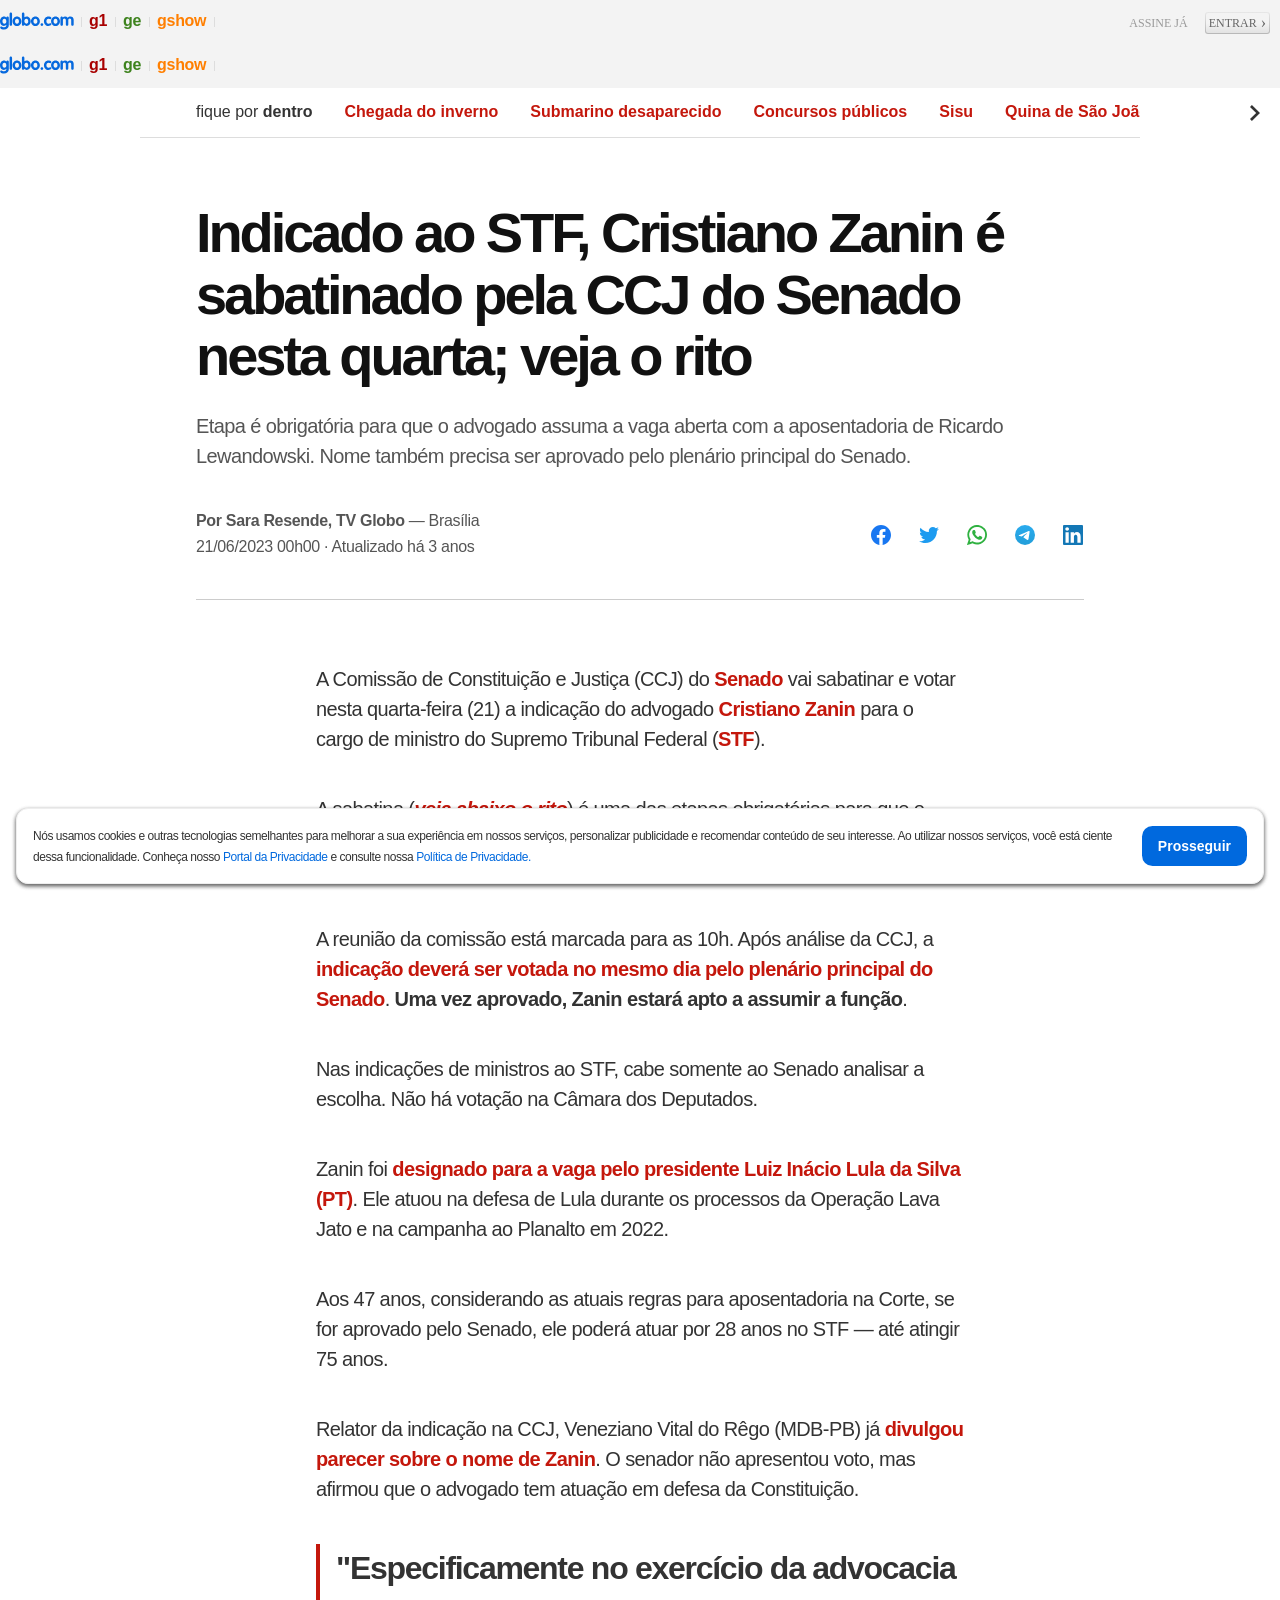
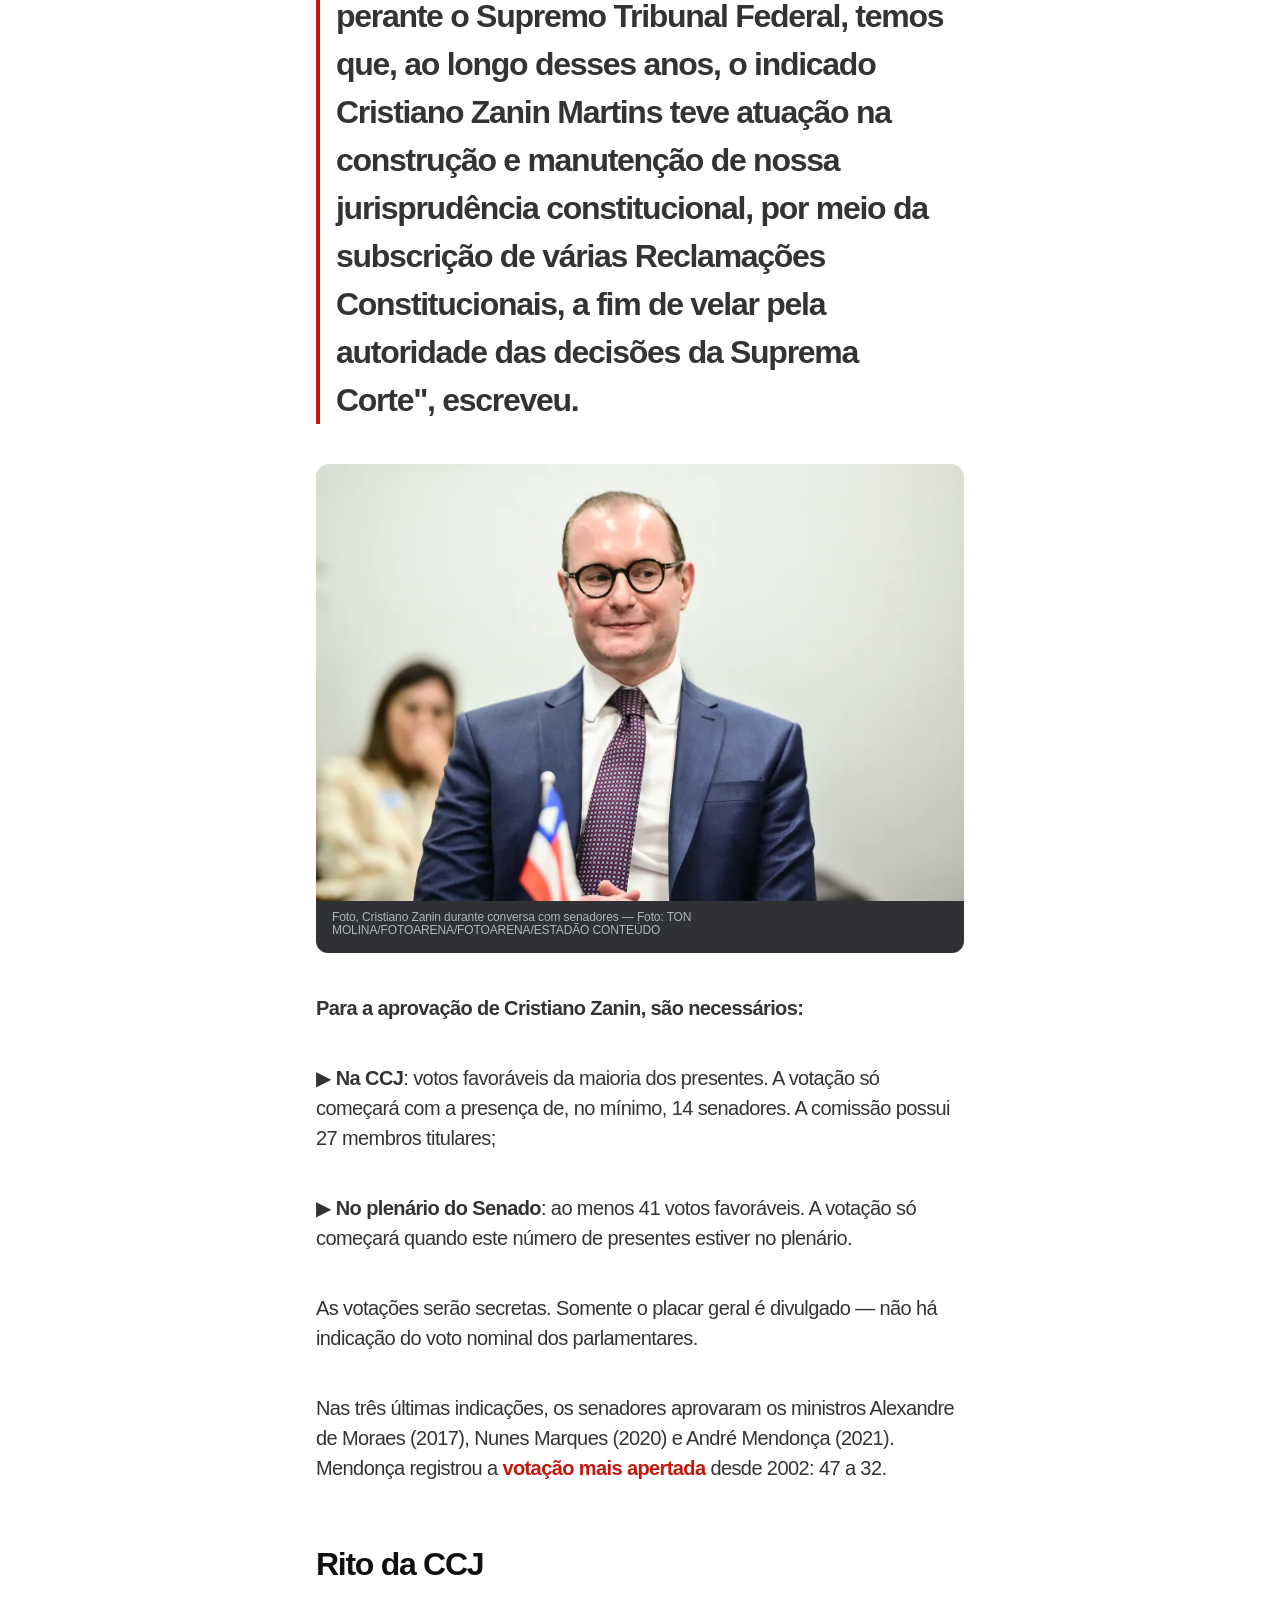
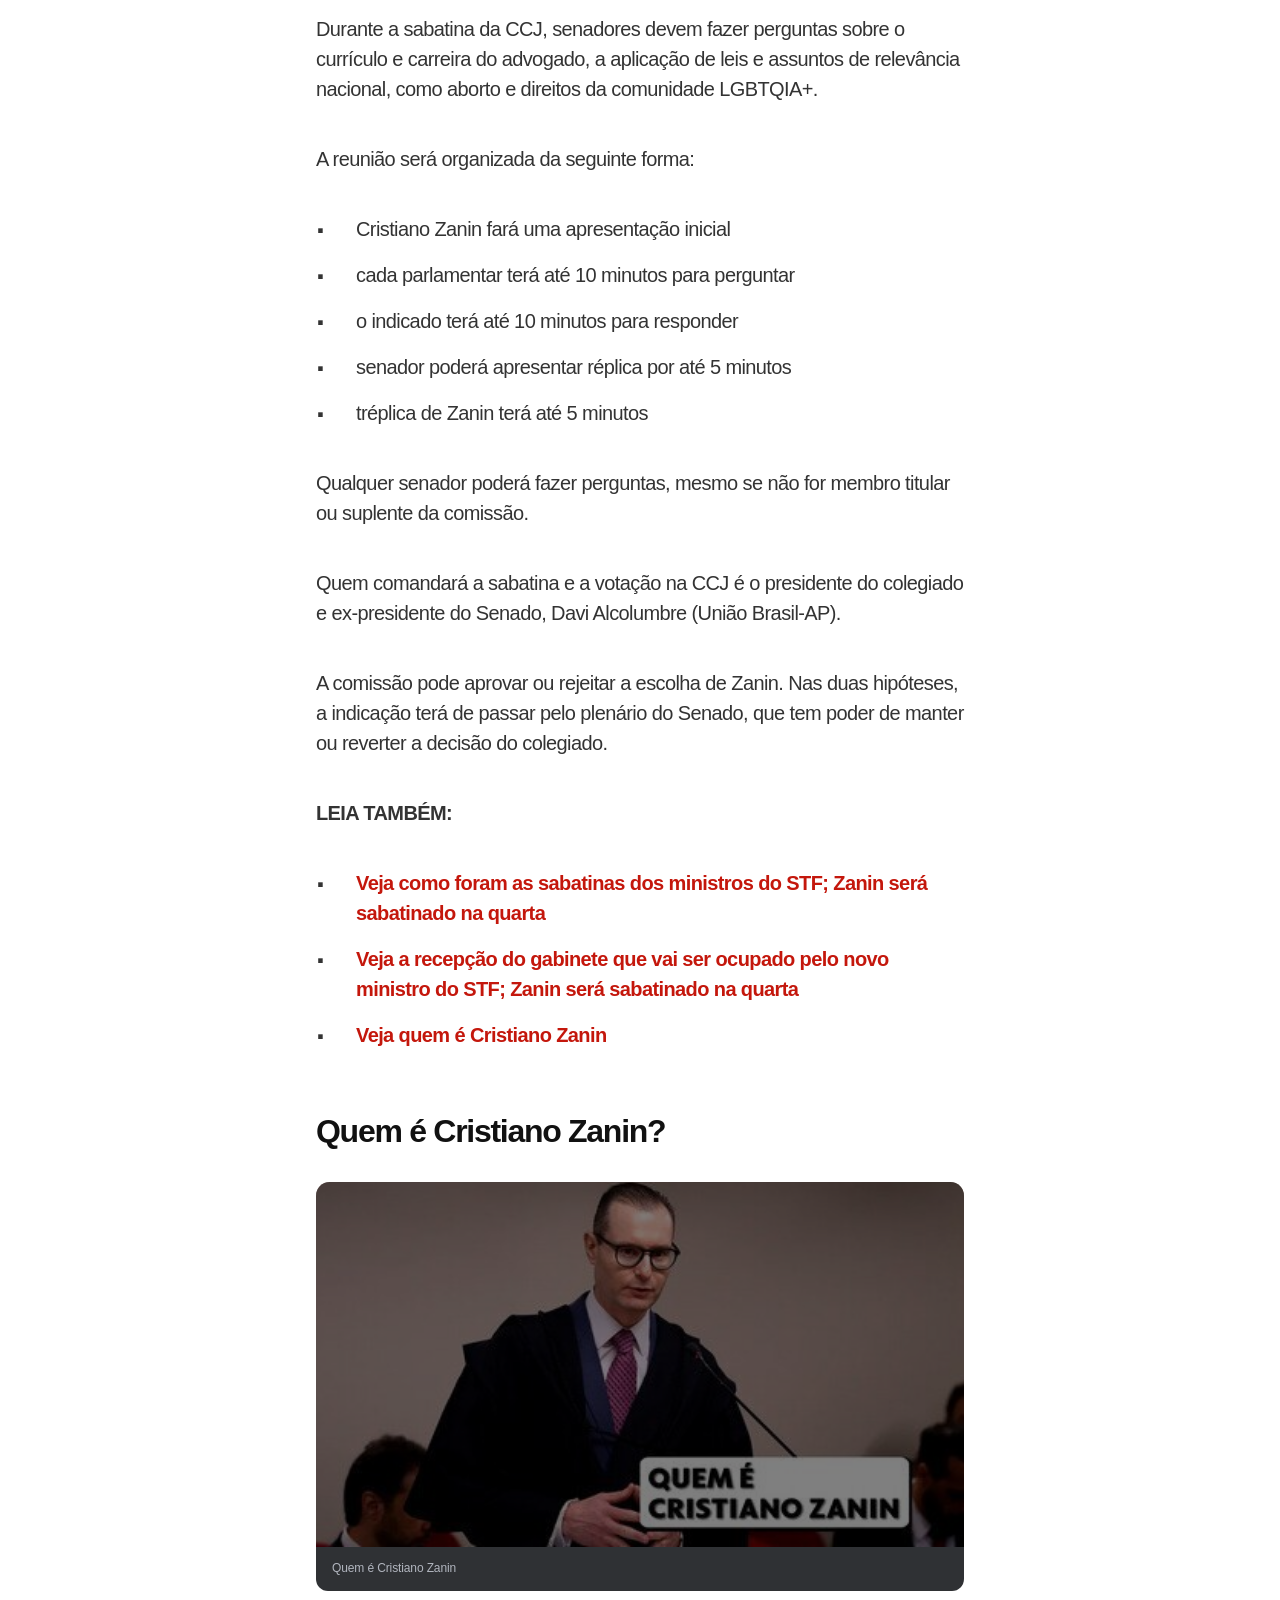
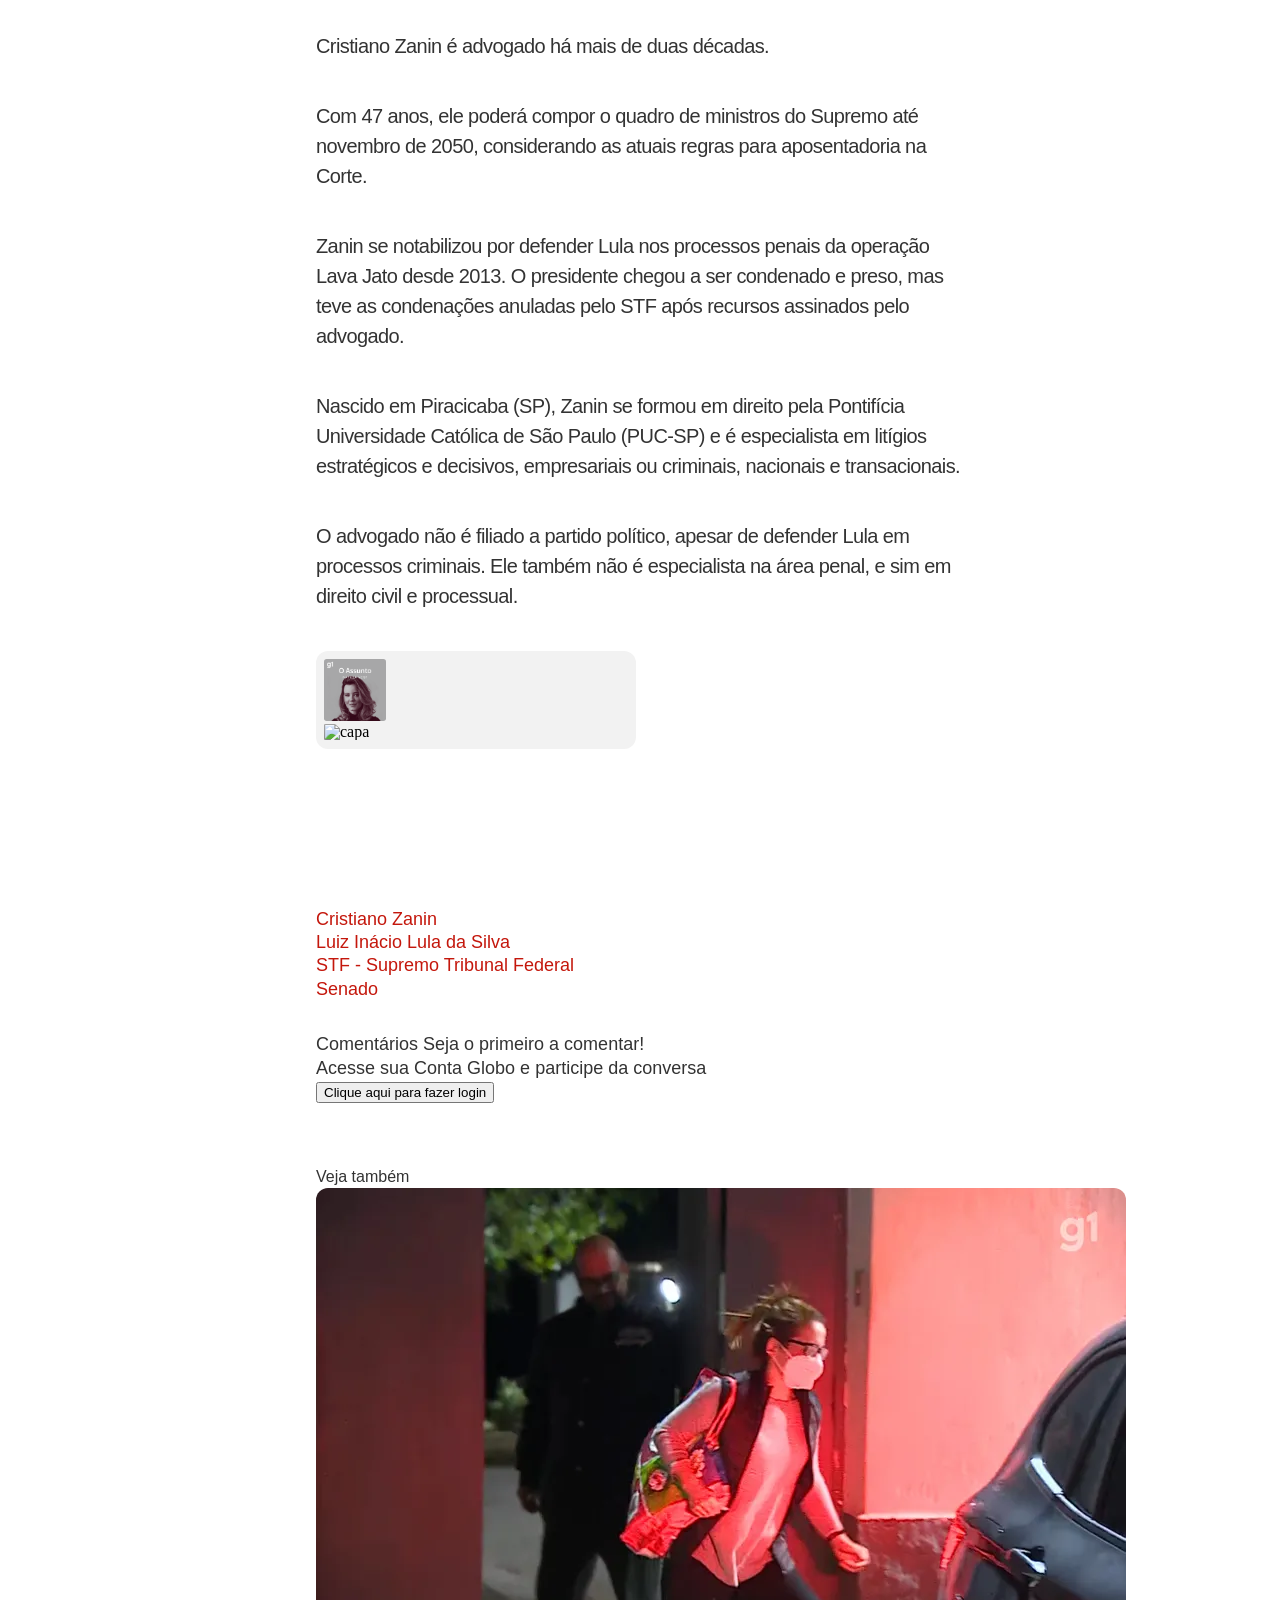
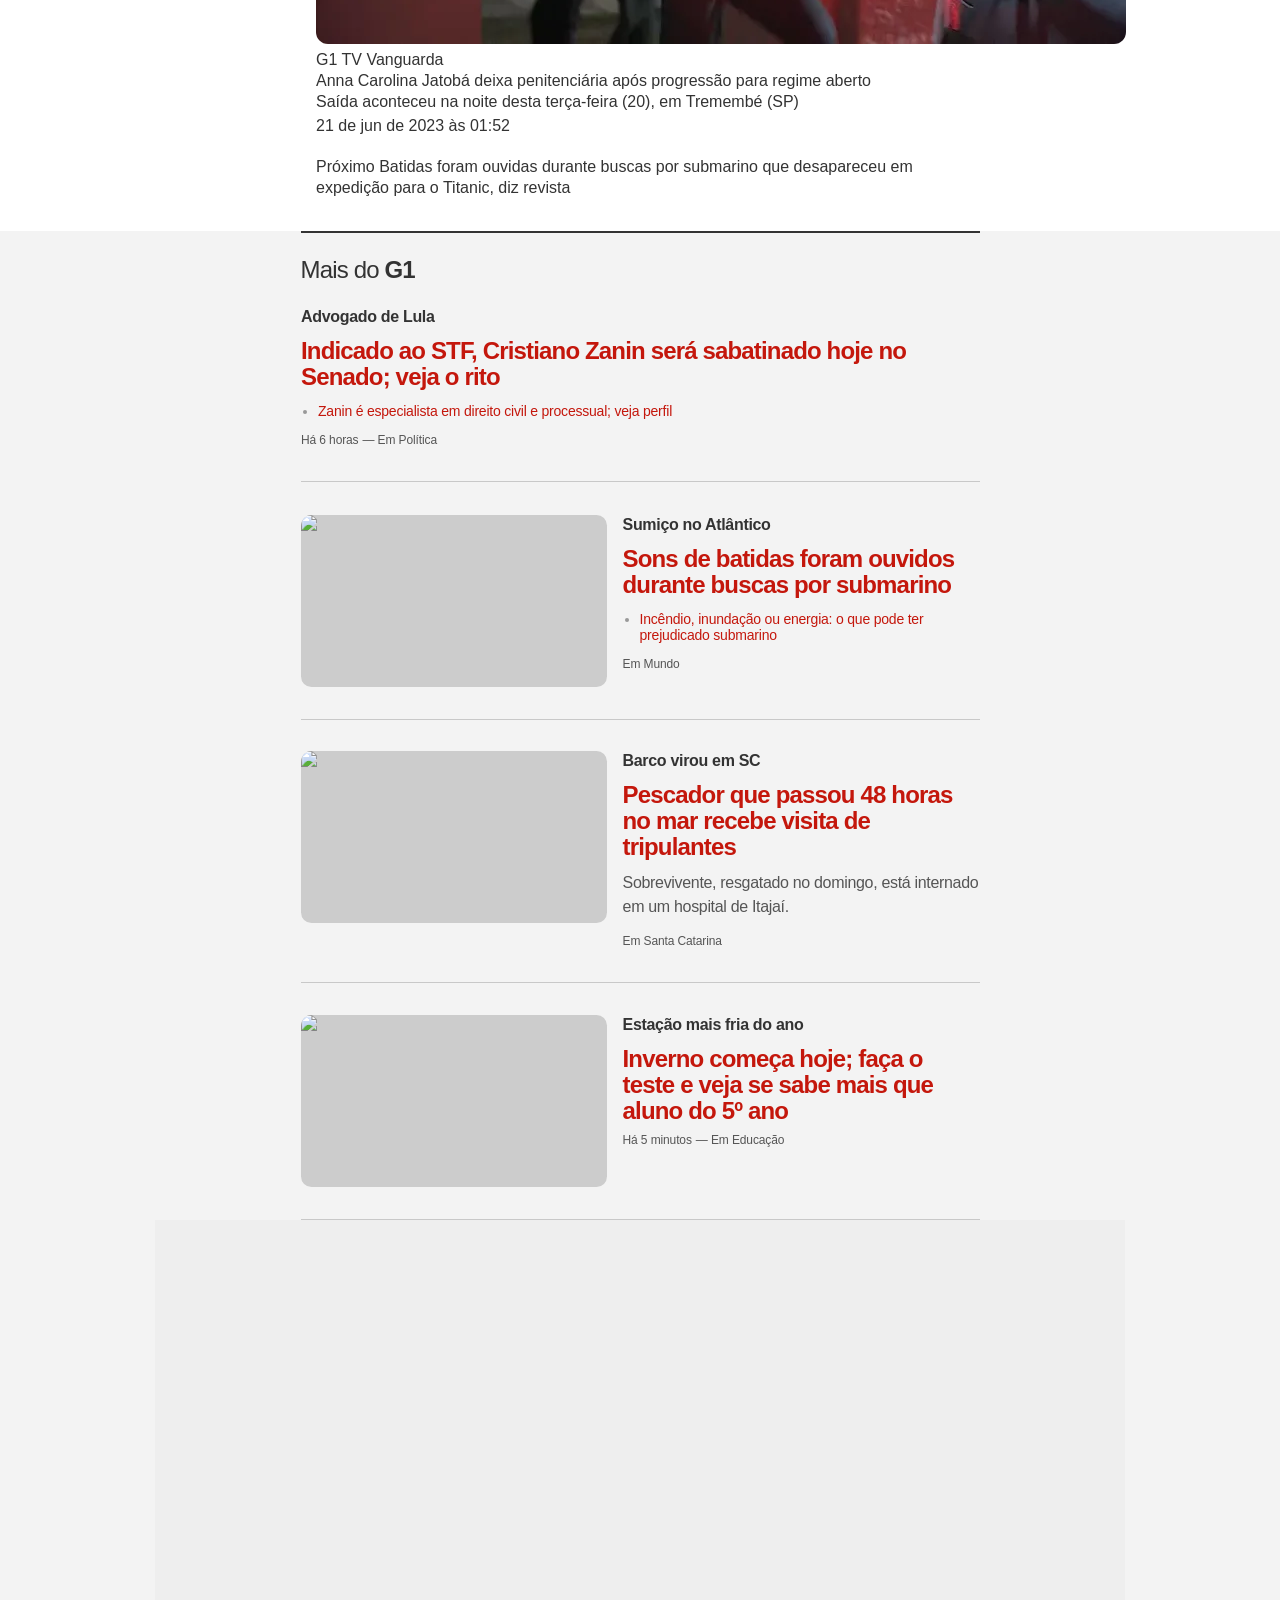
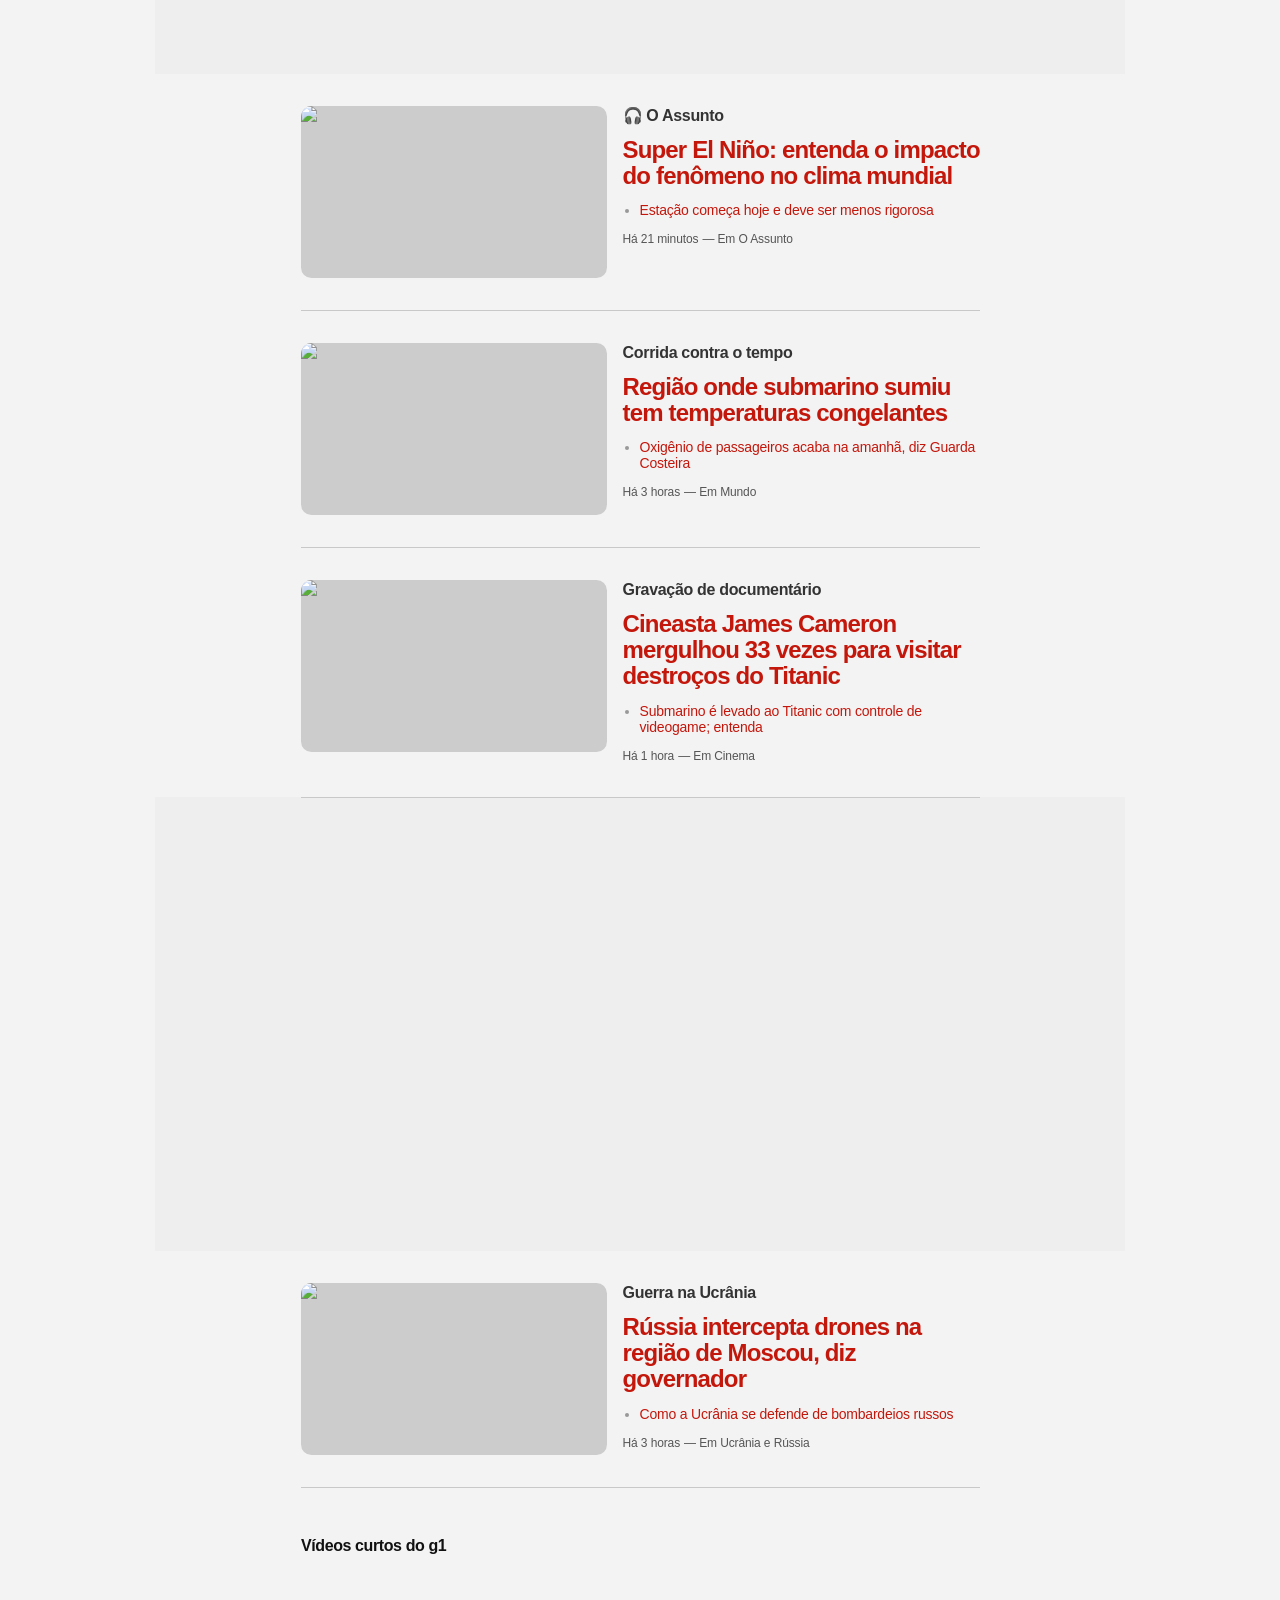
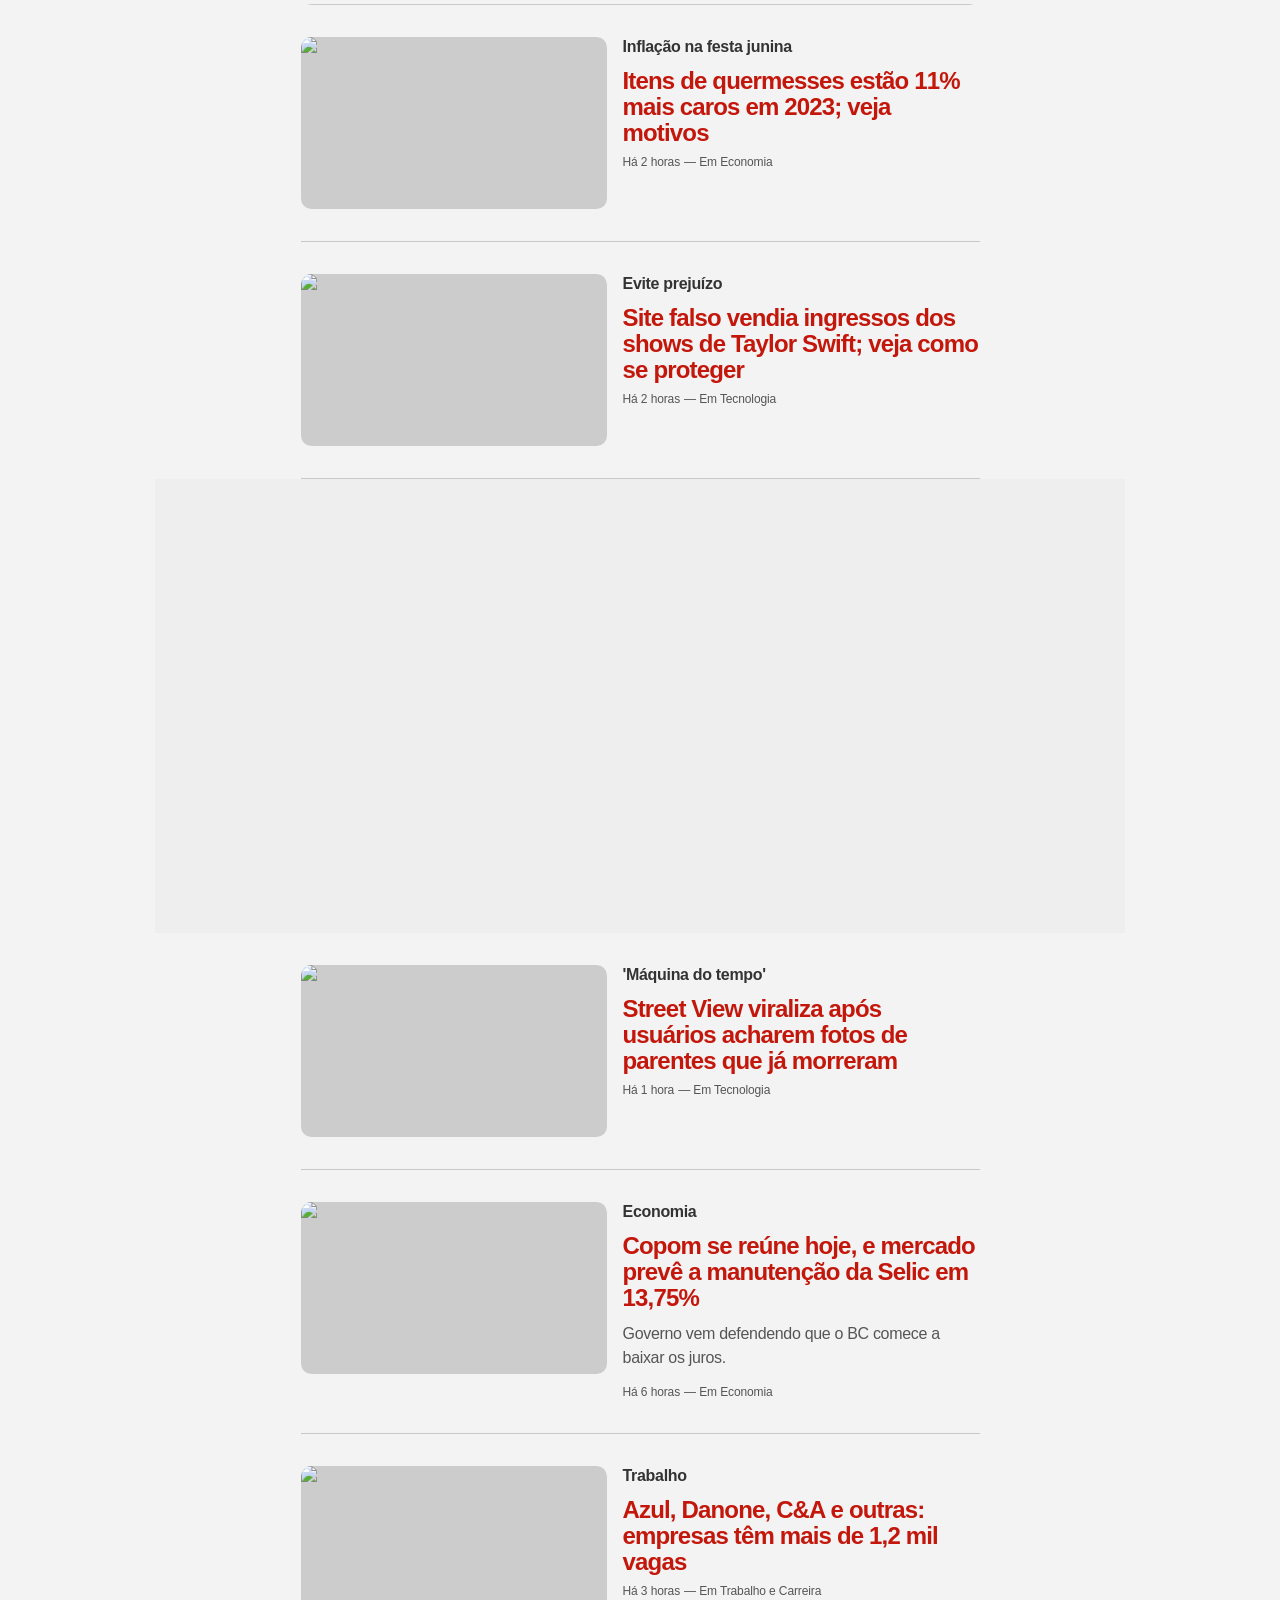
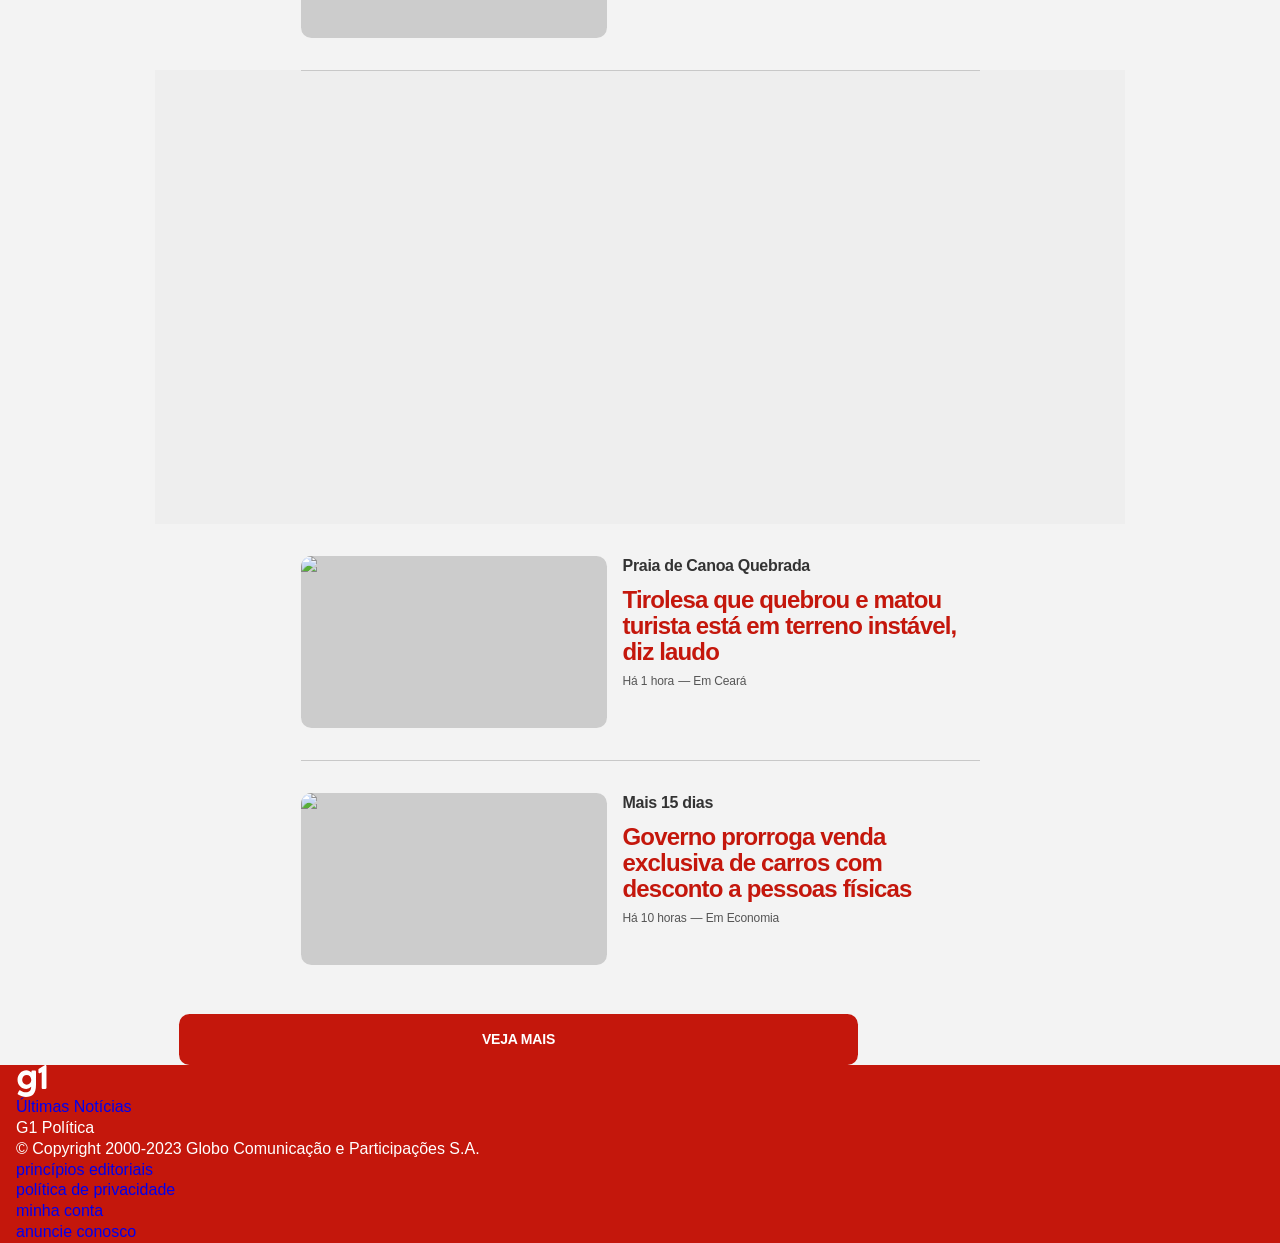
==== index.html @ 7b93a3a3 "add" ====
<!DOCTYPE html>
<html
  class="glb-ff-ux23grborder--enabled glb-ff-ux23grborder--st-1 glb-theme-ux2023 glb-theme-feat-border--curve glb-theme-feat-image--card glb-layout-classic i-amphtml-singledoc i-amphtml-standalone has-not-regua has-search tag-manager-publicidade-banner_touch_point_subcontent--vazio tag-manager-publicidade-banner_materia_topo--vazio tag-manager-publicidade-banner_materia1--vazio"
  amp-version="2305252018001"
  lang="pt-br"
>
  <head>
    <meta http-equiv="content-type" content="text/html; charset=UTF-8" />
    <script
      src="index_files/client.js"
      async=""
      type="text/javascript"
    ></script>
    <script
      type="text/javascript"
      async=""
      src="index_files/destination"
    ></script>
    <script
      type="text/javascript"
      async=""
      src="index_files/chartbeat_video.js"
    ></script>
    <script
      type="text/javascript"
      async=""
      src="index_files/analytics.js"
    ></script>
    <script type="text/javascript" async="" src="index_files/uwt.js"></script>
    <script src="index_files/3943800522315749.js" async=""></script>
    <script src="index_files/identity.js" async=""></script>
    <script
      type="text/javascript"
      async=""
      src="index_files/fbevents.js"
    ></script>
    <script
      type="text/javascript"
      async=""
      src="index_files/e4lyzh7iso"
    ></script>
    <script type="text/javascript" src="index_files/req.js" async=""></script>
    <script type="text/javascript" async="">
      nvg13574.makeRubicon = function () {
        var a = {};
        var b = new Array(
          "gender",
          "age",
          "education",
          "interest",
          "product",
          "marital",
          "brand",
          "career",
          "income",
          "cluster",
          "custom"
        );
        var c = 0;
        var d = "";
        for (c = 0; c < b.length; c++) {
          d = nvg13574.getSegment(b[c]);
          if (d)
            a["nvg_" + b[c]] = nvg13574.getSegment(b[c]).replace(/-/g, ",");
        }
        return a;
      };
      nvg13574.dfpnvg = function () {
        this.cokCache = {};
        var a = this.version == 7 ? this.segments : this.seg;
        for (nvg_i in a) {
          var b = "";
          var c = 0;
          var d = "nvg_" + a[nvg_i];
          d = d.substring(0, 10);
          var e = this.getSegment(a[nvg_i]);
          if (e.search(",") != -1) {
            var b = e.split(",");
            c = 1;
          } else if (e.search("-") != -1) {
            var b = e.split("-");
            c = 1;
          } else if (e != "") {
            if (typeof googletag == "object")
              googletag.pubads().setTargeting(d, e);
            if (typeof GA_googleAddAttr == "function") GA_googleAddAttr(d, e);
            c = 0;
          }
          if (c == 1)
            if (b.length >= 1) {
              if (typeof googletag == "object")
                googletag.pubads().setTargeting(d, b);
              if (typeof GA_googleAddAttr == "function") GA_googleAddAttr(d, b);
            }
        }
      };
      nvg13574.krux_cookie_swap = function () {
        var a = new Date(),
          b = window.localStorage.getItem("nvgkrux13574");
        try {
          if (!b || a - new Date(b) >= 24 * 60 * 60 * 1000) {
            this.include(
              "//beacon.krxd.net/usermatch.gif?partner=navegg&partner_uid=" +
                this.userId
            );
            window.localStorage.setItem("nvgkrux13574", a.toJSON());
          }
        } catch (c) {
          window.localStorage.removeItem("nvgkrux13574");
        }
      };
      window.naveggReady = window.naveggReady || [];
      window.naveggReady.push(function () {
        nvg13574.krux_cookie_swap();
      });
      nvg13574.onboarding = function (a) {
        var b = ["prtusride", "prtusridc", "prtusridr", "prtusridt"];
        var c,
          d,
          e = 0;
        var f =
          "cd.navdmp.com/cd?id=" + (this.version == 7 ? this.userId : this.usr);
        f += "&acc=" + this.account;
        if (!a.hasOwnProperty("prtid")) {
          if (this.debug)
            console.error("Navegg - OnBoard - missed prtid parms");
          return;
        }
        f += "&prtid=" + a.prtid;
        for (d = 0; d < b.length; d++) {
          c = b[d];
          if (a.hasOwnProperty(c)) {
            f += "&" + c + "=" + a[c];
            e = 1;
          }
        }
        if (a.hasOwnProperty("data"))
          f += "&data=" + escape(JSON.stringify(a.data));
        if (!e && this.debug)
          console.warn(
            "Navegg - OnBoard - parms should contain at least one of:" + b
          );
        this.include(this.schema + f);
      };
      nvg13574.setOnboard = nvg13574.onboarding;
      try {
        nvg13574.url = window.location.href;
        window.onhashchange = function () {
          try {
            nvg13574.url = window.location.href;
            nvg13574.saveRequest(nvg13574.userId || nvg13574.usr);
          } catch (a) {}
        };
      } catch (e) {}
      try {
        var nvg_hosts = [
          "casavogue.globo.com",
          "revistaglamour.globo.com",
          "gq.globo.com",
          "vogue.globo.com",
          "revistaautoesporte.globo.com",
          "revistacasaejardim.globo.com",
          "revistacrescer.globo.com",
          "epoca.globo.com",
          "epocanegocios.globo.com",
          "revistagalileu.globo.com",
          "revistagloborural.globo.com",
          "revistamarieclaire.globo.com",
          "revistamonet.globo.com",
          "revistapegn.globo.com",
          "revistaquem.globo.com",
          "www.techtudo.com.br",
        ];
        if (nvg_hosts.indexOf(window.location.host) > -1)
          nvg13574.include("//tag.navdmp.com/tm46169.js");
      } catch (e) {}
      try {
        if (nvg13574.getCookie("Xt0aE3mT_r") == "cf82c")
          try {
            nvg13574.setCustom("120929");
          } catch (err) {}
        if (nvg13574.getCookie("Xt0aE3mT_r") == "55feb")
          try {
            nvg13574.setCustom("120930");
          } catch (err) {}
        if (nvg13574.getCookie("Xt0aE3mT_r") == "15bbe")
          try {
            nvg13574.setCustom("120931");
          } catch (err) {}
        if (nvg13574.getCookie("Xt0aE3mT_r") == "3f5eb")
          try {
            nvg13574.setCustom("120932");
          } catch (err) {}
      } catch (err) {}
      nvg13574.ddp_cookie_swap = function () {
        if (window.location.host == "www.zapimoveis.com.br") {
          var a = new Date(),
            b = window.localStorage.getItem("nvgddp13574");
          try {
            if (!b || a - new Date(b) >= 24 * 60 * 60 * 1000) {
              this.include(
                "//cm.g.doubleclick.net/pixel?google_nid=navegg_ddp&google_cm"
              );
              window.localStorage.setItem("nvgddp13574", a.toJSON());
            }
          } catch (c) {
            window.localStorage.removeItem("nvgddp13574");
          }
        }
      };
      window.naveggReady = window.naveggReady || [];
      window.naveggReady.push(function () {
        nvg13574.ddp_cookie_swap();
      });
      nvg13574.setBeacons = function () {
        var a,
          b,
          c,
          d,
          e = [
            [211503, "beacon.krxd.net/event.gif?event_id=M6IkIfZM", "Pixel"],
            [138176, "beacon.krxd.net/event.gif?event_id=M6Ij5wwD", "Pixel"],
            [138183, "beacon.krxd.net/event.gif?event_id=M6IkT5Yu", "Pixel"],
            [129094, "beacon.krxd.net/event.gif?event_id=M6Ik8xnI", "Pixel"],
            [
              212807,
              "beacon.krxd.net/event.gif?event_id=M_irTDJF&event_type=default",
              "Pixel",
            ],
            [212808, "beacon.krxd.net/event.gif?event_id=M_irzpI_", "Pixel"],
            [
              211648,
              "beacon.krxd.net/event.gif?event_id=NB644Bfa&event_type=default&homepage=1",
              "Pixel",
            ],
            [
              211649,
              "beacon.krxd.net/event.gif?event_id=NB65bCk5&event_type=default&compra=1",
              "Pixel",
            ],
            [
              214255,
              "beacon.krxd.net/event.gif?event_id=NB655vdh&event_type=default&revenda-home=1'",
              "Pixel",
            ],
            [
              214256,
              "beacon.krxd.net/event.gif?event_id=NB66rH_n&event_type=default&revenda-cadastro=1",
              "Pixel",
            ],
            [
              134696,
              "beacon.krxd.net/event.gif?event_id=NRIgrMgx&event_type=default",
              "Pixel",
            ],
            [
              216886,
              "beacon.krxd.net/event.gif?event_id=NRmrK9kZ&event_type=default",
              "Pixel",
            ],
          ];
        b = this.getSegment("custom").split("-");
        for (c = 0; c < e.length; c++) {
          d = e[c];
          if (b.indexOf(d[0].toString()) >= 0) {
            a = d[2] == "Script" ? "script" : "img";
            this.include("//" + d[1], a);
          }
        }
      };
      nvg13574.setBeacons();
    </script>
    <script
      type="text/javascript"
      async=""
      id="ttcustomaudienceTT-12842-2"
      src="index_files/ca"
    ></script>
    <script
      type="text/javascript"
      async=""
      id="ttprofileTT-12842-2"
      src="index_files/b"
    ></script>
    <script type="text/javascript" async="" src="index_files/base.js"></script>
    <script
      type="text/javascript"
      async=""
      src="index_files/conversion.js"
    ></script>
    <style amp-runtime="">
      html {
        overflow-x: hidden !important;
      }
      html.i-amphtml-fie {
        height: 100% !important;
        width: 100% !important;
      }
      html:not([amp4ads]),
      html:not([amp4ads]) body {
        height: auto !important;
      }
      html:not([amp4ads]) body {
        margin: 0 !important;
      }
      body {
        -webkit-text-size-adjust: 100%;
        -moz-text-size-adjust: 100%;
        -ms-text-size-adjust: 100%;
        text-size-adjust: 100%;
      }
      html.i-amphtml-singledoc.i-amphtml-embedded {
        -ms-touch-action: pan-y pinch-zoom;
        touch-action: pan-y pinch-zoom;
      }
      html.i-amphtml-fie > body,
      html.i-amphtml-singledoc > body {
        overflow: visible !important;
      }
      html.i-amphtml-fie:not(.i-amphtml-inabox) > body,
      html.i-amphtml-singledoc:not(.i-amphtml-inabox) > body {
        position: relative !important;
      }
      html.i-amphtml-ios-embed-legacy > body {
        overflow-x: hidden !important;
        overflow-y: auto !important;
        position: absolute !important;
      }
      html.i-amphtml-ios-embed {
        overflow-y: auto !important;
        position: static;
      }
      #i-amphtml-wrapper {
        overflow-x: hidden !important;
        overflow-y: auto !important;
        position: absolute !important;
        top: 0 !important;
        left: 0 !important;
        right: 0 !important;
        bottom: 0 !important;
        margin: 0 !important;
        display: block !important;
      }
      html.i-amphtml-ios-embed.i-amphtml-ios-overscroll,
      html.i-amphtml-ios-embed.i-amphtml-ios-overscroll > #i-amphtml-wrapper {
        -webkit-overflow-scrolling: touch !important;
      }
      #i-amphtml-wrapper > body {
        position: relative !important;
        border-top: 1px solid transparent !important;
      }
      #i-amphtml-wrapper + body {
        visibility: visible;
      }
      #i-amphtml-wrapper + body .i-amphtml-lightbox-element,
      #i-amphtml-wrapper + body[i-amphtml-lightbox] {
        visibility: hidden;
      }
      #i-amphtml-wrapper
        + body[i-amphtml-lightbox]
        .i-amphtml-lightbox-element {
        visibility: visible;
      }
      #i-amphtml-wrapper.i-amphtml-scroll-disabled,
      .i-amphtml-scroll-disabled {
        overflow-x: hidden !important;
        overflow-y: hidden !important;
      }
      amp-instagram {
        padding: 54px 0px 0px !important;
        background-color: #fff;
      }
      amp-iframe iframe {
        box-sizing: border-box !important;
      }
      [amp-access][amp-access-hide] {
        display: none;
      }
      [subscriptions-dialog],
      body:not(.i-amphtml-subs-ready) [subscriptions-action],
      body:not(.i-amphtml-subs-ready) [subscriptions-section] {
        display: none !important;
      }
      amp-experiment,
      amp-live-list > [update] {
        display: none;
      }
      amp-list[resizable-children] > .i-amphtml-loading-container.amp-hidden {
        display: none !important;
      }
      amp-list [fetch-error],
      amp-list[load-more] [load-more-button],
      amp-list[load-more] [load-more-end],
      amp-list[load-more] [load-more-failed],
      amp-list[load-more] [load-more-loading] {
        display: none;
      }
      amp-list[diffable] div[role="list"] {
        display: block;
      }
      amp-story-page,
      amp-story[standalone] {
        min-height: 1px !important;
        display: block !important;
        height: 100% !important;
        margin: 0 !important;
        padding: 0 !important;
        overflow: hidden !important;
        width: 100% !important;
      }
      amp-story[standalone] {
        background-color: #000 !important;
        position: relative !important;
      }
      amp-story-page {
        background-color: #757575;
      }
      amp-story .amp-active > div,
      amp-story .i-amphtml-loader-background {
        display: none !important;
      }
      amp-story-page:not(:first-of-type):not([distance]):not([active]) {
        transform: translateY(1000vh) !important;
      }
      amp-autocomplete {
        position: relative !important;
        display: inline-block !important;
      }
      amp-autocomplete > input,
      amp-autocomplete > textarea {
        padding: 0.5rem;
        border: 1px solid rgba(0, 0, 0, 0.33);
      }
      .i-amphtml-autocomplete-results,
      amp-autocomplete > input,
      amp-autocomplete > textarea {
        font-size: 1rem;
        line-height: 1.5rem;
      }
      [amp-fx^="fly-in"] {
        visibility: hidden;
      }
      amp-script[nodom],
      amp-script[sandboxed] {
        position: fixed !important;
        top: 0 !important;
        width: 1px !important;
        height: 1px !important;
        overflow: hidden !important;
        visibility: hidden;
      }
      /*# sourceURL=/css/ampdoc.css*/
      [hidden] {
        display: none !important;
      }
      .i-amphtml-element {
        display: inline-block;
      }
      .i-amphtml-blurry-placeholder {
        transition: opacity 0.3s cubic-bezier(0, 0, 0.2, 1) !important;
        pointer-events: none;
      }
      [layout="nodisplay"]:not(.i-amphtml-element) {
        display: none !important;
      }
      .i-amphtml-layout-fixed,
      [layout="fixed"][width][height]:not(.i-amphtml-layout-fixed) {
        display: inline-block;
        position: relative;
      }
      .i-amphtml-layout-responsive,
      [layout="responsive"][width][height]:not(.i-amphtml-layout-responsive),
      [width][height][heights]:not([layout]):not(.i-amphtml-layout-responsive),
      [width][height][sizes]:not(img):not([layout]):not(
          .i-amphtml-layout-responsive
        ) {
        display: block;
        position: relative;
      }
      .i-amphtml-layout-intrinsic,
      [layout="intrinsic"][width][height]:not(.i-amphtml-layout-intrinsic) {
        display: inline-block;
        position: relative;
        max-width: 100%;
      }
      .i-amphtml-layout-intrinsic .i-amphtml-sizer {
        max-width: 100%;
      }
      .i-amphtml-intrinsic-sizer {
        max-width: 100%;
        display: block !important;
      }
      .i-amphtml-layout-container,
      .i-amphtml-layout-fixed-height,
      [layout="container"],
      [layout="fixed-height"][height]:not(.i-amphtml-layout-fixed-height) {
        display: block;
        position: relative;
      }
      .i-amphtml-layout-fill,
      .i-amphtml-layout-fill.i-amphtml-notbuilt,
      [layout="fill"]:not(.i-amphtml-layout-fill),
      body noscript > * {
        display: block;
        overflow: hidden !important;
        position: absolute;
        top: 0;
        left: 0;
        bottom: 0;
        right: 0;
      }
      body noscript > * {
        position: absolute !important;
        width: 100%;
        height: 100%;
        z-index: 2;
      }
      body noscript {
        display: inline !important;
      }
      .i-amphtml-layout-flex-item,
      [layout="flex-item"]:not(.i-amphtml-layout-flex-item) {
        display: block;
        position: relative;
        -ms-flex: 1 1 auto;
        flex: 1 1 auto;
      }
      .i-amphtml-layout-fluid {
        position: relative;
      }
      .i-amphtml-layout-size-defined {
        overflow: hidden !important;
      }
      .i-amphtml-layout-awaiting-size {
        position: absolute !important;
        top: auto !important;
        bottom: auto !important;
      }
      i-amphtml-sizer {
        display: block !important;
      }
      @supports (aspect-ratio: 1/1) {
        i-amphtml-sizer.i-amphtml-disable-ar {
          display: none !important;
        }
      }
      .i-amphtml-blurry-placeholder,
      .i-amphtml-fill-content {
        display: block;
        height: 0;
        max-height: 100%;
        max-width: 100%;
        min-height: 100%;
        min-width: 100%;
        width: 0;
        margin: auto;
      }
      .i-amphtml-layout-size-defined .i-amphtml-fill-content {
        position: absolute;
        top: 0;
        left: 0;
        bottom: 0;
        right: 0;
      }
      .i-amphtml-replaced-content,
      .i-amphtml-screen-reader {
        padding: 0 !important;
        border: none !important;
      }
      .i-amphtml-screen-reader {
        position: fixed !important;
        top: 0px !important;
        left: 0px !important;
        width: 4px !important;
        height: 4px !important;
        opacity: 0 !important;
        overflow: hidden !important;
        margin: 0 !important;
        display: block !important;
        visibility: visible !important;
      }
      .i-amphtml-screen-reader ~ .i-amphtml-screen-reader {
        left: 8px !important;
      }
      .i-amphtml-screen-reader
        ~ .i-amphtml-screen-reader
        ~ .i-amphtml-screen-reader {
        left: 12px !important;
      }
      .i-amphtml-screen-reader
        ~ .i-amphtml-screen-reader
        ~ .i-amphtml-screen-reader
        ~ .i-amphtml-screen-reader {
        left: 16px !important;
      }
      .i-amphtml-unresolved {
        position: relative;
        overflow: hidden !important;
      }
      .i-amphtml-select-disabled {
        -webkit-user-select: none !important;
        -ms-user-select: none !important;
        user-select: none !important;
      }
      .i-amphtml-notbuilt,
      [layout]:not(.i-amphtml-element),
      [width][height][heights]:not([layout]):not(.i-amphtml-element),
      [width][height][sizes]:not(img):not([layout]):not(.i-amphtml-element) {
        position: relative;
        overflow: hidden !important;
        color: transparent !important;
      }
      .i-amphtml-notbuilt:not(.i-amphtml-layout-container) > *,
      [layout]:not([layout="container"]):not(.i-amphtml-element) > *,
      [width][height][heights]:not([layout]):not(.i-amphtml-element) > *,
      [width][height][sizes]:not([layout]):not(.i-amphtml-element) > * {
        display: none;
      }
      amp-img:not(.i-amphtml-element)[i-amphtml-ssr]
        > img.i-amphtml-fill-content {
        display: block;
      }
      .i-amphtml-notbuilt:not(.i-amphtml-layout-container),
      [layout]:not([layout="container"]):not(.i-amphtml-element),
      [width][height][heights]:not([layout]):not(.i-amphtml-element),
      [width][height][sizes]:not(img):not([layout]):not(.i-amphtml-element) {
        color: transparent !important;
        line-height: 0 !important;
      }
      .i-amphtml-ghost {
        visibility: hidden !important;
      }
      .i-amphtml-element > [placeholder],
      [layout]:not(.i-amphtml-element) > [placeholder],
      [width][height][heights]:not([layout]):not(.i-amphtml-element)
        > [placeholder],
      [width][height][sizes]:not([layout]):not(.i-amphtml-element)
        > [placeholder] {
        display: block;
        line-height: normal;
      }
      .i-amphtml-element > [placeholder].amp-hidden,
      .i-amphtml-element > [placeholder].hidden {
        visibility: hidden;
      }
      .i-amphtml-element:not(.amp-notsupported) > [fallback],
      .i-amphtml-layout-container > [placeholder].amp-hidden,
      .i-amphtml-layout-container > [placeholder].hidden {
        display: none;
      }
      .i-amphtml-layout-size-defined > [fallback],
      .i-amphtml-layout-size-defined > [placeholder] {
        position: absolute !important;
        top: 0 !important;
        left: 0 !important;
        right: 0 !important;
        bottom: 0 !important;
        z-index: 1;
      }
      amp-img[i-amphtml-ssr]:not(.i-amphtml-element) > [placeholder] {
        z-index: auto;
      }
      .i-amphtml-notbuilt > [placeholder] {
        display: block !important;
      }
      .i-amphtml-hidden-by-media-query {
        display: none !important;
      }
      .i-amphtml-element-error {
        background: red !important;
        color: #fff !important;
        position: relative !important;
      }
      .i-amphtml-element-error:before {
        content: attr(error-message);
      }
      i-amp-scroll-container,
      i-amphtml-scroll-container {
        position: absolute;
        top: 0;
        left: 0;
        right: 0;
        bottom: 0;
        display: block;
      }
      i-amp-scroll-container.amp-active,
      i-amphtml-scroll-container.amp-active {
        overflow: auto;
        -webkit-overflow-scrolling: touch;
      }
      .i-amphtml-loading-container {
        display: block !important;
        pointer-events: none;
        z-index: 1;
      }
      .i-amphtml-notbuilt > .i-amphtml-loading-container {
        display: block !important;
      }
      .i-amphtml-loading-container.amp-hidden {
        visibility: hidden;
      }
      .i-amphtml-element > [overflow] {
        cursor: pointer;
        position: relative;
        z-index: 2;
        visibility: hidden;
        display: initial;
        line-height: normal;
      }
      .i-amphtml-layout-size-defined > [overflow] {
        position: absolute;
      }
      .i-amphtml-element > [overflow].amp-visible {
        visibility: visible;
      }
      template {
        display: none !important;
      }
      .amp-border-box,
      .amp-border-box *,
      .amp-border-box :after,
      .amp-border-box :before {
        box-sizing: border-box;
      }
      amp-pixel {
        display: none !important;
      }
      amp-analytics,
      amp-auto-ads,
      amp-story-auto-ads {
        position: fixed !important;
        top: 0 !important;
        width: 1px !important;
        height: 1px !important;
        overflow: hidden !important;
        visibility: hidden;
      }
      amp-story {
        visibility: hidden !important;
      }
      html.i-amphtml-fie > amp-analytics {
        position: initial !important;
      }
      [visible-when-invalid]:not(.visible),
      form [submit-error],
      form [submit-success],
      form [submitting] {
        display: none;
      }
      amp-accordion {
        display: block !important;
      }
      @media (min-width: 1px) {
        :where(amp-accordion > section) > :first-child {
          margin: 0;
          background-color: #efefef;
          padding-right: 20px;
          border: 1px solid #dfdfdf;
        }
        :where(amp-accordion > section) > :last-child {
          margin: 0;
        }
      }
      amp-accordion > section {
        float: none !important;
      }
      amp-accordion > section > * {
        float: none !important;
        display: block !important;
        overflow: hidden !important;
        position: relative !important;
      }
      amp-accordion,
      amp-accordion > section {
        margin: 0;
      }
      amp-accordion:not(.i-amphtml-built) > section > :last-child {
        display: none !important;
      }
      amp-accordion:not(.i-amphtml-built) > section[expanded] > :last-child {
        display: block !important;
      }
      /*# sourceURL=/css/ampshared.css*/
    </style>
    <style amp-extension="amp-carousel">
      .amp-carousel-slide > .i-amphtml-replaced-content {
        -o-object-fit: contain;
        object-fit: contain;
      }
      .amp-carousel-button {
        position: absolute;
        box-sizing: border-box;
        top: 50%;
        height: 34px;
        width: 34px;
        border-radius: 2px;
        opacity: 0;
        pointer-events: all;
        background-color: rgba(0, 0, 0, 0.5);
        background-position: 50% 50%;
        background-repeat: no-repeat;
        transform: translateY(-50%);
        visibility: hidden;
        z-index: 10;
      }
      .amp-carousel-button:focus {
        border: 1px solid #000;
        outline: 1px solid #fff;
      }
      .amp-mode-mouse .amp-carousel-button,
      amp-carousel.i-amphtml-carousel-has-controls .amp-carousel-button,
      amp-carousel[controls] .amp-carousel-button {
        opacity: 1;
        visibility: visible;
      }
      .amp-carousel-button-prev {
        left: 16px;
        background-image: url('data:image/svg+xml;charset=utf-8,<svg xmlns="http://www.w3.org/2000/svg" width="18" height="18" fill="%23fff"><path d="M15 8.25H5.87l4.19-4.19L9 3 3 9l6 6 1.06-1.06-4.19-4.19H15v-1.5z"/></svg>');
        background-size: 18px 18px;
      }
      .amp-carousel-button-next {
        right: 16px;
        background-image: url('data:image/svg+xml;charset=utf-8,<svg xmlns="http://www.w3.org/2000/svg" width="18" height="18" fill="%23fff"><path d="M9 3 7.94 4.06l4.19 4.19H3v1.5h9.13l-4.19 4.19L9 15l6-6z"/></svg>');
        background-size: 18px 18px;
      }
      .i-amphtml-carousel-button-start-hint
        .amp-carousel-button:not(.amp-disabled) {
        animation: i-amphtml-carousel-hint 1s ease-in 3s 1 normal both;
      }
      .amp-mode-mouse
        .i-amphtml-carousel-button-start-hint
        .amp-carousel-button:not(.amp-disabled) {
        animation: none;
      }
      @keyframes i-amphtml-carousel-hint {
        0% {
          opacity: 1;
          visibility: visible;
        }
        to {
          opacity: 0;
          visibility: hidden;
        }
      }
      amp-carousel .amp-carousel-button.amp-disabled {
        animation: none;
        clip: rect(0 0 0 0);
        -webkit-clip-path: inset(50%);
        clip-path: inset(50%);
        height: 1px;
        overflow: hidden;
        position: absolute;
        white-space: nowrap;
        width: 1px;
      }
      amp-carousel[i-amphtml-carousel-hide-buttons] .amp-carousel-button-next,
      amp-carousel[i-amphtml-carousel-hide-buttons] .amp-carousel-button-prev {
        opacity: 0;
        pointer-events: none;
        visibility: visible !important;
      }
      .i-amphtml-slides-container {
        display: -ms-flexbox !important;
        display: flex !important;
        -ms-flex-wrap: nowrap;
        flex-wrap: nowrap;
        height: 100% !important;
        left: 0;
        overflow-x: auto !important;
        overflow-y: hidden !important;
        position: absolute !important;
        top: 0;
        width: 100% !important;
        scroll-snap-type: x mandatory !important;
        scrollbar-width: none;
        padding-bottom: 20px !important;
        box-sizing: content-box !important;
        -webkit-overflow-scrolling: touch !important;
      }
      .i-amphtml-slides-container::-webkit-scrollbar {
        display: none !important;
      }
      .i-amphtml-slides-container.i-amphtml-no-scroll {
        overflow-x: hidden !important;
      }
      .i-amphtml-slide-item {
        -ms-flex-align: center !important;
        align-items: center !important;
        display: none !important;
        -ms-flex: 0 0 100% !important;
        flex: 0 0 100% !important;
        height: 100% !important;
        -ms-flex-pack: center !important;
        justify-content: center !important;
        position: relative !important;
        scroll-snap-align: start !important;
        width: 100% !important;
      }
      .i-amphtml-slide-item > * {
        height: 100%;
        width: 100%;
        overflow: hidden !important;
      }
      .i-amphtml-slide-item-show {
        display: -ms-flexbox !important;
        display: flex !important;
      }
      .i-amphtml-carousel-end-marker,
      .i-amphtml-carousel-start-marker {
        background-color: transparent !important;
        display: block !important;
        -ms-flex: 0 0 1px !important;
        flex: 0 0 1px !important;
        height: 100% !important;
        position: relative !important;
        scroll-snap-align: start !important;
        width: 1px !important;
      }
      .i-amphtml-carousel-start-marker {
        -ms-flex-order: -1 !important;
        order: -1 !important;
        margin-left: -1px !important;
      }
      .i-amphtml-carousel-end-marker {
        -ms-flex-order: 100000000 !important;
        order: 100000000 !important;
        margin-right: -1px !important;
      }
      .i-amphtml-slidescroll-no-snap.i-amphtml-slides-container {
        scroll-snap-type: none !important;
      }
      .i-amphtml-slidescroll-no-snap .i-amphtml-slide-item {
        scroll-snap-align: none !important;
      }
      .i-amphtml-slidescroll-no-snap.i-amphtml-slides-container.i-amphtml-no-scroll {
        -webkit-overflow-scrolling: auto !important;
      }
      .amp-scrollable-carousel-slide {
        display: inline-block !important;
        margin-left: 8px;
      }
      .amp-scrollable-carousel-slide:first-child {
        margin-left: 0px;
      }
      .i-amphtml-scrollable-carousel-container {
        white-space: nowrap !important;
        overflow-x: auto !important;
        overflow-y: hidden !important;
        -webkit-overflow-scrolling: touch !important;
      }
      /*# sourceURL=/extensions/amp-carousel/0.1/amp-carousel.css*/
    </style>
    <style amp-extension="amp-lightbox-gallery">
      .i-amphtml-lbg-caption-scroll {
        position: absolute !important;
        left: 0 !important;
        right: 0 !important;
        bottom: 0 !important;
        z-index: 1;
        padding-top: 40px !important;
        box-sizing: border-box !important;
        color: #fff;
        text-shadow: 1px 0 5px rgba(0, 0, 0, 0.4) !important;
        overflow: hidden !important;
        max-height: calc(80px + 3rem) !important;
        transition: max-height 0.3s ease-out !important;
        pointer-events: none !important;
      }
      .i-amphtml-lbg-caption-text {
        padding: 20px !important;
        pointer-events: all !important;
      }
      .i-amphtml-lbg-caption-text:empty {
        display: none !important;
      }
      [i-amphtml-lbg-caption-state="clip"] {
        -webkit-mask-image: linear-gradient(
          0deg,
          transparent 0rem,
          rgba(0, 0, 0, 0.2) 1rem,
          rgba(0, 0, 0, 0.55) 2rem,
          #000 3rem
        );
        mask-image: linear-gradient(
          0deg,
          transparent 0rem,
          rgba(0, 0, 0, 0.2) 1rem,
          rgba(0, 0, 0, 0.55) 2rem,
          #000 3rem
        );
      }
      [i-amphtml-lbg-caption-state="expand"] {
        overflow-y: auto !important;
        -webkit-overflow-scrolling: touch !important;
        max-height: 100% !important;
        transition: max-height 0.7s ease-out !important;
        -webkit-mask-image: linear-gradient(
          transparent,
          rgba(0, 0, 0, 0.2) 20px,
          rgba(0, 0, 0, 0.55) 40px,
          #000 60px
        );
        mask-image: linear-gradient(
          transparent,
          rgba(0, 0, 0, 0.2) 20px,
          rgba(0, 0, 0, 0.55) 40px,
          #000 60px
        );
      }
      .i-amphtml-lbg-caption-mask {
        min-height: 1rem;
        width: 100% !important;
        position: fixed !important;
        bottom: 0 !important;
        pointer-events: all !important;
      }
      [i-amphtml-lbg-caption-state="clip"] + .i-amphtml-lbg-caption-mask {
        z-index: 1 !important;
        background: transparent !important;
        transition: background-color 0.5s ease-out !important;
      }
      [i-amphtml-lbg-caption-state="expand"] + .i-amphtml-lbg-caption-mask {
        background-color: rgba(0, 0, 0, 0.4) !important;
        top: 0 !important;
        z-index: 0 !important;
        transition: background-color 0.4s ease-in !important;
      }
      .i-amphtml-lbg[gallery-view] .i-amphtml-lbg-caption {
        display: none;
      }
      .i-amphtml-lbg-top-bar {
        position: absolute !important;
        left: 0 !important;
        right: 0 !important;
        top: 0 !important;
        height: 56px !important;
        z-index: 1 !important;
        background: linear-gradient(rgba(0, 0, 0, 0.3), transparent);
      }
      @media (min-width: 1024px) {
        .i-amphtml-lbg-top-bar {
          height: 80px !important;
        }
      }
      .i-amphtml-lbg-button {
        position: absolute !important;
        cursor: pointer !important;
        width: 24px;
        height: 24px;
        padding: 16px;
        box-sizing: content-box;
      }
      @media (min-width: 1024px) {
        .i-amphtml-lbg-button {
          width: 40px;
          height: 40px;
          padding: 20px;
        }
      }
      .i-amphtml-lbg-button:after {
        content: "" !important;
        width: 100% !important;
        height: 100% !important;
        display: block !important;
        background-repeat: no-repeat !important;
        background-position: 50% !important;
      }
      .i-amphtml-lbg-button[data-action="close"] {
        top: 0 !important;
        right: 0 !important;
      }
      .i-amphtml-lbg-button[data-action="close"]:after {
        background-image: url('data:image/svg+xml;charset=utf-8,<svg viewBox="0 0 24 24" xmlns="http://www.w3.org/2000/svg"><path d="m6.4 6.4 11.2 11.2zm11.2 0L6.4 17.6z" stroke="%23fff" stroke-width="2" stroke-linejoin="round"/></svg>');
      }
      .i-amphtml-lbg-button[data-action="gallery"] {
        top: 0 !important;
        left: 0 !important;
      }
      .i-amphtml-lbg-button[data-action="gallery"]:after {
        background-image: url('data:image/svg+xml;charset=utf-8,<svg viewBox="0 0 24 24" xmlns="http://www.w3.org/2000/svg"><g fill="%23fff"><rect x="3" y="3" width="6" height="8" rx="1" ry="1"/><rect x="15" y="13" width="6" height="8" rx="1" ry="1"/><rect x="11" y="3" width="10" height="8" rx="1" ry="1"/><rect x="3" y="13" width="10" height="8" rx="1" ry="1"/></g></svg>');
      }
      .i-amphtml-lbg-button[data-action="slides"] {
        top: 0 !important;
        left: 0 !important;
        display: none;
      }
      .i-amphtml-lbg-button[data-action="slides"]:after {
        background-image: url('data:image/svg+xml;charset=utf-8,<svg viewBox="0 0 24 24" xmlns="http://www.w3.org/2000/svg"><rect x="4" y="4" width="16" height="16" rx="1" stroke-width="2" stroke="%23fff" fill="none"/><circle fill="%23fff" cx="15.5" cy="8.5" r="1.5"/><path fill="%23fff" d="M5 19v-6l3-3 5 5 3-3 3 3v4z"/></svg>');
      }
      .i-amphtml-lbg-button[data-action="next"],
      .i-amphtml-lbg-button[data-action="prev"] {
        top: 0 !important;
        bottom: 0 !important;
        margin: auto !important;
        filter: drop-shadow(0 0 1px black) !important;
        width: 40px;
        height: 40px;
        padding: 20px;
      }
      .i-amphtml-lbg-button[data-action="next"] {
        right: 0 !important;
        left: auto !important;
      }
      .i-amphtml-lbg-button[data-action="next"]:after {
        background-image: url('data:image/svg+xml;charset=utf-8,<svg viewBox="0 0 24 24" xmlns="http://www.w3.org/2000/svg"><path d="m10 7.4 4.6 4.6-4.6 4.6" fill="none" stroke="%23fff" stroke-width="2" stroke-linejoin="round" stroke-linecap="round"/></svg>');
      }
      .i-amphtml-lbg-button[data-action="prev"] {
        right: auto !important;
        left: 0 !important;
      }
      .i-amphtml-lbg-button[data-action="prev"]:after {
        background-image: url('data:image/svg+xml;charset=utf-8,<svg viewBox="0 0 24 24" xmlns="http://www.w3.org/2000/svg"><path d="M14 7.4 9.4 12l4.6 4.6" fill="none" stroke="%23fff" stroke-width="2" stroke-linejoin="round" stroke-linecap="round"/></svg>');
      }
      [i-amphtml-lbg-single-item] .i-amphtml-lbg-button[data-action="gallery"],
      [i-amphtml-lbg-single-item] .i-amphtml-lbg-button[data-action="next"],
      [i-amphtml-lbg-single-item] .i-amphtml-lbg-button[data-action="prev"] {
        visibility: hidden !important;
      }
      .i-amphtml-lbg[gallery-view] .i-amphtml-lbg-button[data-action="gallery"],
      .i-amphtml-lbg[gallery-view] .i-amphtml-lbg-button[data-action="next"],
      .i-amphtml-lbg[gallery-view] .i-amphtml-lbg-button[data-action="prev"] {
        display: none !important;
      }
      .i-amphtml-lbg[gallery-view] .i-amphtml-lbg-button[data-action="slides"] {
        display: block !important;
      }
      [i-amphtml-lbg-fade] {
        animation-fill-mode: forwards;
        animation-duration: 400ms;
      }
      [i-amphtml-lbg-fade="in"] {
        animation-name: fadeIn;
      }
      [i-amphtml-lbg-fade="out"] {
        animation-name: fadeOut;
      }
      amp-lightbox-gallery[i-amphtml-lbg-fade] {
        position: relative;
        z-index: 2147483642;
        animation-timing-function: cubic-bezier(0.8, 0, 0.2, 1);
      }
      amp-lightbox-gallery .amp-carousel-button {
        display: none;
      }
      amp-lightbox-gallery amp-carousel {
        background: transparent !important;
      }
      .i-amphtml-lbg {
        position: fixed !important;
        z-index: 2147483642;
      }
      .i-amphtml-lbg,
      .i-amphtml-lbg-gallery,
      .i-amphtml-lbg-mask {
        top: 0 !important;
        left: 0 !important;
        right: 0 !important;
        bottom: 0 !important;
      }
      .i-amphtml-lbg-gallery,
      .i-amphtml-lbg-mask {
        background-color: #000 !important;
        position: absolute !important;
      }
      .i-amphtml-lbg-gallery {
        display: none;
        top: 56px !important;
        overflow: auto !important;
      }
      @media (min-width: 1024px) {
        .i-amphtml-lbg-gallery {
          top: 80px !important;
        }
      }
      .i-amphtml-lbg-overlay:not([i-amphtml-lbg-fade]) {
        opacity: 0;
        visibility: hidden;
      }
      .i-amphtml-lbg-overlay[i-amphtml-lbg-fade="in"] {
        animation-timing-function: ease-in;
      }
      .i-amphtml-lbg-overlay[i-amphtml-lbg-fade="out"] {
        animation-timing-function: linear;
      }
      .i-amphtml-lbg[gallery-view] .i-amphtml-lbg-gallery {
        display: grid !important;
        -ms-flex-pack: center !important;
        justify-content: center !important;
        grid-gap: 5px !important;
        grid-template-columns: repeat(3, 1fr);
        grid-auto-rows: -webkit-min-content !important;
        grid-auto-rows: min-content !important;
        padding: 5px;
      }
      @media (min-width: 1024px) {
        .i-amphtml-lbg[gallery-view] .i-amphtml-lbg-gallery {
          grid-template-columns: repeat(4, 249.75px);
        }
      }
      .i-amphtml-lbg-gallery-thumbnail {
        position: relative !important;
        padding-top: 100% !important;
      }
      .i-amphtml-lbg-gallery-thumbnail-img {
        width: 100% !important;
        height: 100% !important;
        position: absolute !important;
        top: 0 !important;
        -o-object-fit: cover !important;
        object-fit: cover !important;
        cursor: pointer !important;
      }
      .i-amphtml-lbg-thumbnail-timestamp-container {
        background-color: #292d33;
        color: #fff;
        position: absolute;
        bottom: 10px;
        left: 10px;
        height: 20px;
        border-radius: 2px;
        opacity: 0.8;
        width: 20px;
      }
      .i-amphtml-lbg-thumbnail-timestamp-container.i-amphtml-lbg-has-timestamp {
        font-size: 12px;
        padding: 0 5px 0 18px;
        line-height: 1.3rem;
        width: auto;
      }
      .i-amphtml-lbg-thumbnail-play-icon {
        background-image: url('data:image/svg+xml;charset=utf-8,<svg xmlns="http://www.w3.org/2000/svg" viewBox="0 0 24 24" fill="%23fff"><path d="M8 5v14l11-7z"/><path d="M0 0h24v24H0z" fill="none"/></svg>');
        height: 16px;
        width: 16px;
        position: absolute;
        left: 2px;
        bottom: 2px;
      }
      amp-lightbox-gallery .i-amphtml-slide-item > * {
        height: auto;
      }
      @keyframes fadeIn {
        0% {
          opacity: 0;
        }
        to {
          opacity: 1;
          visibility: visible;
        }
      }
      @keyframes fadeOut {
        0% {
          opacity: 1;
        }
        to {
          opacity: 0;
          visibility: hidden;
        }
      }
      /*# sourceURL=/extensions/amp-lightbox-gallery/0.1/amp-lightbox-gallery.css*/
    </style>
    <style amp-extension="amp-fit-text">
      .i-amphtml-fit-text-content,
      .i-amphtml-fit-text-content.i-amphtml-fill-content {
        display: block;
        display: -ms-flexbox;
        display: flex;
        -ms-flex-direction: column;
        flex-direction: column;
        -ms-flex-wrap: nowrap;
        flex-wrap: nowrap;
        -ms-flex-pack: center;
        justify-content: center;
      }
      .i-amphtml-fit-text-content {
        z-index: 2 !important;
        visibility: hidden !important;
      }
      .i-amphtml-fit-text-content-wrapper {
        line-height: 1.15em !important;
      }
      .i-amphtml-fit-text-content-overflown {
        display: block;
        display: -webkit-box;
        -webkit-box-orient: vertical;
        overflow: hidden;
      }
      .i-amphtml-fit-text-measurer {
        position: absolute !important;
        top: 0 !important;
        left: 0 !important;
        z-index: 1 !important;
        visibility: hidden !important;
        line-height: 1.15em !important;
      }
      /*# sourceURL=/extensions/amp-fit-text/0.1/amp-fit-text.css*/
    </style>
    <style amp-extension="amp-social-share">
      .amp-social-share-facebook {
        background-image: url('data:image/svg+xml;charset=utf-8,<svg xmlns="http://www.w3.org/2000/svg" viewBox="0 0 512 512"><path fill="%23fff" d="M212 197h-37v60h37v176h70V257h50l5-60h-55v-33c0-14 3-20 17-20h38V83h-49c-52 0-76 23-76 67v47z"/></svg>');
      }
      .amp-social-share-pinterest {
        background-image: url('data:image/svg+xml;charset=utf-8,<svg xmlns="http://www.w3.org/2000/svg" viewBox="0 0 512 512"><path fill="%23fff" d="M267 77c-101 0-151 71-151 131 0 36 14 69 43 81 5 2 9 0 11-6l4-16c1-6 1-8-3-12-8-10-14-23-14-42 0-53 40-101 104-101 57 0 88 35 88 81 0 61-27 112-67 112-22 0-39-18-33-40 6-27 18-56 18-75 0-17-9-32-28-32-23 0-41 24-41 55 0 20 7 33 7 33l-27 115c-9 34-2 76-1 80 0 3 4 3 5 1 2-2 29-35 38-69l15-58c7 14 29 27 51 27 68 0 114-62 114-145 0-62-53-120-133-120z"/></svg>');
      }
      .amp-social-share-linkedin {
        background-image: url('data:image/svg+xml;charset=utf-8,<svg xmlns="http://www.w3.org/2000/svg" viewBox="0 0 512 512"><path fill="%23fff" d="M186.4 142.4c0 19-15.3 34.5-34.2 34.5-18.9 0-34.2-15.4-34.2-34.5 0-19 15.3-34.5 34.2-34.5 18.9 0 34.2 15.5 34.2 34.5zm-5 58.9h-57.8v186.8h57.8V201.3zm92.4 0h-55.4v186.8h55.4v-98c0-26.3 12.1-41.9 35.2-41.9 21.3 0 31.5 15 31.5 41.9v98H398V269.8c0-50-28.3-74.2-68-74.2-39.6 0-56.3 30.9-56.3 30.9v-25.2h.1z"/></svg>');
      }
      .amp-social-share-email {
        background-image: url('data:image/svg+xml;charset=utf-8,<svg xmlns="http://www.w3.org/2000/svg" viewBox="0 0 512 512"><path fill="%23fff" d="M101 142v229h310V142H101zm275 26-120 91-120-91h240zm-248 26 64 49-64 64V194zm0 150 85-85 43 33 43-33 85 85H128zm256-36-64-65 64-49v114z"/></svg>');
      }
      .amp-social-share-twitter {
        background-image: url('data:image/svg+xml;charset=utf-8,<svg xmlns="http://www.w3.org/2000/svg" width="400" height="400"><g fill="none" fill-rule="evenodd"><path d="M0 0h400v400H0z"/><path fill="%23FFF" fill-rule="nonzero" d="M153.6 301.6c94.4 0 146-78.2 146-146 0-2.2 0-4.4-.2-6.6a104.4 104.4 0 0 0 25.6-26.5 102.4 102.4 0 0 1-29.5 8 51.5 51.5 0 0 0 22.6-28.3 102.8 102.8 0 0 1-32.6 12.4 51.3 51.3 0 0 0-87.4 46.8 145.6 145.6 0 0 1-105.7-53.6 51.3 51.3 0 0 0 15.9 68.5 51 51 0 0 1-23.3-6.4v.6a51.3 51.3 0 0 0 41.1 50.3 51.2 51.2 0 0 1-23.1.9 51.4 51.4 0 0 0 48 35.6 103 103 0 0 1-63.8 22 104.4 104.4 0 0 1-12.2-.7 145.2 145.2 0 0 0 78.6 23"/></g></svg>');
      }
      .amp-social-share-tumblr {
        background-image: url('data:image/svg+xml;charset=utf-8,<svg xmlns="http://www.w3.org/2000/svg" viewBox="0 0 512 512"><path fill="%23fff" d="M211 80c-2 19-7 34-13 46a96 96 0 0 1-59 50v50h39v125c0 16 1 28 5 37 3 8 9 16 18 24s20 13 32 17c13 5 27 7 43 7a174 174 0 0 0 81-20v-56a97 97 0 0 1-54 18c-10 0-19-3-27-7-6-4-10-8-12-14s-3-19-3-40v-91h85v-56h-85V80h-50z"/></svg>');
      }
      .amp-social-share-whatsapp {
        background-image: url('data:image/svg+xml;charset=utf-8,<svg xmlns="http://www.w3.org/2000/svg" width="46" height="46"><path fill="%23FFF" d="M35.4 10.4a18.27 18.27 0 0 0-31.2 13c0 3.2.9 6.3 2.4 9.1L4 42l9.7-2.5c2.7 1.5 5.7 2.2 8.7 2.2a18.4 18.4 0 0 0 13-31.3zM22.5 38.6c-2.7 0-5.4-.7-7.7-2.1l-.6-.3-5.8 1.5L9.9 32l-.4-.6c-4.4-7.1-2.3-16.5 4.9-20.9 7.2-4.4 16.5-2.3 20.9 4.9 4.4 7.2 2.3 16.5-4.9 20.9-2.3 1.5-5.1 2.3-7.9 2.3zm8.8-11.1-1.1-.5s-1.6-.7-2.6-1.2c-.1 0-.2-.1-.3-.1-.3 0-.5.1-.7.2l-1.5 1.7c-.1.2-.3.3-.5.3h-.1c-.1 0-.3-.1-.4-.2l-.5-.2c-1.1-.5-2.1-1.1-2.9-1.9-.2-.2-.5-.4-.7-.6-.7-.7-1.4-1.5-1.9-2.4l-.1-.2c-.1-.1-.1-.2-.2-.4 0-.2 0-.4.1-.5 0 0 .4-.5.7-.8.2-.2.3-.5.5-.7.2-.3.3-.7.2-1-.1-.5-1.3-3.2-1.6-3.8-.2-.3-.4-.4-.7-.5h-1.1c-.2 0-.4.1-.6.1l-.1.1c-.2.1-.4.3-.6.4-.2.2-.3.4-.5.6a5.1 5.1 0 0 0-.6 5.4l.1.3c.9 1.9 2.1 3.6 3.7 5.1l.4.4c.3.3.6.5.8.8 2.1 1.8 4.5 3.1 7.2 3.8.3.1.7.1 1 .2h1c.5 0 1.1-.2 1.5-.4.3-.2.5-.2.7-.4l.2-.2c.2-.2.4-.3.6-.5.2-.2.4-.4.5-.6.2-.4.3-.9.4-1.4v-.7s-.1-.1-.3-.2z"/></svg>');
      }
      .amp-social-share-line {
        background-image: url('data:image/svg+xml;charset=utf-8,<svg xmlns="http://www.w3.org/2000/svg" viewBox="0 0 512 512"><path fill="%23fff" d="M443 233c0-84-84-152-188-152S67 149 67 233c0 76 67 139 157 151 7 1 15 4 17 9s1 12 1 17l-3 16c-1 5-4 19 16 10s108-63 148-109c27-30 40-60 40-94zm-254 45a4 4 0 0 1-4 4h-53a4 4 0 0 1-2-1 4 4 0 0 1-1-3v-82a4 4 0 0 1 4-3h13a4 4 0 0 1 3 3v65h36a4 4 0 0 1 4 4zm32 0a4 4 0 0 1-4 4h-13a4 4 0 0 1-4-4v-82a4 4 0 0 1 4-3h13a4 4 0 0 1 4 3zm90 0a4 4 0 0 1-3 4h-13a4 4 0 0 1-1 0h-1v-1a3 3 0 0 1-1-1l-38-50v48a4 4 0 0 1-4 4h-13a4 4 0 0 1-4-4v-82a4 4 0 0 1 4-3h16v1l38 51v-49a4 4 0 0 1 4-3h13a4 4 0 0 1 3 3zm73-69a4 4 0 0 1-3 4h-36v14h36a4 4 0 0 1 3 4v13a4 4 0 0 1-3 4h-36v13h36a4 4 0 0 1 3 4v13a4 4 0 0 1-3 4h-53a4 4 0 0 1-3-1 4 4 0 0 1-1-3v-82a4 4 0 0 1 1-2 4 4 0 0 1 3-1h53a4 4 0 0 1 3 3z" data-name="レイヤー 1"/></svg>');
      }
      .amp-social-share-sms {
        background-image: url('data:image/svg+xml;charset=utf-8,<svg xmlns="http://www.w3.org/2000/svg" width="30" height="29"><path fill="none" stroke="%23FFF" stroke-width="3" d="M8.7 26v-5.7H2V2h26v18.4H15.9z"/></svg>');
      }
      .amp-social-share-system {
        background-image: url('data:image/svg+xml;charset=utf-8,<svg xmlns="http://www.w3.org/2000/svg" width="24" height="24" fill="%23fff"><path fill="none" d="M0 0h24v24H0z"/><path d="M18 16.08c-.76 0-1.44.3-1.96.77L8.91 12.7c.05-.23.09-.46.09-.7s-.04-.47-.09-.7l7.05-4.11A2.99 2.99 0 0 0 21 5a3 3 0 1 0-5.91.7L8.04 9.81A2.99 2.99 0 0 0 3 12a3 3 0 0 0 5.04 2.19l7.12 4.16A2.92 2.92 0 1 0 18 16.08z"/></svg>');
      }
      amp-social-share {
        background-repeat: no-repeat;
        background-position: 50%;
        background-size: contain;
        text-decoration: none;
        cursor: pointer;
        position: relative;
      }
      amp-social-share:focus {
        outline: 2px solid #0389ff;
        outline-offset: 2px;
      }
      .amp-social-share-twitter {
        background-color: #1da1f2;
      }
      .amp-social-share-facebook {
        background-color: #32529f;
      }
      .amp-social-share-pinterest {
        background-color: #e60023;
      }
      .amp-social-share-linkedin {
        background-color: #0077b5;
      }
      .amp-social-share-tumblr {
        background-color: #3c5a77;
      }
      .amp-social-share-email {
        background-color: #000;
      }
      .amp-social-share-whatsapp {
        background-color: #25d366;
      }
      .amp-social-share-line {
        background-color: #52b448;
      }
      .amp-social-share-sms {
        background-color: #ca2b63;
      }
      .amp-social-share-system {
        background-color: #000;
      }
      /*# sourceURL=/extensions/amp-social-share/0.1/amp-social-share.css*/
    </style>
    <meta charset="utf-8" />
    <meta http-equiv="x-ua-compatible" content="ie=edge,chrome=1" />
    <meta name="viewport" content="width=device-width, initial-scale=1" />
    <script
      type="text/javascript"
      async=""
      charset="utf-8"
      src="index_files/featFlagClientInit.min.js"
    ></script>
    <script
      type="text/javascript"
      async=""
      charset="utf-8"
      src="index_files/glb-pv-min.js"
    ></script>
    <script
      async=""
      type="text/javascript"
      src="index_files/lib-double-verify-latest.js"
    ></script>
    <script async="" type="text/javascript" src="index_files/t3m.js"></script>
    <script
      async=""
      type="text/javascript"
      src="index_files/tm13574.js"
    ></script>
    <script
      async=""
      type="text/javascript"
      src="index_files/lib-liveramp-ats-latest.js"
    ></script>
    <script
      async=""
      type="text/javascript"
      src="index_files/beacon_002.js"
    ></script>
    <script
      type="text/javascript"
      src="index_files/horizon-client-js.min.js"
    ></script>
    <script
      type="text/javascript"
      async=""
      charset="utf-8"
      src="index_files/bs-player.bundle.min.js"
    ></script>
    <script
      src="index_files/d39f98ec-9259-4f8b-896d-7ab58be1f900-web.js"
      async=""
    ></script>
    <script async="" src="index_files/dmp.min.js"></script>
    <script type="text/javascript" async="" src="index_files/gtm.js"></script>
    <script
      type="text/javascript"
      async=""
      src="index_files/gtm_002.js"
    ></script>
    <script
      type="text/javascript"
      async=""
      src="index_files/gtm_003.js"
    ></script>
    <script async="" src="index_files/gtm_004.js"></script>
    <script type="text/javascript" id="CDA_AAS">
      window.cdaaas = window.cdaaas || {};
      window.cdaaas.SETTINGS = window.cdaaas.SETTINGS || {};
      window.cdaaas.PAGE_ANALYTICS_DATA = {
        adsCount: 6,
        channel: "desktop",
        contentId: "7573a075-5e98-4c0b-8d0d-0643a9efac91",
        contentType: "noticia",
        elementCount: 32,
        featuredElement: "",
        imageCount: 1,
        metadata:
          "wordCount=696\u0026wordCountRange=491 a 700\u0026ancora=1\u0026multicontent-podcast=1\u0026comments=true\u0026summary=false",
        pageType: "multi-content",
        paragraphCount: 28,
        serviceWorker: true,
        videoCount: 1,
      };
      window.cdaaas.helpers = window.cdaaas.helpers || {};
      window.cdaaas.internals = {};
      window.HorizonClient = new Promise((resolve, reject) => {
        window.cdaaas.internals.resolveHorizonPromise = resolve;
        window.cdaaas.internals.rejectHorizonPromise = reject;
      });

      window.HorizonHelpers = {
        unloadCallbacks: [],
      };

      window.cdaaas.featureFlags = [];
      window.cdaaas.hasFF = (ff) => window.cdaaas.featureFlags.includes(ff);

      window.glbDebug = window.cdaaas.debugger = {
        firstTick: Date.now(),
        logs: [],
        tick: () => Date.now() - window.cdaaas.debugger.firstTick,
        logTick: (label) =>
          window.cdaaas.debugger.logs.push({
            [label]: window.cdaaas.debugger.tick(),
          }),
      };
    </script>
    <!-- Filers GCOM -->
    <link rel="preconnect" href="https://s.glbimg.com/" />
    <link rel="dns-prefetch" href="https://s.glbimg.com/" />
    <link rel="preconnect" href="https://s2.glbimg.com/" />
    <link rel="dns-prefetch" href="https://s2.glbimg.com/" />
    <link rel="preconnect" href="https://s3.glbimg.com/" />
    <link rel="dns-prefetch" href="https://s3.glbimg.com/" />
    <!-- Filers GCOM -->
    <!-- Globo ID -->
    <link rel="preconnect" href="https://cocoon.globo.com/" />
    <link rel="dns-prefetch" href="https://cocoon.globo.com/" />
    <!-- Globo ID -->
    <!-- Comercial -->
    <link rel="preconnect" href="https://tags.globo.com/" />
    <link rel="dns-prefetch" href="https://tags.globo.com/" />
    <link rel="preconnect" href="https://tags.tiqcdn.com/" />
    <link rel="dns-prefetch" href="https://tags.tiqcdn.com/" />
    <!-- Comercial -->
    <link
      rel="preload"
      href="https://s3.glbimg.com/v1/AUTH_b922f1376f6c452e9bb337cc7d996a6e/codex/foundation/typefaces/opensans-regular-normal.woff2"
      as="font"
      crossorigin=""
      type="font/woff2"
    />
    <link
      rel="preload"
      href="https://s3.glbimg.com/v1/AUTH_b922f1376f6c452e9bb337cc7d996a6e/codex/foundation/typefaces/opensans-semibold-normal.woff2"
      as="font"
      crossorigin=""
      type="font/woff2"
    />
    <link
      rel="preload"
      href="https://s3.glbimg.com/v1/AUTH_b922f1376f6c452e9bb337cc7d996a6e/codex/foundation/typefaces/opensans-bold-normal.woff2"
      as="font"
      crossorigin=""
      type="font/woff2"
    />
    <link rel="preconnect" href="https://globo-ab.globo.com/" />
    <link rel="dns-prefetch" href="https://globo-ab.globo.com/" />
    <link rel="preconnect" href="https://horizon.globo.com/" />
    <link rel="dns-prefetch" href="https://horizon.globo.com/" />
    <link rel="preconnect" href="https://horizon-schemas.globo.com/" />
    <link rel="dns-prefetch" href="https://horizon-schemas.globo.com/" />
    <link rel="preconnect" href="https://horizon-track.globo.com/" />
    <link rel="dns-prefetch" href="https://horizon-track.globo.com/" />
    <link rel="preconnect" href="https://www.google-analytics.com/" />
    <link rel="dns-prefetch" href="https://www.google-analytics.com/" />
    <!-- AMP PROJECT -->
    <link rel="preconnect" href="https://cdn.ampproject.org/" />
    <link rel="dns-prefetch" href="https://cdn.ampproject.org/" />
    <!-- PLAYER DE VIDEO -->
    <link rel="preconnect" href="https://p.glbimg.com/" />
    <link rel="dns-prefetch" href="https://p.glbimg.com/" />
    <!-- Estatico de Videos -->
    <link rel="preconnect" href="https://s03.video.glbimg.com/" />
    <link rel="dns-prefetch" href="https://s03.video.glbimg.com/" />
    <link rel="preload" href="index_files/v0.js" as="script" />
    <script
      async="async"
      id="gpt_js"
      type="text/javascript"
      src="index_files/f_004.txt"
    ></script>
    <script type="text/javascript">
      var gptadslots = [];
      var googletag = googletag || { cmd: [] };
    </script>
    <script src="index_files/lib-pub-relay-g1-latest.js" defer="defer"></script>
    <script>
      window.utag_data = {
        ad_custom_data: "tvg_pgStr=g1\/pol\u00edtica",
        ad_site_page: "g1\/politica",
        ad_unit: "tvg_G1\/Politica",
        bs_content_type: "noticia",
        content_type: "materia",
        cor_pagina: "#C4170C",
        data_atualizacao: "Ate 1 semana",
        data_publicacao: "Ate 1 semana",
        dia_publicacao: "20-06-2023",
        editoria: ["G1", "Pol\u00edtica"],
        editoria_path: "politica",
        editorias_secundarias: ["G1 \/ Economia"],
        ep: "False",
        "ext-bsafety": "conteudo seguro",
        "ext-advertiser": {
          advertiser: [
            "colgate",
            "CEF",
            "apple",
            "unilever",
            "heineken",
            "bbrasil",
          ],
        },
        "ext-ctx-mc": [
          "25",
          "268",
          "185",
          "264",
          "123",
          "195",
          "178",
          "308",
          "297",
          "78",
        ],
        ep_age_restriction: false,
        page_name: "materia",
        structure_tree: ["G1", "Pol\u00edtica"],
      };
    </script>
    <script>
      window.utag_data.gtm_loaded = true;
    </script>
    <!-- Google Tag Manager -->
    <script>
      (function (w, d, s, l, i) {
        w[l] = w[l] || [];
        w[l].push({ "gtm.start": new Date().getTime(), event: "gtm.js" });
        var f = d.getElementsByTagName(s)[0],
          j = d.createElement(s),
          dl = l != "dataLayer" ? "&l=" + l : "";
        j.async = true;
        j.src = "//www.googletagmanager.com/gtm.js?id=" + i + dl;
        f.parentNode.insertBefore(j, f);
      })(window, document, "script", "dataLayer", "GTM-5PWZB8V");
    </script>
    <link
      rel="icon"
      href="https://s2-g1.glbimg.com/t2_E-_cSErv4fsbUVhwwEN0YMX0=/32x32/smart/filters:strip_icc()/i.s3.glbimg.com/v1/AUTH_59edd422c0c84a879bd37670ae4f538a/internal_photos/bs/2021/H/w/YbA657S3aYVfC0P9wboQ/g1-favicon.png"
    />
    <link
      rel="icon"
      sizes="128x128"
      href="https://s2-g1.glbimg.com/7_CSJ0a2BppGqptPkB7fE1Hacok=/128x128/smart/filters:strip_icc()/i.s3.glbimg.com/v1/AUTH_59edd422c0c84a879bd37670ae4f538a/internal_photos/bs/2021/H/w/YbA657S3aYVfC0P9wboQ/g1-favicon.png"
    />
    <link
      rel="icon"
      sizes="152x152"
      href="https://s2-g1.glbimg.com/szHLoTRvs6YWm9NNieGM7KU2eEE=/152x152/smart/filters:strip_icc()/i.s3.glbimg.com/v1/AUTH_59edd422c0c84a879bd37670ae4f538a/internal_photos/bs/2021/H/w/YbA657S3aYVfC0P9wboQ/g1-favicon.png"
    />
    <link
      rel="icon"
      sizes="167x167"
      href="https://s2-g1.glbimg.com/SU2Z6rs9rolyarVbXBSjaN6J0Jw=/167x167/smart/filters:strip_icc()/i.s3.glbimg.com/v1/AUTH_59edd422c0c84a879bd37670ae4f538a/internal_photos/bs/2021/H/w/YbA657S3aYVfC0P9wboQ/g1-favicon.png"
    />
    <link
      rel="icon"
      sizes="180x180"
      href="https://s2-g1.glbimg.com/S1o7u7ulLX54NM6X_pRUSid8yXg=/180x180/smart/filters:strip_icc()/i.s3.glbimg.com/v1/AUTH_59edd422c0c84a879bd37670ae4f538a/internal_photos/bs/2021/H/w/YbA657S3aYVfC0P9wboQ/g1-favicon.png"
    />
    <link
      rel="icon"
      sizes="192x192"
      href="https://s2-g1.glbimg.com/ANFXvAeR8V-2tbOMMP9tc2qFqJA=/192x192/smart/filters:strip_icc()/i.s3.glbimg.com/v1/AUTH_59edd422c0c84a879bd37670ae4f538a/internal_photos/bs/2021/H/w/YbA657S3aYVfC0P9wboQ/g1-favicon.png"
    />
    <link
      rel="icon"
      sizes="196x196"
      href="https://s2-g1.glbimg.com/LsuKXSXhHyq6vHO3DX_fXzijkCg=/196x196/smart/filters:strip_icc()/i.s3.glbimg.com/v1/AUTH_59edd422c0c84a879bd37670ae4f538a/internal_photos/bs/2021/H/w/YbA657S3aYVfC0P9wboQ/g1-favicon.png"
    />
    <link
      rel="apple-touch-icon"
      sizes="57x57"
      href="https://s2-g1.glbimg.com/GpmOCEG_6A1NUKWKtbzFpijsyR0=/57x57/smart/filters:strip_icc()/i.s3.glbimg.com/v1/AUTH_59edd422c0c84a879bd37670ae4f538a/internal_photos/bs/2021/H/w/YbA657S3aYVfC0P9wboQ/g1-favicon.png"
    />
    <link
      rel="apple-touch-icon"
      sizes="72x72"
      href="https://s2-g1.glbimg.com/ntE_GO6uMpnPlZ2uD5ueQavJQNE=/72x72/smart/filters:strip_icc()/i.s3.glbimg.com/v1/AUTH_59edd422c0c84a879bd37670ae4f538a/internal_photos/bs/2021/H/w/YbA657S3aYVfC0P9wboQ/g1-favicon.png"
    />
    <link
      rel="apple-touch-icon"
      sizes="114x114"
      href="https://s2-g1.glbimg.com/aFlLEuzGSYw2KtjvARZnCsFtgnk=/114x114/smart/filters:strip_icc()/i.s3.glbimg.com/v1/AUTH_59edd422c0c84a879bd37670ae4f538a/internal_photos/bs/2021/H/w/YbA657S3aYVfC0P9wboQ/g1-favicon.png"
    />
    <!-- Facebook -->
    <meta
      property="fb:pages"
      content="180562885329138, 219182291443741, 116428248441032, 245000562218276, 192158074155314, 200292646669956, 182638081814153, 134115896703387, 131554330279675, 150737454992906, 159354314154963, 163750819397, 746858798714372, 246628845518037, 569361039814687, 252487748264782, 322744631148014, 718028201673172"
    />
    <meta property="fb:app_id" content="289255557788943" />
    <!-- Twitter -->
    <meta
      property="twitter:description"
      content="Etapa é obrigatória para que o advogado assuma a vaga aberta com a aposentadoria de Ricardo Lewandowski. Nome também precisa ser aprovado pelo plenário principal do Senado."
    />
    <meta property="twitter:card" content="summary_large_image" />
    <meta
      property="twitter:title"
      content="Indicado ao STF, Cristiano Zanin é sabatinado pela CCJ do Senado nesta quarta; veja o rito"
    />
    <meta
      property="twitter:image"
      content="https://s2-g1.glbimg.com/heF4CRAigye13SLfNTvN_TcQdB0=/1200x/smart/filters:cover():strip_icc()/i.s3.glbimg.com/v1/AUTH_59edd422c0c84a879bd37670ae4f538a/internal_photos/bs/2023/J/n/X6guNMR1SW2jBHmiSoMg/fta20230613136.jpg"
    />
    <title>
      Indicado ao STF, Cristiano Zanin é sabatinado pela CCJ do Senado nesta
      quarta; veja o rito | Política | G1
    </title>
    <meta
      name="title"
      content="Indicado ao STF, Cristiano Zanin é sabatinado pela CCJ do Senado nesta quarta; veja o rito"
    />
    <meta
      name="description"
      content="Etapa é obrigatória para que o advogado assuma a vaga aberta com a aposentadoria de Ricardo Lewandowski. Nome também precisa ser aprovado pelo plenário principal do Senado."
    />
    <meta
      itemprop="image"
      content="https://s2-g1.glbimg.com/heF4CRAigye13SLfNTvN_TcQdB0=/1200x/smart/filters:cover():strip_icc()/i.s3.glbimg.com/v1/AUTH_59edd422c0c84a879bd37670ae4f538a/internal_photos/bs/2023/J/n/X6guNMR1SW2jBHmiSoMg/fta20230613136.jpg"
    />
    <link
      rel="canonical"
      href="index_files/indicado-ao-stf-cristiano-zanin-e-sabatinado-pela-ccj-do-se.html"
    />
    <!-- Open Graph -->
    <meta property="og:type" content="article" />
    <meta
      property="og:description"
      content="Etapa é obrigatória para que o advogado assuma a vaga aberta com a aposentadoria de Ricardo Lewandowski. Nome também precisa ser aprovado pelo plenário principal do Senado."
    />
    <meta
      property="og:title"
      content="Indicado ao STF, Cristiano Zanin é sabatinado pela CCJ do Senado nesta quarta; veja o rito"
    />
    <meta property="og:locale" content="pt_BR" />
    <meta property="og:site_name" content="G1" />
    <meta
      property="og:image"
      content="https://s2-g1.glbimg.com/heF4CRAigye13SLfNTvN_TcQdB0=/1200x/smart/filters:cover():strip_icc()/i.s3.glbimg.com/v1/AUTH_59edd422c0c84a879bd37670ae4f538a/internal_photos/bs/2023/J/n/X6guNMR1SW2jBHmiSoMg/fta20230613136.jpg"
    />
    <meta property="og:image:width" content="1200" />
    <meta
      property="og:url"
      content="https://g1.globo.com/politica/noticia/2023/06/21/indicado-ao-stf-cristiano-zanin-e-sabatinado-pela-ccj-do-senado-nesta-quarta-veja-o-rito.ghtml"
    />
    <link
      rel="amphtml"
      href="https://g1.globo.com/google/amp/politica/noticia/2023/06/21/indicado-ao-stf-cristiano-zanin-e-sabatinado-pela-ccj-do-senado-nesta-quarta-veja-o-rito.ghtml"
    />
    <meta name="robots" content="max-image-preview:large" />
    <script data-schema="Organization" type="application/ld+json">
      {
        "@type": "Organization",
        "@context": "http://schema.org",
        "name": "G1",
        "url": "https://g1.globo.com",
        "logo": {
          "@type": "ImageObject",
          "url": "https://s.glbimg.com/jo/g1/static/live/g1_amp/img/g1_logo_json_ld.png",
          "width": "94",
          "height": "60"
        },
        "parentOrganization": {
          "@type": "Organization",
          "@id": "https://redeglobo.globo.com/",
          "name": "Globo Comunicação e Participações S.A."
        }
      }
    </script>
    <script id="globalWebdepsScript" data-version="2.3.0">
      (
        () =>
        (e, t = document, r = window.performance, n = !1) => {
          const s = () => {
            let e, t;
            return {
              p: new Promise((r, n) => {
                (e = r), (t = n);
              }),
              s: e,
              j: t,
            };
          };
          e.serverError &&
            console.error(`[global-webdeps] Error\n${e.serverError}`);
          const o = (e) =>
              new Map(
                e.map(([e, t, r]) => [
                  e,
                  a({ name: e, url: t, detectionExpression: r }),
                ])
              ),
            a = (e) => {
              const t = s(),
                r = t.p.then(() => c(e)),
                n = s(),
                o = i
                  .then(() => n.p)
                  .then(() => l(e))
                  .then(() => u(e).then((t) => p(e, t)))
                  .catch(() => (t.s(), r));
              return Object.assign({}, e, {
                request: () => (n.s(), Promise.race([r, o])),
              });
            },
            i = new Promise((e) => t.addEventListener("DOMContentLoaded", e)),
            l = ({ url: e }) =>
              new Promise((r, n) => {
                [...t.scripts].find(
                  (t) =>
                    (
                      t.getAttribute("src") ||
                      t.getAttribute("data-src") ||
                      "//@"
                    ).split("//")[1] === e.split("//")[1]
                )
                  ? r()
                  : n();
              }),
            c = ({ url: e }) =>
              new Promise((r, n) => {
                const s = t.createElement("script");
                (s.src = `${e}${
                  e.includes("?") ? "&" : "?"
                }loading-agent=global-webdeps`),
                  (s.async = !0),
                  (s.onload = r),
                  (s.onerror = n),
                  s.setAttribute("data-agent", "global-webdeps"),
                  t.head.appendChild(s);
              }),
            d = [],
            p = ({ name: e }, t) => {
              const o = (t) => `[global-webdeps] ${e} detection ${t}`,
                { p: a, s: i, j: l } = s();
              return (
                d.push([
                  i,
                  l,
                  t,
                  () => {
                    r.mark(o("end")), r.measure(o(), o("start"), o("end"));
                  },
                  r.now(),
                  e,
                ]),
                r.mark(o("start")),
                n || m(),
                a
              );
            },
            m = () => {
              n = !0;
              const e = r.now();
              let t,
                s = d.length;
              for (; s--; )
                if ((t = d.shift())) {
                  const [r, n, s, a, i, l] = t;
                  let c;
                  try {
                    c = s();
                  } catch (o) {
                    n(o);
                  }
                  !0 === c
                    ? (a(), r())
                    : e - i > 6e4
                    ? (a(),
                      n(
                        Error(`[global-webdeps] Detection for "${l}" timed out`)
                      ))
                    : d.push(t);
                }
              d.length ? setTimeout(m, 100) : (n = !1);
            },
            u = ({ name: e, detectionExpression: t }) => {
              let r, n;
              ("string" == typeof t && 0 !== t.length) ||
                (n = Error(
                  `[global-webdeps] "${e}" hasn't a detection expression`
                ));
              try {
                r = Function(`return ${t}`);
              } catch (s) {
                n = s;
              }
              return new Promise((e, t) => {
                r ? e(r) : n && t(n);
              });
            },
            b = new Map([...o(e.ex), ...o(e.im)]);
          (globalWebdeps = (...e) => {
            const t = [...new Set(e)],
              r = t.filter((e) => !b.get(e));
            return r.length
              ? Promise.reject(
                  Error(`[global-webdeps] Unknown dependency(ies): ${r}`)
                )
              : Promise.all(
                  t.map((e) => {
                    const t = b.get(e);
                    return t ? t.request() : Promise.reject();
                  })
                );
          }),
            i.then(() => globalWebdeps(...e.im.map(([e]) => e)));
        }
      )()({
        ex: [
          [
            "lightbox",
            "https://s3.glbimg.com/cdn/libs/gui-lightbox/1.6.3/js/gui.lightbox.min.js",
            "window.gui !== undefined ",
          ],
          [
            "video-player-abstractor",
            "https://s3.glbimg.com/v1/AUTH_448612afd5444aab9ff73ea54413fbd1/js/video-player-abstractor.umd.js",
            "typeof window.videoPlayer() !== undefined",
          ],
          [
            "chartbeat",
            "https://s3.glbimg.com/v1/AUTH_ba8e460c944543468c3c80cb9675751f/plugins/chartbeat/chartbeat-plugin.min.js",
            "window.ChartbeatPlugin && typeof window.ChartbeatPlugin === 'function'",
          ],
          [
            "video-recommendation-plugin",
            "https://s3.glbimg.com/v1/AUTH_05f06ca986b54d6e9c5df94927ccf7fc/libs/clappr-plugins/video-recommendation/v2.2.1/video-recommendation-plugin.js",
            "window.VideoRecommendationPlugin && typeof window.VideoRecommendationPlugin === 'function'",
          ],
          [
            "globo-rec",
            "https://s3.glbimg.com/v1/AUTH_448612afd5444aab9ff73ea54413fbd1/js/rec-lib.min.js",
            'typeof window.GloboRec !== "undefined"',
          ],
          [
            "entretenimento-ui-beta",
            "https://s3.glbimg.qa.globoi.com/v1/AUTH_9a61668712cd4619a591f7d7f06a8c47/libs/entretenimento-ui.js",
            "window.EntretenimentoUI !== undefined",
          ],
          [
            "receitas-ui",
            "https://s3.glbimg.com/v1/AUTH_dc78b47e64fc4dbc9bbcfa54b0888117/libs/receitas-ui.js",
            "window.ReceitasUI !== undefined",
          ],
          [
            "horizon-client-v1",
            "https://s3.glbimg.com/v1/AUTH_ba8e460c944543468c3c80cb9675751f/libs/horizon/1.10.0/globocom-horizon.min.js",
            "!!window.horizon",
          ],
          [
            "raven",
            "https://cdn.ravenjs.com/3.19.1/raven.min.js",
            "typeof window.Raven === 'function'",
          ],
          [
            "globoid-js",
            "https://s3.glbimg.com/cdn/libs/globoid-js/1.4.5/globoid-js.min.js",
            "window.glb != null && window.glb.globoIdClientMap != null",
          ],
          [
            "player",
            "https://s3.glbimg.com/v1/AUTH_e1b09a2d222b4900a437a46914be81e5/api/stable/web/api.min.js",
            "window.WM && typeof WM.Player === 'function'",
          ],
          [
            "preact",
            "https://s3.glbimg.com/v1/AUTH_47600d3497184478b773a886f1305b22/libs/preact.js",
            "window.Preact !== undefined",
          ],
          [
            "entretenimento-ui",
            "https://s3.glbimg.com/v1/AUTH_47600d3497184478b773a886f1305b22/libs/entretenimento-ui.js",
            "window.EntretenimentoUI !== undefined",
          ],
          [
            "pow",
            "https://royale.globo.com/assets/pow/3.0.0/bundle.js",
            "window.pow !== undefined",
          ],
          [
            "hcaptcha",
            "https://hcaptcha.com/1/api.js?hl=pt-BR&render=explicit&onload=hcaptchaLoad",
            "window.hcaptcha !== undefined",
          ],
          [
            "globo-captcha",
            "https://captcha.globo.com/widget.js",
            "window.GloboCaptcha !== undefined",
          ],
          [
            "amp-social-share",
            "https://cdn.ampproject.org/v0/amp-social-share-0.1.js",
            'window.__AMP_SERVICES["amp-social-share"] !== undefined',
          ],
          [
            "amp",
            "https://cdn.ampproject.org/v0.js",
            "window.AMP !== undefined",
          ],
          [
            "recaptcha",
            "https://www.google.com/recaptcha/api.js?render=explicit",
            "window.grecaptcha !== undefined",
          ],
          [
            "cadun",
            "https://s.glbimg.com/pc/ca/cadun.js",
            "window.Cadun !== undefined || window.Cadun.user !== undefined || window.Cadun.user.me !== undefined",
          ],
        ],
        im: [
          [
            "globo-ab-34",
            "https://s3.glbimg.com/v1/AUTH_da787d4f4e8d46e3ad76d5fa568fe786/globo-ab/3.4.0/globo-ab.min.js",
            "typeof window.GloboAB34 === 'function'",
          ],
          [
            "globo-ab-v2",
            "https://s3.glbimg.com/v1/AUTH_da787d4f4e8d46e3ad76d5fa568fe786/globo-ab/globo-ab-v2.min.js",
            "typeof window.globoAB !== 'undefined'",
          ],
          [
            "globo-ab",
            "https://s3.glbimg.com/v1/AUTH_da787d4f4e8d46e3ad76d5fa568fe786/globo-ab/3.0/globo-ab.min.js",
            "typeof window.GloboAB === 'function'",
          ],
        ],
      });
    </script>
    <script type="text/javascript" id="SETTINGS">
      window.glb = window.glb || {};
      window.glb.barra = {
        exibeAssineJa: true,
        incluirSawpf: true,
        itemCustomizado: { cor: "", texto: "", url: "", imagem: "" },
        exibeCentral: false,
      };
      window.glb.getCurrentEnv = () => "prod";

      window.cdaaas = window.cdaaas || {};
      window.cdaaas.SETTINGS = {
        MOBILE_GROUP: "desktop",
        ENV: "prod",
        CHANNEL: "desktop",
        CANONICAL_URL:
          "https://g1.globo.com/politica/noticia/2023/06/21/indicado-ao-stf-cristiano-zanin-e-sabatinado-pela-ccj-do-senado-nesta-quarta-veja-o-rito.ghtml",
        TEMPLATE_TYPE: "multicontent",
        TITLE:
          "Indicado ao STF, Cristiano Zanin é sabatinado pela CCJ do Senado nesta quarta; veja o rito",
        SITE_ID: "g1",
        SITE_NAME: "G1",
        COR: "#c4170c",
        WEBMEDIA_ENV: "prod",
        CATEGORIAS: ["materia", "multi-content", "politica"],

        PRODUCT_UA: "UA-296593-3",
        TAG_MANAGER_STRUCTURE_TREE: '["G1", "Política"]',
        TAG_MANAGER_PAGE_NAME: "materia",
        TAG_MANAGER_SITE_PAGE: "g1/politica/materias",
        TAG_MANAGER_AD_UNIT: "tvg_G1/Politica",
        TAG_MANAGER_AD_CUSTOM_DATA: "tvg_pgStr=g1/política",
        TAG_MANAGER_AD_EXTRAS:
          "generica%3Dluiz-inacio-lula-da-silva,generica%3Dstf-supremo-tribunal-federal,generica%3Dsenado,generica%3Dcristiano-zanin,proposito%3Duserneed-informar",
        BRANDED_CONTENT: false,
        ZONE_ID: "110461",
        VIEW_COMMENTS: true,
        HOST_COMENTARIOS: "https://comentarios.globo.com",
        COMENTARIOS_URI: "/jornalismo/g1/politica",
        COMENTARIOS_IDEXTERNO:
          "multi-content/7573a075-5e98-4c0b-8d0d-0643a9efac91",
        HOST_WEBMEDIA: "https://s.videos.globo.com",
        AB_VERSION: "",
        AB_ROUTE_PAGEVIEW: "https://globo-ab.globo.com/ab/",
        AB_TEST_NAME: "",
        AB_ROUTE_CONVERT: "https://globo-ab.globo.com/convert/",
        FACEBOOK_APP_ID: "289255557788943",
        REALTIME_PAGEVIEW: "https://s.glbimg.com/bu/rt/js/glb%2Dpv%2Dmin.js",
        PLAYER: {
          OPTIONS: {
            adUnit: "tvg_G1\/Politica",
            adCmsId: "11413",
            adAccountId: "95377733",
            adCustomData: "tvg_pgStr=g1\/pol\u00edtica" + "&ambient=web",
            daxExtras: { ambient: "web" },
          },
          ASYNC_OPTIONS: {
            adCustomData: undefined,
          },
        },
        RESOURCE_ID: "7573a075-5e98-4c0b-8d0d-0643a9efac91",
        OIDC: {
          CLIENT_ID: "g1-web@apps.globoid",
          REDIRECT_URL: "https://g1.globo.com/callback.html",
          URL: "https://id.globo.com/auth",
          REALM: "globo.com",
        },
        CHARTBEAT: {
          ACCOUNT_ID: "65728",
          DOMAIN: "g1.globo.com",
        },
      };
    </script>
    <script>
      cdaaas = window.cdaaas || {};
      settings = {
        ...(cdaaas.SETTINGS || {}),
        TAG_MANAGER_AD_CMS_ID: "11413",
        TAG_MANAGER_AD_ACCOUNT_ID: "95377733",

        AB_PRODUCT_NAME: "",
        AB_EXPERIMENT_NAME: "",
        AB_ISOLATION_NAME: "",
        RESOURCE: {
          MODIFIED: "2023-06-21T05:00:30.428Z",
          ISSUED: "2023-06-21T03:00:32.715Z",
          ID: "7573a075-5e98-4c0b-8d0d-0643a9efac91",
        },
        IS_PREVIEW: false,
        HAS_FEATURED_IMAGE: false,
        HAS_SUMMARY: false,
        FF_SUMMARY_VERSION: 4,
        HAS_UX2023_THEME: true,
        FF_UX2023_THEME_VERSION: 1,
        MULTICONTENT: {
          BUTTON_READ_MORE: {
            VISIBLE: true,
            LABEL: "Veja Mais",
            MIN_LIMIT: 5,
            POSITION: 2,
          },
        },
      };

      window.cdaaas.SETTINGS = settings;
      window.cdaaas.SETTINGS.HZ_TRACKER_ENABLED =
        !settings.IS_PREVIEW && settings.SITE_ID;
      //window.cdaaas.SETTINGS.HZ_TRACKER_ENABLED = true

      window.cdaaas.SETTINGS.PLATFORM_FROM_CHANNEL =
        settings.CHANNEL === "smart" ? "mobile" : settings.CHANNEL;
    </script>
    <script>
      var glb = glb || {};
      glb.fnBuscaUrl = "g1.globo.com/busca";
    </script>
    <script id="SETTINGS">
      cdaaas = window.cdaaas || {};
      cdaaas.SETTINGS = {
        HAS_GLOBOPAGE: true,
        HAS_SCROLLSPY: true,
        HAS_FEATURE_FLAG_SECTION: true,
        ...cdaaas.SETTINGS,
        SERVICE_WORKER: {
          url: "https://g1.globo.com/sw.js",
          active: true,
        },
      };
    </script>
    <script>
      window.glbFeatFlagConfig = {
        clientUrl:
          "https:\/\/s3.glbimg.com\/v1\/AUTH_f75bb4776e3c4683acd769d47144995f\/feature-flag-client\/2.3.0\/featFlagClient.min.js",
        clientInitUrl:
          "https:\/\/s3.glbimg.com\/v1\/AUTH_f75bb4776e3c4683acd769d47144995f\/feature-flag-client\/2.3.0\/featFlagClientInit.min.js",
        tenantId: "g1",
        category: "4cc2a1cb-c182-47be-839e-4769bd1707db",
        clientVersion: "2.3.0",
        env: "prod",
        features: [
          {
            name: "g1McSummaryV3",
            id: "g1McSummaryV3",
            disabled: false,
            label: "resumo v3",
            contentCondition: "window.cdaaas.SETTINGS.HAS_SUMMARY",
            ffCondition: "window.cdaaas.SETTINGS.FF_SUMMARY_VERSION === 3",
            activationConfig: {
              hasLazyEnable: true,
              enableType: "globoab",
              cookieName: "g1ux23mcsummary3v1",
              classFFBase: "glb-ff-mcsummary",
            },
            states: [
              { nm: "empty", si: 0, ab: "control" },
              { nm: "card-list", si: 1, ab: "opened-summary" },
              { nm: "card-collapsible", si: 2, ab: "closed-summary" },
            ],
            abConfig: {
              experimentName: "g1-layout-2023-mc-summary-v3",
              events: true,
            },
            trackingConfig: {
              adCustomAttrPrefix: "mcsummaryv3",
              adPositions: ["banner_materia1"],
              hasTrackingForPage: false,
            },
          },
          {
            name: "g1Ux2023ThemeBorderImgV1",
            id: "g1Ux2023ThemeBorderImgV1",
            disabled: false,
            label: "g1 ux2023 theme group border and image v1",
            enabled: true,
            stateIndex: 1,
            activationConfig: {
              enableType: "cma",
              classFFBase: "glb-ff-ux23grborder",
            },
            states: [
              {
                nm: "featsClassic",
                si: 0,
                classes: [
                  "glb-theme-classic",
                  "glb-layout-classic",
                  "glb-theme-feat-border--default",
                  "glb-theme-feat-image--default",
                ],
                isRemClasses: true,
              },
              {
                nm: "featsUX2023",
                si: 1,
                classes: [
                  "glb-theme-ux2023",
                  "glb-layout-classic",
                  "glb-theme-feat-border--curve",
                  "glb-theme-feat-image--card",
                ],
                isRemClasses: true,
              },
            ],
          },
        ],
      };
      window.glbThemesConfig = {
        kinds: [
          {
            name: "theme",
            type: "GROUP_TYPE",
            group: "theme",
            states: ["classic", "ux2023"],
          },
          {
            name: "layout",
            type: "GROUP_TYPE",
            group: "layout",
            states: ["classic", "ux2023"],
          },
          {
            name: "image",
            type: "FEATURE",
            group: "theme",
            states: ["default", "card"],
          },
          {
            name: "border",
            type: "FEATURE",
            group: "theme",
            states: ["default", "curve"],
          },
          {
            name: "sharebar",
            type: "ELEMENT",
            group: "theme",
            states: ["default", "touch"],
          },
        ],
      };
      window.glbFeatFlagConfig.isPreview =
        globalThis.cdaaas.SETTINGS.IS_PREVIEW &&
        !window.glb.getCurrentEnv().includes("sandbox");
    </script>
    <script id="featFlagClientEmbedded">
      (() => {
        "use strict";
        var e = "enabled",
          t = "disabled",
          n = [{ name: "banner_materia1", abbr: "materia1" }];
        function a() {
          return (
            (a = Object.assign
              ? Object.assign.bind()
              : function (e) {
                  for (var t = 1; t < arguments.length; t++) {
                    var n = arguments[t];
                    for (var a in n)
                      Object.prototype.hasOwnProperty.call(n, a) &&
                        (e[a] = n[a]);
                  }
                  return e;
                }),
            a.apply(this, arguments)
          );
        }
        var i = (e) => () => {
            var t,
              n = new Function("return " + e);
            try {
              t = n();
            } catch (e) {
              console.error(e);
            }
            return t;
          },
          s = function (e, t) {
            void 0 === t && (t = 1),
              (e.activationConfig.hasLazyEnable = !1),
              (e.activationConfig.enableType = "cma"),
              (e.abConfig = void 0),
              (e.enabled = t > 0),
              (e.stateIndex = t);
          },
          o = (e, t) => {
            var n;
            return (
              (null == e || null == (n = e.activationConfig)
                ? void 0
                : n.enableType) === t
            );
          },
          r = (e, t) =>
            o(e, "globoab") &&
            e.abConfig &&
            (!t || t === e.abConfig.experimentName),
          d = function (e) {
            var t;
            return (
              void 0 === e && (e = {}),
              null == (t = e.activationConfig) ? void 0 : t.cookieName
            );
          },
          l = (n) => {
            !n.state.applied &&
              n.state.resolved &&
              (((n) => {
                var a = ((n) => {
                  var a = (function (e) {
                      var t;
                      return (
                        void 0 === e && (e = {}),
                        null == (t = e.activationConfig)
                          ? void 0
                          : t.classFFBase
                      );
                    })(n),
                    i = [],
                    s = [];
                  a &&
                    (i.push(a + "--" + (n.enabled ? e : t)),
                    s.push(a + "--" + (n.enabled ? t : e)),
                    i.push(a + "--st-" + n.stateIndex));
                  var o = ((e) => e.states.find((t) => t.si === e.stateIndex))(
                      n
                    ),
                    r = ((e) => e.states.filter((t) => t.si !== e.stateIndex))(
                      n
                    );
                  if (
                    (o.classes && i.push(...o.classes),
                    r &&
                      (a && r.forEach((e) => s.push(a + "--st-" + e.si)),
                      o.isRemClasses))
                  ) {
                    var d = [
                      ...new Set(
                        r.reduce((e, t) => [...e, ...(t.classes || [])], [])
                      ),
                    ];
                    d && s.push(...d);
                  }
                  return { classesToAdd: i, classesToRem: s };
                })(n);
                a.classesToRem &&
                  a.classesToRem.forEach((e) => {
                    return (
                      (t = e), document.documentElement.classList.remove(t)
                    );
                    var t;
                  }),
                  a.classesToAdd &&
                    a.classesToAdd.forEach((e) => {
                      return (t = e), document.documentElement.classList.add(t);
                      var t;
                    });
              })(n),
              (n.state.applied = !0),
              n.promiseConfig.resolve(n.stateIndex));
          },
          c = (e) => {
            var t,
              n,
              a,
              i = void 0 === e.stateIndex ? 0 : e.stateIndex;
            if (e.disabled) return i;
            if (
              (function (e) {
                return (
                  void 0 === e && (e = {}), d(e) && (r(e) || o(e, "runtime"))
                );
              })(e)
            ) {
              var s =
                ((n = d(e)),
                (a = document.cookie.match(
                  new RegExp(
                    "(?:^|; )" +
                      n.replace(/([.$?*|{}()[]\\\/\+^])/g, "\\$1") +
                      "=([^;]*)"
                  )
                ))
                  ? decodeURIComponent(a[1])
                  : void 0);
              void 0 !== s &&
                (i =
                  "true" === s || "false" === s
                    ? "true" === s
                      ? 1
                      : 0
                    : Number(s)),
                (e.enabled = i > 0),
                (e.stateIndex = i),
                (e.state.resolved = !0);
            } else (r(e) && !o(e, "cma")) || (e.state.resolved = !0);
            if (null != (t = e.actions) && t.checkOnInit) {
              var c,
                g = null == (c = e.actions) ? void 0 : c.checkOnInit();
              (e.enabled = g > 0),
                (e.stateIndex = g >= 0 ? g : 0),
                (e.state.resolved = !0);
            }
            return l(e), i;
          },
          g = function (e, t) {
            var n,
              { isPreview: o = !1, dependsOnList: r = [] } =
                void 0 === t ? {} : t;
            return (
              e &&
                e.name &&
                (((n = a({}, e)).state = {}),
                (n.promiseConfig = {}),
                (n.promiseConfig.promise = new Promise((e, t) => {
                  (n.promiseConfig.resolve = e), (n.promiseConfig.reject = t);
                })),
                (n.actions = {}),
                (n.actions.hasContent = () => !0),
                (n.actions.hasFeatFlagCondition = () => !0),
                n.contentCondition &&
                  (n.actions.hasContent = i(n.contentCondition)),
                n.ffCondition &&
                  (n.actions.hasFeatFlagCondition = i(n.ffCondition)),
                n.activationConfig.initCondition &&
                  (n.actions.checkOnInit = i(n.activationConfig.initCondition)),
                !n.actions.hasFeatFlagCondition() ||
                (function (e) {
                  return (
                    void 0 === e && (e = []),
                    e.length && !e.find((e) => !e.disabled)
                  );
                })(r)
                  ? ((n.disabled = !0), s(n, 0))
                  : o && s(n, 1),
                c(n)),
              n
            );
          };
        function u() {
          return (
            (u = Object.assign
              ? Object.assign.bind()
              : function (e) {
                  for (var t = 1; t < arguments.length; t++) {
                    var n = arguments[t];
                    for (var a in n)
                      Object.prototype.hasOwnProperty.call(n, a) &&
                        (e[a] = n[a]);
                  }
                  return e;
                }),
            u.apply(this, arguments)
          );
        }
        try {
          var f = globalThis.glbFeatFlagConfig || {},
            v = { isPreview: f.isPreview };
          (globalThis.glbFeatFlagClient = new (class {
            constructor(e, t) {
              var n = this,
                { isPreview: a = !1 } = void 0 === e ? {} : e;
              void 0 === t && (t = void 0),
                (this.getFFConfig = (e) =>
                  this.featureFlagList.find((t) => t.name === e)),
                (this.addFeatureFlagsConfig = function (e) {
                  void 0 === e && (e = []);
                  var t = [];
                  e.forEach((e) => {
                    n.getFFConfig(e.name) ||
                      (e.dependsOn && e.dependsOn.length
                        ? t.push(e)
                        : n.featureFlagList.push(g(e, n.options)));
                  }),
                    t.forEach((e) => {
                      var t = e.dependsOn.map((e) => n.getFFConfig(e));
                      n.featureFlagList.push(
                        g(e, u({}, n.options, { dependsOnList: t }))
                      );
                    });
                }),
                (this.featureFlagList = []),
                (this.started = !1),
                (this.options = { isPreview: a }),
                t &&
                  ((this.featureFlagList = t.featureFlagList),
                  (this.options = u({}, this.options, t.options)),
                  (this.started = t.started));
            }
            getFeatureFlag(e) {
              var t = this.getFFConfig(e);
              return t
                ? t.promiseConfig.promise
                : Promise.reject(new Error("notFound"));
            }
            init(e) {
              void 0 === e && (e = {}),
                this.addFeatureFlagsConfig(e.features),
                (this.started = !0),
                this.setupAdMetadataForPageTracking(),
                document.dispatchEvent(new CustomEvent("glb.featureFlag.init"));
            }
            getAdCustomAttrs(e) {
              return (function (e, t) {
                var a;
                return (
                  void 0 === t && (t = []),
                  t.forEach((t) => {
                    var { adPositions: i, adCustomAttrPrefix: s } =
                      t.trackingConfig || {};
                    if ((i || []).includes(e) && t.state.resolved) {
                      var o = t.actions.hasContent(),
                        r = ((e) => {
                          var t = n.find((t) => t.name === e);
                          return t ? t.abbr : e;
                        })(e),
                        d =
                          "c" + (o ? "1" : "0") + "_f" + t.stateIndex + "_" + r;
                      a || (a = {}), (a[s] = d);
                    }
                  }),
                  a
                );
              })(e, this.featureFlagList);
            }
            convertAbFlag(e) {
              var t = this.getFFConfig(e);
              t &&
                t.abConfig &&
                (t.abConfig.sendConversion
                  ? t.abConfig.sendConversion()
                  : (t.abConfig.conversionNeeded = !0));
            }
            getFeatureFlagForAdPageTracking() {
              return this.featureFlagList.filter((e) => {
                var t, n;
                return (
                  (null == e || null == (t = e.trackingConfig)
                    ? void 0
                    : t.hasTrackingForPage) &&
                  !(null != e && null != (n = e.trackingConfig) && n.disabled)
                );
              });
            }
            setupAdMetadataForPageTracking() {
              var e = this.getFeatureFlagForAdPageTracking();
              if (globalThis.cdaaas && e[0]) {
                var t = e[0].stateIndex;
                globalThis.cdaaas.AD_AB_TESTS = {
                  enabled: "control" !== e[0].states[t].ab,
                  experiment: e[0].stateIndex,
                };
              }
            }
          })(v)),
            globalThis.glbFeatFlagClient.init(f);
        } catch (e) {
          console.error(e);
        }
      })();
    </script>
    <script>
      window.glbFeatFlagConfig = {
        clientUrl:
          "https:\/\/s3.glbimg.com\/v1\/AUTH_f75bb4776e3c4683acd769d47144995f\/feature-flag-client\/2.3.0\/featFlagClient.min.js",
        clientInitUrl:
          "https:\/\/s3.glbimg.com\/v1\/AUTH_f75bb4776e3c4683acd769d47144995f\/feature-flag-client\/2.3.0\/featFlagClientInit.min.js",
        tenantId: "g1",
        category: "4cc2a1cb-c182-47be-839e-4769bd1707db",
        clientVersion: "2.3.0",
        env: "prod",
        features: [
          {
            name: "g1McSummaryV3",
            id: "g1McSummaryV3",
            disabled: false,
            label: "resumo v3",
            contentCondition: "window.cdaaas.SETTINGS.HAS_SUMMARY",
            ffCondition: "window.cdaaas.SETTINGS.FF_SUMMARY_VERSION === 3",
            activationConfig: {
              hasLazyEnable: true,
              enableType: "globoab",
              cookieName: "g1ux23mcsummary3v1",
              classFFBase: "glb-ff-mcsummary",
            },
            states: [
              { nm: "empty", si: 0, ab: "control" },
              { nm: "card-list", si: 1, ab: "opened-summary" },
              { nm: "card-collapsible", si: 2, ab: "closed-summary" },
            ],
            abConfig: {
              experimentName: "g1-layout-2023-mc-summary-v3",
              events: true,
            },
            trackingConfig: {
              adCustomAttrPrefix: "mcsummaryv3",
              adPositions: ["banner_materia1"],
              hasTrackingForPage: false,
            },
          },
          {
            name: "g1Ux2023ThemeBorderImgV1",
            id: "g1Ux2023ThemeBorderImgV1",
            disabled: false,
            label: "g1 ux2023 theme group border and image v1",
            enabled: true,
            stateIndex: 1,
            activationConfig: {
              enableType: "cma",
              classFFBase: "glb-ff-ux23grborder",
            },
            states: [
              {
                nm: "featsClassic",
                si: 0,
                classes: [
                  "glb-theme-classic",
                  "glb-layout-classic",
                  "glb-theme-feat-border--default",
                  "glb-theme-feat-image--default",
                ],
                isRemClasses: true,
              },
              {
                nm: "featsUX2023",
                si: 1,
                classes: [
                  "glb-theme-ux2023",
                  "glb-layout-classic",
                  "glb-theme-feat-border--curve",
                  "glb-theme-feat-image--card",
                ],
                isRemClasses: true,
              },
            ],
          },
        ],
      };
      window.glbThemesConfig = {
        kinds: [
          {
            name: "theme",
            type: "GROUP_TYPE",
            group: "theme",
            states: ["classic", "ux2023"],
          },
          {
            name: "layout",
            type: "GROUP_TYPE",
            group: "layout",
            states: ["classic", "ux2023"],
          },
          {
            name: "image",
            type: "FEATURE",
            group: "theme",
            states: ["default", "card"],
          },
          {
            name: "border",
            type: "FEATURE",
            group: "theme",
            states: ["default", "curve"],
          },
          {
            name: "sharebar",
            type: "ELEMENT",
            group: "theme",
            states: ["default", "touch"],
          },
        ],
      };
      window.glbFeatFlagConfig.isPreview =
        globalThis.cdaaas.SETTINGS.IS_PREVIEW &&
        !window.glb.getCurrentEnv().includes("sandbox");
    </script>
    <script id="featFlagClientEmbedded">
      (() => {
        "use strict";
        var e = "enabled",
          t = "disabled",
          n = [{ name: "banner_materia1", abbr: "materia1" }];
        function a() {
          return (
            (a = Object.assign
              ? Object.assign.bind()
              : function (e) {
                  for (var t = 1; t < arguments.length; t++) {
                    var n = arguments[t];
                    for (var a in n)
                      Object.prototype.hasOwnProperty.call(n, a) &&
                        (e[a] = n[a]);
                  }
                  return e;
                }),
            a.apply(this, arguments)
          );
        }
        var i = (e) => () => {
            var t,
              n = new Function("return " + e);
            try {
              t = n();
            } catch (e) {
              console.error(e);
            }
            return t;
          },
          s = function (e, t) {
            void 0 === t && (t = 1),
              (e.activationConfig.hasLazyEnable = !1),
              (e.activationConfig.enableType = "cma"),
              (e.abConfig = void 0),
              (e.enabled = t > 0),
              (e.stateIndex = t);
          },
          o = (e, t) => {
            var n;
            return (
              (null == e || null == (n = e.activationConfig)
                ? void 0
                : n.enableType) === t
            );
          },
          r = (e, t) =>
            o(e, "globoab") &&
            e.abConfig &&
            (!t || t === e.abConfig.experimentName),
          d = function (e) {
            var t;
            return (
              void 0 === e && (e = {}),
              null == (t = e.activationConfig) ? void 0 : t.cookieName
            );
          },
          l = (n) => {
            !n.state.applied &&
              n.state.resolved &&
              (((n) => {
                var a = ((n) => {
                  var a = (function (e) {
                      var t;
                      return (
                        void 0 === e && (e = {}),
                        null == (t = e.activationConfig)
                          ? void 0
                          : t.classFFBase
                      );
                    })(n),
                    i = [],
                    s = [];
                  a &&
                    (i.push(a + "--" + (n.enabled ? e : t)),
                    s.push(a + "--" + (n.enabled ? t : e)),
                    i.push(a + "--st-" + n.stateIndex));
                  var o = ((e) => e.states.find((t) => t.si === e.stateIndex))(
                      n
                    ),
                    r = ((e) => e.states.filter((t) => t.si !== e.stateIndex))(
                      n
                    );
                  if (
                    (o.classes && i.push(...o.classes),
                    r &&
                      (a && r.forEach((e) => s.push(a + "--st-" + e.si)),
                      o.isRemClasses))
                  ) {
                    var d = [
                      ...new Set(
                        r.reduce((e, t) => [...e, ...(t.classes || [])], [])
                      ),
                    ];
                    d && s.push(...d);
                  }
                  return { classesToAdd: i, classesToRem: s };
                })(n);
                a.classesToRem &&
                  a.classesToRem.forEach((e) => {
                    return (
                      (t = e), document.documentElement.classList.remove(t)
                    );
                    var t;
                  }),
                  a.classesToAdd &&
                    a.classesToAdd.forEach((e) => {
                      return (t = e), document.documentElement.classList.add(t);
                      var t;
                    });
              })(n),
              (n.state.applied = !0),
              n.promiseConfig.resolve(n.stateIndex));
          },
          c = (e) => {
            var t,
              n,
              a,
              i = void 0 === e.stateIndex ? 0 : e.stateIndex;
            if (e.disabled) return i;
            if (
              (function (e) {
                return (
                  void 0 === e && (e = {}), d(e) && (r(e) || o(e, "runtime"))
                );
              })(e)
            ) {
              var s =
                ((n = d(e)),
                (a = document.cookie.match(
                  new RegExp(
                    "(?:^|; )" +
                      n.replace(/([.$?*|{}()[]\\\/\+^])/g, "\\$1") +
                      "=([^;]*)"
                  )
                ))
                  ? decodeURIComponent(a[1])
                  : void 0);
              void 0 !== s &&
                (i =
                  "true" === s || "false" === s
                    ? "true" === s
                      ? 1
                      : 0
                    : Number(s)),
                (e.enabled = i > 0),
                (e.stateIndex = i),
                (e.state.resolved = !0);
            } else (r(e) && !o(e, "cma")) || (e.state.resolved = !0);
            if (null != (t = e.actions) && t.checkOnInit) {
              var c,
                g = null == (c = e.actions) ? void 0 : c.checkOnInit();
              (e.enabled = g > 0),
                (e.stateIndex = g >= 0 ? g : 0),
                (e.state.resolved = !0);
            }
            return l(e), i;
          },
          g = function (e, t) {
            var n,
              { isPreview: o = !1, dependsOnList: r = [] } =
                void 0 === t ? {} : t;
            return (
              e &&
                e.name &&
                (((n = a({}, e)).state = {}),
                (n.promiseConfig = {}),
                (n.promiseConfig.promise = new Promise((e, t) => {
                  (n.promiseConfig.resolve = e), (n.promiseConfig.reject = t);
                })),
                (n.actions = {}),
                (n.actions.hasContent = () => !0),
                (n.actions.hasFeatFlagCondition = () => !0),
                n.contentCondition &&
                  (n.actions.hasContent = i(n.contentCondition)),
                n.ffCondition &&
                  (n.actions.hasFeatFlagCondition = i(n.ffCondition)),
                n.activationConfig.initCondition &&
                  (n.actions.checkOnInit = i(n.activationConfig.initCondition)),
                !n.actions.hasFeatFlagCondition() ||
                (function (e) {
                  return (
                    void 0 === e && (e = []),
                    e.length && !e.find((e) => !e.disabled)
                  );
                })(r)
                  ? ((n.disabled = !0), s(n, 0))
                  : o && s(n, 1),
                c(n)),
              n
            );
          };
        function u() {
          return (
            (u = Object.assign
              ? Object.assign.bind()
              : function (e) {
                  for (var t = 1; t < arguments.length; t++) {
                    var n = arguments[t];
                    for (var a in n)
                      Object.prototype.hasOwnProperty.call(n, a) &&
                        (e[a] = n[a]);
                  }
                  return e;
                }),
            u.apply(this, arguments)
          );
        }
        try {
          var f = globalThis.glbFeatFlagConfig || {},
            v = { isPreview: f.isPreview };
          (globalThis.glbFeatFlagClient = new (class {
            constructor(e, t) {
              var n = this,
                { isPreview: a = !1 } = void 0 === e ? {} : e;
              void 0 === t && (t = void 0),
                (this.getFFConfig = (e) =>
                  this.featureFlagList.find((t) => t.name === e)),
                (this.addFeatureFlagsConfig = function (e) {
                  void 0 === e && (e = []);
                  var t = [];
                  e.forEach((e) => {
                    n.getFFConfig(e.name) ||
                      (e.dependsOn && e.dependsOn.length
                        ? t.push(e)
                        : n.featureFlagList.push(g(e, n.options)));
                  }),
                    t.forEach((e) => {
                      var t = e.dependsOn.map((e) => n.getFFConfig(e));
                      n.featureFlagList.push(
                        g(e, u({}, n.options, { dependsOnList: t }))
                      );
                    });
                }),
                (this.featureFlagList = []),
                (this.started = !1),
                (this.options = { isPreview: a }),
                t &&
                  ((this.featureFlagList = t.featureFlagList),
                  (this.options = u({}, this.options, t.options)),
                  (this.started = t.started));
            }
            getFeatureFlag(e) {
              var t = this.getFFConfig(e);
              return t
                ? t.promiseConfig.promise
                : Promise.reject(new Error("notFound"));
            }
            init(e) {
              void 0 === e && (e = {}),
                this.addFeatureFlagsConfig(e.features),
                (this.started = !0),
                this.setupAdMetadataForPageTracking(),
                document.dispatchEvent(new CustomEvent("glb.featureFlag.init"));
            }
            getAdCustomAttrs(e) {
              return (function (e, t) {
                var a;
                return (
                  void 0 === t && (t = []),
                  t.forEach((t) => {
                    var { adPositions: i, adCustomAttrPrefix: s } =
                      t.trackingConfig || {};
                    if ((i || []).includes(e) && t.state.resolved) {
                      var o = t.actions.hasContent(),
                        r = ((e) => {
                          var t = n.find((t) => t.name === e);
                          return t ? t.abbr : e;
                        })(e),
                        d =
                          "c" + (o ? "1" : "0") + "_f" + t.stateIndex + "_" + r;
                      a || (a = {}), (a[s] = d);
                    }
                  }),
                  a
                );
              })(e, this.featureFlagList);
            }
            convertAbFlag(e) {
              var t = this.getFFConfig(e);
              t &&
                t.abConfig &&
                (t.abConfig.sendConversion
                  ? t.abConfig.sendConversion()
                  : (t.abConfig.conversionNeeded = !0));
            }
            getFeatureFlagForAdPageTracking() {
              return this.featureFlagList.filter((e) => {
                var t, n;
                return (
                  (null == e || null == (t = e.trackingConfig)
                    ? void 0
                    : t.hasTrackingForPage) &&
                  !(null != e && null != (n = e.trackingConfig) && n.disabled)
                );
              });
            }
            setupAdMetadataForPageTracking() {
              var e = this.getFeatureFlagForAdPageTracking();
              if (globalThis.cdaaas && e[0]) {
                var t = e[0].stateIndex;
                globalThis.cdaaas.AD_AB_TESTS = {
                  enabled: "control" !== e[0].states[t].ab,
                  experiment: e[0].stateIndex,
                };
              }
            }
          })(v)),
            globalThis.glbFeatFlagClient.init(f);
        } catch (e) {
          console.error(e);
        }
      })();
    </script>
    <style>
      :root {
        --glb-primary-color: #c4170c;
        --glb-secondary-color: #a6130a;
        --glb-hiperlink-color: #c4170c;
        --glb-hiperlink-hover-color: #a6130a;
        --glb-contrast-primary-color: #ffffff;
        --glb-background-color: #fff;
        --glb-base-text-color: #333;
        --glb-title-color: #111;
        --glb-aux-text-color: #555;
      }

      .theme-color-primary {
        color: #c4170c;
        fill: currentColor;
      }

      .theme-border-color-primary,
      .theme-border-color-primary-before::before,
      .theme-border-color-primary-after::after {
        border-color: #c4170c;
      }

      .theme-bg-color-primary {
        background-color: #c4170c;
      }

      .theme a {
        color: #c4170c;
      }

      .theme a:hover,
      .theme-hover a:hover {
        color: #a6130a;
      }

      .theme-ordered-list-color-primary li::before {
        color: #c4170c;
        fill: currentColor;
      }
      body *::selection,
      body *::-moz-selection {
        background: rgba(196, 23, 12, 0.2);
      }

      body {
        color: #333;
        background-color: #fff;
      }

      .gui-color-primary-bg {
        background-color: #c4170c;
      }
    </style>
    <style>
      /**
 * Do not edit directly
 * Generated on Tue, 21 Dec 2021 20:40:17 GMT
 */

      :root {
        --spacing-10: 4px;
        --spacing-20: 8px;
        --spacing-30: 16px;
        --spacing-40: 24px;
        --spacing-50: 40px;
        --spacing-60: 64px;
        --spacing-70: 104px;
        --font-line-height-spaced: 150%;
        --font-line-height-compact: 110%;
        --font-variation-settings-display-condensed-italic: initial;
        --font-variation-settings-display-condensed-roman: initial;
        --font-variation-settings-display-normal-italic: initial;
        --font-variation-settings-display-normal-roman: initial;
        --font-variation-settings-book-condensed-italic: initial;
        --font-variation-settings-book-condensed-roman: initial;
        --font-variation-settings-book-normal-italic: initial;
        --font-variation-settings-book-normal-roman: initial;
        --font-feature-settings-display-italic: initial;
        --font-feature-settings-display-roman: initial;
        --font-feature-settings-book-italic: initial;
        --font-feature-settings-book-roman: initial;
        --font-size-10-responsive-book-letter-spacing: 0.005em;
        --font-size-10-responsive-book: 10px;
        --font-size-20-responsive-book-letter-spacing: -0.01em;
        --font-size-20-responsive-book: 12px;
        --font-size-30-responsive-book-letter-spacing: -0.015em;
        --font-size-30-responsive-book: 14px;
        --font-size-40-responsive-book-letter-spacing: -0.02em;
        --font-size-40-responsive-book: 16px;
        --font-size-50-responsive-book-letter-spacing: -0.025em;
        --font-size-50-responsive-book: 18px;
        --font-size-60-responsive-book-letter-spacing: -0.03em;
        --font-size-60-responsive-book: 20px;
        --font-size-70-responsive-display-letter-spacing: -0.035em;
        --font-size-70-responsive-display: 24px;
        --font-size-80-responsive-display-letter-spacing: -0.04em;
        --font-size-80-responsive-display: 32px;
        --font-size-90-responsive-display-letter-spacing: -0.045em;
        --font-size-90-responsive-display: 40px;
        --font-size-100-responsive-display-letter-spacing: -0.05em;
        --font-size-100-responsive-display: 48px;
        --font-size-110-responsive-display-letter-spacing: -0.055em;
        --font-size-110-responsive-display: 56px;
        --font-size-120-responsive-display-letter-spacing: -0.06em;
        --font-size-120-responsive-display: 64px;
        --font-weight-bold: 700;
        --font-weight-semibold: 600;
        --font-weight-regular: 400;
        --font-weight-light: 300;
        --font-family-monospaced-fallback: "JetBrains Mono", "Lucida Console",
          Monaco, monospace;
        --font-family-monospaced: "JetBrains Mono";
        --font-family-display-fallback: Arial, Inter, -apple-system, "system-ui",
          Roboto, "Helvetica Neue", Helvetica, Noto, Ubuntu, "Segoe UI",
          sans-serif;
        --font-family-display: "glbOpenSans", "Open Sans";
        --font-family-book-fallback: Arial, Inter, -apple-system, "system-ui",
          Roboto, "Helvetica Neue", Helvetica, Noto, Ubuntu, "Segoe UI",
          sans-serif;
        --font-family-book: "glbOpenSans", "Open Sans";
      }

      @font-face {
        font-family: glbOpenSans;
        font-weight: 700;
        src: url(https://s3.glbimg.com/v1/AUTH_b922f1376f6c452e9bb337cc7d996a6e/codex/foundation/typefaces/opensans-bold-normal.woff2)
            format("woff2"),
          url(https://s3.glbimg.com/v1/AUTH_b922f1376f6c452e9bb337cc7d996a6e/codex/foundation/typefaces/opensans-bold-normal.woff2)
            format("woff");
        font-display: swap;
      }

      @font-face {
        font-family: glbOpenSans;
        font-style: italic;
        font-weight: 700;
        src: url(https://s3.glbimg.com/v1/AUTH_b922f1376f6c452e9bb337cc7d996a6e/codex/foundation/typefaces/opensans-bold-italic.woff2)
            format("woff2"),
          url(https://s3.glbimg.com/v1/AUTH_b922f1376f6c452e9bb337cc7d996a6e/codex/foundation/typefaces/opensans-bold-italic.woff)
            format("woff");
        font-display: swap;
      }

      @font-face {
        font-family: glbOpenSans;
        font-style: italic;
        font-weight: 400;
        src: url(https://s3.glbimg.com/v1/AUTH_b922f1376f6c452e9bb337cc7d996a6e/codex/foundation/typefaces/opensans-regular-italic.woff2)
            format("woff2"),
          url(https://s3.glbimg.com/v1/AUTH_b922f1376f6c452e9bb337cc7d996a6e/codex/foundation/typefaces/opensans-regular-italic.woff)
            format("woff");
        font-display: swap;
      }

      @font-face {
        font-family: glbOpenSans;
        font-weight: 300;
        src: url(https://s3.glbimg.com/v1/AUTH_b922f1376f6c452e9bb337cc7d996a6e/codex/foundation/typefaces/opensans-light-normal.woff2)
            format("woff2"),
          url(https://s3.glbimg.com/v1/AUTH_b922f1376f6c452e9bb337cc7d996a6e/codex/foundation/typefaces/opensans-light-normal.woff)
            format("woff");
        font-display: swap;
      }

      @font-face {
        font-family: glbOpenSans;
        font-style: italic;
        font-weight: 300;
        src: url(https://s3.glbimg.com/v1/AUTH_b922f1376f6c452e9bb337cc7d996a6e/codex/foundation/typefaces/opensans-light-italic.woff2)
            format("woff2"),
          url(https://s3.glbimg.com/v1/AUTH_b922f1376f6c452e9bb337cc7d996a6e/codex/foundation/typefaces/opensans-light-italic.woff)
            format("woff");
        font-display: swap;
      }

      @font-face {
        font-family: glbOpenSans;
        font-weight: 400;
        src: url(https://s3.glbimg.com/v1/AUTH_b922f1376f6c452e9bb337cc7d996a6e/codex/foundation/typefaces/opensans-regular-normal.woff2)
            format("woff2"),
          url(https://s3.glbimg.com/v1/AUTH_b922f1376f6c452e9bb337cc7d996a6e/codex/foundation/typefaces/opensans-regular-normal.woff)
            format("woff");
        font-display: swap;
      }

      @font-face {
        font-family: glbOpenSans;
        font-weight: 600;
        src: url(https://s3.glbimg.com/v1/AUTH_b922f1376f6c452e9bb337cc7d996a6e/codex/foundation/typefaces/opensans-semibold-normal.woff2)
            format("woff2"),
          url(https://s3.glbimg.com/v1/AUTH_b922f1376f6c452e9bb337cc7d996a6e/codex/foundation/typefaces/opensans-semibold-normal.woff)
            format("woff");
        font-display: swap;
      }

      @font-face {
        font-family: glbOpenSans;
        font-style: italic;
        font-weight: 600;
        src: url(https://s3.glbimg.com/v1/AUTH_b922f1376f6c452e9bb337cc7d996a6e/codex/foundation/typefaces/opensans-semibold-italic.woff2)
            format("woff2"),
          url(https://s3.glbimg.com/v1/AUTH_b922f1376f6c452e9bb337cc7d996a6e/codex/foundation/typefaces/opensans-semibold-italic.woff)
            format("woff");
        font-display: swap;
      }

      @font-face {
        font-family: "Open Sans";
        font-weight: 700;
        src: url(https://s3.glbimg.com/v1/AUTH_b922f1376f6c452e9bb337cc7d996a6e/codex/foundation/typefaces/opensans-bold-normal.woff2)
            format("woff2"),
          url(https://s3.glbimg.com/v1/AUTH_b922f1376f6c452e9bb337cc7d996a6e/codex/foundation/typefaces/opensans-bold-normal.woff2)
            format("woff");
        font-display: swap;
      }

      @font-face {
        font-family: "Open Sans";
        font-style: italic;
        font-weight: 700;
        src: url(https://s3.glbimg.com/v1/AUTH_b922f1376f6c452e9bb337cc7d996a6e/codex/foundation/typefaces/opensans-bold-italic.woff2)
            format("woff2"),
          url(https://s3.glbimg.com/v1/AUTH_b922f1376f6c452e9bb337cc7d996a6e/codex/foundation/typefaces/opensans-bold-italic.woff)
            format("woff");
        font-display: swap;
      }

      @font-face {
        font-family: "Open Sans";
        font-style: italic;
        font-weight: 400;
        src: url(https://s3.glbimg.com/v1/AUTH_b922f1376f6c452e9bb337cc7d996a6e/codex/foundation/typefaces/opensans-regular-italic.woff2)
            format("woff2"),
          url(https://s3.glbimg.com/v1/AUTH_b922f1376f6c452e9bb337cc7d996a6e/codex/foundation/typefaces/opensans-regular-italic.woff)
            format("woff");
        font-display: swap;
      }

      @font-face {
        font-family: "Open Sans";
        font-weight: 300;
        src: url(https://s3.glbimg.com/v1/AUTH_b922f1376f6c452e9bb337cc7d996a6e/codex/foundation/typefaces/opensans-light-normal.woff2)
            format("woff2"),
          url(https://s3.glbimg.com/v1/AUTH_b922f1376f6c452e9bb337cc7d996a6e/codex/foundation/typefaces/opensans-light-normal.woff)
            format("woff");
        font-display: swap;
      }

      @font-face {
        font-family: "Open Sans";
        font-style: italic;
        font-weight: 300;
        src: url(https://s3.glbimg.com/v1/AUTH_b922f1376f6c452e9bb337cc7d996a6e/codex/foundation/typefaces/opensans-light-italic.woff2)
            format("woff2"),
          url(https://s3.glbimg.com/v1/AUTH_b922f1376f6c452e9bb337cc7d996a6e/codex/foundation/typefaces/opensans-light-italic.woff)
            format("woff");
        font-display: swap;
      }

      @font-face {
        font-family: "Open Sans";
        font-weight: 400;
        src: url(https://s3.glbimg.com/v1/AUTH_b922f1376f6c452e9bb337cc7d996a6e/codex/foundation/typefaces/opensans-regular-normal.woff2)
            format("woff2"),
          url(https://s3.glbimg.com/v1/AUTH_b922f1376f6c452e9bb337cc7d996a6e/codex/foundation/typefaces/opensans-regular-normal.woff)
            format("woff");
        font-display: swap;
      }

      @font-face {
        font-family: "Open Sans";
        font-weight: 600;
        src: url(https://s3.glbimg.com/v1/AUTH_b922f1376f6c452e9bb337cc7d996a6e/codex/foundation/typefaces/opensans-semibold-normal.woff2)
            format("woff2"),
          url(https://s3.glbimg.com/v1/AUTH_b922f1376f6c452e9bb337cc7d996a6e/codex/foundation/typefaces/opensans-semibold-normal.woff)
            format("woff");
        font-display: swap;
      }

      @font-face {
        font-family: "Open Sans";
        font-style: italic;
        font-weight: 600;
        src: url(https://s3.glbimg.com/v1/AUTH_b922f1376f6c452e9bb337cc7d996a6e/codex/foundation/typefaces/opensans-semibold-italic.woff2)
            format("woff2"),
          url(https://s3.glbimg.com/v1/AUTH_b922f1376f6c452e9bb337cc7d996a6e/codex/foundation/typefaces/opensans-semibold-italic.woff)
            format("woff");
        font-display: swap;
      }
    </style>
    <!-- show-skeletons -->
    <style>
      .content-intertitle {
        color: #111;
      }

      .content-blockquote {
        border-left: 4px solid #c4170c;
      }

      #quote-image {
        fill: #c4170c;
      }

      .quote__caption {
        color: #333;
      }

      .quote__author {
        color: #555;
      }

      .top__signature__text__author-name {
        color: #333;
      }

      .top__signature__text__biography {
        color: #555;
      }

      .content-publication-data__from,
      .content-publication-data__updated {
        color: #555;
      }

      .content-top-image .rights-holder {
        color: #555;
      }

      .content-media .content-media__description {
        color: #555;
      }
      .content-head__title {
        color: #111;
      }

      .content-head__subtitle {
        color: #555;
      }
    </style>
    <!-- Theme Color -->
    <style>
      .content-blockquote {
        border-left: 4px solid #c4170c;
      }
      #quote-image {
        fill: #c4170c;
      }
    </style>
    <!-- manifest -->
    <script>
      (() => {
        "use strict";
        var n = window.HorizonClient,
          o = function () {
            return void 0 !== window.navigator.connection;
          };
        !(function () {
          try {
            var e = window.navigator,
              r = e.deviceMemory,
              i = e.hardwareConcurrency,
              a =
                !!window.navigator.serviceWorker &&
                "activated" ===
                  (null === (u = window.navigator.serviceWorker.controller) ||
                  void 0 === u
                    ? void 0
                    : u.state),
              t = o() ? window.navigator.connection.saveData : null,
              c = o() ? window.navigator.connection.effectiveType : null,
              w = o() ? window.navigator.connection.rtt : null,
              d = o() ? window.navigator.connection.downlink : null,
              l = "indefinido";
            (window.utag_data.bs_userpower_connection_saveData =
              null != t ? t : l),
              (window.utag_data.bs_userpower_connection_connectionType =
                null != c ? c : l),
              (window.utag_data.bs_userpower_connection_rtt =
                null != w ? w : l),
              (window.utag_data.bs_userpower_hardware_deviceMemory =
                null != r ? r : l),
              (window.utag_data.bs_userpower_hardware_cpuCores =
                null != i ? i : l),
              n.then(function (n) {
                !(function (n, o, e, r, i, a, t, c) {
                  var w = {
                    id: "performance-user-load",
                    version: "1.2",
                    contentType: "performance",
                    properties: {
                      connectionDownlink: String(c) || null,
                      connectionType: String(e) || null,
                      connectionRoundTripTime: r || null,
                      serviceWorkerActivated: t || !1,
                      connectionSaveData: o || !1,
                      hardwareCpuCores: a || null,
                      hardwareDeviceMemory: String(i) || null,
                    },
                  };
                  n && n.send(w);
                })(n, t, c, w, r, i, a, d);
              });
          } catch (n) {
            console.error(n.message);
          }
          var u;
        })();
      })();
    </script>
    <script>
      window.glbMc = {
        buildedTime: Date.now(),
        logs: [],
        featureFlags: ["hzMcViewTime"],
        tick: () => Date.now() - window.glbMc.buildedTime,
        setTick: (label) =>
          window.glbMc.logs.push({ [label]: window.glbMc.tick() }),
        hasFF: (ff) => window.glbMc.featureFlags.includes(ff),
      };

      window.utag_data = {
        ...window.utag_data,
        ad_positions: {
          desktop: ["banner_insert", "banner_materia1"],
          mobile: ["banner_mobile_fim"],
        },
        autor: "Sara Resende" || "{}",
        content_access_control: 0,
        has_top_image: false,
        has_top_video: false,
        impresso: false,
        tipo_pagina: "multi-content",
        user_subscription_level: 0,
        word_count: 696,
        word_count_range: "491 a 700",
      };
    </script>
    <script async="" src="index_files/v0.js"></script>
    <script
      async=""
      custom-element="amp-social-share"
      src="index_files/amp-social-share-0.1.js"
    ></script>
    <script
      async=""
      custom-element="amp-timeago"
      src="index_files/amp-timeago-0.1.js"
    ></script>
    <script
      async=""
      custom-element="amp-fit-text"
      src="index_files/amp-fit-text-0.1.js"
    ></script>
    <script
      async=""
      custom-element="amp-bind"
      src="index_files/amp-bind-0.1.js"
    ></script>
    <script
      async=""
      custom-element="amp-lightbox-gallery"
      src="index_files/amp-lightbox-gallery-0.1.js"
    ></script>
    <script
      async=""
      custom-element="amp-carousel"
      src="index_files/amp-carousel-0.1.js"
    ></script>
    <script
      async=""
      custom-element="amp-video"
      src="index_files/amp-video-0.1.js"
    ></script>
    <script>
      window.utag_data.topico = "conteudo seguro";
    </script>
    <script>
      window.utag_data.temas = [
        "colgate",
        "CEF",
        "apple",
        "unilever",
        "heineken",
        "bbrasil",
      ];
    </script>
    <style>
      a,
      abbr,
      acronym,
      address,
      applet,
      article,
      aside,
      audio,
      b,
      big,
      blockquote,
      body,
      canvas,
      caption,
      center,
      cite,
      code,
      dd,
      del,
      details,
      dfn,
      div,
      dl,
      dt,
      em,
      embed,
      fieldset,
      figcaption,
      figure,
      footer,
      form,
      h1,
      h2,
      h3,
      h4,
      h5,
      h6,
      header,
      hgroup,
      html,
      i,
      iframe,
      img,
      ins,
      kbd,
      label,
      legend,
      li,
      mark,
      menu,
      nav,
      object,
      ol,
      output,
      p,
      pre,
      q,
      ruby,
      s,
      samp,
      section,
      small,
      span,
      strike,
      strong,
      sub,
      summary,
      sup,
      table,
      tbody,
      td,
      tfoot,
      th,
      thead,
      time,
      tr,
      tt,
      u,
      ul,
      var,
      video {
        margin: 0;
        padding: 0;
        border: 0;
        font-size: 100%;
        font: inherit;
        vertical-align: baseline;
      }
      article,
      aside,
      details,
      figcaption,
      figure,
      footer,
      header,
      hgroup,
      menu,
      nav,
      section {
        display: block;
      }
      body {
        line-height: 1;
      }
      ol,
      ul {
        list-style: none;
      }
      blockquote,
      q {
        quotes: none;
      }
      blockquote:after,
      blockquote:before,
      q:after,
      q:before {
        content: "";
        content: none;
      }
      table {
        border-collapse: collapse;
        border-spacing: 0;
      }
      html {
        box-sizing: border-box;
      }
      *,
      :after,
      :before {
        box-sizing: inherit;
      }
      a {
        text-decoration: none;
      }
      @font-face {
        font-family: opensans;
        src: url(https://s3.glbimg.com/cdn/fonts/opensans/light.woff2)
            format("woff2"),
          url(https://s3.glbimg.com/cdn/fonts/opensans/light.woff)
            format("woff"),
          url(https://s3.glbimg.com/cdn/fonts/opensans/light.ttf)
            format("truetype");
        font-style: normal;
        font-weight: 300;
      }
      @font-face {
        font-family: opensans;
        src: url(https://s3.glbimg.com/cdn/fonts/opensans/regular.woff2)
            format("woff2"),
          url(https://s3.glbimg.com/cdn/fonts/opensans/regular.woff)
            format("woff"),
          url(https://s3.glbimg.com/cdn/fonts/opensans/regular.ttf)
            format("truetype");
        font-style: normal;
        font-weight: 400;
      }
      @font-face {
        font-family: opensans;
        src: url(https://s3.glbimg.com/cdn/fonts/opensans/semibold.woff2)
            format("woff2"),
          url(https://s3.glbimg.com/cdn/fonts/opensans/semibold.woff)
            format("woff"),
          url(https://s3.glbimg.com/cdn/fonts/opensans/semibold.ttf)
            format("truetype");
        font-style: normal;
        font-weight: 600;
      }
      @font-face {
        font-family: opensans;
        src: url(https://s3.glbimg.com/cdn/fonts/opensans/bold.woff2)
            format("woff2"),
          url(https://s3.glbimg.com/cdn/fonts/opensans/bold.woff) format("woff"),
          url(https://s3.glbimg.com/cdn/fonts/opensans/bold.ttf)
            format("truetype");
        font-style: normal;
        font-weight: 700;
      }
      @font-face {
        font-family: opensans-light;
        src: url(https://s3.glbimg.com/cdn/fonts/opensans/light.woff2)
            format("woff2"),
          url(https://s3.glbimg.com/cdn/fonts/opensans/light.woff)
            format("woff"),
          url(https://s3.glbimg.com/cdn/fonts/opensans/light.ttf)
            format("truetype");
        font-style: normal;
        font-weight: 300;
      }
      @font-face {
        font-family: opensans-regular;
        src: url(https://s3.glbimg.com/cdn/fonts/opensans/regular.woff2)
            format("woff2"),
          url(https://s3.glbimg.com/cdn/fonts/opensans/regular.woff)
            format("woff"),
          url(https://s3.glbimg.com/cdn/fonts/opensans/regular.ttf)
            format("truetype");
        font-style: normal;
        font-weight: 400;
      }
      @font-face {
        font-family: opensans-semibold;
        src: url(https://s3.glbimg.com/cdn/fonts/opensans/semibold.woff2)
            format("woff2"),
          url(https://s3.glbimg.com/cdn/fonts/opensans/semibold.woff)
            format("woff"),
          url(https://s3.glbimg.com/cdn/fonts/opensans/semibold.ttf)
            format("truetype");
        font-style: normal;
        font-weight: 600;
      }
      @font-face {
        font-family: opensans-bold;
        src: url(https://s3.glbimg.com/cdn/fonts/opensans/bold.woff2)
            format("woff2"),
          url(https://s3.glbimg.com/cdn/fonts/opensans/bold.woff) format("woff"),
          url(https://s3.glbimg.com/cdn/fonts/opensans/bold.ttf)
            format("truetype");
        font-style: normal;
        font-weight: 700;
      }
      @font-face {
        font-family: proximanova-bold;
        src: url(https://s3.glbimg.com/cdn/fonts/proximanova/bold.woff2)
            format("woff2"),
          url(https://s3.glbimg.com/cdn/fonts/proximanova/bold.woff)
            format("woff"),
          url(https://s3.glbimg.com/cdn/fonts/proximanova/bold.ttf)
            format("truetype");
        font-style: normal;
        font-weight: 400;
      }
      @font-face {
        font-family: proximanova-regular;
        src: url(https://s3.glbimg.com/cdn/fonts/proximanova/regular.woff2)
            format("woff2"),
          url(https://s3.glbimg.com/cdn/fonts/proximanova/regular.woff)
            format("woff"),
          url(https://s3.glbimg.com/cdn/fonts/proximanova/regular.ttf)
            format("truetype");
        font-style: normal;
        font-weight: 400;
      }
      @font-face {
        font-family: proximanova-light;
        src: url(https://s3.glbimg.com/cdn/fonts/proximanova/light.woff2)
            format("woff2"),
          url(https://s3.glbimg.com/cdn/fonts/proximanova/light.woff)
            format("woff"),
          url(https://s3.glbimg.com/cdn/fonts/proximanova/light.ttf)
            format("truetype");
        font-style: normal;
        font-weight: 400;
      }
      @font-face {
        font-family: ProximaNova;
        src: url(https://s3.glbimg.com/cdn/fonts/proximanova/regular.woff2)
            format("woff2"),
          url(https://s3.glbimg.com/cdn/fonts/proximanova/regular.woff)
            format("woff"),
          url(https://s3.glbimg.com/cdn/fonts/proximanova/regular.ttf)
            format("truetype");
        font-style: normal;
        font-weight: 400;
      }
      @font-face {
        font-family: ProximaNova;
        src: url(https://s3.glbimg.com/cdn/fonts/proximanova/bold.woff2)
            format("woff2"),
          url(https://s3.glbimg.com/cdn/fonts/proximanova/bold.woff)
            format("woff"),
          url(https://s3.glbimg.com/cdn/fonts/proximanova/bold.ttf)
            format("truetype");
        font-style: normal;
        font-weight: 700;
      }
      .row {
        max-width: 85rem;
        margin-left: auto;
        margin-right: auto;
      }
      .row:after,
      .row:before {
        content: " ";
        display: table;
        flex-basis: 0;
        order: 1;
      }
      .row:after {
        clear: both;
      }
      .row.collapse > .column,
      .row.collapse > .columns {
        padding-left: 0;
        padding-right: 0;
      }
      .row .row {
        margin-left: -0.75rem;
        margin-right: -0.75rem;
      }
      .row .row.collapse {
        margin-left: 0;
        margin-right: 0;
      }
      .row.expanded {
        max-width: none;
      }
      .row.expanded .row {
        margin-left: auto;
        margin-right: auto;
      }
      .column,
      .columns {
        width: 100%;
        float: left;
        padding-left: 0.75rem;
        padding-right: 0.75rem;
      }
      .column:last-child:not(:first-child),
      .columns:last-child:not(:first-child) {
        float: right;
      }
      .column.end:last-child:last-child,
      .end.columns:last-child:last-child {
        float: left;
      }
      .column.row.row,
      .row.row.columns {
        float: none;
      }
      .row .column.row.row,
      .row .row.row.columns {
        padding-left: 0;
        padding-right: 0;
        margin-left: 0;
        margin-right: 0;
      }
      .small-1 {
        width: 4.16667%;
      }
      .small-push-1 {
        position: relative;
        left: 4.16667%;
      }
      .small-pull-1 {
        position: relative;
        left: -4.16667%;
      }
      .small-offset-0 {
        margin-left: 0;
      }
      .small-2 {
        width: 8.33333%;
      }
      .small-push-2 {
        position: relative;
        left: 8.33333%;
      }
      .small-pull-2 {
        position: relative;
        left: -8.33333%;
      }
      .small-offset-1 {
        margin-left: 4.16667%;
      }
      .small-3 {
        width: 12.5%;
      }
      .small-push-3 {
        position: relative;
        left: 12.5%;
      }
      .small-pull-3 {
        position: relative;
        left: -12.5%;
      }
      .small-offset-2 {
        margin-left: 8.33333%;
      }
      .small-4 {
        width: 16.66667%;
      }
      .small-push-4 {
        position: relative;
        left: 16.66667%;
      }
      .small-pull-4 {
        position: relative;
        left: -16.66667%;
      }
      .small-offset-3 {
        margin-left: 12.5%;
      }
      .small-5 {
        width: 20.83333%;
      }
      .small-push-5 {
        position: relative;
        left: 20.83333%;
      }
      .small-pull-5 {
        position: relative;
        left: -20.83333%;
      }
      .small-offset-4 {
        margin-left: 16.66667%;
      }
      .small-6 {
        width: 25%;
      }
      .small-push-6 {
        position: relative;
        left: 25%;
      }
      .small-pull-6 {
        position: relative;
        left: -25%;
      }
      .small-offset-5 {
        margin-left: 20.83333%;
      }
      .small-7 {
        width: 29.16667%;
      }
      .small-push-7 {
        position: relative;
        left: 29.16667%;
      }
      .small-pull-7 {
        position: relative;
        left: -29.16667%;
      }
      .small-offset-6 {
        margin-left: 25%;
      }
      .small-8 {
        width: 33.33333%;
      }
      .small-push-8 {
        position: relative;
        left: 33.33333%;
      }
      .small-pull-8 {
        position: relative;
        left: -33.33333%;
      }
      .small-offset-7 {
        margin-left: 29.16667%;
      }
      .small-9 {
        width: 37.5%;
      }
      .small-push-9 {
        position: relative;
        left: 37.5%;
      }
      .small-pull-9 {
        position: relative;
        left: -37.5%;
      }
      .small-offset-8 {
        margin-left: 33.33333%;
      }
      .small-10 {
        width: 41.66667%;
      }
      .small-push-10 {
        position: relative;
        left: 41.66667%;
      }
      .small-pull-10 {
        position: relative;
        left: -41.66667%;
      }
      .small-offset-9 {
        margin-left: 37.5%;
      }
      .small-11 {
        width: 45.83333%;
      }
      .small-push-11 {
        position: relative;
        left: 45.83333%;
      }
      .small-pull-11 {
        position: relative;
        left: -45.83333%;
      }
      .small-offset-10 {
        margin-left: 41.66667%;
      }
      .small-12 {
        width: 50%;
      }
      .small-push-12 {
        position: relative;
        left: 50%;
      }
      .small-pull-12 {
        position: relative;
        left: -50%;
      }
      .small-offset-11 {
        margin-left: 45.83333%;
      }
      .small-13 {
        width: 54.16667%;
      }
      .small-push-13 {
        position: relative;
        left: 54.16667%;
      }
      .small-pull-13 {
        position: relative;
        left: -54.16667%;
      }
      .small-offset-12 {
        margin-left: 50%;
      }
      .small-14 {
        width: 58.33333%;
      }
      .small-push-14 {
        position: relative;
        left: 58.33333%;
      }
      .small-pull-14 {
        position: relative;
        left: -58.33333%;
      }
      .small-offset-13 {
        margin-left: 54.16667%;
      }
      .small-15 {
        width: 62.5%;
      }
      .small-push-15 {
        position: relative;
        left: 62.5%;
      }
      .small-pull-15 {
        position: relative;
        left: -62.5%;
      }
      .small-offset-14 {
        margin-left: 58.33333%;
      }
      .small-16 {
        width: 66.66667%;
      }
      .small-push-16 {
        position: relative;
        left: 66.66667%;
      }
      .small-pull-16 {
        position: relative;
        left: -66.66667%;
      }
      .small-offset-15 {
        margin-left: 62.5%;
      }
      .small-17 {
        width: 70.83333%;
      }
      .small-push-17 {
        position: relative;
        left: 70.83333%;
      }
      .small-pull-17 {
        position: relative;
        left: -70.83333%;
      }
      .small-offset-16 {
        margin-left: 66.66667%;
      }
      .small-18 {
        width: 75%;
      }
      .small-push-18 {
        position: relative;
        left: 75%;
      }
      .small-pull-18 {
        position: relative;
        left: -75%;
      }
      .small-offset-17 {
        margin-left: 70.83333%;
      }
      .small-19 {
        width: 79.16667%;
      }
      .small-push-19 {
        position: relative;
        left: 79.16667%;
      }
      .small-pull-19 {
        position: relative;
        left: -79.16667%;
      }
      .small-offset-18 {
        margin-left: 75%;
      }
      .small-20 {
        width: 83.33333%;
      }
      .small-push-20 {
        position: relative;
        left: 83.33333%;
      }
      .small-pull-20 {
        position: relative;
        left: -83.33333%;
      }
      .small-offset-19 {
        margin-left: 79.16667%;
      }
      .small-21 {
        width: 87.5%;
      }
      .small-push-21 {
        position: relative;
        left: 87.5%;
      }
      .small-pull-21 {
        position: relative;
        left: -87.5%;
      }
      .small-offset-20 {
        margin-left: 83.33333%;
      }
      .small-22 {
        width: 91.66667%;
      }
      .small-push-22 {
        position: relative;
        left: 91.66667%;
      }
      .small-pull-22 {
        position: relative;
        left: -91.66667%;
      }
      .small-offset-21 {
        margin-left: 87.5%;
      }
      .small-23 {
        width: 95.83333%;
      }
      .small-push-23 {
        position: relative;
        left: 95.83333%;
      }
      .small-pull-23 {
        position: relative;
        left: -95.83333%;
      }
      .small-offset-22 {
        margin-left: 91.66667%;
      }
      .small-24 {
        width: 100%;
      }
      .small-offset-23 {
        margin-left: 95.83333%;
      }
      .small-up-1 > .column,
      .small-up-1 > .columns {
        width: 100%;
        float: left;
      }
      .small-up-1 > .column:nth-of-type(1n),
      .small-up-1 > .columns:nth-of-type(1n) {
        clear: none;
      }
      .small-up-1 > .column:nth-of-type(1n + 1),
      .small-up-1 > .columns:nth-of-type(1n + 1) {
        clear: both;
      }
      .small-up-1 > .column:last-child,
      .small-up-1 > .columns:last-child {
        float: left;
      }
      .small-up-2 > .column,
      .small-up-2 > .columns {
        width: 50%;
        float: left;
      }
      .small-up-2 > .column:nth-of-type(1n),
      .small-up-2 > .columns:nth-of-type(1n) {
        clear: none;
      }
      .small-up-2 > .column:nth-of-type(odd),
      .small-up-2 > .columns:nth-of-type(odd) {
        clear: both;
      }
      .small-up-2 > .column:last-child,
      .small-up-2 > .columns:last-child {
        float: left;
      }
      .small-up-3 > .column,
      .small-up-3 > .columns {
        width: 33.33333%;
        float: left;
      }
      .small-up-3 > .column:nth-of-type(1n),
      .small-up-3 > .columns:nth-of-type(1n) {
        clear: none;
      }
      .small-up-3 > .column:nth-of-type(3n + 1),
      .small-up-3 > .columns:nth-of-type(3n + 1) {
        clear: both;
      }
      .small-up-3 > .column:last-child,
      .small-up-3 > .columns:last-child {
        float: left;
      }
      .small-up-4 > .column,
      .small-up-4 > .columns {
        width: 25%;
        float: left;
      }
      .small-up-4 > .column:nth-of-type(1n),
      .small-up-4 > .columns:nth-of-type(1n) {
        clear: none;
      }
      .small-up-4 > .column:nth-of-type(4n + 1),
      .small-up-4 > .columns:nth-of-type(4n + 1) {
        clear: both;
      }
      .small-up-4 > .column:last-child,
      .small-up-4 > .columns:last-child {
        float: left;
      }
      .small-up-5 > .column,
      .small-up-5 > .columns {
        width: 20%;
        float: left;
      }
      .small-up-5 > .column:nth-of-type(1n),
      .small-up-5 > .columns:nth-of-type(1n) {
        clear: none;
      }
      .small-up-5 > .column:nth-of-type(5n + 1),
      .small-up-5 > .columns:nth-of-type(5n + 1) {
        clear: both;
      }
      .small-up-5 > .column:last-child,
      .small-up-5 > .columns:last-child {
        float: left;
      }
      .small-up-6 > .column,
      .small-up-6 > .columns {
        width: 16.66667%;
        float: left;
      }
      .small-up-6 > .column:nth-of-type(1n),
      .small-up-6 > .columns:nth-of-type(1n) {
        clear: none;
      }
      .small-up-6 > .column:nth-of-type(6n + 1),
      .small-up-6 > .columns:nth-of-type(6n + 1) {
        clear: both;
      }
      .small-up-6 > .column:last-child,
      .small-up-6 > .columns:last-child {
        float: left;
      }
      .small-up-7 > .column,
      .small-up-7 > .columns {
        width: 14.28571%;
        float: left;
      }
      .small-up-7 > .column:nth-of-type(1n),
      .small-up-7 > .columns:nth-of-type(1n) {
        clear: none;
      }
      .small-up-7 > .column:nth-of-type(7n + 1),
      .small-up-7 > .columns:nth-of-type(7n + 1) {
        clear: both;
      }
      .small-up-7 > .column:last-child,
      .small-up-7 > .columns:last-child {
        float: left;
      }
      .small-up-8 > .column,
      .small-up-8 > .columns {
        width: 12.5%;
        float: left;
      }
      .small-up-8 > .column:nth-of-type(1n),
      .small-up-8 > .columns:nth-of-type(1n) {
        clear: none;
      }
      .small-up-8 > .column:nth-of-type(8n + 1),
      .small-up-8 > .columns:nth-of-type(8n + 1) {
        clear: both;
      }
      .small-up-8 > .column:last-child,
      .small-up-8 > .columns:last-child {
        float: left;
      }
      .small-collapse > .column,
      .small-collapse > .columns {
        padding-left: 0;
        padding-right: 0;
      }
      .small-collapse .row {
        margin-left: 0;
        margin-right: 0;
      }
      .small-uncollapse > .column,
      .small-uncollapse > .columns {
        padding-left: 0.75rem;
        padding-right: 0.75rem;
      }
      .small-centered {
        float: none;
        margin-left: auto;
        margin-right: auto;
      }
      .small-pull-0,
      .small-push-0,
      .small-uncentered {
        position: static;
        margin-left: 0;
        margin-right: 0;
        float: left;
      }
      @media screen and (min-width: 40em) {
        .medium-1 {
          width: 4.16667%;
        }
        .medium-push-1 {
          position: relative;
          left: 4.16667%;
        }
        .medium-pull-1 {
          position: relative;
          left: -4.16667%;
        }
        .medium-offset-0 {
          margin-left: 0;
        }
        .medium-2 {
          width: 8.33333%;
        }
        .medium-push-2 {
          position: relative;
          left: 8.33333%;
        }
        .medium-pull-2 {
          position: relative;
          left: -8.33333%;
        }
        .medium-offset-1 {
          margin-left: 4.16667%;
        }
        .medium-3 {
          width: 12.5%;
        }
        .medium-push-3 {
          position: relative;
          left: 12.5%;
        }
        .medium-pull-3 {
          position: relative;
          left: -12.5%;
        }
        .medium-offset-2 {
          margin-left: 8.33333%;
        }
        .medium-4 {
          width: 16.66667%;
        }
        .medium-push-4 {
          position: relative;
          left: 16.66667%;
        }
        .medium-pull-4 {
          position: relative;
          left: -16.66667%;
        }
        .medium-offset-3 {
          margin-left: 12.5%;
        }
        .medium-5 {
          width: 20.83333%;
        }
        .medium-push-5 {
          position: relative;
          left: 20.83333%;
        }
        .medium-pull-5 {
          position: relative;
          left: -20.83333%;
        }
        .medium-offset-4 {
          margin-left: 16.66667%;
        }
        .medium-6 {
          width: 25%;
        }
        .medium-push-6 {
          position: relative;
          left: 25%;
        }
        .medium-pull-6 {
          position: relative;
          left: -25%;
        }
        .medium-offset-5 {
          margin-left: 20.83333%;
        }
        .medium-7 {
          width: 29.16667%;
        }
        .medium-push-7 {
          position: relative;
          left: 29.16667%;
        }
        .medium-pull-7 {
          position: relative;
          left: -29.16667%;
        }
        .medium-offset-6 {
          margin-left: 25%;
        }
        .medium-8 {
          width: 33.33333%;
        }
        .medium-push-8 {
          position: relative;
          left: 33.33333%;
        }
        .medium-pull-8 {
          position: relative;
          left: -33.33333%;
        }
        .medium-offset-7 {
          margin-left: 29.16667%;
        }
        .medium-9 {
          width: 37.5%;
        }
        .medium-push-9 {
          position: relative;
          left: 37.5%;
        }
        .medium-pull-9 {
          position: relative;
          left: -37.5%;
        }
        .medium-offset-8 {
          margin-left: 33.33333%;
        }
        .medium-10 {
          width: 41.66667%;
        }
        .medium-push-10 {
          position: relative;
          left: 41.66667%;
        }
        .medium-pull-10 {
          position: relative;
          left: -41.66667%;
        }
        .medium-offset-9 {
          margin-left: 37.5%;
        }
        .medium-11 {
          width: 45.83333%;
        }
        .medium-push-11 {
          position: relative;
          left: 45.83333%;
        }
        .medium-pull-11 {
          position: relative;
          left: -45.83333%;
        }
        .medium-offset-10 {
          margin-left: 41.66667%;
        }
        .medium-12 {
          width: 50%;
        }
        .medium-push-12 {
          position: relative;
          left: 50%;
        }
        .medium-pull-12 {
          position: relative;
          left: -50%;
        }
        .medium-offset-11 {
          margin-left: 45.83333%;
        }
        .medium-13 {
          width: 54.16667%;
        }
        .medium-push-13 {
          position: relative;
          left: 54.16667%;
        }
        .medium-pull-13 {
          position: relative;
          left: -54.16667%;
        }
        .medium-offset-12 {
          margin-left: 50%;
        }
        .medium-14 {
          width: 58.33333%;
        }
        .medium-push-14 {
          position: relative;
          left: 58.33333%;
        }
        .medium-pull-14 {
          position: relative;
          left: -58.33333%;
        }
        .medium-offset-13 {
          margin-left: 54.16667%;
        }
        .medium-15 {
          width: 62.5%;
        }
        .medium-push-15 {
          position: relative;
          left: 62.5%;
        }
        .medium-pull-15 {
          position: relative;
          left: -62.5%;
        }
        .medium-offset-14 {
          margin-left: 58.33333%;
        }
        .medium-16 {
          width: 66.66667%;
        }
        .medium-push-16 {
          position: relative;
          left: 66.66667%;
        }
        .medium-pull-16 {
          position: relative;
          left: -66.66667%;
        }
        .medium-offset-15 {
          margin-left: 62.5%;
        }
        .medium-17 {
          width: 70.83333%;
        }
        .medium-push-17 {
          position: relative;
          left: 70.83333%;
        }
        .medium-pull-17 {
          position: relative;
          left: -70.83333%;
        }
        .medium-offset-16 {
          margin-left: 66.66667%;
        }
        .medium-18 {
          width: 75%;
        }
        .medium-push-18 {
          position: relative;
          left: 75%;
        }
        .medium-pull-18 {
          position: relative;
          left: -75%;
        }
        .medium-offset-17 {
          margin-left: 70.83333%;
        }
        .medium-19 {
          width: 79.16667%;
        }
        .medium-push-19 {
          position: relative;
          left: 79.16667%;
        }
        .medium-pull-19 {
          position: relative;
          left: -79.16667%;
        }
        .medium-offset-18 {
          margin-left: 75%;
        }
        .medium-20 {
          width: 83.33333%;
        }
        .medium-push-20 {
          position: relative;
          left: 83.33333%;
        }
        .medium-pull-20 {
          position: relative;
          left: -83.33333%;
        }
        .medium-offset-19 {
          margin-left: 79.16667%;
        }
        .medium-21 {
          width: 87.5%;
        }
        .medium-push-21 {
          position: relative;
          left: 87.5%;
        }
        .medium-pull-21 {
          position: relative;
          left: -87.5%;
        }
        .medium-offset-20 {
          margin-left: 83.33333%;
        }
        .medium-22 {
          width: 91.66667%;
        }
        .medium-push-22 {
          position: relative;
          left: 91.66667%;
        }
        .medium-pull-22 {
          position: relative;
          left: -91.66667%;
        }
        .medium-offset-21 {
          margin-left: 87.5%;
        }
        .medium-23 {
          width: 95.83333%;
        }
        .medium-push-23 {
          position: relative;
          left: 95.83333%;
        }
        .medium-pull-23 {
          position: relative;
          left: -95.83333%;
        }
        .medium-offset-22 {
          margin-left: 91.66667%;
        }
        .medium-24 {
          width: 100%;
        }
        .medium-offset-23 {
          margin-left: 95.83333%;
        }
        .medium-up-1 > .column,
        .medium-up-1 > .columns {
          width: 100%;
          float: left;
        }
        .medium-up-1 > .column:nth-of-type(1n),
        .medium-up-1 > .columns:nth-of-type(1n) {
          clear: none;
        }
        .medium-up-1 > .column:nth-of-type(1n + 1),
        .medium-up-1 > .columns:nth-of-type(1n + 1) {
          clear: both;
        }
        .medium-up-1 > .column:last-child,
        .medium-up-1 > .columns:last-child {
          float: left;
        }
        .medium-up-2 > .column,
        .medium-up-2 > .columns {
          width: 50%;
          float: left;
        }
        .medium-up-2 > .column:nth-of-type(1n),
        .medium-up-2 > .columns:nth-of-type(1n) {
          clear: none;
        }
        .medium-up-2 > .column:nth-of-type(odd),
        .medium-up-2 > .columns:nth-of-type(odd) {
          clear: both;
        }
        .medium-up-2 > .column:last-child,
        .medium-up-2 > .columns:last-child {
          float: left;
        }
        .medium-up-3 > .column,
        .medium-up-3 > .columns {
          width: 33.33333%;
          float: left;
        }
        .medium-up-3 > .column:nth-of-type(1n),
        .medium-up-3 > .columns:nth-of-type(1n) {
          clear: none;
        }
        .medium-up-3 > .column:nth-of-type(3n + 1),
        .medium-up-3 > .columns:nth-of-type(3n + 1) {
          clear: both;
        }
        .medium-up-3 > .column:last-child,
        .medium-up-3 > .columns:last-child {
          float: left;
        }
        .medium-up-4 > .column,
        .medium-up-4 > .columns {
          width: 25%;
          float: left;
        }
        .medium-up-4 > .column:nth-of-type(1n),
        .medium-up-4 > .columns:nth-of-type(1n) {
          clear: none;
        }
        .medium-up-4 > .column:nth-of-type(4n + 1),
        .medium-up-4 > .columns:nth-of-type(4n + 1) {
          clear: both;
        }
        .medium-up-4 > .column:last-child,
        .medium-up-4 > .columns:last-child {
          float: left;
        }
        .medium-up-5 > .column,
        .medium-up-5 > .columns {
          width: 20%;
          float: left;
        }
        .medium-up-5 > .column:nth-of-type(1n),
        .medium-up-5 > .columns:nth-of-type(1n) {
          clear: none;
        }
        .medium-up-5 > .column:nth-of-type(5n + 1),
        .medium-up-5 > .columns:nth-of-type(5n + 1) {
          clear: both;
        }
        .medium-up-5 > .column:last-child,
        .medium-up-5 > .columns:last-child {
          float: left;
        }
        .medium-up-6 > .column,
        .medium-up-6 > .columns {
          width: 16.66667%;
          float: left;
        }
        .medium-up-6 > .column:nth-of-type(1n),
        .medium-up-6 > .columns:nth-of-type(1n) {
          clear: none;
        }
        .medium-up-6 > .column:nth-of-type(6n + 1),
        .medium-up-6 > .columns:nth-of-type(6n + 1) {
          clear: both;
        }
        .medium-up-6 > .column:last-child,
        .medium-up-6 > .columns:last-child {
          float: left;
        }
        .medium-up-7 > .column,
        .medium-up-7 > .columns {
          width: 14.28571%;
          float: left;
        }
        .medium-up-7 > .column:nth-of-type(1n),
        .medium-up-7 > .columns:nth-of-type(1n) {
          clear: none;
        }
        .medium-up-7 > .column:nth-of-type(7n + 1),
        .medium-up-7 > .columns:nth-of-type(7n + 1) {
          clear: both;
        }
        .medium-up-7 > .column:last-child,
        .medium-up-7 > .columns:last-child {
          float: left;
        }
        .medium-up-8 > .column,
        .medium-up-8 > .columns {
          width: 12.5%;
          float: left;
        }
        .medium-up-8 > .column:nth-of-type(1n),
        .medium-up-8 > .columns:nth-of-type(1n) {
          clear: none;
        }
        .medium-up-8 > .column:nth-of-type(8n + 1),
        .medium-up-8 > .columns:nth-of-type(8n + 1) {
          clear: both;
        }
        .medium-up-8 > .column:last-child,
        .medium-up-8 > .columns:last-child {
          float: left;
        }
        .medium-collapse > .column,
        .medium-collapse > .columns {
          padding-left: 0;
          padding-right: 0;
        }
        .medium-collapse .row {
          margin-left: 0;
          margin-right: 0;
        }
        .medium-uncollapse > .column,
        .medium-uncollapse > .columns {
          padding-left: 0.75rem;
          padding-right: 0.75rem;
        }
        .medium-centered {
          float: none;
          margin-left: auto;
          margin-right: auto;
        }
        .medium-pull-0,
        .medium-push-0,
        .medium-uncentered {
          position: static;
          margin-left: 0;
          margin-right: 0;
          float: left;
        }
      }
      @media screen and (min-width: 60.0625em) {
        .large-1 {
          width: 4.16667%;
        }
        .large-push-1 {
          position: relative;
          left: 4.16667%;
        }
        .large-pull-1 {
          position: relative;
          left: -4.16667%;
        }
        .large-offset-0 {
          margin-left: 0;
        }
        .large-2 {
          width: 8.33333%;
        }
        .large-push-2 {
          position: relative;
          left: 8.33333%;
        }
        .large-pull-2 {
          position: relative;
          left: -8.33333%;
        }
        .large-offset-1 {
          margin-left: 4.16667%;
        }
        .large-3 {
          width: 12.5%;
        }
        .large-push-3 {
          position: relative;
          left: 12.5%;
        }
        .large-pull-3 {
          position: relative;
          left: -12.5%;
        }
        .large-offset-2 {
          margin-left: 8.33333%;
        }
        .large-4 {
          width: 16.66667%;
        }
        .large-push-4 {
          position: relative;
          left: 16.66667%;
        }
        .large-pull-4 {
          position: relative;
          left: -16.66667%;
        }
        .large-offset-3 {
          margin-left: 12.5%;
        }
        .large-5 {
          width: 20.83333%;
        }
        .large-push-5 {
          position: relative;
          left: 20.83333%;
        }
        .large-pull-5 {
          position: relative;
          left: -20.83333%;
        }
        .large-offset-4 {
          margin-left: 16.66667%;
        }
        .large-6 {
          width: 25%;
        }
        .large-push-6 {
          position: relative;
          left: 25%;
        }
        .large-pull-6 {
          position: relative;
          left: -25%;
        }
        .large-offset-5 {
          margin-left: 20.83333%;
        }
        .large-7 {
          width: 29.16667%;
        }
        .large-push-7 {
          position: relative;
          left: 29.16667%;
        }
        .large-pull-7 {
          position: relative;
          left: -29.16667%;
        }
        .large-offset-6 {
          margin-left: 25%;
        }
        .large-8 {
          width: 33.33333%;
        }
        .large-push-8 {
          position: relative;
          left: 33.33333%;
        }
        .large-pull-8 {
          position: relative;
          left: -33.33333%;
        }
        .large-offset-7 {
          margin-left: 29.16667%;
        }
        .large-9 {
          width: 37.5%;
        }
        .large-push-9 {
          position: relative;
          left: 37.5%;
        }
        .large-pull-9 {
          position: relative;
          left: -37.5%;
        }
        .large-offset-8 {
          margin-left: 33.33333%;
        }
        .large-10 {
          width: 41.66667%;
        }
        .large-push-10 {
          position: relative;
          left: 41.66667%;
        }
        .large-pull-10 {
          position: relative;
          left: -41.66667%;
        }
        .large-offset-9 {
          margin-left: 37.5%;
        }
        .large-11 {
          width: 45.83333%;
        }
        .large-push-11 {
          position: relative;
          left: 45.83333%;
        }
        .large-pull-11 {
          position: relative;
          left: -45.83333%;
        }
        .large-offset-10 {
          margin-left: 41.66667%;
        }
        .large-12 {
          width: 50%;
        }
        .large-push-12 {
          position: relative;
          left: 50%;
        }
        .large-pull-12 {
          position: relative;
          left: -50%;
        }
        .large-offset-11 {
          margin-left: 45.83333%;
        }
        .large-13 {
          width: 54.16667%;
        }
        .large-push-13 {
          position: relative;
          left: 54.16667%;
        }
        .large-pull-13 {
          position: relative;
          left: -54.16667%;
        }
        .large-offset-12 {
          margin-left: 50%;
        }
        .large-14 {
          width: 58.33333%;
        }
        .large-push-14 {
          position: relative;
          left: 58.33333%;
        }
        .large-pull-14 {
          position: relative;
          left: -58.33333%;
        }
        .large-offset-13 {
          margin-left: 54.16667%;
        }
        .large-15 {
          width: 62.5%;
        }
        .large-push-15 {
          position: relative;
          left: 62.5%;
        }
        .large-pull-15 {
          position: relative;
          left: -62.5%;
        }
        .large-offset-14 {
          margin-left: 58.33333%;
        }
        .large-16 {
          width: 66.66667%;
        }
        .large-push-16 {
          position: relative;
          left: 66.66667%;
        }
        .large-pull-16 {
          position: relative;
          left: -66.66667%;
        }
        .large-offset-15 {
          margin-left: 62.5%;
        }
        .large-17 {
          width: 70.83333%;
        }
        .large-push-17 {
          position: relative;
          left: 70.83333%;
        }
        .large-pull-17 {
          position: relative;
          left: -70.83333%;
        }
        .large-offset-16 {
          margin-left: 66.66667%;
        }
        .large-18 {
          width: 75%;
        }
        .large-push-18 {
          position: relative;
          left: 75%;
        }
        .large-pull-18 {
          position: relative;
          left: -75%;
        }
        .large-offset-17 {
          margin-left: 70.83333%;
        }
        .large-19 {
          width: 79.16667%;
        }
        .large-push-19 {
          position: relative;
          left: 79.16667%;
        }
        .large-pull-19 {
          position: relative;
          left: -79.16667%;
        }
        .large-offset-18 {
          margin-left: 75%;
        }
        .large-20 {
          width: 83.33333%;
        }
        .large-push-20 {
          position: relative;
          left: 83.33333%;
        }
        .large-pull-20 {
          position: relative;
          left: -83.33333%;
        }
        .large-offset-19 {
          margin-left: 79.16667%;
        }
        .large-21 {
          width: 87.5%;
        }
        .large-push-21 {
          position: relative;
          left: 87.5%;
        }
        .large-pull-21 {
          position: relative;
          left: -87.5%;
        }
        .large-offset-20 {
          margin-left: 83.33333%;
        }
        .large-22 {
          width: 91.66667%;
        }
        .large-push-22 {
          position: relative;
          left: 91.66667%;
        }
        .large-pull-22 {
          position: relative;
          left: -91.66667%;
        }
        .large-offset-21 {
          margin-left: 87.5%;
        }
        .large-23 {
          width: 95.83333%;
        }
        .large-push-23 {
          position: relative;
          left: 95.83333%;
        }
        .large-pull-23 {
          position: relative;
          left: -95.83333%;
        }
        .large-offset-22 {
          margin-left: 91.66667%;
        }
        .large-24 {
          width: 100%;
        }
        .large-offset-23 {
          margin-left: 95.83333%;
        }
        .large-up-1 > .column,
        .large-up-1 > .columns {
          width: 100%;
          float: left;
        }
        .large-up-1 > .column:nth-of-type(1n),
        .large-up-1 > .columns:nth-of-type(1n) {
          clear: none;
        }
        .large-up-1 > .column:nth-of-type(1n + 1),
        .large-up-1 > .columns:nth-of-type(1n + 1) {
          clear: both;
        }
        .large-up-1 > .column:last-child,
        .large-up-1 > .columns:last-child {
          float: left;
        }
        .large-up-2 > .column,
        .large-up-2 > .columns {
          width: 50%;
          float: left;
        }
        .large-up-2 > .column:nth-of-type(1n),
        .large-up-2 > .columns:nth-of-type(1n) {
          clear: none;
        }
        .large-up-2 > .column:nth-of-type(odd),
        .large-up-2 > .columns:nth-of-type(odd) {
          clear: both;
        }
        .large-up-2 > .column:last-child,
        .large-up-2 > .columns:last-child {
          float: left;
        }
        .large-up-3 > .column,
        .large-up-3 > .columns {
          width: 33.33333%;
          float: left;
        }
        .large-up-3 > .column:nth-of-type(1n),
        .large-up-3 > .columns:nth-of-type(1n) {
          clear: none;
        }
        .large-up-3 > .column:nth-of-type(3n + 1),
        .large-up-3 > .columns:nth-of-type(3n + 1) {
          clear: both;
        }
        .large-up-3 > .column:last-child,
        .large-up-3 > .columns:last-child {
          float: left;
        }
        .large-up-4 > .column,
        .large-up-4 > .columns {
          width: 25%;
          float: left;
        }
        .large-up-4 > .column:nth-of-type(1n),
        .large-up-4 > .columns:nth-of-type(1n) {
          clear: none;
        }
        .large-up-4 > .column:nth-of-type(4n + 1),
        .large-up-4 > .columns:nth-of-type(4n + 1) {
          clear: both;
        }
        .large-up-4 > .column:last-child,
        .large-up-4 > .columns:last-child {
          float: left;
        }
        .large-up-5 > .column,
        .large-up-5 > .columns {
          width: 20%;
          float: left;
        }
        .large-up-5 > .column:nth-of-type(1n),
        .large-up-5 > .columns:nth-of-type(1n) {
          clear: none;
        }
        .large-up-5 > .column:nth-of-type(5n + 1),
        .large-up-5 > .columns:nth-of-type(5n + 1) {
          clear: both;
        }
        .large-up-5 > .column:last-child,
        .large-up-5 > .columns:last-child {
          float: left;
        }
        .large-up-6 > .column,
        .large-up-6 > .columns {
          width: 16.66667%;
          float: left;
        }
        .large-up-6 > .column:nth-of-type(1n),
        .large-up-6 > .columns:nth-of-type(1n) {
          clear: none;
        }
        .large-up-6 > .column:nth-of-type(6n + 1),
        .large-up-6 > .columns:nth-of-type(6n + 1) {
          clear: both;
        }
        .large-up-6 > .column:last-child,
        .large-up-6 > .columns:last-child {
          float: left;
        }
        .large-up-7 > .column,
        .large-up-7 > .columns {
          width: 14.28571%;
          float: left;
        }
        .large-up-7 > .column:nth-of-type(1n),
        .large-up-7 > .columns:nth-of-type(1n) {
          clear: none;
        }
        .large-up-7 > .column:nth-of-type(7n + 1),
        .large-up-7 > .columns:nth-of-type(7n + 1) {
          clear: both;
        }
        .large-up-7 > .column:last-child,
        .large-up-7 > .columns:last-child {
          float: left;
        }
        .large-up-8 > .column,
        .large-up-8 > .columns {
          width: 12.5%;
          float: left;
        }
        .large-up-8 > .column:nth-of-type(1n),
        .large-up-8 > .columns:nth-of-type(1n) {
          clear: none;
        }
        .large-up-8 > .column:nth-of-type(8n + 1),
        .large-up-8 > .columns:nth-of-type(8n + 1) {
          clear: both;
        }
        .large-up-8 > .column:last-child,
        .large-up-8 > .columns:last-child {
          float: left;
        }
        .large-collapse > .column,
        .large-collapse > .columns {
          padding-left: 0;
          padding-right: 0;
        }
        .large-collapse .row {
          margin-left: 0;
          margin-right: 0;
        }
        .large-uncollapse > .column,
        .large-uncollapse > .columns {
          padding-left: 0.75rem;
          padding-right: 0.75rem;
        }
        .large-centered {
          float: none;
          margin-left: auto;
          margin-right: auto;
        }
        .large-pull-0,
        .large-push-0,
        .large-uncentered {
          position: static;
          margin-left: 0;
          margin-right: 0;
          float: left;
        }
      }
      @media screen and (min-width: 85.4375em) {
        .xlarge-1 {
          width: 4.16667%;
        }
        .xlarge-push-1 {
          position: relative;
          left: 4.16667%;
        }
        .xlarge-pull-1 {
          position: relative;
          left: -4.16667%;
        }
        .xlarge-offset-0 {
          margin-left: 0;
        }
        .xlarge-2 {
          width: 8.33333%;
        }
        .xlarge-push-2 {
          position: relative;
          left: 8.33333%;
        }
        .xlarge-pull-2 {
          position: relative;
          left: -8.33333%;
        }
        .xlarge-offset-1 {
          margin-left: 4.16667%;
        }
        .xlarge-3 {
          width: 12.5%;
        }
        .xlarge-push-3 {
          position: relative;
          left: 12.5%;
        }
        .xlarge-pull-3 {
          position: relative;
          left: -12.5%;
        }
        .xlarge-offset-2 {
          margin-left: 8.33333%;
        }
        .xlarge-4 {
          width: 16.66667%;
        }
        .xlarge-push-4 {
          position: relative;
          left: 16.66667%;
        }
        .xlarge-pull-4 {
          position: relative;
          left: -16.66667%;
        }
        .xlarge-offset-3 {
          margin-left: 12.5%;
        }
        .xlarge-5 {
          width: 20.83333%;
        }
        .xlarge-push-5 {
          position: relative;
          left: 20.83333%;
        }
        .xlarge-pull-5 {
          position: relative;
          left: -20.83333%;
        }
        .xlarge-offset-4 {
          margin-left: 16.66667%;
        }
        .xlarge-6 {
          width: 25%;
        }
        .xlarge-push-6 {
          position: relative;
          left: 25%;
        }
        .xlarge-pull-6 {
          position: relative;
          left: -25%;
        }
        .xlarge-offset-5 {
          margin-left: 20.83333%;
        }
        .xlarge-7 {
          width: 29.16667%;
        }
        .xlarge-push-7 {
          position: relative;
          left: 29.16667%;
        }
        .xlarge-pull-7 {
          position: relative;
          left: -29.16667%;
        }
        .xlarge-offset-6 {
          margin-left: 25%;
        }
        .xlarge-8 {
          width: 33.33333%;
        }
        .xlarge-push-8 {
          position: relative;
          left: 33.33333%;
        }
        .xlarge-pull-8 {
          position: relative;
          left: -33.33333%;
        }
        .xlarge-offset-7 {
          margin-left: 29.16667%;
        }
        .xlarge-9 {
          width: 37.5%;
        }
        .xlarge-push-9 {
          position: relative;
          left: 37.5%;
        }
        .xlarge-pull-9 {
          position: relative;
          left: -37.5%;
        }
        .xlarge-offset-8 {
          margin-left: 33.33333%;
        }
        .xlarge-10 {
          width: 41.66667%;
        }
        .xlarge-push-10 {
          position: relative;
          left: 41.66667%;
        }
        .xlarge-pull-10 {
          position: relative;
          left: -41.66667%;
        }
        .xlarge-offset-9 {
          margin-left: 37.5%;
        }
        .xlarge-11 {
          width: 45.83333%;
        }
        .xlarge-push-11 {
          position: relative;
          left: 45.83333%;
        }
        .xlarge-pull-11 {
          position: relative;
          left: -45.83333%;
        }
        .xlarge-offset-10 {
          margin-left: 41.66667%;
        }
        .xlarge-12 {
          width: 50%;
        }
        .xlarge-push-12 {
          position: relative;
          left: 50%;
        }
        .xlarge-pull-12 {
          position: relative;
          left: -50%;
        }
        .xlarge-offset-11 {
          margin-left: 45.83333%;
        }
        .xlarge-13 {
          width: 54.16667%;
        }
        .xlarge-push-13 {
          position: relative;
          left: 54.16667%;
        }
        .xlarge-pull-13 {
          position: relative;
          left: -54.16667%;
        }
        .xlarge-offset-12 {
          margin-left: 50%;
        }
        .xlarge-14 {
          width: 58.33333%;
        }
        .xlarge-push-14 {
          position: relative;
          left: 58.33333%;
        }
        .xlarge-pull-14 {
          position: relative;
          left: -58.33333%;
        }
        .xlarge-offset-13 {
          margin-left: 54.16667%;
        }
        .xlarge-15 {
          width: 62.5%;
        }
        .xlarge-push-15 {
          position: relative;
          left: 62.5%;
        }
        .xlarge-pull-15 {
          position: relative;
          left: -62.5%;
        }
        .xlarge-offset-14 {
          margin-left: 58.33333%;
        }
        .xlarge-16 {
          width: 66.66667%;
        }
        .xlarge-push-16 {
          position: relative;
          left: 66.66667%;
        }
        .xlarge-pull-16 {
          position: relative;
          left: -66.66667%;
        }
        .xlarge-offset-15 {
          margin-left: 62.5%;
        }
        .xlarge-17 {
          width: 70.83333%;
        }
        .xlarge-push-17 {
          position: relative;
          left: 70.83333%;
        }
        .xlarge-pull-17 {
          position: relative;
          left: -70.83333%;
        }
        .xlarge-offset-16 {
          margin-left: 66.66667%;
        }
        .xlarge-18 {
          width: 75%;
        }
        .xlarge-push-18 {
          position: relative;
          left: 75%;
        }
        .xlarge-pull-18 {
          position: relative;
          left: -75%;
        }
        .xlarge-offset-17 {
          margin-left: 70.83333%;
        }
        .xlarge-19 {
          width: 79.16667%;
        }
        .xlarge-push-19 {
          position: relative;
          left: 79.16667%;
        }
        .xlarge-pull-19 {
          position: relative;
          left: -79.16667%;
        }
        .xlarge-offset-18 {
          margin-left: 75%;
        }
        .xlarge-20 {
          width: 83.33333%;
        }
        .xlarge-push-20 {
          position: relative;
          left: 83.33333%;
        }
        .xlarge-pull-20 {
          position: relative;
          left: -83.33333%;
        }
        .xlarge-offset-19 {
          margin-left: 79.16667%;
        }
        .xlarge-21 {
          width: 87.5%;
        }
        .xlarge-push-21 {
          position: relative;
          left: 87.5%;
        }
        .xlarge-pull-21 {
          position: relative;
          left: -87.5%;
        }
        .xlarge-offset-20 {
          margin-left: 83.33333%;
        }
        .xlarge-22 {
          width: 91.66667%;
        }
        .xlarge-push-22 {
          position: relative;
          left: 91.66667%;
        }
        .xlarge-pull-22 {
          position: relative;
          left: -91.66667%;
        }
        .xlarge-offset-21 {
          margin-left: 87.5%;
        }
        .xlarge-23 {
          width: 95.83333%;
        }
        .xlarge-push-23 {
          position: relative;
          left: 95.83333%;
        }
        .xlarge-pull-23 {
          position: relative;
          left: -95.83333%;
        }
        .xlarge-offset-22 {
          margin-left: 91.66667%;
        }
        .xlarge-24 {
          width: 100%;
        }
        .xlarge-offset-23 {
          margin-left: 95.83333%;
        }
        .xlarge-up-1 > .column,
        .xlarge-up-1 > .columns {
          width: 100%;
          float: left;
        }
        .xlarge-up-1 > .column:nth-of-type(1n),
        .xlarge-up-1 > .columns:nth-of-type(1n) {
          clear: none;
        }
        .xlarge-up-1 > .column:nth-of-type(1n + 1),
        .xlarge-up-1 > .columns:nth-of-type(1n + 1) {
          clear: both;
        }
        .xlarge-up-1 > .column:last-child,
        .xlarge-up-1 > .columns:last-child {
          float: left;
        }
        .xlarge-up-2 > .column,
        .xlarge-up-2 > .columns {
          width: 50%;
          float: left;
        }
        .xlarge-up-2 > .column:nth-of-type(1n),
        .xlarge-up-2 > .columns:nth-of-type(1n) {
          clear: none;
        }
        .xlarge-up-2 > .column:nth-of-type(odd),
        .xlarge-up-2 > .columns:nth-of-type(odd) {
          clear: both;
        }
        .xlarge-up-2 > .column:last-child,
        .xlarge-up-2 > .columns:last-child {
          float: left;
        }
        .xlarge-up-3 > .column,
        .xlarge-up-3 > .columns {
          width: 33.33333%;
          float: left;
        }
        .xlarge-up-3 > .column:nth-of-type(1n),
        .xlarge-up-3 > .columns:nth-of-type(1n) {
          clear: none;
        }
        .xlarge-up-3 > .column:nth-of-type(3n + 1),
        .xlarge-up-3 > .columns:nth-of-type(3n + 1) {
          clear: both;
        }
        .xlarge-up-3 > .column:last-child,
        .xlarge-up-3 > .columns:last-child {
          float: left;
        }
        .xlarge-up-4 > .column,
        .xlarge-up-4 > .columns {
          width: 25%;
          float: left;
        }
        .xlarge-up-4 > .column:nth-of-type(1n),
        .xlarge-up-4 > .columns:nth-of-type(1n) {
          clear: none;
        }
        .xlarge-up-4 > .column:nth-of-type(4n + 1),
        .xlarge-up-4 > .columns:nth-of-type(4n + 1) {
          clear: both;
        }
        .xlarge-up-4 > .column:last-child,
        .xlarge-up-4 > .columns:last-child {
          float: left;
        }
        .xlarge-up-5 > .column,
        .xlarge-up-5 > .columns {
          width: 20%;
          float: left;
        }
        .xlarge-up-5 > .column:nth-of-type(1n),
        .xlarge-up-5 > .columns:nth-of-type(1n) {
          clear: none;
        }
        .xlarge-up-5 > .column:nth-of-type(5n + 1),
        .xlarge-up-5 > .columns:nth-of-type(5n + 1) {
          clear: both;
        }
        .xlarge-up-5 > .column:last-child,
        .xlarge-up-5 > .columns:last-child {
          float: left;
        }
        .xlarge-up-6 > .column,
        .xlarge-up-6 > .columns {
          width: 16.66667%;
          float: left;
        }
        .xlarge-up-6 > .column:nth-of-type(1n),
        .xlarge-up-6 > .columns:nth-of-type(1n) {
          clear: none;
        }
        .xlarge-up-6 > .column:nth-of-type(6n + 1),
        .xlarge-up-6 > .columns:nth-of-type(6n + 1) {
          clear: both;
        }
        .xlarge-up-6 > .column:last-child,
        .xlarge-up-6 > .columns:last-child {
          float: left;
        }
        .xlarge-up-7 > .column,
        .xlarge-up-7 > .columns {
          width: 14.28571%;
          float: left;
        }
        .xlarge-up-7 > .column:nth-of-type(1n),
        .xlarge-up-7 > .columns:nth-of-type(1n) {
          clear: none;
        }
        .xlarge-up-7 > .column:nth-of-type(7n + 1),
        .xlarge-up-7 > .columns:nth-of-type(7n + 1) {
          clear: both;
        }
        .xlarge-up-7 > .column:last-child,
        .xlarge-up-7 > .columns:last-child {
          float: left;
        }
        .xlarge-up-8 > .column,
        .xlarge-up-8 > .columns {
          width: 12.5%;
          float: left;
        }
        .xlarge-up-8 > .column:nth-of-type(1n),
        .xlarge-up-8 > .columns:nth-of-type(1n) {
          clear: none;
        }
        .xlarge-up-8 > .column:nth-of-type(8n + 1),
        .xlarge-up-8 > .columns:nth-of-type(8n + 1) {
          clear: both;
        }
        .xlarge-up-8 > .column:last-child,
        .xlarge-up-8 > .columns:last-child {
          float: left;
        }
        .xlarge-collapse > .column,
        .xlarge-collapse > .columns {
          padding-left: 0;
          padding-right: 0;
        }
        .xlarge-collapse .row {
          margin-left: 0;
          margin-right: 0;
        }
        .xlarge-uncollapse > .column,
        .xlarge-uncollapse > .columns {
          padding-left: 0.75rem;
          padding-right: 0.75rem;
        }
        .xlarge-centered {
          float: none;
          margin-left: auto;
          margin-right: auto;
        }
        .xlarge-pull-0,
        .xlarge-push-0,
        .xlarge-uncentered {
          position: static;
          margin-left: 0;
          margin-right: 0;
          float: left;
        }
      }
      .hide {
        display: none !important;
      }
      .invisible {
        visibility: hidden;
      }
      @media screen and (max-width: 39.9375em) {
        .hide-for-small-only {
          display: none !important;
        }
      }
      @media screen and (max-width: 0), screen and (min-width: 40em) {
        .show-for-small-only {
          display: none !important;
        }
      }
      @media screen and (min-width: 40em) {
        .hide-for-medium {
          display: none !important;
        }
      }
      @media screen and (max-width: 39.9375em) {
        .show-for-medium {
          display: none !important;
        }
      }
      @media screen and (min-width: 40em) and (max-width: 60em) {
        .hide-for-medium-only {
          display: none !important;
        }
      }
      @media screen and (max-width: 39.9375em),
        screen and (min-width: 60.0625em) {
        .show-for-medium-only {
          display: none !important;
        }
      }
      @media screen and (min-width: 60.0625em) {
        .hide-for-large {
          display: none !important;
        }
      }
      @media screen and (max-width: 60em) {
        .show-for-large {
          display: none !important;
        }
      }
      @media screen and (min-width: 60.0625em) and (max-width: 85.375em) {
        .hide-for-large-only {
          display: none !important;
        }
      }
      @media screen and (max-width: 60em), screen and (min-width: 85.4375em) {
        .show-for-large-only {
          display: none !important;
        }
      }
      @media screen and (min-width: 85.4375em) {
        .hide-for-xlarge {
          display: none !important;
        }
      }
      @media screen and (max-width: 85.375em) {
        .show-for-xlarge {
          display: none !important;
        }
      }
      @media screen and (min-width: 85.4375em) and (max-width: 85.375em) {
        .hide-for-xlarge-only {
          display: none !important;
        }
      }
      @media screen and (max-width: 85.375em),
        screen and (min-width: 85.4375em) {
        .show-for-xlarge-only {
          display: none !important;
        }
      }
      .show-for-sr,
      .show-on-focus {
        position: absolute !important;
        width: 1px;
        height: 1px;
        overflow: hidden;
        clip: rect(0, 0, 0, 0);
      }
      .show-on-focus:active,
      .show-on-focus:focus {
        position: static !important;
        height: auto;
        width: auto;
        overflow: visible;
        clip: auto;
      }
      .hide-for-portrait,
      .show-for-landscape {
        display: block !important;
      }
      @media screen and (orientation: landscape) {
        .hide-for-portrait,
        .show-for-landscape {
          display: block !important;
        }
      }
      @media screen and (orientation: portrait) {
        .hide-for-portrait,
        .show-for-landscape {
          display: none !important;
        }
      }
      .hide-for-landscape,
      .show-for-portrait {
        display: none !important;
      }
      @media screen and (orientation: landscape) {
        .hide-for-landscape,
        .show-for-portrait {
          display: none !important;
        }
      }
      @media screen and (orientation: portrait) {
        .hide-for-landscape,
        .show-for-portrait {
          display: block !important;
        }
      }
      .float-left {
        float: left !important;
      }
      .float-right {
        float: right !important;
      }
      .float-center {
        display: block;
        margin-left: auto;
        margin-right: auto;
      }
      .clearfix:after,
      .clearfix:before {
        content: " ";
        display: table;
        flex-basis: 0;
        order: 1;
      }
      .clearfix:after {
        clear: both;
      }
      .glb-ads-container--hide {
        display: none;
      }
      .glb-ads-container--hide-opacity {
        opacity: 0;
      }
      .progressive-img {
        background-color: #f6f6f6;
        background-size: cover;
        background-repeat: no-repeat;
        position: relative;
        overflow: hidden;
      }
      .progressive-img img {
        opacity: 0;
        width: 100%;
        transition: opacity 0.3s linear;
        position: absolute;
        top: 0;
        left: 0;
      }
      .progressive-img .placeholder-container {
        position: relative;
      }
      .progressive-img .progressive-draft {
        opacity: 1;
        filter: blur(0.625rem);
        position: absolute;
        transform: scale(1);
        top: 0;
        left: auto;
        max-height: 100%;
      }
      .progressive-img .progressive-loaded {
        opacity: 1;
      }
      :root {
        --glb-main-side-padding: 1.5rem;
        --glb-mcsummary-summary-click--display: flex;
        --glb-mcsummary-summary-click--pointer: unset;
      }
      a,
      abbr,
      acronym,
      address,
      applet,
      article,
      aside,
      audio,
      b,
      big,
      blockquote,
      body,
      canvas,
      caption,
      center,
      cite,
      code,
      dd,
      del,
      details,
      dfn,
      div,
      dl,
      dt,
      em,
      embed,
      fieldset,
      figcaption,
      figure,
      footer,
      form,
      h1,
      h2,
      h3,
      h4,
      h5,
      h6,
      header,
      hgroup,
      html,
      i,
      iframe,
      img,
      ins,
      kbd,
      label,
      legend,
      li,
      mark,
      menu,
      nav,
      object,
      ol,
      output,
      p,
      pre,
      q,
      ruby,
      s,
      samp,
      section,
      small,
      span,
      strike,
      strong,
      sub,
      summary,
      sup,
      table,
      tbody,
      td,
      tfoot,
      th,
      thead,
      time,
      tr,
      tt,
      u,
      ul,
      var,
      video {
        margin: 0;
        padding: 0;
        border: 0;
        font-size: 100%;
        font: inherit;
        vertical-align: initial;
      }
      article,
      aside,
      details,
      figcaption,
      figure,
      footer,
      header,
      hgroup,
      menu,
      nav,
      section {
        display: block;
      }
      body {
        line-height: 1;
      }
      ol,
      ul {
        list-style: none;
      }
      blockquote,
      q {
        quotes: none;
      }
      blockquote:after,
      blockquote:before,
      q:after,
      q:before {
        content: "";
        content: none;
      }
      table {
        border-collapse: collapse;
        border-spacing: 0;
      }
      html {
        box-sizing: border-box;
      }
      *,
      :after,
      :before {
        box-sizing: inherit;
      }
      a {
        text-decoration: none;
      }
      @font-face {
        font-family: opensans;
        src: url(https://s3.glbimg.com/cdn/fonts/opensans/regular.woff2)
            format("woff2"),
          url(https://s3.glbimg.com/cdn/fonts/opensans/regular.woff)
            format("woff"),
          url(https://s3.glbimg.com/cdn/fonts/opensans/regular.ttf)
            format("truetype");
        font-style: normal;
        font-weight: 400;
        font-display: fallback;
      }
      @font-face {
        font-family: opensanstitle;
        src: url(https://s3.glbimg.com/cdn/fonts/opensans/regular.woff2)
            format("woff2"),
          url(https://s3.glbimg.com/cdn/fonts/opensans/regular.woff)
            format("woff"),
          url(https://s3.glbimg.com/cdn/fonts/opensans/regular.ttf)
            format("truetype");
        font-style: normal;
        font-weight: 400;
        font-display: swap;
      }
      @font-face {
        font-family: opensans;
        src: url(https://s3.glbimg.com/cdn/fonts/opensans/bold.woff2)
            format("woff2"),
          url(https://s3.glbimg.com/cdn/fonts/opensans/bold.woff) format("woff"),
          url(https://s3.glbimg.com/cdn/fonts/opensans/bold.ttf)
            format("truetype");
        font-style: normal;
        font-weight: 700;
        font-display: fallback;
      }
      @font-face {
        font-family: opensans;
        src: url(https://s3.glbimg.com/cdn/fonts/opensans/semibold.woff2)
            format("woff2"),
          url(https://s3.glbimg.com/cdn/fonts/opensans/semibold.woff)
            format("woff"),
          url(https://s3.glbimg.com/cdn/fonts/opensans/semibold.ttf)
            format("truetype");
        font-style: normal;
        font-weight: 600;
        font-display: fallback;
      }
      @font-face {
        font-family: opensanstitle;
        src: url(https://s3.glbimg.com/cdn/fonts/opensans/bold.woff2)
            format("woff2"),
          url(https://s3.glbimg.com/cdn/fonts/opensans/bold.woff) format("woff"),
          url(https://s3.glbimg.com/cdn/fonts/opensans/bold.ttf)
            format("truetype");
        font-style: normal;
        font-weight: 700;
        font-display: swap;
      }
      @font-face {
        font-family: proximanova;
        src: url(https://s3.glbimg.com/cdn/fonts/proximanova/regular.woff2)
            format("woff2"),
          url(https://s3.glbimg.com/cdn/fonts/proximanova/regular.woff)
            format("woff"),
          url(https://s3.glbimg.com/cdn/fonts/proximanova/regular.ttf)
            format("truetype");
        font-style: normal;
        font-weight: 400;
        font-display: fallback;
      }
      @font-face {
        font-family: proximanova;
        src: url(https://s3.glbimg.com/cdn/fonts/proximanova/bold.woff2)
            format("woff2"),
          url(https://s3.glbimg.com/cdn/fonts/proximanova/bold.woff)
            format("woff"),
          url(https://s3.glbimg.com/cdn/fonts/proximanova/bold.ttf)
            format("truetype");
        font-style: normal;
        font-weight: 700;
        font-display: fallback;
      }
      body,
      html {
        -webkit-font-smoothing: antialiased;
        line-height: 1.3;
      }
      body,
      body.multicontent,
      html {
        font-family: opensans, helvetica, arial, sans-serif;
        font-size: 16px;
      }
      .mc-body {
        font-size: 1.125rem;
      }
      .no-fonts {
        font-family: sans-serif !important;
      }
      .no-fonts * {
        font-family: inherit !important;
      }
      .clearfix:after,
      .clearfix:before {
        content: " ";
        display: table;
      }
      .clearfix:after {
        clear: both;
      }
      #barra-globocom {
        box-sizing: border-box;
      }
      .content-head {
        font-family: opensanstitle, helvetica, arial, sans-serif;
      }
      .content-text {
        font-family: opensans, helvetica, arial, sans-serif;
        font-size: 1.125rem;
        margin-bottom: 1.75rem;
        line-height: 1.75rem;
        letter-spacing: -0.03125rem;
        overflow-wrap: break-word;
      }
      @media (min-width: 64rem) {
        .content-text {
          font-size: 1.25rem;
          line-height: 2rem;
          margin-bottom: 2rem;
        }
      }
      .content-media {
        clear: both;
      }
      .progressive-img {
        background-color: #f6f6f6;
        background-size: cover;
        background-repeat: no-repeat;
        position: relative;
        overflow: hidden;
      }
      .progressive-img img {
        opacity: 0;
        width: 100%;
        transition: opacity 0.3s linear;
        position: absolute;
        top: 0;
        left: 0;
      }
      .progressive-img .placeholder-container {
        position: relative;
      }
      .progressive-img .progressive-draft {
        opacity: 1;
        filter: blur(10px);
        position: absolute;
        transform: scale(1);
        top: 0;
        left: auto;
        max-height: 100%;
      }
      .progressive-img .progressive-loaded {
        opacity: 1;
      }
      .active-extra-styles strong {
        font-weight: 700;
      }
      .active-extra-styles em {
        font-style: italic;
      }
      .active-extra-styles a {
        font-weight: 700;
      }
      .active-extra-styles a:hover {
        text-decoration: underline;
      }
      .multicontent .mc-bottom {
        background-color: #f3f3f3;
        height: 100%;
      }
      .mc-show-later {
        visibility: hidden;
      }
      .content-head {
        margin-top: 2.5rem;
      }
      @media (min-width: 64rem) {
        .content-head {
          width: 55.5rem;
          padding: 0;
          margin-top: 64px;
        }
      }
      .content-head__hat {
        font-family: var(--font-family-book), var(--font-family-book-fallback);
        font-size: var(--font-size-20-responsive-book);
        letter-spacing: var(--font-size-20-responsive-book-letter-spacing);
        line-height: var(--font-line-height-compact);
        font-weight: var(--font-weight-bold);
        font-variation-settings: var(
          --font-variation-settings-book-normal-roman
        );
        font-feature-settings: var(--font-feature-settings-book-roman);
        margin-bottom: 9px;
        text-transform: uppercase;
      }
      @media (min-width: 64rem) {
        .content-head__hat {
          font-family: var(--font-family-book), var(--font-family-book-fallback);
          font-size: var(--font-size-40-responsive-book);
          letter-spacing: var(--font-size-40-responsive-book-letter-spacing);
          font-variation-settings: var(
            --font-variation-settings-book-normal-roman
          );
          font-feature-settings: var(--font-feature-settings-book-roman);
        }
      }
      @media (min-width: 80rem) {
        .content-head__hat {
          font-family: var(--font-family-book), var(--font-family-book-fallback);
          font-size: var(--font-size-40-responsive-book);
          letter-spacing: var(--font-size-40-responsive-book-letter-spacing);
          font-variation-settings: var(
            --font-variation-settings-book-normal-roman
          );
          font-feature-settings: var(--font-feature-settings-book-roman);
        }
      }
      .content-head__title {
        font-family: var(--font-family-display),
          var(--font-family-display-fallback);
        font-size: var(--font-size-80-responsive-display);
        letter-spacing: var(--font-size-80-responsive-display-letter-spacing);
        line-height: var(--font-line-height-compact);
        font-weight: var(--font-weight-bold);
        font-variation-settings: var(
          --font-variation-settings-display-normal-roman
        );
        font-feature-settings: var(--font-feature-settings-display-roman);
        padding-left: var(--spacing-40);
        padding-right: var(--spacing-40);
      }
      @media (min-width: 64rem) {
        .content-head__title {
          font-family: var(--font-family-display),
            var(--font-family-display-fallback);
          font-size: var(--font-size-110-responsive-display);
          letter-spacing: var(
            --font-size-110-responsive-display-letter-spacing
          );
          font-variation-settings: var(
            --font-variation-settings-display-normal-roman
          );
          font-feature-settings: var(--font-feature-settings-display-roman);
          text-align: left;
          padding: 0;
        }
      }
      .content-head .subtitle {
        margin-top: 1rem;
      }
      @media (min-width: 64rem) {
        .content-head .subtitle {
          margin-top: 1.5rem;
        }
      }
      .content-head__subtitle {
        font-family: var(--font-family-book), var(--font-family-book-fallback);
        font-size: var(--font-size-40-responsive-book);
        letter-spacing: var(--font-size-40-responsive-book-letter-spacing);
        line-height: var(--font-line-height-spaced);
        font-variation-settings: var(
          --font-variation-settings-book-normal-roman
        );
        font-feature-settings: var(--font-feature-settings-book-roman);
        padding-left: var(--spacing-40);
        padding-right: var(--spacing-40);
      }
      @media (min-width: 64rem) {
        .content-head__subtitle {
          font-family: var(--font-family-book), var(--font-family-book-fallback);
          font-size: var(--font-size-60-responsive-book);
          letter-spacing: var(--font-size-60-responsive-book-letter-spacing);
          font-variation-settings: var(
            --font-variation-settings-book-normal-roman
          );
          font-feature-settings: var(--font-feature-settings-book-roman);
          padding-left: 0;
          text-align: left;
        }
      }
      .featured {
        margin-top: 24px;
      }
      @media (min-width: 64rem) {
        .featured {
          margin-top: 64px;
        }
      }
      .non-featured {
        margin-top: 40px;
      }
      @media (min-width: 64rem) {
        .non-featured {
          margin-top: 64px;
        }
      }
      @media (min-width: 64rem) {
        .profiled {
          margin-top: 40px;
        }
      }
      .content-head,
      .content-head__title,
      .content-intertitle,
      .content__signature,
      .top__signature {
        font-family: var(--font-family-display),
          var(--font-family-display-fallback);
      }
      .content-component__title {
        font-size: var(--font-size-80-responsive-display);
        letter-spacing: var(--font-size-80-responsive-display-letter-spacing);
        font-weight: var(--font-weight-regular);
        font-variation-settings: var(
          --font-variation-settings-display-normal-roman
        );
        font-feature-settings: var(--font-feature-settings-display-roman);
      }
      .content-component__title,
      .content-intertitle {
        font-family: var(--font-family-display),
          var(--font-family-display-fallback);
        line-height: var(--font-line-height-compact);
      }
      .content-intertitle {
        font-size: var(--font-size-70-responsive-display);
        letter-spacing: var(--font-size-70-responsive-display-letter-spacing);
        font-weight: var(--font-weight-bold);
        font-variation-settings: var(
          --font-variation-settings-display-normal-roman
        );
        font-feature-settings: var(--font-feature-settings-display-roman);
        margin-bottom: -0.5rem;
        margin-top: var(--spacing-40);
      }
      @media (min-width: 64rem) {
        .content-intertitle {
          font-family: var(--font-family-display),
            var(--font-family-display-fallback);
          font-size: var(--font-size-80-responsive-display);
          letter-spacing: var(--font-size-80-responsive-display-letter-spacing);
          font-variation-settings: var(
            --font-variation-settings-display-normal-roman
          );
          font-feature-settings: var(--font-feature-settings-display-roman);
        }
      }
      .content-ordered-list {
        counter-reset: section;
      }
      .content-ordered-list li {
        position: relative;
        margin-bottom: var(--spacing-30);
        padding-left: var(--spacing-50);
      }
      @media (max-width: 63.9375rem) {
        .content-ordered-list li {
          font-family: var(--font-family-book), var(--font-family-book-fallback);
          font-size: var(--font-size-50-responsive-book);
          letter-spacing: var(--font-size-50-responsive-book-letter-spacing);
          font-variation-settings: var(
            --font-variation-settings-book-normal-roman
          );
          font-feature-settings: var(--font-feature-settings-book-roman);
        }
      }
      @media (min-width: 80rem) {
        .content-ordered-list li {
          font-family: var(--font-family-book), var(--font-family-book-fallback);
          font-size: var(--font-size-60-responsive-book);
          letter-spacing: var(--font-size-60-responsive-book-letter-spacing);
          font-variation-settings: var(
            --font-variation-settings-book-normal-roman
          );
          font-feature-settings: var(--font-feature-settings-book-roman);
        }
      }
      .content-ordered-list li:before {
        position: absolute;
        left: 0;
        counter-increment: section;
        content: counters(section, ".") ". ";
        display: block;
        font-weight: var(--font-weight-bold);
        line-height: var(--font-line-height-spaced);
      }
      .content-ordered-list li:last-child {
        margin-bottom: 0;
      }
      .content-unordered-list li {
        position: relative;
        margin-bottom: var(--spacing-30);
        padding-left: var(--spacing-50);
      }
      @media (max-width: 63.9375rem) {
        .content-unordered-list li {
          font-family: var(--font-family-book), var(--font-family-book-fallback);
          font-size: var(--font-size-50-responsive-book);
          letter-spacing: var(--font-size-50-responsive-book-letter-spacing);
          font-variation-settings: var(
            --font-variation-settings-book-normal-roman
          );
          font-feature-settings: var(--font-feature-settings-book-roman);
        }
      }
      @media (min-width: 80rem) {
        .content-unordered-list li {
          font-family: var(--font-family-book), var(--font-family-book-fallback);
          font-size: var(--font-size-60-responsive-book);
          letter-spacing: var(--font-size-60-responsive-book-letter-spacing);
          font-variation-settings: var(
            --font-variation-settings-book-normal-roman
          );
          font-feature-settings: var(--font-feature-settings-book-roman);
        }
      }
      .content-unordered-list li:before {
        position: absolute;
        left: 0;
        content: "\B7";
        display: table;
        line-height: 0.9;
        font-family: var(--font-family-display),
          var(--font-family-display-fallback);
        font-size: var(--font-size-80-responsive-display);
        letter-spacing: var(--font-size-80-responsive-display-letter-spacing);
        font-weight: var(--font-weight-bold);
        font-variation-settings: var(
          --font-variation-settings-display-normal-roman
        );
        font-feature-settings: var(--font-feature-settings-display-roman);
      }
      @media (min-width: 64rem) {
        .content-unordered-list li:before {
          line-height: 1;
        }
      }
      .content-unordered-list li:last-child {
        margin-bottom: 0;
      }
      .content-top-image {
        position: relative;
      }
      .content-top-image__image {
        width: 100%;
        display: block;
        margin: auto;
      }
      .content-top-image figure {
        position: relative;
        width: 100%;
      }
      .content-top-image figure figcaption {
        display: none;
      }
      .content-top-image .content-featured-image {
        position: absolute;
        top: 0;
        left: 0;
        width: 100%;
        height: 100%;
      }
      .content-top-image .rights-holder {
        font-family: var(--font-family-book), var(--font-family-book-fallback);
        font-size: var(--font-size-20-responsive-book);
        letter-spacing: var(--font-size-20-responsive-book-letter-spacing);
        line-height: var(--font-line-height-compact);
        font-weight: var(--font-weight-regular);
        font-variation-settings: var(
          --font-variation-settings-book-normal-roman
        );
        font-feature-settings: var(--font-feature-settings-book-roman);
        font-style: normal;
        font-stretch: normal;
        text-align: left;
        margin-top: var(--spacing-30);
        display: block;
        padding: 0 var(--spacing-40);
      }
      @media (min-width: 64rem) {
        .content-top-image .rights-holder {
          padding-left: 0;
        }
      }
      .content-top-image .rights-holder:before {
        content: "Foto: ";
      }
      @media (min-width: 64rem) {
        .content-top-image .desktop {
          width: 888px;
          padding: 0;
          margin-bottom: 64px;
        }
      }
      .content__signa-share {
        margin: 0 1.5rem;
      }
      @media (min-width: 64rem) {
        .content__signa-share {
          width: 55.5rem;
          display: flex;
          justify-content: space-between;
          margin: 0 auto;
        }
        .content__signa-share .mc-column {
          padding: 0;
        }
      }
      .content__signature {
        margin: 1.5rem 0;
      }
      @media (min-width: 64rem) {
        .content__signature {
          display: flex;
          margin: 2.5rem 2.5rem 2.5rem 0;
        }
      }
      .content__signature .content-publication-data__logo .glb-skeleton-box {
        --skeleton-width: 3rem;
        --skeleton-height: 3rem;
      }
      .content__divider {
        border: 0;
        border-top: 1px solid #ccc;
        margin: 0 1.5rem 2.5rem;
      }
      @media (min-width: 64rem) {
        .content__divider {
          width: 55.5rem;
          margin: 0 auto 4rem;
        }
      }
      .content__share-bar {
        margin: -0.875rem -0.8125rem 0.625rem;
        height: 3rem;
      }
      @media (min-width: 64rem) {
        .content__share-bar {
          min-width: 18rem;
          display: flex;
          align-items: center;
          justify-content: flex-end;
          margin: 2.5rem -0.8125rem;
        }
      }
      .hidden {
        display: none;
      }
      .feed {
        border-top-width: 2px;
        border-top-style: solid;
      }
      @media (min-width: 64rem) {
        .feed {
          max-width: 970px;
          margin-right: auto;
          margin-left: auto;
          border-top: 0;
        }
        .feed__legend {
          border-top: 2px solid #333;
        }
      }
      .feed__legend {
        font-family: var(--font-family-display),
          var(--font-family-display-fallback);
        font-size: var(--font-size-70-responsive-display);
        letter-spacing: var(--font-size-70-responsive-display-letter-spacing);
        line-height: var(--font-line-height-compact);
        font-variation-settings: var(
          --font-variation-settings-display-normal-roman
        );
        font-feature-settings: var(--font-feature-settings-display-roman);
        color: #333;
        padding-top: var(--spacing-40);
        margin-bottom: var(--spacing-40);
      }
      @media (max-width: 63.9375rem) {
        .feed__legend {
          max-width: 85rem;
          margin-left: auto;
          margin-right: auto;
          width: 100%;
          float: left;
          padding-left: 1.5rem;
          padding-right: 1.5rem;
          margin-bottom: 1.75rem;
        }
        .feed__legend:after,
        .feed__legend:before {
          content: " ";
          display: table;
        }
        .feed__legend:after {
          clear: both;
        }
      }
      @media screen and (max-width: 63.9375rem) and (min-width: 64em) {
        .feed__legend {
          padding-left: 1rem;
          padding-right: 1rem;
        }
      }
      @media (max-width: 63.9375rem) {
        .feed__legend,
        .feed__legend:last-child {
          float: none;
        }
      }
      @media (max-width: 63.9375rem) and (min-width: 64rem) {
        .feed__legend {
          margin-bottom: 2rem;
          max-width: 85rem;
          margin-left: auto;
          margin-right: auto;
          width: 50%;
          float: left;
          padding-left: 1.5rem;
          padding-right: 1.5rem;
          max-width: 42.5rem;
          width: 70%;
        }
        .feed__legend:after,
        .feed__legend:before {
          content: " ";
          display: table;
        }
        .feed__legend:after {
          clear: both;
        }
      }
      @media screen and (max-width: 63.9375rem) and (min-width: 64rem) and (min-width: 64em) {
        .feed__legend {
          padding-left: 1rem;
          padding-right: 1rem;
        }
      }
      @media (max-width: 63.9375rem) and (min-width: 64rem) {
        .feed__legend,
        .feed__legend:last-child {
          float: none;
        }
        .feed__legend.feed__legend {
          float: none;
          margin-left: auto;
          margin-right: auto;
        }
        .feed__legend:after {
          clear: none;
        }
      }
      .feed__legend strong {
        font-weight: var(--font-weight-bold);
      }
      .theme.feed .load-more a {
        cursor: pointer;
      }
      .theme.feed .load-more a,
      .theme.feed .load-more a:hover {
        color: #fff;
      }
      @media (min-width: 64rem) {
        .bastian-feed-item,
        .bastian-feed-item .tag-manager-publicidade-container--visivel:after,
        .feed__legend,
        .load-more {
          width: 70%;
          max-width: 42.5rem;
          margin-left: auto;
          margin-right: auto;
        }
        .bastian-feed-item[data-type="advertise"]:not(.bstn-fd-elastic-banner),
        .bastian-feed-item[data-type="t"]:not(.bstn-fd-elastic-banner),
        .bstn-fd-elastic-banner
          .tag-manager-publicidade-container--visivel:after {
          max-width: none;
          width: 100%;
        }
      }
      .row {
        max-width: 85rem;
        margin-left: auto;
        margin-right: auto;
      }
      .row:after,
      .row:before {
        content: " ";
        display: table;
      }
      .row:after {
        clear: both;
      }
      .row .row {
        max-width: none;
        margin-left: -1.5rem;
        margin-right: -1.5rem;
      }
      @media screen and (min-width: 64em) {
        .row .row {
          margin-left: -1rem;
          margin-right: -1rem;
        }
      }
      .column {
        width: 100%;
        float: left;
        padding-left: 1.5rem;
        padding-right: 1.5rem;
      }
      @media screen and (min-width: 64em) {
        .column {
          padding-left: 1rem;
          padding-right: 1rem;
        }
      }
      .row.column {
        max-width: 85rem;
        margin-left: auto;
        margin-right: auto;
        width: 100%;
        float: left;
        padding-left: 1.5rem;
        padding-right: 1.5rem;
      }
      .row.column:after,
      .row.column:before {
        content: " ";
        display: table;
      }
      .row.column:after {
        clear: both;
      }
      @media screen and (min-width: 64em) {
        .row.column {
          padding-left: 1rem;
          padding-right: 1rem;
        }
      }
      .row.column,
      .row.column:last-child {
        float: none;
      }
      .mc-column {
        max-width: 85rem;
        margin-left: auto;
        margin-right: auto;
        width: 100%;
        float: left;
        padding-left: 1.5rem;
        padding-right: 1.5rem;
        margin-bottom: 1.75rem;
      }
      .mc-column:after,
      .mc-column:before {
        content: " ";
        display: table;
      }
      .mc-column:after {
        clear: both;
      }
      @media screen and (min-width: 64em) {
        .mc-column {
          padding-left: 1rem;
          padding-right: 1rem;
        }
      }
      .mc-column,
      .mc-column:last-child {
        float: none;
      }
      @media (min-width: 64rem) {
        .mc-column {
          margin-bottom: 2rem;
          max-width: 85rem;
          margin-left: auto;
          margin-right: auto;
          width: 50%;
          float: left;
          padding-left: 1.5rem;
          padding-right: 1.5rem;
          max-width: 42.5rem;
          width: 70%;
        }
        .mc-column:after,
        .mc-column:before {
          content: " ";
          display: table;
        }
        .mc-column:after {
          clear: both;
        }
      }
      @media screen and (min-width: 64rem) and (min-width: 64em) {
        .mc-column {
          padding-left: 1rem;
          padding-right: 1rem;
        }
      }
      @media (min-width: 64rem) {
        .mc-column,
        .mc-column:last-child {
          float: none;
        }
        .mc-column.mc-column {
          float: none;
          margin-left: auto;
          margin-right: auto;
        }
        .mc-column:after {
          clear: none;
        }
      }
      @media (min-width: 64rem) {
        .mc-side-item {
          float: left;
          margin-left: 8.33333%;
          width: 8.33333%;
        }
        .mc-side-item__container {
          position: relative;
          top: 0.5rem;
          width: 100%;
          max-width: none;
        }
        .mc-side-item__container:after {
          content: none;
        }
        .mc-side-item--right {
          float: right;
          margin-right: 12.5%;
          margin-left: 4.16667%;
        }
        .mc-side-item__container {
          margin-bottom: 1.75rem;
        }
      }
      @media (min-width: 64rem) and (min-width: 64rem) {
        .mc-side-item__container {
          margin-bottom: 0;
        }
      }
      @media (min-width: 80rem) {
        .mc-side-item {
          margin-right: 20.83333%;
        }
      }
      @media (min-width: 85rem) {
        .mc-side-item {
          margin-right: 25%;
        }
      }
      @media (min-width: 80rem) {
        .mc-side-item\@large {
          float: left;
          margin-left: 8.33333%;
          width: 8.33333%;
        }
        .mc-side-item\@large__container {
          position: relative;
          top: 0.5rem;
          width: 100%;
          max-width: none;
        }
        .mc-side-item\@large__container:after {
          content: none;
        }
        .mc-side-item\@large__container {
          margin-bottom: 0;
        }
      }
      @media (min-width: 64rem) {
        .medium-6 {
          width: 25%;
          float: left;
          padding-left: 1.5rem;
          padding-right: 1.5rem;
        }
      }
      @media screen and (min-width: 64rem) and (min-width: 64em) {
        .medium-6 {
          padding-left: 1rem;
          padding-right: 1rem;
        }
      }
      @media (min-width: 64rem) {
        .medium-12 {
          width: 50%;
          float: left;
          padding-left: 1.5rem;
          padding-right: 1.5rem;
        }
      }
      @media screen and (min-width: 64rem) and (min-width: 64em) {
        .medium-12 {
          padding-left: 1rem;
          padding-right: 1rem;
        }
      }
      @media (min-width: 64rem) {
        .medium-17 {
          width: 70.83333%;
          float: left;
          padding-left: 1.5rem;
          padding-right: 1.5rem;
        }
      }
      @media screen and (min-width: 64rem) and (min-width: 64em) {
        .medium-17 {
          padding-left: 1rem;
          padding-right: 1rem;
        }
      }
      @media (min-width: 64rem) {
        .medium-19 {
          width: 79.16667%;
          float: left;
          padding-left: 1.5rem;
          padding-right: 1.5rem;
        }
      }
      @media screen and (min-width: 64rem) and (min-width: 64em) {
        .medium-19 {
          padding-left: 1rem;
          padding-right: 1rem;
        }
      }
      @media (min-width: 64rem) {
        .medium-22 {
          width: 91.66667%;
          float: left;
          padding-left: 1.5rem;
          padding-right: 1.5rem;
        }
      }
      @media screen and (min-width: 64rem) and (min-width: 64em) {
        .medium-22 {
          padding-left: 1rem;
          padding-right: 1rem;
        }
      }
      @media (min-width: 80rem) {
        .large-3 {
          width: 12.5%;
          float: left;
          padding-left: 1.5rem;
          padding-right: 1.5rem;
        }
      }
      @media screen and (min-width: 80rem) and (min-width: 64em) {
        .large-3 {
          padding-left: 1rem;
          padding-right: 1rem;
        }
      }
      @media (min-width: 80rem) {
        .large-5 {
          width: 20.83333%;
          float: left;
          padding-left: 1.5rem;
          padding-right: 1.5rem;
        }
      }
      @media screen and (min-width: 80rem) and (min-width: 64em) {
        .large-5 {
          padding-left: 1rem;
          padding-right: 1rem;
        }
      }
      @media (min-width: 80rem) {
        .large-14 {
          width: 58.33333%;
          float: left;
          padding-left: 1.5rem;
          padding-right: 1.5rem;
        }
      }
      @media screen and (min-width: 80rem) and (min-width: 64em) {
        .large-14 {
          padding-left: 1rem;
          padding-right: 1rem;
        }
      }
      @media (min-width: 80rem) {
        .large-18 {
          width: 75%;
          float: left;
          padding-left: 1.5rem;
          padding-right: 1.5rem;
        }
      }
      @media screen and (min-width: 80rem) and (min-width: 64em) {
        .large-18 {
          padding-left: 1rem;
          padding-right: 1rem;
        }
      }
      @media (min-width: 80rem) {
        .large-20 {
          width: 83.33333%;
          float: left;
          padding-left: 1.5rem;
          padding-right: 1.5rem;
        }
      }
      @media screen and (min-width: 80rem) and (min-width: 64em) {
        .large-20 {
          padding-left: 1rem;
          padding-right: 1rem;
        }
      }
      @media (min-width: 85rem) {
        .xlarge-4 {
          width: 16.66667%;
          float: left;
          padding-left: 1.5rem;
          padding-right: 1.5rem;
        }
      }
      @media screen and (min-width: 85rem) and (min-width: 64em) {
        .xlarge-4 {
          padding-left: 1rem;
          padding-right: 1rem;
        }
      }
      @media (min-width: 85rem) {
        .xlarge-16 {
          width: 66.66667%;
          float: left;
          padding-left: 1.5rem;
          padding-right: 1.5rem;
        }
      }
      @media screen and (min-width: 85rem) and (min-width: 64em) {
        .xlarge-16 {
          padding-left: 1rem;
          padding-right: 1rem;
        }
      }
      .medium-uncollapsed > .column {
        padding-left: 0;
        padding-right: 0;
      }
      @media (min-width: 64rem) {
        .medium-uncollapsed > .column {
          padding-left: 1rem;
          padding-right: 1rem;
        }
      }
      @media (min-width: 64rem) {
        .medium-centered {
          float: none;
          margin-left: auto;
          margin-right: auto;
        }
      }
      .barra-globocom {
        padding: 0 0.5rem;
      }
      @media (min-width: 64rem) {
        .barra-globocom {
          padding: 0 1rem;
        }
      }
      #header-produto .grid-12.grid-12 {
        width: 100%;
      }
      .multicontent #header-produto.header-editoria {
        margin-bottom: 0;
      }
      .has-regua .fix-header-g1 #header-produto .front {
        background: #a80000;
        border-bottom: 3px solid #8e0000;
      }
      .mc-show-later {
        visibility: visible;
      }
      .glb-content-block--no-side-padding {
        padding-left: 0;
        padding-right: 0;
      }
      .glb-content-block--side-padding {
        padding-left: var(--glb-main-side-padding);
        padding-right: var(--glb-main-side-padding);
      }
      .content-text {
        font-family: var(--font-family-book), var(--font-family-book-fallback);
        font-size: var(--font-size-50-responsive-book);
        letter-spacing: var(--font-size-50-responsive-book-letter-spacing);
        line-height: var(--font-line-height-spaced);
        font-variation-settings: var(
          --font-variation-settings-book-normal-roman
        );
        font-feature-settings: var(--font-feature-settings-book-roman);
        margin-bottom: var(--spacing-40);
      }
      @media (min-width: 64rem) {
        .content-text {
          font-family: var(--font-family-book), var(--font-family-book-fallback);
          font-size: var(--font-size-60-responsive-book);
          letter-spacing: var(--font-size-60-responsive-book-letter-spacing);
          font-variation-settings: var(
            --font-variation-settings-book-normal-roman
          );
          font-feature-settings: var(--font-feature-settings-book-roman);
          margin-bottom: var(--spacing-50);
        }
      }
      .content-text a,
      .content-text strong {
        font-weight: var(--font-weight-bold);
      }
      .content-text em {
        font-style: italic;
        font-variation-settings: var(
          --font-variation-settings-book-normal-italic
        );
        font-feature-settings: var(--font-feature-settings-book-italic);
      }
      .content-blockquote {
        font-family: var(--font-family-display),
          var(--font-family-display-fallback);
        font-size: var(--font-size-70-responsive-display);
        letter-spacing: var(--font-size-70-responsive-display-letter-spacing);
        line-height: var(--font-line-height-spaced);
        font-weight: var(--font-weight-semibold);
        font-variation-settings: var(
          --font-variation-settings-display-normal-roman
        );
        font-feature-settings: var(--font-feature-settings-display-roman);
        text-align: left;
        padding-left: var(--spacing-30);
      }
      @media (min-width: 64rem) {
        .content-blockquote {
          font-family: var(--font-family-display),
            var(--font-family-display-fallback);
          font-size: var(--font-size-80-responsive-display);
          letter-spacing: var(--font-size-80-responsive-display-letter-spacing);
          font-variation-settings: var(
            --font-variation-settings-display-normal-roman
          );
          font-feature-settings: var(--font-feature-settings-display-roman);
          margin-left: auto;
          margin-right: auto;
        }
      }
      .content__share-bar .share-button {
        margin: 14px;
      }
      .content__share-bar .share-button.glb-skeleton-box {
        --skeleton-width: 20px;
        --skeleton-height: 20px;
        max-height: 20px;
      }
      .content__share-bar .share-button[class*="amp-social-share-"] {
        background-color: initial;
        background-size: 20px 20px;
        animation: none;
      }
      .content__share-bar .share-button.amp-social-share-system {
        background-image: url([data-uri]);
      }
      .content__share-bar .share-button.amp-social-share-facebook {
        background-image: url([data-uri]);
      }
      .content__share-bar .share-button.amp-social-share-twitter {
        background-image: url([data-uri]);
      }
      .content__share-bar .share-button.amp-social-share-whatsapp {
        background-image: url([data-uri]);
      }
      .content__share-bar .share-button.amp-social-share-pinterest {
        background-image: url([data-uri]);
      }
      .content__share-bar .share-button.amp-social-share-linkedin {
        background-image: url([data-uri]);
      }
      .content__share-bar .share-button.amp-social-share-telegram {
        background-image: url([data-uri]);
      }
      .content-publication-data {
        display: flex;
        align-items: center;
      }
      .content-publication-data__amp-timeago {
        display: inline;
      }
      .content-publication-data__logo {
        margin-right: 1rem;
      }
      .content-publication-data__logo--circle img {
        border-radius: 50%;
      }
      .content-publication-data__from {
        font-family: var(--font-family-book), var(--font-family-book-fallback);
        font-size: var(--font-size-30-responsive-book);
        letter-spacing: var(--font-size-30-responsive-book-letter-spacing);
        line-height: var(--font-line-height-compact);
        font-weight: var(--font-weight-bold);
        font-variation-settings: var(
          --font-variation-settings-book-normal-roman
        );
        font-feature-settings: var(--font-feature-settings-book-roman);
        margin: 0 0 var(--spacing-20);
      }
      @media (min-width: 64rem) {
        .content-publication-data__from {
          font-family: var(--font-family-book), var(--font-family-book-fallback);
          font-size: var(--font-size-40-responsive-book);
          letter-spacing: var(--font-size-40-responsive-book-letter-spacing);
          font-variation-settings: var(
            --font-variation-settings-book-normal-roman
          );
          font-feature-settings: var(--font-feature-settings-book-roman);
        }
      }
      .content-publication-data__updated {
        font-family: var(--font-family-book), var(--font-family-book-fallback);
        font-size: var(--font-size-40-responsive-book);
        letter-spacing: var(--font-size-40-responsive-book-letter-spacing);
        font-variation-settings: var(
          --font-variation-settings-book-normal-roman
        );
        font-feature-settings: var(--font-feature-settings-book-roman);
        margin: 0;
      }
      .content-publication-data__updated-relative {
        opacity: 1;
        transition: opacity 0.2s ease-in-out;
      }
      .content-publication-data__updated-relative--fade-out {
        opacity: 0;
      }
      .content-publication-data__updated-relative:before {
        content: "\B7";
      }
      .content-publication-data__updated-hidden {
        opacity: 1;
        transition: opacity 0.2s ease-in-out;
      }
      .content-publication-data__updated-hidden--fade-out {
        opacity: 0;
      }
      .top__signature {
        display: flex;
        margin-top: 2.5rem;
      }
      .top__signature--center {
        align-items: center;
      }
      .top__signature--padded {
        padding: 0 1.5rem;
      }
      @media (min-width: 64rem) {
        .top__signature {
          width: 55.5rem;
          margin: 4rem auto 0;
          padding: 0;
        }
      }
      .top__signature .glb-skeleton-box {
        --skeleton-width: 5rem;
        --skeleton-height: 5rem;
      }
      .top__signature .glb-skeleton-box--smart {
        --skeleton-width: 4rem;
        --skeleton-height: 4rem;
      }
      @media (min-width: 64rem) {
        .top__signature__text {
          display: flex;
          justify-content: center;
          flex-direction: column;
        }
      }
      .top__signature__text__author-name {
        font-family: var(--font-family-book), var(--font-family-book-fallback);
        font-size: var(--font-size-50-responsive-book);
        letter-spacing: var(--font-size-50-responsive-book-letter-spacing);
        line-height: var(--font-line-height-compact);
        font-weight: var(--font-weight-bold);
        font-variation-settings: var(
          --font-variation-settings-book-normal-roman
        );
        font-feature-settings: var(--font-feature-settings-book-roman);
        margin-bottom: var(--spacing-20);
        margin-top: 0;
      }
      @media (min-width: 64rem) {
        .top__signature__text__author-name {
          font-family: var(--font-family-book), var(--font-family-book-fallback);
          font-size: var(--font-size-60-responsive-book);
          letter-spacing: var(--font-size-60-responsive-book-letter-spacing);
          font-variation-settings: var(
            --font-variation-settings-book-normal-roman
          );
          font-feature-settings: var(--font-feature-settings-book-roman);
        }
      }
      .top__signature__text__biography {
        font-family: var(--font-family-book), var(--font-family-book-fallback);
        font-size: var(--font-size-20-responsive-book);
        letter-spacing: var(--font-size-20-responsive-book-letter-spacing);
        line-height: var(--font-line-height-compact);
        font-variation-settings: var(
          --font-variation-settings-book-normal-roman
        );
        font-feature-settings: var(--font-feature-settings-book-roman);
        margin: 0;
        letter-spacing: auto;
      }
      @media (min-width: 64rem) {
        .top__signature__text__biography {
          font-family: var(--font-family-book), var(--font-family-book-fallback);
          font-size: var(--font-size-40-responsive-book);
          letter-spacing: var(--font-size-40-responsive-book-letter-spacing);
          line-height: var(--font-line-height-compact);
          font-variation-settings: var(
            --font-variation-settings-book-normal-roman
          );
          font-feature-settings: var(--font-feature-settings-book-roman);
          margin-right: 0;
          max-width: 45rem;
        }
      }
      .top__signature .glb-skeleton-box,
      .top__signature__image img {
        border-radius: 50%;
      }
      .mc-summary summary > * {
        display: inline;
      }
      .mc-summary details summary::-webkit-details-marker {
        display: none;
      }
      .mc-summary details[open] summary .mc-summary-card__summary-title:after {
        content: "Resumo";
      }
      .mc-summary details[open] summary .mc-summary-card__summary-icon--prefix {
        transform: rotate(180deg);
        margin-bottom: -2px;
      }
      .mc-summary
        details[open]
        summary
        .mc-summary-card__summary-icon--prefix:after {
        content: "\25BE";
      }
      .mc-summary-card {
        box-sizing: border-box;
        border: 1px solid #ced1d7;
        border-radius: 16px;
        width: 100%;
      }
      .mc-summary-card .mc-summary-card__summary {
        cursor: pointer;
        pointer-events: var(--glb-mcsummary-summary-click--pointer);
        list-style: none;
        -webkit-user-select: none;
        user-select: none;
        border-radius: 16px;
        width: 100%;
        height: 68px;
        margin: 0;
      }
      .mc-summary-card .mc-summary-card__summary-container {
        display: flex;
        flex-direction: row;
        justify-content: space-between;
        align-items: center;
        height: 100%;
      }
      .mc-summary-card
        .mc-summary-card__summary
        .mc-summary-card__summary-title {
        font-weight: 700;
        font-size: 18px;
        letter-spacing: -0.02em;
        margin-left: 20px;
      }
      .mc-summary-card
        .mc-summary-card__summary
        .mc-summary-card__summary-title:after {
        content: "Ver resumo";
      }
      .mc-summary-card
        .mc-summary-card__summary
        .mc-summary-card__summary-icon {
        display: var(--glb-mcsummary-summary-click--display);
        justify-content: space-evenly;
        margin: 0 20px;
        font-size: 17px;
        font-weight: 600;
        background-color: #ebedef;
        height: 20px;
        border-radius: 6px;
        width: 20px;
      }
      .mc-summary-card
        .mc-summary-card__summary
        .mc-summary-card__summary-icon--prefix {
        margin-top: -2px;
      }
      .mc-summary-card
        .mc-summary-card__summary
        .mc-summary-card__summary-icon--prefix:after {
        content: "\25BE";
      }
      .mc-summary-card__content {
        line-height: 24px;
        flex-direction: column;
        align-items: flex-start;
        padding: 0 20px 20px 16px;
        margin-top: -6px;
      }
      .mc-summary-card ul {
        list-style: disc;
        margin: 0;
      }
      .mc-summary-card__list {
        padding-left: 20px;
        display: flex;
        flex-direction: column;
        align-items: flex-start;
        gap: 16px;
      }
      .mc-summary-card li::marker {
        color: var(--glb-primary-color);
      }
      .mc-summary-card__item {
        font-style: normal;
        font-weight: 500;
        font-size: 16px;
        letter-spacing: -0.01em;
        margin: 0;
        padding: 0;
      }
      .mc-summary-card__item > div {
        display: contents;
      }
      .mc-summary-card__item .content-text,
      .mc-summary-card__item .mc-column {
        margin: 0;
        padding: 0;
        font-size: inherit;
        font-style: inherit;
        font-weight: inherit;
        letter-spacing: inherit;
        max-width: unset;
        width: unset;
        float: left;
      }
      .mc-summary-card__item p {
        margin: 0;
        line-height: 24px;
      }
      @media (max-width: 63.9375rem) {
        .mc-article-body.cropped {
          overflow: hidden;
          position: relative;
        }
        .mc-article-body.cropped .mc-read-more-wrapper {
          display: block;
          width: 100%;
          padding: 0 0.9em;
          box-sizing: border-box;
          position: absolute;
          bottom: 0;
          left: 0;
          z-index: 100;
          background: linear-gradient(
            180deg,
            hsla(0, 0%, 100%, 0) 0,
            #fcfcfc 50%,
            #f9f9f9
          );
        }
        .mc-article-body.cropped .mc-read-more-wrapper .mc-read-more-btn {
          width: 268px;
          text-align: center;
          padding: 15px;
          margin: 90px auto 24px;
          border: 1px solid #ebebeb;
          border-radius: 3px;
          background-color: #fff;
          box-shadow: 0 1px 0 #cecece;
          display: inline-block;
          position: relative;
          text-transform: uppercase;
          left: 50%;
          transform: translate(-50%);
          cursor: pointer;
          font-family: var(--font-family-book), var(--font-family-book-fallback);
          font-size: var(--font-size-20-responsive-book);
          letter-spacing: var(--font-size-20-responsive-book-letter-spacing);
          line-height: var(--font-line-height-compact);
          font-weight: var(--font-weight-bold);
          font-variation-settings: var(
            --font-variation-settings-book-normal-roman
          );
          font-feature-settings: var(--font-feature-settings-book-roman);
        }
      }
      .mc-article-body .mc-read-more-wrapper {
        display: none;
      }
      .glb-skeleton-box,
      .glb-skeleton-box--empty:empty {
        --skeleton-beam: linear-gradient(
          90deg,
          rgba(255, 255, 255, 0) 0,
          rgba(255, 255, 255, 0.7) 50%,
          rgba(255, 255, 255, 0) 100%
        );
        width: var(--skeleton-width, 100px);
        min-height: var(--skeleton-height, 100px);
        background-color: #eee;
        background-image: var(--skeleton-beam);
        background-size: 95% 100%;
        background-repeat: no-repeat;
        background-position: -2500% 0;
        animation: bg-skeleton-box 1s linear infinite;
      }
      @keyframes bg-skeleton-box {
        to {
          background-position: 2500% 0;
        }
      }
      .glb-theme-feat-border--default {
        --glb-theme-img-border-radius: 0;
        --glb-theme-img-border-radius-video: 0;
        --glb-theme-img-border-radius-desc: 0;
        --glb-theme-img-margin: 0;
        --glb-theme-img-caption-border-radius: 0;
      }
      .glb-theme-feat-border--curve.glb-theme-feat-image--card {
        --glb-theme-img-border-small-radius: 0.5em;
        --glb-theme-img-border-radius: 0.75em;
        --glb-theme-img-border-radius-video: 24px 24px 0 0;
        --glb-theme-img-border-radius-desc: 0.75em 0.75em 0 0;
        --glb-theme-img-margin: 20px;
        --glb-theme-img-caption-border-radius: 0 0 12px 12px;
      }
      .glb-theme-feat-border--curve.glb-theme-feat-image--default {
        --glb-theme-img-border-radius: 0.75em;
        --glb-theme-img-border-radius-video: 2em;
        --glb-theme-img-border-radius-desc: 0.75em;
        --glb-theme-img-margin: 0;
        --glb-theme-img-caption-border-radius: 0;
      }
      .glb-theme-feat-border--curve
        .bastian-feed-item
        .feed-post
        :after:not(:last-child) {
        background-color: #c8c8c8;
        content: "";
        display: block;
        height: 1px;
        margin-top: 32px;
      }
      .glb-theme-feat-border--curve .bastian-feed-item .bstn-fd-item-cover,
      .glb-theme-feat-border--curve
        .bastian-feed-item
        .post-media-preview
        .post-media-preview__video,
      .glb-theme-feat-border--curve
        .bastian-feed-item
        .post-media-preview:before {
        border-radius: var(--glb-theme-img-border-radius);
      }
      .glb-theme-feat-border--curve
        .bastian-feed-item[data-type]
        .post-item
        .bstn-item-shape
        .post-agrupador-horizontal
        a
        img {
        border-radius: var(--glb-theme-img-border-radius) !important;
      }
      .glb-theme-feat-border--curve
        .bastian-feed-item[data-type]
        .post-item
        .bstn-item-shape
        .post-agrupador-materia
        ul
        li
        a
        img,
      .glb-theme-feat-border--curve .post-editorias-e-assuntos .teste,
      .glb-theme-feat-border--curve .post-editorias-e-assuntos .teste a {
        border-radius: var(--glb-theme-img-border-radius);
      }
      .glb-theme-feat-border--curve .load-more {
        border-radius: var(--glb-theme-img-border-radius) !important;
      }
      @media only screen and (min-width: 0) {
        .glb-theme-feat-border--curve
          .bastian-feed-item[data-type]
          .post-item
          .bstn-item-shape {
          border-radius: var(--glb-theme-img-border-radius) !important;
        }
      }
      @media only screen and (max-width: 639px) {
        .glb-theme-feat-border--curve .bastian-feed-item .bstn-fd-item-cover,
        .glb-theme-feat-border--curve
          .post-media-preview
          .post-media-preview__video,
        .glb-theme-feat-border--curve .post-media-preview:before {
          border-radius: 0 !important;
        }
      }
      .bstn-fd
        > :nth-child(2)
        > :last-child
        .bastian-page
        > :first-child
        > :last-child
        .bstn-ad-rail:after,
      .bstn-fd
        > :nth-child(2)
        > :last-child
        .bastian-page
        > :first-child
        > :last-child
        .bstn-item-shape:after {
        visibility: hidden;
      }
      #cookie-banner-lgpd.cookie-banner-lgpd-animated.cookie-banner-lgpd-visible {
        border-radius: var(--glb-theme-img-border-radius);
      }
      #cookie-banner-lgpd
        .cookie-banner-lgpd-container
        .cookie-banner-lgpd_button-box
        .cookie-banner-lgpd_accept-button:focus,
      #cookie-banner-lgpd.cookie-banner-lgpd-animated.cookie-banner-lgpd-visible
        .cookie-banner-lgpd_button-box
        .cookie-banner-lgpd_accept-button {
        border-radius: var(--glb-theme-img-border-radius) !important;
      }
      .content-media .content-media-image {
        border-radius: var(--glb-theme-img-border-radius-desc);
        -moz-border-radius: var(--glb-theme-img-border-radius-desc);
        -webkit-border-radius: var(--glb-theme-img-border-radius-desc);
      }
      .content-media .content-media-image i-amphtml-sizer {
        display: inline-block !important;
      }
      .content-media .content-media-container,
      .content-media__container {
        border-radius: var(--glb-theme-img-border-radius-desc);
        -moz-border-radius: var(--glb-theme-img-border-radius-desc);
        -webkit-border-radius: var(--glb-theme-img-border-radius-desc);
      }
      .content-media .content-media__description {
        border-radius: var(--glb-theme-img-caption-border-radius);
      }
      .app-quiz-container .questionMediaBox__3v0yz picture img {
        border-radius: var(--glb-theme-img-border-radius);
      }
      .app-quiz-container .answerBox__21Wd0 li {
        border-radius: var(--glb-theme-img-border-small-radius);
      }
      .app-quiz-container .quizResetResultLink__2kWkt,
      .app-quiz-container .quizShowResultLink__10eVf {
        border-radius: var(--glb-theme-img-border-small-radius) !important;
      }
      .content-media-container.glb-skeleton-box .content-media-figure {
        border-radius: var(--glb-theme-img-border-radius);
        -moz-border-radius: var(--glb-theme-img-border-radius);
        -webkit-border-radius: var(--glb-theme-img-border-radius);
      }
      body:not(.theme-2023-safari) .clappr-player {
        border-radius: var(--glb-theme-img-border-radius-desc);
      }
      body:not(.theme-2023-safari)
        .clappr-player.clappr-detach--is-detached__visible {
        border-radius: var(--glb-theme-img-border-radius) !important;
      }
      body.theme-2023-safari .clappr-player {
        border-radius: var(--glb-theme-img-border-radius-video);
      }
      body.theme-2023-safari
        .clappr-player.clappr-detach--is-detached__visible {
        border-radius: var(--glb-theme-img-border-radius) !important;
      }
      .shadow-video-flow .shadow-video-flow-player__placeholder,
      .shadow-video-flow .shadow-video-flow-player__placeholder-thumb,
      .shadow-video-flow .shadow-video-flow-player__placeholder:before {
        border-radius: var(--glb-theme-img-border-radius);
      }
      .shadow-video-flow
        .shadow-video-flow-player
        .shadow-video-flow-player__video
        .clappr-player {
        border-radius: var(--glb-theme-img-border-radius) !important;
        -moz-border-radius: var(--glb-theme-img-border-radius) !important;
        -webkit-border-radius: var(--glb-theme-img-border-radius) !important;
      }
      .content-gifv
        .content-media__container
        .content-media__image-centered
        i-amphtml-sizer {
        display: inline-block !important;
      }
      .content-gifv
        .content-media__container
        .content-media__image-centered
        .i-amphtml-fill-content {
        border-radius: var(--glb-theme-img-border-radius-desc);
        object-fit: cover;
        transform: translateY(3px);
      }
      .glb-img--no-border,
      .glb-theme-img--no-border {
        --glb-theme-img-border-radius: 0;
        --glb-theme-img-border-radius-video: 0;
        --glb-theme-img-border-radius-desc: 0;
        --glb-theme-img-caption-border-radius: 0;
      }
      .glb-image-after-before__container {
        border-radius: var(--glb-theme-img-border-radius-desc);
      }
      .glb-theme-feat-border--curve.glb-theme-feat-image--card
        .content-media
        .content-media__container
        .content-media__description,
      .glb-theme-feat-border--curve.glb-theme-feat-image--card
        .content-media
        .content-media__container:not(.glb-img--no-border)
        .content-media__description,
      .glb-theme-feat-border--curve.glb-theme-feat-image--card
        .glb-image-after-before
        .content-media__description {
        align-items: center;
        background-color: #2f3134;
        color: #b1b5be;
        display: flex;
        height: auto;
        justify-content: flex-start;
        margin: 0 !important;
        padding: 16px;
      }
      .glb-theme-feat-border--curve #galeria-fotos .galery-mosaic-container {
        margin-bottom: 0 !important;
      }
      .glb-theme-feat-border--curve
        #galeria-fotos
        .galery-mosaic-container
        .galery-mosaic-first-item {
        border-radius: var(--glb-theme-img-border-radius-desc);
      }
      .glb-theme-feat-border--curve #galeria-fotos .galery-mosaic-subtitle {
        align-items: center;
        background-color: #2f3134;
        border-radius: var(--glb-theme-img-caption-border-radius);
        color: #b1b5be;
        display: flex;
        height: auto;
        justify-content: flex-start;
        margin: 0 !important;
        padding: 16px;
      }
      .glb-theme-feat-border--curve
        #amp-lightbox-gallery
        .i-amphtml-lbg-gallery
        .i-amphtml-lbg-gallery-thumbnail
        img {
        border-radius: var(--glb-theme-img-border-radius) !important;
        -moz-border-radius: var(--glb-theme-img-border-radius) !important;
        -webkit-border-radius: var(--glb-theme-img-border-radius) !important;
      }
      @media only screen and (max-width: 960px) {
        .glb-theme-feat-border--curve
          .content-media
          .column.medium-22.large-20.medium-centered.content-media__container
          .content-media-image {
          border-radius: 0;
          -moz-border-radius: 0;
          -webkit-border-radius: 0;
        }
        .glb-theme-feat-border--curve
          .content-media
          .column.medium-22.large-20.medium-centered.content-media__container
          .content-media__description {
          border-radius: 0 !important;
          -moz-border-radius: 0 !important;
          -webkit-border-radius: 0 !important;
        }
      }
      @media only screen and (max-width: 639px) {
        .glb-theme-feat-border--curve
          .bs-video-block
          .content-media__container {
          border-radius: 0;
          -moz-border-radius: 0;
          -webkit-border-radius: 0;
        }
        .glb-theme-feat-border--curve
          .bs-video-block
          .content-media__container
          .content-media__description {
          border-radius: 0 !important;
          -moz-border-radius: 0 !important;
          -webkit-border-radius: 0 !important;
        }
        .glb-theme-feat-border--curve
          .content-media
          .mc-column.content-media__container
          .content-media-image {
          border-radius: var(--glb-theme-img-border-radius-desc);
          -moz-border-radius: var(--glb-theme-img-border-radius-desc);
          -webkit-border-radius: var(--glb-theme-img-border-radius-desc);
        }
        .glb-theme-feat-border--curve
          .content-media
          .column.medium-22.large-20.medium-centered.content-media__container
          .content-media-image {
          border-radius: 0;
          -moz-border-radius: 0;
          -webkit-border-radius: 0;
        }
        .glb-theme-feat-border--curve
          .content-media
          .column.medium-22.large-20.medium-centered.content-media__container
          .content-media__description {
          border-radius: 0 !important;
          -moz-border-radius: 0 !important;
          -webkit-border-radius: 0 !important;
        }
        #galeria-fotos .galery-mosaic-container .galery-mosaic-first-item,
        #galeria-fotos .galery-mosaic-subtitle {
          border-radius: 0 !important;
        }
      }
      .mc-read-more-btn {
        border-radius: var(--glb-theme-img-border-radius) !important;
      }
      @media only screen and (min-width: 0) {
        .content-top-image .content-featured-image,
        .content-top-image .glb-skeleton-box {
          border-radius: var(--glb-theme-img-border-radius);
        }
      }
      @media only screen and (max-width: 960px) {
        .content-top-image .content-featured-image,
        .content-top-image .glb-skeleton-box {
          border-radius: 0;
        }
      }
      #header-produto .barra-globocom {
        padding: 0;
      }
      #menu-container {
        display: none;
      }
      .menu-item.menu-item-separator > a {
        display: none;
      }
      .floating-bar,
      .glbbarrawidget,
      .header-home .banner,
      .header-home .header-subtitle,
      .header-home .header-title,
      .header-navegacao .bottom,
      .search-area {
        display: none;
      }
      .header-navegacao {
        font-size: 0;
        font-family: var(--font-family-book), var(--font-family-book-fallback);
      }
      .header-navegacao * {
        -moz-box-sizing: border-box;
        -webkit-box-sizing: border-box;
        box-sizing: border-box;
      }
      .header-navegacao-color {
        background-color: currentcolor;
      }
      .header-navegacao.header-editoria .logo {
        position: relative;
        top: 50%;
        -moz-transform: translateY(-50%);
        -ms-transform: translateY(-50%);
        -webkit-transform: translateY(-50%);
        transform: translateY(-50%);
      }
      .header-navegacao.header-editoria .logo-area {
        left: 0.75rem;
        position: absolute;
        top: 0;
        height: 100%;
      }
      .header-navegacao.header-editoria.header-no-link
        .header-subeditoria--link {
        cursor: text;
        pointer-events: none;
      }
      .header-navegacao.header-editoria.header-no-link
        .header-subeditoria--link:hover {
        opacity: 1;
      }
      .header-navegacao .row {
        width: 100%;
      }
      .header-navegacao .grid-12 {
        width: 90.625%;
        margin: 0 auto;
        display: block;
        position: relative;
      }
      .header-navegacao .logo {
        font-weight: var(--font-weight-bold);
        display: inline-block;
        margin: 0;
        padding: 0;
        font-size: 0;
      }
      .header-navegacao .logo-area {
        vertical-align: middle;
        line-height: 1;
        display: inline-block;
        margin: 0;
        padding: 0;
        font-size: 0;
      }
      .header-navegacao .logo-mobile {
        display: inline;
      }
      .header-navegacao .logo-desktop {
        display: none;
      }
      .header-navegacao .area-principal {
        height: 50px;
        line-height: 50px;
        text-align: center;
        position: relative;
      }
      .header-navegacao .header-subtitle {
        height: 30px;
        line-height: 30px;
        text-align: center;
      }
      @media (min-width: 768px) {
        .header-navegacao .area-principal {
          height: 74px;
          line-height: 74px;
          font-size: 0;
        }
        .header-navegacao .header-subtitle {
          height: 35px;
          line-height: 35px;
        }
        .header-navegacao .logo-mobile {
          display: none;
        }
        .header-navegacao .logo-desktop {
          display: inline;
        }
      }
      .header-editoria--link {
        font-family: var(--font-family-display),
          var(--font-family-display-fallback);
        font-size: var(--font-size-70-responsive-display);
        letter-spacing: var(--font-size-70-responsive-display-letter-spacing);
        line-height: var(--font-line-height-compact);
        font-weight: var(--font-weight-light);
        font-variation-settings: var(
          --font-variation-settings-display-normal-roman
        );
        font-feature-settings: var(--font-feature-settings-display-roman);
        display: inline-block;
        vertical-align: middle;
        text-transform: uppercase;
        text-decoration: none;
        overflow-y: hidden !important;
        max-width: 100%;
        color: var(--glb-contrast-primary-color, #fff) !important;
      }
      .header-editoria--link > img {
        display: block;
      }
      @media (min-width: 768px) {
        .header-editoria .logo-area {
          margin-left: 42px;
        }
        .header-editoria--link {
          font-family: var(--font-family-display),
            var(--font-family-display-fallback);
          font-size: var(--font-size-80-responsive-display);
          letter-spacing: var(--font-size-80-responsive-display-letter-spacing);
          line-height: var(--font-line-height-compact);
          font-weight: var(--font-weight-light);
          font-variation-settings: var(
            --font-variation-settings-display-normal-roman
          );
          font-feature-settings: var(--font-feature-settings-display-roman);
          padding-bottom: 2px !important;
        }
      }
      @media (min-width: 1065px) {
        .header-editoria .logo-area {
          margin-left: 92px;
          padding-left: 20px;
        }
      }
      .header-title {
        font-family: var(--font-family-display),
          var(--font-family-display-fallback);
        letter-spacing: -1px;
        line-height: 1;
        margin: 0 auto;
        font-size: 0;
        height: auto;
        width: 100%;
        display: inline-block;
        vertical-align: middle;
      }
      .header-title-content {
        font-size: 0;
        height: auto;
        width: 100%;
        display: inline-block;
        vertical-align: middle;
        padding: 0 16px;
      }
      @media (min-width: 1065px) {
        .header-title {
          padding: 0 16px;
        }
      }
      .header-subeditoria--link {
        font-family: var(--font-family-book), var(--font-family-book-fallback);
        font-size: var(--font-size-20-responsive-book);
        letter-spacing: var(--font-size-20-responsive-book-letter-spacing);
        line-height: var(--font-line-height-compact);
        font-weight: var(--font-weight-semibold);
        font-variation-settings: var(
          --font-variation-settings-book-normal-roman
        );
        font-feature-settings: var(--font-feature-settings-book-roman);
        text-transform: uppercase;
        padding: 0 8px;
      }
      @media (min-width: 768px) {
        .header-subeditoria--link {
          font-family: var(--font-family-book), var(--font-family-book-fallback);
          font-size: var(--font-size-40-responsive-book);
          letter-spacing: var(--font-size-40-responsive-book-letter-spacing);
          line-height: var(--font-line-height-compact);
          font-variation-settings: var(
            --font-variation-settings-book-normal-roman
          );
          font-feature-settings: var(--font-feature-settings-book-roman);
        }
      }
      .header-afiliada-logo--link > img {
        display: block;
      }
      #glb-cabecalho {
        z-index: 99999;
      }
      #glb-cabecalho > .glb-conteudo {
        width: 100%;
        min-width: 100%;
      }
      @media (min-width: 768px) {
        .glbbarrawidget {
          display: block;
          height: 44px;
          background-color: #fff;
        }
      }
      @media (min-width: 1065px) {
        .header-navegacao.header-personalized .header-personalization {
          display: inline-block;
          position: absolute;
          height: 100%;
          margin-left: 20px;
          padding: 0 20px;
          width: auto;
        }
        .header-navegacao.header-personalized.header-home
          .header-personalization {
          left: 0.75rem;
          margin-left: 92px;
        }
        .header-navegacao .menu-area {
          display: inline-block;
          position: absolute;
          top: 0;
          left: 0.75rem;
          height: 100%;
          font-size: 0;
        }
        .header-navegacao .area-principal {
          z-index: 999;
        }
      }
      #rec-topo-mc {
        font-size: var(--font-size-40-responsive-book);
        display: flex;
        flex-direction: row;
        border-bottom: 0.5px solid #ddd;
        width: 100%;
        background-color: #fff;
        align-items: center;
        overflow-y: hidden;
        white-space: nowrap;
        max-width: calc(55.5rem + 112px);
        margin: 0 auto;
        -ms-overflow-style: none;
        scrollbar-width: none;
      }
      #rec-topo-mc::-webkit-scrollbar {
        display: none;
      }
      .rec-topo-mc__title-container {
        padding: 0 16px 0 16px;
        font-weight: var(--font-weight-light);
      }
      .rec-topo-mc__title-container p b {
        font-weight: var(--font-weight-bold);
      }
      .rec-topo-mc__items-container a {
        display: flex;
        align-items: center;
        height: 100%;
        font-weight: var(--font-weight-bold);
        color: var(--glb-hiperlink-color);
        padding: 0 8px 0 8px;
        margin: 0 8px 0 8px;
        cursor: pointer;
      }
      .rec-topo-mc__items-container a:hover {
        color: var(--glb-hiperlink-hover-color);
        text-decoration: underline;
      }
      .rec-topo-mc__items-container {
        height: 100%;
        display: flex;
        align-items: center;
        flex-direction: row;
        transition: all 0.6s;
        padding-left: 40px;
        padding-right: 40px;
      }
      .rec-topo-mc__button {
        position: absolute;
        z-index: 100;
        background-color: #fff;
        width: 50px;
        text-align: center;
        padding: 0 16px 0 16px;
        background: #fff;
        height: 45px;
        align-items: center;
        justify-content: center;
        cursor: pointer;
      }
      #rec-topo-mc__btnLeft {
        left: 0;
        background: -moz-linear-gradient(
          left,
          #fff 0,
          #fff 75%,
          transparent 100%
        );
        background: -webkit-linear-gradient(
          left,
          #fff 0,
          #fff 75%,
          transparent 100%
        );
        background: linear-gradient(
          to right,
          #fff 0,
          #fff 75%,
          transparent 100%
        );
      }
      #rec-topo-mc__btnRight {
        right: 0;
        background: -moz-linear-gradient(
          left,
          transparent 0,
          #fff 25%,
          #fff 100%
        );
        background: -webkit-linear-gradient(
          left,
          transparent 0,
          #fff 25%,
          #fff 100%
        );
        background: linear-gradient(
          to right,
          transparent 0,
          #fff 25%,
          #fff 100%
        );
      }
      #banner_materia_topo {
        width: 100%;
        height: 100%;
      }
      .glb-mc-banner-top {
        --glb-banner-height: 250px;
      }
      .publicidade-banner_materia_topo {
        margin: 40px auto 0;
        height: var(--glb-banner-height);
      }
      @media (min-width: 64rem) {
        .publicidade-banner_materia_topo {
          margin-bottom: -24px;
        }
      }
      @media screen and (max-width: 640px) {
        .glb-mc-banner-top {
          --glb-banner-height: 100px;
          position: sticky;
          top: calc(var(--glb-banner-height) * -1);
          transition: 2s ease top;
          z-index: 999;
        }
        .glb-mc-banner-top--is-sticky {
          top: -1px;
          padding-top: 1px;
        }
        .publicidade-banner_materia_topo {
          margin: 0 auto -16px;
        }
      }
      .push-web-notification--disabled {
        display: none;
      }
      .glb-tp-bottom {
        --translatelimit: 0;
        width: 100%;
        height: auto;
        position: fixed;
        bottom: 0;
        transform: translateY(var(--translatelimit));
        transition: transform 1s ease;
        z-index: 1035;
      }
      .glb-tp-bottom iframe {
        z-index: 102;
      }
      .glb-tp-bottom__background {
        position: absolute;
        bottom: 0;
        left: 0;
        width: 100%;
        height: 100%;
        max-height: 0;
      }
      .glb-tp-bottom__background.visible {
        background-color: #fff;
      }
      .glb-tp-bottom--hide {
        transform: translateY(100%);
      }
      .tp-threshold {
        width: 1px;
        height: 1px;
        visibility: hidden;
        position: absolute;
        top: 0;
      }
      #menu-container {
        width: 272px;
        overflow: hidden;
        position: absolute;
        top: 0;
        bottom: 0;
        transform: translateX(-272px);
        z-index: 99999999992;
        overflow-y: scroll;
        background-color: #fafafa;
      }
      @media (max-width: 63.9375rem) {
        .content-ads:not(.content-ads--regular.content-ads--smart-size)
          .tag-manager-publicidade-container.tag-manager-publicidade-container--visivel {
          margin: 54px auto 60px;
        }
      }
      @media (max-width: 63.9375rem) and (min-width: 64rem) {
        .content-ads:not(.content-ads--regular.content-ads--smart-size)
          .tag-manager-publicidade-container.tag-manager-publicidade-container--visivel {
          margin-top: 60px;
        }
      }
      @media (max-width: 63.9375rem) {
        .content-ads:not(.content-ads--regular.content-ads--smart-size)
          .tag-manager-publicidade-container.tag-manager-publicidade-container--visivel::after,
        .content-ads:not(.content-ads--regular.content-ads--smart-size)
          .tag-manager-publicidade-container.tag-manager-publicidade-container--visivel::before {
          content: "";
          display: block;
          background: #e1dee4;
          width: 100%;
          position: absolute;
          height: 1px;
        }
        .content-ads:not(.content-ads--regular.content-ads--smart-size)
          .tag-manager-publicidade-container.tag-manager-publicidade-container--visivel::before {
          top: -30px;
        }
        .content-ads:not(.content-ads--regular.content-ads--smart-size)
          .tag-manager-publicidade-container.tag-manager-publicidade-container--visivel::after {
          bottom: -30px;
        }
        .content-ads:not(.content-ads--regular.content-ads--smart-size)
          .tag-manager-publicidade-container.tag-manager-publicidade-container--visivel
          > div {
          max-width: 100%;
        }
        .content-ads:not(.content-ads--regular.content-ads--smart-size)
          .tag-manager-publicidade-container.tag-manager-publicidade-container--visivel
          > div::before {
          content: "CONTINUA DEPOIS DA PUBLICIDADE";
          display: block;
          white-space: nowrap;
          position: absolute;
          background-color: #f9f9f9;
          font-size: 0.67rem;
          letter-spacing: 1px;
          color: #555;
          font-family: opensans;
          top: -35px;
          left: 50%;
          transform: translateX(-50%);
          padding: 0 10px;
        }
        .content-ads.content-ads--regular.content-ads--smart-size
          .tag-manager-publicidade-container {
          margin: 54px auto 60px;
        }
      }
      @media (max-width: 63.9375rem) and (min-width: 64rem) {
        .content-ads.content-ads--regular.content-ads--smart-size
          .tag-manager-publicidade-container {
          margin-top: 60px;
        }
      }
      @media (max-width: 63.9375rem) {
        .content-ads.content-ads--regular.content-ads--smart-size
          .tag-manager-publicidade-container::after,
        .content-ads.content-ads--regular.content-ads--smart-size
          .tag-manager-publicidade-container::before {
          content: "";
          display: block;
          background: #e1dee4;
          width: 100%;
          position: absolute;
          height: 1px;
        }
        .content-ads.content-ads--regular.content-ads--smart-size
          .tag-manager-publicidade-container::before {
          top: -30px;
        }
        .content-ads.content-ads--regular.content-ads--smart-size
          .tag-manager-publicidade-container::after {
          bottom: -30px;
        }
        .content-ads.content-ads--regular.content-ads--smart-size
          .tag-manager-publicidade-container
          > div {
          max-width: 100%;
        }
        .content-ads.content-ads--regular.content-ads--smart-size
          .tag-manager-publicidade-container
          > div::before {
          content: "CONTINUA DEPOIS DA PUBLICIDADE";
          display: block;
          white-space: nowrap;
          position: absolute;
          background-color: #f9f9f9;
          font-size: 0.67rem;
          letter-spacing: 1px;
          color: #555;
          font-family: opensans;
          top: -35px;
          left: 50%;
          transform: translateX(-50%);
          padding: 0 10px;
        }
      }
      .content-ads.content-ads--outside-grid
        .tag-manager-publicidade-container--visivel {
        background-color: transparent;
      }
      @media (min-width: 64rem) {
        .content-ads--reveal {
          width: 970px;
          margin-left: auto;
          margin-right: auto;
          transition: height 0.9s;
          overflow: hidden;
        }
        .content-ads--reveal
          #banner_slb_meio.tag-manager-publicidade-container--visivel:not(
            :empty
          ) {
          margin-bottom: 60px;
        }
        .content-ads--reveal .tag-manager-publicidade-container--visivel {
          margin: 54px auto 60px;
        }
      }
      @media (min-width: 64rem) and (min-width: 64rem) {
        .content-ads--reveal .tag-manager-publicidade-container--visivel {
          margin-top: 60px;
        }
      }
      @media (min-width: 64rem) {
        .content-ads--reveal .tag-manager-publicidade-container--visivel::after,
        .content-ads--reveal
          .tag-manager-publicidade-container--visivel::before {
          content: "";
          display: block;
          background: #e1dee4;
          width: 100%;
          position: absolute;
          height: 1px;
        }
        .content-ads--reveal
          .tag-manager-publicidade-container--visivel::before {
          top: -30px;
        }
        .content-ads--reveal
          .tag-manager-publicidade-container--visivel::after {
          bottom: -30px;
        }
        .content-ads--reveal .tag-manager-publicidade-container--visivel > div {
          max-width: 100%;
        }
        .content-ads--reveal
          .tag-manager-publicidade-container--visivel
          > div::before {
          content: "CONTINUA DEPOIS DA PUBLICIDADE";
          display: block;
          white-space: nowrap;
          position: absolute;
          background-color: #fff;
          font-size: 0.67rem;
          letter-spacing: 1px;
          color: #555;
          font-family: opensans;
          top: -35px;
          left: 50%;
          transform: translateX(-50%);
          padding: 0 10px;
        }
      }
      @media (min-width: 64rem) {
        .content-ads .tag-manager-publicidade-container--visivel {
          background-color: #efefef;
        }
      }
      .content-ads--side-ad.content-ads--side-ad {
        width: 300px;
      }
      @media (max-width: 63.9375rem) {
        .content-ads--side-ad {
          margin: 0 auto;
        }
      }
      .content-ads--side-ad .tag-manager-publicidade-container--visivel {
        margin-bottom: 30px;
      }
      .globo-amp-ad-container {
        position: relative;
      }
      .globo-amp-ad-container .globo-amp-ad {
        border: 0 none;
        margin: auto;
        text-align: center;
        width: 300px;
      }
      .content-media {
        margin-top: 2.5rem;
        margin-bottom: 2.5rem;
      }
      .content-media__gif-container {
        cursor: pointer;
        position: relative;
        overflow: hidden;
      }
      .content-media__gif-container__gif-player {
        width: 100%;
        vertical-align: middle;
      }
      .content-media__gif-container__gif-placeholder {
        position: absolute;
        width: 100%;
        z-index: 5;
        height: 100%;
      }
      .content-media__gif-container__gif-icon {
        position: absolute;
        top: 50%;
        left: 50%;
        transform: translate(-50%, -50%);
        z-index: 10;
        width: 48px;
        height: 48px;
        box-shadow: 1px 2px 9px rgba(0, 0, 0, 0.5);
        border-radius: 100%;
        overflow: hidden;
        background: #fff;
      }
      .content-media__gif-container__gif-icon--hidden {
        display: none;
      }
      .content-media__gif-container__gif-icon svg {
        height: 100%;
        width: 100%;
        fill: #999;
        padding: 9px;
      }
      .content-media__image-centered {
        position: relative;
        overflow: hidden;
      }
      .content-media__image {
        width: 100%;
        display: block;
      }
      .content-media .mc-column {
        margin-bottom: 0;
      }
      .content-media .content-media__description {
        display: block;
        margin-top: var(--spacing-30);
        font-family: var(--font-family-book), var(--font-family-book-fallback);
        font-size: var(--font-size-20-responsive-book);
        letter-spacing: var(--font-size-20-responsive-book-letter-spacing);
        line-height: var(--font-line-height-compact);
        font-variation-settings: var(
          --font-variation-settings-book-normal-roman
        );
        font-feature-settings: var(--font-feature-settings-book-roman);
      }
      .content-media .content-media__description--pl-5 {
        padding-left: 5px;
      }
      .content-media-container.glb-skeleton-box {
        position: relative;
      }
      .content-media-container.glb-skeleton-box .content-media-figure {
        position: absolute;
        left: 0;
        top: 0;
        width: 100%;
        height: auto;
      }
      .content-media {
        margin-top: 2.5rem;
        margin-bottom: 2.5rem;
      }
      .content-media__description {
        font-family: var(--font-family-book), var(--font-family-book-fallback);
        font-size: var(--font-size-20-responsive-book);
        letter-spacing: var(--font-size-20-responsive-book-letter-spacing);
        line-height: var(--font-line-height-compact);
        font-variation-settings: var(
          --font-variation-settings-book-normal-roman
        );
        font-feature-settings: var(--font-feature-settings-book-roman);
        margin: var(--spacing-30) 0 0 0;
      }
      .clappr-detach--is-detached {
        z-index: 101 !important;
      }
      .clappr-detach--is-detached__hidden {
        opacity: 0 !important;
        display: none !important;
      }
      .clappr-detach--is-detached__visible {
        opacity: 1 !important;
        display: block !important;
      }
      @media screen and (min-width: 620px) {
        .clappr-player.clappr-detach--is-detached
          .video-rec-after-end__screen__chapeu {
          font: normal 14px/19px opensans-regular !important;
        }
        .clappr-player.clappr-detach--is-detached
          .video-rec-after-end__screen__title {
          font-size: 14px !important;
          line-height: 18px !important;
          margin-top: 4px !important;
          display: -webkit-box;
        }
        .clappr-player.clappr-detach--is-detached
          .video-rec-after-end__screen__canvas {
          margin-top: 5px !important;
          transform: scale(0.5);
          height: 65px;
        }
        .clappr-player.clappr-detach--is-detached
          .video-rec-after-end__screen__btn-cancel {
          font: normal 14px/18px opensans-regular !important;
          margin: 0 auto;
        }
      }
      .clappr-player.clappr-detach--is-detached .media-control-panel__upper {
        visibility: visible !important;
        opacity: 1 !important;
      }
      .clappr-player.clappr-detach--is-detached
        .media-control-hide
        .media-control-button.media-control-element[data-share] {
        opacity: 0 !important;
      }
      .clappr-player.clappr-detach--is-detached
        .media-control.touch
        .media-control-button[data-playpause] {
        height: 28px !important;
        padding: 0 !important;
      }
      @media screen and (min-width: 620px) {
        .clappr-player.clappr-detach--is-detached
          .video-rec-cancel-screen__title {
          font-size: 14px !important;
        }
        .clappr-player.clappr-detach--is-detached
          .video-rec-cancel-screen__replay {
          font: normal 14px/18px opensans-regular !important;
          margin: 18px auto 0;
        }
        .clappr-player.clappr-detach--is-detached
          .video-rec-cancel-screen__video-list {
          max-width: 100%;
          display: -webkit-box !important;
          margin-top: 15px !important;
        }
        .clappr-player.clappr-detach--is-detached
          .video-rec-cancel-screen__video-list
          section {
          display: none !important;
          flex-direction: row;
        }
        .clappr-player.clappr-detach--is-detached
          .video-rec-cancel-screen__video-list
          section:first-child {
          display: flex !important;
          align-items: center;
        }
        .clappr-player.clappr-detach--is-detached
          .video-rec-cancel-screen__video-list
          section
          .thumb-container {
          max-width: 35%;
        }
        .clappr-player.clappr-detach--is-detached
          .video-rec-cancel-screen__video-list
          section
          .thumb-container
          picture
          img {
          width: 100%;
        }
        .clappr-player.clappr-detach--is-detached
          .video-rec-cancel-screen__video-list
          section
          .info-container {
          margin-left: 10px !important;
          display: flex;
        }
        .clappr-player.clappr-detach--is-detached
          .video-rec-cancel-screen__video-list
          section
          .info-container__chapeu {
          font-size: 13px !important;
        }
        .clappr-player.clappr-detach--is-detached
          .video-rec-cancel-screen__video-list
          section
          .info-container__title {
          -webkit-line-clamp: 2;
          font-size: 14px !important;
        }
      }
      .content-video__video {
        position: absolute;
        top: 0;
        left: 0;
        height: 101%;
        width: 101%;
        margin-left: -0.5%;
        margin-top: -0.5%;
      }
      .content-video__video-container {
        background-color: #efefef;
        position: relative;
        width: 100%;
        padding-top: 56.25%;
      }
      .content-video__bigger-player-description-fixer {
        position: relative;
      }
      .content-video .content-media__container {
        position: relative;
        overflow: hidden;
        padding: 0;
      }
      .content-video__placeholder {
        transition: all 0.3s;
        position: absolute;
        top: 0;
        height: 100%;
        width: 100%;
        background: #000;
        cursor: pointer;
      }
      .content-video__placeholder::before {
        content: "";
        position: absolute;
        top: 0;
        left: 0;
        width: 100%;
        height: 100%;
        background: rgba(0, 0, 0, 0.5);
      }
      .content-video__placeholder::after {
        background-repeat: no-repeat;
        content: "";
        width: 14%;
        height: 22%;
        position: absolute;
        left: 45%;
        top: 39%;
        transition: filter 0.3s;
        opacity: 0.97;
      }
      .content-video__placeholder__thumb {
        display: block;
        margin: 0 auto;
        width: 100%;
        height: 100%;
      }
      .content-video__placeholder:hover::after {
        filter: drop-shadow(0 0 15px rgba(255, 255, 255, 0.5));
      }
      .clappr-detach-close-button {
        display: none;
      }
      .clappr-detach-close-button button {
        padding-left: 0;
      }
      .clappr-detach-close-button svg {
        background-color: rgba(0, 0, 0, 0.5);
        border-radius: 4px;
        vertical-align: middle;
      }
    </style>
    <link
      data-src="https://s3.glbimg.com/v1/AUTH_b002e0039b9f46a5a4a94ff667d31e2d/assets/dist/679ed51ecdfedf147c115e146f58b833.css"
      type="text/css"
      integrity="sha384-7f1krG2EMvsmrJts4PXaRvHYLLaiL4fFNCcEkqi3mknhaxOpBLBuiFsczPUf0qDk"
      crossorigin="anonymous"
      rel="stylesheet"
      href="index_files/679ed51ecdfedf147c115e146f58b833.css"
    />
    <script src="index_files/ua-sdk.min.js" async="" id="_uasdk"></script>
    <script
      type="text/javascript"
      async=""
      id="jsonpGeneratedId-0"
      src="index_files/horizon-client-js.min.js"
    ></script>
    <script
      type="text/javascript"
      async=""
      id="jsonpGeneratedId-1"
      src="index_files/glb-pv-min_002.js"
    ></script>
    <script
      type="text/javascript"
      async=""
      id="jsonpGeneratedId-2"
      src="index_files/cs.js"
    ></script>
    <script
      type="text/javascript"
      async=""
      src="index_files/settings.min.js"
    ></script>
    <script
      type="text/javascript"
      async=""
      src="index_files/lib-pub-core-g1-latest.js"
    ></script>
    <script
      src="index_files/globocom-horizon.min.js"
      async=""
      data-agent="global-webdeps"
    ></script>
    <script
      src="index_files/api.min_002.js"
      async=""
      data-agent="global-webdeps"
    ></script>
    <script
      src="index_files/cadun.js"
      async=""
      data-agent="global-webdeps"
    ></script>
    <script
      src="index_files/globo-ab.min.js"
      async=""
      data-agent="global-webdeps"
    ></script>
    <script
      src="index_files/globo-ab-v2.min.js"
      async=""
      data-agent="global-webdeps"
    ></script>
    <script
      src="index_files/globo-ab.min_002.js"
      async=""
      data-agent="global-webdeps"
    ></script>
    <script src="index_files/tv4.min.js" async=""></script>
    <link
      rel="stylesheet"
      type="text/css"
      href="index_files/login.css"
      media="all"
    />
    <script
      type="text/javascript"
      async=""
      src="index_files/player.min.js"
    ></script>
    <script type="text/javascript" async="" src="index_files/pub.js"></script>
    <script
      async=""
      type="text/javascript"
      src="index_files/11366_g1.js"
    ></script>
    <link type="text/css" rel="stylesheet" href="index_files/publicidade.css" />
    <link
      href="index_files/fn-search-desktop.min.css"
      rel="stylesheet"
      type="text/css"
      id="fn-search-navegacao-css"
    />
    <link
      href="index_files/fn-menu.min.css"
      rel="stylesheet"
      type="text/css"
      id="fn-menu-navegacao-css"
    />
    <link
      href="index_files/fn-header-desktop.min.css"
      rel="stylesheet"
      type="text/css"
      id="fn-header-navegacao-css"
    />
    <meta
      http-equiv="origin-trial"
      content="AymqwRC7u88Y4JPvfIF2F37QKylC04248hLCdJAsh8xgOfe/dVJPV3XS3wLFca1ZMVOtnBfVjaCMTVudWM//5g4AAAB7eyJvcmlnaW4iOiJodHRwczovL3d3dy5nb29nbGV0YWdtYW5hZ2VyLmNvbTo0NDMiLCJmZWF0dXJlIjoiUHJpdmFjeVNhbmRib3hBZHNBUElzIiwiZXhwaXJ5IjoxNjk1MTY3OTk5LCJpc1RoaXJkUGFydHkiOnRydWV9"
    />
    <script
      type="text/javascript"
      async=""
      src="index_files/f_003.txt"
    ></script>
    <script async="" src="index_files/horizon-common-hit.js"></script>
    <meta
      http-equiv="origin-trial"
      content="[base64]"
    />
    <meta
      http-equiv="origin-trial"
      content="A3vKT9yxRPjmXN3DpIiz58f5JykcWHjUo/W7hvmtjgh9jPpQgem9VbADiNovG8NkO6mRmk70Kex8/[base64]"
    />
    <meta
      http-equiv="origin-trial"
      content="A4A26Ymj79UVY7C7JGUS4BG1s7MdcDokAQf/RP0paks+RoTYbXHxceT/[base64]"
    />
    <meta
      http-equiv="origin-trial"
      content="As0hBNJ8h++fNYlkq8cTye2qDLyom8NddByiVytXGGD0YVE+2CEuTCpqXMDxdhOMILKoaiaYifwEvCRlJ/9GcQ8AAAB8eyJvcmlnaW4iOiJodHRwczovL2RvdWJsZWNsaWNrLm5ldDo0NDMiLCJmZWF0dXJlIjoiV2ViVmlld1hSZXF1ZXN0ZWRXaXRoRGVwcmVjYXRpb24iLCJleHBpcnkiOjE3MTk1MzI3OTksImlzU3ViZG9tYWluIjp0cnVlfQ=="
    />
    <meta
      http-equiv="origin-trial"
      content="AgRYsXo24ypxC89CJanC+JgEmraCCBebKl8ZmG7Tj5oJNx0cmH0NtNRZs3NB5ubhpbX/bIt7l2zJOSyO64NGmwMAAACCeyJvcmlnaW4iOiJodHRwczovL2dvb2dsZXN5bmRpY2F0aW9uLmNvbTo0NDMiLCJmZWF0dXJlIjoiV2ViVmlld1hSZXF1ZXN0ZWRXaXRoRGVwcmVjYXRpb24iLCJleHBpcnkiOjE3MTk1MzI3OTksImlzU3ViZG9tYWluIjp0cnVlfQ=="
    />
    <script src="index_files/f.txt" async=""></script>
    <style>
      .menu-btn-back__icon {
        background-image: url("data:image/svg+xml;charset=utf8,%3Csvg%20fill%3D%22%23C4170C%22%20height%3D%2224%22%20viewBox%3D%220%200%2024%2024%22%20width%3D%2224%22%20xmlns%3D%22http%3A%2F%2Fwww.w3.org%2F2000%2Fsvg%22%3E%3Cpath%20d%3D%22M15.41%2016.09l-4.58-4.59%204.58-4.59L14%205.5l-6%206%206%206z%22%2F%3E%3Cpath%20d%3D%22M0-.5h24v24H0z%22%20fill%3D%22none%22%2F%3E%3C%2Fsvg%3E");
      }
      .menu-item-arrow {
        background-image: url("data:image/svg+xml;charset=utf8,%3Csvg%20fill%3D%22%23C4170C%22%20height%3D%2224%22%20viewBox%3D%220%200%2024%2024%22%20width%3D%2224%22%20xmlns%3D%22http%3A%2F%2Fwww.w3.org%2F2000%2Fsvg%22%3E%3Cpath%20d%3D%22M8.59%2016.34l4.58-4.59-4.58-4.59L10%205.75l6%206-6%206z%22%2F%3E%3Cpath%20d%3D%22M0-.25h24v24H0z%22%20fill%3D%22none%22%2F%3E%3C%2Fsvg%3E");
      }
      .menu-product-color {
        color: #c4170c;
      }
    </style>
    <script type="text/javascript" async="" src="index_files/ima3.js"></script>
    <script
      type="text/javascript"
      async=""
      src="index_files/ima3_dai.js"
    ></script>
    <script
      type="text/javascript"
      async="async"
      src="index_files/comScore-JS-6.3.1.181004.min.js"
    ></script>
    <script
      async=""
      type="text/javascript"
      src="index_files/beacon.js"
    ></script>
    <link rel="preload" href="index_files/f_002.txt" as="script" />
    <script type="text/javascript" src="index_files/f_002.txt"></script>
    <meta
      http-equiv="origin-trial"
      content="A9AxgGSwmnfgzzkyJHILUr3H8nJ/3D+57oAsL4DBt4USlng4jZ0weq+fZtHC/Qwwn6gd4QSa5DzT3OBif+kXVA0AAAB4eyJvcmlnaW4iOiJodHRwczovL2ltYXNkay5nb29nbGVhcGlzLmNvbTo0NDMiLCJmZWF0dXJlIjoiUHJpdmFjeVNhbmRib3hBZHNBUElzIiwiZXhwaXJ5IjoxNjk1MTY3OTk5LCJpc1RoaXJkUGFydHkiOnRydWV9"
    />
    <meta
      http-equiv="origin-trial"
      content="As0hBNJ8h++fNYlkq8cTye2qDLyom8NddByiVytXGGD0YVE+2CEuTCpqXMDxdhOMILKoaiaYifwEvCRlJ/9GcQ8AAAB8eyJvcmlnaW4iOiJodHRwczovL2RvdWJsZWNsaWNrLm5ldDo0NDMiLCJmZWF0dXJlIjoiV2ViVmlld1hSZXF1ZXN0ZWRXaXRoRGVwcmVjYXRpb24iLCJleHBpcnkiOjE3MTk1MzI3OTksImlzU3ViZG9tYWluIjp0cnVlfQ=="
    />
    <link rel="preload" href="index_files/f_002.txt" as="script" />
    <script type="text/javascript" src="index_files/f_002.txt"></script>
  </head>
  <body
    data-generated-at="21-06-2023 04:08:38"
    data-request-id="ea3c4b0f-0326-42ca-9045-c4745eebfa41"
    class="multicontent amp-dark-mode amp-mode-mouse amp-mode-keyboard-active"
    data-content-id="7573a075-5e98-4c0b-8d0d-0643a9efac91"
    style="
      opacity: 1;
      visibility: visible;
      animation: 0s ease 0s 1 normal none running none;
    "
  >
  <div id="root"></div>
  <script type="module" src="/src/main.jsx"></script>
    <div
      id="fn-common-icons-svg-container"
      class="fn-common-icons-svg-container"
      style="height: 0px; width: 0px; position: absolute; left: -999999px"
    >
      <svg
        xmlns="http://www.w3.org/2000/svg"
        xlink="http://www.w3.org/1999/xlink"
      >
        <defs>
          <style>
            .sprite-symbol-usage {
              display: none;
            }
            .sprite-symbol-usage:target {
              display: inline;
            }
          </style>
          <symbol viewBox="-2 -2 24 24" id="busca-clear">
            <path fill="none" d="M-2-2h24v24H-2z"></path>
            <circle fill="#999" cx="10" cy="10" r="10"></circle>
            <path
              fill="#FFF"
              d="M10 9.253 6.747 6 6 6.747 9.253 10 6 13.254l.747.746L10 10.746 13.254 14l.746-.746L10.746 10 14 6.747 13.254 6 10 9.253z"
            ></path>
          </symbol>
          <symbol viewBox="0 0 24 24" id="eixo-icone-busca">
            <path
              d="m21.67 20.42-5.72-5.73a7.35 7.35 0 0 0 1.55-4.54c0-4.14-3.36-7.5-7.5-7.5-4.15 0-7.5 3.36-7.5 7.5s3.35 7.5 7.5 7.5c1.7 0 3.27-.57 4.53-1.54l5.73 5.73c.42.41 1.07.43 1.46.04.39-.39.37-1.04-.05-1.46zM10 15.65c-3.04 0-5.5-2.46-5.5-5.5s2.46-5.5 5.5-5.5c3.03 0 5.5 2.46 5.5 5.5s-2.47 5.5-5.5 5.5z"
            ></path>
          </symbol>
          <symbol viewBox="0 0 24 24" id="eixo-icone-feed">
            <path
              d="M4 3.15v4H0v11c0 1.66 1.34 3 3 3h19c1.1 0 2-.9 2-2v-16H4zm0 15.09c0 .5-.45.91-1 .91s-1-.41-1-.91V9.15h2v9.09zm18 .91H6v-14h16v14z"
            ></path>
            <path
              d="M17 14.15c0 .55-.45 1-1 1h-6c-.55 0-1-.45-1-1s.45-1 1-1h6c.55 0 1 .45 1 1zm2-4c0 .55-.45 1-1 1h-8c-.55 0-1-.45-1-1s.45-1 1-1h8c.55 0 1 .45 1 1z"
            ></path>
            <path
              d="M17 14.15c0 .55-.45 1-1 1h-6c-.55 0-1-.45-1-1s.45-1 1-1h6c.55 0 1 .45 1 1zm2-4c0 .55-.45 1-1 1h-8c-.55 0-1-.45-1-1s.45-1 1-1h8c.55 0 1 .45 1 1z"
            ></path>
            <path
              d="M19 10.15c0 .55-.45 1-1 1h-8c-.55 0-1-.45-1-1s.45-1 1-1h8c.55 0 1 .45 1 1zm-2 4c0 .55-.45 1-1 1h-6c-.55 0-1-.45-1-1s.45-1 1-1h6c.55 0 1 .45 1 1z"
            ></path>
          </symbol>
          <symbol viewBox="0 0 24 24" id="eixo-icone-menu">
            <path
              d="M22 6.15a1 1 0 0 1-1 1H3a1 1 0 1 1 0-2h18c.553 0 1 .45 1 1zm0 6a1 1 0 0 1-1 1H3a1 1 0 1 1 0-2h18c.553 0 1 .45 1 1zm0 6a1 1 0 0 1-1 1H3a1 1 0 1 1 0-2h18c.553 0 1 .45 1 1z"
            ></path>
          </symbol>
          <symbol viewBox="0 0 24 24" id="eixo-icone-usuario">
            <path
              d="M12 1.15c-3.6 0-6.5 2.9-6.5 6.5 0 3.61 2.9 6.5 6.5 6.5s6.5-2.89 6.5-6.5c0-3.6-2.9-6.5-6.5-6.5zm0 11.07a4.5 4.5 0 1 1 0-9 4.5 4.5 0 0 1 0 9zm10.893 9.93c-.733 0-1.074-.454-1.074-.858 0-1.88-3.6-3.14-9.82-3.14s-9.817 1.135-9.817 3.14c0 .405-.41.86-1.09.86C.357 22.15 0 21.663 0 21.26c0-3.15 4.598-5.108 12-5.108s12 1.958 12 5.108c0 .404-.398.89-1.107.89z"
            ></path>
          </symbol>
          <symbol viewBox="0 0 24 24" id="menu_arrow_back">
            <path d="m15.41 16.09-4.58-4.59 4.58-4.59L14 5.5l-6 6 6 6z"></path>
            <path d="M0-.5h24v24H0z" fill="none"></path>
          </symbol>
          <symbol viewBox="0 0 24 24" id="menu_arrow_next">
            <path d="m8.59 16.34 4.58-4.59-4.58-4.59L10 5.75l6 6-6 6z"></path>
            <path d="M0-.25h24v24H0z" fill="none"></path>
          </symbol>
          <symbol viewBox="0 0 5 14" id="regua-arrow">
            <path
              fill-rule="evenodd"
              clip-rule="evenodd"
              d="M4.902 6.639 1.422.387A.73.73 0 0 0 .403.104a.79.79 0 0 0-.272 1.057l3.251 5.842L.1 12.847a.778.778 0 0 0 .274 1.05.736.736 0 0 0 1.02-.281l3.412-6.073a.797.797 0 0 0 .096-.904z"
            ></path>
          </symbol>
        </defs>
        <use
          id="busca-clear-usage"
          xlink:href="#busca-clear"
          class="sprite-symbol-usage"
        ></use>
        <use
          id="eixo-icone-busca-usage"
          xlink:href="#eixo-icone-busca"
          class="sprite-symbol-usage"
        ></use>
        <use
          id="eixo-icone-feed-usage"
          xlink:href="#eixo-icone-feed"
          class="sprite-symbol-usage"
        ></use>
        <use
          id="eixo-icone-menu-usage"
          xlink:href="#eixo-icone-menu"
          class="sprite-symbol-usage"
        ></use>
        <use
          id="eixo-icone-usuario-usage"
          xlink:href="#eixo-icone-usuario"
          class="sprite-symbol-usage"
        ></use>
        <use
          id="menu_arrow_back-usage"
          xlink:href="#menu_arrow_back"
          class="sprite-symbol-usage"
        ></use>
        <use
          id="menu_arrow_next-usage"
          xlink:href="#menu_arrow_next"
          class="sprite-symbol-usage"
        ></use>
        <use
          id="regua-arrow-usage"
          xlink:href="#regua-arrow"
          class="sprite-symbol-usage"
        ></use>
      </svg>
    </div>
    <!-- Google Tag Manager (noscript) -->
    <noscript
      ><iframe
        src="//www.googletagmanager.com/ns.html?id=GTM-5PWZB8V"
        height="0"
        width="0"
        style="display: none; visibility: hidden"
      ></iframe
    ></noscript>
    <!-- End Google Tag Manager (noscript) -->
    <div class="glb-grid">
      <script>
        glb = window.glb || {};

        glb.fnMetadata = glb.fnMetadata || {};
        glb.fnMetadata.envName = "prod";
        glb.fnMetadata.headerProductColor = "#C4170C";
        glb.fnMetadata.hasMenuCdn = true;
        glb.fnMetadata.clientUrl =
          "https://s3.glbimg.com/v1/AUTH_f7d75b8ab8c8447292333ff06480419a/nav-cdn/client/1.1.1/fn-cdn-client.min.js";

        glb.getCurrentEnv = () => "prod";
      </script>
      <div id="glb-topo" class="glb-topo" data-header="new">
        <div class="push-web-container">
          <div
            id="push-web-notification"
            class="push-web-notification push-web-notification--disabled push-web-notification--colorized"
          >
            <div class="push-web-notification__container">
              <div class="push-web-notification__text">
                <span
                  >Deseja receber as notícias mais importantes em tempo
                  real?</span
                >
                <span><b>Ative as notificações do G1!</b></span>
              </div>
              <div class="push-web-notification__button">
                <button class="push-web-notification__button--reject">
                  <span>Agora não<label> </label></span>
                </button>
                <button
                  class="push-web-notification__button--accept gui-color-primary-bg"
                >
                  <svg
                    xmlns="http://www.w3.org/2000/svg"
                    width="13"
                    height="16"
                    viewBox="0 0 13 16"
                  >
                    <g fill="none" fill-rule="evenodd">
                      <g fill="#FFF" fill-rule="nonzero">
                        <g>
                          <g>
                            <g>
                              <g>
                                <path
                                  d="M6.5 15.844c.894 0 1.625-.731 1.625-1.625h-3.25c0 .894.723 1.625 1.625 1.625zm4.875-4.875V6.906c0-2.494-1.332-4.582-3.656-5.135V1.22C7.719.544 7.174 0 6.5 0S5.281.544 5.281 1.219v.552c-2.332.553-3.656 2.633-3.656 5.135v4.063L0 12.594v.812h13v-.812l-1.625-1.625z"
                                  transform="translate(-1103 -854) translate(0 825) translate(1011 17) translate(40 12) translate(52)"
                                ></path>
                              </g>
                            </g>
                          </g>
                        </g>
                      </g>
                    </g>
                  </svg>
                  <span>Ativar</span>
                </button>
              </div>
            </div>
          </div>
        </div>
        <header
          id="header-produto"
          class="header-navegacao header- header-editoria header-ready"
          data-analytics="T"
        >
          <div class="glbbarrawidget" id="glbbarrawidget">
            <div id="barra-globocom" class="barra-globocom">
              <div class="barra-conteudo row">
                <div class="columns">
                  <a
                    target="_top"
                    data-analytics-context="Link Home"
                    class="barra-logo no-show small"
                    title="globo.com"
                    href="https://www.globo.com/?utm_source=barraGCOM"
                    ><svg
                      xmlns="http://www.w3.org/2000/svg"
                      xlink="http://www.w3.org/1999/xlink"
                      viewBox="-1 0 75 17"
                    >
                      <path
                        d="M60.437,5.371c0-0.826,0.519-1.377,1.24-1.377c0.636,0,1.048,0.345,1.134,0.929 c0.606-0.654,1.396-1.033,2.306-1.033c1.035,0,1.913,0.431,2.565,1.257c0.688-0.791,1.771-1.257,2.616-1.257 c2.012,0,3.388,1.171,3.388,3.338v4.75c0,0.825-0.516,1.375-1.239,1.375s-1.239-0.55-1.239-1.375V7.658 c0-0.998-0.55-1.704-1.444-1.704c-0.913,0-1.463,0.706-1.463,1.704v4.319c0,0.825-0.515,1.375-1.237,1.375 c-0.724,0-1.24-0.55-1.24-1.375V7.658c0-0.998-0.55-1.704-1.445-1.704c-1.015,0-1.462,0.706-1.462,1.704v4.319 c0,0.825-0.517,1.375-1.24,1.375c-0.721,0-1.24-0.55-1.24-1.375V5.371z M8.826,12.526C8.826,15.504,6.883,17,4.06,17c-1.015,0-3.904-0.498-3.904-1.856 c0-0.465,0.517-1.086,0.998-1.086c0.791,0,1.669,0.776,3.097,0.776c1.204,0,2.1-0.704,2.1-1.963v-0.584H6.314 c-0.516,0.757-1.358,1.171-2.495,1.171C1.222,13.457,0,11.167,0,8.707c0-2.494,1.584-4.818,4.078-4.818 c0.842,0,1.805,0.379,2.271,1.137c0.153-0.654,0.549-1.033,1.238-1.033c0.723,0,1.238,0.551,1.238,1.377V12.526z M4.405,6.161 c-1.29,0-1.927,1.342-1.927,2.495c0,1.325,0.637,2.53,1.927,2.53c1.324,0,1.945-1.238,1.945-2.443S5.764,6.161,4.405,6.161z M9.586,1.377C9.586,0.553,10.101,0,10.824,0s1.24,0.553,1.24,1.377v10.6c0,0.825-0.518,1.375-1.24,1.375 s-1.238-0.55-1.238-1.375V1.377z M21.433,8.69c0,2.581-1.771,4.767-4.438,4.767c-2.666,0-4.439-2.186-4.439-4.767 c0-2.512,1.824-4.801,4.439-4.801C19.61,3.889,21.433,6.178,21.433,8.69z M15.033,8.69c0,1.188,0.619,2.495,1.961,2.495 s1.961-1.308,1.961-2.495s-0.602-2.529-1.961-2.529C15.634,6.161,15.033,7.503,15.033,8.69z M21.907,1.377C21.907,0.553,22.423,0,23.146,0s1.237,0.553,1.237,1.377V4.75 c0.655-0.567,1.498-0.861,2.358-0.861c2.667,0,3.991,2.497,3.991,4.903c0,2.341-1.583,4.665-4.077,4.665 c-0.841,0-1.806-0.379-2.271-1.136c-0.154,0.654-0.549,1.031-1.237,1.031c-0.723,0-1.239-0.55-1.239-1.375V1.377z M26.327,11.186 c1.291,0,1.929-1.341,1.929-2.495c0-1.17-0.638-2.529-1.929-2.529c-1.324,0-1.944,1.238-1.944,2.443 C24.383,9.808,24.968,11.186,26.327,11.186z M39.869,8.69c0,2.581-1.772,4.767-4.44,4.767c-2.666,0-4.438-2.186-4.438-4.767 c0-2.512,1.823-4.801,4.438-4.801C38.044,3.889,39.869,6.178,39.869,8.69z M33.469,8.69c0,1.188,0.618,2.495,1.96,2.495 c1.343,0,1.961-1.308,1.961-2.495s-0.602-2.529-1.961-2.529C34.069,6.161,33.469,7.503,33.469,8.69z M41.903,10.771c0.739,0,1.343,0.604,1.343,1.345c0,0.738-0.604,1.341-1.343,1.341 c-0.739,0-1.342-0.603-1.342-1.341C40.561,11.375,41.164,10.771,41.903,10.771z M50.459,6.643c-0.622,0-1.171-0.481-1.963-0.481c-1.409,0-2.081,1.255-2.081,2.529 c0,1.221,0.74,2.495,2.081,2.495c0.62,0,1.549-0.516,1.841-0.516c0.585,0,1.067,0.498,1.067,1.082c0,1.276-2.133,1.705-3.028,1.705 c-2.668,0-4.439-2.186-4.439-4.767c0-2.512,1.823-4.801,4.439-4.801c0.98,0,3.028,0.362,3.028,1.567 C51.404,5.972,51.043,6.643,50.459,6.643z M59.966,8.69c0,2.581-1.773,4.767-4.441,4.767c-2.666,0-4.438-2.186-4.438-4.767 c0-2.512,1.824-4.801,4.438-4.801C58.141,3.889,59.966,6.178,59.966,8.69z M53.565,8.69c0,1.188,0.619,2.495,1.959,2.495 c1.343,0,1.961-1.308,1.961-2.495s-0.601-2.529-1.961-2.529C54.166,6.161,53.565,7.503,53.565,8.69z"
                      ></path>
                      <image
                        src="https://s.glbimg.com/gl/ba/img/logo.png"
                      ></image></svg></a
                  ><a
                    target="_top"
                    data-analytics-context="Link Home"
                    class="barra-logo no-show large"
                    title="globo.com"
                    href="https://www.globo.com/?utm_source=barraGCOM"
                    ><svg
                      xmlns="http://www.w3.org/2000/svg"
                      xlink="http://www.w3.org/1999/xlink"
                      viewBox="-1 0 75 17"
                    >
                      <path
                        d="M60.437,5.371c0-0.826,0.519-1.377,1.24-1.377c0.636,0,1.048,0.345,1.134,0.929 c0.606-0.654,1.396-1.033,2.306-1.033c1.035,0,1.913,0.431,2.565,1.257c0.688-0.791,1.771-1.257,2.616-1.257 c2.012,0,3.388,1.171,3.388,3.338v4.75c0,0.825-0.516,1.375-1.239,1.375s-1.239-0.55-1.239-1.375V7.658 c0-0.998-0.55-1.704-1.444-1.704c-0.913,0-1.463,0.706-1.463,1.704v4.319c0,0.825-0.515,1.375-1.237,1.375 c-0.724,0-1.24-0.55-1.24-1.375V7.658c0-0.998-0.55-1.704-1.445-1.704c-1.015,0-1.462,0.706-1.462,1.704v4.319 c0,0.825-0.517,1.375-1.24,1.375c-0.721,0-1.24-0.55-1.24-1.375V5.371z M8.826,12.526C8.826,15.504,6.883,17,4.06,17c-1.015,0-3.904-0.498-3.904-1.856 c0-0.465,0.517-1.086,0.998-1.086c0.791,0,1.669,0.776,3.097,0.776c1.204,0,2.1-0.704,2.1-1.963v-0.584H6.314 c-0.516,0.757-1.358,1.171-2.495,1.171C1.222,13.457,0,11.167,0,8.707c0-2.494,1.584-4.818,4.078-4.818 c0.842,0,1.805,0.379,2.271,1.137c0.153-0.654,0.549-1.033,1.238-1.033c0.723,0,1.238,0.551,1.238,1.377V12.526z M4.405,6.161 c-1.29,0-1.927,1.342-1.927,2.495c0,1.325,0.637,2.53,1.927,2.53c1.324,0,1.945-1.238,1.945-2.443S5.764,6.161,4.405,6.161z M9.586,1.377C9.586,0.553,10.101,0,10.824,0s1.24,0.553,1.24,1.377v10.6c0,0.825-0.518,1.375-1.24,1.375 s-1.238-0.55-1.238-1.375V1.377z M21.433,8.69c0,2.581-1.771,4.767-4.438,4.767c-2.666,0-4.439-2.186-4.439-4.767 c0-2.512,1.824-4.801,4.439-4.801C19.61,3.889,21.433,6.178,21.433,8.69z M15.033,8.69c0,1.188,0.619,2.495,1.961,2.495 s1.961-1.308,1.961-2.495s-0.602-2.529-1.961-2.529C15.634,6.161,15.033,7.503,15.033,8.69z M21.907,1.377C21.907,0.553,22.423,0,23.146,0s1.237,0.553,1.237,1.377V4.75 c0.655-0.567,1.498-0.861,2.358-0.861c2.667,0,3.991,2.497,3.991,4.903c0,2.341-1.583,4.665-4.077,4.665 c-0.841,0-1.806-0.379-2.271-1.136c-0.154,0.654-0.549,1.031-1.237,1.031c-0.723,0-1.239-0.55-1.239-1.375V1.377z M26.327,11.186 c1.291,0,1.929-1.341,1.929-2.495c0-1.17-0.638-2.529-1.929-2.529c-1.324,0-1.944,1.238-1.944,2.443 C24.383,9.808,24.968,11.186,26.327,11.186z M39.869,8.69c0,2.581-1.772,4.767-4.44,4.767c-2.666,0-4.438-2.186-4.438-4.767 c0-2.512,1.823-4.801,4.438-4.801C38.044,3.889,39.869,6.178,39.869,8.69z M33.469,8.69c0,1.188,0.618,2.495,1.96,2.495 c1.343,0,1.961-1.308,1.961-2.495s-0.602-2.529-1.961-2.529C34.069,6.161,33.469,7.503,33.469,8.69z M41.903,10.771c0.739,0,1.343,0.604,1.343,1.345c0,0.738-0.604,1.341-1.343,1.341 c-0.739,0-1.342-0.603-1.342-1.341C40.561,11.375,41.164,10.771,41.903,10.771z M50.459,6.643c-0.622,0-1.171-0.481-1.963-0.481c-1.409,0-2.081,1.255-2.081,2.529 c0,1.221,0.74,2.495,2.081,2.495c0.62,0,1.549-0.516,1.841-0.516c0.585,0,1.067,0.498,1.067,1.082c0,1.276-2.133,1.705-3.028,1.705 c-2.668,0-4.439-2.186-4.439-4.767c0-2.512,1.823-4.801,4.439-4.801c0.98,0,3.028,0.362,3.028,1.567 C51.404,5.972,51.043,6.643,50.459,6.643z M59.966,8.69c0,2.581-1.773,4.767-4.441,4.767c-2.666,0-4.438-2.186-4.438-4.767 c0-2.512,1.824-4.801,4.438-4.801C58.141,3.889,59.966,6.178,59.966,8.69z M53.565,8.69c0,1.188,0.619,2.495,1.959,2.495 c1.343,0,1.961-1.308,1.961-2.495s-0.601-2.529-1.961-2.529C54.166,6.161,53.565,7.503,53.565,8.69z"
                      ></path>
                      <image
                        src="https://s.glbimg.com/gl/ba/img/logo.png"
                      ></image></svg
                  ></a>
                  <ul class="barra-itens" data-analytics-context="Link Produto">
                    <li class="">
                      <div class="v-separator"></div>
                      <a
                        target="_top"
                        href="https://g1.globo.com/?utm_source=barraGCOM"
                        accesskey="n"
                        class="barra-item-noticias"
                        >g1</a
                      >
                    </li>
                    <li class="">
                      <div class="v-separator"></div>
                      <a
                        target="_top"
                        href="https://ge.globo.com/?utm_source=barraGCOM"
                        accesskey="e"
                        class="barra-item-esportes no-show small"
                        >ge</a
                      >
                    </li>
                    <li class="">
                      <div class="v-separator"></div>
                      <a
                        target="_top"
                        href="https://ge.globo.com/?utm_source=barraGCOM"
                        accesskey="undefined"
                        class="barra-item-esportes no-show large"
                      ></a>
                    </li>
                    <li class="">
                      <div class="v-separator"></div>
                      <a
                        target="_top"
                        href="https://gshow.globo.com/?utm_source=barraGCOM"
                        accesskey="i"
                        class="barra-item-gshow"
                        >gshow</a
                      >
                    </li>
                    <li class="">
                      <div class="v-separator"></div>
                      <a
                        target="_top"
                        href="https://globoplay.globo.com/?utm_source=barraGCOM"
                        accesskey="v"
                        class="barra-item-videos"
                      ></a>
                    </li>
                  </ul>
                  <div id="barra-auth-area" class="auth-area">
                    <ul
                      class="barra-itens-servicos"
                      data-analytics-context="Link Nao Logado"
                    >
                      <li class="">
                        <div class="v-separator"></div>
                        <a
                          target="_top"
                          href="https://assine.globo.com/globocom/index.jsp?origemId=148&amp;utm_source=barraGCOM"
                          accesskey="a"
                          class="barra-item-servico no-show small"
                          >ASSINE JÁ</a
                        >
                      </li>
                      <li class="ult">
                        <div class="v-separator"></div>
                        <a
                          target="_top"
                          href="#"
                          accesskey="e"
                          class="barra-item-servico barra-botao-entrar barra-base-btn"
                          id="barra-item-login"
                          ><div class="no-show small">
                            ENTRAR <span class="arrow no-show small">›</span>
                          </div>
                          <div class="no-show large">ENTRE</div></a
                        >
                      </li>
                    </ul>
                    <div id="login-popin-overlay"></div>
                    <div id="login-popin">
                      <a id="login-popin-close" href="#"></a
                      ><iframe
                        id="login-popin-iframe"
                        src="index_files/indicado-ao-stf-cristiano-zanin-e-sabatinado-pela-ccj-do-se.html"
                      ></iframe>
                    </div>
                  </div>
                </div>
              </div>
            </div>
          </div>
          <style>
            .header-navegacao-color {
              color: #c4170c;
            }

            .header-editoria--link,
            .header-subeditoria--link,
            .header-navegacao .logo,
            .header-navegacao .menu-label,
            #busca-padrao #busca-campo::placeholder {
              color: #fff;
            }

            .header-navegacao .menu-button .burger,
            .header-navegacao .menu-button .burger:before,
            .header-navegacao .menu-button .burger:after {
              background-color: #fff;
            }

            #busca-padrao .lupa svg,
            .header-navegacao .search-icon {
              fill: #fff;
            }

            .header-navegacao .logo svg {
              fill: currentColor;
            }

            .gui-color-primary-bg-after:after {
              background-color: #c4170c;
            }

            .header-navegacao .logo {
              width: 28px;
              height: 28px;
            }

            .header-navegacao .header-title {
              padding: 0 28px;
            }

            @media (max-width: 767px) {
              .has-not-regua .header-navegacao .header-title {
                padding: 0 24px 0 70px;
              }
            }

            @media (min-width: 768px) {
              .header-navegacao .logo {
                width: 34px;
                height: 34px;
              }

              .header-navegacao .header-title {
                padding: 0 76px;
              }

              .header-navegacao .floating-bar .logo {
                width: 34px;
                height: 34px;
              }
            }

            @media (min-width: 1065px) {
              .header-navegacao .header-title {
                padding: 0 146px;
              }
            }
          </style>
          <div
            class="gui-color-primary-bg header-principal header-navegacao-color"
          >
            <div class="grid-12 header-navegacao-container row">
              <div class="area-principal column">
                <div class="menu-area">
                  <div class="menu-button">
                    <div class="burger"></div>
                    <span class="menu-label">MENU</span>
                  </div>
                  <span class="menu-divisor menu-divisor-before-logo"></span>
                </div>

                <span class="logo-area"
                  ><a href="https://g1.globo.com/" class="logo"
                    ><svg
                      fill="none"
                      viewBox="0 0 42 42"
                      xmlns="http://www.w3.org/2000/svg"
                    >
                      <path
                        d="M30.167 4.866L38.12.134C38.99-.295 40 .345 40 1.512V30.31c0 .54-.585 1.133-1.307 1.133h-3.655a1.315 1.315 0 01-1.306-1.323V9.352l-2.444 1.458c-.868.426-1.855-.237-1.855-1.213V6.055c0-.507.285-.968.734-1.19zM14.11 25.831c-3.246 0-5.977-2.607-5.977-6.415 0-3.86 2.73-6.416 5.977-6.416 3.246 0 5.925 2.555 5.925 6.416 0 3.808-2.68 6.415-5.925 6.415zm7.368-18.463c-.773 0-1.236.469-1.236 1.251v1.356c-1.392-1.722-3.968-3.026-6.545-3.026C7.411 6.95 2 12.374 2 19.467c0 7.094 5.1 11.997 11.542 11.997a8.67 8.67 0 006.389-2.764c-.05 4.954-2.627 7.198-7.059 7.198-2.37 0-4.586-.731-7.161-2.4-.67-.469-1.443-.313-1.804.418L2.36 36.993c-.36.73-.257 1.408.464 1.877C6.02 40.956 9.782 42 13.028 42c8.502 0 13.19-4.643 13.19-15.335V8.62c0-.782-.463-1.251-1.236-1.251h-3.504z"
                        fill="#fff"
                      ></path></svg></a
                  ><span class="menu-divisor menu-divisor-after-logo"></span
                  ><span
                    id="header-personalization"
                    class="header-personalization"
                  ></span
                ></span>
                <h1 class="header-title">
                  <div class="header-title-content">
                    <a
                      class="header-editoria--link ellip-line"
                      href="http://g1.globo.com/politica/"
                      >Política</a
                    >
                  </div>
                </h1>
                <div class="search-area header-navegacao-color">
                  <div id="busca-padrao">
                    <form
                      name="busca-padrao"
                      id="frmBusca"
                      action="//g1.globo.com/busca/"
                      method="get"
                      accept-charset="utf-8"
                    >
                      <fieldset>
                        <input
                          placeholder="BUSCAR"
                          type="search"
                          name="q"
                          id="busca-campo"
                          autocomplete="off"
                          tabindex="1"
                        />
                        <input
                          type="text"
                          class="search-hint"
                          id="search-hint"
                          tabindex="-1"
                        />
                        <label for="busca-campo" class="lupa">
                          <svg>
                            <use
                              xlink="//www.w3.org/1999/xlink"
                              xlink:href="#eixo-icone-busca"
                            ></use>
                          </svg>
                        </label>
                        <input
                          class="regua-search-is-pre-suggest"
                          type="hidden"
                          name="ps"
                          value="on"
                          disabled="disabled"
                        />
                        <button class="search-button" type="submit">
                          buscar
                        </button>
                      </fieldset>
                    </form>
                    <div class="suggest-container suggest-container--popover">
                      <div class="suggest-container__arrow"></div>
                      <ul class="pre-suggest">
                        <li class="suggest-label">MAIS BUSCADOS:</li>
                      </ul>
                    </div>
                  </div>
                  <svg
                    fill="#fff"
                    class="search-icon"
                    height="24"
                    viewBox="0 0 24 24"
                    width="24"
                    xmlns="http://www.w3.org/2000/svg"
                  >
                    <path
                      d="M15.5 14h-.79l-.28-.27C15.41 12.59 16 11.11 16 9.5 16 5.91 13.09 3 9.5 3S3 5.91 3 9.5 5.91 16 9.5 16c1.61 0 3.09-.59 4.23-1.57l.27.28v.79l5 4.99L20.49 19l-4.99-5zm-6 0C7.01 14 5 11.99 5 9.5S7.01 5 9.5 5 14 7.01 14 9.5 11.99 14 9.5 14z"
                    ></path>
                    <path d="M0 0h24v24H0z" fill="none"></path>
                  </svg>
                </div>
              </div>
            </div>
          </div>
          <div class="banner">
            <div class="opec-area opec-right">
              <div class="opec-internal">
                <div
                  id="banner_insert"
                  class="tag-manager-publicidade-container"
                ></div>
              </div>
            </div>
          </div>
          <div class="floating-bar">
            <div
              class="gui-color-primary-bg header-principal header-navegacao-color"
            >
              <div class="grid-12 header-navegacao-container row">
                <div class="area-principal column">
                  <div class="menu-area">
                    <div class="menu-button">
                      <div class="burger"></div>
                      <span class="menu-label">MENU</span>
                    </div>
                    <span class="menu-divisor menu-divisor-before-logo"></span>
                  </div>

                  <span class="logo-area"
                    ><a href="https://g1.globo.com/" class="logo"
                      ><svg
                        fill="none"
                        viewBox="0 0 42 42"
                        xmlns="http://www.w3.org/2000/svg"
                      >
                        <path
                          d="M30.167 4.866L38.12.134C38.99-.295 40 .345 40 1.512V30.31c0 .54-.585 1.133-1.307 1.133h-3.655a1.315 1.315 0 01-1.306-1.323V9.352l-2.444 1.458c-.868.426-1.855-.237-1.855-1.213V6.055c0-.507.285-.968.734-1.19zM14.11 25.831c-3.246 0-5.977-2.607-5.977-6.415 0-3.86 2.73-6.416 5.977-6.416 3.246 0 5.925 2.555 5.925 6.416 0 3.808-2.68 6.415-5.925 6.415zm7.368-18.463c-.773 0-1.236.469-1.236 1.251v1.356c-1.392-1.722-3.968-3.026-6.545-3.026C7.411 6.95 2 12.374 2 19.467c0 7.094 5.1 11.997 11.542 11.997a8.67 8.67 0 006.389-2.764c-.05 4.954-2.627 7.198-7.059 7.198-2.37 0-4.586-.731-7.161-2.4-.67-.469-1.443-.313-1.804.418L2.36 36.993c-.36.73-.257 1.408.464 1.877C6.02 40.956 9.782 42 13.028 42c8.502 0 13.19-4.643 13.19-15.335V8.62c0-.782-.463-1.251-1.236-1.251h-3.504z"
                          fill="#fff"
                        ></path></svg></a
                    ><span class="menu-divisor menu-divisor-after-logo"></span
                    ><span
                      id="header-personalization"
                      class="header-personalization"
                    ></span
                  ></span>
                  <h1 class="header-title">
                    <div class="header-title-content">
                      <a
                        class="header-editoria--link ellip-line"
                        href="http://g1.globo.com/politica/"
                        >Política</a
                      >
                    </div>
                  </h1>
                  <div class="search-area header-navegacao-color">
                    <svg
                      fill="#fff"
                      class="search-icon"
                      height="24"
                      viewBox="0 0 24 24"
                      width="24"
                      xmlns="http://www.w3.org/2000/svg"
                    >
                      <path
                        d="M15.5 14h-.79l-.28-.27C15.41 12.59 16 11.11 16 9.5 16 5.91 13.09 3 9.5 3S3 5.91 3 9.5 5.91 16 9.5 16c1.61 0 3.09-.59 4.23-1.57l.27.28v.79l5 4.99L20.49 19l-4.99-5zm-6 0C7.01 14 5 11.99 5 9.5S7.01 5 9.5 5 14 7.01 14 9.5 11.99 14 9.5 14z"
                      ></path>
                      <path d="M0 0h24v24H0z" fill="none"></path>
                    </svg>
                  </div>
                </div>
              </div>
            </div>
          </div>
        </header>
      </div>
      <script>
        glb.cdnConfig = glb.cdnConfig || {};
        glb.cdnConfig.headerConfig = glb.cdnConfig.headerConfig || {
          brand: {
            link: "https://g1.globo.com/",
          },
          editoria: {
            label: "Política",
            link: "http://g1.globo.com/politica/",
          },
        };
        glb.searchV2 = true;
        glb.searchV2Ready = true;
        glb.headerReady = true;
        glb.headerCdn = true;
      </script>
      <script>
        document.addEventListener(
          "DOMContentLoaded",
          function () {
            document.dispatchEvent(new CustomEvent("glb.headerDom.ready"));
          },
          false
        );
      </script>
      <style type="text/css">
        :root {
          --text-highlight-color: #f3d1ce;
        }
      </style>
      <main
        class="mc-body theme"
        itemscope=""
        itemtype="http://schema.org/NewsArticle"
      >
        <link
          itemprop="mainEntityOfPage"
          href="index_files/indicado-ao-stf-cristiano-zanin-e-sabatinado-pela-ccj-do-se.html"
        />
        <span
          itemprop="image"
          itemscope=""
          itemtype="http://schema.org/ImageObject"
        >
          <meta
            itemprop="url"
            content="https://s2-g1.glbimg.com/W-6_0kp395kb0l_aHx8hxhGuRKc=/696x390/smart/filters:cover():strip_icc()/i.s3.glbimg.com/v1/AUTH_59edd422c0c84a879bd37670ae4f538a/internal_photos/bs/2023/J/n/X6guNMR1SW2jBHmiSoMg/fta20230613136.jpg"
          />
          <meta itemprop="width" content="696" />
          <meta itemprop="height" content="390" />
        </span>

        <div id="rec-topo-mc" style="height: 50px" class="rec-topo-mc">
          <div
            class="rec-topo-mc__button"
            style="display: none"
            id="rec-topo-mc__btnLeft"
          >
            <svg
              style="transform: scale(-1, 1)"
              width="10"
              height="16"
              viewBox="0 0 10 16"
              fill="none"
              xmlns="http://www.w3.org/2000/svg"
            >
              <path
                d="M0 14.12L6.18084 8L0 1.88L1.90283 0L10 8L1.90283 16L0 14.12Z"
                fill="#333333"
              ></path>
            </svg>
          </div>

          <div
            class="rec-topo-mc__items-container"
            id="rec-topo-mc__items-container"
          >
            <div class="rec-topo-mc__title-container">
              <p>fique por <b>dentro</b></p>
            </div>

            <a
              href="https://g1.globo.com/meio-ambiente/noticia/2023/06/20/o-que-e-o-fenomeno-el-nino-e-como-ele-vai-afetar-o-inverno-que-comeca-amanha.ghtml?utm_source=g1multicontent&amp;utm_medium=recirculacaotopo&amp;utm_campaign=link1"
              data-url="https://g1.globo.com/meio-ambiente/noticia/2023/06/20/o-que-e-o-fenomeno-el-nino-e-como-ele-vai-afetar-o-inverno-que-comeca-amanha.ghtml?utm_source=g1multicontent&amp;utm_medium=recirculacaotopo&amp;utm_campaign=link1"
              data-index="1"
            >
              Chegada do inverno
            </a>
            <a
              href="https://g1.globo.com/mundo/noticia/2023/06/20/quem-sao-as-pessoas-que-estao-no-submarino-que-que-sumiu-em-passeio-para-ver-destrocos-do-titanic.ghtml?utm_source=g1multicontent&amp;utm_medium=recirculacaotopo&amp;utm_campaign=link2"
              data-url="https://g1.globo.com/mundo/noticia/2023/06/20/quem-sao-as-pessoas-que-estao-no-submarino-que-que-sumiu-em-passeio-para-ver-destrocos-do-titanic.ghtml?utm_source=g1multicontent&amp;utm_medium=recirculacaotopo&amp;utm_campaign=link2"
              data-index="2"
            >
              Submarino desaparecido
            </a>
            <a
              href="https://g1.globo.com/trabalho-e-carreira/concursos/?utm_source=g1multicontent&amp;utm_medium=recirculacaotopo&amp;utm_campaign=link3"
              data-url="https://g1.globo.com/trabalho-e-carreira/concursos/?utm_source=g1multicontent&amp;utm_medium=recirculacaotopo&amp;utm_campaign=link3"
              data-index="3"
            >
              Concursos públicos
            </a>
            <a
              href="https://g1.globo.com/educacao/noticia/2023/06/19/sisu-2023-inscricao-comeca-nesta-segunda-saiba-como-funciona.ghtml?utm_source=g1multicontent&amp;utm_medium=recirculacaotopo&amp;utm_campaign=link4"
              data-url="https://g1.globo.com/educacao/noticia/2023/06/19/sisu-2023-inscricao-comeca-nesta-segunda-saiba-como-funciona.ghtml?utm_source=g1multicontent&amp;utm_medium=recirculacaotopo&amp;utm_campaign=link4"
              data-index="4"
            >
              Sisu
            </a>
            <a
              href="https://g1.globo.com/loterias/noticia/2023/06/08/quina-de-sao-joao-premio-nao-acumula-e-vai-a-r-200-milhoes-veja-como-apostar-e-quando-sera-o-sorteio.ghtml?utm_source=g1multicontent&amp;utm_medium=recirculacaotopo&amp;utm_campaign=link5"
              data-url="https://g1.globo.com/loterias/noticia/2023/06/08/quina-de-sao-joao-premio-nao-acumula-e-vai-a-r-200-milhoes-veja-como-apostar-e-quando-sera-o-sorteio.ghtml?utm_source=g1multicontent&amp;utm_medium=recirculacaotopo&amp;utm_campaign=link5"
              data-index="5"
            >
              Quina de São João
            </a>
          </div>

          <div
            class="rec-topo-mc__button"
            style="display: flex"
            id="rec-topo-mc__btnRight"
          >
            <svg
              width="10"
              height="16"
              viewBox="0 0 10 16"
              fill="none"
              xmlns="http://www.w3.org/2000/svg"
            >
              <path
                d="M0 14.12L6.18084 8L0 1.88L1.90283 0L10 8L1.90283 16L0 14.12Z"
                fill="#333333"
              ></path>
            </svg>
          </div>
        </div>
        <div class="row glb-mc-banner-top">
          <div
            class="publicidade publicidade-banner_materia_topo glb-ads-container--hide"
          >
            <div
              id="banner_materia_topo"
              data-google-query-id="CIW15fv80_8CFc9DkQUdd6AE4g"
              style="display: none"
              class="tag-manager-publicidade-container tag-manager-publicidade-banner_materia_topo tag-manager-publicidade-container--carregado tag-manager-publicidade-container--vazio"
            >
              <div
                class="glb-skeleton-box"
                style="--skeleton-width: 100%; --skeleton-height: 100%"
              ></div>
              <div
                id="google_ads_iframe_/95377733/tvg_G1/Politica_2__container__"
                style="
                  border: 0pt none;
                  margin: auto;
                  text-align: center;
                  width: 970px;
                  height: 0px;
                "
              ></div>
            </div>
          </div>
        </div>
        <div class="login-wall-counter"></div>
        <script>
          window.SHAREBAR_ENV = "prod";
        </script>
        <div id="mc-container-top"></div>
        <div class="row content-head non-featured">
          <div class="title" data-block-type="title" data-block-id="0">
            <meta
              itemprop="name"
              content="Indicado ao STF, Cristiano Zanin é sabatinado pela CCJ do Senado nesta quarta; veja o rito"
            />
            <h1 class="content-head__title" itemprop="headline">
              Indicado ao STF, Cristiano Zanin é sabatinado pela CCJ do Senado
              nesta quarta; veja o rito
            </h1>
          </div>
          <div class="medium-centered subtitle">
            <meta
              itemprop="alternateName"
              content="Etapa é obrigatória para que o advogado assuma a vaga aberta com a aposentadoria de Ricardo Lewandowski. Nome também precisa ser aprovado pelo plenário principal do Senado."
            />
            <h2 class="content-head__subtitle" itemprop="alternativeHeadline">
              Etapa é obrigatória para que o advogado assuma a vaga aberta com a
              aposentadoria de Ricardo Lewandowski. Nome também precisa ser
              aprovado pelo plenário principal do Senado.
            </h2>
          </div>
        </div>
        <div class="content__signa-share">
          <div class="content__signature">
            <div class="content-publication-data">
              <div class="content-publication-data__text">
                <p
                  class="content-publication-data__from"
                  title="Sara Resende, TV Globo"
                >
                  Por Sara Resende, TV Globo
                  <span style="font-weight: var(--font-weight-regular)"
                    >— Brasília</span
                  >
                </p>
                <p class="content-publication-data__updated">
                  <time
                    itemprop="datePublished"
                    datetime="2023-06-21T03:00:32.715Z"
                  >
                    21/06/2023 00h00
                  </time>
                  <span class="content-publication-data__updated-relative">
                    <time
                      itemprop="dateModified"
                      datetime="2023-06-21T05:00:30.428Z"
                    >
                      Atualizado
                      <amp-timeago
                        layout="fixed"
                        width="160"
                        height="20"
                        datetime="2023-06-21T05:00:30.428Z"
                        locale="ptBR"
                        class="content-publication-data__amp-timeago i-amphtml-element i-amphtml-layout-fixed i-amphtml-layout-size-defined i-amphtml-built i-amphtml-layout"
                        style="width: 160px; height: 20px"
                        i-amphtml-layout="fixed"
                        role="text"
                        ><time datetime="2023-06-21T05:00:30.428Z"
                          >há 3 horas</time
                        ></amp-timeago
                      >
                    </time>
                  </span>
                </p>
              </div>
              <span
                itemprop="author"
                itemscope=""
                itemtype="https://schema.org/Person"
              >
                <meta itemprop="name" content="Sara Resende" />
              </span>
              <span
                itemprop="publisher"
                itemscope=""
                itemtype="https://schema.org/Organization"
              >
                <meta itemprop="name" content="G1" />
                <span
                  itemprop="logo"
                  itemscope=""
                  itemtype="https://schema.org/ImageObject"
                >
                  <meta
                    itemprop="url"
                    content="https://s.glbimg.com/jo/g1/static/live/g1_amp/img/g1_logo_json_ld.png"
                  />
                  <meta itemprop="width" content="94" />
                  <meta itemprop="height" content="60" />
                </span>
              </span>
            </div>
          </div>
          <div
            class="content__share-bar content__share-bar--cloned"
            data-position="upper"
          >
            <amp-social-share
              class="share-button glb-skeleton-box i-amphtml-element i-amphtml-layout-fixed i-amphtml-layout-size-defined amp-social-share-facebook i-amphtml-built i-amphtml-layout"
              type="facebook"
              height="20px"
              width="20px"
              data-param-app_id="289255557788943"
              data-param-href="https://g1.globo.com/politica/noticia/2023/06/21/indicado-ao-stf-cristiano-zanin-e-sabatinado-pela-ccj-do-senado-nesta-quarta-veja-o-rito.ghtml?utm_source=facebook&amp;utm_medium=share-bar-desktop&amp;utm_campaign=materias"
              style="width: 20px; height: 20px"
              i-amphtml-layout="fixed"
              role="button"
              tabindex="0"
              aria-label="Share by facebook"
            ></amp-social-share>
            <amp-social-share
              class="share-button glb-skeleton-box i-amphtml-element i-amphtml-layout-fixed i-amphtml-layout-size-defined amp-social-share-twitter i-amphtml-built i-amphtml-layout"
              data-param-url="https://g1.globo.com/politica/noticia/2023/06/21/indicado-ao-stf-cristiano-zanin-e-sabatinado-pela-ccj-do-senado-nesta-quarta-veja-o-rito.ghtml?utm_source=twitter&amp;utm_medium=share-bar-desktop&amp;utm_campaign=materias"
              type="twitter"
              height="20px"
              width="20px"
              style="width: 20px; height: 20px"
              i-amphtml-layout="fixed"
              role="button"
              tabindex="0"
              aria-label="Share by twitter"
            ></amp-social-share>
            <amp-social-share
              class="share-button glb-skeleton-box i-amphtml-element i-amphtml-layout-fixed i-amphtml-layout-size-defined amp-social-share-whatsapp i-amphtml-built i-amphtml-layout"
              data-param-text="https://g1.globo.com/politica/noticia/2023/06/21/indicado-ao-stf-cristiano-zanin-e-sabatinado-pela-ccj-do-senado-nesta-quarta-veja-o-rito.ghtml?utm_source=whatsapp&amp;utm_medium=share-bar-desktop&amp;utm_campaign=materias"
              type="whatsapp"
              height="20px"
              width="20px"
              style="width: 20px; height: 20px"
              i-amphtml-layout="fixed"
              role="button"
              tabindex="0"
              aria-label="Share by whatsapp"
            ></amp-social-share>
            <amp-social-share
              class="share-button glb-skeleton-box i-amphtml-element i-amphtml-layout-fixed i-amphtml-layout-size-defined amp-social-share-telegram i-amphtml-built i-amphtml-layout"
              height="20px"
              width="20px"
              type="telegram"
              data-share-endpoint="https://telegram.me/share/url?"
              data-param-url="https://g1.globo.com/politica/noticia/2023/06/21/indicado-ao-stf-cristiano-zanin-e-sabatinado-pela-ccj-do-senado-nesta-quarta-veja-o-rito.ghtml?utm_source=telegram&amp;utm_medium=share-bar-desktop&amp;utm_campaign=materias"
              aria-label="Share on Telegram"
              style="width: 20px; height: 20px"
              i-amphtml-layout="fixed"
              role="button"
              tabindex="0"
            ></amp-social-share>
            <amp-social-share
              class="share-button glb-skeleton-box i-amphtml-element i-amphtml-layout-fixed i-amphtml-layout-size-defined amp-social-share-linkedin i-amphtml-built i-amphtml-layout"
              type="linkedin"
              height="20px"
              width="20px"
              data-share-endpoint="https://www.linkedin.com/sharing/share-offsite/"
              data-param-url="https://g1.globo.com/politica/noticia/2023/06/21/indicado-ao-stf-cristiano-zanin-e-sabatinado-pela-ccj-do-senado-nesta-quarta-veja-o-rito.ghtml?utm_source=linkedin&amp;utm_medium=share-bar-desktop&amp;utm_campaign=materias"
              style="width: 20px; height: 20px"
              i-amphtml-layout="fixed"
              role="button"
              tabindex="0"
              aria-label="Share by linkedin"
            ></amp-social-share>
            <amp-social-share
              class="share-button glb-skeleton-box i-amphtml-element i-amphtml-layout-fixed i-amphtml-layout-size-defined i-amphtml-built"
              type="system"
              height="20px"
              width="20px"
              style="width: 20px; height: 20px"
              i-amphtml-layout="fixed"
              hidden=""
            ></amp-social-share>
          </div>
        </div>
        <hr class="content__divider" />
        <div class="mc-article-body">
          <article itemprop="articleBody">
            <meta itemprop="isAccessibleForFree" content="true" />
            <div id="chunk-2r92k">
              <div
                class="mc-column mc-side-item__container"
                data-block-type="ads"
                data-block-id="1"
              >
                <div
                  class="mc-side-item mc-side-item--right content-ads content-ads--side-ad"
                >
                  <div
                    id="banner_materia1"
                    class="tag-manager-publicidade-container tag-manager-publicidade-banner_materia1 tag-manager-publicidade-container--carregado tag-manager-publicidade-container--vazio"
                    data-google-query-id="CNb35Pv80_8CFTZDkQUdzUwK4g"
                    style="display: none"
                  >
                    <div
                      id="google_ads_iframe_/95377733/tvg_G1/Politica_0__container__"
                      style="
                        border: 0pt none;
                        margin: auto;
                        text-align: center;
                        width: 300px;
                        height: 0px;
                      "
                    ></div>
                  </div>
                </div>
              </div>
            </div>
            <div id="chunk-4o6s4">
              <div
                class="mc-column content-text active-extra-styles active-capital-letter"
                data-block-type="unstyled"
                data-block-weight="33"
                data-block-id="2"
              >
                <p
                  class="content-text__container theme-color-primary-first-letter"
                  data-track-category="Link no Texto"
                  data-track-links=""
                >
                  A Comissão de Constituição e Justiça (CCJ) do
                  <a
                    class=""
                    href="https://g1.globo.com/tudo-sobre/senado-federal/"
                    >Senado</a
                  >
                  vai sabatinar e votar nesta quarta-feira (21) a indicação do
                  advogado
                  <a
                    class=""
                    href="https://g1.globo.com/tudo-sobre/cristiano-zanin/"
                    >Cristiano Zanin</a
                  >
                  para o cargo de ministro do Supremo Tribunal Federal (<a
                    class=""
                    href="https://g1.globo.com/tudo-sobre/supremo-tribunal-federal/"
                    >STF</a
                  >).
                </p>
              </div>
            </div>
            <div class="wall protected-content">
              <div id="chunk-dcmm2">
                <div
                  class="mc-column content-text active-extra-styles"
                  data-block-type="unstyled"
                  data-block-weight="27"
                  data-block-id="3"
                >
                  <p
                    class="content-text__container"
                    data-track-category="Link no Texto"
                    data-track-links=""
                  >
                    A sabatina (<a
                      class=""
                      href="https://g1.globo.com/politica/noticia/2023/06/21/indicado-ao-stf-cristiano-zanin-e-sabatinado-pela-ccj-do-senado-nesta-quarta-veja-o-rito.ghtml#1"
                      ><em>veja abaixo o rito</em></a
                    >) é uma das etapas obrigatórias para que o advogado assuma
                    a vaga aberta com a
                    <a
                      class=""
                      href="https://g1.globo.com/politica/noticia/2023/04/11/lewandowski-deixa-o-supremo-tribunal-federal-nesta-terca.ghtml"
                      >aposentadoria de Ricardo Lewandowski</a
                    >, em abril.
                  </p>
                </div>
              </div>
              <div id="chunk-omft">
                <div
                  class="mc-column content-text active-extra-styles"
                  data-block-type="unstyled"
                  data-block-weight="36"
                  data-block-id="4"
                >
                  <p
                    class="content-text__container"
                    data-track-category="Link no Texto"
                    data-track-links=""
                  >
                    A reunião da comissão está marcada para as 10h.
                    <span class="highlight">Após análise da CCJ, a </span
                    ><a
                      class=""
                      href="https://g1.globo.com/politica/noticia/2023/06/20/plenario-do-senado-votara-nesta-quarta-indicacao-de-zanin-e-novo-arcabouco-fiscal-diz-pacheco.ghtml"
                      ><span class="highlight"
                        >indicação deverá ser votada no mesmo dia pelo plenário
                        principal do Senado</span
                      ></a
                    ><span class="highlight">. </span
                    ><strong
                      ><span class="highlight"
                        >Uma vez aprovado, Zanin estará apto a assumir a
                        função</span
                      ></strong
                    >.
                  </p>
                </div>
              </div>
              <div id="chunk-7qfr6">
                <div
                  class="mc-column content-text active-extra-styles"
                  data-block-type="unstyled"
                  data-block-weight="20"
                  data-block-id="5"
                >
                  <p
                    class="content-text__container"
                    data-track-category="Link no Texto"
                    data-track-links=""
                  >
                    Nas indicações de ministros ao STF, cabe somente ao Senado
                    analisar a escolha. Não há votação na Câmara dos Deputados.
                  </p>
                </div>
              </div>
              <div id="chunk-khcb">
                <div
                  class="mc-column content-text active-extra-styles"
                  data-block-type="unstyled"
                  data-block-weight="34"
                  data-block-id="6"
                >
                  <p
                    class="content-text__container"
                    data-track-category="Link no Texto"
                    data-track-links=""
                  >
                    Zanin foi
                    <a
                      class=""
                      href="https://g1.globo.com/politica/noticia/2023/06/01/lula-confirma-que-indicara-cristiano-zanin-ao-stf-se-transformara-num-grande-ministro.ghtml"
                      >designado para a vaga pelo presidente Luiz Inácio Lula da
                      Silva (PT)</a
                    >. Ele atuou na defesa de Lula durante os processos da
                    Operação Lava Jato e na campanha ao Planalto em 2022.
                  </p>
                </div>
              </div>
              <div id="chunk-3f1qk">
                <div
                  class="mc-column content-text active-extra-styles"
                  data-block-type="unstyled"
                  data-block-weight="29"
                  data-block-id="7"
                >
                  <p
                    class="content-text__container"
                    data-track-category="Link no Texto"
                    data-track-links=""
                  >
                    Aos 47 anos, considerando as atuais regras para
                    aposentadoria na Corte, se for aprovado pelo Senado, ele
                    poderá atuar por 28 anos no STF — até atingir 75 anos.
                  </p>
                </div>
              </div>
              <div id="chunk-1o3op">
                <div
                  class="mc-column content-text active-extra-styles"
                  data-block-type="unstyled"
                  data-block-weight="34"
                  data-block-id="8"
                >
                  <p
                    class="content-text__container"
                    data-track-category="Link no Texto"
                    data-track-links=""
                  >
                    Relator da indicação na CCJ, Veneziano Vital do Rêgo
                    (MDB-PB) já
                    <a
                      class=""
                      href="https://g1.globo.com/politica/noticia/2023/06/15/relator-le-parecer-sobre-indicacao-de-zanin-ao-stf-e-abre-caminho-para-sabatina.ghtml"
                      >divulgou parecer sobre o nome de Zanin</a
                    >. O senador não apresentou voto, mas afirmou que o advogado
                    tem atuação em defesa da Constituição.
                  </p>
                </div>
              </div>
              <div id="chunk-m8nk">
                <div
                  class="content-ads content-ads--reveal"
                  data-block-type="ads"
                  data-block-id="9"
                >
                  <div
                    data-id="banner_materia2"
                    class="tag-manager-publicidade-container mc-has-reveal mc-has-ad-lazyload"
                  ></div>
                </div>
              </div>
              <div
                class="mc-column content-text active-extra-styles"
                data-block-type="raw"
                data-block-weight="51"
                data-block-id="10"
              >
                <p class="content-text__container"></p>
                <blockquote
                  class="content-blockquote theme-border-color-primary-before"
                >
                  "Especificamente no exercício da advocacia perante o Supremo
                  Tribunal Federal, temos que, ao longo desses anos, o indicado
                  Cristiano Zanin Martins teve atuação na construção e
                  manutenção de nossa jurisprudência constitucional, por meio da
                  subscrição de várias Reclamações Constitucionais, a fim de
                  velar pela autoridade das decisões da Suprema Corte",
                  escreveu.
                </blockquote>
                <p></p>
              </div>
              <div id="chunk-coev1">
                <div
                  class="row medium-uncollapsed content-media content-photo"
                  data-block-type="backstage-photo"
                  data-block-id="11"
                >
                  <div class="mc-column content-media__container">
                    <!-- Line Break for lightbox caption due to styling limitation -->
                    <div
                      class="content-media-container glb-skeleton-box"
                      style="
                        --skeleton-width: 100%;
                        --skeleton-height: auto;
                        padding-top: 66.52380952380952%;
                      "
                    >
                      <figure class="content-media-figure">
                        <amp-img
                          lightbox="lightbox-amp-carousel"
                          class="content-media-image i-amphtml-element i-amphtml-layout-responsive i-amphtml-layout-size-defined i-amphtml-built i-amphtml-layout"
                          srcset="https://s2-g1.glbimg.com/R8cy4up_N6GEm_oRXxEqaBmuukE=/0x0:4200x2794/1000x0/smart/filters:strip_icc()/i.s3.glbimg.com/v1/AUTH_59edd422c0c84a879bd37670ae4f538a/internal_photos/bs/2023/J/n/X6guNMR1SW2jBHmiSoMg/fta20230613136.jpg 1000w, https://s2-g1.glbimg.com/0ACeHhFf0IOVIudndncqNEH4_Mg=/0x0:4200x2794/984x0/smart/filters:strip_icc()/i.s3.glbimg.com/v1/AUTH_59edd422c0c84a879bd37670ae4f538a/internal_photos/bs/2023/J/n/X6guNMR1SW2jBHmiSoMg/fta20230613136.jpg 984w, https://s2-g1.glbimg.com/43HHqKuPzBOTpNxygOTaAvkZcqc=/0x0:4200x2794/640x0/smart/filters:strip_icc()/i.s3.glbimg.com/v1/AUTH_59edd422c0c84a879bd37670ae4f538a/internal_photos/bs/2023/J/n/X6guNMR1SW2jBHmiSoMg/fta20230613136.jpg 640w, https://s2-g1.glbimg.com/c9S3AOWn68KNv6a1QgVe48ArTIg=/0x0:4200x2794/600x0/smart/filters:strip_icc()/i.s3.glbimg.com/v1/AUTH_59edd422c0c84a879bd37670ae4f538a/internal_photos/bs/2023/J/n/X6guNMR1SW2jBHmiSoMg/fta20230613136.jpg 600w"
                          src="https://s2-g1.glbimg.com/0ACeHhFf0IOVIudndncqNEH4_Mg=/0x0:4200x2794/984x0/smart/filters:strip_icc()/i.s3.glbimg.com/v1/AUTH_59edd422c0c84a879bd37670ae4f538a/internal_photos/bs/2023/J/n/X6guNMR1SW2jBHmiSoMg/fta20230613136.jpg"
                          alt="Foto, Cristiano Zanin durante conversa com senadores — Foto: TON MOLINA/FOTOARENA/FOTOARENA/ESTADÃO CONTEÚDO"
                          width="4200"
                          height="2794"
                          layout="responsive"
                          noloading=""
                          i-amphtml-layout="responsive"
                          on="tap:amp-lightbox-gallery.activate"
                          ><i-amphtml-sizer
                            slot="i-amphtml-svc"
                            style="padding-top: 66.5238%"
                          ></i-amphtml-sizer>
                          <img
                            decoding="async"
                            sizes="(max-width: 1440px) 648px, 100vw"
                            alt="Foto, Cristiano Zanin durante conversa com senadores — Foto: TON MOLINA/FOTOARENA/FOTOARENA/ESTADÃO CONTEÚDO"
                            srcset="
                              index_files/fta20230613136.webp     1000w,
                              index_files/fta20230613136_002.webp  984w,
                              index_files/fta20230613136_004.webp  640w,
                              index_files/fta20230613136_003.webp  600w
                            "
                            src="index_files/fta20230613136_002.webp"
                            class="i-amphtml-fill-content i-amphtml-replaced-content"
                        /></amp-img>
                        <figcaption hidden="">
                          1 de 1 Foto, Cristiano Zanin durante conversa com
                          senadores — Foto: TON
                          MOLINA/FOTOARENA/FOTOARENA/ESTADÃO CONTEÚDO
                        </figcaption>
                      </figure>
                    </div>
                    <p class="content-media__description">
                      Foto, Cristiano Zanin durante conversa com senadores —
                      Foto: TON MOLINA/FOTOARENA/FOTOARENA/ESTADÃO CONTEÚDO
                    </p>
                  </div>
                </div>
              </div>
              <div id="chunk-2pkkm">
                <div
                  class="mc-column content-text active-extra-styles"
                  data-block-type="unstyled"
                  data-block-weight="8"
                  data-block-id="12"
                >
                  <p
                    class="content-text__container"
                    data-track-category="Link no Texto"
                    data-track-links=""
                  >
                    <strong
                      >Para a aprovação de Cristiano Zanin, são
                      necessários:</strong
                    >
                  </p>
                </div>
              </div>
              <div id="chunk-5ii94">
                <div
                  class="mc-column content-text active-extra-styles"
                  data-block-type="unstyled"
                  data-block-weight="27"
                  data-block-id="13"
                >
                  <p
                    class="content-text__container"
                    data-track-category="Link no Texto"
                    data-track-links=""
                  >
                    <strong>▶️ </strong
                    ><strong><span class="highlight">Na CCJ</span></strong
                    ><span class="highlight"
                      >: votos favoráveis da maioria dos presentes</span
                    >. A votação só começará com a presença de, no mínimo, 14
                    senadores. A comissão possui 27 membros titulares;
                  </p>
                </div>
              </div>
              <div id="chunk-aq555">
                <div
                  class="mc-column content-text active-extra-styles"
                  data-block-type="unstyled"
                  data-block-weight="22"
                  data-block-id="14"
                >
                  <p
                    class="content-text__container"
                    data-track-category="Link no Texto"
                    data-track-links=""
                  >
                    ▶️
                    <strong
                      ><span class="highlight"
                        >No plenário do Senado</span
                      ></strong
                    ><span class="highlight"
                      >: ao menos 41 votos favoráveis</span
                    >. A votação só começará quando este número de presentes
                    estiver no plenário.
                  </p>
                </div>
              </div>
              <div id="chunk-3ef6r">
                <div
                  class="content-ads content-ads--reveal"
                  data-block-type="ads"
                  data-block-id="15"
                >
                  <div
                    data-id="banner_materia__ca29d07c-7972-4774-97a6-53005653e39a"
                    class="tag-manager-publicidade-container mc-has-reveal mc-has-ad-lazyload"
                  ></div>
                </div>
              </div>
              <div id="chunk-bki47">
                <div
                  class="mc-column content-text active-extra-styles"
                  data-block-type="unstyled"
                  data-block-weight="20"
                  data-block-id="16"
                >
                  <p
                    class="content-text__container"
                    data-track-category="Link no Texto"
                    data-track-links=""
                  >
                    <span class="highlight">As votações serão secretas</span>.
                    Somente o placar geral é divulgado — não há indicação do
                    voto nominal dos parlamentares.
                  </p>
                </div>
              </div>
              <div id="chunk-9eus7">
                <div
                  class="mc-column content-text active-extra-styles"
                  data-block-type="unstyled"
                  data-block-weight="32"
                  data-block-id="17"
                >
                  <p
                    class="content-text__container"
                    data-track-category="Link no Texto"
                    data-track-links=""
                  >
                    Nas três últimas indicações, os senadores aprovaram os
                    ministros Alexandre de Moraes (2017), Nunes Marques (2020) e
                    André Mendonça (2021). Mendonça registrou a
                    <a
                      class=""
                      href="https://g1.globo.com/politica/noticia/2023/06/20/veja-como-foram-as-outras-sabatinas-dos-ministros-do-stf-zanin-sera-sabatinado-na-quarta.ghtml"
                      >votação mais apertada</a
                    >
                    desde 2002: 47 a 32.
                  </p>
                </div>
              </div>
              <div id="chunk-940vq">
                <!--
    Jinja2 is available;
    Namespace: instrumental/;
    Ex: include 'instrumental/show-ancora/file_name.html';
-->
                <div class="anchor-position" id="1"></div>
              </div>
              <div
                class="mc-column content-text active-extra-styles"
                data-block-type="raw"
                data-block-weight="3"
                data-block-id="18"
              >
                <p class="content-text__container"></p>
                <div class="content-intertitle"><h2>Rito da CCJ</h2></div>
                <p></p>
              </div>
              <div id="chunk-4stpe">
                <div
                  class="mc-column content-text active-extra-styles"
                  data-block-type="unstyled"
                  data-block-weight="33"
                  data-block-id="19"
                >
                  <p
                    class="content-text__container"
                    data-track-category="Link no Texto"
                    data-track-links=""
                  >
                    Durante a sabatina da CCJ, senadores devem fazer perguntas
                    sobre o currículo e carreira do advogado, a aplicação de
                    leis e assuntos de relevância nacional, como aborto e
                    direitos da comunidade LGBTQIA+.
                  </p>
                </div>
              </div>
              <div id="chunk-9ecq4">
                <div
                  class="mc-column content-text active-extra-styles"
                  data-block-type="unstyled"
                  data-block-weight="7"
                  data-block-id="20"
                >
                  <p
                    class="content-text__container"
                    data-track-category="Link no Texto"
                    data-track-links=""
                  >
                    A reunião será organizada da seguinte forma:
                  </p>
                </div>
              </div>
              <div
                class="mc-column content-text active-extra-styles"
                data-block-type="raw"
                data-block-weight="37"
                data-block-id="21"
              >
                <p class="content-text__container"></p>
                <ul class="content-unordered-list">
                  <li>Cristiano Zanin fará uma apresentação inicial</li>
                  <li>cada parlamentar terá até 10 minutos para perguntar</li>
                  <li>o indicado terá até 10 minutos para responder</li>
                  <li>senador poderá apresentar réplica por até 5 minutos</li>
                  <li>tréplica de Zanin terá até 5 minutos</li>
                </ul>
                <p></p>
              </div>
              <div id="chunk-8sif1">
                <div
                  class="content-ads content-ads--reveal"
                  data-block-type="ads"
                  data-block-id="22"
                >
                  <div
                    data-id="banner_materia__eaf5d826-e71f-433b-8c24-d5723736e420"
                    class="tag-manager-publicidade-container mc-has-reveal mc-has-ad-lazyload"
                  ></div>
                </div>
              </div>
              <div id="chunk-4j3j0">
                <div
                  class="mc-column content-text active-extra-styles"
                  data-block-type="unstyled"
                  data-block-weight="15"
                  data-block-id="23"
                >
                  <p
                    class="content-text__container"
                    data-track-category="Link no Texto"
                    data-track-links=""
                  >
                    Qualquer senador poderá fazer perguntas, mesmo se não for
                    membro titular ou suplente da comissão.
                  </p>
                </div>
              </div>
              <div id="chunk-ce1p6">
                <div
                  class="mc-column content-text active-extra-styles"
                  data-block-type="unstyled"
                  data-block-weight="22"
                  data-block-id="24"
                >
                  <p
                    class="content-text__container"
                    data-track-category="Link no Texto"
                    data-track-links=""
                  >
                    Quem comandará a sabatina e a votação na CCJ é o presidente
                    do colegiado e ex-presidente do Senado, Davi Alcolumbre
                    (União Brasil-AP).
                  </p>
                </div>
              </div>
              <div id="chunk-fnn5d">
                <div
                  class="mc-column content-text active-extra-styles"
                  data-block-type="unstyled"
                  data-block-weight="33"
                  data-block-id="25"
                >
                  <p
                    class="content-text__container"
                    data-track-category="Link no Texto"
                    data-track-links=""
                  >
                    <span class="highlight"
                      >A comissão pode aprovar ou rejeitar a escolha de Zanin.
                      Nas duas hipóteses, a indicação terá de passar pelo
                      plenário do Senado, que tem poder de manter ou reverter a
                      decisão do colegiado</span
                    >.
                  </p>
                </div>
              </div>
              <div id="chunk-a1ig7">
                <div
                  class="mc-column content-text active-extra-styles"
                  data-block-type="unstyled"
                  data-block-weight="2"
                  data-block-id="26"
                >
                  <p
                    class="content-text__container"
                    data-track-category="Link no Texto"
                    data-track-links=""
                  >
                    <strong>LEIA TAMBÉM:</strong>
                  </p>
                </div>
              </div>
              <div
                class="mc-column content-text active-extra-styles"
                data-block-type="raw"
                data-block-weight="38"
                data-block-id="27"
              >
                <p class="content-text__container"></p>
                <ul class="content-unordered-list">
                  <li>
                    <a
                      class=""
                      href="https://g1.globo.com/politica/noticia/2023/06/20/veja-como-foram-as-outras-sabatinas-dos-ministros-do-stf-zanin-sera-sabatinado-na-quarta.ghtml"
                      >Veja como foram as sabatinas dos ministros do STF; Zanin
                      será sabatinado na quarta</a
                    >
                  </li>
                  <li>
                    <a
                      class=""
                      href="https://g1.globo.com/politica/noticia/2023/06/19/veja-a-recepcao-do-gabinete-que-vai-ser-ocupado-pelo-novo-ministro-do-stf-zanin-sera-sabatinado-na-quarta.ghtml"
                      >Veja a recepção do gabinete que vai ser ocupado pelo novo
                      ministro do STF; Zanin será sabatinado na quarta</a
                    >
                  </li>
                  <li>
                    <a
                      class=""
                      href="https://g1.globo.com/politica/video/quem-e-cristiano-zanin-11665689.ghtml"
                      >Veja quem é Cristiano Zanin</a
                    >
                  </li>
                </ul>
                <p></p>
              </div>
              <div
                class="mc-column content-text active-extra-styles"
                data-block-type="raw"
                data-block-weight="4"
                data-block-id="28"
              >
                <p class="content-text__container"></p>
                <div class="content-intertitle">
                  <h2>Quem é Cristiano Zanin?</h2>
                </div>
                <p></p>
              </div>
              <div id="chunk-edvj9">
                <!--
    Jinja2 is available;
    Namespace: jornalismo/bs-player-plugins-g1/;
    Ex: include 'jornalismo/bs-player-plugins-g1/file_name.html';
    TESTE
-->
                <div
                  class="bs-video-block mc-column content-media content-video"
                  data-block-type="backstage-video"
                  itemscope=""
                  itemtype="http://schema.org/VideoObject"
                  itemprop="video"
                  data-block-id="29"
                >
                  <div class="content-media__container">
                    <meta itemprop="name" content="Quem é Cristiano Zanin" />
                    <meta
                      itemprop="thumbnailUrl"
                      content="https://s02.video.glbimg.com/x240/11665689.jpg"
                    />
                    <meta
                      itemprop="datePublished"
                      content="2023-06-20T22:33:04.565Z"
                    />
                    <meta
                      itemprop="uploadDate"
                      content="2023-06-20T22:33:04.565Z"
                    />
                    <meta
                      itemprop="contentUrl"
                      content="https://vodstreaming01.video.globo.com/23/87/e4/11665689_e42b5d9e4661793466cb62d847f670d0670197ba/11665689-360p_250k-6a6a6220-e2d4-013b-6d8d-1eebe713475e.mp4"
                    />
                    <div class="content-video__bigger-player-description-fixer">
                      <meta itemprop="name" content="Quem é Cristiano Zanin" />
                      <meta
                        itemprop="thumbnailUrl"
                        content="https://s02.video.glbimg.com/x240/11665689.jpg"
                      />
                      <meta
                        itemprop="datePublished"
                        content="2023-06-20T22:33:04.565Z"
                      />
                      <meta
                        itemprop="uploadDate"
                        content="2023-06-20T22:33:04.565Z"
                      />
                      <meta
                        itemprop="contentUrl"
                        content="https://vodstreaming01.video.globo.com/23/87/e4/11665689_e42b5d9e4661793466cb62d847f670d0670197ba/11665689-360p_250k-6a6a6220-e2d4-013b-6d8d-1eebe713475e.mp4"
                      />
                      <article class="content-video">
                        <section class="content-video__video-container">
                          <div class="content-video__video">
                            <div
                              class="content-video__placeholder"
                              data-video-id="11665689"
                              data-video-has-viewport-play="True"
                            >
                              <img
                                class="content-video__placeholder__thumb"
                                src="index_files/11665689_x240.jpg"
                                alt="Quem é Cristiano Zanin"
                                title="Quem é Cristiano Zanin"
                              />
                            </div>
                          </div>
                        </section>
                      </article>
                    </div>
                    <p
                      class="content-media__description"
                      itemprop="description"
                    >
                      Quem é Cristiano Zanin
                    </p>
                  </div>
                </div>
                <script>
                  window.PLAYER_AB_ENV = "prod";
                </script>
              </div>
              <div id="chunk-addpc">
                <div
                  class="content-ads content-ads--reveal"
                  data-block-type="ads"
                  data-block-id="30"
                >
                  <div
                    data-id="banner_materia__96661d13-d4e6-487b-961b-d165e7b4d85e"
                    class="tag-manager-publicidade-container mc-has-reveal mc-has-ad-lazyload"
                  ></div>
                </div>
              </div>
              <div id="chunk-dep1b">
                <div
                  class="mc-column content-text active-extra-styles"
                  data-block-type="unstyled"
                  data-block-weight="9"
                  data-block-id="31"
                >
                  <p
                    class="content-text__container"
                    data-track-category="Link no Texto"
                    data-track-links=""
                  >
                    Cristiano Zanin é advogado há mais de duas décadas.
                  </p>
                </div>
              </div>
              <div id="chunk-11f10">
                <div
                  class="mc-column content-text active-extra-styles"
                  data-block-type="unstyled"
                  data-block-weight="24"
                  data-block-id="32"
                >
                  <p
                    class="content-text__container"
                    data-track-category="Link no Texto"
                    data-track-links=""
                  >
                    Com 47 anos, ele poderá compor o quadro de ministros do
                    Supremo até novembro de 2050, considerando as atuais regras
                    para aposentadoria na Corte.
                  </p>
                </div>
              </div>
              <div id="chunk-7pgb">
                <div
                  class="mc-column content-text active-extra-styles"
                  data-block-type="unstyled"
                  data-block-weight="35"
                  data-block-id="33"
                >
                  <p
                    class="content-text__container"
                    data-track-category="Link no Texto"
                    data-track-links=""
                  >
                    Zanin se notabilizou por defender Lula nos processos penais
                    da operação Lava Jato desde 2013. O presidente chegou a ser
                    condenado e preso, mas teve as condenações anuladas pelo STF
                    após recursos assinados pelo advogado.
                  </p>
                </div>
              </div>
              <div id="chunk-cojb0">
                <div
                  class="mc-column content-text active-extra-styles"
                  data-block-type="unstyled"
                  data-block-weight="31"
                  data-block-id="34"
                >
                  <p
                    class="content-text__container"
                    data-track-category="Link no Texto"
                    data-track-links=""
                  >
                    Nascido em Piracicaba (SP), Zanin se formou em direito pela
                    Pontifícia Universidade Católica de São Paulo (PUC-SP) e é
                    especialista em litígios estratégicos e decisivos,
                    empresariais ou criminais, nacionais e transacionais.
                  </p>
                </div>
              </div>
              <div id="chunk-7fk28">
                <div
                  class="mc-column content-text active-extra-styles"
                  data-block-type="unstyled"
                  data-block-weight="30"
                  data-block-id="35"
                >
                  <p
                    class="content-text__container"
                    data-track-category="Link no Texto"
                    data-track-links=""
                  >
                    O advogado não é filiado a partido político, apesar de
                    defender Lula em processos criminais. Ele também não é
                    especialista na área penal, e sim em direito civil e
                    processual.
                  </p>
                </div>
              </div>
              <div id="chunk-fucuu">
                <div class="block-podcast">
                  <div
                    class="mc-column content-media content-media--normal podcast-container"
                    data-block-type="multicontent-podcast"
                    data-block-id="36"
                  >
                    <iframe
                      class="podcast-iframe audiopub-player"
                      src="index_files/teste-ab.html"
                      referrerpolicy="unsafe-url"
                      scrolling="no"
                      width="320"
                      height="210"
                      frameborder="0"
                    >
                    </iframe>
                  </div>
                </div>
              </div>
              <div
                data-track-category="multicontent"
                data-track-action="ultimo chunk conteudo"
                data-track-noninteraction="false"
                data-track-scroll="view"
              >
                <div id="chunk-dpgen">
                  <div
                    class="content-ads content-ads--reveal"
                    data-block-type="ads"
                    data-block-id="37"
                  >
                    <div
                      data-id="banner_materia__f87fe565-4c99-4ed7-8d04-a8c7f1026a35"
                      class="tag-manager-publicidade-container mc-has-reveal mc-has-ad-lazyload"
                    ></div>
                  </div>
                </div>
              </div>
            </div>
          </article>
          <div
            id="banner_touch_point_subcontent"
            class="banner_touch_point_subcontent--hide tag-manager-publicidade-container tag-manager-publicidade-banner_touch_point_subcontent tag-manager-publicidade-container--carregado tag-manager-publicidade-container--vazio"
            data-google-query-id="CMqO5fv80_8CFRGUsgodr9gOYg"
            style="display: none"
          >
            <div
              id="google_ads_iframe_/95377733/touchPoint/subcontent/g1_0__container__"
              style="
                border: 0pt none;
                margin: auto;
                text-align: center;
                width: 80px;
                height: 0px;
              "
            ></div>
          </div>
          <div class="mc-column entities">
            <ul
              class="entities__list"
              data-track-category="multicontent"
              data-track-action="tag semantica"
            >
              <li class="entities__list-item">
                <a
                  href="https://g1.globo.com/tudo-sobre/cristiano-zanin/"
                  class="entities__list-itemLink"
                  data-track-click="Cristiano Zanin"
                >
                  Cristiano Zanin
                </a>
              </li>
              <li class="entities__list-item">
                <a
                  href="https://g1.globo.com/tudo-sobre/luiz-inacio-lula-da-silva/"
                  class="entities__list-itemLink"
                  data-track-click="Luiz Inácio Lula da Silva"
                >
                  Luiz Inácio Lula da Silva
                </a>
              </li>
              <li class="entities__list-item">
                <a
                  href="https://g1.globo.com/tudo-sobre/supremo-tribunal-federal/"
                  class="entities__list-itemLink"
                  data-track-click="STF - Supremo Tribunal Federal"
                >
                  STF - Supremo Tribunal Federal
                </a>
              </li>
              <li class="entities__list-item">
                <a
                  href="https://g1.globo.com/tudo-sobre/senado-federal/"
                  class="entities__list-itemLink"
                  data-track-click="Senado"
                >
                  Senado
                </a>
              </li>
            </ul>
          </div>
          <script type="text/javascript">
            window.PUSH_WEB_ENV = "prod";
            // 86acbd31cd7c09cf30acb66d2fbedc91daa48b86:1607625335.6190588
            !(function (n, r, e, t, c) {
              var i,
                o = "Promise" in n,
                u = {
                  then: function () {
                    return u;
                  },
                  catch: function (n) {
                    return (
                      n(new Error("Airship SDK Error: Unsupported browser")), u
                    );
                  },
                },
                s = o
                  ? new Promise(function (n, r) {
                      i = function (e, t) {
                        e ? r(e) : n(t);
                      };
                    })
                  : u;
              (s._async_setup = function (n) {
                if (o)
                  try {
                    i(null, n(c));
                  } catch (n) {
                    i(n);
                  }
              }),
                (n[t] = s);
              var a = r.createElement("script");
              (a.src = e),
                (a.async = !0),
                (a.id = "_uasdk"),
                (a.rel = t),
                r.head.appendChild(a);
            })(
              window,
              document,
              "https://aswpsdkus.com/notify/v1/ua-sdk.min.js",
              "UA",
              {
                vapidPublicKey:
                  "BD9ppJ4GTEjuluRER_I0FOsZgr7w-OldYk4i1QAkCBxjoJi5_K5CqCYdIytn0c9JpJBSCABKNj5JwOEzY70hduI=",
                websitePushId: "web.com.globo.g1",
                appKey: "fiJnSbYuRhS_XdzV8dgLeg",
                token:
                  "MTpmaUpuU2JZdVJoU19YZHpWOGRnTGVnOm8tbEJRZlVkRGFHWkowS0ZBQXAtRjV3S0JNUktqRjRRQTNXeWNaeFpMdkk",
                workerUrl: "/sw.js",
              }
            );
          </script>
          <script type="application/ld+json">
            { "articleSection": ["G1", "Política"] }
          </script>
          <script>
            window.cdaaas = window.cdaaas || {};
            window.cdaaas.SETTINGS = window.cdaaas.SETTINGS || {};

            window.cdaaas.SETTINGS.COMMENTS_ALLOW_INTERACTION = 1;
            window.cdaaas.SETTINGS.COMMENTS_CONFIG = JSON.parse(
              '{"rolloutSection":{"allowed":true},"phaseoutSection":{"phaseOut":true},"config":{"root_url":"https:\/\/g1.comentarios.globo.com","cacique_url":"https:\/\/comentarios2-id.globo.com\/api\/auth\/oidc\/authorize\/g1","scripts":["https:\/\/g1.comentarios.globo.com\/assets\/js\/embed.js","https:\/\/g1.comentarios.globo.com\/assets\/js\/count.js"],"story_mode":"COMMENTS","collapsed":true,"requireUserAuthentication":true}}'
            );
            window.cdaaas.SETTINGS.COMMENTS_CONFIG.SENTRY_DSN =
              "https://957b0b3a18c149f4814f2525021e644f@web.sentry.globoi.com/786";
            window.cdaaas.SETTINGS.COMMENTS_CUSTOM_CSS_URL =
              "https://s3.glbimg.com/v1/AUTH_c5dfc0eef7ee40d68bdd0993be881440/coral-custom-style/style.css";
          </script>
          <div class="mc-column comments"><div id="boxComentarios"></div></div>
          <script>
            window.SHADOW_VIDEO_FLOW_ENV = "prod";
          </script>
        </div>
      </main>
      <div class="mc-column">
        <div
          class="shadow-video-flow"
          style=""
          data-reference-video-id="11665689"
        >
          <p class="shadow-video-flow__header">Veja também</p>
          <div class="shadow-video-flow__player-container">
            <div class="shadow-video-flow-player">
              <div class="shadow-video-flow-player__video">
                <style class="clappr-style">
                  @font-face {
                    font-family: "opensans-regular";
                    src: url("//s3.glbimg.com/cdn/fonts/opensans/regular.woff2")
                        format("woff2"),
                      url("//s3.glbimg.com/cdn/fonts/opensans/regular.woff")
                        format("woff"),
                      url("//s3.glbimg.com/cdn/fonts/opensans/regular.ttf")
                        format("truetype");
                    font-style: normal;
                    font-weight: normal;
                  }

                  @font-face {
                    font-family: "opensans-bold";
                    src: url("//s3.glbimg.com/cdn/fonts/opensans/bold.woff2")
                        format("woff2"),
                      url("//s3.glbimg.com/cdn/fonts/opensans/bold.woff")
                        format("woff"),
                      url("//s3.glbimg.com/cdn/fonts/opensans/bold.ttf")
                        format("truetype");
                    font-style: normal;
                    font-weight: normal;
                  }

                  @font-face {
                    font-family: "proximanova-regular";
                    src: url("//s3.glbimg.com/cdn/fonts/proximanova/regular.woff2")
                        format("woff2"),
                      url("//s3.glbimg.com/cdn/fonts/proximanova/regular.woff")
                        format("woff"),
                      url("//s3.glbimg.com/cdn/fonts/proximanova/regular.ttf")
                        format("truetype");
                    font-style: normal;
                    font-weight: normal;
                  }

                  @font-face {
                    font-family: "proximanova-bold";
                    src: url("//s3.glbimg.com/cdn/fonts/proximanova/bold.woff2")
                        format("woff2"),
                      url("//s3.glbimg.com/cdn/fonts/proximanova/bold.woff")
                        format("woff"),
                      url("//s3.glbimg.com/cdn/fonts/proximanova/bold.ttf")
                        format("truetype");
                    font-style: normal;
                    font-weight: normal;
                  }

                  @font-face {
                    font-family: "proximanova-xbold";
                    src: url("//s3.glbimg.com/cdn/fonts/proximanova/extrabold.woff2")
                        format("woff2"),
                      url("//s3.glbimg.com/cdn/fonts/proximanova/extrabold.woff")
                        format("woff"),
                      url("//s3.glbimg.com/cdn/fonts/proximanova/extrabold.ttf")
                        format("truetype");
                    font-style: normal;
                    font-weight: normal;
                  }

                  @font-face {
                    font-family: "clearsans-bold";
                    src: url("//s3.glbimg.com/cdn/fonts/clearsans/bold.ttf")
                      format("truetype");
                    font-style: normal;
                    font-weight: normal;
                  }

                  @font-face {
                    font-family: "clearsans-bolditalic";
                    src: url("//s3.glbimg.com/cdn/fonts/clearsans/bolditalic.ttf")
                      format("truetype");
                    font-style: normal;
                    font-weight: normal;
                  }

                  @font-face {
                    font-family: "globotipo-tx-regular";
                    src: url("//s3.glbimg.com/cdn/fonts/globotipo/texto/Globo_Tx_Rg.woff2")
                        format("woff2"),
                      url("//s3.glbimg.com/cdn/fonts/globotipo/texto/Globo_Tx_Rg.woff")
                        format("woff"),
                      url("//s3.glbimg.com/cdn/fonts/globotipo/texto/Globo_Tx_Rg.ttf")
                        format("truetype");
                    font-style: normal;
                    font-weight: normal;
                  }

                  .clappr-player#wp3-player-1 {
                    -webkit-touch-callout: none;
                    -webkit-user-select: none;
                    -khtml-user-select: none;
                    -moz-user-select: none;
                    -ms-user-select: none;
                    -o-user-select: none;
                    user-select: none;
                    -webkit-font-smoothing: antialiased;
                    -moz-osx-font-smoothing: grayscale;
                    transform: translate3d(0, 0, 0);
                    position: relative;
                    margin: 0;
                    padding: 0;
                    border: 0;
                    font-style: normal;
                    font-weight: normal;
                    text-align: center;
                    overflow: hidden;
                    font-size: 100%;
                    font-family: "lucida grande", tahoma, verdana, arial,
                      sans-serif;
                    text-shadow: none;
                    box-sizing: border-box;
                    display: block;
                    max-width: none;
                    box-sizing: inherit;
                    float: none;
                    -webkit-tap-highlight-color: transparent;
                    /*
  * Utility class to hide content visually while keeping it screen reader-accessible.
  * Source: https://www.scottohara.me/blog/2017/04/14/inclusively-hidden.html
  */
                  }
                  .clappr-player#wp3-player-1:focus {
                    outline: 0;
                  }
                  .clappr-player#wp3-player-1.fullscreen {
                    width: 100% !important;
                    height: 100% !important;
                  }
                  .clappr-player#wp3-player-1.nocursor {
                    cursor: none;
                  }
                  .clappr-player#wp3-player-1
                    .visually-hidden:not(:focus):not(:active) {
                    clip: rect(0 0 0 0);
                    -webkit-clip-path: inset(100%);
                    clip-path: inset(100%);
                    height: 1px;
                    overflow: hidden;
                    position: absolute;
                    white-space: nowrap;
                    width: 1px;
                  }</style
                ><style class="clappr-style">
                  .clappr-player#wp3-player-1 div,
                  .clappr-player#wp3-player-1 span,
                  .clappr-player#wp3-player-1 applet,
                  .clappr-player#wp3-player-1 object,
                  .clappr-player#wp3-player-1 iframe,
                  .clappr-player#wp3-player-1 h1,
                  .clappr-player#wp3-player-1 h2,
                  .clappr-player#wp3-player-1 h3,
                  .clappr-player#wp3-player-1 h4,
                  .clappr-player#wp3-player-1 h5,
                  .clappr-player#wp3-player-1 h6,
                  .clappr-player#wp3-player-1 p,
                  .clappr-player#wp3-player-1 blockquote,
                  .clappr-player#wp3-player-1 pre,
                  .clappr-player#wp3-player-1 a,
                  .clappr-player#wp3-player-1 abbr,
                  .clappr-player#wp3-player-1 acronym,
                  .clappr-player#wp3-player-1 address,
                  .clappr-player#wp3-player-1 big,
                  .clappr-player#wp3-player-1 cite,
                  .clappr-player#wp3-player-1 code,
                  .clappr-player#wp3-player-1 del,
                  .clappr-player#wp3-player-1 dfn,
                  .clappr-player#wp3-player-1 em,
                  .clappr-player#wp3-player-1 img,
                  .clappr-player#wp3-player-1 ins,
                  .clappr-player#wp3-player-1 kbd,
                  .clappr-player#wp3-player-1 q,
                  .clappr-player#wp3-player-1 s,
                  .clappr-player#wp3-player-1 samp,
                  .clappr-player#wp3-player-1 small,
                  .clappr-player#wp3-player-1 strike,
                  .clappr-player#wp3-player-1 strong,
                  .clappr-player#wp3-player-1 sub,
                  .clappr-player#wp3-player-1 sup,
                  .clappr-player#wp3-player-1 tt,
                  .clappr-player#wp3-player-1 var,
                  .clappr-player#wp3-player-1 b,
                  .clappr-player#wp3-player-1 u,
                  .clappr-player#wp3-player-1 i,
                  .clappr-player#wp3-player-1 center,
                  .clappr-player#wp3-player-1 dl,
                  .clappr-player#wp3-player-1 dt,
                  .clappr-player#wp3-player-1 dd,
                  .clappr-player#wp3-player-1 ol,
                  .clappr-player#wp3-player-1 ul,
                  .clappr-player#wp3-player-1 li,
                  .clappr-player#wp3-player-1 fieldset,
                  .clappr-player#wp3-player-1 form,
                  .clappr-player#wp3-player-1 label,
                  .clappr-player#wp3-player-1 legend,
                  .clappr-player#wp3-player-1 table,
                  .clappr-player#wp3-player-1 caption,
                  .clappr-player#wp3-player-1 tbody,
                  .clappr-player#wp3-player-1 tfoot,
                  .clappr-player#wp3-player-1 thead,
                  .clappr-player#wp3-player-1 tr,
                  .clappr-player#wp3-player-1 th,
                  .clappr-player#wp3-player-1 td,
                  .clappr-player#wp3-player-1 article,
                  .clappr-player#wp3-player-1 aside,
                  .clappr-player#wp3-player-1 canvas,
                  .clappr-player#wp3-player-1 details,
                  .clappr-player#wp3-player-1 embed,
                  .clappr-player#wp3-player-1 figure,
                  .clappr-player#wp3-player-1 figcaption,
                  .clappr-player#wp3-player-1 footer,
                  .clappr-player#wp3-player-1 header,
                  .clappr-player#wp3-player-1 hgroup,
                  .clappr-player#wp3-player-1 menu,
                  .clappr-player#wp3-player-1 nav,
                  .clappr-player#wp3-player-1 output,
                  .clappr-player#wp3-player-1 ruby,
                  .clappr-player#wp3-player-1 section,
                  .clappr-player#wp3-player-1 summary,
                  .clappr-player#wp3-player-1 time,
                  .clappr-player#wp3-player-1 mark,
                  .clappr-player#wp3-player-1 audio,
                  .clappr-player#wp3-player-1 video {
                    margin: 0;
                    padding: 0;
                    border: 0;
                    font: inherit;
                    font-size: 100%;
                    vertical-align: baseline;
                  }

                  .clappr-player#wp3-player-1 table {
                    border-collapse: collapse;
                    border-spacing: 0;
                  }

                  .clappr-player#wp3-player-1 caption,
                  .clappr-player#wp3-player-1 th,
                  .clappr-player#wp3-player-1 td {
                    text-align: left;
                    font-weight: normal;
                    vertical-align: middle;
                  }

                  .clappr-player#wp3-player-1 q,
                  .clappr-player#wp3-player-1 blockquote {
                    quotes: none;
                  }
                  .clappr-player#wp3-player-1 q:before,
                  .clappr-player#wp3-player-1 q:after,
                  .clappr-player#wp3-player-1 blockquote:before,
                  .clappr-player#wp3-player-1 blockquote:after {
                    content: "";
                    content: none;
                  }

                  .clappr-player#wp3-player-1 a img {
                    border: none;
                  }
                </style>
                <div
                  data-player=""
                  tabindex="9999"
                  class="clappr-player"
                  style="height: 100%; width: 100%"
                  id="wp3-player-1"
                >
                  <div class="dfp-ad-overlay dfp-ad-overlay--poster-mode">
                    <div style="position: absolute">
                      <div style="display: none">
                        <video
                          style="
                            background-color: rgb(0, 0, 0);
                            position: absolute;
                            width: 100%;
                            height: 100%;
                            left: 0px;
                            top: 0px;
                          "
                          title="Advertisement"
                          webkit-playsinline="true"
                          playsinline="true"
                        ></video>
                        <div
                          style="
                            position: absolute;
                            width: 100%;
                            height: 100%;
                            left: 0px;
                            top: 0px;
                          "
                        ></div>
                      </div>
                      <div style="display: none">
                        <video
                          style="
                            background-color: rgb(0, 0, 0);
                            position: absolute;
                            width: 100%;
                            height: 100%;
                            left: 0px;
                            top: 0px;
                          "
                          title="Advertisement"
                          webkit-playsinline="true"
                          playsinline="true"
                        ></video>
                        <div
                          style="
                            position: absolute;
                            width: 100%;
                            height: 100%;
                            left: 0px;
                            top: 0px;
                          "
                        ></div>
                      </div>
                      <iframe
                        src="index_files/bridge3.html"
                        allowfullscreen=""
                        allow=""
                        id="goog_1881164165"
                        style="
                          border: 0px none;
                          opacity: 0;
                          margin: 0px;
                          padding: 0px;
                          position: relative;
                          color-scheme: light;
                        "
                      ></iframe
                      ><iframe
                        sandbox="allow-scripts allow-same-origin"
                        style="display: none"
                      ></iframe>
                    </div>
                    <style class="clappr-style">
                      .clappr-player#wp3-player-1 .dfp-ad-overlay {
                        position: absolute;
                        bottom: 0;
                        left: 0;
                        width: 100%;
                        height: 100%;
                        z-index: 994;
                        transform: translateY(0);
                        transition: transform 0.3s ease;
                      }
                      .clappr-player#wp3-player-1
                        .dfp-ad-overlay--notransition {
                        transition: none !important;
                      }
                      .clappr-player#wp3-player-1 .dfp-ad-overlay--poster-mode {
                        visibility: hidden !important;
                        pointer-events: none;
                      }
                      .clappr-player#wp3-player-1
                        .dfp-ad-overlay--poster-mobile-mode {
                        display: none !important;
                      }
                      .clappr-player#wp3-player-1
                        .dfp-ad-overlay--overlay-mode {
                        transform: translateY(-20px);
                        height: 80px;
                      }
                      .clappr-player#wp3-player-1
                        .dfp-ad-overlay--over-media-control {
                        z-index: 998;
                      }
                      .clappr-player#wp3-player-1
                        .dfp-ad-overlay--media-control-show {
                        transform: translateY(-80px);
                      }
                      .clappr-player#wp3-player-1 .dfp-ad-overlay video {
                        position: absolute;
                        left: 0;
                        top: 0;
                        width: 100%;
                        height: 100%;
                      }
                    </style>
                  </div>
                  <style class="clappr-style">
                    .clappr-player#wp3-player-1 .pip-transition[data-pip] {
                      transition: all 0.3s ease-out;
                    }

                    .clappr-player#wp3-player-1.nocursor
                      .container[data-container].master-container[data-pip],
                    .clappr-player#wp3-player-1.nocursor
                      .container[data-container].pip-container[data-pip] {
                      cursor: none;
                    }
                    .clappr-player#wp3-player-1.nocursor
                      .container[data-container].master-container[data-pip].pointer-enabled,
                    .clappr-player#wp3-player-1.nocursor
                      .container[data-container].pip-container[data-pip].pointer-enabled {
                      cursor: none;
                    }

                    .clappr-player#wp3-player-1
                      .container[data-container].master-container[data-pip] {
                      cursor: default;
                      width: 100%;
                      height: 100%;
                      font-size: 100%;
                      position: absolute;
                      bottom: 0;
                      right: 0;
                      padding: 0;
                      margin: 0;
                      border: none;
                    }
                    .clappr-player#wp3-player-1
                      .container[data-container].master-container[data-pip].pointer-enabled {
                      cursor: pointer;
                    }
                    .clappr-player#wp3-player-1
                      .container[data-container].master-container[data-pip].pointer-enabled.chromeless {
                      cursor: default;
                    }
                    .clappr-player#wp3-player-1
                      .container[data-container].master-container[data-pip].pip-transition {
                      z-index: 1000;
                    }

                    .clappr-player#wp3-player-1
                      .container[data-container].pip-container[data-pip] {
                      cursor: default;
                      width: 24%;
                      height: 24%;
                      min-width: 0;
                      font-size: 24%;
                      z-index: 1000;
                      position: absolute;
                      padding: 0;
                      margin: 0;
                      right: 23px;
                      bottom: 23px;
                      border-width: 2px;
                      border-radius: 3px;
                      border-style: solid;
                      border-color: rgba(255, 255, 255, 0.25);
                      background-clip: padding-box;
                      -webkit-background-clip: padding-box;
                    }
                    .clappr-player#wp3-player-1
                      .container[data-container].pip-container[data-pip].pointer-enabled {
                      cursor: pointer;
                    }
                    .clappr-player#wp3-player-1
                      .container[data-container].pip-container[data-pip].over-media-control {
                      transform: translateY(-43px);
                    }
                    .clappr-player#wp3-player-1
                      .container[data-container].pip-container[data-pip].mouse-over {
                      border-color: rgba(255, 255, 255, 0.5);
                    }
                    .clappr-player#wp3-player-1
                      .container[data-container].pip-container[data-pip].unobtrusive-mode {
                      opacity: 0.3;
                      z-index: 993;
                    }
                  </style>
                  <div class="container-overlay">
                    <style class="clappr-style">
                      .clappr-player#wp3-player-1 .container-overlay {
                        width: 100%;
                        z-index: 2;
                      }
                      .clappr-player#wp3-player-1 .container-overlay--hidden {
                        visibility: hidden;
                      }

                      .clappr-player#wp3-player-1 .media-control::after {
                        height: 0;
                      }
                    </style>
                  </div>
                  <div class="drawer-header drawer-header--hidden">
                    <div
                      class="drawer-header-panel drawer-header-panel--hidden"
                    >
                      <div class="opposites-container">
                        <div class="drawer-header-position__left">
                          <div
                            class="drawer-header-element drawer-header-title"
                          ></div>
                        </div>
                        <div class="drawer-header-position__right">
                          <div
                            class="drawer-header-element drawer-header-button"
                            data-controls=""
                            data-close=""
                          >
                            <div class="drawer-header__close">
                              <svg
                                viewBox="0 0 24 24"
                                xmlns="http://www.w3.org/2000/svg"
                              >
                                <g fill="none" fill-rule="evenodd">
                                  <path d="M0 0h24v24H0z"></path>
                                  <path
                                    fill="#FFF"
                                    fill-rule="nonzero"
                                    d="M19 6.41L17.59 5 12 10.59 6.41 5 5 6.41 10.59 12 5 17.59 6.41 19 12 13.41 17.59 19 19 17.59 13.41 12z"
                                  ></path>
                                </g>
                              </svg>
                              <span class="visually-hidden">Fechar</span>
                            </div>
                          </div>
                        </div>
                      </div>
                    </div>
                    <style class="clappr-style">
                      .clappr-player#wp3-player-1 .drawer-header {
                        height: 57px;
                        left: 0px;
                        position: absolute;
                        width: 100%;
                        z-index: 999;
                        transform: translateY(0);
                        transition-property: opacity, transform;
                        transition-duration: 0.3s;
                      }
                      .clappr-player#wp3-player-1
                        .drawer-header-modal--visible
                        .media-control-panel__upper {
                        display: none;
                      }
                      .clappr-player#wp3-player-1 .drawer-header-panel {
                        padding: 4px 4px 0;
                        position: relative;
                      }
                      .clappr-player#wp3-player-1
                        .drawer-header-panel
                        .opposites-container {
                        display: flex;
                        justify-content: space-between;
                        align-items: flex-start;
                        position: relative;
                      }
                      .clappr-player#wp3-player-1
                        .drawer-header-panel
                        .opposites-container
                        .drawer-header-position__left,
                      .clappr-player#wp3-player-1
                        .drawer-header-panel
                        .opposites-container
                        .drawer-header-position__right {
                        display: flex;
                        flex-flow: row nowrap;
                        align-items: center;
                      }
                      .clappr-player#wp3-player-1
                        .drawer-header-panel
                        .opposites-container
                        .drawer-header-position__left
                        .drawer-header-element,
                      .clappr-player#wp3-player-1
                        .drawer-header-panel
                        .opposites-container
                        .drawer-header-position__right
                        .drawer-header-element {
                        padding: 12px;
                        will-change: opacity;
                        transition: visibility 0.3s ease, opacity 0.3s ease;
                      }
                      .clappr-player#wp3-player-1
                        .drawer-header-panel
                        .opposites-container
                        .drawer-header-position__left
                        .drawer-header-button,
                      .clappr-player#wp3-player-1
                        .drawer-header-panel
                        .opposites-container
                        .drawer-header-position__right
                        .drawer-header-button {
                        display: inline-block;
                        margin: 0;
                        border: 0;
                        cursor: pointer;
                        background-color: transparent;
                        text-align: center;
                        width: 24px;
                        height: 24px;
                        box-sizing: content-box;
                        transition: visibility 0.3s ease, opacity 0.3s ease;
                      }
                      .clappr-player#wp3-player-1
                        .drawer-header-panel
                        .opposites-container
                        .drawer-header-position__left {
                        width: calc(100% - 48px);
                      }
                      .clappr-player#wp3-player-1
                        .drawer-header-panel
                        .opposites-container
                        .drawer-header-position__left
                        .drawer-header-title {
                        box-sizing: border-box;
                        color: #fff;
                        pointer-events: none;
                        text-align: left;
                        text-shadow: none;
                        transition: visibility 0.3s ease, opacity 0.3s ease;
                        overflow: hidden;
                        font-family: "opensans-regular";
                        letter-spacing: 0;
                        color: #fff;
                        text-shadow: 0 0 2px rgba(0, 0, 0, 0.5);
                        margin-bottom: 6px;
                        font-size: 18px;
                        line-height: 24px;
                        white-space: nowrap;
                        text-overflow: ellipsis;
                      }
                      .clappr-player#wp3-player-1 .drawer-header-panel--hidden {
                        display: none !important;
                      }
                      .clappr-player#wp3-player-1 .drawer-header--hidden {
                        opacity: 0;
                        transform: translateY(100%);
                        transition: visibility 0.3s ease, opacity 0.3s ease;
                        z-index: 0;
                      }
                    </style>
                  </div>
                  <div
                    class="container master-container pointer-enabled"
                    data-container=""
                    data-pip=""
                  >
                    <div class="dai-ad-container dai-ad-container--hidden">
                      <style class="clappr-style">
                        .clappr-player#wp3-player-1 .dai-ad-container {
                          position: absolute;
                          top: 0;
                          left: 0;
                          width: 100%;
                          height: 100%;
                          z-index: 448;
                        }
                        .clappr-player#wp3-player-1 .dai-ad-container--hidden {
                          display: none;
                        }
                      </style>
                    </div>
                    <div
                      class="subtitle__wrapper"
                      data-subtitle=""
                      style="display: none"
                    >
                      <p
                        class="subtitle subtitle--opacity-media-control-hide"
                      ></p>
                      <style class="clappr-style">
                        .clappr-player#wp3-player-1 .subtitle {
                          background-color: rgba(0, 0, 0, 0.7);
                          position: relative;
                          font-family: "clearsans-bold", sans-serif;
                          font-size: 14px;
                          color: #f1f1f1;
                          line-height: 1.4;
                          margin: auto;
                          display: inline-block;
                          pointer-events: none;
                        }
                        .clappr-player#wp3-player-1 .subtitle--hidden {
                          visibility: hidden;
                          opacity: 0;
                        }
                        .clappr-player#wp3-player-1
                          .subtitle--opacity-media-control-show,
                        .clappr-player#wp3-player-1
                          .subtitle--opacity-media-control-hide {
                          -webkit-transition: opacity 0.3s ease-in-out;
                          -moz-transition: opacity 0.3s ease-in-out;
                          -ms-transition: opacity 0.3s ease-in-out;
                          -o-transition: opacity 0.3s ease-in-out;
                          transition: opacity 0.3s ease-in-out;
                        }
                        .clappr-player#wp3-player-1
                          .subtitle--opacity-media-control-show {
                          opacity: 0.5;
                        }
                        .clappr-player#wp3-player-1
                          .subtitle--opacity-media-control-hide {
                          opacity: 1;
                        }
                        .clappr-player#wp3-player-1 .subtitle__wrapper {
                          display: flex;
                          bottom: 0;
                          position: absolute;
                          width: 100%;
                          z-index: 993;
                          will-change: transform;
                          transition: transform 0.3s ease-out;
                        }
                        .clappr-player#wp3-player-1
                          .subtitle__wrapper--override-webvtt {
                          /* This section is responsible for override wrapper styles for WebVTT resources */
                          bottom: auto;
                          height: 100%;
                        }
                        .clappr-player#wp3-player-1
                          .subtitle__wrapper--override-webvtt
                          .subtitle {
                          background-color: transparent;
                          /* The WebVTT parser lib calculates based on the screen size where to put
            the subtitles. This leaves 10/12 portion so it wont be placed on the screen limit */
                          height: 98%;
                          width: 98%;
                        }
                        .clappr-player#wp3-player-1
                          .subtitle__wrapper--override-webvtt
                          .subtitle
                          i {
                          font-family: "clearsans-bolditalic";
                        }

                        .clappr-player#wp3-player-1
                          .cast-enabled
                          .subtitle__wrapper,
                        .clappr-player#wp3-player-1
                          .cast-connecting
                          .subtitle__wrapper {
                          display: none;
                        }
                      </style>
                    </div>
                    <div class="poster">
                      <div class="poster__background"></div>
                      <div class="poster__background-overlay"></div>
                      <button class="poster__play-wrapper" tabindex="0">
                        <svg
                          viewBox="0 0 24 24"
                          xmlns="http://www.w3.org/2000/svg"
                        >
                          <g fill="none" fill-rule="evenodd">
                            <path d="M0 0h24v24H0z"></path>
                            <path
                              d="M8 6.267c0-.661.468-.931 1.04-.601l9.93 5.733c.573.33.573.871 0 1.202l-9.93 5.733c-.572.33-1.04.06-1.04-.6V6.266z"
                              fill="#FFF"
                            ></path>
                          </g>
                        </svg>
                        <span class="visually-hidden">Reproduzir vídeo</span>
                      </button>
                      <style class="clappr-style">
                        .clappr-player#wp3-player-1 .poster {
                          cursor: pointer;
                          position: absolute;
                          height: 100%;
                          width: 100%;
                          z-index: 998;
                          display: -webkit-flex;
                          display: flex;
                          -webkit-justify-content: center;
                          justify-content: center;
                          -webkit-align-items: center;
                          align-items: center;
                          visibility: visible;
                          opacity: 1;
                          transition: visibility 0.3s ease, opacity 0.3s ease;
                        }
                        .clappr-player#wp3-player-1 .poster--hidden {
                          visibility: hidden;
                          opacity: 0;
                        }
                        .clappr-player#wp3-player-1
                          .poster:hover
                          .poster__play-wrapper {
                          filter: drop-shadow(
                            0 0 15px rgba(255, 255, 255, 0.5)
                          );
                        }
                        .clappr-player#wp3-player-1 .poster__background {
                          position: absolute;
                          top: 0;
                          left: 0;
                          width: 100%;
                          height: 100%;
                          background-size: cover;
                          background-repeat: no-repeat;
                          background-position: 50% 50%;
                        }
                        .clappr-player#wp3-player-1
                          .poster__background-overlay {
                          position: absolute;
                          top: 0;
                          left: 0;
                          width: 100%;
                          height: 100%;
                          background: rgba(0, 0, 0, 0.5);
                        }
                        .clappr-player#wp3-player-1 .poster__play-wrapper {
                          background: none;
                          border: none;
                          width: auto;
                          height: 30%;
                          text-align: center;
                          opacity: 0.97;
                          transition: filter 0.3s;
                          -webkit-flex: 1;
                          flex: 1;
                        }
                        .clappr-player#wp3-player-1 .poster__play-wrapper svg {
                          width: 100%;
                          height: 100%;
                          display: inline;
                        }
                      </style>
                    </div>
                    <style class="clappr-style">
                      .clappr-player#wp3-player-1 .spinner {
                        position: absolute;
                        top: 50%;
                        left: 50%;
                        z-index: 998;
                        width: 48px;
                        height: 48px;
                        margin: -24px 0 0 -24px;
                        cursor: default;
                        pointer-events: none;
                      }
                      .clappr-player#wp3-player-1 .spinner--text-mode {
                        width: 190px;
                        margin-left: -95px;
                      }
                      .clappr-player#wp3-player-1 .spinner__text {
                        font-family: "opensans-regular", sans-serif;
                        font-size: 28px;
                        font-weight: bold;
                        text-align: center;
                        color: #fff;
                        text-shadow: 0 0 2px rgba(0, 0, 0, 0.5);
                      }
                      .clappr-player#wp3-player-1 .spinner__svg {
                        line-height: 100%;
                        height: 100%;
                        width: 100%;
                        margin: 0;
                      }
                      .clappr-player#wp3-player-1 .spinner__svg--animated {
                        animation: rotate-spinner-player 0.5s linear infinite
                          normal forwards;
                      }

                      @keyframes rotate-spinner-player {
                        0% {
                          transform: rotate(0deg);
                        }
                        100% {
                          transform: rotate(360deg);
                        }
                      }
                    </style>
                    <div class="spinner" role="alert"></div>
                    <style class="clappr-style">
                      .container[data-container] {
                        position: absolute;
                        background-color: black;
                        height: 100%;
                        width: 100%;
                        max-width: 100%;
                      }
                      .container[data-container] .chromeless {
                        cursor: default;
                      }

                      [data-player]:not(.nocursor)
                        .container[data-container]:not(
                          .chromeless
                        ).pointer-enabled {
                        cursor: pointer;
                      }
                    </style>
                    <div
                      class="id-playback"
                      data-id-playback=""
                      style="height: 100%"
                    >
                      <video
                        data-html5-video=""
                        preload="none"
                        playsinline="playsinline"
                        id="c32"
                      >
                        <style class="clappr-style">
                          [data-html5-video] {
                            position: absolute;
                            height: 100%;
                            width: 100%;
                            display: block;
                          }
                        </style></video
                      ><style class="clappr-style">
                        .clappr-player#wp3-player-1
                          .id-playback.cover-viewport
                          video {
                          -o-object-fit: cover;
                          object-fit: cover;
                        }
                      </style>
                    </div>
                  </div>
                  <div class="media-control media-control-hide">
                    <div class="media-control-panel">
                      <div class="media-control-panel__back-layer">
                        <div class="media-control-position__left"></div>
                        <div class="media-control-position__center"></div>
                        <div class="media-control-position__right"></div>
                      </div>
                      <div class="media-control-panel__upper">
                        <div class="opposites-container">
                          <div class="media-control-position__left">
                            <button
                              class="media-control-button media-control-element"
                              data-controls=""
                              style="display: none"
                            >
                              <svg
                                xmlns="http://www.w3.org/2000/svg"
                                aria-hidden="true"
                              >
                                <g fill="none" fill-rule="evenodd">
                                  <path d="M0 0h24v24H0z"></path>
                                  <path
                                    fill="#FFF"
                                    d="M20 11H7.83l5.59-5.59L12 4l-8 8 8 8 1.41-1.41L7.83 13H20z"
                                  ></path>
                                </g></svg
                              ><span class="visually-hidden"
                                >Sair do vídeo</span
                              >
                            </button>
                            <div
                              class="video-info media-control-element video-info--inline video-info--hidden"
                              data-video-info=""
                            >
                              <button
                                class="drawer-info-icon media-control-button"
                                data-video-info=""
                              >
                                <svg
                                  viewBox="0 0 24 24"
                                  xmlns="http://www.w3.org/2000/svg"
                                >
                                  <g fill="none" fill-rule="evenodd">
                                    <path d="M0 0h24v24H0z"></path>
                                    <path
                                      d="M11 17h2v-6h-2v6zm1-15C6.48 2 2 6.48 2 12s4.48 10 10 10 10-4.48 10-10S17.52 2 12 2zm0 18c-4.41 0-8-3.59-8-8s3.59-8 8-8 8 3.59 8 8-3.59 8-8 8zM11 9h2V7h-2v2z"
                                      fill="#FFF"
                                    ></path>
                                  </g>
                                </svg>
                                <span class="visually-hidden"
                                  >Informações da mídia</span
                                >
                              </button>
                              <style class="clappr-style">
                                .clappr-player#wp3-player-1
                                  .media-control--keep-video-info
                                  .media-control-panel__upper {
                                  opacity: 1 !important;
                                  transform: translateY(0) !important;
                                }

                                .clappr-player#wp3-player-1
                                  .media-control--keep-video-info
                                  .video-info {
                                  display: block;
                                }

                                .clappr-player#wp3-player-1
                                  .media-control.w320
                                  .video-info,
                                .clappr-player#wp3-player-1
                                  .media-control.w360
                                  .video-info,
                                .clappr-player#wp3-player-1
                                  .media-control.w480
                                  .video-info {
                                  height: 48px;
                                }
                                .clappr-player#wp3-player-1
                                  .media-control.w320
                                  .video-info--inline,
                                .clappr-player#wp3-player-1
                                  .media-control.w320
                                  .video-info--full,
                                .clappr-player#wp3-player-1
                                  .media-control.w360
                                  .video-info--inline,
                                .clappr-player#wp3-player-1
                                  .media-control.w360
                                  .video-info--full,
                                .clappr-player#wp3-player-1
                                  .media-control.w480
                                  .video-info--inline,
                                .clappr-player#wp3-player-1
                                  .media-control.w480
                                  .video-info--full {
                                  pointer-events: auto;
                                }
                                .clappr-player#wp3-player-1
                                  .media-control.w320
                                  .video-info--inline
                                  .drawer-info-icon,
                                .clappr-player#wp3-player-1
                                  .media-control.w320
                                  .video-info--full
                                  .drawer-info-icon,
                                .clappr-player#wp3-player-1
                                  .media-control.w360
                                  .video-info--inline
                                  .drawer-info-icon,
                                .clappr-player#wp3-player-1
                                  .media-control.w360
                                  .video-info--full
                                  .drawer-info-icon,
                                .clappr-player#wp3-player-1
                                  .media-control.w480
                                  .video-info--inline
                                  .drawer-info-icon,
                                .clappr-player#wp3-player-1
                                  .media-control.w480
                                  .video-info--full
                                  .drawer-info-icon {
                                  cursor: pointer;
                                  padding: 0px;
                                }
                                .clappr-player#wp3-player-1
                                  .media-control.w320
                                  .video-info__mobile-container,
                                .clappr-player#wp3-player-1
                                  .media-control.w360
                                  .video-info__mobile-container,
                                .clappr-player#wp3-player-1
                                  .media-control.w480
                                  .video-info__mobile-container {
                                  display: flex;
                                  flex-flow: column;
                                  justify-content: center;
                                  align-items: center;
                                  position: absolute;
                                  right: 0px;
                                  bottom: 0px;
                                  z-index: 998;
                                  height: 100%;
                                  width: 100%;
                                  background-color: rgba(0, 0, 0, 0.6);
                                }
                                .clappr-player#wp3-player-1
                                  .media-control.w320
                                  .video-info__mobile-header,
                                .clappr-player#wp3-player-1
                                  .media-control.w360
                                  .video-info__mobile-header,
                                .clappr-player#wp3-player-1
                                  .media-control.w480
                                  .video-info__mobile-header {
                                  height: 36px;
                                  width: 100%;
                                }
                                .clappr-player#wp3-player-1
                                  .media-control.w320
                                  .video-info__data,
                                .clappr-player#wp3-player-1
                                  .media-control.w360
                                  .video-info__data,
                                .clappr-player#wp3-player-1
                                  .media-control.w480
                                  .video-info__data {
                                  display: flex;
                                  flex-flow: column;
                                  flex-grow: 1;
                                  justify-content: center;
                                  margin: 0;
                                  padding: 0 12px 12px;
                                }
                                .clappr-player#wp3-player-1
                                  .media-control.w320
                                  .video-info__close,
                                .clappr-player#wp3-player-1
                                  .media-control.w360
                                  .video-info__close,
                                .clappr-player#wp3-player-1
                                  .media-control.w480
                                  .video-info__close {
                                  background-color: transparent;
                                  border: 0;
                                  box-sizing: content-box;
                                  padding: 12px;
                                  transition: visibility 0.3s ease,
                                    opacity 0.3s ease;
                                  position: absolute;
                                  right: 0;
                                  width: 24px;
                                  height: 24px;
                                  outline: none;
                                  cursor: pointer;
                                }
                                .clappr-player#wp3-player-1
                                  .media-control.w320
                                  .video-info__close
                                  svg,
                                .clappr-player#wp3-player-1
                                  .media-control.w360
                                  .video-info__close
                                  svg,
                                .clappr-player#wp3-player-1
                                  .media-control.w480
                                  .video-info__close
                                  svg {
                                  width: 100%;
                                  height: 100%;
                                }

                                .clappr-player#wp3-player-1 .video-info {
                                  box-sizing: border-box;
                                  color: white;
                                  pointer-events: none;
                                  text-shadow: none;
                                  z-index: 996;
                                }
                                .clappr-player#wp3-player-1 .video-info__data {
                                  height: 24px;
                                  text-align: left;
                                }
                                .clappr-player#wp3-player-1
                                  .video-info__data-title {
                                  margin-bottom: 5px;
                                  font-size: 18px;
                                  line-height: 24px;
                                }
                                .clappr-player#wp3-player-1
                                  .video-info__data-subtitle {
                                  display: flex;
                                  flex-direction: row;
                                  align-items: center;
                                }
                                .clappr-player#wp3-player-1
                                  .video-info__data-subtitle-rating {
                                  display: flex;
                                  margin-right: 8px;
                                }
                                .clappr-player#wp3-player-1
                                  .video-info__data-subtitle-rating
                                  svg {
                                  height: 16px;
                                  width: 16px;
                                }
                                .clappr-player#wp3-player-1
                                  .video-info__data-subtitle-rating:empty {
                                  margin-right: 0px;
                                }
                                .clappr-player#wp3-player-1
                                  .video-info__data-subtitle-program {
                                  font-size: 14px;
                                  line-height: 18px;
                                }
                                .clappr-player#wp3-player-1
                                  .video-info__data-title,
                                .clappr-player#wp3-player-1
                                  .video-info__data-subtitle-program {
                                  display: -webkit-box;
                                  -webkit-line-clamp: 2;
                                  -webkit-box-orient: vertical;
                                  text-overflow: ellipsis;
                                  overflow: hidden;
                                  font-family: "opensans-regular";
                                  letter-spacing: 0;
                                  color: #ffffff;
                                  text-shadow: 0 0 2px rgba(0, 0, 0, 0.5);
                                }
                                .clappr-player#wp3-player-1
                                  .video-info__status {
                                  text-align: left;
                                  font-family: "opensans-regular";
                                  font-size: 16px;
                                  line-height: 16px;
                                }
                                .clappr-player#wp3-player-1 .video-info__data,
                                .clappr-player#wp3-player-1
                                  .video-info__status {
                                  transition: all ease 0.2s;
                                }
                                .clappr-player#wp3-player-1
                                  .video-info--chromecast {
                                  position: absolute;
                                  top: 0;
                                  background-color: transparent;
                                  transition: opacity ease-in 0.2s;
                                }
                                .clappr-player#wp3-player-1
                                  .video-info--chromecast
                                  .video-info__data {
                                  margin: 5vw 0 0 5vw;
                                }
                                .clappr-player#wp3-player-1
                                  .video-info--chromecast
                                  .video-info__data-title {
                                  font-size: 3.4vh;
                                  line-height: 4.4vh;
                                  margin-bottom: 8px;
                                }
                                .clappr-player#wp3-player-1
                                  .video-info--chromecast
                                  .video-info__data-subtitle-program {
                                  font-size: 2.4vh;
                                  line-height: 2.6vh;
                                }
                                .clappr-player#wp3-player-1
                                  .video-info--ad
                                  .video-info__data {
                                  display: none !important;
                                }
                                .clappr-player#wp3-player-1
                                  .video-info--ad
                                  .video-info__status {
                                  font-size: 14px;
                                  line-height: normal;
                                  color: #ffff93;
                                }
                                .clappr-player#wp3-player-1
                                  .video-info--ad
                                  .video-info__status:after {
                                  content: "Publicidade";
                                }
                                .clappr-player#wp3-player-1
                                  .video-info--hidden {
                                  display: none;
                                }
                              </style>
                            </div>
                          </div>
                          <div class="media-control-position__right">
                            <button
                              class="media-control-button media-control-element"
                              data-share=""
                              data-controls=""
                            ></button>
                          </div>
                        </div>
                        <div class="media-control-position__center"></div>
                      </div>
                      <div class="media-control-panel__middle">
                        <div class="media-control-position__left"></div>
                        <div class="media-control-position__center"></div>
                        <div class="media-control-position__right"></div>
                        <div class="quick-seek hidden media-control-element">
                          <div class="quick-seek-container">
                            <div
                              class="quick-seek-placeholder quick-seek-placeholder--left"
                            >
                              <div
                                class="quick-seek-placeholder-background quick-seek-placeholder-background--left"
                              ></div>
                              <div class="quick-seek-arrow-placeholder">
                                <figure class="quick-seek-arrow">
                                  <svg
                                    xmlns="http://www.w3.org/2000/svg"
                                    width="48"
                                    height="48"
                                    viewBox="0 0 48 48"
                                  >
                                    <g fill="none" fill-rule="evenodd">
                                      <path
                                        fill="#111"
                                        fill-opacity="0"
                                        d="M0 0H48V48H0z"
                                      ></path>
                                      <path
                                        fill="#EEE"
                                        fill-rule="nonzero"
                                        d="M24 10V2L14 12l10 10v-8c6.62 0 12 5.38 12 12s-5.38 12-12 12-12-5.38-12-12H8c0 8.84 7.16 16 16 16s16-7.16 16-16-7.16-16-16-16z"
                                      ></path>
                                    </g>
                                  </svg>
                                </figure>
                                <span class="quick-seek-label left">10</span>
                              </div>
                            </div>
                            <div
                              class="quick-seek-placeholder quick-seek-placeholder--right"
                            >
                              <div
                                class="quick-seek-placeholder-background quick-seek-placeholder-background--right"
                              ></div>
                              <div class="quick-seek-arrow-placeholder">
                                <figure class="quick-seek-arrow">
                                  <svg
                                    xmlns="http://www.w3.org/2000/svg"
                                    width="48"
                                    height="48"
                                    viewBox="0 0 48 48"
                                  >
                                    <g fill="none" fill-rule="evenodd">
                                      <path
                                        fill="#111"
                                        fill-opacity="0"
                                        d="M0 0H48V48H0z"
                                      ></path>
                                      <path
                                        fill="#EEE"
                                        fill-rule="nonzero"
                                        d="M24 10V2l10 10-10 10v-8c-6.62 0-12 5.38-12 12s5.38 12 12 12 12-5.38 12-12h4c0 8.84-7.16 16-16 16S8 34.84 8 26s7.16-16 16-16z"
                                      ></path>
                                    </g>
                                  </svg>
                                </figure>
                                <span class="quick-seek-label">10</span>
                              </div>
                            </div>
                          </div>
                          <style class="clappr-style">
                            .clappr-player#wp3-player-1
                              .media-control.h720
                              .quick-seek-label {
                              font-size: 8px;
                              margin-bottom: 5px;
                            }
                            .clappr-player#wp3-player-1
                              .media-control.h720
                              .quick-seek-label.triple-digit {
                              font-size: 6px;
                              left: calc(50% - 6px);
                            }

                            .clappr-player#wp3-player-1
                              .media-control.h720
                              .quick-seek-arrow {
                              transform-origin: 16px 17px;
                            }
                            .clappr-player#wp3-player-1
                              .media-control.h720
                              .quick-seek-arrow
                              svg {
                              width: 32px;
                              height: 32px;
                            }

                            .clappr-player#wp3-player-1
                              .media-control
                              .quick-seek {
                              position: absolute;
                              top: 0;
                              left: 0;
                              width: 100%;
                              height: 100%;
                            }
                            .clappr-player#wp3-player-1
                              .media-control
                              .quick-seek.hidden {
                              visibility: hidden;
                            }
                            .clappr-player#wp3-player-1
                              .media-control
                              .quick-seek-container {
                              display: flex;
                              justify-content: space-between;
                              width: 100%;
                              height: 100%;
                            }
                            .clappr-player#wp3-player-1
                              .media-control
                              .quick-seek-label {
                              display: inline-block;
                              position: absolute;
                              font-weight: bold;
                              font-family: "opensans-regular";
                              font-weight: 700;
                              letter-spacing: 0px;
                              font-size: 12px;
                              color: #eee;
                              opacity: 0;
                              transition: opacity 0.3s ease;
                              margin-bottom: 8px;
                              top: 40%;
                              left: 36%;
                            }
                            .clappr-player#wp3-player-1
                              .media-control
                              .quick-seek-label.triple-digit {
                              font-size: 10px;
                              left: calc(50% - 9px);
                            }
                            .clappr-player#wp3-player-1
                              .media-control
                              .quick-seek-label.visible {
                              opacity: 1;
                            }
                            .clappr-player#wp3-player-1
                              .media-control
                              .quick-seek-arrow-placeholder {
                              position: relative;
                              display: flex;
                            }
                            .clappr-player#wp3-player-1
                              .media-control
                              .quick-seek-arrow {
                              display: inline-block;
                              justify-content: center;
                              opacity: 0;
                              transform-origin: 24px 26px;
                              transition: transform 0.6s ease, opacity 0.3s ease;
                              margin: 0;
                            }
                            .clappr-player#wp3-player-1
                              .media-control
                              .quick-seek-arrow.visible {
                              opacity: 1;
                            }
                            .clappr-player#wp3-player-1
                              .media-control
                              .quick-seek-arrow
                              svg {
                              width: 48px;
                              height: 48px;
                            }
                            .clappr-player#wp3-player-1
                              .media-control
                              .quick-seek-placeholder {
                              display: flex;
                              flex-direction: column;
                              justify-content: center;
                              align-items: center;
                              color: #eee;
                              width: 45%;
                            }
                            .clappr-player#wp3-player-1
                              .media-control
                              .quick-seek-placeholder-background {
                              width: 100%;
                              height: 100%;
                              position: absolute;
                              z-index: -1;
                              right: -50%;
                              bottom: 0px;
                              border-radius: 50%;
                              background: rgba(0, 0, 0, 0.3);
                              transform: scaleX(0.9) scaleY(1.4);
                              transform-origin: center center;
                              opacity: 0;
                              will-change: opacity, transform;
                            }
                            .clappr-player#wp3-player-1
                              .media-control
                              .quick-seek-placeholder-background--left {
                              left: -50%;
                            }
                            .clappr-player#wp3-player-1
                              .media-control
                              .quick-seek-placeholder--left
                              .quick-seek-arrow-placeholder {
                              flex-direction: row-reverse;
                            }
                            .clappr-player#wp3-player-1
                              .media-control
                              .quick-seek-placeholder-background.background-show {
                              opacity: 1;
                              transition: transform 0.6s ease, opacity 0.3s ease;
                            }
                            .clappr-player#wp3-player-1
                              .media-control
                              .quick-seek.media-control-element {
                              padding: 0;
                              opacity: 1 !important;
                            }
                          </style>
                        </div>
                      </div>
                      <div class="media-control-panel__between">
                        <div class="media-control-position__left"></div>
                        <div class="media-control-position__center"></div>
                        <div class="media-control-position__right"></div>
                        <button
                          class="media-control-button skip-button skip-button--live_button skip-button--hidden media-control-element"
                          data-skip-button=""
                        >
                          <span class="skip-button__label">Assistir agora</span>
                          <svg
                            viewBox="0 0 24 24"
                            xmlns="http://www.w3.org/2000/svg"
                            aria-hidden="true"
                          >
                            <g fill="none" fill-rule="evenodd">
                              <path d="M0 0h24v24H0z"></path>
                              <path
                                d="M11.5 18V6L3 12l8.5 6zm.5-6l8.5 6V6L12 12z"
                                fill="#FFF"
                              ></path>
                            </g></svg
                          ><style class="clappr-style">
                            .clappr-player#wp3-player-1
                              .media-control
                              .skip-button {
                              display: flex;
                              align-items: center;
                              position: absolute;
                              bottom: -8px;
                              right: 0;
                              width: auto;
                              height: auto;
                              border-radius: 4px;
                              background-color: #333;
                              margin: 0 12px;
                              pointer-events: auto;
                              z-index: 400;
                              will-change: opacity, transform;
                              transition: visibility 0.3s ease,
                                opacity 0.3s ease;
                            }
                            .clappr-player#wp3-player-1
                              .media-control
                              .skip-button__label {
                              font-family: "opensans-regular", sans-serif;
                              font-size: 14px;
                              font-weight: normal;
                              font-style: normal;
                              font-stretch: normal;
                              line-height: 1.14;
                              letter-spacing: normal;
                              color: #eeeeee;
                            }
                            .clappr-player#wp3-player-1
                              .media-control
                              .skip-button:hover,
                            .clappr-player#wp3-player-1
                              .media-control
                              .skip-button:focus {
                              background-color: #eeeeee;
                              box-shadow: 0 4px 8px rgba(0, 0, 0, 0.5);
                            }
                            .clappr-player#wp3-player-1
                              .media-control
                              .skip-button:hover
                              .skip-button__label,
                            .clappr-player#wp3-player-1
                              .media-control
                              .skip-button:focus
                              .skip-button__label {
                              color: #111111;
                            }
                            .clappr-player#wp3-player-1
                              .media-control
                              .skip-button:hover
                              svg
                              path[fill],
                            .clappr-player#wp3-player-1
                              .media-control
                              .skip-button:focus
                              svg
                              path[fill] {
                              fill: #111111 !important;
                            }
                            .clappr-player#wp3-player-1
                              .media-control
                              .skip-button--hidden {
                              visibility: hidden;
                              opacity: 0;
                            }
                            .clappr-player#wp3-player-1
                              .media-control
                              .skip-button--left {
                              right: auto;
                              left: 0;
                            }
                            .clappr-player#wp3-player-1
                              .media-control
                              .skip-button
                              svg {
                              width: 24px;
                              height: 24px;
                            }
                            .clappr-player#wp3-player-1
                              .media-control
                              .skip-button--live_button,
                            .clappr-player#wp3-player-1
                              .media-control
                              .skip-button--start_over {
                              padding: 6px 12px;
                              background-color: #eee;
                            }
                            .clappr-player#wp3-player-1
                              .media-control
                              .skip-button--live_button
                              svg,
                            .clappr-player#wp3-player-1
                              .media-control
                              .skip-button--start_over
                              svg {
                              margin-top: 2px;
                            }
                            .clappr-player#wp3-player-1
                              .media-control
                              .skip-button--live_button
                              svg
                              path[fill],
                            .clappr-player#wp3-player-1
                              .media-control
                              .skip-button--start_over
                              svg
                              path[fill] {
                              fill: #111111;
                            }
                            .clappr-player#wp3-player-1
                              .media-control
                              .skip-button--live_button
                              .skip-button__label,
                            .clappr-player#wp3-player-1
                              .media-control
                              .skip-button--start_over
                              .skip-button__label {
                              color: #111111;
                            }
                            .clappr-player#wp3-player-1
                              .media-control
                              .skip-button--live_button:hover,
                            .clappr-player#wp3-player-1
                              .media-control
                              .skip-button--live_button:focus,
                            .clappr-player#wp3-player-1
                              .media-control
                              .skip-button--start_over:hover,
                            .clappr-player#wp3-player-1
                              .media-control
                              .skip-button--start_over:focus {
                              background-color: #cecece;
                            }
                            .clappr-player#wp3-player-1
                              .media-control
                              .skip-button--live_button
                              svg {
                              transform: rotate(180deg);
                              margin-left: 5px;
                            }
                            .clappr-player#wp3-player-1
                              .media-control
                              .skip-button--start_over
                              svg {
                              margin-right: 5px;
                            }

                            .clappr-player#wp3-player-1
                              .media-control.touch
                              .skip-button--sticky {
                              transform: translateY(0px);
                            }

                            .clappr-player#wp3-player-1
                              .media-control.touch
                              .skip-button--force-transform-animation {
                              transition: transform 0.3s ease;
                            }

                            .clappr-player#wp3-player-1
                              .media-control-hide
                              .skip-button--sticky {
                              opacity: 1 !important;
                              pointer-events: auto !important;
                            }

                            .clappr-player#wp3-player-1
                              .media-control-hide.touch
                              .skip-button--sticky {
                              transform: translateY(52px);
                            }

                            .clappr-player#wp3-player-1
                              .media-control-hide.touch.w360
                              .skip-button--sticky {
                              transform: translateY(60px);
                            }

                            .clappr-player#wp3-player-1
                              .media-control.volume-modal--visible.touch
                              .skip-button,
                            .clappr-player#wp3-player-1
                              .media-control.thumb-preview-modal--visible.touch
                              .skip-button {
                              opacity: 0.5;
                            }

                            .clappr-player#wp3-player-1
                              .media-control.volume-modal--visible
                              .skip-button,
                            .clappr-player#wp3-player-1
                              .media-control.thumb-preview-modal--visible
                              .skip-button {
                              opacity: 0.5;
                              z-index: 100;
                            }

                            .clappr-player#wp3-player-1
                              .media-control.settings-modal--visible
                              .skip-button {
                              visibility: hidden;
                              opacity: 0;
                            }

                            .clappr-player#wp3-player-1
                              .media-control.ad
                              .skip-button {
                              visibility: hidden;
                              opacity: 0;
                            }
                          </style></button
                        ><button
                          class="media-control-button skip-button skip-button--recap skip-button--hidden media-control-element"
                          data-skip-button=""
                        >
                          <span class="skip-button__label">Pular Resumo</span>
                          <style class="clappr-style">
                            .clappr-player#wp3-player-1
                              .media-control
                              .skip-button {
                              display: flex;
                              align-items: center;
                              position: absolute;
                              bottom: -8px;
                              right: 0;
                              width: auto;
                              height: auto;
                              border-radius: 4px;
                              background-color: #333;
                              margin: 0 12px;
                              pointer-events: auto;
                              z-index: 400;
                              will-change: opacity, transform;
                              transition: visibility 0.3s ease,
                                opacity 0.3s ease;
                            }
                            .clappr-player#wp3-player-1
                              .media-control
                              .skip-button__label {
                              font-family: "opensans-regular", sans-serif;
                              font-size: 14px;
                              font-weight: normal;
                              font-style: normal;
                              font-stretch: normal;
                              line-height: 1.14;
                              letter-spacing: normal;
                              color: #eeeeee;
                            }
                            .clappr-player#wp3-player-1
                              .media-control
                              .skip-button:hover,
                            .clappr-player#wp3-player-1
                              .media-control
                              .skip-button:focus {
                              background-color: #eeeeee;
                              box-shadow: 0 4px 8px rgba(0, 0, 0, 0.5);
                            }
                            .clappr-player#wp3-player-1
                              .media-control
                              .skip-button:hover
                              .skip-button__label,
                            .clappr-player#wp3-player-1
                              .media-control
                              .skip-button:focus
                              .skip-button__label {
                              color: #111111;
                            }
                            .clappr-player#wp3-player-1
                              .media-control
                              .skip-button:hover
                              svg
                              path[fill],
                            .clappr-player#wp3-player-1
                              .media-control
                              .skip-button:focus
                              svg
                              path[fill] {
                              fill: #111111 !important;
                            }
                            .clappr-player#wp3-player-1
                              .media-control
                              .skip-button--hidden {
                              visibility: hidden;
                              opacity: 0;
                            }
                            .clappr-player#wp3-player-1
                              .media-control
                              .skip-button--left {
                              right: auto;
                              left: 0;
                            }
                            .clappr-player#wp3-player-1
                              .media-control
                              .skip-button
                              svg {
                              width: 24px;
                              height: 24px;
                            }
                            .clappr-player#wp3-player-1
                              .media-control
                              .skip-button--live_button,
                            .clappr-player#wp3-player-1
                              .media-control
                              .skip-button--start_over {
                              padding: 6px 12px;
                              background-color: #eee;
                            }
                            .clappr-player#wp3-player-1
                              .media-control
                              .skip-button--live_button
                              svg,
                            .clappr-player#wp3-player-1
                              .media-control
                              .skip-button--start_over
                              svg {
                              margin-top: 2px;
                            }
                            .clappr-player#wp3-player-1
                              .media-control
                              .skip-button--live_button
                              svg
                              path[fill],
                            .clappr-player#wp3-player-1
                              .media-control
                              .skip-button--start_over
                              svg
                              path[fill] {
                              fill: #111111;
                            }
                            .clappr-player#wp3-player-1
                              .media-control
                              .skip-button--live_button
                              .skip-button__label,
                            .clappr-player#wp3-player-1
                              .media-control
                              .skip-button--start_over
                              .skip-button__label {
                              color: #111111;
                            }
                            .clappr-player#wp3-player-1
                              .media-control
                              .skip-button--live_button:hover,
                            .clappr-player#wp3-player-1
                              .media-control
                              .skip-button--live_button:focus,
                            .clappr-player#wp3-player-1
                              .media-control
                              .skip-button--start_over:hover,
                            .clappr-player#wp3-player-1
                              .media-control
                              .skip-button--start_over:focus {
                              background-color: #cecece;
                            }
                            .clappr-player#wp3-player-1
                              .media-control
                              .skip-button--live_button
                              svg {
                              transform: rotate(180deg);
                              margin-left: 5px;
                            }
                            .clappr-player#wp3-player-1
                              .media-control
                              .skip-button--start_over
                              svg {
                              margin-right: 5px;
                            }

                            .clappr-player#wp3-player-1
                              .media-control.touch
                              .skip-button--sticky {
                              transform: translateY(0px);
                            }

                            .clappr-player#wp3-player-1
                              .media-control.touch
                              .skip-button--force-transform-animation {
                              transition: transform 0.3s ease;
                            }

                            .clappr-player#wp3-player-1
                              .media-control-hide
                              .skip-button--sticky {
                              opacity: 1 !important;
                              pointer-events: auto !important;
                            }

                            .clappr-player#wp3-player-1
                              .media-control-hide.touch
                              .skip-button--sticky {
                              transform: translateY(52px);
                            }

                            .clappr-player#wp3-player-1
                              .media-control-hide.touch.w360
                              .skip-button--sticky {
                              transform: translateY(60px);
                            }

                            .clappr-player#wp3-player-1
                              .media-control.volume-modal--visible.touch
                              .skip-button,
                            .clappr-player#wp3-player-1
                              .media-control.thumb-preview-modal--visible.touch
                              .skip-button {
                              opacity: 0.5;
                            }

                            .clappr-player#wp3-player-1
                              .media-control.volume-modal--visible
                              .skip-button,
                            .clappr-player#wp3-player-1
                              .media-control.thumb-preview-modal--visible
                              .skip-button {
                              opacity: 0.5;
                              z-index: 100;
                            }

                            .clappr-player#wp3-player-1
                              .media-control.settings-modal--visible
                              .skip-button {
                              visibility: hidden;
                              opacity: 0;
                            }

                            .clappr-player#wp3-player-1
                              .media-control.ad
                              .skip-button {
                              visibility: hidden;
                              opacity: 0;
                            }
                          </style></button
                        ><button
                          class="media-control-button skip-button skip-button--intro skip-button--hidden media-control-element"
                          data-skip-button=""
                        >
                          <span class="skip-button__label">Pular Abertura</span>
                          <style class="clappr-style">
                            .clappr-player#wp3-player-1
                              .media-control
                              .skip-button {
                              display: flex;
                              align-items: center;
                              position: absolute;
                              bottom: -8px;
                              right: 0;
                              width: auto;
                              height: auto;
                              border-radius: 4px;
                              background-color: #333;
                              margin: 0 12px;
                              pointer-events: auto;
                              z-index: 400;
                              will-change: opacity, transform;
                              transition: visibility 0.3s ease,
                                opacity 0.3s ease;
                            }
                            .clappr-player#wp3-player-1
                              .media-control
                              .skip-button__label {
                              font-family: "opensans-regular", sans-serif;
                              font-size: 14px;
                              font-weight: normal;
                              font-style: normal;
                              font-stretch: normal;
                              line-height: 1.14;
                              letter-spacing: normal;
                              color: #eeeeee;
                            }
                            .clappr-player#wp3-player-1
                              .media-control
                              .skip-button:hover,
                            .clappr-player#wp3-player-1
                              .media-control
                              .skip-button:focus {
                              background-color: #eeeeee;
                              box-shadow: 0 4px 8px rgba(0, 0, 0, 0.5);
                            }
                            .clappr-player#wp3-player-1
                              .media-control
                              .skip-button:hover
                              .skip-button__label,
                            .clappr-player#wp3-player-1
                              .media-control
                              .skip-button:focus
                              .skip-button__label {
                              color: #111111;
                            }
                            .clappr-player#wp3-player-1
                              .media-control
                              .skip-button:hover
                              svg
                              path[fill],
                            .clappr-player#wp3-player-1
                              .media-control
                              .skip-button:focus
                              svg
                              path[fill] {
                              fill: #111111 !important;
                            }
                            .clappr-player#wp3-player-1
                              .media-control
                              .skip-button--hidden {
                              visibility: hidden;
                              opacity: 0;
                            }
                            .clappr-player#wp3-player-1
                              .media-control
                              .skip-button--left {
                              right: auto;
                              left: 0;
                            }
                            .clappr-player#wp3-player-1
                              .media-control
                              .skip-button
                              svg {
                              width: 24px;
                              height: 24px;
                            }
                            .clappr-player#wp3-player-1
                              .media-control
                              .skip-button--live_button,
                            .clappr-player#wp3-player-1
                              .media-control
                              .skip-button--start_over {
                              padding: 6px 12px;
                              background-color: #eee;
                            }
                            .clappr-player#wp3-player-1
                              .media-control
                              .skip-button--live_button
                              svg,
                            .clappr-player#wp3-player-1
                              .media-control
                              .skip-button--start_over
                              svg {
                              margin-top: 2px;
                            }
                            .clappr-player#wp3-player-1
                              .media-control
                              .skip-button--live_button
                              svg
                              path[fill],
                            .clappr-player#wp3-player-1
                              .media-control
                              .skip-button--start_over
                              svg
                              path[fill] {
                              fill: #111111;
                            }
                            .clappr-player#wp3-player-1
                              .media-control
                              .skip-button--live_button
                              .skip-button__label,
                            .clappr-player#wp3-player-1
                              .media-control
                              .skip-button--start_over
                              .skip-button__label {
                              color: #111111;
                            }
                            .clappr-player#wp3-player-1
                              .media-control
                              .skip-button--live_button:hover,
                            .clappr-player#wp3-player-1
                              .media-control
                              .skip-button--live_button:focus,
                            .clappr-player#wp3-player-1
                              .media-control
                              .skip-button--start_over:hover,
                            .clappr-player#wp3-player-1
                              .media-control
                              .skip-button--start_over:focus {
                              background-color: #cecece;
                            }
                            .clappr-player#wp3-player-1
                              .media-control
                              .skip-button--live_button
                              svg {
                              transform: rotate(180deg);
                              margin-left: 5px;
                            }
                            .clappr-player#wp3-player-1
                              .media-control
                              .skip-button--start_over
                              svg {
                              margin-right: 5px;
                            }

                            .clappr-player#wp3-player-1
                              .media-control.touch
                              .skip-button--sticky {
                              transform: translateY(0px);
                            }

                            .clappr-player#wp3-player-1
                              .media-control.touch
                              .skip-button--force-transform-animation {
                              transition: transform 0.3s ease;
                            }

                            .clappr-player#wp3-player-1
                              .media-control-hide
                              .skip-button--sticky {
                              opacity: 1 !important;
                              pointer-events: auto !important;
                            }

                            .clappr-player#wp3-player-1
                              .media-control-hide.touch
                              .skip-button--sticky {
                              transform: translateY(52px);
                            }

                            .clappr-player#wp3-player-1
                              .media-control-hide.touch.w360
                              .skip-button--sticky {
                              transform: translateY(60px);
                            }

                            .clappr-player#wp3-player-1
                              .media-control.volume-modal--visible.touch
                              .skip-button,
                            .clappr-player#wp3-player-1
                              .media-control.thumb-preview-modal--visible.touch
                              .skip-button {
                              opacity: 0.5;
                            }

                            .clappr-player#wp3-player-1
                              .media-control.volume-modal--visible
                              .skip-button,
                            .clappr-player#wp3-player-1
                              .media-control.thumb-preview-modal--visible
                              .skip-button {
                              opacity: 0.5;
                              z-index: 100;
                            }

                            .clappr-player#wp3-player-1
                              .media-control.settings-modal--visible
                              .skip-button {
                              visibility: hidden;
                              opacity: 0;
                            }

                            .clappr-player#wp3-player-1
                              .media-control.ad
                              .skip-button {
                              visibility: hidden;
                              opacity: 0;
                            }
                          </style></button
                        ><button
                          class="media-control-button skip-button skip-button--left skip-button--start_over skip-button--hidden media-control-element"
                          data-skip-button=""
                        >
                          <svg
                            viewBox="0 0 24 24"
                            xmlns="http://www.w3.org/2000/svg"
                            aria-hidden="true"
                          >
                            <g fill="none" fill-rule="evenodd">
                              <path d="M0 0h24v24H0z"></path>
                              <path
                                d="M11.5 18V6L3 12l8.5 6zm.5-6l8.5 6V6L12 12z"
                                fill="#FFF"
                              ></path>
                            </g></svg
                          ><span class="skip-button__label"
                            >Assistir do início</span
                          >
                          <style class="clappr-style">
                            .clappr-player#wp3-player-1
                              .media-control
                              .skip-button {
                              display: flex;
                              align-items: center;
                              position: absolute;
                              bottom: -8px;
                              right: 0;
                              width: auto;
                              height: auto;
                              border-radius: 4px;
                              background-color: #333;
                              margin: 0 12px;
                              pointer-events: auto;
                              z-index: 400;
                              will-change: opacity, transform;
                              transition: visibility 0.3s ease,
                                opacity 0.3s ease;
                            }
                            .clappr-player#wp3-player-1
                              .media-control
                              .skip-button__label {
                              font-family: "opensans-regular", sans-serif;
                              font-size: 14px;
                              font-weight: normal;
                              font-style: normal;
                              font-stretch: normal;
                              line-height: 1.14;
                              letter-spacing: normal;
                              color: #eeeeee;
                            }
                            .clappr-player#wp3-player-1
                              .media-control
                              .skip-button:hover,
                            .clappr-player#wp3-player-1
                              .media-control
                              .skip-button:focus {
                              background-color: #eeeeee;
                              box-shadow: 0 4px 8px rgba(0, 0, 0, 0.5);
                            }
                            .clappr-player#wp3-player-1
                              .media-control
                              .skip-button:hover
                              .skip-button__label,
                            .clappr-player#wp3-player-1
                              .media-control
                              .skip-button:focus
                              .skip-button__label {
                              color: #111111;
                            }
                            .clappr-player#wp3-player-1
                              .media-control
                              .skip-button:hover
                              svg
                              path[fill],
                            .clappr-player#wp3-player-1
                              .media-control
                              .skip-button:focus
                              svg
                              path[fill] {
                              fill: #111111 !important;
                            }
                            .clappr-player#wp3-player-1
                              .media-control
                              .skip-button--hidden {
                              visibility: hidden;
                              opacity: 0;
                            }
                            .clappr-player#wp3-player-1
                              .media-control
                              .skip-button--left {
                              right: auto;
                              left: 0;
                            }
                            .clappr-player#wp3-player-1
                              .media-control
                              .skip-button
                              svg {
                              width: 24px;
                              height: 24px;
                            }
                            .clappr-player#wp3-player-1
                              .media-control
                              .skip-button--live_button,
                            .clappr-player#wp3-player-1
                              .media-control
                              .skip-button--start_over {
                              padding: 6px 12px;
                              background-color: #eee;
                            }
                            .clappr-player#wp3-player-1
                              .media-control
                              .skip-button--live_button
                              svg,
                            .clappr-player#wp3-player-1
                              .media-control
                              .skip-button--start_over
                              svg {
                              margin-top: 2px;
                            }
                            .clappr-player#wp3-player-1
                              .media-control
                              .skip-button--live_button
                              svg
                              path[fill],
                            .clappr-player#wp3-player-1
                              .media-control
                              .skip-button--start_over
                              svg
                              path[fill] {
                              fill: #111111;
                            }
                            .clappr-player#wp3-player-1
                              .media-control
                              .skip-button--live_button
                              .skip-button__label,
                            .clappr-player#wp3-player-1
                              .media-control
                              .skip-button--start_over
                              .skip-button__label {
                              color: #111111;
                            }
                            .clappr-player#wp3-player-1
                              .media-control
                              .skip-button--live_button:hover,
                            .clappr-player#wp3-player-1
                              .media-control
                              .skip-button--live_button:focus,
                            .clappr-player#wp3-player-1
                              .media-control
                              .skip-button--start_over:hover,
                            .clappr-player#wp3-player-1
                              .media-control
                              .skip-button--start_over:focus {
                              background-color: #cecece;
                            }
                            .clappr-player#wp3-player-1
                              .media-control
                              .skip-button--live_button
                              svg {
                              transform: rotate(180deg);
                              margin-left: 5px;
                            }
                            .clappr-player#wp3-player-1
                              .media-control
                              .skip-button--start_over
                              svg {
                              margin-right: 5px;
                            }

                            .clappr-player#wp3-player-1
                              .media-control.touch
                              .skip-button--sticky {
                              transform: translateY(0px);
                            }

                            .clappr-player#wp3-player-1
                              .media-control.touch
                              .skip-button--force-transform-animation {
                              transition: transform 0.3s ease;
                            }

                            .clappr-player#wp3-player-1
                              .media-control-hide
                              .skip-button--sticky {
                              opacity: 1 !important;
                              pointer-events: auto !important;
                            }

                            .clappr-player#wp3-player-1
                              .media-control-hide.touch
                              .skip-button--sticky {
                              transform: translateY(52px);
                            }

                            .clappr-player#wp3-player-1
                              .media-control-hide.touch.w360
                              .skip-button--sticky {
                              transform: translateY(60px);
                            }

                            .clappr-player#wp3-player-1
                              .media-control.volume-modal--visible.touch
                              .skip-button,
                            .clappr-player#wp3-player-1
                              .media-control.thumb-preview-modal--visible.touch
                              .skip-button {
                              opacity: 0.5;
                            }

                            .clappr-player#wp3-player-1
                              .media-control.volume-modal--visible
                              .skip-button,
                            .clappr-player#wp3-player-1
                              .media-control.thumb-preview-modal--visible
                              .skip-button {
                              opacity: 0.5;
                              z-index: 100;
                            }

                            .clappr-player#wp3-player-1
                              .media-control.settings-modal--visible
                              .skip-button {
                              visibility: hidden;
                              opacity: 0;
                            }

                            .clappr-player#wp3-player-1
                              .media-control.ad
                              .skip-button {
                              visibility: hidden;
                              opacity: 0;
                            }
                          </style>
                        </button>
                      </div>
                      <div class="media-control-panel__lower" data-controls="">
                        <div class="media-control-position__center">
                          <div
                            class="bar-container media-control-element"
                            data-seekbar=""
                          >
                            <div class="seekbar">
                              <div
                                class="bar-background"
                                data-seekbar=""
                                tabindex="0"
                              >
                                <div class="bar-fill-1" data-seekbar=""></div>
                                <div
                                  class="bar-fill-2"
                                  data-seekbar=""
                                  style="width: calc(0% + 0px)"
                                ></div>
                                <div class="bar-hover" data-seekbar=""></div>
                              </div>
                              <div
                                class="bar-scrubber"
                                data-seekbar=""
                                role="slider"
                                aria-valuemin="0"
                                aria-valuemax="0"
                                tabindex="-1"
                                aria-valuenow="0"
                                aria-valuetext="Ponto do vídeo, 0 minuto e 0 segundo."
                                style="transform: translateX(0px)"
                              >
                                <div
                                  class="bar-scrubber-icon"
                                  data-seekbar=""
                                ></div>
                              </div>
                            </div>
                            <div
                              id="seek-feedback"
                              aria-live="polite"
                              class="visually-hidden"
                            ></div>
                            <style class="clappr-style">
                              .clappr-player#wp3-player-1
                                .media-control.volume-modal--visible
                                .bar-container[data-seekbar] {
                                opacity: 0.5;
                              }

                              .clappr-player#wp3-player-1
                                .media-control.volume-modal--visible
                                .thumb-preview {
                                display: none !important;
                              }

                              .clappr-player#wp3-player-1
                                .media-control-panel__lower
                                .bar-container[data-seekbar] {
                                padding: 12px 0;
                              }

                              .clappr-player#wp3-player-1
                                .media-control.touch
                                .bar-container[data-seekbar]:hover
                                .bar-background[data-seekbar] {
                                transform: translate(-50%, -50%);
                              }

                              .clappr-player#wp3-player-1
                                .media-control.touch
                                .bar-container[data-seekbar]:hover
                                .bar-scrubber[data-seekbar]
                                .bar-scrubber-icon[data-seekbar] {
                                transform: none;
                              }

                              .clappr-player#wp3-player-1
                                .media-control-dragging
                                .bar-container[data-seekbar]
                                .bar-scrubber[data-seekbar]
                                .bar-scrubber-icon[data-seekbar] {
                                transform: scale(2) !important;
                              }

                              .clappr-player#wp3-player-1
                                .bar-container__placeholder {
                                height: 36px;
                              }

                              .clappr-player#wp3-player-1
                                .bar-container[data-seekbar] {
                                position: absolute;
                                display: flex;
                                align-items: center;
                                width: calc(100% - 24px);
                                height: 24px;
                                cursor: pointer;
                                box-sizing: content-box;
                                transition: visibility 0.3s ease,
                                  opacity 0.3s ease;
                                touch-action: manipulation;
                                top: calc(50% + 6px);
                                left: 50%;
                                transform: translate(-50%, -50%);
                              }
                              .clappr-player#wp3-player-1
                                .bar-container[data-seekbar]
                                .bar-background[data-seekbar] {
                                position: absolute;
                                display: flex;
                                align-self: center;
                                width: 100%;
                                height: 2px;
                                background-color: rgba(255, 255, 255, 0.2);
                                overflow: hidden;
                                top: 50%;
                                left: 50%;
                                will-change: transform;
                                transform-origin: top;
                                transform: scaleY(1) translate(-50%, -50%);
                                transition: transform 0.2s ease;
                              }
                              .clappr-player#wp3-player-1
                                .bar-container[data-seekbar]
                                .bar-background[data-seekbar]
                                .bar-fill-1[data-seekbar],
                              .clappr-player#wp3-player-1
                                .bar-container[data-seekbar]
                                .bar-background[data-seekbar]
                                .bar-fill-2[data-seekbar] {
                                position: absolute;
                                top: 0;
                                left: 0;
                                width: 0;
                                height: 100%;
                              }
                              .clappr-player#wp3-player-1
                                .bar-container[data-seekbar]
                                .bar-background[data-seekbar]
                                .bar-fill-1[data-seekbar] {
                                background-color: rgba(255, 255, 255, 0.3);
                                transition: width 0.1s ease;
                              }
                              .clappr-player#wp3-player-1
                                .bar-container[data-seekbar]
                                .bar-background[data-seekbar]
                                .bar-fill-2[data-seekbar] {
                                background-color: #ffffff;
                              }
                              .clappr-player#wp3-player-1
                                .bar-container[data-seekbar]
                                .bar-background[data-seekbar]
                                .bar-hover[data-seekbar] {
                                display: none;
                                position: absolute;
                                width: 5px;
                                height: 100%;
                                background-color: #ff0000;
                              }
                              .clappr-player#wp3-player-1
                                .bar-container[data-seekbar]:hover
                                .bar-background[data-seekbar] {
                                transform: scaleY(2) translate(-50%, -50%);
                              }
                              .clappr-player#wp3-player-1
                                .bar-container[data-seekbar]:hover
                                .bar-background[data-seekbar]
                                .bar-hover[data-seekbar] {
                                display: block;
                              }
                              .clappr-player#wp3-player-1
                                .bar-container[data-seekbar]:hover
                                .bar-background[data-seekbar]
                                .bar-hover-disable[data-seekbar] {
                                display: none;
                              }
                              .clappr-player#wp3-player-1
                                .bar-container[data-seekbar]:hover
                                .bar-scrubber[data-seekbar]
                                .bar-scrubber-icon[data-seekbar] {
                                transform: scale(1.5);
                              }
                              .clappr-player#wp3-player-1
                                .bar-container[data-seekbar].seek-disabled {
                                cursor: default;
                              }
                              .clappr-player#wp3-player-1
                                .bar-container[data-seekbar]
                                .bar-scrubber[data-seekbar] {
                                position: relative;
                                display: flex;
                                align-self: center;
                                left: 0;
                                width: 8px;
                                height: 8px;
                                text-align: center;
                                z-index: 200;
                              }
                              .clappr-player#wp3-player-1
                                .bar-container[data-seekbar]
                                .bar-scrubber[data-seekbar]
                                .bar-scrubber-icon[data-seekbar] {
                                display: inline-block;
                                position: absolute;
                                left: 0;
                                background-color: #fff;
                                border-radius: 50%;
                                height: 100%;
                                width: 100%;
                                will-change: transform;
                                transform: scale(1);
                                transition: transform 0.2s ease;
                              }
                              .clappr-player#wp3-player-1
                                .bar-container[data-seekbar]
                                .bar-scrubber-mobile[data-seekbar] {
                                transition: unset;
                              }
                            </style>
                            <div class="thumb-preview thumb-preview--hidden">
                              <div class="thumb-preview__thumb"></div>
                              <div class="thumb-preview__position"></div>
                              <style class="clappr-style">
                                .clappr-player#wp3-player-1
                                  .media-control.settings-modal--visible
                                  .thumb-preview {
                                  display: none;
                                }

                                .clappr-player#wp3-player-1
                                  .media-control.touch
                                  .thumb-preview {
                                  bottom: 52px;
                                }

                                .clappr-player#wp3-player-1 .thumb-preview {
                                  opacity: 1;
                                  visibility: visible;
                                  transition: visibility 0.3s ease,
                                    opacity 0.3s ease;
                                  position: absolute;
                                  bottom: 44px;
                                  display: flex;
                                  justify-content: center;
                                  align-items: center;
                                  pointer-events: none;
                                }
                                .clappr-player#wp3-player-1
                                  .thumb-preview--hidden {
                                  opacity: 0;
                                  visibility: hidden;
                                }
                                .clappr-player#wp3-player-1
                                  .thumb-preview__thumb {
                                  position: absolute;
                                  background-color: rgba(0, 0, 0, 0.75);
                                  border-radius: 2px;
                                  outline: 1px solid transparent;
                                  background-repeat: no-repeat;
                                  left: 0;
                                  bottom: 0;
                                  width: 100%;
                                  height: 100%;
                                }
                                .clappr-player#wp3-player-1
                                  .thumb-preview__thumb--no-outline {
                                  outline: 0 !important;
                                }
                                .clappr-player#wp3-player-1
                                  .thumb-preview__position {
                                  padding: 2px 8px 3px;
                                  font-family: "opensans-regular", sans-serif;
                                  font-size: 14px;
                                  color: #fff;
                                  text-shadow: 0 0 2px rgba(0, 0, 0, 0.5);
                                  border-radius: 2px;
                                  border-bottom-left-radius: 0;
                                  border-bottom-right-radius: 0;
                                  background-color: rgba(0, 0, 0, 0.5);
                                  display: flex;
                                  z-index: 100;
                                  align-self: flex-end;
                                }

                                .clappr-player#wp3-player-1
                                  .w425
                                  .thumb-preview,
                                .clappr-player#wp3-player-1
                                  .thumb-preview-basic
                                  .thumb-preview {
                                  border-radius: 3px;
                                  background-color: rgba(0, 0, 0, 0.5);
                                  width: auto;
                                  height: 16px;
                                }
                                .clappr-player#wp3-player-1
                                  .w425
                                  .thumb-preview__position,
                                .clappr-player#wp3-player-1
                                  .thumb-preview-basic
                                  .thumb-preview__position {
                                  display: inline-block;
                                  overflow: hidden;
                                  position: initial;
                                  padding: 0 6px;
                                  width: auto;
                                  height: auto;
                                  font-size: 10px;
                                  line-height: 16px;
                                }
                              </style>
                            </div>
                          </div>
                          <div class="bar-container__placeholder"></div>
                          <div
                            class="chromecast-sender-indicator media-control-element"
                            style="display: none"
                          ></div>
                        </div>
                        <div class="opposites-container">
                          <div class="media-control-position__left">
                            <button
                              class="media-control-button play media-control-element"
                              data-playpause=""
                            >
                              <svg
                                viewBox="0 0 24 24"
                                xmlns="http://www.w3.org/2000/svg"
                              >
                                <g fill="none" fill-rule="evenodd">
                                  <path d="M0 0h24v24H0z"></path>
                                  <path fill="#FFF" d="M8 5v14l11-7z"></path>
                                </g>
                              </svg>
                              <span class="visually-hidden">Reproduzir</span>
                            </button>
                            <div class="time-indicator media-control-element">
                              <style class="clappr-style">
                                .clappr-player#wp3-player-1 .time-indicator {
                                  display: flex;
                                  height: 24px;
                                  box-sizing: content-box;
                                  align-items: center;
                                  cursor: default;
                                  position: relative;
                                  font-family: "opensans-regular", sans-serif;
                                  font-size: 14px;
                                  line-height: 16px;
                                  color: #ffffff;
                                  text-shadow: 0 0 2px rgba(0, 0, 0, 0.5);
                                }
                                .clappr-player#wp3-player-1
                                  .time-indicator
                                  .separator {
                                  display: inline;
                                  margin: 0 5px;
                                  opacity: 0.5;
                                }
                                .clappr-player#wp3-player-1
                                  .time-indicator--collapse {
                                  cursor: pointer;
                                }
                                .clappr-player#wp3-player-1
                                  .time-indicator--collapse
                                  .separator,
                                .clappr-player#wp3-player-1
                                  .time-indicator--collapse
                                  [data-duration] {
                                  display: none;
                                }

                                .clappr-player#wp3-player-1
                                  .media-control:not(.mobile)
                                  .time-indicator {
                                  padding-left: 0;
                                }

                                .clappr-player#wp3-player-1 [data-position],
                                .clappr-player#wp3-player-1 [data-duration] {
                                  display: inline;
                                }</style
                              ><span data-position="">00:00</span
                              ><span class="separator">/</span
                              ><span data-duration="">00:30</span>
                            </div>
                            <div
                              class="live-indicator live-indicator--hide media-control-element"
                              aria-hidden="true"
                            >
                              <style class="clappr-style">
                                .clappr-player#wp3-player-1
                                  .media-control
                                  .media-control-panel__lower
                                  .live-indicator {
                                  display: flex;
                                  align-self: flex-start;
                                  margin-top: 5px;
                                  border-radius: 2px;
                                  background-color: red;
                                  padding: 3px 6px;
                                }
                                .clappr-player#wp3-player-1
                                  .media-control
                                  .media-control-panel__lower
                                  .live-indicator--hide {
                                  display: none;
                                }
                                .clappr-player#wp3-player-1
                                  .media-control
                                  .media-control-panel__lower
                                  .live-indicator--first-element {
                                  margin-left: 12px;
                                }

                                .clappr-player#wp3-player-1
                                  [data-live-indicator] {
                                  color: #ffffff;
                                  font-family: "opensans-bold", sans-serif;
                                  font-size: 11px;
                                  line-height: 1.45;
                                  letter-spacing: -0.5px;
                                }</style
                              ><span data-live-indicator="">AGORA</span>
                            </div>
                          </div>
                          <div class="media-control-position__between">
                            <div
                              class="quick-seek-hint hidden media-control-element"
                            >
                              <span class="quick-seek-hint__label">
                                Use as teclas
                                <span
                                  class="quick-seek-hint__arrow quick-seek-hint__arrow--left"
                                  ><svg
                                    width="20"
                                    height="20"
                                    xmlns="http://www.w3.org/2000/svg"
                                  >
                                    <g fill="none" fill-rule="evenodd">
                                      <path d="M0 0h24v24H0z"></path>
                                      <rect
                                        stroke="#EEE"
                                        opacity=".3"
                                        x=".5"
                                        y=".5"
                                        width="19"
                                        height="19"
                                        rx="2"
                                      ></rect>
                                      <path
                                        d="M8 9h8v2H8v3l-4-4 4-4v3z"
                                        fill="#EEE"
                                      ></path>
                                    </g></svg
                                ></span>
                                <span
                                  class="quick-seek-hint__arrow quick-seek-hint__arrow--right"
                                  ><svg
                                    width="20"
                                    height="20"
                                    xmlns="http://www.w3.org/2000/svg"
                                  >
                                    <g fill="none" fill-rule="evenodd">
                                      <path d="M0 0h24v24H0z"></path>
                                      <rect
                                        stroke="#EEE"
                                        opacity=".3"
                                        x=".5"
                                        y=".5"
                                        width="19"
                                        height="19"
                                        rx="2"
                                      ></rect>
                                      <path
                                        d="M8 9h8v2H8v3l-4-4 4-4v3z"
                                        fill="#EEE"
                                      ></path>
                                    </g></svg
                                ></span>
                                para avançar
                              </span>
                              <style class="clappr-style">
                                .clappr-player#wp3-player-1
                                  .media-control.ad
                                  .quick-seek-hint {
                                  display: none;
                                }

                                .clappr-player#wp3-player-1
                                  .media-control.touch
                                  .quick-seek-hint {
                                  position: absolute;
                                  top: 0;
                                  left: 0;
                                  display: flex;
                                  width: 100%;
                                  padding-right: 0;
                                  padding-left: 0;
                                }
                                .clappr-player#wp3-player-1
                                  .media-control.touch
                                  .quick-seek-hint__label {
                                  margin: 0 auto;
                                }
                                .clappr-player#wp3-player-1
                                  .media-control.touch
                                  .quick-seek-hint__arrow {
                                  width: 24px;
                                  height: 24px;
                                }
                                .clappr-player#wp3-player-1
                                  .media-control.touch
                                  .quick-seek-hint__arrow--left {
                                  margin-left: 0;
                                  margin-right: 8px;
                                }
                                .clappr-player#wp3-player-1
                                  .media-control.touch
                                  .quick-seek-hint__arrow--right {
                                  margin-right: 0;
                                  margin-left: 8px;
                                  transform: rotate(0);
                                }

                                .clappr-player#wp3-player-1
                                  .media-control
                                  .quick-seek-hint--disabled {
                                  display: none;
                                }

                                .clappr-player#wp3-player-1
                                  .media-control
                                  .quick-seek-hint.hidden {
                                  opacity: 0;
                                  visibility: hidden;
                                }

                                .clappr-player#wp3-player-1
                                  .media-control
                                  .quick-seek-hint__container {
                                  display: flex;
                                }

                                .clappr-player#wp3-player-1
                                  .media-control
                                  .quick-seek-hint__arrow {
                                  display: inline-block;
                                  width: 20px;
                                  height: 20px;
                                }
                                .clappr-player#wp3-player-1
                                  .media-control
                                  .quick-seek-hint__arrow
                                  svg {
                                  width: 100%;
                                  height: 100%;
                                }
                                .clappr-player#wp3-player-1
                                  .media-control
                                  .quick-seek-hint__arrow--left {
                                  margin-left: 8px;
                                  margin-right: 4px;
                                }
                                .clappr-player#wp3-player-1
                                  .media-control
                                  .quick-seek-hint__arrow--right {
                                  margin-right: 8px;
                                  transform: rotate(180deg);
                                }

                                .clappr-player#wp3-player-1
                                  .media-control
                                  .quick-seek-hint__label {
                                  display: flex;
                                  align-items: center;
                                  opacity: 0.8;
                                  font-family: "opensans-regular";
                                  font-size: 14px;
                                  font-weight: normal;
                                  font-style: normal;
                                  font-stretch: normal;
                                  line-height: 1.14;
                                  letter-spacing: normal;
                                  color: #eeeeee;
                                }
                              </style>
                            </div>
                          </div>
                          <div class="media-control-position__right">
                            <div
                              class="drawer-container volume-hide media-control-element"
                              data-volume=""
                            >
                              <div class="drawer-icon-container" data-volume="">
                                <button
                                  class="drawer-icon media-control-button media-control-element"
                                  data-volume=""
                                >
                                  <svg
                                    viewBox="0 0 24 24"
                                    xmlns="http://www.w3.org/2000/svg"
                                  >
                                    <g fill="none" fill-rule="evenodd">
                                      <path d="M0 0h24v24H0z"></path>
                                      <path
                                        d="M3 8.77v6h4l5 5v-16l-5 5H3zm13.5 3c0-1.77-1.02-3.29-2.5-4.03v8.05c1.48-.73 2.5-2.25 2.5-4.02zM14 3v2.06c2.89.86 5 3.54 5 6.71s-2.11 5.85-5 6.71v2.06c4.01-.91 7-4.49 7-8.77 0-4.28-2.99-7.86-7-8.77z"
                                        fill="#FFF"
                                      ></path>
                                    </g>
                                  </svg>
                                  <span class="visually-hidden"
                                    >Silenciar som</span
                                  >
                                </button>
                              </div>

                              <div class="bar-container" data-volume="">
                                <div class="bar-background" data-volume="">
                                  <div class="bar-fill-1" data-volume=""></div>
                                  <div class="bar-hover" data-volume=""></div>
                                </div>
                                <div class="bar-scrubber" data-volume="">
                                  <div
                                    class="bar-scrubber-icon"
                                    data-volume=""
                                  ></div>
                                </div>
                              </div>
                              <style class="clappr-style">
                                .clappr-player#wp3-player-1
                                  .drawer-container[data-volume] {
                                  z-index: 300;
                                  position: relative;
                                  cursor: pointer;
                                }
                                .clappr-player#wp3-player-1
                                  .drawer-container[data-volume]
                                  .media-control-button {
                                  padding: 0;
                                }
                                .clappr-player#wp3-player-1
                                  .drawer-container[data-volume].volume-hide {
                                  z-index: auto;
                                }
                                .clappr-player#wp3-player-1
                                  .drawer-container[data-volume].volume-hide
                                  .bar-container[data-volume] {
                                  opacity: 0;
                                  visibility: hidden;
                                }

                                .clappr-player#wp3-player-1
                                  .drawer-icon-container {
                                  width: 24px;
                                  height: 24px;
                                }

                                .clappr-player#wp3-player-1
                                  .bar-container[data-volume] {
                                  will-change: visibility, opacity;
                                  position: absolute;
                                  bottom: 42px;
                                  width: 30px;
                                  height: 115px;
                                  left: 8px;
                                  border-radius: 4px;
                                  background-color: rgba(0, 0, 0, 0.85);
                                  transition: visibility 0.3s ease,
                                    opacity 0.3s ease;
                                }
                                .clappr-player#wp3-player-1
                                  .bar-container[data-volume]:after {
                                  content: "";
                                  width: 100%;
                                  position: absolute;
                                  height: 10px;
                                  bottom: -10px;
                                  left: 0;
                                }
                                .clappr-player#wp3-player-1
                                  .bar-container[data-volume]
                                  .bar-background[data-volume] {
                                  position: relative;
                                  top: 15px;
                                  width: 2px;
                                  margin-left: 14px;
                                  background: rgba(255, 255, 255, 0.2);
                                  border-radius: 10px;
                                  height: calc(100% - 30px);
                                  overflow: hidden;
                                  box-shadow: inset 0 0 2px 0 rgba(0, 0, 0, 0.5);
                                }
                                .clappr-player#wp3-player-1
                                  .bar-container[data-volume]
                                  .bar-background[data-volume]
                                  .bar-fill-1[data-volume] {
                                  position: absolute;
                                  bottom: 0;
                                  background: #fff;
                                  width: 100%;
                                  height: 0;
                                  transition: height 0.2s ease;
                                }
                                .clappr-player#wp3-player-1
                                  .bar-container[data-volume]
                                  .bar-scrubber[data-volume] {
                                  position: absolute;
                                  left: 9px;
                                  width: 12px;
                                  height: 12px;
                                  bottom: 40%;
                                  transition: bottom 0.2s ease;
                                }
                                .clappr-player#wp3-player-1
                                  .bar-container[data-volume]
                                  .bar-scrubber[data-volume]
                                  .bar-scrubber-icon[data-volume] {
                                  width: 100%;
                                  height: 100%;
                                  border-radius: 6px;
                                  background-color: #fff;
                                  box-shadow: 0 0 1px black;
                                }
                              </style>
                            </div>
                            <button
                              class="chromecast-button media-control-button media-control-element"
                              data-chromecast=""
                              style="display: none"
                            >
                              <svg
                                width="24"
                                height="24"
                                viewBox="0 0 24 24"
                                xmlns="http://www.w3.org/2000/svg"
                                xlink="http://www.w3.org/1999/xlink"
                              >
                                <defs>
                                  <path
                                    d="M21 3H3c-1.1 0-2 .9-2 2v3h2V5h18v14h-7v2h7c1.1 0 2-.9 2-2V5c0-1.1-.9-2-2-2zM1 18v3h3c0-1.66-1.34-3-3-3zm0-4v2c2.76 0 5 2.24 5 5h2c0-3.87-3.13-7-7-7zm0-4v2c4.97 0 9 4.03 9 9h2c0-6.08-4.93-11-11-11z"
                                    id="cast-off-a"
                                  ></path>
                                  <path
                                    id="cast-off-c"
                                    d="M0 0h24v24H0z"
                                  ></path>
                                </defs>
                                <g fill="none" fill-rule="evenodd">
                                  <path d="M0 0h24v24H0z"></path>
                                  <mask id="cast-off-b" fill="#fff">
                                    <use xlink:href="#cast-off-a"></use>
                                  </mask>
                                  <use
                                    fill="#FFF"
                                    xlink:href="#cast-off-a"
                                  ></use>
                                  <g mask="url(#cast-off-b)">
                                    <use
                                      fill="#FFF"
                                      xlink:href="#cast-off-c"
                                    ></use>
                                    <path
                                      stroke="#E5E5E5"
                                      d="M.5.5h23v23H.5z"
                                    ></path>
                                  </g>
                                </g>
                              </svg>
                              <span class="visually-hidden"
                                >Espelhar em outro dispositivo</span
                              ><style class="clappr-style">
                                .clappr-player#wp3-player-1 svg #cast,
                                .clappr-player#wp3-player-1 svg #cast-on,
                                .clappr-player#wp3-player-1 svg #Path {
                                  fill: #fff;
                                }

                                .clappr-player#wp3-player-1
                                  .chromecast-playback {
                                  height: 100%;
                                  width: 100%;
                                }
                                .clappr-player#wp3-player-1
                                  .chromecast-playback
                                  .chromecast-playback-background {
                                  background-size: cover;
                                }

                                .clappr-player#wp3-player-1
                                  .chromecast-playback-background,
                                .clappr-player#wp3-player-1
                                  .chromecast-playback-overlay {
                                  position: absolute;
                                  height: 100%;
                                  width: 100%;
                                  top: 0;
                                  left: 0;
                                }

                                .clappr-player#wp3-player-1
                                  .media-control-panel
                                  .chromecast-sender-indicator.media-control-element {
                                  padding-bottom: 0;
                                  padding-top: 0;
                                }
                              </style></button
                            ><button
                              class="media-control-button media-control-element"
                              data-fullscreen=""
                            >
                              <svg
                                viewBox="0 0 24 24"
                                xmlns="http://www.w3.org/2000/svg"
                              >
                                <g fill="none" fill-rule="evenodd">
                                  <path d="M0 0h24v24H0z"></path>
                                  <path
                                    d="M19 21h-4v-2h4v-4h2v6h-2zm0-18h2v6h-2V5h-4V3h4zM5 19h4v2H3v-6h2v4zM5 3h4v2H5v4H3V3h2z"
                                    fill="#FFF"
                                  ></path>
                                </g>
                              </svg>
                              <span class="visually-hidden">Tela cheia</span>
                            </button>
                            <div
                              class="settings media-control-element--hidden media-control-element"
                              data-settings=""
                            >
                              <style class="clappr-style">
                                .clappr-player#wp3-player-1
                                  .media-control.volume-modal--visible
                                  .settings__box {
                                  opacity: 0.3;
                                }

                                .clappr-player#wp3-player-1
                                  .media-control.volume-modal--visible
                                  .media-control-panel__modal {
                                  z-index: -1;
                                }

                                .clappr-player#wp3-player-1
                                  .media-control.touch
                                  .media-control-panel__modal
                                  .settings__menu-item-option,
                                .clappr-player#wp3-player-1
                                  .media-control.touch
                                  .media-control-panel__modal
                                  .settings__menu-item-selected {
                                  padding-top: 8px;
                                  padding-bottom: 8px;
                                }

                                .clappr-player#wp3-player-1
                                  .media-control.touch
                                  .media-control-panel__modal
                                  .settings__options-item {
                                  padding: 8px 32px 8px 60px;
                                }
                                .clappr-player#wp3-player-1
                                  .media-control.touch
                                  .media-control-panel__modal
                                  .settings__options-item--active {
                                  padding-left: 4px;
                                }

                                .clappr-player#wp3-player-1
                                  .media-control
                                  .media-control-panel
                                  .settings
                                  .settings__box--hidden {
                                  opacity: 0;
                                }

                                .clappr-player#wp3-player-1
                                  .media-control-panel__modal.settings__modal {
                                  z-index: 998;
                                }

                                .clappr-player#wp3-player-1
                                  .media-control.w360
                                  .settings__box,
                                .clappr-player#wp3-player-1
                                  .media-control.w480
                                  .settings__box,
                                .clappr-player#wp3-player-1
                                  .media-control.w540
                                  .settings__box {
                                  background-color: transparent;
                                }

                                .clappr-player#wp3-player-1 .settings {
                                  position: relative;
                                  cursor: pointer;
                                  line-height: 100%;
                                }
                                .clappr-player#wp3-player-1 .settings__button {
                                  width: 100%;
                                  height: 100%;
                                  padding: 0;
                                }
                                .clappr-player#wp3-player-1 .settings__box {
                                  position: absolute;
                                  right: 12px;
                                  bottom: 64px;
                                  cursor: default;
                                  border-radius: 8px;
                                  background-color: rgba(0, 0, 0, 0.8);
                                  z-index: 998;
                                  box-sizing: content-box;
                                  transition: visibility 0.3s ease,
                                    opacity 0.3s ease;
                                  will-change: opacity;
                                }
                                .clappr-player#wp3-player-1
                                  .settings__box--options-rendered
                                  .settings__title {
                                  padding-right: 32px;
                                }
                                .clappr-player#wp3-player-1 .settings__header {
                                  display: none;
                                }
                                .clappr-player#wp3-player-1
                                  .settings__back-button {
                                  display: flex;
                                  margin: 0;
                                  padding: 0;
                                  border: 0;
                                  border-bottom: 1px solid
                                    rgba(255, 255, 255, 0.2);
                                  background: none;
                                  align-items: center;
                                  flex-shrink: 0;
                                  cursor: pointer;
                                  width: 100%;
                                }
                                .clappr-player#wp3-player-1
                                  .settings__back-button--hidden {
                                  display: none;
                                }
                                .clappr-player#wp3-player-1 .settings__body {
                                  flex-grow: 2;
                                  box-sizing: content-box;
                                  padding: 12px 0;
                                  align-items: center;
                                  max-height: 91px;
                                  overflow: auto;
                                }
                                .clappr-player#wp3-player-1 .settings__menu,
                                .clappr-player#wp3-player-1 .settings__options,
                                .clappr-player#wp3-player-1
                                  .settings__options-wrapper,
                                .clappr-player#wp3-player-1
                                  .settings__options-menu {
                                  max-height: inherit;
                                }
                                .clappr-player#wp3-player-1 .settings__title {
                                  display: flex;
                                  padding: 12px;
                                  align-items: center;
                                  opacity: 0.5;
                                  font-family: "opensans-regular";
                                  letter-spacing: -0.5;
                                  font-size: 15px;
                                  line-height: 1;
                                  color: #ffffff;
                                  text-transform: capitalize;
                                }
                                .clappr-player#wp3-player-1
                                  .settings__title-option {
                                  padding-left: 0;
                                }
                                .clappr-player#wp3-player-1 .settings__close {
                                  display: none;
                                  box-sizing: content-box;
                                  width: 24px;
                                  height: 24px;
                                  padding: 12px;
                                  cursor: pointer;
                                  border: 0;
                                  background: none;
                                }
                                .clappr-player#wp3-player-1
                                  .settings__close
                                  svg {
                                  width: 100%;
                                  height: 100%;
                                }
                                .clappr-player#wp3-player-1
                                  .settings__separator {
                                  display: block;
                                  width: 100%;
                                  height: 1px;
                                  border: 0;
                                  background-color: #666;
                                  opacity: 0.4;
                                  margin: 12px 0;
                                }
                                .clappr-player#wp3-player-1 .settings__menu {
                                  list-style-type: none;
                                  background: none;
                                  padding: 0;
                                  margin: 0;
                                  height: auto;
                                  cursor: pointer;
                                }
                                .clappr-player#wp3-player-1
                                  .settings__menu
                                  > li {
                                  width: 100%;
                                }
                                .clappr-player#wp3-player-1
                                  .settings__menu-item {
                                  display: flex;
                                  flex-shrink: 0;
                                  align-items: center;
                                  justify-content: space-between;
                                  align-self: stretch;
                                  position: static;
                                  line-height: 1.14;
                                  padding: 0;
                                  margin: 0;
                                  background: none;
                                  border: 0;
                                  width: 100%;
                                }
                                .clappr-player#wp3-player-1
                                  .settings__menu-item-label {
                                  display: flex;
                                  flex-direction: column;
                                  align-items: flex-start;
                                }
                                .clappr-player#wp3-player-1
                                  .settings__menu-item-label-language,
                                .clappr-player#wp3-player-1
                                  .settings__menu-item-label-role {
                                  display: inline-block;
                                  font-family: "opensans-regular", sans-serif;
                                  text-overflow: ellipsis;
                                  white-space: nowrap;
                                  color: #888a89;
                                }
                                .clappr-player#wp3-player-1
                                  .settings__menu-item-label-language {
                                  font-size: 14px;
                                }
                                .clappr-player#wp3-player-1
                                  .settings__menu-item-label-role {
                                  font-size: 13px;
                                }
                                .clappr-player#wp3-player-1
                                  .settings__menu-item-option {
                                  padding: 4px 0 4px 16px;
                                }
                                .clappr-player#wp3-player-1
                                  .settings__menu-item-selected {
                                  padding: 4px 16px 4px 16px;
                                }
                                .clappr-player#wp3-player-1
                                  .settings__menu-item:hover {
                                  cursor: pointer;
                                }
                                .clappr-player#wp3-player-1
                                  .settings__menu-item-option {
                                  display: flex;
                                  align-items: center;
                                  pointer-events: none;
                                }
                                .clappr-player#wp3-player-1
                                  .settings__menu-item-icon {
                                  width: 16px;
                                  height: 16px;
                                  margin-right: 8px;
                                }
                                .clappr-player#wp3-player-1
                                  .settings__menu-item-icon
                                  svg {
                                  width: 100%;
                                  height: 100%;
                                }
                                .clappr-player#wp3-player-1
                                  .settings__menu-item-title {
                                  display: inline;
                                  pointer-events: none;
                                  font-family: "opensans-regular", sans-serif;
                                  text-transform: capitalize;
                                  font-size: 14px;
                                  line-height: 1.14;
                                  color: #ffffff;
                                  opacity: 1;
                                }
                                .clappr-player#wp3-player-1
                                  .settings__menu-item-selected {
                                  display: flex;
                                  align-items: center;
                                  pointer-events: none;
                                }
                                .clappr-player#wp3-player-1
                                  .settings__menu-item-arrow-icon {
                                  width: 24px;
                                  height: 24px;
                                  margin-left: 8px;
                                }
                                .clappr-player#wp3-player-1
                                  .settings__menu-item-arrow-icon
                                  svg {
                                  width: 100%;
                                  height: 100%;
                                }
                                .clappr-player#wp3-player-1
                                  .settings__menu-item-value {
                                  font-family: "opensans-regular", sans-serif;
                                  font-size: 14px;
                                  color: #ffffff;
                                  opacity: 0.5;
                                  cursor: pointer;
                                }
                                .clappr-player#wp3-player-1
                                  .settings__menu-item-title,
                                .clappr-player#wp3-player-1
                                  .settings__menu-item-value {
                                  height: 16px;
                                }
                                .clappr-player#wp3-player-1
                                  .settings__menu--hidden {
                                  display: none !important;
                                }
                                .clappr-player#wp3-player-1
                                  .settings__back-icon {
                                  display: flex;
                                  cursor: pointer;
                                  width: 24px;
                                  height: 24px;
                                  padding: 12px;
                                  margin-right: 4px;
                                  box-sizing: content-box;
                                  border: 0;
                                  background: none;
                                }
                                .clappr-player#wp3-player-1
                                  .settings__back-icon
                                  svg {
                                  width: 100%;
                                  height: 100%;
                                }
                                .clappr-player#wp3-player-1 .settings__options {
                                  display: flex;
                                  cursor: pointer;
                                  width: 100%;
                                }
                                .clappr-player#wp3-player-1
                                  .settings__options-wrapper {
                                  margin: 0 auto;
                                  width: 100%;
                                }
                                .clappr-player#wp3-player-1
                                  .settings__options-header {
                                  display: flex;
                                  align-items: center;
                                }
                                .clappr-player#wp3-player-1
                                  .settings__options-title {
                                  display: flex;
                                  cursor: pointer;
                                  opacity: 0.7;
                                  font-family: "opensans-regular", sans-serif;
                                  color: #ffffff;
                                  text-transform: capitalize;
                                  text-align: left;
                                  font-size: 14px;
                                }
                                .clappr-player#wp3-player-1
                                  .settings__options-menu {
                                  list-style-type: none;
                                  background: none;
                                  padding: 0;
                                  margin: 0;
                                }
                                .clappr-player#wp3-player-1
                                  .settings__options-item {
                                  display: flex;
                                  align-items: center;
                                  box-sizing: content-box;
                                  height: 24px;
                                  padding: 6px 32px 6px 56px;
                                  background: none;
                                  font-family: "opensans-regular", sans-serif;
                                  font-weight: 400;
                                  line-height: 1.14;
                                  color: #ffffff;
                                  opacity: 1;
                                  border: 0;
                                }
                                .clappr-player#wp3-player-1
                                  .settings__options-item::before {
                                  content: "";
                                }
                                .clappr-player#wp3-player-1
                                  .settings__options-item-label {
                                  display: flex;
                                  flex-direction: column;
                                  align-items: flex-start;
                                }
                                .clappr-player#wp3-player-1
                                  .settings__options-item-label-language,
                                .clappr-player#wp3-player-1
                                  .settings__options-item-label-role {
                                  display: inline-block;
                                  text-overflow: ellipsis;
                                  white-space: nowrap;
                                }
                                .clappr-player#wp3-player-1
                                  .settings__options-item-label-language {
                                  font-size: 15px;
                                }
                                .clappr-player#wp3-player-1
                                  .settings__options-item-label-role {
                                  font-size: 13px;
                                }
                                .clappr-player#wp3-player-1
                                  .settings__options-item--active {
                                  margin-left: 0;
                                  font-weight: 700;
                                  font-family: "opensans-regular", sans-serif;
                                  opacity: 1;
                                  padding-left: 0;
                                }
                                .clappr-player#wp3-player-1
                                  .settings__options-active-icon {
                                  display: inline-block;
                                  width: 24px;
                                  height: 24px;
                                  padding: 0 16px;
                                  box-sizing: content-box;
                                }
                                .clappr-player#wp3-player-1
                                  .settings__options-active-icon
                                  svg {
                                  width: 100%;
                                  height: 100%;
                                }
                                .clappr-player#wp3-player-1
                                  .settings__options--hidden {
                                  display: none !important;
                                }</style
                              ><style class="clappr-style">
                                .clappr-player#wp3-player-1
                                  .media-control
                                  .settings__box.settings__fullscreen {
                                  display: flex;
                                  flex-direction: column;
                                  align-items: center;
                                  width: 100%;
                                  height: 100%;
                                  border-radius: 0;
                                  right: 0;
                                  bottom: 0;
                                  padding: 0;
                                }
                                .clappr-player#wp3-player-1
                                  .media-control
                                  .settings__box.settings__fullscreen
                                  .settings__header {
                                  display: flex;
                                  width: 100%;
                                  justify-content: space-between;
                                  margin-bottom: 8px;
                                  border-bottom: 1px solid
                                    rgba(255, 255, 255, 0.2);
                                }
                                .clappr-player#wp3-player-1
                                  .media-control
                                  .settings__box.settings__fullscreen
                                  .settings__header--hidden {
                                  display: none;
                                }
                                .clappr-player#wp3-player-1
                                  .media-control
                                  .settings__box.settings__fullscreen
                                  .settings__body {
                                  max-height: calc(100% - 57px) !important;
                                  max-width: 336px;
                                  padding: 0;
                                }
                                .clappr-player#wp3-player-1
                                  .media-control
                                  .settings__box.settings__fullscreen
                                  .settings__menu {
                                  display: flex;
                                  width: 100%;
                                  align-items: center;
                                  justify-content: center;
                                  box-sizing: border-box;
                                  flex-direction: column;
                                  max-height: 100%;
                                }
                                .clappr-player#wp3-player-1
                                  .media-control
                                  .settings__box.settings__fullscreen
                                  .settings__menu-item-title {
                                  align-self: center;
                                }
                                .clappr-player#wp3-player-1
                                  .media-control
                                  .settings__box.settings__fullscreen
                                  .settings__menu-item-value {
                                  line-height: 1.14;
                                }
                                .clappr-player#wp3-player-1
                                  .media-control
                                  .settings__box.settings__fullscreen
                                  .settings__options {
                                  max-height: 100%;
                                }
                                .clappr-player#wp3-player-1
                                  .media-control
                                  .settings__box.settings__fullscreen
                                  .settings__options-wrapper {
                                  margin-left: 20%;
                                }
                                .clappr-player#wp3-player-1
                                  .media-control
                                  .settings__box.settings__fullscreen
                                  .settings__options-title {
                                  height: 24px;
                                  align-items: center;
                                }
                                .clappr-player#wp3-player-1
                                  .media-control
                                  .settings__box.settings__fullscreen
                                  .settings__options-item {
                                  padding-right: 88px;
                                }
                                .clappr-player#wp3-player-1
                                  .media-control
                                  .settings__box.settings__fullscreen
                                  .settings__close {
                                  display: flex;
                                }
                              </style>
                            </div>
                          </div>
                        </div>
                      </div>
                      <div class="media-control-panel__front-layer">
                        <div class="media-control-position__left"></div>
                        <div class="media-control-position__center"></div>
                        <div class="media-control-position__right"></div>
                        <div
                          class="media-control-placeholder disabled hidden media-control-element"
                        >
                          <style class="clappr-style">
                            .clappr-player#wp3-player-1
                              .media-control-panel__front-layer
                              .media-control-placeholder {
                              position: relative;
                              width: 100%;
                              height: 24px;
                            }
                            .clappr-player#wp3-player-1
                              .media-control-panel__front-layer
                              .media-control-placeholder.hidden {
                              visibility: hidden;
                            }
                            .clappr-player#wp3-player-1
                              .media-control-panel__front-layer
                              .media-control-placeholder.disabled {
                              display: none;
                            }
                            .clappr-player#wp3-player-1
                              .media-control-panel__front-layer
                              .media-control-placeholder.media-control-element {
                              padding: 0;
                            }

                            .clappr-player#wp3-player-1
                              .media-control.ad
                              .media-control-placeholder {
                              display: none;
                            }
                          </style>
                        </div>
                      </div>
                      <div class="media-control-panel__modal"></div>
                    </div>
                    <style class="clappr-style">
                      .media-control-notransition {
                        transition: none !important;
                      }

                      .clappr-player#wp3-player-1 .media-control {
                        position: absolute;
                        border-radius: 0;
                        bottom: 0;
                        left: 0;
                        right: 0;
                        margin-left: auto;
                        margin-right: auto;
                        width: 100%;
                        height: 100%;
                        z-index: 997;
                        opacity: 1;
                        will-change: opacity;
                        transition: visibility 0.3s ease, opacity 0.3s ease;
                        pointer-events: none;
                      }
                      .clappr-player#wp3-player-1 .media-control::before,
                      .clappr-player#wp3-player-1 .media-control::after {
                        content: "";
                        position: absolute;
                        left: 0;
                        width: 100%;
                        height: 88px;
                        background: none;
                        z-index: -1;
                        transition: visibility 0.3s ease, opacity 0.3s ease;
                      }
                      .clappr-player#wp3-player-1 .media-control::before {
                        top: 0;
                        background-image: linear-gradient(
                          180deg,
                          rgba(0, 0, 0, 0.8) 25%,
                          rgba(0, 0, 0, 0.0001) 100%
                        );
                        z-index: -1;
                      }
                      .clappr-player#wp3-player-1 .media-control::after {
                        bottom: 0;
                        background-image: linear-gradient(
                          0deg,
                          rgba(0, 0, 0, 0.8) 25%,
                          rgba(0, 0, 0, 0.0001) 100%
                        );
                      }
                      .clappr-player#wp3-player-1
                        .media-control.hide-top-background::after {
                        display: none;
                      }
                      .clappr-player#wp3-player-1 .media-control.mobile::before,
                      .clappr-player#wp3-player-1
                        .media-control.media-control--panels-hide::before {
                        content: "";
                        position: absolute;
                        top: 0;
                        left: 0;
                        width: 100%;
                        height: 100%;
                        opacity: 0.6;
                        background: #000;
                        z-index: -1;
                      }
                      .clappr-player#wp3-player-1
                        .media-control.mobile.media-control--panels-opaque::before,
                      .clappr-player#wp3-player-1
                        .media-control.media-control--panels-hide.media-control--panels-opaque::before {
                        opacity: 0;
                        transition: visibility 0.3s ease, opacity 0.3s ease;
                        height: 88px;
                        background: linear-gradient(
                          180deg,
                          rgba(0, 0, 0, 0.8) 25%,
                          rgba(0, 0, 0, 0.0001) 100%
                        );
                      }
                      .clappr-player#wp3-player-1
                        .media-control.mobile.media-control--panels-opaque::after,
                      .clappr-player#wp3-player-1
                        .media-control.media-control--panels-hide.media-control--panels-opaque::after {
                        opacity: 0;
                        transition: visibility 0.3s ease, opacity 0.3s ease;
                      }
                      .clappr-player#wp3-player-1 .media-control.mobile::after,
                      .clappr-player#wp3-player-1
                        .media-control.media-control--panels-hide::after {
                        opacity: 0;
                        transition: visibility 0.3s ease, opacity 0.3s ease;
                      }
                      .clappr-player#wp3-player-1 .media-control-dragging {
                        pointer-events: auto;
                        cursor: -webkit-grabbing !important;
                        cursor: grabbing !important;
                      }
                      .clappr-player#wp3-player-1 .media-control-dragging * {
                        cursor: -webkit-grabbing !important;
                        cursor: grabbing !important;
                      }
                      .clappr-player#wp3-player-1
                        .media-control-panel__middle.panel--hide
                        .media-control-element,
                      .clappr-player#wp3-player-1
                        .media-control-panel__middle.panel--hide
                        .media-control-button,
                      .clappr-player#wp3-player-1
                        .media-control-panel__between.panel--hide
                        .media-control-element,
                      .clappr-player#wp3-player-1
                        .media-control-panel__between.panel--hide
                        .media-control-button,
                      .clappr-player#wp3-player-1
                        .media-control-panel__upper.panel--hide
                        .media-control-element,
                      .clappr-player#wp3-player-1
                        .media-control-panel__upper.panel--hide
                        .media-control-button,
                      .clappr-player#wp3-player-1
                        .media-control-panel__lower.panel--hide
                        .media-control-element,
                      .clappr-player#wp3-player-1
                        .media-control-panel__lower.panel--hide
                        .media-control-button {
                        opacity: 0;
                      }
                      .clappr-player#wp3-player-1 .media-control-panel__lower,
                      .clappr-player#wp3-player-1 .media-control-panel__upper {
                        position: relative;
                      }
                      .clappr-player#wp3-player-1
                        .media-control-panel__front-layer {
                        transition: visibility 0.3s ease, opacity 0.3s ease;
                      }
                      .clappr-player#wp3-player-1 .media-control-panel__modal {
                        opacity: 1;
                        will-change: opacity;
                        visibility: visible;
                        transition: visibility 0.3s ease, opacity 0.3s ease;
                      }
                      .clappr-player#wp3-player-1
                        .media-control-panel__modal.modal--hide {
                        opacity: 0;
                        visibility: hidden;
                      }
                      .clappr-player#wp3-player-1
                        .media-control.media-control-hide {
                        pointer-events: none;
                      }
                      .clappr-player#wp3-player-1
                        .media-control.media-control-hide.touch
                        .media-control-button {
                        opacity: 0;
                        transition: visibility 0.3s ease, opacity 0.3s ease;
                      }
                      .clappr-player#wp3-player-1
                        .media-control.media-control-hide
                        .media-control-element,
                      .clappr-player#wp3-player-1
                        .media-control.media-control-hide
                        .media-control-button {
                        pointer-events: none;
                        opacity: 0;
                        transition: visibility 0.3s ease, opacity 0.3s ease;
                      }
                      .clappr-player#wp3-player-1
                        .media-control.media-control-hide::before,
                      .clappr-player#wp3-player-1
                        .media-control.media-control-hide::after {
                        opacity: 0;
                        transition: visibility 0.3s ease, opacity 0.3s ease;
                      }
                      .clappr-player#wp3-player-1
                        .media-control.media-control-hide
                        .media-control-panel__front-layer {
                        opacity: 0;
                      }
                      .clappr-player#wp3-player-1
                        .media-control.media-control--no-background::before {
                        opacity: 0;
                        transition: visibility 0.3s ease, opacity 0.3s ease;
                      }
                      .clappr-player#wp3-player-1
                        .media-control--panels-hide:before {
                        transition: none;
                      }
                      .clappr-player#wp3-player-1
                        .media-control--panels-hide
                        .media-control-panel__middle,
                      .clappr-player#wp3-player-1
                        .media-control--panels-hide
                        .media-control-panel__between,
                      .clappr-player#wp3-player-1
                        .media-control--panels-hide
                        .media-control-panel__upper,
                      .clappr-player#wp3-player-1
                        .media-control--panels-hide
                        .media-control-panel__lower {
                        opacity: 0;
                        visibility: hidden;
                      }
                      .clappr-player#wp3-player-1
                        .media-control.media-control--has-placeholder::after {
                        height: 112px;
                      }

                      .clappr-player#wp3-player-1
                        .media-control.touch
                        .media-control-panel__between {
                        pointer-events: auto;
                      }

                      .clappr-player#wp3-player-1
                        .media-control.w360
                        .media-control-panel__middle {
                        width: 100%;
                        height: 100%;
                      }

                      .clappr-player#wp3-player-1
                        .media-control.w360
                        .media-control-panel__upper,
                      .clappr-player#wp3-player-1
                        .media-control.w360
                        .media-control-panel__middle,
                      .clappr-player#wp3-player-1
                        .media-control.w360
                        .media-control-panel__lower,
                      .clappr-player#wp3-player-1
                        .media-control.w360
                        .media-control-panel__between {
                        padding: 0;
                      }

                      .clappr-player#wp3-player-1
                        .media-control
                        .media-control-panel {
                        position: absolute;
                        width: 100%;
                        height: 100%;
                        vertical-align: middle;
                        pointer-events: none;
                        box-sizing: border-box;
                        display: flex;
                        flex-flow: column nowrap;
                      }
                      .clappr-player#wp3-player-1
                        .media-control
                        .media-control-panel
                        .modal-element {
                        z-index: 1000;
                      }
                      .clappr-player#wp3-player-1
                        .media-control
                        .media-control-panel
                        .opposites-container {
                        display: flex;
                        justify-content: space-between;
                        align-items: flex-start;
                        position: relative;
                      }
                      .clappr-player#wp3-player-1
                        .media-control
                        .media-control-panel
                        .opposites-container
                        .media-control-position__between {
                        display: flex;
                        align-items: center;
                        justify-content: center;
                      }
                      .clappr-player#wp3-player-1
                        .media-control
                        .media-control-panel
                        .media-control-position__left,
                      .clappr-player#wp3-player-1
                        .media-control
                        .media-control-panel
                        .media-control-position__right {
                        display: flex;
                        flex-flow: row nowrap;
                        align-items: center;
                        z-index: 300;
                      }
                      .clappr-player#wp3-player-1
                        .media-control
                        .media-control-panel
                        .media-control-position__center {
                        display: flex;
                        justify-content: center;
                        align-items: center;
                      }
                      .clappr-player#wp3-player-1
                        .media-control
                        .media-control-panel__upper
                        .media-control-position__center {
                        flex-flow: column nowrap;
                      }
                      .clappr-player#wp3-player-1
                        .media-control
                        .media-control-panel__lower,
                      .clappr-player#wp3-player-1
                        .media-control
                        .media-control-panel__between,
                      .clappr-player#wp3-player-1
                        .media-control
                        .media-control-panel__upper {
                        position: relative;
                      }
                      .clappr-player#wp3-player-1
                        .media-control
                        .media-control-panel__lower
                        .media-control-position__center {
                        flex-flow: column-reverse nowrap;
                        position: relative;
                        z-index: 200;
                      }
                      .clappr-player#wp3-player-1
                        .media-control
                        .media-control-panel__middle {
                        display: flex;
                        flex: 1;
                        justify-content: space-between;
                        align-items: center;
                        position: absolute;
                        width: 100%;
                        height: 100%;
                      }
                      .clappr-player#wp3-player-1
                        .media-control
                        .media-control-panel__between {
                        display: flex;
                        flex: 1;
                        align-items: center;
                        justify-content: center;
                        height: 100%;
                      }
                      .clappr-player#wp3-player-1
                        .media-control
                        .media-control-panel__between
                        .media-control-position__left,
                      .clappr-player#wp3-player-1
                        .media-control
                        .media-control-panel__between
                        .media-control-position__right {
                        flex-grow: 1;
                      }
                      .clappr-player#wp3-player-1
                        .media-control
                        .media-control-panel__between
                        .media-control-position__left,
                      .clappr-player#wp3-player-1
                        .media-control
                        .media-control-panel__between
                        .media-control-position__center,
                      .clappr-player#wp3-player-1
                        .media-control
                        .media-control-panel__between
                        .media-control-position__right {
                        height: 100%;
                      }
                      .clappr-player#wp3-player-1
                        .media-control
                        .media-control-panel__upper,
                      .clappr-player#wp3-player-1
                        .media-control
                        .media-control-panel__middle,
                      .clappr-player#wp3-player-1
                        .media-control
                        .media-control-panel__lower,
                      .clappr-player#wp3-player-1
                        .media-control
                        .media-control-panel__between {
                        padding: 0 4px;
                      }
                      .clappr-player#wp3-player-1
                        .media-control
                        .media-control-panel__upper,
                      .clappr-player#wp3-player-1
                        .media-control
                        .media-control-panel__middle {
                        padding-top: 4px;
                      }
                      .clappr-player#wp3-player-1
                        .media-control
                        .media-control-panel__lower,
                      .clappr-player#wp3-player-1
                        .media-control
                        .media-control-panel__middle {
                        padding-bottom: 4px;
                      }
                      .clappr-player#wp3-player-1
                        .media-control
                        .media-control-panel__upper,
                      .clappr-player#wp3-player-1
                        .media-control
                        .media-control-panel__middle
                        > *,
                      .clappr-player#wp3-player-1
                        .media-control
                        .media-control-panel__lower,
                      .clappr-player#wp3-player-1
                        .media-control
                        .media-control-panel__modal {
                        pointer-events: auto;
                      }

                      .clappr-player#wp3-player-1
                        .media-control.touch
                        .media-control-button[data-playpause] {
                        width: 48px;
                        height: 48px;
                      }

                      .clappr-player#wp3-player-1
                        .media-control-panel__lower
                        .media-control-element {
                        padding-top: 4px;
                      }

                      .clappr-player#wp3-player-1 .media-control-element {
                        padding: 12px;
                        will-change: opacity;
                        transition: visibility 0.3s ease, opacity 0.3s ease;
                      }
                      .clappr-player#wp3-player-1
                        .media-control-element--sticky {
                        opacity: 1 !important;
                        pointer-events: auto !important;
                      }
                      .clappr-player#wp3-player-1
                        .media-control-element--hidden {
                        display: none;
                      }

                      .clappr-player#wp3-player-1 .media-control-button {
                        display: inline-block;
                        margin: 0;
                        border: 0;
                        cursor: pointer;
                        background-color: transparent;
                        text-align: center;
                        width: 24px;
                        height: 24px;
                        box-sizing: content-box;
                        transition: visibility 0.3s ease, opacity 0.3s ease;
                      }
                      .clappr-player#wp3-player-1 .media-control-button svg {
                        width: 100%;
                        height: 100%;
                      }
                      .clappr-player#wp3-player-1 .media-control-button:active,
                      .clappr-player#wp3-player-1 .media-control-button:focus {
                        outline: 1;
                      }
                      .clappr-player#wp3-player-1
                        .media-control-button--hidden {
                        display: none;
                      }
                      .clappr-player#wp3-player-1
                        .media-control-button[data-chromecast]
                        svg.player-cast-loading {
                        width: 24px;
                        height: 24px;
                      }

                      .clappr-player#wp3-player-1 .media-control.ad {
                        background: none;
                        visibility: visible;
                        opacity: 1;
                      }
                      .clappr-player#wp3-player-1 .media-control.ad.touch {
                        visibility: hidden !important;
                        pointer-events: none;
                      }
                      .clappr-player#wp3-player-1
                        .media-control.ad.touch
                        .media-control-button {
                        visibility: hidden !important;
                      }
                      .clappr-player#wp3-player-1
                        .media-control.ad.touch
                        .media-control-panel__lower {
                        opacity: 1 !important;
                        visibility: visible !important;
                      }
                      .clappr-player#wp3-player-1
                        .media-control.ad.touch
                        .media-control-panel__modal {
                        pointer-events: auto !important;
                      }
                      .clappr-player#wp3-player-1
                        .media-control.ad.touch
                        .media-control-panel
                        > * {
                        pointer-events: none;
                      }
                      .clappr-player#wp3-player-1
                        .media-control.ad.touch
                        .dfp-countdown {
                        visibility: hidden;
                        pointer-events: none;
                      }
                      .clappr-player#wp3-player-1 .media-control.ad:after,
                      .clappr-player#wp3-player-1 .media-control.ad:before {
                        content: "";
                        left: 0;
                        height: 48px;
                        background: none;
                        opacity: 1;
                        position: absolute;
                        transition: visibility 0.3s ease, opacity 0.3s ease;
                        width: 100%;
                        will-change: opacity;
                        z-index: -1;
                      }
                      .clappr-player#wp3-player-1 .media-control.ad:before {
                        top: 0;
                        background-image: linear-gradient(
                          180deg,
                          rgba(0, 0, 0, 0.8) 25%,
                          rgba(0, 0, 0, 0.0001) 100%
                        );
                      }
                      .clappr-player#wp3-player-1 .media-control.ad:after {
                        bottom: 0;
                        background-image: linear-gradient(
                          0deg,
                          rgba(0, 0, 0, 0.8) 25%,
                          rgba(0, 0, 0, 0.0001) 100%
                        );
                      }
                      .clappr-player#wp3-player-1
                        .media-control.ad
                        .media-control-panel__upper,
                      .clappr-player#wp3-player-1
                        .media-control.ad
                        .media-control-panel__middle,
                      .clappr-player#wp3-player-1
                        .media-control.ad
                        .media-control-panel__between,
                      .clappr-player#wp3-player-1
                        .media-control.ad
                        .media-control-panel__lower
                        .opposites-container {
                        opacity: 1;
                        transition: visibility 0.3s ease, opacity 0.3s ease;
                        will-change: opacity;
                      }
                      .clappr-player#wp3-player-1
                        .media-control.ad
                        .media-control-panel__upper {
                        pointer-events: none;
                      }
                      .clappr-player#wp3-player-1
                        .media-control.ad.media-control-hide:before,
                      .clappr-player#wp3-player-1
                        .media-control.ad.media-control-hide:after {
                        opacity: 0;
                      }
                      .clappr-player#wp3-player-1
                        .media-control.ad.media-control-hide
                        .media-control-panel__upper,
                      .clappr-player#wp3-player-1
                        .media-control.ad.media-control-hide
                        .media-control-panel__middle,
                      .clappr-player#wp3-player-1
                        .media-control.ad.media-control-hide
                        .media-control-panel__between,
                      .clappr-player#wp3-player-1
                        .media-control.ad.media-control-hide
                        .media-control-panel__lower
                        .opposites-container {
                        opacity: 0;
                      }

                      .clappr-player#wp3-player-1
                        .media-control.media-control--dai.media-control-hide {
                        pointer-events: auto;
                      }
                      .clappr-player#wp3-player-1
                        .media-control.media-control--dai.media-control-hide
                        .media-control-panel__upper {
                        pointer-events: none;
                      }

                      .clappr-player#wp3-player-1
                        .media-control.ad.volume-modal--visible
                        .bar-container[data-seekbar] {
                        opacity: 1;
                      }
                      .clappr-player#wp3-player-1
                        .media-control.ad.volume-modal--visible
                        .bar-container[data-seekbar]
                        .bar-scrubber[data-seekbar] {
                        transform: scale(1);
                      }

                      .clappr-player#wp3-player-1
                        .media-control.ad
                        .dfp-countdown {
                        display: block;
                      }

                      .clappr-player#wp3-player-1
                        .media-control.ad
                        .media-control-button
                        svg
                        path[fill],
                      .clappr-player#wp3-player-1
                        .media-control.ad
                        .media-control-element
                        svg
                        path[fill] {
                        fill: #ffff93 !important;
                      }

                      .clappr-player#wp3-player-1
                        .media-control.ad
                        .media-control-button[data-settings],
                      .clappr-player#wp3-player-1
                        .media-control.ad
                        .media-control-button[data-share],
                      .clappr-player#wp3-player-1
                        .media-control.ad
                        .media-control-element[data-settings],
                      .clappr-player#wp3-player-1
                        .media-control.ad
                        .media-control-element[data-share] {
                        display: none;
                      }

                      .clappr-player#wp3-player-1
                        .media-control.ad
                        .time-indicator,
                      .clappr-player#wp3-player-1
                        .media-control.ad
                        .live-button,
                      .clappr-player#wp3-player-1
                        .media-control.ad
                        .chromecast-button {
                        display: none !important;
                      }

                      .clappr-player#wp3-player-1
                        .media-control.ad
                        .bar-container {
                        padding: 0;
                      }
                      .clappr-player#wp3-player-1
                        .media-control.ad
                        .bar-container[data-seekbar]
                        .bar-background[data-seekbar]
                        .bar-fill-1[data-volume],
                      .clappr-player#wp3-player-1
                        .media-control.ad
                        .bar-container[data-seekbar]
                        .bar-background[data-volume]
                        .bar-fill-1[data-volume],
                      .clappr-player#wp3-player-1
                        .media-control.ad
                        .bar-container[data-volume]
                        .bar-background[data-seekbar]
                        .bar-fill-1[data-volume],
                      .clappr-player#wp3-player-1
                        .media-control.ad
                        .bar-container[data-volume]
                        .bar-background[data-volume]
                        .bar-fill-1[data-volume] {
                        background-color: #ffff93 !important;
                      }
                      .clappr-player#wp3-player-1
                        .media-control.ad
                        .bar-container[data-seekbar]
                        .bar-background[data-seekbar]
                        .bar-fill-2[data-seekbar],
                      .clappr-player#wp3-player-1
                        .media-control.ad
                        .bar-container[data-seekbar]
                        .bar-background[data-volume]
                        .bar-fill-2[data-seekbar],
                      .clappr-player#wp3-player-1
                        .media-control.ad
                        .bar-container[data-volume]
                        .bar-background[data-seekbar]
                        .bar-fill-2[data-seekbar],
                      .clappr-player#wp3-player-1
                        .media-control.ad
                        .bar-container[data-volume]
                        .bar-background[data-volume]
                        .bar-fill-2[data-seekbar] {
                        background-color: #ffff93 !important;
                      }
                      .clappr-player#wp3-player-1
                        .media-control.ad
                        .bar-container[data-seekbar]
                        .bar-background[data-seekbar]
                        .bar-hover[data-seekbar],
                      .clappr-player#wp3-player-1
                        .media-control.ad
                        .bar-container[data-seekbar]
                        .bar-background[data-seekbar]
                        .bar-hover[data-volume],
                      .clappr-player#wp3-player-1
                        .media-control.ad
                        .bar-container[data-seekbar]
                        .bar-background[data-volume]
                        .bar-hover[data-seekbar],
                      .clappr-player#wp3-player-1
                        .media-control.ad
                        .bar-container[data-seekbar]
                        .bar-background[data-volume]
                        .bar-hover[data-volume],
                      .clappr-player#wp3-player-1
                        .media-control.ad
                        .bar-container[data-volume]
                        .bar-background[data-seekbar]
                        .bar-hover[data-seekbar],
                      .clappr-player#wp3-player-1
                        .media-control.ad
                        .bar-container[data-volume]
                        .bar-background[data-seekbar]
                        .bar-hover[data-volume],
                      .clappr-player#wp3-player-1
                        .media-control.ad
                        .bar-container[data-volume]
                        .bar-background[data-volume]
                        .bar-hover[data-seekbar],
                      .clappr-player#wp3-player-1
                        .media-control.ad
                        .bar-container[data-volume]
                        .bar-background[data-volume]
                        .bar-hover[data-volume] {
                        opacity: 0;
                      }
                      .clappr-player#wp3-player-1
                        .media-control.ad
                        .bar-container[data-seekbar]
                        .bar-scrubber[data-seekbar]
                        .bar-scrubber-icon[data-seekbar],
                      .clappr-player#wp3-player-1
                        .media-control.ad
                        .bar-container[data-seekbar]
                        .bar-scrubber[data-volume]
                        .bar-scrubber-icon[data-seekbar],
                      .clappr-player#wp3-player-1
                        .media-control.ad
                        .bar-container[data-volume]
                        .bar-scrubber[data-seekbar]
                        .bar-scrubber-icon[data-seekbar],
                      .clappr-player#wp3-player-1
                        .media-control.ad
                        .bar-container[data-volume]
                        .bar-scrubber[data-volume]
                        .bar-scrubber-icon[data-seekbar] {
                        display: none;
                      }
                      .clappr-player#wp3-player-1
                        .media-control.ad
                        .bar-container[data-seekbar]
                        .bar-scrubber[data-seekbar]
                        .bar-scrubber-icon[data-volume],
                      .clappr-player#wp3-player-1
                        .media-control.ad
                        .bar-container[data-seekbar]
                        .bar-scrubber[data-volume]
                        .bar-scrubber-icon[data-volume],
                      .clappr-player#wp3-player-1
                        .media-control.ad
                        .bar-container[data-volume]
                        .bar-scrubber[data-seekbar]
                        .bar-scrubber-icon[data-volume],
                      .clappr-player#wp3-player-1
                        .media-control.ad
                        .bar-container[data-volume]
                        .bar-scrubber[data-volume]
                        .bar-scrubber-icon[data-volume] {
                        background-color: #ffff93 !important;
                      }

                      .clappr-player#wp3-player-1
                        .media-control.ad
                        .bar-container__placeholder {
                        display: none;
                      }

                      .clappr-player#wp3-player-1
                        .media-control.ad
                        .bar-container[data-seekbar] {
                        position: fixed;
                        width: 100%;
                        left: 50%;
                        transform: translate(-50%);
                        top: calc(100% - 4px);
                        height: 4px;
                        margin-bottom: 0;
                        overflow: hidden;
                        cursor: default;
                        opacity: 1;
                        transition: none;
                      }
                      .clappr-player#wp3-player-1
                        .media-control.ad
                        .bar-container[data-seekbar]
                        .bar-background[data-seekbar] {
                        margin: 0;
                        height: 100%;
                        border-radius: 0;
                        background-color: rgba(255, 255, 255, 0.4);
                        box-shadow: none;
                        transform: scaleY(1);
                        left: 0;
                      }
                      .clappr-player#wp3-player-1
                        .media-control.ad
                        .bar-container[data-seekbar]
                        .bar-background[data-seekbar]
                        .bar-fill-1[data-seekbar] {
                        display: none;
                      }
                      .clappr-player#wp3-player-1
                        .media-control.ad
                        .bar-container[data-seekbar]
                        .bar-background[data-seekbar]
                        .bar-fill-1[data-seekbar],
                      .clappr-player#wp3-player-1
                        .media-control.ad
                        .bar-container[data-seekbar]
                        .bar-background[data-seekbar]
                        .bar-fill-2[data-seekbar] {
                        border-radius: 0;
                      }

                      .clappr-player#wp3-player-1 .media-control.live {
                        min-height: auto;
                      }
                      .clappr-player#wp3-player-1
                        .media-control.live
                        .media-control-panel
                        .bar-container[data-seekbar]
                        .bar-background[data-seekbar]
                        .bar-fill-2[data-seekbar] {
                        background-color: #ff0000;
                      }
                      .clappr-player#wp3-player-1
                        .media-control.live
                        .media-control-panel
                        .bar-container[data-seekbar]
                        .bar-background[data-seekbar]
                        .bar-hover[data-seekbar] {
                        background-color: #fff;
                        display: none;
                      }
                      .clappr-player#wp3-player-1
                        .media-control.live
                        .media-control-panel
                        .bar-container[data-seekbar]
                        .bar-scrubber[data-seekbar]
                        .bar-scrubber-icon[data-seekbar] {
                        background-color: #ff0000;
                      }
                      .clappr-player#wp3-player-1
                        .media-control.live
                        .media-control-panel
                        .bar-container[data-seekbar]:hover
                        .bar-background[data-seekbar]
                        .bar-hover[data-seekbar] {
                        display: block;
                      }
                      .clappr-player#wp3-player-1
                        .media-control.live.dvr-disabled
                        .media-control-panel
                        .bar-container[data-seekbar] {
                        pointer-events: none;
                      }
                      .clappr-player#wp3-player-1
                        .media-control.live.dvr-disabled
                        .media-control-panel
                        .bar-container[data-seekbar]
                        .bar-background[data-seekbar]
                        .bar-hover[data-seekbar] {
                        display: none;
                      }
                      .clappr-player#wp3-player-1
                        .media-control.live
                        .time-indicator {
                        display: none;
                      }

                      .clappr-player#wp3-player-1
                        .media-control.dvr
                        .media-control-panel
                        .bar-container[data-seekbar]
                        .bar-background[data-seekbar]
                        .bar-fill-2[data-seekbar] {
                        background-color: #fff;
                      }

                      .clappr-player#wp3-player-1
                        .media-control.dvr
                        .media-control-panel
                        .bar-container[data-seekbar]
                        .bar-background[data-seekbar]
                        .bar-hover[data-seekbar] {
                        background-color: #ff0000;
                      }

                      .clappr-player#wp3-player-1
                        .media-control.dvr
                        .media-control-panel
                        .bar-container[data-seekbar]
                        .bar-scrubber[data-seekbar]
                        .bar-scrubber-icon[data-seekbar] {
                        background-color: #fff;
                      }

                      .clappr-player#wp3-player-1
                        .media-control.dvr
                        .media-control-panel
                        .bar-container[data-seekbar]:hover
                        .bar-background[data-seekbar]
                        .bar-hover[data-seekbar] {
                        display: block;
                      }
                    </style>
                    <div
                      class="seek-time"
                      data-seek-time=""
                      style="display: none; left: -100%"
                    >
                      <span data-seek-time=""></span>
                      <span data-duration="" style="display: none"></span>
                      <style class="clappr-style">
                        .seek-time[data-seek-time] {
                          position: absolute;
                          white-space: nowrap;
                          height: 20px;
                          line-height: 20px;
                          font-size: 0;
                          left: -100%;
                          bottom: 55px;
                          background-color: rgba(2, 2, 2, 0.5);
                          z-index: 9999;
                          transition: opacity 0.1s ease;
                        }
                        .seek-time[data-seek-time].hidden[data-seek-time] {
                          opacity: 0;
                        }
                        .seek-time[data-seek-time] [data-seek-time] {
                          display: inline-block;
                          color: white;
                          font-size: 10px;
                          padding-left: 7px;
                          padding-right: 7px;
                          vertical-align: top;
                        }
                        .seek-time[data-seek-time] [data-duration] {
                          display: inline-block;
                          color: rgba(255, 255, 255, 0.5);
                          font-size: 10px;
                          padding-right: 7px;
                          vertical-align: top;
                        }
                        .seek-time[data-seek-time] [data-duration]:before {
                          content: "|";
                          margin-right: 7px;
                        }
                      </style>
                    </div>
                  </div>
                  <style class="clappr-style">
                    [data-player] {
                      -webkit-touch-callout: none;
                      -webkit-user-select: none;
                      -moz-user-select: none;
                      -o-user-select: none;
                      user-select: none;
                      -webkit-font-smoothing: antialiased;
                      -moz-osx-font-smoothing: grayscale;
                      transform: translate3d(0, 0, 0);
                      position: relative;
                      margin: 0;
                      padding: 0;
                      border: 0;
                      font-style: normal;
                      font-weight: normal;
                      text-align: center;
                      overflow: hidden;
                      font-size: 100%;
                      font-family: "Roboto", "Open Sans", Arial, sans-serif;
                      text-shadow: 0 0 0;
                      box-sizing: border-box;
                    }
                    [data-player]:focus {
                      outline: 0;
                    }
                    [data-player] * {
                      box-sizing: inherit;
                    }
                    [data-player] > * {
                      float: none;
                      max-width: none;
                    }
                    [data-player] > div {
                      display: block;
                    }
                    [data-player].fullscreen {
                      width: 100% !important;
                      height: 100% !important;
                      top: 0;
                      left: 0;
                    }
                    [data-player].nocursor {
                      cursor: none;
                    }

                    .clappr-style {
                      display: none !important;
                    }</style
                  ><style class="clappr-style">
                    [data-player] div,
                    [data-player] span,
                    [data-player] applet,
                    [data-player] object,
                    [data-player] iframe,
                    [data-player] h1,
                    [data-player] h2,
                    [data-player] h3,
                    [data-player] h4,
                    [data-player] h5,
                    [data-player] h6,
                    [data-player] p,
                    [data-player] blockquote,
                    [data-player] pre,
                    [data-player] a,
                    [data-player] abbr,
                    [data-player] acronym,
                    [data-player] address,
                    [data-player] big,
                    [data-player] cite,
                    [data-player] code,
                    [data-player] del,
                    [data-player] dfn,
                    [data-player] em,
                    [data-player] img,
                    [data-player] ins,
                    [data-player] kbd,
                    [data-player] q,
                    [data-player] s,
                    [data-player] samp,
                    [data-player] small,
                    [data-player] strike,
                    [data-player] strong,
                    [data-player] sub,
                    [data-player] sup,
                    [data-player] tt,
                    [data-player] var,
                    [data-player] b,
                    [data-player] u,
                    [data-player] i,
                    [data-player] center,
                    [data-player] dl,
                    [data-player] dt,
                    [data-player] dd,
                    [data-player] ol,
                    [data-player] ul,
                    [data-player] li,
                    [data-player] fieldset,
                    [data-player] form,
                    [data-player] label,
                    [data-player] legend,
                    [data-player] table,
                    [data-player] caption,
                    [data-player] tbody,
                    [data-player] tfoot,
                    [data-player] thead,
                    [data-player] tr,
                    [data-player] th,
                    [data-player] td,
                    [data-player] article,
                    [data-player] aside,
                    [data-player] canvas,
                    [data-player] details,
                    [data-player] embed,
                    [data-player] figure,
                    [data-player] figcaption,
                    [data-player] footer,
                    [data-player] header,
                    [data-player] hgroup,
                    [data-player] menu,
                    [data-player] nav,
                    [data-player] output,
                    [data-player] ruby,
                    [data-player] section,
                    [data-player] summary,
                    [data-player] time,
                    [data-player] mark,
                    [data-player] audio,
                    [data-player] video {
                      margin: 0;
                      padding: 0;
                      border: 0;
                      font: inherit;
                      font-size: 100%;
                      vertical-align: baseline;
                    }

                    [data-player] table {
                      border-collapse: collapse;
                      border-spacing: 0;
                    }

                    [data-player] caption,
                    [data-player] th,
                    [data-player] td {
                      text-align: left;
                      font-weight: normal;
                      vertical-align: middle;
                    }

                    [data-player] q,
                    [data-player] blockquote {
                      quotes: none;
                    }
                    [data-player] q:before,
                    [data-player] q:after,
                    [data-player] blockquote:before,
                    [data-player] blockquote:after {
                      content: "";
                      content: none;
                    }

                    [data-player] a img {
                      border: none;
                    }
                  </style>
                </div>
              </div>
              <div class="shadow-video-flow-player__placeholder-container">
                <div class="shadow-video-flow-player__placeholder">
                  <img
                    class="shadow-video-flow-player__placeholder-thumb"
                    loading="lazy"
                    decoding="async"
                    src="index_files/11716641.webp"
                    title="Anna Carolina Jatobá deixa penitenciária após progressão para regime aberto"
                  />
                </div>
              </div>
            </div>
          </div>
          <div class="shadow-video-flow__info-container">
            <div class="shadow-video-flow-video-info">
              <p
                class="shadow-video-flow-video-info__category"
                data-property-name="section"
              >
                G1 TV Vanguarda
              </p>
              <p
                class="shadow-video-flow-video-info__title"
                data-property-name="title"
              >
                Anna Carolina Jatobá deixa penitenciária após progressão para
                regime aberto
              </p>
              <div class="shadow-video-flow-video-info__description">
                <p
                  data-property-name="summary"
                  style="height: 24px; overflow: hidden; position: relative"
                  class="ellipsis-overflowing-child"
                >
                  Saída aconteceu na noite desta terça-feira (20), em Tremembé
                  (SP)<span
                    class="ellipsis-helper"
                    style="
                      display: block;
                      height: 24px;
                      width: 5em;
                      position: absolute;
                      bottom: 0px;
                      right: 0px;
                    "
                  ></span>
                </p>
              </div>
            </div>
          </div>
          <div class="shadow-video-flow__issued">
            <p
              class="shadow-video-flow-video-info__issued"
              data-property-name="publicationDate"
            >
              21 de jun de 2023 às 01:52
            </p>
          </div>
          <div class="shadow-video-flow-navigation">
            <div
              class="shadow-video-flow-navigation__button shadow-video-flow-navigation__button-prev theme-border-color-primary-before"
              style="visibility: hidden"
            >
              Anterior
            </div>
            <div
              class="shadow-video-flow-navigation__button shadow-video-flow-navigation__button-next theme-border-color-primary-before"
            >
              Próximo
              <span
                class="shadow-video-flow-navigation__next-title"
                data-property-name="nextItem.content.title"
                >Batidas foram ouvidas durante buscas por submarino que
                desapareceu em expedição para o Titanic, diz revista</span
              >
            </div>
          </div>
        </div>
      </div>
      <div class="mc-bottom">
        <div class="feed theme-border-color-primary">
          <div class="feed__legend">Mais do <strong>G1</strong></div>
          <div
            data-track-category="feed"
            data-track-action="botao mais noticias"
            data-track-noninteraction="false"
            data-track-scroll="interacao | carregamento 000"
          >
            <script>
              SETTINGS = window.SETTINGS || {};
              SETTINGS.BASTIAN = SETTINGS.BASTIAN || {};
              SETTINGS.BASTIAN["RECOMMENDATION_URL"] =
                "https://recomendacao.globo.com/rec/v2/item?client_id=g1&url=https%3A//g1.globo.com/politica/noticia/2023/06/21/indicado-ao-stf-cristiano-zanin-e-sabatinado-pela-ccj-do-senado-nesta-quarta-veja-o-rito.ghtml";
              SETTINGS.BASTIAN["HORIZON_HOST"] = "https://horizon.globo.com";
              SETTINGS.BASTIAN["PORTAL"] = "g1";
              SETTINGS.BASTIAN["DEVICE_GROUP"] = "desktop";
              SETTINGS.BASTIAN["IS_FULL_FEED_SSR"] = false;
              SETTINGS.BASTIAN["FULL_FEED_SSR_TYPE"] = "";
            </script>
            <div class="theme">
              <!-- cairon:begin -->
              <script>
                SETTINGS = window.SETTINGS || {};
                SETTINGS.BASTIAN = SETTINGS.BASTIAN || {};
                SETTINGS.BASTIAN["AB_HOST"] = "globo-ab.globo.com";
                SETTINGS.BASTIAN["RESOURCE_URI"] =
                  "https://falkor-cda.bastian.globo.com/tenants/g1/instances/30f2b6d9-4cc1-438a-8a90-cf8fe46ff78a/posts";
              </script>
              <div
                id="bstn-launcher"
                class="fore-posts-setted fore-posts-3 bsl-has-fore-posts bsl-has-items bsl-no-headline-variation bstn-channel-desktop bstn-api-multi-content bstn-tenant-g1"
                data-buildversion="12.7.1"
                data-folderversion="latest"
                data-namespace="dsframework"
                data-jshash="20230661da70c21e683ec31a6d18006793f3df"
                data-csshash="20230640613c351c4c1dfc377a6eeac2c102c8"
              >
                <style type="text/css">
                  #bstn-rtcl,
                  .bstn-fd,
                  .bstn-hl {
                    -webkit-font-smoothing: antialiased;
                    -moz-osx-font-smoothing: grayscale;
                  }
                  .bstn-hls {
                    display: block;
                  }
                  .bstn-hl {
                    display: none;
                    background: #fff;
                    height: 100%;
                    position: relative;
                    background-size: 0;
                    overflow: hidden;
                  }
                  .bstn-hl:first-child {
                    display: block;
                  }
                  .bstn-hl.with-photo:before {
                    background-color: #000;
                    background-image: var(--bstn-hl-cover);
                    background-position: 50%;
                    background-size: cover;
                    cursor: pointer;
                  }
                  .bstn-hl.with-photo:after,
                  .bstn-hl.with-photo:before {
                    position: absolute;
                    top: 0;
                    right: 0;
                    bottom: 0;
                    left: 0;
                    content: "";
                  }
                  .bstn-hl.with-photo:after {
                    background: linear-gradient(
                      0deg,
                      rgba(0, 0, 0, 0.6),
                      rgba(0, 0, 0, 0.2) 40%,
                      rgba(0, 0, 0, 0.2) 80%,
                      rgba(0, 0, 0, 0.4)
                    );
                    z-index: 1;
                  }
                  .bstn-uhl-picture {
                    padding-top: 100%;
                    position: relative;
                  }
                  .bstn-uhl-picture:before {
                    background-color: #000;
                    background-image: var(--bstn-uhl-cover);
                    background-position: 50%;
                    background-size: cover;
                    z-index: 1;
                  }
                  .bstn-uhl-picture:after,
                  .bstn-uhl-picture:before {
                    position: absolute;
                    top: 0;
                    right: 0;
                    bottom: 0;
                    left: 0;
                    content: "";
                  }
                  .bstn-uhl-picture:after {
                    background: linear-gradient(180deg, transparent, #000);
                    z-index: 2;
                  }
                  .bstn-fd,
                  .bstn-feed {
                    font-family: var(--font-family-book),
                      var(--font-family-book-fallback);
                    font-size: var(--font-size-30-responsive-book);
                    letter-spacing: var(
                      --font-size-30-responsive-book-letter-spacing
                    );
                    font-variation-settings: var(
                      --font-variation-settings-book-normal-roman
                    );
                    font-feature-settings: var(
                      --font-feature-settings-book-roman
                    );
                  }
                  .post-notifier-pushstream {
                    display: none;
                  }
                  .bstn-item-shape {
                    background-color: #fff;
                    contain: layout paint style;
                    margin: 16px 0 0;
                    overflow: hidden;
                  }
                  #bstn-rtcl
                    .bastian-feed-item[data-index="1"]
                    > .bstn-item-shape,
                  .bastian-page[data-index="0"]
                    .bastian-feed-item[data-index="1"]
                    > .bstn-item-shape,
                  .bastian-page[data-index="1"]
                    .bastian-feed-item[data-index="1"]
                    > .bstn-item-shape {
                    margin-top: 0;
                  }
                  .bstn-fd .bastian-card-mobile,
                  .tag-manager-publicidade-banner_feed_esppub--visivel
                    .tag-manager-publicidade-banner_feed_esppub {
                    background-color: #fff;
                    contain: layout paint style;
                    margin: 16px 0 0;
                    overflow: hidden;
                  }
                  .feed-media-wrapper {
                    margin: 24px -24px 0;
                  }
                  .bstn-fd-item-cover {
                    background-color: #ccc;
                    background-position: 50%;
                    background-size: cover;
                    height: 0;
                    overflow: hidden;
                    padding-top: 56.25%;
                    position: relative;
                    width: 100%;
                  }
                  .bstn-fd-cover-picture {
                    position: absolute;
                    top: 0;
                    left: 0;
                    height: 100%;
                    width: 100%;
                  }
                  .bstn-fd-picture-image {
                    color: transparent;
                    height: 100%;
                    width: 100%;
                  }
                  .feed-post-body {
                    padding: 24px 24px 0;
                  }
                  .feed-post-link {
                    display: block;
                    text-decoration: none;
                  }
                  .feed-post-header {
                    color: #333;
                    font-family: var(--font-family-book),
                      var(--font-family-book-fallback);
                    font-size: var(--font-size-40-responsive-book);
                    letter-spacing: var(
                      --font-size-40-responsive-book-letter-spacing
                    );
                    line-height: var(--font-line-height-compact);
                    font-weight: var(--font-weight-semibold);
                    font-variation-settings: var(
                      --font-variation-settings-book-normal-roman
                    );
                    font-feature-settings: var(
                      --font-feature-settings-book-roman
                    );
                  }
                  .feed-post-header-chapeu {
                    vertical-align: middle;
                  }
                  .bstn-aovivo-label {
                    background: red;
                    border-radius: 3px;
                    color: #fff;
                    display: inline-block;
                    font-size: var(--font-size-10-responsive-book);
                    letter-spacing: var(
                      --font-size-10-responsive-book-letter-spacing
                    );
                    line-height: var(--font-line-height-spaced);
                    font-variation-settings: var(
                      --font-variation-settings-book-normal-roman
                    );
                    font-feature-settings: var(
                      --font-feature-settings-book-roman
                    );
                    margin: 0 8px 0 0;
                    padding: 3px 8px 2px;
                    position: relative;
                    text-transform: uppercase;
                    vertical-align: middle;
                  }
                  .bstn-aovivo-label,
                  .feed-post-body-title {
                    font-family: var(--font-family-book),
                      var(--font-family-book-fallback);
                    font-weight: var(--font-weight-bold);
                  }
                  .feed-post-body-title {
                    margin-top: 8px;
                    word-wrap: break-word;
                    font-size: var(--font-size-60-responsive-book);
                    letter-spacing: var(
                      --font-size-60-responsive-book-letter-spacing
                    );
                    line-height: var(--font-line-height-compact);
                    font-variation-settings: var(
                      --font-variation-settings-book-normal-roman
                    );
                    font-feature-settings: var(
                      --font-feature-settings-book-roman
                    );
                  }
                  .feed-post-body-title:first-child {
                    margin-top: 0;
                  }
                  .bstn-related .feed-post-body-title {
                    display: block;
                    font-family: var(--font-family-book),
                      var(--font-family-book-fallback);
                    font-size: var(--font-size-40-responsive-book);
                    letter-spacing: var(
                      --font-size-40-responsive-book-letter-spacing
                    );
                    line-height: var(--font-line-height-compact);
                    font-variation-settings: var(
                      --font-variation-settings-book-normal-roman
                    );
                    font-feature-settings: var(
                      --font-feature-settings-book-roman
                    );
                    margin-top: 24px;
                  }
                  .feed-post-body-resumo {
                    margin-top: 8px;
                    font-size: var(--font-size-40-responsive-book);
                    letter-spacing: var(
                      --font-size-40-responsive-book-letter-spacing
                    );
                    font-variation-settings: var(
                      --font-variation-settings-book-normal-roman
                    );
                    font-feature-settings: var(
                      --font-feature-settings-book-roman
                    );
                  }
                  .feed-post-body-resumo,
                  .feed-post-metadata {
                    color: #555;
                    font-family: var(--font-family-book),
                      var(--font-family-book-fallback);
                    line-height: var(--font-line-height-spaced);
                    font-weight: var(--font-weight-regular);
                  }
                  .feed-post-metadata {
                    align-items: center;
                    display: block;
                    justify-content: flex-start;
                    font-size: var(--font-size-20-responsive-book);
                    letter-spacing: var(
                      --font-size-20-responsive-book-letter-spacing
                    );
                    font-variation-settings: var(
                      --font-variation-settings-book-normal-roman
                    );
                    font-feature-settings: var(
                      --font-feature-settings-book-roman
                    );
                    margin: 24px 0 0;
                  }
                  .feed-post-metadata:last-child {
                    margin: 24px 0;
                  }
                  .feed-media-wrapper + .feed-post-metadata {
                    margin: 16px 0;
                  }
                  .bstn-related .feed-post-metadata {
                    margin: 16px 0 0;
                  }
                  .feed-post-datetime {
                    white-space: nowrap;
                  }
                  .feed-post-metadata > :after {
                    content: "— ";
                    margin-left: 4px;
                  }
                  .feed-post-metadata > :last-child:after {
                    display: none;
                  }
                  .feed-post-metadata-section:before {
                    content: "Em ";
                  }
                  .bstn-related {
                    margin: 24px 0;
                  }
                  .feed-media-wrapper ~ .bstn-related {
                    margin: 16px 0 24px;
                  }
                  .bstn-relateditems {
                    list-style-type: none;
                  }
                  .bstn-relateditem {
                    color: #999;
                    border-top: 1px solid #ddd;
                    margin-top: 16px;
                    padding: 0;
                    background-color: #fff;
                  }
                  .bstn-relateditem + .bstn-relateditem {
                    margin-top: 24px;
                  }
                  .bstn-face-temporeal .bstn-aovivo-label {
                    background-color: #06aa48;
                  }
                  .label-tempo-real,
                  .scoreboard-bastian-feed {
                    display: none;
                  }
                  .highlight-bastian-feed {
                    display: none;
                    color: #555;
                    line-height: 20px;
                    display: block;
                    margin: 8px 0 0;
                  }
                  .highlight-bastian-feed .time {
                    line-height: 16px;
                    font-family: var(--font-family-book),
                      var(--font-family-book-fallback);
                    font-size: var(--font-size-20-responsive-book);
                    letter-spacing: var(
                      --font-size-20-responsive-book-letter-spacing
                    );
                    font-variation-settings: var(
                      --font-variation-settings-book-normal-roman
                    );
                    font-feature-settings: var(
                      --font-feature-settings-book-roman
                    );
                    margin-bottom: 8px;
                  }
                  .highlight-bastian-feed .text {
                    margin-bottom: 4px;
                  }
                  .load-more {
                    margin: 16px 24px 0;
                    text-align: center;
                    text-transform: uppercase;
                  }
                  .load-more a {
                    overflow-anchor: none;
                    color: #fff;
                    display: block;
                    font-family: var(--font-family-book),
                      var(--font-family-book-fallback);
                    font-size: var(--font-size-30-responsive-book);
                    letter-spacing: var(
                      --font-size-30-responsive-book-letter-spacing
                    );
                    line-height: var(--font-line-height-spaced);
                    font-weight: var(--font-weight-bold);
                    font-variation-settings: var(
                      --font-variation-settings-book-normal-roman
                    );
                    font-feature-settings: var(
                      --font-feature-settings-book-roman
                    );
                    padding: 15px 0;
                  }
                  @media (max-width: 539px) {
                    body {
                      background-color: #eee;
                    }
                    .areatemplate-showtime,
                    body {
                      margin: 0;
                    }
                    .regua-apuracao ~ main .areatemplate-showtime {
                      margin-top: 16px;
                    }
                    .areatemplate-esquerda {
                      float: left;
                      margin-top: 16px !important;
                      padding-left: 12px;
                      padding-right: 12px;
                      width: 100%;
                    }
                    .regua-apuracao ~ main .areatemplate-esquerda {
                      margin-top: 0 !important;
                    }
                    .regua-apuracao
                      ~ main
                      > .row
                      + .row
                      > .areatemplate-esquerda {
                      margin-top: 16px !important;
                    }
                  }
                  @media (min-width: 540px) {
                    .bstn-hls > div {
                      display: grid;
                      height: 460px;
                      grid-template-columns: 1fr;
                      grid-template-rows: 1fr;
                    }
                    .bstn-hl {
                      border: 1px solid #e1e1e1;
                      border-radius: 3px;
                    }
                    .bstn-hl.with-photo {
                      border: 0;
                    }
                    .bstn-fd .bstn-item-shape {
                      box-shadow: none;
                      background-color: transparent;
                      border-radius: 0;
                      margin: 32px 0 0;
                    }
                    .bstn-fd .bstn-item-shape:after {
                      background-color: #c8c8c8;
                      content: "";
                      display: block;
                      height: 1px;
                      margin-top: 32px;
                    }
                    #bstn-rtcl .bstn-item-shape {
                      background-color: #fff;
                      contain: layout paint style;
                      overflow: hidden;
                    }
                    .no-image .feed-post {
                      min-height: auto;
                    }
                    .feed-post-body {
                      align-items: start;
                      column-gap: 16px;
                      grid-column-gap: 16px;
                      display: grid;
                      grid-template-columns: repeat(
                        auto-fit,
                        minmax(45%, -webkit-max-content)
                      );
                      grid-template-columns: repeat(
                        auto-fit,
                        minmax(45%, max-content)
                      );
                      grid-template-rows: repeat(5, auto);
                      padding: 0;
                    }
                    .feed-post-header {
                      grid-column: 2;
                      padding-bottom: 8px;
                    }
                    .feed-post-body-title {
                      grid-column: 2;
                      margin: 4px 0 0;
                      font-family: var(--font-family-display),
                        var(--font-family-display-fallback);
                      font-size: var(--font-size-70-responsive-display);
                      letter-spacing: var(
                        --font-size-70-responsive-display-letter-spacing
                      );
                      line-height: var(--font-line-height-compact);
                      font-variation-settings: var(
                        --font-variation-settings-display-normal-roman
                      );
                      font-feature-settings: var(
                        --font-feature-settings-display-roman
                      );
                    }
                    .feed-post-body-title:first-child {
                      margin-top: 0;
                    }
                    .bstn-related .feed-post-body-title {
                      font-family: var(--font-family-book),
                        var(--font-family-book-fallback);
                      font-size: var(--font-size-30-responsive-book);
                      letter-spacing: var(
                        --font-size-30-responsive-book-letter-spacing
                      );
                      font-weight: var(--font-weight-regular);
                      font-variation-settings: var(
                        --font-variation-settings-book-normal-roman
                      );
                      font-feature-settings: var(
                        --font-feature-settings-book-roman
                      );
                      line-height: normal;
                    }
                    .feed-post-body-resumo {
                      grid-column: 2;
                      margin: 10px 0 7px;
                    }
                    .feed-media-wrapper {
                      margin: 0;
                      grid-column: 1;
                      grid-row: 1 / span 5;
                    }
                    .feed-post-metadata {
                      grid-column: 2;
                      margin: 6px 0 0;
                    }
                    .feed-media-wrapper + .feed-post-metadata,
                    .feed-post-metadata:last-child {
                      margin: 6px 0 0;
                    }
                    .bstn-related .feed-post-metadata {
                      display: none;
                    }
                    .bstn-related ~ .feed-post-metadata {
                      margin-top: 6px;
                    }
                    .bstn-related {
                      display: block;
                      grid-column: 2;
                      grid-row: 3;
                    }
                    .bstn-related,
                    .feed-media-wrapper ~ .bstn-related {
                      margin: 6px 0 0 1px;
                    }
                    .scoreboard-bastian-feed ~ .bstn-related {
                      grid-row: 4;
                    }
                    .bstn-relateditems {
                      list-style-type: disc;
                      padding: 0 0 0 16px;
                    }
                    .bstn-relateditem {
                      border: 0;
                      margin: 2px 0;
                      background-color: transparent;
                      padding: 4px 0;
                    }
                    .bstn-relateditem + .bstn-relateditem {
                      margin-top: 2px;
                    }
                    .bstn-fd .bastian-card-mobile,
                    .bstn-fd .tag-manager-publicidade-container--visivel,
                    .tag-manager-publicidade-banner_feed_esppub--visivel
                      .tag-manager-publicidade-banner_feed_esppub {
                      box-shadow: none;
                      background-color: transparent;
                      border-radius: 0;
                      margin: 32px 0 0;
                    }
                    .bs-home .areatemplate-direita,
                    .bs-home .areatemplate-esquerda {
                      margin-top: 40px;
                    }
                  }
                  @media (min-width: 1000px) {
                    .bstn-hls {
                      position: relative;
                      padding-top: 49.49%;
                    }
                    .bstn-hls > div {
                      position: absolute;
                      top: 0;
                      right: 0;
                      bottom: 0;
                      left: 0;
                      grid-gap: 12px;
                      grid-auto-columns: 1fr;
                      grid-auto-rows: 1fr;
                      height: 100%;
                    }
                    .model-3 .bstn-hl-wrapper:first-child {
                      grid-row: span 2;
                    }
                    .bstn-hl-wrapper:not(:first-child) {
                      display: block;
                      grid-column: 2;
                    }
                    .bstn-hl.with-photo:before {
                      transition: transform 0.35s ease;
                    }
                    .bstn-hls:not(.variation-uber)
                      .bstn-hl.with-photo:hover:before {
                      transform: scale(1.1);
                    }
                    .variation-uber {
                      position: static;
                      padding-top: 0;
                    }
                    .variation-uber > div {
                      position: static;
                    }
                    .variation-uber .bstn-hl {
                      position: static;
                      height: 585px;
                      background: transparent;
                    }
                    .variation-uber .bstn-hl:before {
                      background-image: linear-gradient(
                          0deg,
                          rgba(0, 0, 0, 0.8),
                          transparent
                        ),
                        var(--bstn-hl-cover);
                      bottom: auto;
                      height: 585px;
                      top: auto;
                    }
                    .variation-uber .bstn-hl:after {
                      bottom: auto;
                      content: "";
                      left: 0;
                      position: absolute;
                      right: 0;
                      top: auto;
                    }
                    .bastian-container {
                      display: flex;
                      flex-direction: row-reverse;
                    }
                    .bastian-container .areatemplate-esquerda {
                      width: 66.5%;
                    }
                  }
                  .glb-skeleton-container {
                    position: relative;
                    height: 100%;
                    width: 100%;
                  }
                  .bstn-headline-skeleton.glb-skeleton-box {
                    --skeleton-width: 100%;
                    --skeleton-height: 100%;
                    position: absolute;
                    top: 0;
                    z-index: 1;
                  }
                  .with-photo .bstn-headline-skeleton.glb-skeleton-box {
                    --skeleton-beam: linear-gradient(
                      90deg,
                      hsla(0, 0%, 100%, 0),
                      hsla(0, 0%, 100%, 0.06) 50%,
                      hsla(0, 0%, 100%, 0)
                    );
                    background-color: transparent;
                  }
                </style>
                <div id="bstn-fd-launcher">
                  <div class="feed-root">
                    <div id="feed-placeholder" class="feed-placeholder">
                      <div class="_evt">
                        <div class="bstn-fd bstn-fd-csr bstn-fd-recommended">
                          <div
                            class="post-notifier-pushstream gui-color-primary-bg bstn-fd-visible-top"
                          ></div>
                          <div class="_evg">
                            <div class="_evt">
                              <div class="bastian-page" data-index="1">
                                <div class="_evg">
                                  <div class="_evt">
                                    <div
                                      class="bastian-feed-item"
                                      data-type="materia"
                                      data-index="1"
                                    >
                                      <div
                                        class="feed-post bstn-item-shape type-materia"
                                        id="49eaad4d-4a3f-4e2f-814a-441e771bd451"
                                      >
                                        <div class="feed-post-body">
                                          <div
                                            class="feed-post-header with-post-chapeu"
                                          >
                                            <span
                                              class="feed-post-header-chapeu"
                                              >Sumiço no Atlântico</span
                                            >
                                          </div>
                                          <div
                                            class="feed-post-body-title gui-color-primary gui-color-hover"
                                            ref="[object Object]"
                                          >
                                            <div class="_evt">
                                              <h2>
                                                <a
                                                  href="https://g1.globo.com/mundo/noticia/2023/06/21/batidas-foram-ouvidas-durante-buscas-por-submarino-que-desapareceu-em-expedicao-para-o-titanic-diz-tv.ghtml"
                                                  class="feed-post-link gui-color-primary gui-color-hover"
                                                  elementtiming="text-csr"
                                                  >Sons de batidas foram ouvidos
                                                  durante buscas por
                                                  submarino</a
                                                >
                                              </h2>
                                            </div>
                                          </div>
                                          <div class="feed-media-wrapper">
                                            <a
                                              href="https://g1.globo.com/mundo/noticia/2023/06/21/batidas-foram-ouvidas-durante-buscas-por-submarino-que-desapareceu-em-expedicao-para-o-titanic-diz-tv.ghtml"
                                              class="feed-post-figure-link gui-image-hover"
                                              ref="[object Object]"
                                              ><div class="_preempt-visibility">
                                                <div class="bstn-fd-item-cover">
                                                  <picture
                                                    class="bstn-fd-cover-picture"
                                                    ><img
                                                      class="bstn-fd-picture-image"
                                                      alt="Foto: (Divulgação/OceanGate Expeditions)"
                                                      title="Foto: (Divulgação/OceanGate Expeditions)"
                                                      loading="lazy"
                                                      elementtiming="image-csr"
                                                  /></picture>
                                                </div></div
                                            ></a>
                                          </div>
                                          <div class="feed-post-metadata">
                                            <span
                                              class="feed-post-metadata-section"
                                            >
                                              Mundo
                                            </span>
                                          </div>
                                          <div class="bstn-related">
                                            <ul
                                              class="bstn-relateditems"
                                              ref="[object Object]"
                                            >
                                              <li class="bstn-relateditem">
                                                <div
                                                  class="bstn-fd-relatedtext"
                                                >
                                                  <a
                                                    class="gui-color-primary gui-color-hover feed-post-body-title bstn-relatedtext"
                                                    href="https://g1.globo.com/mundo/noticia/2023/06/21/incendio-inundacao-ou-perda-de-energia-o-que-pode-ter-causado-o-problema-com-o-submarino-que-sumiu.ghtml"
                                                    >Incêndio, inundação ou
                                                    energia: o que pode ter
                                                    prejudicado submarino</a
                                                  >
                                                  <div
                                                    class="feed-post-metadata"
                                                  ></div>
                                                </div>
                                              </li>
                                            </ul>
                                          </div>
                                        </div>
                                      </div>
                                    </div>
                                  </div>
                                  <div class="_evt">
                                    <div
                                      class="bastian-feed-item"
                                      data-type="materia"
                                      data-index="2"
                                    >
                                      <div
                                        class="feed-post bstn-item-shape type-materia"
                                        id="17f6c95f-60a7-4a59-b787-0bcf6debf67f"
                                      >
                                        <div class="feed-post-body">
                                          <div
                                            class="feed-post-header with-post-chapeu"
                                          >
                                            <span
                                              class="feed-post-header-chapeu"
                                              >Barco virou em SC</span
                                            >
                                          </div>
                                          <div
                                            class="feed-post-body-title gui-color-primary gui-color-hover"
                                            ref="[object Object]"
                                          >
                                            <div class="_evt">
                                              <h2>
                                                <a
                                                  href="https://g1.globo.com/sc/santa-catarina/noticia/2023/06/21/pescador-que-passou-cerca-de-48-horas-em-alto-mar-apos-barco-virar-recebe-visita-de-tripulantes-em-sc.ghtml"
                                                  class="feed-post-link gui-color-primary gui-color-hover"
                                                  elementtiming="text-csr"
                                                  >Pescador que passou 48 horas
                                                  no mar recebe visita de
                                                  tripulantes</a
                                                >
                                              </h2>
                                            </div>
                                          </div>
                                          <div
                                            class="feed-post-body-resumo"
                                            elementtiming="text-csr"
                                            ref="[object Object]"
                                          >
                                            Sobrevivente, resgatado no domingo,
                                            está internado em um hospital de
                                            Itajaí.
                                          </div>
                                          <div class="feed-media-wrapper">
                                            <a
                                              href="https://g1.globo.com/sc/santa-catarina/noticia/2023/06/21/pescador-que-passou-cerca-de-48-horas-em-alto-mar-apos-barco-virar-recebe-visita-de-tripulantes-em-sc.ghtml"
                                              class="feed-post-figure-link gui-image-hover"
                                              ref="[object Object]"
                                              ><div class="_preempt-visibility">
                                                <div class="bstn-fd-item-cover">
                                                  <picture
                                                    class="bstn-fd-cover-picture"
                                                    ><img
                                                      class="bstn-fd-picture-image"
                                                      alt="Foto: (Arquivo pessoal)"
                                                      title="Foto: (Arquivo pessoal)"
                                                      loading="lazy"
                                                      elementtiming="image-csr"
                                                  /></picture>
                                                </div></div
                                            ></a>
                                          </div>
                                          <div class="feed-post-metadata">
                                            <span
                                              class="feed-post-metadata-section"
                                            >
                                              Santa Catarina
                                            </span>
                                          </div>
                                        </div>
                                      </div>
                                    </div>
                                  </div>
                                  <div class="_evt">
                                    <div
                                      class="bastian-feed-item"
                                      data-type="materia"
                                      data-index="3"
                                    >
                                      <div
                                        class="feed-post bstn-item-shape type-materia"
                                        id="e8a7caf0-f2f6-458e-9145-9fe20a1232bb"
                                      >
                                        <div class="feed-post-body">
                                          <div
                                            class="feed-post-header with-post-chapeu"
                                          >
                                            <span
                                              class="feed-post-header-chapeu"
                                              >Estação mais fria do ano</span
                                            >
                                          </div>
                                          <div
                                            class="feed-post-body-title gui-color-primary gui-color-hover"
                                            ref="[object Object]"
                                          >
                                            <div class="_evt">
                                              <h2>
                                                <a
                                                  href="https://g1.globo.com/educacao/noticia/2023/06/21/por-que-faz-frio-no-inverno-teste-seus-conhecimentos-e-veja-se-sabe-mais-do-que-um-aluno-do-5o-ano.ghtml"
                                                  class="feed-post-link gui-color-primary gui-color-hover"
                                                  elementtiming="text-csr"
                                                  >Inverno começa hoje; faça o
                                                  teste e veja se sabe mais que
                                                  aluno do 5º ano</a
                                                >
                                              </h2>
                                            </div>
                                          </div>
                                          <div class="feed-media-wrapper">
                                            <a
                                              href="https://g1.globo.com/educacao/noticia/2023/06/21/por-que-faz-frio-no-inverno-teste-seus-conhecimentos-e-veja-se-sabe-mais-do-que-um-aluno-do-5o-ano.ghtml"
                                              class="feed-post-figure-link gui-image-hover"
                                              ref="[object Object]"
                                              ><div class="_preempt-visibility">
                                                <div class="bstn-fd-item-cover">
                                                  <picture
                                                    class="bstn-fd-cover-picture"
                                                    ><img
                                                      class="bstn-fd-picture-image"
                                                      alt="Foto: (Evandro Leal/Enquadrar/Estadão Conteúdo)"
                                                      title="Foto: (Evandro Leal/Enquadrar/Estadão Conteúdo)"
                                                      loading="lazy"
                                                      elementtiming="image-csr"
                                                  /></picture>
                                                </div></div
                                            ></a>
                                          </div>
                                          <div class="feed-post-metadata">
                                            <span class="feed-post-datetime"
                                              >Há 5 minutos</span
                                            ><span
                                              class="feed-post-metadata-section"
                                            >
                                              Educação
                                            </span>
                                          </div>
                                        </div>
                                      </div>
                                    </div>
                                  </div>
                                  <div class="_evt">
                                    <div
                                      class="bastian-feed-item"
                                      data-type="materia"
                                      data-index="4"
                                    >
                                      <div
                                        class="feed-post bstn-item-shape type-materia"
                                        id="8ada451832710aa4856c2ef50e74fded"
                                      >
                                        <div class="feed-post-body">
                                          <div class="feed-post-header"></div>
                                          <div
                                            class="feed-post-body-title gui-color-primary gui-color-hover"
                                            ref="[object Object]"
                                          >
                                            <div class="_evt">
                                              <h2>
                                                <a
                                                  href="https://g1.globo.com/politica/blog/andreia-sadi/post/2023/06/19/fala-de-general-amaro-revolta-pf-e-acirra-guerra-por-comando-de-seguranca-de-lula.ghtml#G1-FEED-HARD-item,cfi-nrt-top-24h,6b255dd2-c44d-4203-ae9f-c53f2c512cf8"
                                                  class="feed-post-link gui-color-primary gui-color-hover"
                                                  elementtiming="text-csr"
                                                  >Fala de general Amaro revolta
                                                  PF e acirra guerra por comando
                                                  de segurança de Lula</a
                                                >
                                              </h2>
                                            </div>
                                          </div>
                                          <div
                                            class="feed-post-body-resumo"
                                            elementtiming="text-csr"
                                            ref="[object Object]"
                                          >
                                            Chefe do GSI minimizou saída da PF
                                            da proteção do presidente e dos
                                            familiares, que pode acontecer até o
                                            fim do mês.
                                          </div>
                                          <div class="feed-media-wrapper">
                                            <a
                                              href="https://g1.globo.com/politica/blog/andreia-sadi/post/2023/06/19/fala-de-general-amaro-revolta-pf-e-acirra-guerra-por-comando-de-seguranca-de-lula.ghtml#G1-FEED-HARD-item,cfi-nrt-top-24h,6b255dd2-c44d-4203-ae9f-c53f2c512cf8"
                                              class="feed-post-figure-link gui-image-hover"
                                              ref="[object Object]"
                                              ><div class="_preempt-visibility">
                                                <div class="bstn-fd-item-cover">
                                                  <picture
                                                    class="bstn-fd-cover-picture"
                                                    ><img
                                                      class="bstn-fd-picture-image"
                                                      alt=""
                                                      title=""
                                                      loading="lazy"
                                                      elementtiming="image-csr"
                                                  /></picture>
                                                </div></div
                                            ></a>
                                          </div>
                                          <div class="feed-post-metadata">
                                            <span
                                              class="feed-post-metadata-section"
                                            >
                                              Blog da Andréia Sadi
                                            </span>
                                          </div>
                                        </div>
                                      </div>
                                    </div>
                                  </div>
                                  <div class="_evt">
                                    <div
                                      class="bastian-feed-item"
                                      data-type="advertise"
                                      data-index="5"
                                    >
                                      <div class="bstn-feed-ad">
                                        <div class="_preempt-visibility">
                                          <div class="bstn-ad-smart">
                                            <div
                                              class="bstn-ad-rail bstn-ad-rail--expanded"
                                              style="
                                                --smart-ad-height: 454px;
                                                min-height: 226px;
                                              "
                                            >
                                              <div>
                                                <div
                                                  class="content-ads__skeleton glb-skeleton-box"
                                                  style="
                                                    --skeleton-width: 100%;
                                                    --skeleton-height: 454px;
                                                  "
                                                ></div>
                                              </div>
                                            </div>
                                          </div>
                                        </div>
                                      </div>
                                    </div>
                                  </div>
                                  <div class="_evt">
                                    <div
                                      class="bastian-feed-item"
                                      data-type="materia"
                                      data-index="6"
                                    >
                                      <div
                                        class="feed-post bstn-item-shape type-materia"
                                        id="52690491f9428d0d22a117265068183a"
                                      >
                                        <div class="feed-post-body">
                                          <div class="feed-post-header"></div>
                                          <div
                                            class="feed-post-body-title gui-color-primary gui-color-hover"
                                            ref="[object Object]"
                                          >
                                            <div class="_evt">
                                              <h2>
                                                <a
                                                  href="https://g1.globo.com/economia/noticia/2023/06/20/conselho-do-fgts-aumenta-subsidio-para-habitacao-popular-do-minha-casa-minha-vida-reduz-juro-e-corrige-valor-do-imovel.ghtml#G1-FEED-HARD-item,cfi-nrt-top-24h,6b255dd2-c44d-4203-ae9f-c53f2c512cf8"
                                                  class="feed-post-link gui-color-primary gui-color-hover"
                                                  elementtiming="text-csr"
                                                  >Conselho do FGTS aumenta
                                                  subsídio para habitação
                                                  popular do Minha Casa Minha
                                                  Vida, reduz juro e corrige
                                                  valor do imóvel
                                                </a>
                                              </h2>
                                            </div>
                                          </div>
                                          <div
                                            class="feed-post-body-resumo"
                                            elementtiming="text-csr"
                                            ref="[object Object]"
                                          >
                                            O Minha Casa, Minha Vida foi criado
                                            em 2009, no segundo mandato do
                                            governo Lula. O governo separou R$
                                            9,5 bilhões para o programa neste
                                            ano. A meta é atender 2 milhões de
                                            famílias até 2026 considerando todas
                                            as faixas de renda.
                                          </div>
                                          <div class="feed-media-wrapper">
                                            <a
                                              href="https://g1.globo.com/economia/noticia/2023/06/20/conselho-do-fgts-aumenta-subsidio-para-habitacao-popular-do-minha-casa-minha-vida-reduz-juro-e-corrige-valor-do-imovel.ghtml#G1-FEED-HARD-item,cfi-nrt-top-24h,6b255dd2-c44d-4203-ae9f-c53f2c512cf8"
                                              class="feed-post-figure-link gui-image-hover"
                                              ref="[object Object]"
                                              ><div class="_preempt-visibility">
                                                <div
                                                  class="bstn-fd-item-cover bstn-fd-video-cover"
                                                  data-video-id="11715415"
                                                  data-short-url="https://g1.globo.com/economia/noticia/2023/06/20/conselho-do-fgts-aumenta-subsidio-para-habitacao-popular-do-minha-casa-minha-vida-reduz-juro-e-corrige-valor-do-imovel.ghtml#G1-FEED-HARD-item,cfi-nrt-top-24h,6b255dd2-c44d-4203-ae9f-c53f2c512cf8"
                                                  data-link="https://g1.globo.com/economia/noticia/2023/06/20/conselho-do-fgts-aumenta-subsidio-para-habitacao-popular-do-minha-casa-minha-vida-reduz-juro-e-corrige-valor-do-imovel.ghtml#G1-FEED-HARD-item,cfi-nrt-top-24h,6b255dd2-c44d-4203-ae9f-c53f2c512cf8"
                                                  data-program-title="Jornal Hoje"
                                                  data-title="Conselho do FGTS aumenta subsídio para habitação popular do Minha Casa Minha Vida, reduz juro e corrige valor do imóvel "
                                                >
                                                  <picture
                                                    class="bstn-fd-cover-picture"
                                                    ><img
                                                      class="bstn-fd-picture-image"
                                                      loading="lazy"
                                                      elementtiming="image-csr"
                                                  /></picture>
                                                  <div
                                                    class="feed-cover-content"
                                                  >
                                                    <div
                                                      class="bstn-fd-play-button"
                                                    >
                                                      <div
                                                        class="bstn-fd-video-play"
                                                      >
                                                        <svg
                                                          class="bstn-fd-play-icon theme-color-primary"
                                                          xmlns="http://www.w3.org/2000/svg"
                                                          viewBox="0 0 24 24"
                                                        >
                                                          <path
                                                            d="M8 5v14l11-7z"
                                                          ></path>
                                                        </svg>
                                                      </div>
                                                      <p
                                                        class="feed-post-video-duration"
                                                      >
                                                        34 seg
                                                      </p>
                                                    </div>
                                                    <img
                                                      class="feed-post-video-trademark"
                                                      src="index_files/a59471bf37e20401.svg"
                                                      loading="lazy"
                                                    />
                                                  </div>
                                                </div></div
                                            ></a>
                                          </div>
                                          <div class="feed-post-metadata">
                                            <span
                                              class="feed-post-metadata-section"
                                            >
                                              Economia
                                            </span>
                                          </div>
                                        </div>
                                      </div>
                                    </div>
                                  </div>
                                  <div class="_evt">
                                    <div
                                      class="bastian-feed-item"
                                      data-type="materia"
                                      data-index="7"
                                    >
                                      <div
                                        class="feed-post bstn-item-shape type-materia"
                                        id="a47fe40352b419b695cd7f52c95cf229"
                                      >
                                        <div class="feed-post-body">
                                          <div class="feed-post-header"></div>
                                          <div
                                            class="feed-post-body-title gui-color-primary gui-color-hover"
                                            ref="[object Object]"
                                          >
                                            <div class="_evt">
                                              <h2>
                                                <a
                                                  href="https://g1.globo.com/economia/noticia/2023/06/20/ministerio-prorroga-por-15-dias-a-exclusividade-para-pessoas-fisicas-comprarem-carro-com-desconto.ghtml#G1-FEED-HARD-item,cfi-nrt-top-24h,6b255dd2-c44d-4203-ae9f-c53f2c512cf8"
                                                  class="feed-post-link gui-color-primary gui-color-hover"
                                                  elementtiming="text-csr"
                                                  >Ministério prorroga por 15
                                                  dias a exclusividade para
                                                  pessoas físicas comprarem
                                                  carro com desconto</a
                                                >
                                              </h2>
                                            </div>
                                          </div>
                                          <div
                                            class="feed-post-body-resumo"
                                            elementtiming="text-csr"
                                            ref="[object Object]"
                                          >
                                            Quando o programa foi lançado, a
                                            prorrogação da exclusividade já era
                                            prevista, a depender do tamanho da
                                            procura. A partir desta
                                            quarta-feira, está liberada a compra
                                            de vans, ônibus e caminhões para
                                            pessoas jurídicas.
                                          </div>
                                          <div class="feed-media-wrapper">
                                            <a
                                              href="https://g1.globo.com/economia/noticia/2023/06/20/ministerio-prorroga-por-15-dias-a-exclusividade-para-pessoas-fisicas-comprarem-carro-com-desconto.ghtml#G1-FEED-HARD-item,cfi-nrt-top-24h,6b255dd2-c44d-4203-ae9f-c53f2c512cf8"
                                              class="feed-post-figure-link gui-image-hover"
                                              ref="[object Object]"
                                              ><div class="_preempt-visibility">
                                                <div
                                                  class="bstn-fd-item-cover bstn-fd-video-cover"
                                                  data-video-id="11678759"
                                                  data-short-url="https://g1.globo.com/economia/noticia/2023/06/20/ministerio-prorroga-por-15-dias-a-exclusividade-para-pessoas-fisicas-comprarem-carro-com-desconto.ghtml#G1-FEED-HARD-item,cfi-nrt-top-24h,6b255dd2-c44d-4203-ae9f-c53f2c512cf8"
                                                  data-link="https://g1.globo.com/economia/noticia/2023/06/20/ministerio-prorroga-por-15-dias-a-exclusividade-para-pessoas-fisicas-comprarem-carro-com-desconto.ghtml#G1-FEED-HARD-item,cfi-nrt-top-24h,6b255dd2-c44d-4203-ae9f-c53f2c512cf8"
                                                  data-program-title="G1 Economia"
                                                  data-title="Ministério prorroga por 15 dias a exclusividade para pessoas físicas comprarem carro com desconto"
                                                >
                                                  <picture
                                                    class="bstn-fd-cover-picture"
                                                    ><img
                                                      class="bstn-fd-picture-image"
                                                      loading="lazy"
                                                      elementtiming="image-csr"
                                                  /></picture>
                                                  <div
                                                    class="feed-cover-content"
                                                  >
                                                    <div
                                                      class="bstn-fd-play-button"
                                                    >
                                                      <div
                                                        class="bstn-fd-video-play"
                                                      >
                                                        <svg
                                                          class="bstn-fd-play-icon theme-color-primary"
                                                          xmlns="http://www.w3.org/2000/svg"
                                                          viewBox="0 0 24 24"
                                                        >
                                                          <path
                                                            d="M8 5v14l11-7z"
                                                          ></path>
                                                        </svg>
                                                      </div>
                                                      <p
                                                        class="feed-post-video-duration"
                                                      >
                                                        3 min
                                                      </p>
                                                    </div>
                                                  </div>
                                                </div>
                                              </div></a
                                            >
                                          </div>
                                          <div class="feed-post-metadata">
                                            <span
                                              class="feed-post-metadata-section"
                                            >
                                              Economia
                                            </span>
                                          </div>
                                        </div>
                                      </div>
                                    </div>
                                  </div>
                                  <div class="_evt">
                                    <div
                                      class="bastian-feed-item"
                                      data-type="materia"
                                      data-index="8"
                                    >
                                      <div
                                        class="feed-post bstn-item-shape type-materia"
                                        id="30dcc5545fe535e06c418981fc23b1ab"
                                      >
                                        <div class="feed-post-body">
                                          <div class="feed-post-header"></div>
                                          <div
                                            class="feed-post-body-title gui-color-primary gui-color-hover"
                                            ref="[object Object]"
                                          >
                                            <div class="_evt">
                                              <h2>
                                                <a
                                                  href="https://g1.globo.com/politica/noticia/2023/06/19/veja-a-recepcao-do-gabinete-que-vai-ser-ocupado-pelo-novo-ministro-do-stf-zanin-sera-sabatinado-na-quarta.ghtml#G1-FEED-HARD-item,cfi-nrt-top-24h,6b255dd2-c44d-4203-ae9f-c53f2c512cf8"
                                                  class="feed-post-link gui-color-primary gui-color-hover"
                                                  elementtiming="text-csr"
                                                  >Veja a recepção do gabinete
                                                  que vai ser ocupado pelo novo
                                                  ministro do STF; Zanin será
                                                  sabatinado na quarta</a
                                                >
                                              </h2>
                                            </div>
                                          </div>
                                          <div
                                            class="feed-post-body-resumo"
                                            elementtiming="text-csr"
                                            ref="[object Object]"
                                          >
                                            A sala tem 350 m² fica no anexo do
                                            prédio do STF e já foi ocupada pelo
                                            ministro Alexandre de Moraes.
                                          </div>
                                          <div class="feed-media-wrapper">
                                            <a
                                              href="https://g1.globo.com/politica/noticia/2023/06/19/veja-a-recepcao-do-gabinete-que-vai-ser-ocupado-pelo-novo-ministro-do-stf-zanin-sera-sabatinado-na-quarta.ghtml#G1-FEED-HARD-item,cfi-nrt-top-24h,6b255dd2-c44d-4203-ae9f-c53f2c512cf8"
                                              class="feed-post-figure-link gui-image-hover"
                                              ref="[object Object]"
                                              ><div class="_preempt-visibility">
                                                <div
                                                  class="bstn-fd-item-cover bstn-fd-video-cover"
                                                  data-video-id="11713110"
                                                  data-short-url="https://g1.globo.com/politica/noticia/2023/06/19/veja-a-recepcao-do-gabinete-que-vai-ser-ocupado-pelo-novo-ministro-do-stf-zanin-sera-sabatinado-na-quarta.ghtml#G1-FEED-HARD-item,cfi-nrt-top-24h,6b255dd2-c44d-4203-ae9f-c53f2c512cf8"
                                                  data-link="https://g1.globo.com/politica/noticia/2023/06/19/veja-a-recepcao-do-gabinete-que-vai-ser-ocupado-pelo-novo-ministro-do-stf-zanin-sera-sabatinado-na-quarta.ghtml#G1-FEED-HARD-item,cfi-nrt-top-24h,6b255dd2-c44d-4203-ae9f-c53f2c512cf8"
                                                  data-program-title="GloboNews Mais"
                                                  data-title="Veja a recepção do gabinete que vai ser ocupado pelo novo ministro do STF; Zanin será sabatinado na quarta"
                                                >
                                                  <picture
                                                    class="bstn-fd-cover-picture"
                                                    ><img
                                                      class="bstn-fd-picture-image"
                                                      loading="lazy"
                                                      elementtiming="image-csr"
                                                  /></picture>
                                                  <div
                                                    class="feed-cover-content"
                                                  >
                                                    <div
                                                      class="bstn-fd-play-button"
                                                    >
                                                      <div
                                                        class="bstn-fd-video-play"
                                                      >
                                                        <svg
                                                          class="bstn-fd-play-icon theme-color-primary"
                                                          xmlns="http://www.w3.org/2000/svg"
                                                          viewBox="0 0 24 24"
                                                        >
                                                          <path
                                                            d="M8 5v14l11-7z"
                                                          ></path>
                                                        </svg>
                                                      </div>
                                                      <p
                                                        class="feed-post-video-duration"
                                                      >
                                                        32 seg
                                                      </p>
                                                    </div>
                                                    <img
                                                      class="feed-post-video-trademark"
                                                      src="index_files/5e8af12e97eadc41.svg"
                                                      loading="lazy"
                                                    />
                                                  </div>
                                                </div></div
                                            ></a>
                                          </div>
                                          <div class="feed-post-metadata">
                                            <span
                                              class="feed-post-metadata-section"
                                            >
                                              Política
                                            </span>
                                          </div>
                                        </div>
                                      </div>
                                    </div>
                                  </div>
                                  <div class="_evt">
                                    <div
                                      class="bastian-feed-item"
                                      data-type="advertise"
                                      data-index="9"
                                    >
                                      <div class="bstn-feed-ad">
                                        <div class="_preempt-visibility">
                                          <div class="bstn-ad-smart">
                                            <div
                                              class="bstn-ad-rail bstn-ad-rail--expanded"
                                              style="
                                                --smart-ad-height: 454px;
                                                min-height: 226px;
                                              "
                                            >
                                              <div>
                                                <div
                                                  class="content-ads__skeleton glb-skeleton-box"
                                                  style="
                                                    --skeleton-width: 100%;
                                                    --skeleton-height: 454px;
                                                  "
                                                ></div>
                                              </div>
                                            </div>
                                          </div>
                                        </div>
                                      </div>
                                    </div>
                                  </div>
                                  <div class="_evt">
                                    <div
                                      class="bastian-feed-item"
                                      data-type="materia"
                                      data-index="10"
                                    >
                                      <div
                                        class="feed-post bstn-item-shape type-materia"
                                        id="2795125d738bffd45c06b2a95a21c89e"
                                      >
                                        <div class="feed-post-body">
                                          <div class="feed-post-header"></div>
                                          <div
                                            class="feed-post-body-title gui-color-primary gui-color-hover"
                                            ref="[object Object]"
                                          >
                                            <div class="_evt">
                                              <h2>
                                                <a
                                                  href="https://g1.globo.com/politica/noticia/2023/06/20/cpi-dos-atos-golpistas-tem-bate-boca-apos-pergunta-sobre-suposta-agressao-feita-por-ex-diretor-da-prf.ghtml#G1-FEED-HARD-item,cfi-nrt-top-24h,6b255dd2-c44d-4203-ae9f-c53f2c512cf8"
                                                  class="feed-post-link gui-color-primary gui-color-hover"
                                                  elementtiming="text-csr"
                                                  >CPI dos Atos Golpistas tem
                                                  bate-boca após pergunta sobre
                                                  suposta agressão feita por
                                                  ex-diretor da PRF; VÍDEO</a
                                                >
                                              </h2>
                                            </div>
                                          </div>
                                          <div
                                            class="feed-post-body-resumo"
                                            elementtiming="text-csr"
                                            ref="[object Object]"
                                          >
                                            Pergunta de relatora irritou
                                            parlamentares da oposição. Sessão
                                            precisou ser interrompida. Silvinei
                                            Vasques, ex-diretor da PRF, foi
                                            convocado a comparecer à CPI na
                                            condição de testemunha.
                                          </div>
                                          <div class="feed-media-wrapper">
                                            <a
                                              href="https://g1.globo.com/politica/noticia/2023/06/20/cpi-dos-atos-golpistas-tem-bate-boca-apos-pergunta-sobre-suposta-agressao-feita-por-ex-diretor-da-prf.ghtml#G1-FEED-HARD-item,cfi-nrt-top-24h,6b255dd2-c44d-4203-ae9f-c53f2c512cf8"
                                              class="feed-post-figure-link gui-image-hover"
                                              ref="[object Object]"
                                              ><div class="_preempt-visibility">
                                                <div
                                                  class="bstn-fd-item-cover bstn-fd-video-cover"
                                                  data-video-id="11714732"
                                                  data-short-url="https://g1.globo.com/politica/noticia/2023/06/20/cpi-dos-atos-golpistas-tem-bate-boca-apos-pergunta-sobre-suposta-agressao-feita-por-ex-diretor-da-prf.ghtml#G1-FEED-HARD-item,cfi-nrt-top-24h,6b255dd2-c44d-4203-ae9f-c53f2c512cf8"
                                                  data-link="https://g1.globo.com/politica/noticia/2023/06/20/cpi-dos-atos-golpistas-tem-bate-boca-apos-pergunta-sobre-suposta-agressao-feita-por-ex-diretor-da-prf.ghtml#G1-FEED-HARD-item,cfi-nrt-top-24h,6b255dd2-c44d-4203-ae9f-c53f2c512cf8"
                                                  data-program-title="Conexão Globonews"
                                                  data-title="CPI dos Atos Golpistas tem bate-boca após pergunta sobre suposta agressão feita por ex-diretor da PRF; VÍDEO"
                                                >
                                                  <picture
                                                    class="bstn-fd-cover-picture"
                                                    ><img
                                                      class="bstn-fd-picture-image"
                                                      loading="lazy"
                                                      elementtiming="image-csr"
                                                  /></picture>
                                                  <div
                                                    class="feed-cover-content"
                                                  >
                                                    <div
                                                      class="bstn-fd-play-button"
                                                    >
                                                      <div
                                                        class="bstn-fd-video-play"
                                                      >
                                                        <svg
                                                          class="bstn-fd-play-icon theme-color-primary"
                                                          xmlns="http://www.w3.org/2000/svg"
                                                          viewBox="0 0 24 24"
                                                        >
                                                          <path
                                                            d="M8 5v14l11-7z"
                                                          ></path>
                                                        </svg>
                                                      </div>
                                                      <p
                                                        class="feed-post-video-duration"
                                                      >
                                                        2 min
                                                      </p>
                                                    </div>
                                                    <img
                                                      class="feed-post-video-trademark"
                                                      src="index_files/5e8af12e97eadc41.svg"
                                                      loading="lazy"
                                                    />
                                                  </div>
                                                </div></div
                                            ></a>
                                          </div>
                                          <div class="feed-post-metadata">
                                            <span
                                              class="feed-post-metadata-section"
                                            >
                                              Política
                                            </span>
                                          </div>
                                        </div>
                                      </div>
                                    </div>
                                  </div>
                                </div>
                              </div>
                            </div>
                          </div>
                          <div class="load-more gui-color-primary-bg">
                            <a href="">Veja mais</a>
                          </div>
                        </div>
                      </div>
                    </div>
                  </div>
                  <link
                    id="bstn-external-style"
                    type="text/css"
                    rel="stylesheet"
                    data-href="https://s3.glbimg.com/v1/AUTH_f7772c2cb2fd4af2bb8929c0ae6fdba7/dsframework/build/latest/client/bastian-20230640613c351c4c1dfc377a6eeac2c102c8.rest.css"
                    href="index_files/bastian-20230640613c351c4c1dfc377a6eeac2c102c8.rest.css"
                  />
                  <script id="bstn-launcher-bundle">
                    ((a, b) => {
                      function c(a) {
                        let b,
                          c = !1;
                        return (...d) => (c || ((b = a(...d)), (c = !0)), b);
                      }
                      function d(a) {
                        return new Promise((b) => {
                          setTimeout(b, a);
                        });
                      }
                      const e = (window.bstn = {
                          cb: {},
                          debugEmbedData: () => JSON.parse(JSON.stringify(a)),
                        }),
                        f = c(
                          () =>
                            new Promise((a, b) => {
                              (e.cb.bundleLoaded = a),
                                (e.cb.bundleLoadError = () =>
                                  b(new Error("Couldn't load the bundle")));
                            })
                        ),
                        g = () => {
                          const a = Array.from(
                              document.querySelectorAll(".bstn-dedupe-url")
                            ),
                            b = a
                              .map(
                                (a) =>
                                  a.getAttribute("data-bstn-url") ||
                                  a.getAttribute("href") ||
                                  ""
                              )
                              .filter((a) => a);
                          return { displayedContentURLs: b };
                        },
                        h = async () => {
                          const a = { script: "src", link: "href" };
                          await d(0),
                            [
                              "external-style",
                              "components-script",
                              "components-style",
                            ].forEach((b) => {
                              q("#bstn-" + b, (b) => {
                                const c = a[b.tagName.toLowerCase()],
                                  d = b.getAttribute("data-" + c);
                                d && b.setAttribute(c, d);
                              });
                            });
                        },
                        i = async () => {
                          q(".areatemplate-showtime", (a) => {
                            const b = v("config.forePosts", 0),
                              c =
                                0 < b
                                  ? "bsl-has-fore-posts"
                                  : "bsl-no-fore-posts",
                              d = v("items"),
                              e =
                                !!d && d.length
                                  ? "bsl-has-items"
                                  : "bsl-no-items",
                              f =
                                "uber" === v("config.headlineVariation", "")
                                  ? "bsl-has-headline-variation"
                                  : "bsl-no-headline-variation";
                            a.classList.add(
                              "fore-posts-setted",
                              "fore-posts-" + b,
                              e,
                              f,
                              c
                            );
                          }),
                            await f();
                          const a = [];
                          a.push = (...b) => {
                            b.forEach(({ name: a, renderFn: b }) =>
                              window.Bastian.require("feed/items/register")(
                                a,
                                b
                              )
                            ),
                              Array.prototype.push.apply(a, b);
                          };
                          const b = u("COMPONENTS", []);
                          (t.COMPONENTS = a), a.push(...b);
                          const c = u("EXTERNALCOMPONENTS", []);
                          (t.EXTERNALCOMPONENTS = a), a.push(...c);
                        },
                        j = async () => {
                          const a = (a) => {
                              const b = o("ff_disable_rechide");
                              p(
                                "putFeedVisible - action: " +
                                  a +
                                  "; disabled: " +
                                  b
                              ),
                                b ||
                                  q(
                                    "#feed-placeholder",
                                    (b) =>
                                      (b.style.visibility = a
                                        ? "visible"
                                        : "hidden")
                                  );
                            },
                            b = () => {
                              const a = u(
                                  "RECOMMENDATION.URL",
                                  u("RECOMMENDATION_URL", "")
                                ),
                                b = ["tablet", "desktop"].includes(
                                  u("DEVICE_GROUP")
                                )
                                  ? ""
                                  : "-smart",
                                c =
                                  v(
                                    "config.recommendation.contentId",
                                    u("RECOMMENDATION.CONTENT_ID", "feed")
                                  ) + b,
                                d = /client_id=/.test(a)
                                  ? "&content_id=" + c
                                  : "/" + c + "?type=bastian",
                                e = window.location.hash.match(
                                  /(?:^#|&)alternative=([^&]+)/
                                ),
                                f = e ? "&alternative=" + e[1] : "";
                              return (
                                "" +
                                a +
                                d +
                                "&page=1&limit=10&photo_size=" +
                                "540x304/top/smart,810x456/top/smart,1080x608/top/smart" +
                                f +
                                "&callback=bstn.cb.recommendationFirstFetch"
                              );
                            },
                            c = new Promise((c, d) => {
                              a(!1),
                                (e.cb.recommendationFirstFetch = (a) => {
                                  let b;
                                  if ("string" == typeof a.tag) b = a.tag;
                                  else {
                                    const c = s("content.url", "", a[0]);
                                    b = c.slice(c.indexOf("#"));
                                  }
                                  const d = {
                                    tag: b,
                                    items: Array.isArray(a) ? a : [],
                                  };
                                  c({ recommendationFirstFetch: d });
                                });
                              const f = () => d(new Error("Network error"));
                              if (
                                ((e.cb.recommendationFetchError = f),
                                "loading" === document.readyState)
                              )
                                document.write(
                                  '<script type="text/javascript" id="bstn-fd-recommendation-first-fetch" onerror="bstn.cb.recommendationFetchError()" src="' +
                                    b() +
                                    '" referrerpolicy="no-referrer-when-downgrade"><',
                                  "/script>"
                                );
                              else {
                                const a = document.createElement("script");
                                (a.id = "bstn-fd-recommendation-first-fetch"),
                                  (a.onerror = f),
                                  (a.src = b()),
                                  (a.referrerPolicy =
                                    "no-referrer-when-downgrade"),
                                  document.head && document.head.appendChild(a);
                              }
                            }),
                            d = new Promise((a, b) =>
                              setTimeout(() => b(new Error("Timeout")), 5000)
                            );
                          try {
                            return await Promise.race([c, d]);
                          } catch (a) {
                            console.warn(
                              "[bastian] Recommendation failed to load at initialization. Need to fall back...",
                              a
                            );
                          } finally {
                            a(!0),
                              (e.cb.recommendationFirstFetch = () => {
                                console.warn(
                                  "[bastian] The jsonp callback of recommendations's first fetch was called after it was neutralized"
                                );
                              }),
                              q("#bstn-fd-recommendation-first-fetch", (a) =>
                                r(a, (b) => b.removeChild(a))
                              );
                          }
                        },
                        k = () => {
                          let a;
                          const b = new Promise((b) => {
                            a = b;
                          });
                          return (e.manualLaunch = a), b;
                        },
                        l = () => {
                          window.BASTIAN_UBER_HEADLINE =
                            "uber" === v("config.headlineVariation", "");
                          try {
                            const a = new URLSearchParams(
                              document.location.search
                            ).has("ffedebug");
                            window.BASTIAN_INFO = {
                              headlineVariation: v(
                                "config.headlineVariation",
                                ""
                              ),
                              forePosts: v("config.forePosts", 0),
                              nrItems: v("items", []).length,
                              atreyuData: JSON.parse(b.atreyu || "{}"),
                              isDebugModeClient: a,
                            };
                          } catch (a) {
                            console.error("[feed-fe] setGlobals", a);
                          }
                          (window.bstn.log = p),
                            window.location.hash.includes("!bstn-rec") &&
                              (window.BASTIAN_FORCE_RECOMMENDED = !0);
                        },
                        m = c(() => {
                          l();
                          const a = [f, g, h, i],
                            b =
                              window.BASTIAN_FORCE_RECOMMENDED ||
                              v(
                                "config.recommendation.active",
                                u("IS_RECOMMENDED", !1)
                              );
                          return (
                            b &&
                              (() =>
                                !/\/feed\/pagina-\d+\.html/.test(
                                  window.location.pathname
                                ))() &&
                              a.push(j),
                            v("config.manualLaunch", !1) && a.push(k),
                            Promise.all(
                              a.map(async (a) => {
                                try {
                                  return await a();
                                } catch (a) {
                                  console.error(
                                    "[bastian] Failed to run step\n",
                                    a
                                  );
                                }
                              })
                            )
                          );
                        }),
                        n = async () => {
                          const b = await m(),
                            c = w(b);
                          window.BASTIAN_INFO &&
                            ((a.atreyu = window.BASTIAN_INFO.atreyuData),
                            (a.isDebugModeClient =
                              window.BASTIAN_INFO.isDebugModeClient));
                          const e = Object.assign({}, { embedData: a }, ...c);
                          await d(0),
                            "function" == typeof window.Bastian &&
                              window.Bastian(e);
                        },
                        o = (a, b = !1) =>
                          window.BASTIAN_INFO && window.BASTIAN_INFO.atreyuData
                            ? window.BASTIAN_INFO.atreyuData[a]
                            : b,
                        p = (...a) => {
                          window.BASTIAN_INFO &&
                            window.BASTIAN_INFO.isDebugModeClient &&
                            (a.unshift("[feed-fe]:"), console.log(...a));
                        },
                        q = (a, b) => {
                          const c = document.querySelector(a);
                          c && b(c);
                        },
                        r = (a, b) => {
                          let c;
                          (c =
                            "string" == typeof a
                              ? document.querySelector(a)
                              : a),
                            c && c.parentElement && b(c.parentElement);
                        },
                        s = (a, b = {}.undef, c = window) => {
                          const d = a.split(".");
                          for (let e; (e = d.shift()) && c && e in c; )
                            if (((c = c[e]), 0 === d.length)) return c;
                          return b;
                        },
                        t = s("SETTINGS.BASTIAN"),
                        u = (a, b) => s(a, b, t),
                        v = (b, c) => s(b, c, a),
                        w = (a) =>
                          a.reduce(
                            (a, b) => a.concat(Array.isArray(b) ? w(b) : b),
                            []
                          );
                      (() => {
                        const b = {
                            version: "0.0.1",
                            headlines: [],
                            getFalkorConfig: () => a.config,
                            getAtreyuConfig: () => a.atreyu,
                          },
                          c = new Promise((a) => {
                            b.headlinesLoaded = a;
                          });
                        (b.getHeadlines = () => c),
                          (b.setHeadlines = (a) => {
                            (b.headlines = a),
                              b.headlinesLoaded(),
                              globalThis.document.dispatchEvent(
                                new Event("feedfe::headlinesLoaded")
                              );
                          }),
                          (globalThis.feedClient = b),
                          globalThis.document.dispatchEvent(
                            new Event("feedfe::clientReady")
                          );
                      })(),
                        (e.lazy = n),
                        f(),
                        b.lazy || n();
                    })(
                      {
                        config: {
                          cardsPosition: [
                            6, 7, 12, 42, 43, 44, 45, 46, 47, 48, 49, 50,
                          ],
                          componentPosition: 8,
                          cutRange: 1,
                          disableDateTime: false,
                          feedType: "EDITORIAL",
                          forePosts: 3,
                          photoOverVideo: false,
                          recommendation: {
                            active: true,
                            contentId: "FEED-HARD",
                            start: 1,
                          },
                          strategies: ["channels"],
                        },
                        forePosts: [
                          {
                            aggregatedPosts: [
                              {
                                content: {
                                  chapeu: { label: "Mundo" },
                                  identifier:
                                    "https://apis.backstage.globoi.com/api/v2/multi-content/g1/97285e98-6b5e-48ca-ac03-662e9951fdc2",
                                  image: null,
                                  section: "Mundo",
                                  summary:
                                    "Na quinta-feira pela manhã deve acabar o ar dentro da embarcação. Há cinco pessoas a bordo, um piloto e quatro passageiros.",
                                  title:
                                    "Incêndio, inundação ou energia: o que pode ter prejudicado submarino",
                                  type: "materia",
                                  url: "https://g1.globo.com/mundo/noticia/2023/06/21/incendio-inundacao-ou-perda-de-energia-o-que-pode-ter-causado-o-problema-com-o-submarino-que-sumiu.ghtml",
                                },
                                id: 0,
                                type: "materia",
                              },
                            ],
                            area: "",
                            children: null,
                            content: {
                              chapeu: { label: "Sumiço no Atlântico" },
                              identifier:
                                "https://apis.backstage.globoi.com/api/v2/multi-content/g1/951e6930-d180-4d08-84a4-f0f6ec370ea1",
                              image: {
                                cropOptions: {
                                  landscape: {
                                    bottom: 1080,
                                    left: 0,
                                    right: 1920,
                                    top: 0,
                                  },
                                  type: "landscape and portrait",
                                },
                                rightsHolder:
                                  "Divulgação/OceanGate Expeditions",
                                size: { height: 1080, width: 1920 },
                                sizes: {
                                  L: {
                                    height: 608,
                                    url: "https://s2-g1.glbimg.com/KfwR4BFO4CJFPLc84U9cjDjOFII=/0x0:1920x1080/1080x608/smart/filters:max_age(3600)/https://i.s3.glbimg.com/v1/AUTH_59edd422c0c84a879bd37670ae4f538a/internal_photos/bs/2023/5/3/B7opmARrW8UjgT2cTvVQ/sub-1.jpg",
                                    width: 1080,
                                  },
                                  M: {
                                    height: 456,
                                    url: "https://s2-g1.glbimg.com/AQ_mEDrXeDMIPVSYxYpe3QhyuIo=/0x0:1920x1080/810x456/smart/filters:max_age(3600)/https://i.s3.glbimg.com/v1/AUTH_59edd422c0c84a879bd37670ae4f538a/internal_photos/bs/2023/5/3/B7opmARrW8UjgT2cTvVQ/sub-1.jpg",
                                    width: 810,
                                  },
                                  Q: {
                                    height: 94,
                                    url: "https://s2-g1.glbimg.com/QFsEEtBVJkI8uSPcEHwb8fTRYBs=/0x0:1920x1080/94x94/smart/filters:max_age(3600)/https://i.s3.glbimg.com/v1/AUTH_59edd422c0c84a879bd37670ae4f538a/internal_photos/bs/2023/5/3/B7opmARrW8UjgT2cTvVQ/sub-1.jpg",
                                    width: 94,
                                  },
                                  S: {
                                    height: 304,
                                    url: "https://s2-g1.glbimg.com/5ehPsuQvfHctTfao-ctyiR3lCNA=/0x0:1920x1080/540x304/smart/filters:max_age(3600)/https://i.s3.glbimg.com/v1/AUTH_59edd422c0c84a879bd37670ae4f538a/internal_photos/bs/2023/5/3/B7opmARrW8UjgT2cTvVQ/sub-1.jpg",
                                    width: 540,
                                  },
                                  V: {
                                    height: 620,
                                    url: "https://s2-g1.glbimg.com/MDZWRfzakuAeTbMgmcuW63xFZ8o=/570x620/smart/filters:max_age(3600)/https://i.s3.glbimg.com/v1/AUTH_59edd422c0c84a879bd37670ae4f538a/internal_photos/bs/2023/5/3/B7opmARrW8UjgT2cTvVQ/sub-1.jpg",
                                    width: 570,
                                  },
                                  VL: {
                                    height: 1080,
                                    url: "https://s2-g1.glbimg.com/IOGz_pIC4g5TdJ_beD_fIVJMKHY=/608x1080/smart/filters:max_age(3600)/https://i.s3.glbimg.com/v1/AUTH_59edd422c0c84a879bd37670ae4f538a/internal_photos/bs/2023/5/3/B7opmARrW8UjgT2cTvVQ/sub-1.jpg",
                                    width: 608,
                                  },
                                  VM: {
                                    height: 810,
                                    url: "https://s2-g1.glbimg.com/7FNH3U7sLix_sPr0AnA5-1KEmX0=/456x810/smart/filters:max_age(3600)/https://i.s3.glbimg.com/v1/AUTH_59edd422c0c84a879bd37670ae4f538a/internal_photos/bs/2023/5/3/B7opmARrW8UjgT2cTvVQ/sub-1.jpg",
                                    width: 456,
                                  },
                                  VS: {
                                    height: 540,
                                    url: "https://s2-g1.glbimg.com/5aELrEgKR5GlM9XOldLwEVJ0NWQ=/304x540/smart/filters:max_age(3600)/https://i.s3.glbimg.com/v1/AUTH_59edd422c0c84a879bd37670ae4f538a/internal_photos/bs/2023/5/3/B7opmARrW8UjgT2cTvVQ/sub-1.jpg",
                                    width: 304,
                                  },
                                  VXL: {
                                    height: 1920,
                                    url: "https://s2-g1.glbimg.com/o298JA65EZrlShVWOy4NY2hucyY=/1080x1920/smart/filters:max_age(3600)/https://i.s3.glbimg.com/v1/AUTH_59edd422c0c84a879bd37670ae4f538a/internal_photos/bs/2023/5/3/B7opmARrW8UjgT2cTvVQ/sub-1.jpg",
                                    width: 1080,
                                  },
                                  VXS: {
                                    height: 108,
                                    url: "https://s2-g1.glbimg.com/gt3pZaa67RZ88BZesd7afYemdPo=/106x108/smart/filters:max_age(3600)/https://i.s3.glbimg.com/v1/AUTH_59edd422c0c84a879bd37670ae4f538a/internal_photos/bs/2023/5/3/B7opmARrW8UjgT2cTvVQ/sub-1.jpg",
                                    width: 106,
                                  },
                                  XS: {
                                    height: 106,
                                    url: "https://s2-g1.glbimg.com/a2xOHTdWZbGQ1HHZy904-XXpSVQ=/0x0:1920x1080/188x106/smart/filters:max_age(3600)/https://i.s3.glbimg.com/v1/AUTH_59edd422c0c84a879bd37670ae4f538a/internal_photos/bs/2023/5/3/B7opmARrW8UjgT2cTvVQ/sub-1.jpg",
                                    width: 188,
                                  },
                                },
                                url: "https://i.s3.glbimg.com/v1/AUTH_59edd422c0c84a879bd37670ae4f538a/internal_photos/bs/2023/5/3/B7opmARrW8UjgT2cTvVQ/sub-1.jpg",
                              },
                              section: "Mundo",
                              title:
                                "Sons de batidas foram ouvidos durante buscas por submarino",
                              type: "materia",
                              url: "https://g1.globo.com/mundo/noticia/2023/06/21/batidas-foram-ouvidas-durante-buscas-por-submarino-que-desapareceu-em-expedicao-para-o-titanic-diz-tv.ghtml",
                              video: null,
                            },
                            created: "2023-06-21T03:46:43.657Z",
                            draft: false,
                            feedId: "b904b430-123a-4f93-8cf4-5365adf97892",
                            id: "49eaad4d-4a3f-4e2f-814a-441e771bd451",
                            lastPublication: "2023-06-21T03:46:43.536Z",
                            modified: "2023-06-21T08:31:33.638Z",
                            parentId: null,
                            postHash: "3d03fbb0-0fe6-11ee-8c79-4552042ea9a2",
                            publication: "2023-06-21T03:46:43.536Z",
                            tenantId: "g1",
                            type: "materia",
                            versionId: "e967eca1-d188-4702-a6fe-4e8dba155fb6",
                          },
                          {
                            area: "",
                            children: null,
                            content: {
                              chapeu: { label: "Barco virou em SC" },
                              identifier:
                                "https://apis.backstage.globoi.com/api/v2/multi-content/g1/22cea8b0-d6df-4bd5-bae7-2144e35b568b",
                              image: {
                                cropOptions: {
                                  landscape: {
                                    bottom: 672,
                                    left: 0,
                                    right: 1194,
                                    top: 0,
                                  },
                                  type: "landscape and portrait",
                                },
                                rightsHolder: "Arquivo pessoal",
                                size: { height: 720, width: 1194 },
                                sizes: {
                                  L: {
                                    height: 608,
                                    url: "https://s2-g1.glbimg.com/Ekg64jNZqwG-m7uYIwQNg4ZFAmU=/0x0:1194x672/1080x608/smart/filters:max_age(3600)/https://i.s3.glbimg.com/v1/AUTH_59edd422c0c84a879bd37670ae4f538a/internal_photos/bs/2023/T/A/DJ9JwuQGWH0kxy9n3TAA/sobrevivente-familia-arquivo-pessoal.jpg.jfif",
                                    width: 1080,
                                  },
                                  M: {
                                    height: 456,
                                    url: "https://s2-g1.glbimg.com/gKZAd5TlmX1ZUwQBEo3js_yUvzA=/0x0:1194x672/810x456/smart/filters:max_age(3600)/https://i.s3.glbimg.com/v1/AUTH_59edd422c0c84a879bd37670ae4f538a/internal_photos/bs/2023/T/A/DJ9JwuQGWH0kxy9n3TAA/sobrevivente-familia-arquivo-pessoal.jpg.jfif",
                                    width: 810,
                                  },
                                  Q: {
                                    height: 94,
                                    url: "https://s2-g1.glbimg.com/q9OQv1BKK1jUa7RKlxVfbYF_7Is=/0x0:1194x672/94x94/smart/filters:max_age(3600)/https://i.s3.glbimg.com/v1/AUTH_59edd422c0c84a879bd37670ae4f538a/internal_photos/bs/2023/T/A/DJ9JwuQGWH0kxy9n3TAA/sobrevivente-familia-arquivo-pessoal.jpg.jfif",
                                    width: 94,
                                  },
                                  S: {
                                    height: 304,
                                    url: "https://s2-g1.glbimg.com/l6xoWKyvc5tVHIqQUs-eWLbRtjw=/0x0:1194x672/540x304/smart/filters:max_age(3600)/https://i.s3.glbimg.com/v1/AUTH_59edd422c0c84a879bd37670ae4f538a/internal_photos/bs/2023/T/A/DJ9JwuQGWH0kxy9n3TAA/sobrevivente-familia-arquivo-pessoal.jpg.jfif",
                                    width: 540,
                                  },
                                  V: {
                                    height: 620,
                                    url: "https://s2-g1.glbimg.com/kn24pX1Iuo5e8tibDRuH2IZDa0c=/570x620/smart/filters:max_age(3600)/https://i.s3.glbimg.com/v1/AUTH_59edd422c0c84a879bd37670ae4f538a/internal_photos/bs/2023/T/A/DJ9JwuQGWH0kxy9n3TAA/sobrevivente-familia-arquivo-pessoal.jpg.jfif",
                                    width: 570,
                                  },
                                  VL: {
                                    height: 1080,
                                    url: "https://s2-g1.glbimg.com/UWo8YrSkFY3Roqxmf97uHcZNGm4=/608x1080/smart/filters:max_age(3600)/https://i.s3.glbimg.com/v1/AUTH_59edd422c0c84a879bd37670ae4f538a/internal_photos/bs/2023/T/A/DJ9JwuQGWH0kxy9n3TAA/sobrevivente-familia-arquivo-pessoal.jpg.jfif",
                                    width: 608,
                                  },
                                  VM: {
                                    height: 810,
                                    url: "https://s2-g1.glbimg.com/H8cc_JfsyjG6Lyf4dZj7_7G5_-c=/456x810/smart/filters:max_age(3600)/https://i.s3.glbimg.com/v1/AUTH_59edd422c0c84a879bd37670ae4f538a/internal_photos/bs/2023/T/A/DJ9JwuQGWH0kxy9n3TAA/sobrevivente-familia-arquivo-pessoal.jpg.jfif",
                                    width: 456,
                                  },
                                  VS: {
                                    height: 540,
                                    url: "https://s2-g1.glbimg.com/8kn8C5Fd4gJU06N3DKr-8lBdCDw=/304x540/smart/filters:max_age(3600)/https://i.s3.glbimg.com/v1/AUTH_59edd422c0c84a879bd37670ae4f538a/internal_photos/bs/2023/T/A/DJ9JwuQGWH0kxy9n3TAA/sobrevivente-familia-arquivo-pessoal.jpg.jfif",
                                    width: 304,
                                  },
                                  VXL: {
                                    height: 1920,
                                    url: "https://s2-g1.glbimg.com/C0_0QEePdc7xY1C2nfy-V_OzQtw=/1080x1920/smart/filters:max_age(3600)/https://i.s3.glbimg.com/v1/AUTH_59edd422c0c84a879bd37670ae4f538a/internal_photos/bs/2023/T/A/DJ9JwuQGWH0kxy9n3TAA/sobrevivente-familia-arquivo-pessoal.jpg.jfif",
                                    width: 1080,
                                  },
                                  VXS: {
                                    height: 108,
                                    url: "https://s2-g1.glbimg.com/T1iwANO4bUq-iuPMTDxaVddUJZA=/106x108/smart/filters:max_age(3600)/https://i.s3.glbimg.com/v1/AUTH_59edd422c0c84a879bd37670ae4f538a/internal_photos/bs/2023/T/A/DJ9JwuQGWH0kxy9n3TAA/sobrevivente-familia-arquivo-pessoal.jpg.jfif",
                                    width: 106,
                                  },
                                  XS: {
                                    height: 106,
                                    url: "https://s2-g1.glbimg.com/2KeZtYVwCbKZnv65ZFtwYzLF__s=/0x0:1194x672/188x106/smart/filters:max_age(3600)/https://i.s3.glbimg.com/v1/AUTH_59edd422c0c84a879bd37670ae4f538a/internal_photos/bs/2023/T/A/DJ9JwuQGWH0kxy9n3TAA/sobrevivente-familia-arquivo-pessoal.jpg.jfif",
                                    width: 188,
                                  },
                                },
                                url: "https://i.s3.glbimg.com/v1/AUTH_59edd422c0c84a879bd37670ae4f538a/internal_photos/bs/2023/T/A/DJ9JwuQGWH0kxy9n3TAA/sobrevivente-familia-arquivo-pessoal.jpg.jfif",
                              },
                              section: "Santa Catarina",
                              summary:
                                "Sobrevivente, resgatado no domingo, está internado em um hospital de Itajaí. ",
                              title:
                                "Pescador que passou 48 horas no mar recebe visita de tripulantes",
                              type: "materia",
                              url: "https://g1.globo.com/sc/santa-catarina/noticia/2023/06/21/pescador-que-passou-cerca-de-48-horas-em-alto-mar-apos-barco-virar-recebe-visita-de-tripulantes-em-sc.ghtml",
                              video: null,
                            },
                            created: "2023-06-21T06:07:34.886Z",
                            draft: false,
                            feedId: "b904b430-123a-4f93-8cf4-5365adf97892",
                            id: "17f6c95f-60a7-4a59-b787-0bcf6debf67f",
                            lastPublication: "2023-06-21T06:07:34.8Z",
                            modified: "2023-06-21T07:28:43.506Z",
                            parentId: null,
                            postHash: "ea5a64d0-0ff9-11ee-b092-11889f2543d9",
                            publication: "2023-06-21T06:07:34.8Z",
                            tenantId: "g1",
                            type: "materia",
                            versionId: "4209298f-fea9-4394-99a3-83d981a039f5",
                          },
                          {
                            area: "",
                            children: null,
                            content: {
                              chapeu: { label: "Caso Isabella Nardoni" },
                              identifier:
                                "https://apis.backstage.globoi.com/api/v2/multi-content/g1/417b5094-214f-4a71-9b91-99dd04b330ff",
                              image: {
                                cropOptions: {
                                  landscape: {
                                    bottom: 672,
                                    left: 213,
                                    right: 1090,
                                    top: 178,
                                  },
                                  type: "landscape and portrait",
                                },
                                rightsHolder: "Reprodução/TV Vanguarda",
                                size: { height: 900, width: 1600 },
                                sizes: {
                                  L: {
                                    height: 608,
                                    url: "https://s2-g1.glbimg.com/cCUH7BBFPJFPx6Mf6Qc_cqUQOnQ=/213x178:1090x672/1080x608/smart/filters:max_age(3600)/https://i.s3.glbimg.com/v1/AUTH_59edd422c0c84a879bd37670ae4f538a/internal_photos/bs/2023/P/z/10RYWqTk2jjexwk5LdRQ/jatoba2.jpg",
                                    width: 1080,
                                  },
                                  M: {
                                    height: 456,
                                    url: "https://s2-g1.glbimg.com/AV4sVgoAZUCZWRPLVm5BzG29nZQ=/213x178:1090x672/810x456/smart/filters:max_age(3600)/https://i.s3.glbimg.com/v1/AUTH_59edd422c0c84a879bd37670ae4f538a/internal_photos/bs/2023/P/z/10RYWqTk2jjexwk5LdRQ/jatoba2.jpg",
                                    width: 810,
                                  },
                                  Q: {
                                    height: 94,
                                    url: "https://s2-g1.glbimg.com/8iyB71BC9PSALO-C0aeDlBB2JUU=/213x178:1090x672/94x94/smart/filters:max_age(3600)/https://i.s3.glbimg.com/v1/AUTH_59edd422c0c84a879bd37670ae4f538a/internal_photos/bs/2023/P/z/10RYWqTk2jjexwk5LdRQ/jatoba2.jpg",
                                    width: 94,
                                  },
                                  S: {
                                    height: 304,
                                    url: "https://s2-g1.glbimg.com/0AmJFYuEpJM5tYbCXdPAE6kusz4=/213x178:1090x672/540x304/smart/filters:max_age(3600)/https://i.s3.glbimg.com/v1/AUTH_59edd422c0c84a879bd37670ae4f538a/internal_photos/bs/2023/P/z/10RYWqTk2jjexwk5LdRQ/jatoba2.jpg",
                                    width: 540,
                                  },
                                  V: {
                                    height: 620,
                                    url: "https://s2-g1.glbimg.com/i2OFf8KYtqn_K5IfPn1ZlTtvcWY=/570x620/smart/filters:max_age(3600)/https://i.s3.glbimg.com/v1/AUTH_59edd422c0c84a879bd37670ae4f538a/internal_photos/bs/2023/P/z/10RYWqTk2jjexwk5LdRQ/jatoba2.jpg",
                                    width: 570,
                                  },
                                  VL: {
                                    height: 1080,
                                    url: "https://s2-g1.glbimg.com/AJ7yprTUFC4IRLXfWABcbr9H_bo=/608x1080/smart/filters:max_age(3600)/https://i.s3.glbimg.com/v1/AUTH_59edd422c0c84a879bd37670ae4f538a/internal_photos/bs/2023/P/z/10RYWqTk2jjexwk5LdRQ/jatoba2.jpg",
                                    width: 608,
                                  },
                                  VM: {
                                    height: 810,
                                    url: "https://s2-g1.glbimg.com/5Z2KfyQ26N7RUJ6Z2jP932ufD1M=/456x810/smart/filters:max_age(3600)/https://i.s3.glbimg.com/v1/AUTH_59edd422c0c84a879bd37670ae4f538a/internal_photos/bs/2023/P/z/10RYWqTk2jjexwk5LdRQ/jatoba2.jpg",
                                    width: 456,
                                  },
                                  VS: {
                                    height: 540,
                                    url: "https://s2-g1.glbimg.com/SADGHx61dHGpz9v2-ZGCTB-S-pg=/304x540/smart/filters:max_age(3600)/https://i.s3.glbimg.com/v1/AUTH_59edd422c0c84a879bd37670ae4f538a/internal_photos/bs/2023/P/z/10RYWqTk2jjexwk5LdRQ/jatoba2.jpg",
                                    width: 304,
                                  },
                                  VXL: {
                                    height: 1920,
                                    url: "https://s2-g1.glbimg.com/OjkOm0x3BpRHmFD9J2cV5PBI_-c=/1080x1920/smart/filters:max_age(3600)/https://i.s3.glbimg.com/v1/AUTH_59edd422c0c84a879bd37670ae4f538a/internal_photos/bs/2023/P/z/10RYWqTk2jjexwk5LdRQ/jatoba2.jpg",
                                    width: 1080,
                                  },
                                  VXS: {
                                    height: 108,
                                    url: "https://s2-g1.glbimg.com/Pr8G933GF4Qsm7mzmvH9mZIyAYk=/106x108/smart/filters:max_age(3600)/https://i.s3.glbimg.com/v1/AUTH_59edd422c0c84a879bd37670ae4f538a/internal_photos/bs/2023/P/z/10RYWqTk2jjexwk5LdRQ/jatoba2.jpg",
                                    width: 106,
                                  },
                                  XS: {
                                    height: 106,
                                    url: "https://s2-g1.glbimg.com/pV9D0xyfUsl-0NbOblPjGDApscM=/213x178:1090x672/188x106/smart/filters:max_age(3600)/https://i.s3.glbimg.com/v1/AUTH_59edd422c0c84a879bd37670ae4f538a/internal_photos/bs/2023/P/z/10RYWqTk2jjexwk5LdRQ/jatoba2.jpg",
                                    width: 188,
                                  },
                                },
                                url: "https://i.s3.glbimg.com/v1/AUTH_59edd422c0c84a879bd37670ae4f538a/internal_photos/bs/2023/P/z/10RYWqTk2jjexwk5LdRQ/jatoba2.jpg",
                              },
                              section: "Vale do Paraíba e Região",
                              title:
                                "Anna Jatobá é solta após 15 anos e cumprirá pena no regime aberto",
                              type: "materia",
                              url: "https://g1.globo.com/sp/vale-do-paraiba-regiao/noticia/2023/06/20/anna-carolina-jatoba-e-solta-apos-justica-conceder-progressao-para-o-regime-aberto.ghtml",
                              video: null,
                            },
                            created: "2023-06-20T22:41:19.926Z",
                            draft: false,
                            feedId: "b904b430-123a-4f93-8cf4-5365adf97892",
                            id: "b3128f3d-aa72-4549-86b5-90f6fbbc4e4e",
                            lastPublication: "2023-06-20T23:03:17.316Z",
                            modified: "2023-06-21T00:41:36.011Z",
                            parentId: null,
                            postHash: "933921c0-0fbb-11ee-bce5-af8b4113771b",
                            publication: "2023-06-20T23:03:17.316Z",
                            tenantId: "g1",
                            type: "materia",
                            versionId: "bc75ae50-2aa1-4264-a0b8-2f79996f2567",
                          },
                        ],
                        id: "30f2b6d9-4cc1-438a-8a90-cf8fe46ff78a",
                        itemCount: 0,
                        items: [
                          {
                            age: 20110,
                            aggregatedPosts: [
                              {
                                content: {
                                  chapeu: { label: "Política" },
                                  identifier:
                                    "https://apis.backstage.globoi.com/api/v2/multi-content/g1/ab821041-ac73-4aa3-b844-188d72f131bf",
                                  image: null,
                                  section: "Política",
                                  summary:
                                    "Indicado pelo presidente para vaga no Supremo Tribunal Federal será sabatinado no Senado nesta quarta. Se o nome de Zanin for aprovado, ele poderá ficar no tribunal pelos próximos 28 anos. ",
                                  title:
                                    " Zanin é especialista em direito civil e processual; veja perfil",
                                  type: "materia",
                                  url: "https://g1.globo.com/politica/noticia/2023/06/21/cristiano-zanin-ja-atuou-como-advogado-de-lula-e-e-especialista-em-direito-civil-e-processual-veja-perfil.ghtml",
                                },
                                id: 0,
                                type: "materia",
                              },
                            ],
                            area: "",
                            children: null,
                            content: {
                              chapeu: { label: "Advogado de Lula" },
                              identifier:
                                "https://apis.backstage.globoi.com/api/v2/multi-content/g1/7573a075-5e98-4c0b-8d0d-0643a9efac91",
                              image: null,
                              section: "Política",
                              title:
                                "Indicado ao STF, Cristiano Zanin será sabatinado hoje no Senado; veja o rito",
                              type: "materia",
                              url: "https://g1.globo.com/politica/noticia/2023/06/21/indicado-ao-stf-cristiano-zanin-e-sabatinado-pela-ccj-do-senado-nesta-quarta-veja-o-rito.ghtml",
                              video: null,
                            },
                            created: "2023-06-21T03:10:44.502Z",
                            draft: false,
                            feedId: "b904b430-123a-4f93-8cf4-5365adf97892",
                            id: "dad04133-d727-4343-8247-47865ea7f04e",
                            lastPublication: "2023-06-21T03:10:44.379Z",
                            modified: "2023-06-21T08:30:54.261Z",
                            parentId: null,
                            postHash: "36118480-0fe1-11ee-8c79-4552042ea9a2",
                            publication: "2023-06-21T03:10:44.379Z",
                            tenantId: "g1",
                            type: "materia",
                            versionId: "e1612548-249e-46f6-8235-ded1283b4162",
                          },
                          {
                            age: 298,
                            area: "",
                            children: null,
                            content: {
                              chapeu: { label: "Estação mais fria do ano" },
                              identifier:
                                "https://apis.backstage.globoi.com/api/v2/multi-content/g1/53d02819-0768-41cb-9a36-387411657c5d",
                              image: {
                                cropOptions: {
                                  landscape: {
                                    bottom: 1881,
                                    left: 0,
                                    right: 3000,
                                    top: 193,
                                  },
                                  type: "landscape and portrait",
                                },
                                rightsHolder:
                                  "Evandro Leal/Enquadrar/Estadão Conteúdo",
                                size: { height: 1996, width: 3000 },
                                sizes: {
                                  L: {
                                    height: 608,
                                    url: "https://s2-g1.glbimg.com/rerbBTlAnKpzARxqbJK_dZjPm1E=/0x193:3000x1881/1080x608/smart/filters:max_age(3600)/https://i.s3.glbimg.com/v1/AUTH_59edd422c0c84a879bd37670ae4f538a/internal_photos/bs/2023/y/c/vVETjXSzmXgA85r3OpAw/enq20230619010.jpg",
                                    width: 1080,
                                  },
                                  M: {
                                    height: 456,
                                    url: "https://s2-g1.glbimg.com/9wiDYBGHaLdHDnUtY9g3au2Mogc=/0x193:3000x1881/810x456/smart/filters:max_age(3600)/https://i.s3.glbimg.com/v1/AUTH_59edd422c0c84a879bd37670ae4f538a/internal_photos/bs/2023/y/c/vVETjXSzmXgA85r3OpAw/enq20230619010.jpg",
                                    width: 810,
                                  },
                                  Q: {
                                    height: 94,
                                    url: "https://s2-g1.glbimg.com/xKvrhVelvbtIn7JTJU5PkAcmcSI=/0x193:3000x1881/94x94/smart/filters:max_age(3600)/https://i.s3.glbimg.com/v1/AUTH_59edd422c0c84a879bd37670ae4f538a/internal_photos/bs/2023/y/c/vVETjXSzmXgA85r3OpAw/enq20230619010.jpg",
                                    width: 94,
                                  },
                                  S: {
                                    height: 304,
                                    url: "https://s2-g1.glbimg.com/6TPI-CNdgc7loOIl7dc5x2T5CnY=/0x193:3000x1881/540x304/smart/filters:max_age(3600)/https://i.s3.glbimg.com/v1/AUTH_59edd422c0c84a879bd37670ae4f538a/internal_photos/bs/2023/y/c/vVETjXSzmXgA85r3OpAw/enq20230619010.jpg",
                                    width: 540,
                                  },
                                  V: {
                                    height: 620,
                                    url: "https://s2-g1.glbimg.com/Sq3-pPeRmjykPEX1CXyQ5Q1HyiU=/570x620/smart/filters:max_age(3600)/https://i.s3.glbimg.com/v1/AUTH_59edd422c0c84a879bd37670ae4f538a/internal_photos/bs/2023/y/c/vVETjXSzmXgA85r3OpAw/enq20230619010.jpg",
                                    width: 570,
                                  },
                                  VL: {
                                    height: 1080,
                                    url: "https://s2-g1.glbimg.com/2LCJtKqnKsgK7x7fhvxpn31nGKc=/608x1080/smart/filters:max_age(3600)/https://i.s3.glbimg.com/v1/AUTH_59edd422c0c84a879bd37670ae4f538a/internal_photos/bs/2023/y/c/vVETjXSzmXgA85r3OpAw/enq20230619010.jpg",
                                    width: 608,
                                  },
                                  VM: {
                                    height: 810,
                                    url: "https://s2-g1.glbimg.com/swYrcK3bxWAcpxFb43_7m60RVhQ=/456x810/smart/filters:max_age(3600)/https://i.s3.glbimg.com/v1/AUTH_59edd422c0c84a879bd37670ae4f538a/internal_photos/bs/2023/y/c/vVETjXSzmXgA85r3OpAw/enq20230619010.jpg",
                                    width: 456,
                                  },
                                  VS: {
                                    height: 540,
                                    url: "https://s2-g1.glbimg.com/AqMcEGsnldzkmyx_zs8zCsrmArM=/304x540/smart/filters:max_age(3600)/https://i.s3.glbimg.com/v1/AUTH_59edd422c0c84a879bd37670ae4f538a/internal_photos/bs/2023/y/c/vVETjXSzmXgA85r3OpAw/enq20230619010.jpg",
                                    width: 304,
                                  },
                                  VXL: {
                                    height: 1920,
                                    url: "https://s2-g1.glbimg.com/MJn9h1sgI4pyz5r8dFqpjgD7-4Y=/1080x1920/smart/filters:max_age(3600)/https://i.s3.glbimg.com/v1/AUTH_59edd422c0c84a879bd37670ae4f538a/internal_photos/bs/2023/y/c/vVETjXSzmXgA85r3OpAw/enq20230619010.jpg",
                                    width: 1080,
                                  },
                                  VXS: {
                                    height: 108,
                                    url: "https://s2-g1.glbimg.com/_hRnPtOVUuwFxfo7PelDB_XlFLQ=/106x108/smart/filters:max_age(3600)/https://i.s3.glbimg.com/v1/AUTH_59edd422c0c84a879bd37670ae4f538a/internal_photos/bs/2023/y/c/vVETjXSzmXgA85r3OpAw/enq20230619010.jpg",
                                    width: 106,
                                  },
                                  XS: {
                                    height: 106,
                                    url: "https://s2-g1.glbimg.com/QPD_47qDJ5rz57kd05zJn0ZQgpY=/0x193:3000x1881/188x106/smart/filters:max_age(3600)/https://i.s3.glbimg.com/v1/AUTH_59edd422c0c84a879bd37670ae4f538a/internal_photos/bs/2023/y/c/vVETjXSzmXgA85r3OpAw/enq20230619010.jpg",
                                    width: 188,
                                  },
                                },
                                url: "https://i.s3.glbimg.com/v1/AUTH_59edd422c0c84a879bd37670ae4f538a/internal_photos/bs/2023/y/c/vVETjXSzmXgA85r3OpAw/enq20230619010.jpg",
                              },
                              section: "Educação",
                              title:
                                "Inverno começa hoje; faça o teste e veja se sabe mais que aluno do 5º ano",
                              type: "materia",
                              url: "https://g1.globo.com/educacao/noticia/2023/06/21/por-que-faz-frio-no-inverno-teste-seus-conhecimentos-e-veja-se-sabe-mais-do-que-um-aluno-do-5o-ano.ghtml",
                              video: null,
                            },
                            created: "2023-06-21T08:40:56.316Z",
                            draft: false,
                            feedId: "b904b430-123a-4f93-8cf4-5365adf97892",
                            id: "e8a7caf0-f2f6-458e-9145-9fe20a1232bb",
                            lastPublication: "2023-06-21T08:40:56.202Z",
                            modified: "2023-06-21T08:40:56.316Z",
                            parentId: null,
                            postHash: "56d55740-100f-11ee-83d3-8fe6b6add51c",
                            publication: "2023-06-21T08:40:56.202Z",
                            tenantId: "g1",
                            type: "materia",
                            versionId: "a65200c5-7147-4a14-84be-a3b0ca7e9403",
                          },
                          {
                            age: 1248,
                            aggregatedPosts: [
                              {
                                content: {
                                  chapeu: { label: "Meio Ambiente" },
                                  identifier:
                                    "https://apis.backstage.globoi.com/api/v2/multi-content/g1/56479636-e698-4112-9d4d-862d9037acca",
                                  image: {
                                    cropOptions: {
                                      landscape: {
                                        bottom: 549,
                                        left: 0,
                                        right: 976,
                                        top: 0,
                                      },
                                      type: "landscape and portrait",
                                    },
                                    rightsHolder: "Cortesia de William Patzert",
                                    size: { height: 549, width: 976 },
                                    sizes: {
                                      L: {
                                        height: 608,
                                        url: "https://s2-g1.glbimg.com/EmPbx5BM6EpIhE826fIE_D7mzgI=/0x0:976x549/1080x608/smart/https://i.s3.glbimg.com/v1/AUTH_59edd422c0c84a879bd37670ae4f538a/internal_photos/bs/2017/t/z/Ag65AVRbyWRvGgHA1kcg/2-quando-o-el-nino-esta-ativo-a-agua-do-oceano-na-zona-equatorial-esta-mais-quente.jpg",
                                        width: 1080,
                                      },
                                      M: {
                                        height: 456,
                                        url: "https://s2-g1.glbimg.com/_VixjGCYOnIbMbF4c6Q7mvDdj2w=/0x0:976x549/810x456/smart/https://i.s3.glbimg.com/v1/AUTH_59edd422c0c84a879bd37670ae4f538a/internal_photos/bs/2017/t/z/Ag65AVRbyWRvGgHA1kcg/2-quando-o-el-nino-esta-ativo-a-agua-do-oceano-na-zona-equatorial-esta-mais-quente.jpg",
                                        width: 810,
                                      },
                                      Q: {
                                        height: 94,
                                        url: "https://s2-g1.glbimg.com/EDQ-T37LmU9A3Y-uY6jKG6FhZJg=/0x0:976x549/94x94/smart/https://i.s3.glbimg.com/v1/AUTH_59edd422c0c84a879bd37670ae4f538a/internal_photos/bs/2017/t/z/Ag65AVRbyWRvGgHA1kcg/2-quando-o-el-nino-esta-ativo-a-agua-do-oceano-na-zona-equatorial-esta-mais-quente.jpg",
                                        width: 94,
                                      },
                                      S: {
                                        height: 304,
                                        url: "https://s2-g1.glbimg.com/J-iTrSijQuqZeFhI1Kv9h9pNn_0=/0x0:976x549/540x304/smart/https://i.s3.glbimg.com/v1/AUTH_59edd422c0c84a879bd37670ae4f538a/internal_photos/bs/2017/t/z/Ag65AVRbyWRvGgHA1kcg/2-quando-o-el-nino-esta-ativo-a-agua-do-oceano-na-zona-equatorial-esta-mais-quente.jpg",
                                        width: 540,
                                      },
                                      V: {
                                        height: 620,
                                        url: "https://s2-g1.glbimg.com/5U7DHg6aVsTHwgdtNMPuAg-TLJA=/570x620/smart/https://i.s3.glbimg.com/v1/AUTH_59edd422c0c84a879bd37670ae4f538a/internal_photos/bs/2017/t/z/Ag65AVRbyWRvGgHA1kcg/2-quando-o-el-nino-esta-ativo-a-agua-do-oceano-na-zona-equatorial-esta-mais-quente.jpg",
                                        width: 570,
                                      },
                                      VL: {
                                        height: 1080,
                                        url: "https://s2-g1.glbimg.com/S_mHtGBcpswoindtPi0tnDKRlBU=/608x1080/smart/https://i.s3.glbimg.com/v1/AUTH_59edd422c0c84a879bd37670ae4f538a/internal_photos/bs/2017/t/z/Ag65AVRbyWRvGgHA1kcg/2-quando-o-el-nino-esta-ativo-a-agua-do-oceano-na-zona-equatorial-esta-mais-quente.jpg",
                                        width: 608,
                                      },
                                      VM: {
                                        height: 810,
                                        url: "https://s2-g1.glbimg.com/9whBH0WorxpJS16v__EbSmDUieQ=/456x810/smart/https://i.s3.glbimg.com/v1/AUTH_59edd422c0c84a879bd37670ae4f538a/internal_photos/bs/2017/t/z/Ag65AVRbyWRvGgHA1kcg/2-quando-o-el-nino-esta-ativo-a-agua-do-oceano-na-zona-equatorial-esta-mais-quente.jpg",
                                        width: 456,
                                      },
                                      VS: {
                                        height: 540,
                                        url: "https://s2-g1.glbimg.com/FjEfCIpMU9paThpvNZomxb-4b-U=/304x540/smart/https://i.s3.glbimg.com/v1/AUTH_59edd422c0c84a879bd37670ae4f538a/internal_photos/bs/2017/t/z/Ag65AVRbyWRvGgHA1kcg/2-quando-o-el-nino-esta-ativo-a-agua-do-oceano-na-zona-equatorial-esta-mais-quente.jpg",
                                        width: 304,
                                      },
                                      VXL: {
                                        height: 1920,
                                        url: "https://s2-g1.glbimg.com/SCnmrcopOXzD6gXqADPupkmfi8A=/1080x1920/smart/https://i.s3.glbimg.com/v1/AUTH_59edd422c0c84a879bd37670ae4f538a/internal_photos/bs/2017/t/z/Ag65AVRbyWRvGgHA1kcg/2-quando-o-el-nino-esta-ativo-a-agua-do-oceano-na-zona-equatorial-esta-mais-quente.jpg",
                                        width: 1080,
                                      },
                                      VXS: {
                                        height: 108,
                                        url: "https://s2-g1.glbimg.com/2xVCNYH-5vD_nOmF68mu4sl5JWY=/106x108/smart/https://i.s3.glbimg.com/v1/AUTH_59edd422c0c84a879bd37670ae4f538a/internal_photos/bs/2017/t/z/Ag65AVRbyWRvGgHA1kcg/2-quando-o-el-nino-esta-ativo-a-agua-do-oceano-na-zona-equatorial-esta-mais-quente.jpg",
                                        width: 106,
                                      },
                                      XS: {
                                        height: 106,
                                        url: "https://s2-g1.glbimg.com/252Xhdpkny2SWsY9nzhrTgXgpmI=/0x0:976x549/188x106/smart/https://i.s3.glbimg.com/v1/AUTH_59edd422c0c84a879bd37670ae4f538a/internal_photos/bs/2017/t/z/Ag65AVRbyWRvGgHA1kcg/2-quando-o-el-nino-esta-ativo-a-agua-do-oceano-na-zona-equatorial-esta-mais-quente.jpg",
                                        width: 188,
                                      },
                                    },
                                    url: "https://i.s3.glbimg.com/v1/AUTH_59edd422c0c84a879bd37670ae4f538a/internal_photos/bs/2017/t/z/Ag65AVRbyWRvGgHA1kcg/2-quando-o-el-nino-esta-ativo-a-agua-do-oceano-na-zona-equatorial-esta-mais-quente.jpg",
                                  },
                                  section: "Meio Ambiente",
                                  summary:
                                    "Na maior parte do país, as temperaturas devem ficar acima da média, segundo o Inmet/Inpe. A previsão é de menos chuva em razão do fenômeno El Niño, com exceção da Região Sul.",
                                  title:
                                    "Estação começa hoje e deve ser menos rigorosa",
                                  type: "materia",
                                  url: "https://g1.globo.com/meio-ambiente/noticia/2023/06/21/inverno-comeca-nesta-quarta-e-sera-menos-rigoroso-por-causa-do-el-nino-veja-previsao-nas-regioes-do-pais.ghtml",
                                },
                                id: 0,
                                type: "materia",
                              },
                            ],
                            area: "",
                            children: null,
                            content: {
                              chapeu: { label: "🎧 O Assunto" },
                              identifier:
                                "https://apis.backstage.globoi.com/api/v2/multi-content/g1/ef280f59-16d8-4a82-8ff3-9e87ffff4748",
                              image: {
                                cropOptions: {
                                  landscape: {
                                    bottom: 720,
                                    left: 0,
                                    right: 1280,
                                    top: 0,
                                  },
                                  type: "landscape and portrait",
                                },
                                rightsHolder: "JL Rosa",
                                size: { height: 720, width: 1280 },
                                sizes: {
                                  L: {
                                    height: 608,
                                    url: "https://s2-g1.glbimg.com/GsHo5X23c7LmkrYfCSTAZcrxfHo=/0x0:1280x720/1080x608/smart/filters:max_age(3600)/https://i.s3.glbimg.com/v1/AUTH_59edd422c0c84a879bd37670ae4f538a/internal_photos/bs/2023/b/r/uR6JhHTjCMCPkrDjAxKA/calor-em-fortaleza-jl-rosa.jpeg",
                                    width: 1080,
                                  },
                                  M: {
                                    height: 456,
                                    url: "https://s2-g1.glbimg.com/FZieAWByxnRbBs7asdV8NKmUYvU=/0x0:1280x720/810x456/smart/filters:max_age(3600)/https://i.s3.glbimg.com/v1/AUTH_59edd422c0c84a879bd37670ae4f538a/internal_photos/bs/2023/b/r/uR6JhHTjCMCPkrDjAxKA/calor-em-fortaleza-jl-rosa.jpeg",
                                    width: 810,
                                  },
                                  Q: {
                                    height: 94,
                                    url: "https://s2-g1.glbimg.com/PVrqFigoSdvgqnfOXDwjylm5dRs=/0x0:1280x720/94x94/smart/filters:max_age(3600)/https://i.s3.glbimg.com/v1/AUTH_59edd422c0c84a879bd37670ae4f538a/internal_photos/bs/2023/b/r/uR6JhHTjCMCPkrDjAxKA/calor-em-fortaleza-jl-rosa.jpeg",
                                    width: 94,
                                  },
                                  S: {
                                    height: 304,
                                    url: "https://s2-g1.glbimg.com/XHZtErqfY6GHljtujoG1gIaA2l4=/0x0:1280x720/540x304/smart/filters:max_age(3600)/https://i.s3.glbimg.com/v1/AUTH_59edd422c0c84a879bd37670ae4f538a/internal_photos/bs/2023/b/r/uR6JhHTjCMCPkrDjAxKA/calor-em-fortaleza-jl-rosa.jpeg",
                                    width: 540,
                                  },
                                  V: {
                                    height: 620,
                                    url: "https://s2-g1.glbimg.com/UqoXb5nAQfbavoL4lAey5mkE1_c=/570x620/smart/filters:max_age(3600)/https://i.s3.glbimg.com/v1/AUTH_59edd422c0c84a879bd37670ae4f538a/internal_photos/bs/2023/b/r/uR6JhHTjCMCPkrDjAxKA/calor-em-fortaleza-jl-rosa.jpeg",
                                    width: 570,
                                  },
                                  VL: {
                                    height: 1080,
                                    url: "https://s2-g1.glbimg.com/Gl7oWDtFch46bBqAV5QRMPt1LhY=/608x1080/smart/filters:max_age(3600)/https://i.s3.glbimg.com/v1/AUTH_59edd422c0c84a879bd37670ae4f538a/internal_photos/bs/2023/b/r/uR6JhHTjCMCPkrDjAxKA/calor-em-fortaleza-jl-rosa.jpeg",
                                    width: 608,
                                  },
                                  VM: {
                                    height: 810,
                                    url: "https://s2-g1.glbimg.com/htWN15pCW6pubwNf1i8mymd9pBU=/456x810/smart/filters:max_age(3600)/https://i.s3.glbimg.com/v1/AUTH_59edd422c0c84a879bd37670ae4f538a/internal_photos/bs/2023/b/r/uR6JhHTjCMCPkrDjAxKA/calor-em-fortaleza-jl-rosa.jpeg",
                                    width: 456,
                                  },
                                  VS: {
                                    height: 540,
                                    url: "https://s2-g1.glbimg.com/rx-gh3F8pnmpoiinxKB2SLKo_Us=/304x540/smart/filters:max_age(3600)/https://i.s3.glbimg.com/v1/AUTH_59edd422c0c84a879bd37670ae4f538a/internal_photos/bs/2023/b/r/uR6JhHTjCMCPkrDjAxKA/calor-em-fortaleza-jl-rosa.jpeg",
                                    width: 304,
                                  },
                                  VXL: {
                                    height: 1920,
                                    url: "https://s2-g1.glbimg.com/ICXKRxuV33be6hytmCq9WQtSzcU=/1080x1920/smart/filters:max_age(3600)/https://i.s3.glbimg.com/v1/AUTH_59edd422c0c84a879bd37670ae4f538a/internal_photos/bs/2023/b/r/uR6JhHTjCMCPkrDjAxKA/calor-em-fortaleza-jl-rosa.jpeg",
                                    width: 1080,
                                  },
                                  VXS: {
                                    height: 108,
                                    url: "https://s2-g1.glbimg.com/Hc8H_7a3TUO0D4wu28Bj97xs5e0=/106x108/smart/filters:max_age(3600)/https://i.s3.glbimg.com/v1/AUTH_59edd422c0c84a879bd37670ae4f538a/internal_photos/bs/2023/b/r/uR6JhHTjCMCPkrDjAxKA/calor-em-fortaleza-jl-rosa.jpeg",
                                    width: 106,
                                  },
                                  XS: {
                                    height: 106,
                                    url: "https://s2-g1.glbimg.com/m8_4K6t03qz1LW1o1iBDCzrtEcc=/0x0:1280x720/188x106/smart/filters:max_age(3600)/https://i.s3.glbimg.com/v1/AUTH_59edd422c0c84a879bd37670ae4f538a/internal_photos/bs/2023/b/r/uR6JhHTjCMCPkrDjAxKA/calor-em-fortaleza-jl-rosa.jpeg",
                                    width: 188,
                                  },
                                },
                                url: "https://i.s3.glbimg.com/v1/AUTH_59edd422c0c84a879bd37670ae4f538a/internal_photos/bs/2023/b/r/uR6JhHTjCMCPkrDjAxKA/calor-em-fortaleza-jl-rosa.jpeg",
                              },
                              section: "O Assunto",
                              title:
                                "Super El Niño: entenda o impacto do fenômeno no clima mundial",
                              type: "materia",
                              url: "https://g1.globo.com/podcast/o-assunto/noticia/2023/06/21/o-que-e-o-super-el-nino-e-qual-e-o-impacto-do-fenomeno-no-clima-mundial-inverno-comeca-hoje.ghtml",
                              video: null,
                            },
                            created: "2023-06-21T03:54:52.238Z",
                            draft: false,
                            feedId: "b904b430-123a-4f93-8cf4-5365adf97892",
                            id: "20d28ea8-d580-464d-87bc-6b0757716cf6",
                            lastPublication: "2023-06-21T08:25:06.735Z",
                            modified: "2023-06-21T08:41:27.764Z",
                            parentId: null,
                            postHash: "603c9870-0fe7-11ee-873e-3f3bc78d640b",
                            publication: "2023-06-21T08:25:06.735Z",
                            tenantId: "g1",
                            type: "materia",
                            versionId: "28317c2e-6bb6-40fd-87c6-634fd8123f3a",
                          },
                          {
                            age: 17951,
                            aggregatedPosts: [
                              {
                                content: {
                                  chapeu: { label: "Mundo" },
                                  identifier:
                                    "https://apis.backstage.globoi.com/api/v2/multi-content/g1/97285e98-6b5e-48ca-ac03-662e9951fdc2",
                                  image: null,
                                  section: "Mundo",
                                  summary:
                                    "Na quinta-feira pela manhã deve acabar o ar dentro da embarcação. Há cinco pessoas a bordo, um piloto e quatro passageiros.",
                                  title:
                                    "Incêndio, inundação ou energia: o que pode ter prejudicado submarino",
                                  type: "materia",
                                  url: "https://g1.globo.com/mundo/noticia/2023/06/21/incendio-inundacao-ou-perda-de-energia-o-que-pode-ter-causado-o-problema-com-o-submarino-que-sumiu.ghtml",
                                },
                                id: 0,
                                type: "materia",
                              },
                            ],
                            area: "",
                            children: null,
                            content: {
                              chapeu: { label: "Sumiço no Atlântico" },
                              identifier:
                                "https://apis.backstage.globoi.com/api/v2/multi-content/g1/951e6930-d180-4d08-84a4-f0f6ec370ea1",
                              image: {
                                cropOptions: {
                                  landscape: {
                                    bottom: 1080,
                                    left: 0,
                                    right: 1920,
                                    top: 0,
                                  },
                                  type: "landscape and portrait",
                                },
                                rightsHolder:
                                  "Divulgação/OceanGate Expeditions",
                                size: { height: 1080, width: 1920 },
                                sizes: {
                                  L: {
                                    height: 608,
                                    url: "https://s2-g1.glbimg.com/KfwR4BFO4CJFPLc84U9cjDjOFII=/0x0:1920x1080/1080x608/smart/filters:max_age(3600)/https://i.s3.glbimg.com/v1/AUTH_59edd422c0c84a879bd37670ae4f538a/internal_photos/bs/2023/5/3/B7opmARrW8UjgT2cTvVQ/sub-1.jpg",
                                    width: 1080,
                                  },
                                  M: {
                                    height: 456,
                                    url: "https://s2-g1.glbimg.com/AQ_mEDrXeDMIPVSYxYpe3QhyuIo=/0x0:1920x1080/810x456/smart/filters:max_age(3600)/https://i.s3.glbimg.com/v1/AUTH_59edd422c0c84a879bd37670ae4f538a/internal_photos/bs/2023/5/3/B7opmARrW8UjgT2cTvVQ/sub-1.jpg",
                                    width: 810,
                                  },
                                  Q: {
                                    height: 94,
                                    url: "https://s2-g1.glbimg.com/QFsEEtBVJkI8uSPcEHwb8fTRYBs=/0x0:1920x1080/94x94/smart/filters:max_age(3600)/https://i.s3.glbimg.com/v1/AUTH_59edd422c0c84a879bd37670ae4f538a/internal_photos/bs/2023/5/3/B7opmARrW8UjgT2cTvVQ/sub-1.jpg",
                                    width: 94,
                                  },
                                  S: {
                                    height: 304,
                                    url: "https://s2-g1.glbimg.com/5ehPsuQvfHctTfao-ctyiR3lCNA=/0x0:1920x1080/540x304/smart/filters:max_age(3600)/https://i.s3.glbimg.com/v1/AUTH_59edd422c0c84a879bd37670ae4f538a/internal_photos/bs/2023/5/3/B7opmARrW8UjgT2cTvVQ/sub-1.jpg",
                                    width: 540,
                                  },
                                  V: {
                                    height: 620,
                                    url: "https://s2-g1.glbimg.com/MDZWRfzakuAeTbMgmcuW63xFZ8o=/570x620/smart/filters:max_age(3600)/https://i.s3.glbimg.com/v1/AUTH_59edd422c0c84a879bd37670ae4f538a/internal_photos/bs/2023/5/3/B7opmARrW8UjgT2cTvVQ/sub-1.jpg",
                                    width: 570,
                                  },
                                  VL: {
                                    height: 1080,
                                    url: "https://s2-g1.glbimg.com/IOGz_pIC4g5TdJ_beD_fIVJMKHY=/608x1080/smart/filters:max_age(3600)/https://i.s3.glbimg.com/v1/AUTH_59edd422c0c84a879bd37670ae4f538a/internal_photos/bs/2023/5/3/B7opmARrW8UjgT2cTvVQ/sub-1.jpg",
                                    width: 608,
                                  },
                                  VM: {
                                    height: 810,
                                    url: "https://s2-g1.glbimg.com/7FNH3U7sLix_sPr0AnA5-1KEmX0=/456x810/smart/filters:max_age(3600)/https://i.s3.glbimg.com/v1/AUTH_59edd422c0c84a879bd37670ae4f538a/internal_photos/bs/2023/5/3/B7opmARrW8UjgT2cTvVQ/sub-1.jpg",
                                    width: 456,
                                  },
                                  VS: {
                                    height: 540,
                                    url: "https://s2-g1.glbimg.com/5aELrEgKR5GlM9XOldLwEVJ0NWQ=/304x540/smart/filters:max_age(3600)/https://i.s3.glbimg.com/v1/AUTH_59edd422c0c84a879bd37670ae4f538a/internal_photos/bs/2023/5/3/B7opmARrW8UjgT2cTvVQ/sub-1.jpg",
                                    width: 304,
                                  },
                                  VXL: {
                                    height: 1920,
                                    url: "https://s2-g1.glbimg.com/o298JA65EZrlShVWOy4NY2hucyY=/1080x1920/smart/filters:max_age(3600)/https://i.s3.glbimg.com/v1/AUTH_59edd422c0c84a879bd37670ae4f538a/internal_photos/bs/2023/5/3/B7opmARrW8UjgT2cTvVQ/sub-1.jpg",
                                    width: 1080,
                                  },
                                  VXS: {
                                    height: 108,
                                    url: "https://s2-g1.glbimg.com/gt3pZaa67RZ88BZesd7afYemdPo=/106x108/smart/filters:max_age(3600)/https://i.s3.glbimg.com/v1/AUTH_59edd422c0c84a879bd37670ae4f538a/internal_photos/bs/2023/5/3/B7opmARrW8UjgT2cTvVQ/sub-1.jpg",
                                    width: 106,
                                  },
                                  XS: {
                                    height: 106,
                                    url: "https://s2-g1.glbimg.com/a2xOHTdWZbGQ1HHZy904-XXpSVQ=/0x0:1920x1080/188x106/smart/filters:max_age(3600)/https://i.s3.glbimg.com/v1/AUTH_59edd422c0c84a879bd37670ae4f538a/internal_photos/bs/2023/5/3/B7opmARrW8UjgT2cTvVQ/sub-1.jpg",
                                    width: 188,
                                  },
                                },
                                url: "https://i.s3.glbimg.com/v1/AUTH_59edd422c0c84a879bd37670ae4f538a/internal_photos/bs/2023/5/3/B7opmARrW8UjgT2cTvVQ/sub-1.jpg",
                              },
                              section: "Mundo",
                              title:
                                "Sons de batidas foram ouvidos durante buscas por submarino",
                              type: "materia",
                              url: "https://g1.globo.com/mundo/noticia/2023/06/21/batidas-foram-ouvidas-durante-buscas-por-submarino-que-desapareceu-em-expedicao-para-o-titanic-diz-tv.ghtml",
                              video: null,
                            },
                            created: "2023-06-21T03:46:43.657Z",
                            draft: false,
                            feedId: "b904b430-123a-4f93-8cf4-5365adf97892",
                            id: "49eaad4d-4a3f-4e2f-814a-441e771bd451",
                            lastPublication: "2023-06-21T03:46:43.536Z",
                            modified: "2023-06-21T08:31:33.638Z",
                            parentId: null,
                            postHash: "3d03fbb0-0fe6-11ee-8c79-4552042ea9a2",
                            publication: "2023-06-21T03:46:43.536Z",
                            tenantId: "g1",
                            type: "materia",
                            versionId: "e967eca1-d188-4702-a6fe-4e8dba155fb6",
                          },
                          {
                            age: 11975,
                            aggregatedPosts: [
                              {
                                content: {
                                  chapeu: { label: "Mundo" },
                                  identifier:
                                    "https://apis.backstage.globoi.com/api/v2/multi-content/g1/01596add-0064-4ebc-82c1-8b62fe708b23",
                                  image: null,
                                  section: "Mundo",
                                  summary:
                                    "De acordo com o porta-voz da Guarda Costeira, os principais especialistas estão envolvidos na busca, mas que essa é uma operação única e desafiadora.",
                                  title:
                                    "Oxigênio de passageiros acaba na amanhã, diz Guarda Costeira",
                                  type: "materia",
                                  url: "https://g1.globo.com/mundo/noticia/2023/06/20/submarino-desaparecido-tem-ar-para-mais-40-horas-diz-guarda-costeira-dos-eua.ghtml",
                                },
                                id: 0,
                                type: "materia",
                              },
                            ],
                            area: "",
                            children: null,
                            content: {
                              chapeu: { label: "Corrida contra o tempo" },
                              identifier:
                                "https://apis.backstage.globoi.com/api/v2/multi-content/g1/3d99032a-5336-4427-97e8-8fe9c49ffc27",
                              image: {
                                cropOptions: {
                                  landscape: {
                                    bottom: 919,
                                    left: 7,
                                    right: 963,
                                    top: 382,
                                  },
                                  type: "landscape and portrait",
                                },
                                rightsHolder: "arte/ g1",
                                size: { height: 2106, width: 1200 },
                                sizes: {
                                  L: {
                                    height: 608,
                                    url: "https://s2-g1.glbimg.com/XrWSrWz7abrlAx5bU85YMys0qJM=/7x382:963x919/1080x608/smart/filters:max_age(3600)/https://i.s3.glbimg.com/v1/AUTH_59edd422c0c84a879bd37670ae4f538a/internal_photos/bs/2023/O/x/hJZ3vUS1uBgRDXOkPPzQ/20230619-titanic3.jpg",
                                    width: 1080,
                                  },
                                  M: {
                                    height: 456,
                                    url: "https://s2-g1.glbimg.com/lX1UpR0fse4z4sB5frRfJCUwo5Y=/7x382:963x919/810x456/smart/filters:max_age(3600)/https://i.s3.glbimg.com/v1/AUTH_59edd422c0c84a879bd37670ae4f538a/internal_photos/bs/2023/O/x/hJZ3vUS1uBgRDXOkPPzQ/20230619-titanic3.jpg",
                                    width: 810,
                                  },
                                  Q: {
                                    height: 94,
                                    url: "https://s2-g1.glbimg.com/Db0r_NaqIuWzgSngNeOErNzFeAY=/7x382:963x919/94x94/smart/filters:max_age(3600)/https://i.s3.glbimg.com/v1/AUTH_59edd422c0c84a879bd37670ae4f538a/internal_photos/bs/2023/O/x/hJZ3vUS1uBgRDXOkPPzQ/20230619-titanic3.jpg",
                                    width: 94,
                                  },
                                  S: {
                                    height: 304,
                                    url: "https://s2-g1.glbimg.com/HXE3yxLrvfeF6UQ0bd4ZUZSRsnc=/7x382:963x919/540x304/smart/filters:max_age(3600)/https://i.s3.glbimg.com/v1/AUTH_59edd422c0c84a879bd37670ae4f538a/internal_photos/bs/2023/O/x/hJZ3vUS1uBgRDXOkPPzQ/20230619-titanic3.jpg",
                                    width: 540,
                                  },
                                  V: {
                                    height: 620,
                                    url: "https://s2-g1.glbimg.com/Pr6MlwfhrP4os5WB4ge83saVRT4=/570x620/smart/filters:max_age(3600)/https://i.s3.glbimg.com/v1/AUTH_59edd422c0c84a879bd37670ae4f538a/internal_photos/bs/2023/O/x/hJZ3vUS1uBgRDXOkPPzQ/20230619-titanic3.jpg",
                                    width: 570,
                                  },
                                  VL: {
                                    height: 1080,
                                    url: "https://s2-g1.glbimg.com/sQQXUNnBYcV_vHDURpJg_XwgUno=/608x1080/smart/filters:max_age(3600)/https://i.s3.glbimg.com/v1/AUTH_59edd422c0c84a879bd37670ae4f538a/internal_photos/bs/2023/O/x/hJZ3vUS1uBgRDXOkPPzQ/20230619-titanic3.jpg",
                                    width: 608,
                                  },
                                  VM: {
                                    height: 810,
                                    url: "https://s2-g1.glbimg.com/boyXb8vwxVyLcZcVV7CK1HZmL50=/456x810/smart/filters:max_age(3600)/https://i.s3.glbimg.com/v1/AUTH_59edd422c0c84a879bd37670ae4f538a/internal_photos/bs/2023/O/x/hJZ3vUS1uBgRDXOkPPzQ/20230619-titanic3.jpg",
                                    width: 456,
                                  },
                                  VS: {
                                    height: 540,
                                    url: "https://s2-g1.glbimg.com/kz_Wocxhx01ax5G0MoXG3LaDNus=/304x540/smart/filters:max_age(3600)/https://i.s3.glbimg.com/v1/AUTH_59edd422c0c84a879bd37670ae4f538a/internal_photos/bs/2023/O/x/hJZ3vUS1uBgRDXOkPPzQ/20230619-titanic3.jpg",
                                    width: 304,
                                  },
                                  VXL: {
                                    height: 1920,
                                    url: "https://s2-g1.glbimg.com/wwjcSTERvH5YMEual-YvEHlWphg=/1080x1920/smart/filters:max_age(3600)/https://i.s3.glbimg.com/v1/AUTH_59edd422c0c84a879bd37670ae4f538a/internal_photos/bs/2023/O/x/hJZ3vUS1uBgRDXOkPPzQ/20230619-titanic3.jpg",
                                    width: 1080,
                                  },
                                  VXS: {
                                    height: 108,
                                    url: "https://s2-g1.glbimg.com/xXCMDFmNqBWudZl8fezcT2Q0XMs=/106x108/smart/filters:max_age(3600)/https://i.s3.glbimg.com/v1/AUTH_59edd422c0c84a879bd37670ae4f538a/internal_photos/bs/2023/O/x/hJZ3vUS1uBgRDXOkPPzQ/20230619-titanic3.jpg",
                                    width: 106,
                                  },
                                  XS: {
                                    height: 106,
                                    url: "https://s2-g1.glbimg.com/zZtElx93EZ94HppFwJuszxLPC7w=/7x382:963x919/188x106/smart/filters:max_age(3600)/https://i.s3.glbimg.com/v1/AUTH_59edd422c0c84a879bd37670ae4f538a/internal_photos/bs/2023/O/x/hJZ3vUS1uBgRDXOkPPzQ/20230619-titanic3.jpg",
                                    width: 188,
                                  },
                                },
                                url: "https://i.s3.glbimg.com/v1/AUTH_59edd422c0c84a879bd37670ae4f538a/internal_photos/bs/2023/O/x/hJZ3vUS1uBgRDXOkPPzQ/20230619-titanic3.jpg",
                              },
                              section: "Mundo",
                              title:
                                "Região onde submarino sumiu tem temperaturas congelantes",
                              type: "materia",
                              url: "https://g1.globo.com/mundo/noticia/2023/06/21/e-como-ir-ao-espaco-submersivel-desaparecido-pode-estar-em-zona-do-oceano-onde-nao-chega-luz-e-temperaturas-sao-congelantes.ghtml",
                              video: null,
                            },
                            created: "2023-06-21T05:26:19.791Z",
                            draft: false,
                            feedId: "b904b430-123a-4f93-8cf4-5365adf97892",
                            id: "2eae8d58-cb97-44da-a775-1982227fef66",
                            lastPublication: "2023-06-21T05:26:19.655Z",
                            modified: "2023-06-21T08:33:29.342Z",
                            parentId: null,
                            postHash: "271357c0-0ff4-11ee-adb7-d187fcf7de97",
                            publication: "2023-06-21T05:26:19.655Z",
                            tenantId: "g1",
                            type: "materia",
                            versionId: "661219ef-d8bf-44a1-ba42-6da86600bd3a",
                          },
                          {
                            age: 5270,
                            aggregatedPosts: [
                              {
                                content: {
                                  chapeu: { label: "Inovação " },
                                  identifier:
                                    "https://apis.backstage.globoi.com/api/v2/multi-content/g1/908d9b0d-22df-4642-a21b-422a673a61ca",
                                  image: {
                                    cropOptions: {
                                      landscape: {
                                        bottom: 624,
                                        left: 0,
                                        right: 1110,
                                        top: 0,
                                      },
                                      type: "landscape and portrait",
                                    },
                                    rightsHolder:
                                      "Reprodução/CBC - Divulgação/OceanGate Expeditions",
                                    size: { height: 712, width: 1110 },
                                    sizes: {
                                      L: {
                                        height: 608,
                                        url: "https://s2-g1.glbimg.com/EmqswOyP8KpljcjJWQmuw_9Z0e4=/0x0:1110x624/1080x608/smart/https://i.s3.glbimg.com/v1/AUTH_59edd422c0c84a879bd37670ae4f538a/internal_photos/bs/2023/F/J/lHz2YKTS67hnTLKEvlBQ/submersivel.jpg",
                                        width: 1080,
                                      },
                                      M: {
                                        height: 456,
                                        url: "https://s2-g1.glbimg.com/mReS4XsOr5kIaIRvCttxfP2YdzY=/0x0:1110x624/810x456/smart/https://i.s3.glbimg.com/v1/AUTH_59edd422c0c84a879bd37670ae4f538a/internal_photos/bs/2023/F/J/lHz2YKTS67hnTLKEvlBQ/submersivel.jpg",
                                        width: 810,
                                      },
                                      Q: {
                                        height: 94,
                                        url: "https://s2-g1.glbimg.com/356QAIgSgPi2kqWMMTREPkVg6D4=/0x0:1110x624/94x94/smart/https://i.s3.glbimg.com/v1/AUTH_59edd422c0c84a879bd37670ae4f538a/internal_photos/bs/2023/F/J/lHz2YKTS67hnTLKEvlBQ/submersivel.jpg",
                                        width: 94,
                                      },
                                      S: {
                                        height: 304,
                                        url: "https://s2-g1.glbimg.com/6EAn9u_UzTqAtFhXdk12uu7LBZY=/0x0:1110x624/540x304/smart/https://i.s3.glbimg.com/v1/AUTH_59edd422c0c84a879bd37670ae4f538a/internal_photos/bs/2023/F/J/lHz2YKTS67hnTLKEvlBQ/submersivel.jpg",
                                        width: 540,
                                      },
                                      V: {
                                        height: 620,
                                        url: "https://s2-g1.glbimg.com/nmKpqDD42HsMxeMlS7gpQ6H6urA=/570x620/smart/https://i.s3.glbimg.com/v1/AUTH_59edd422c0c84a879bd37670ae4f538a/internal_photos/bs/2023/F/J/lHz2YKTS67hnTLKEvlBQ/submersivel.jpg",
                                        width: 570,
                                      },
                                      VL: {
                                        height: 1080,
                                        url: "https://s2-g1.glbimg.com/3GAHM4TSenMjJAhjU-uTIiedeec=/608x1080/smart/https://i.s3.glbimg.com/v1/AUTH_59edd422c0c84a879bd37670ae4f538a/internal_photos/bs/2023/F/J/lHz2YKTS67hnTLKEvlBQ/submersivel.jpg",
                                        width: 608,
                                      },
                                      VM: {
                                        height: 810,
                                        url: "https://s2-g1.glbimg.com/7jGTpmpn5D1ZmNyxsypPxmpvJiM=/456x810/smart/https://i.s3.glbimg.com/v1/AUTH_59edd422c0c84a879bd37670ae4f538a/internal_photos/bs/2023/F/J/lHz2YKTS67hnTLKEvlBQ/submersivel.jpg",
                                        width: 456,
                                      },
                                      VS: {
                                        height: 540,
                                        url: "https://s2-g1.glbimg.com/B0uG_a1xq7VRAkfOS_a5MEDoHBA=/304x540/smart/https://i.s3.glbimg.com/v1/AUTH_59edd422c0c84a879bd37670ae4f538a/internal_photos/bs/2023/F/J/lHz2YKTS67hnTLKEvlBQ/submersivel.jpg",
                                        width: 304,
                                      },
                                      VXL: {
                                        height: 1920,
                                        url: "https://s2-g1.glbimg.com/x5rslBTCOibmVMkBX-S2LYfKy0A=/1080x1920/smart/https://i.s3.glbimg.com/v1/AUTH_59edd422c0c84a879bd37670ae4f538a/internal_photos/bs/2023/F/J/lHz2YKTS67hnTLKEvlBQ/submersivel.jpg",
                                        width: 1080,
                                      },
                                      VXS: {
                                        height: 108,
                                        url: "https://s2-g1.glbimg.com/s4ugDWgRkvVPYyKx9eaRMc4Ukpw=/106x108/smart/https://i.s3.glbimg.com/v1/AUTH_59edd422c0c84a879bd37670ae4f538a/internal_photos/bs/2023/F/J/lHz2YKTS67hnTLKEvlBQ/submersivel.jpg",
                                        width: 106,
                                      },
                                      XS: {
                                        height: 106,
                                        url: "https://s2-g1.glbimg.com/HfoT9EYII9Uc5wPIBcrvx5khy1w=/0x0:1110x624/188x106/smart/https://i.s3.glbimg.com/v1/AUTH_59edd422c0c84a879bd37670ae4f538a/internal_photos/bs/2023/F/J/lHz2YKTS67hnTLKEvlBQ/submersivel.jpg",
                                        width: 188,
                                      },
                                    },
                                    url: "https://i.s3.glbimg.com/v1/AUTH_59edd422c0c84a879bd37670ae4f538a/internal_photos/bs/2023/F/J/lHz2YKTS67hnTLKEvlBQ/submersivel.jpg",
                                  },
                                  section: "Inovação ",
                                  summary:
                                    "Submersível com cinco pessoas desapareceu no Oceano Atlântico enquanto as levava para ver destroços do naufrágio. Apesar da aparência improvisada, o uso de equipamentos semelhantes ao joystick é comum em submarinos, explica especialista da Marinha. ",
                                  title:
                                    "Submarino é levado ao Titanic com controle de videogame; entenda",
                                  type: "materia",
                                  url: "https://g1.globo.com/inovacao/noticia/2023/06/21/com-controle-de-videogame-e-sem-gps-entenda-a-tecnologia-que-direciona-submersivel-ao-titanic.ghtml",
                                },
                                id: 0,
                                type: "materia",
                              },
                            ],
                            area: "",
                            children: null,
                            content: {
                              chapeu: { label: "Gravação de documentário" },
                              identifier:
                                "https://apis.backstage.globoi.com/api/v2/multi-content/g1/88126424-2d7b-4571-a366-7904585dc200",
                              image: {
                                cropOptions: {
                                  landscape: {
                                    bottom: 675,
                                    left: 0,
                                    right: 1200,
                                    top: 0,
                                  },
                                  type: "landscape and portrait",
                                },
                                rightsHolder: "Divulgação",
                                size: { height: 675, width: 1200 },
                                sizes: {
                                  L: {
                                    height: 608,
                                    url: "https://s2-g1.glbimg.com/feoNI0-uIEyja4drAjZYVRFppAg=/0x0:1200x675/1080x608/smart/filters:max_age(3600)/https://i.s3.glbimg.com/v1/AUTH_59edd422c0c84a879bd37670ae4f538a/internal_photos/bs/2023/6/8/oVzIuSSAAz0v2FbXrh1w/james-cameron-bill-paxton-fantasmas-do-abismo.jpg",
                                    width: 1080,
                                  },
                                  M: {
                                    height: 456,
                                    url: "https://s2-g1.glbimg.com/KzPqn4OaBMRWEsIryCu798khnds=/0x0:1200x675/810x456/smart/filters:max_age(3600)/https://i.s3.glbimg.com/v1/AUTH_59edd422c0c84a879bd37670ae4f538a/internal_photos/bs/2023/6/8/oVzIuSSAAz0v2FbXrh1w/james-cameron-bill-paxton-fantasmas-do-abismo.jpg",
                                    width: 810,
                                  },
                                  Q: {
                                    height: 94,
                                    url: "https://s2-g1.glbimg.com/rRJFUId8CHmdUs4SvdUpX3nxKT4=/0x0:1200x675/94x94/smart/filters:max_age(3600)/https://i.s3.glbimg.com/v1/AUTH_59edd422c0c84a879bd37670ae4f538a/internal_photos/bs/2023/6/8/oVzIuSSAAz0v2FbXrh1w/james-cameron-bill-paxton-fantasmas-do-abismo.jpg",
                                    width: 94,
                                  },
                                  S: {
                                    height: 304,
                                    url: "https://s2-g1.glbimg.com/8nowL8FCcICCFjVjKc0_swcOPkU=/0x0:1200x675/540x304/smart/filters:max_age(3600)/https://i.s3.glbimg.com/v1/AUTH_59edd422c0c84a879bd37670ae4f538a/internal_photos/bs/2023/6/8/oVzIuSSAAz0v2FbXrh1w/james-cameron-bill-paxton-fantasmas-do-abismo.jpg",
                                    width: 540,
                                  },
                                  V: {
                                    height: 620,
                                    url: "https://s2-g1.glbimg.com/W0zc3CbO00oOP84Bv9rvu5X77BI=/570x620/smart/filters:max_age(3600)/https://i.s3.glbimg.com/v1/AUTH_59edd422c0c84a879bd37670ae4f538a/internal_photos/bs/2023/6/8/oVzIuSSAAz0v2FbXrh1w/james-cameron-bill-paxton-fantasmas-do-abismo.jpg",
                                    width: 570,
                                  },
                                  VL: {
                                    height: 1080,
                                    url: "https://s2-g1.glbimg.com/8Atu4Wxm2wDAqwtcIKQbyISAKkA=/608x1080/smart/filters:max_age(3600)/https://i.s3.glbimg.com/v1/AUTH_59edd422c0c84a879bd37670ae4f538a/internal_photos/bs/2023/6/8/oVzIuSSAAz0v2FbXrh1w/james-cameron-bill-paxton-fantasmas-do-abismo.jpg",
                                    width: 608,
                                  },
                                  VM: {
                                    height: 810,
                                    url: "https://s2-g1.glbimg.com/C740gZTf_GbqvEJS3wBxJ6n_hwo=/456x810/smart/filters:max_age(3600)/https://i.s3.glbimg.com/v1/AUTH_59edd422c0c84a879bd37670ae4f538a/internal_photos/bs/2023/6/8/oVzIuSSAAz0v2FbXrh1w/james-cameron-bill-paxton-fantasmas-do-abismo.jpg",
                                    width: 456,
                                  },
                                  VS: {
                                    height: 540,
                                    url: "https://s2-g1.glbimg.com/B72WNVXbsPWE7QbBtqJJAHp_eac=/304x540/smart/filters:max_age(3600)/https://i.s3.glbimg.com/v1/AUTH_59edd422c0c84a879bd37670ae4f538a/internal_photos/bs/2023/6/8/oVzIuSSAAz0v2FbXrh1w/james-cameron-bill-paxton-fantasmas-do-abismo.jpg",
                                    width: 304,
                                  },
                                  VXL: {
                                    height: 1920,
                                    url: "https://s2-g1.glbimg.com/oxvkASoaN9t26Z_UsYe6hOVoS_I=/1080x1920/smart/filters:max_age(3600)/https://i.s3.glbimg.com/v1/AUTH_59edd422c0c84a879bd37670ae4f538a/internal_photos/bs/2023/6/8/oVzIuSSAAz0v2FbXrh1w/james-cameron-bill-paxton-fantasmas-do-abismo.jpg",
                                    width: 1080,
                                  },
                                  VXS: {
                                    height: 108,
                                    url: "https://s2-g1.glbimg.com/fYGsW3W0SHsEm9U782jZMpT-5vg=/106x108/smart/filters:max_age(3600)/https://i.s3.glbimg.com/v1/AUTH_59edd422c0c84a879bd37670ae4f538a/internal_photos/bs/2023/6/8/oVzIuSSAAz0v2FbXrh1w/james-cameron-bill-paxton-fantasmas-do-abismo.jpg",
                                    width: 106,
                                  },
                                  XS: {
                                    height: 106,
                                    url: "https://s2-g1.glbimg.com/QN0dtuQeHvnUrR9eiHDJg929TGg=/0x0:1200x675/188x106/smart/filters:max_age(3600)/https://i.s3.glbimg.com/v1/AUTH_59edd422c0c84a879bd37670ae4f538a/internal_photos/bs/2023/6/8/oVzIuSSAAz0v2FbXrh1w/james-cameron-bill-paxton-fantasmas-do-abismo.jpg",
                                    width: 188,
                                  },
                                },
                                url: "https://i.s3.glbimg.com/v1/AUTH_59edd422c0c84a879bd37670ae4f538a/internal_photos/bs/2023/6/8/oVzIuSSAAz0v2FbXrh1w/james-cameron-bill-paxton-fantasmas-do-abismo.jpg",
                              },
                              section: "Cinema",
                              title:
                                "Cineasta James Cameron mergulhou 33 vezes para visitar destroços do Titanic",
                              type: "materia",
                              url: "https://g1.globo.com/pop-arte/cinema/noticia/2023/06/21/james-cameron-mergulhou-33-vezes-para-visitar-destrocos-do-titanic-e-gravou-documentario.ghtml",
                              video: null,
                            },
                            created: "2023-06-21T07:18:04.509Z",
                            draft: false,
                            feedId: "b904b430-123a-4f93-8cf4-5365adf97892",
                            id: "c9eb1777-503f-4e66-b967-8fb90bcd40f8",
                            lastPublication: "2023-06-21T07:18:04.418Z",
                            modified: "2023-06-21T08:37:16.058Z",
                            parentId: null,
                            postHash: "c3670900-1003-11ee-a723-81c211019f84",
                            publication: "2023-06-21T07:18:04.418Z",
                            tenantId: "g1",
                            type: "materia",
                            versionId: "25e3be5b-2ccf-46da-9606-a412bcbbcc03",
                          },
                          {
                            age: 9934,
                            aggregatedPosts: [
                              {
                                content: {
                                  chapeu: { label: "Ucrânia e Rússia" },
                                  identifier:
                                    "https://apis.backstage.globoi.com/api/v2/multi-content/g1/941ce7e2-c3b6-4fb1-b864-e7d467a4b663",
                                  image: {
                                    cropOptions: {
                                      landscape: {
                                        bottom: 551,
                                        left: 0,
                                        right: 980,
                                        top: 0,
                                      },
                                      type: "landscape and portrait",
                                    },
                                    rightsHolder: "REUTERS - STRINGER",
                                    size: { height: 551, width: 980 },
                                    sizes: {
                                      L: {
                                        height: 608,
                                        url: "https://s2-g1.glbimg.com/uNZrbk_qauAmeOTvIkEenoAY4iA=/0x0:980x551/1080x608/smart/https://i.s3.glbimg.com/v1/AUTH_59edd422c0c84a879bd37670ae4f538a/internal_photos/bs/2023/h/S/fs2ZAPShe8X9TiFJUVog/f5as6d.png",
                                        width: 1080,
                                      },
                                      M: {
                                        height: 456,
                                        url: "https://s2-g1.glbimg.com/a8DpNmORVTDE7Ya7Oy2g-kog2qM=/0x0:980x551/810x456/smart/https://i.s3.glbimg.com/v1/AUTH_59edd422c0c84a879bd37670ae4f538a/internal_photos/bs/2023/h/S/fs2ZAPShe8X9TiFJUVog/f5as6d.png",
                                        width: 810,
                                      },
                                      Q: {
                                        height: 94,
                                        url: "https://s2-g1.glbimg.com/XubrKOj3F_xuxDv7Aqvqh7bqy4c=/0x0:980x551/94x94/smart/https://i.s3.glbimg.com/v1/AUTH_59edd422c0c84a879bd37670ae4f538a/internal_photos/bs/2023/h/S/fs2ZAPShe8X9TiFJUVog/f5as6d.png",
                                        width: 94,
                                      },
                                      S: {
                                        height: 304,
                                        url: "https://s2-g1.glbimg.com/OJeRcrLjOeCrF_nBJoPb3Cp95Y8=/0x0:980x551/540x304/smart/https://i.s3.glbimg.com/v1/AUTH_59edd422c0c84a879bd37670ae4f538a/internal_photos/bs/2023/h/S/fs2ZAPShe8X9TiFJUVog/f5as6d.png",
                                        width: 540,
                                      },
                                      V: {
                                        height: 620,
                                        url: "https://s2-g1.glbimg.com/CDh1WfbMZJ51AWWL6mKyvECCi-w=/570x620/smart/https://i.s3.glbimg.com/v1/AUTH_59edd422c0c84a879bd37670ae4f538a/internal_photos/bs/2023/h/S/fs2ZAPShe8X9TiFJUVog/f5as6d.png",
                                        width: 570,
                                      },
                                      VL: {
                                        height: 1080,
                                        url: "https://s2-g1.glbimg.com/y0E-VCQvN1Vp5d8OYqnERnKKDb4=/608x1080/smart/https://i.s3.glbimg.com/v1/AUTH_59edd422c0c84a879bd37670ae4f538a/internal_photos/bs/2023/h/S/fs2ZAPShe8X9TiFJUVog/f5as6d.png",
                                        width: 608,
                                      },
                                      VM: {
                                        height: 810,
                                        url: "https://s2-g1.glbimg.com/SkEVhTImej9ybkpao_Sj16t6Bow=/456x810/smart/https://i.s3.glbimg.com/v1/AUTH_59edd422c0c84a879bd37670ae4f538a/internal_photos/bs/2023/h/S/fs2ZAPShe8X9TiFJUVog/f5as6d.png",
                                        width: 456,
                                      },
                                      VS: {
                                        height: 540,
                                        url: "https://s2-g1.glbimg.com/3TY7qqP9AbJuoEFtvljeVIAdATU=/304x540/smart/https://i.s3.glbimg.com/v1/AUTH_59edd422c0c84a879bd37670ae4f538a/internal_photos/bs/2023/h/S/fs2ZAPShe8X9TiFJUVog/f5as6d.png",
                                        width: 304,
                                      },
                                      VXL: {
                                        height: 1920,
                                        url: "https://s2-g1.glbimg.com/rXJL6bubbFj8LjcT5ovxY0jcZRw=/1080x1920/smart/https://i.s3.glbimg.com/v1/AUTH_59edd422c0c84a879bd37670ae4f538a/internal_photos/bs/2023/h/S/fs2ZAPShe8X9TiFJUVog/f5as6d.png",
                                        width: 1080,
                                      },
                                      VXS: {
                                        height: 108,
                                        url: "https://s2-g1.glbimg.com/iG_0dfrohdfNLw0f7KSt_-P_RGo=/106x108/smart/https://i.s3.glbimg.com/v1/AUTH_59edd422c0c84a879bd37670ae4f538a/internal_photos/bs/2023/h/S/fs2ZAPShe8X9TiFJUVog/f5as6d.png",
                                        width: 106,
                                      },
                                      XS: {
                                        height: 106,
                                        url: "https://s2-g1.glbimg.com/aJyhWhMCJuxW9faI6wluaP0WABo=/0x0:980x551/188x106/smart/https://i.s3.glbimg.com/v1/AUTH_59edd422c0c84a879bd37670ae4f538a/internal_photos/bs/2023/h/S/fs2ZAPShe8X9TiFJUVog/f5as6d.png",
                                        width: 188,
                                      },
                                    },
                                    url: "https://i.s3.glbimg.com/v1/AUTH_59edd422c0c84a879bd37670ae4f538a/internal_photos/bs/2023/h/S/fs2ZAPShe8X9TiFJUVog/f5as6d.png",
                                  },
                                  section: "Ucrânia e Rússia",
                                  summary:
                                    "Sistemas portáteis de defesa antiaérea são fundamentais para evitar grandes tragédias na guerra. Dois militares ucranianos contam à DW como eles protegem o espaço aéreo na região de Kiev.",
                                  title:
                                    "\nComo a Ucrânia se defende de bombardeios russos",
                                  type: "materia",
                                  url: "https://g1.globo.com/mundo/ucrania-russia/noticia/2023/06/21/como-a-ucrania-se-defende-de-bombardeios-russos.ghtml",
                                },
                                id: 0,
                                type: "materia",
                              },
                            ],
                            area: "",
                            children: null,
                            content: {
                              chapeu: { label: "Guerra na Ucrânia" },
                              identifier:
                                "https://apis.backstage.globoi.com/api/v2/multi-content/g1/da81a29d-db22-4f07-8ec8-0653a3eba0ac",
                              image: {
                                cropOptions: {
                                  landscape: {
                                    bottom: 3211,
                                    left: 0,
                                    right: 5120,
                                    top: 331,
                                  },
                                  type: "landscape and portrait",
                                },
                                rightsHolder:
                                  "Pavel Bednyakov/Sputnik via Reuters",
                                size: { height: 3416, width: 5120 },
                                sizes: {
                                  L: {
                                    height: 608,
                                    url: "https://s2-g1.glbimg.com/oYVP_abe5UF42OBVjuNJ-RvRTPs=/0x331:5120x3211/1080x608/smart/filters:max_age(3600)/https://i.s3.glbimg.com/v1/AUTH_59edd422c0c84a879bd37670ae4f538a/internal_photos/bs/2023/U/R/3eBnZNQR6A4ODKr5W3fg/2023-03-17t154324z-1146926973-rc2cuz9hqrgj-rtrmadp-3-ukraine-crisis-icc.jpg",
                                    width: 1080,
                                  },
                                  M: {
                                    height: 456,
                                    url: "https://s2-g1.glbimg.com/JP_-iKHr56e9H46mzFi_TFU6NBE=/0x331:5120x3211/810x456/smart/filters:max_age(3600)/https://i.s3.glbimg.com/v1/AUTH_59edd422c0c84a879bd37670ae4f538a/internal_photos/bs/2023/U/R/3eBnZNQR6A4ODKr5W3fg/2023-03-17t154324z-1146926973-rc2cuz9hqrgj-rtrmadp-3-ukraine-crisis-icc.jpg",
                                    width: 810,
                                  },
                                  Q: {
                                    height: 94,
                                    url: "https://s2-g1.glbimg.com/7AWME34gouLE0kPKXb-5UZkTkGo=/0x331:5120x3211/94x94/smart/filters:max_age(3600)/https://i.s3.glbimg.com/v1/AUTH_59edd422c0c84a879bd37670ae4f538a/internal_photos/bs/2023/U/R/3eBnZNQR6A4ODKr5W3fg/2023-03-17t154324z-1146926973-rc2cuz9hqrgj-rtrmadp-3-ukraine-crisis-icc.jpg",
                                    width: 94,
                                  },
                                  S: {
                                    height: 304,
                                    url: "https://s2-g1.glbimg.com/S6UJ7-AU-60i78woDW6gefS_r4w=/0x331:5120x3211/540x304/smart/filters:max_age(3600)/https://i.s3.glbimg.com/v1/AUTH_59edd422c0c84a879bd37670ae4f538a/internal_photos/bs/2023/U/R/3eBnZNQR6A4ODKr5W3fg/2023-03-17t154324z-1146926973-rc2cuz9hqrgj-rtrmadp-3-ukraine-crisis-icc.jpg",
                                    width: 540,
                                  },
                                  V: {
                                    height: 620,
                                    url: "https://s2-g1.glbimg.com/BQ4-qZ1frWXLS8nlyUJgR_bebrw=/570x620/smart/filters:max_age(3600)/https://i.s3.glbimg.com/v1/AUTH_59edd422c0c84a879bd37670ae4f538a/internal_photos/bs/2023/U/R/3eBnZNQR6A4ODKr5W3fg/2023-03-17t154324z-1146926973-rc2cuz9hqrgj-rtrmadp-3-ukraine-crisis-icc.jpg",
                                    width: 570,
                                  },
                                  VL: {
                                    height: 1080,
                                    url: "https://s2-g1.glbimg.com/d9cIor-wCy4Xuybc7u4fFQ0Alb0=/608x1080/smart/filters:max_age(3600)/https://i.s3.glbimg.com/v1/AUTH_59edd422c0c84a879bd37670ae4f538a/internal_photos/bs/2023/U/R/3eBnZNQR6A4ODKr5W3fg/2023-03-17t154324z-1146926973-rc2cuz9hqrgj-rtrmadp-3-ukraine-crisis-icc.jpg",
                                    width: 608,
                                  },
                                  VM: {
                                    height: 810,
                                    url: "https://s2-g1.glbimg.com/HOVBFWq1i2aHJ-Huamn9l6e6XzE=/456x810/smart/filters:max_age(3600)/https://i.s3.glbimg.com/v1/AUTH_59edd422c0c84a879bd37670ae4f538a/internal_photos/bs/2023/U/R/3eBnZNQR6A4ODKr5W3fg/2023-03-17t154324z-1146926973-rc2cuz9hqrgj-rtrmadp-3-ukraine-crisis-icc.jpg",
                                    width: 456,
                                  },
                                  VS: {
                                    height: 540,
                                    url: "https://s2-g1.glbimg.com/2klokdv5lOFG79Im-Q80YSqXCYU=/304x540/smart/filters:max_age(3600)/https://i.s3.glbimg.com/v1/AUTH_59edd422c0c84a879bd37670ae4f538a/internal_photos/bs/2023/U/R/3eBnZNQR6A4ODKr5W3fg/2023-03-17t154324z-1146926973-rc2cuz9hqrgj-rtrmadp-3-ukraine-crisis-icc.jpg",
                                    width: 304,
                                  },
                                  VXL: {
                                    height: 1920,
                                    url: "https://s2-g1.glbimg.com/m0cXaOmKXofTQKyQlULSFN-GN-0=/1080x1920/smart/filters:max_age(3600)/https://i.s3.glbimg.com/v1/AUTH_59edd422c0c84a879bd37670ae4f538a/internal_photos/bs/2023/U/R/3eBnZNQR6A4ODKr5W3fg/2023-03-17t154324z-1146926973-rc2cuz9hqrgj-rtrmadp-3-ukraine-crisis-icc.jpg",
                                    width: 1080,
                                  },
                                  VXS: {
                                    height: 108,
                                    url: "https://s2-g1.glbimg.com/0J9eUdrL2ltEGBHkizvDcI8uqk4=/106x108/smart/filters:max_age(3600)/https://i.s3.glbimg.com/v1/AUTH_59edd422c0c84a879bd37670ae4f538a/internal_photos/bs/2023/U/R/3eBnZNQR6A4ODKr5W3fg/2023-03-17t154324z-1146926973-rc2cuz9hqrgj-rtrmadp-3-ukraine-crisis-icc.jpg",
                                    width: 106,
                                  },
                                  XS: {
                                    height: 106,
                                    url: "https://s2-g1.glbimg.com/RHb6IT2tPa3qj7a8pFtzyTkZ3XY=/0x331:5120x3211/188x106/smart/filters:max_age(3600)/https://i.s3.glbimg.com/v1/AUTH_59edd422c0c84a879bd37670ae4f538a/internal_photos/bs/2023/U/R/3eBnZNQR6A4ODKr5W3fg/2023-03-17t154324z-1146926973-rc2cuz9hqrgj-rtrmadp-3-ukraine-crisis-icc.jpg",
                                    width: 188,
                                  },
                                },
                                url: "https://i.s3.glbimg.com/v1/AUTH_59edd422c0c84a879bd37670ae4f538a/internal_photos/bs/2023/U/R/3eBnZNQR6A4ODKr5W3fg/2023-03-17t154324z-1146926973-rc2cuz9hqrgj-rtrmadp-3-ukraine-crisis-icc.jpg",
                              },
                              section: "Ucrânia e Rússia",
                              summary:
                                "Não há registros de danos ou feridos, segundo o governo russo.",
                              title:
                                "Rússia intercepta drones na região de Moscou, diz governador",
                              type: "materia",
                              url: "https://g1.globo.com/mundo/ucrania-russia/noticia/2023/06/21/russia-intercepta-drones-na-regiao-de-moscou-diz-governador.ghtml",
                              video: null,
                            },
                            created: "2023-06-21T06:00:20.325Z",
                            draft: false,
                            feedId: "b904b430-123a-4f93-8cf4-5365adf97892",
                            id: "a152f753-a659-4108-b4e2-14f395d077ea",
                            lastPublication: "2023-06-21T06:00:20.237Z",
                            modified: "2023-06-21T07:25:23.047Z",
                            parentId: null,
                            postHash: "e7557eb0-0ff8-11ee-a723-81c211019f84",
                            publication: "2023-06-21T06:00:20.237Z",
                            tenantId: "g1",
                            type: "materia",
                            versionId: "642cb7ef-12eb-411c-8bd6-92065a581bca",
                          },
                          {
                            age: 774152,
                            area: "",
                            children: null,
                            config: { apiName: "post-shortz" },
                            content: {
                              offerID: "9fc7d798-5f6d-4bb0-b074-5726f472749c",
                              title: "Vídeos curtos do g1",
                            },
                            created: "2023-04-17T18:13:04.400Z",
                            draft: false,
                            feedId: "b904b430-123a-4f93-8cf4-5365adf97892",
                            id: "2b619de1-5f97-42aa-88c9-3862b6a12e37",
                            lastPublication: "2023-06-12T09:43:22.571Z",
                            modified: "2023-06-12T09:43:22.665Z",
                            parentId: null,
                            postHash: "7f198ce0-dd4b-11ed-946f-076c7e222d35",
                            publication: "2023-06-12T09:43:22.571Z",
                            tenantId: "g1",
                            type: "post-shortz",
                            versionId: "08be738a-0e36-4c80-ba51-edb075c8a11e",
                          },
                          {
                            age: 5621,
                            area: "",
                            children: null,
                            content: {
                              chapeu: { label: "Inflação na festa junina" },
                              identifier:
                                "https://apis.backstage.globoi.com/api/v2/multi-content/g1/b97e9fe4-b627-4383-ba2c-55a508015c75",
                              image: {
                                cropOptions: {
                                  landscape: {
                                    bottom: 795,
                                    left: 0,
                                    right: 1280,
                                    top: 75,
                                  },
                                  type: "landscape and portrait",
                                },
                                rightsHolder: "Arquivo pessoal",
                                size: { height: 958, width: 1280 },
                                sizes: {
                                  L: {
                                    height: 608,
                                    url: "https://s2-g1.glbimg.com/85NNWKzMFK6yFrRifLDBFI8WBLU=/0x75:1280x795/1080x608/smart/filters:max_age(3600)/https://i.s3.glbimg.com/v1/AUTH_59edd422c0c84a879bd37670ae4f538a/internal_photos/bs/2022/l/O/jdvRVRRSA50YFrUNAIeQ/whatsapp-image-2022-06-17-at-19.26.24.jpeg",
                                    width: 1080,
                                  },
                                  M: {
                                    height: 456,
                                    url: "https://s2-g1.glbimg.com/cf9SFlZeNr304tLo-o-_gFQmz40=/0x75:1280x795/810x456/smart/filters:max_age(3600)/https://i.s3.glbimg.com/v1/AUTH_59edd422c0c84a879bd37670ae4f538a/internal_photos/bs/2022/l/O/jdvRVRRSA50YFrUNAIeQ/whatsapp-image-2022-06-17-at-19.26.24.jpeg",
                                    width: 810,
                                  },
                                  Q: {
                                    height: 94,
                                    url: "https://s2-g1.glbimg.com/8Tbvrk2IOkpiwSB6wbChPhF_fgE=/0x75:1280x795/94x94/smart/filters:max_age(3600)/https://i.s3.glbimg.com/v1/AUTH_59edd422c0c84a879bd37670ae4f538a/internal_photos/bs/2022/l/O/jdvRVRRSA50YFrUNAIeQ/whatsapp-image-2022-06-17-at-19.26.24.jpeg",
                                    width: 94,
                                  },
                                  S: {
                                    height: 304,
                                    url: "https://s2-g1.glbimg.com/piu5hAkkQVqRIfQBlrd1eMlTFP4=/0x75:1280x795/540x304/smart/filters:max_age(3600)/https://i.s3.glbimg.com/v1/AUTH_59edd422c0c84a879bd37670ae4f538a/internal_photos/bs/2022/l/O/jdvRVRRSA50YFrUNAIeQ/whatsapp-image-2022-06-17-at-19.26.24.jpeg",
                                    width: 540,
                                  },
                                  V: {
                                    height: 620,
                                    url: "https://s2-g1.glbimg.com/C6UTiQA3hpjG1a6iCKSpPh5Yzns=/570x620/smart/filters:max_age(3600)/https://i.s3.glbimg.com/v1/AUTH_59edd422c0c84a879bd37670ae4f538a/internal_photos/bs/2022/l/O/jdvRVRRSA50YFrUNAIeQ/whatsapp-image-2022-06-17-at-19.26.24.jpeg",
                                    width: 570,
                                  },
                                  VL: {
                                    height: 1080,
                                    url: "https://s2-g1.glbimg.com/dDfUEYXuNSZ6thdW48tlTBDRd6o=/608x1080/smart/filters:max_age(3600)/https://i.s3.glbimg.com/v1/AUTH_59edd422c0c84a879bd37670ae4f538a/internal_photos/bs/2022/l/O/jdvRVRRSA50YFrUNAIeQ/whatsapp-image-2022-06-17-at-19.26.24.jpeg",
                                    width: 608,
                                  },
                                  VM: {
                                    height: 810,
                                    url: "https://s2-g1.glbimg.com/cHC-4KmYhTbliKXF8_WhvHmDY90=/456x810/smart/filters:max_age(3600)/https://i.s3.glbimg.com/v1/AUTH_59edd422c0c84a879bd37670ae4f538a/internal_photos/bs/2022/l/O/jdvRVRRSA50YFrUNAIeQ/whatsapp-image-2022-06-17-at-19.26.24.jpeg",
                                    width: 456,
                                  },
                                  VS: {
                                    height: 540,
                                    url: "https://s2-g1.glbimg.com/BFKJdtuvjTbx-WeOUNIrntNunVg=/304x540/smart/filters:max_age(3600)/https://i.s3.glbimg.com/v1/AUTH_59edd422c0c84a879bd37670ae4f538a/internal_photos/bs/2022/l/O/jdvRVRRSA50YFrUNAIeQ/whatsapp-image-2022-06-17-at-19.26.24.jpeg",
                                    width: 304,
                                  },
                                  VXL: {
                                    height: 1920,
                                    url: "https://s2-g1.glbimg.com/kNZahCa4MckoCI017o7U7gdKaLg=/1080x1920/smart/filters:max_age(3600)/https://i.s3.glbimg.com/v1/AUTH_59edd422c0c84a879bd37670ae4f538a/internal_photos/bs/2022/l/O/jdvRVRRSA50YFrUNAIeQ/whatsapp-image-2022-06-17-at-19.26.24.jpeg",
                                    width: 1080,
                                  },
                                  VXS: {
                                    height: 108,
                                    url: "https://s2-g1.glbimg.com/gLlK7zNwr5HsseskeWYUCTVyPUs=/106x108/smart/filters:max_age(3600)/https://i.s3.glbimg.com/v1/AUTH_59edd422c0c84a879bd37670ae4f538a/internal_photos/bs/2022/l/O/jdvRVRRSA50YFrUNAIeQ/whatsapp-image-2022-06-17-at-19.26.24.jpeg",
                                    width: 106,
                                  },
                                  XS: {
                                    height: 106,
                                    url: "https://s2-g1.glbimg.com/e-03IYWi2Q1hIlwCjDfA06SgLcg=/0x75:1280x795/188x106/smart/filters:max_age(3600)/https://i.s3.glbimg.com/v1/AUTH_59edd422c0c84a879bd37670ae4f538a/internal_photos/bs/2022/l/O/jdvRVRRSA50YFrUNAIeQ/whatsapp-image-2022-06-17-at-19.26.24.jpeg",
                                    width: 188,
                                  },
                                },
                                url: "https://i.s3.glbimg.com/v1/AUTH_59edd422c0c84a879bd37670ae4f538a/internal_photos/bs/2022/l/O/jdvRVRRSA50YFrUNAIeQ/whatsapp-image-2022-06-17-at-19.26.24.jpeg",
                              },
                              section: "Economia",
                              title:
                                "Itens de quermesses estão 11% mais caros em 2023; veja motivos",
                              type: "materia",
                              url: "https://g1.globo.com/economia/noticia/2023/06/21/festa-junina-mais-cara-itens-tipicos-de-quermesses-ficaram-11percent-mais-caros-em-2023-veja-os-motivos.ghtml",
                              video: null,
                            },
                            created: "2023-06-21T07:12:13.206Z",
                            draft: false,
                            feedId: "b904b430-123a-4f93-8cf4-5365adf97892",
                            id: "6d49dfcd-a836-4929-ad63-ca6ad7a97876",
                            lastPublication: "2023-06-21T07:12:13.11Z",
                            modified: "2023-06-21T07:12:13.206Z",
                            parentId: null,
                            postHash: "f201b040-1002-11ee-8899-53555c36cdd0",
                            publication: "2023-06-21T07:12:13.11Z",
                            tenantId: "g1",
                            type: "materia",
                            versionId: "a317cdc4-24e7-4ef0-bedf-3fd19ef087b0",
                          },
                          {
                            age: 5514,
                            area: "",
                            children: null,
                            content: {
                              chapeu: { label: "Evite prejuízo" },
                              identifier:
                                "https://apis.backstage.globoi.com/api/v2/multi-content/g1/1aa7c557-2657-473d-827d-88598a0b40f3",
                              image: {
                                cropOptions: {
                                  landscape: {
                                    bottom: 2363,
                                    left: 0,
                                    right: 4200,
                                    top: 0,
                                  },
                                  type: "landscape and portrait",
                                },
                                rightsHolder:
                                  "ALOISIO MAURICIO/FOTOARENA/FOTOARENA/ESTADÃO CONTEÚDO",
                                size: { height: 2800, width: 4200 },
                                sizes: {
                                  L: {
                                    height: 608,
                                    url: "https://s2-g1.glbimg.com/k0NOXZHPm3_Unyf681zPkMENRac=/0x0:4200x2363/1080x608/smart/filters:max_age(3600)/https://i.s3.glbimg.com/v1/AUTH_59edd422c0c84a879bd37670ae4f538a/internal_photos/bs/2023/6/v/sL6JlARaulqWxjHI3J4g/fta20230619055-1-.jpg",
                                    width: 1080,
                                  },
                                  M: {
                                    height: 456,
                                    url: "https://s2-g1.glbimg.com/kwNiuaVv5VLm1tof8qenurqGEkY=/0x0:4200x2363/810x456/smart/filters:max_age(3600)/https://i.s3.glbimg.com/v1/AUTH_59edd422c0c84a879bd37670ae4f538a/internal_photos/bs/2023/6/v/sL6JlARaulqWxjHI3J4g/fta20230619055-1-.jpg",
                                    width: 810,
                                  },
                                  Q: {
                                    height: 94,
                                    url: "https://s2-g1.glbimg.com/9ALXsdQ3FAs-WN-AB1mBfXDgBzE=/0x0:4200x2363/94x94/smart/filters:max_age(3600)/https://i.s3.glbimg.com/v1/AUTH_59edd422c0c84a879bd37670ae4f538a/internal_photos/bs/2023/6/v/sL6JlARaulqWxjHI3J4g/fta20230619055-1-.jpg",
                                    width: 94,
                                  },
                                  S: {
                                    height: 304,
                                    url: "https://s2-g1.glbimg.com/KaZhMATgow67I9Tit7qvzV8EEJY=/0x0:4200x2363/540x304/smart/filters:max_age(3600)/https://i.s3.glbimg.com/v1/AUTH_59edd422c0c84a879bd37670ae4f538a/internal_photos/bs/2023/6/v/sL6JlARaulqWxjHI3J4g/fta20230619055-1-.jpg",
                                    width: 540,
                                  },
                                  V: {
                                    height: 620,
                                    url: "https://s2-g1.glbimg.com/qPQzVruBlv2AtFCiEycEe75ky2k=/570x620/smart/filters:max_age(3600)/https://i.s3.glbimg.com/v1/AUTH_59edd422c0c84a879bd37670ae4f538a/internal_photos/bs/2023/6/v/sL6JlARaulqWxjHI3J4g/fta20230619055-1-.jpg",
                                    width: 570,
                                  },
                                  VL: {
                                    height: 1080,
                                    url: "https://s2-g1.glbimg.com/q14mFmNewpOMe_yG7ZOP306WyYg=/608x1080/smart/filters:max_age(3600)/https://i.s3.glbimg.com/v1/AUTH_59edd422c0c84a879bd37670ae4f538a/internal_photos/bs/2023/6/v/sL6JlARaulqWxjHI3J4g/fta20230619055-1-.jpg",
                                    width: 608,
                                  },
                                  VM: {
                                    height: 810,
                                    url: "https://s2-g1.glbimg.com/pqsUFQsTuWPBkzT1VIa6nly-boA=/456x810/smart/filters:max_age(3600)/https://i.s3.glbimg.com/v1/AUTH_59edd422c0c84a879bd37670ae4f538a/internal_photos/bs/2023/6/v/sL6JlARaulqWxjHI3J4g/fta20230619055-1-.jpg",
                                    width: 456,
                                  },
                                  VS: {
                                    height: 540,
                                    url: "https://s2-g1.glbimg.com/6a3kVmI1R0bPSi1-u30wvx7CRz8=/304x540/smart/filters:max_age(3600)/https://i.s3.glbimg.com/v1/AUTH_59edd422c0c84a879bd37670ae4f538a/internal_photos/bs/2023/6/v/sL6JlARaulqWxjHI3J4g/fta20230619055-1-.jpg",
                                    width: 304,
                                  },
                                  VXL: {
                                    height: 1920,
                                    url: "https://s2-g1.glbimg.com/4QREPwGrnaKJOz9Ml_f6EyHyvyc=/1080x1920/smart/filters:max_age(3600)/https://i.s3.glbimg.com/v1/AUTH_59edd422c0c84a879bd37670ae4f538a/internal_photos/bs/2023/6/v/sL6JlARaulqWxjHI3J4g/fta20230619055-1-.jpg",
                                    width: 1080,
                                  },
                                  VXS: {
                                    height: 108,
                                    url: "https://s2-g1.glbimg.com/Zbk5AvxekpnSVkr9R7rVqcslnr8=/106x108/smart/filters:max_age(3600)/https://i.s3.glbimg.com/v1/AUTH_59edd422c0c84a879bd37670ae4f538a/internal_photos/bs/2023/6/v/sL6JlARaulqWxjHI3J4g/fta20230619055-1-.jpg",
                                    width: 106,
                                  },
                                  XS: {
                                    height: 106,
                                    url: "https://s2-g1.glbimg.com/RnsBmOErQnRsr3O8y9RPlbgbZNs=/0x0:4200x2363/188x106/smart/filters:max_age(3600)/https://i.s3.glbimg.com/v1/AUTH_59edd422c0c84a879bd37670ae4f538a/internal_photos/bs/2023/6/v/sL6JlARaulqWxjHI3J4g/fta20230619055-1-.jpg",
                                    width: 188,
                                  },
                                },
                                url: "https://i.s3.glbimg.com/v1/AUTH_59edd422c0c84a879bd37670ae4f538a/internal_photos/bs/2023/6/v/sL6JlARaulqWxjHI3J4g/fta20230619055-1-.jpg",
                              },
                              section: "Tecnologia",
                              title:
                                "Site falso vendia ingressos dos shows de Taylor Swift; veja como se proteger ",
                              type: "materia",
                              url: "https://g1.globo.com/tecnologia/noticia/2023/06/21/site-falso-vendia-ingressos-para-shows-da-taylor-swift-no-brasil-veja-como-se-proteger.ghtml",
                              video: null,
                            },
                            created: "2023-06-21T07:14:00.022Z",
                            draft: false,
                            feedId: "b904b430-123a-4f93-8cf4-5365adf97892",
                            id: "94c7bffa-aab7-4fe9-802c-cae9dc5b511e",
                            lastPublication: "2023-06-21T07:13:59.924Z",
                            modified: "2023-06-21T07:14:24.223Z",
                            parentId: null,
                            postHash: "31ac3620-1003-11ee-8e8b-dd30e3b9a428",
                            publication: "2023-06-21T07:13:59.924Z",
                            tenantId: "g1",
                            type: "materia",
                            versionId: "7d6a0628-2399-4598-972a-732b0837ad12",
                          },
                          {
                            age: 4857,
                            area: "",
                            children: null,
                            content: {
                              chapeu: { label: "'Máquina do tempo' " },
                              identifier:
                                "https://apis.backstage.globoi.com/api/v2/multi-content/g1/66b0e455-3f67-4fcb-b876-7a22c43e967e",
                              image: {
                                cropOptions: {
                                  landscape: {
                                    bottom: 720,
                                    left: 0,
                                    right: 1280,
                                    top: 0,
                                  },
                                  type: "landscape and portrait",
                                },
                                rightsHolder: "Reprodução/Google",
                                size: { height: 720, width: 1280 },
                                sizes: {
                                  L: {
                                    height: 608,
                                    url: "https://s2-g1.glbimg.com/vSqI0U3i0OSAuPUoQZ40jk06Ah4=/0x0:1280x720/1080x608/smart/filters:max_age(3600)/https://i.s3.glbimg.com/v1/AUTH_59edd422c0c84a879bd37670ae4f538a/internal_photos/bs/2022/i/Q/oqqt3MR16FQUx2tbfoBw/google-street-view.jpg",
                                    width: 1080,
                                  },
                                  M: {
                                    height: 456,
                                    url: "https://s2-g1.glbimg.com/9rQ9IzatzGQq91Ev5fsgafeGApg=/0x0:1280x720/810x456/smart/filters:max_age(3600)/https://i.s3.glbimg.com/v1/AUTH_59edd422c0c84a879bd37670ae4f538a/internal_photos/bs/2022/i/Q/oqqt3MR16FQUx2tbfoBw/google-street-view.jpg",
                                    width: 810,
                                  },
                                  Q: {
                                    height: 94,
                                    url: "https://s2-g1.glbimg.com/cGZqBEkNT-UV92qRyG4fGufdz1w=/0x0:1280x720/94x94/smart/filters:max_age(3600)/https://i.s3.glbimg.com/v1/AUTH_59edd422c0c84a879bd37670ae4f538a/internal_photos/bs/2022/i/Q/oqqt3MR16FQUx2tbfoBw/google-street-view.jpg",
                                    width: 94,
                                  },
                                  S: {
                                    height: 304,
                                    url: "https://s2-g1.glbimg.com/o5epb85OkSi1cv5pCggnSyRv7PY=/0x0:1280x720/540x304/smart/filters:max_age(3600)/https://i.s3.glbimg.com/v1/AUTH_59edd422c0c84a879bd37670ae4f538a/internal_photos/bs/2022/i/Q/oqqt3MR16FQUx2tbfoBw/google-street-view.jpg",
                                    width: 540,
                                  },
                                  V: {
                                    height: 620,
                                    url: "https://s2-g1.glbimg.com/kJvFk35nFASOQ9d9fA70J6H-dt8=/570x620/smart/filters:max_age(3600)/https://i.s3.glbimg.com/v1/AUTH_59edd422c0c84a879bd37670ae4f538a/internal_photos/bs/2022/i/Q/oqqt3MR16FQUx2tbfoBw/google-street-view.jpg",
                                    width: 570,
                                  },
                                  VL: {
                                    height: 1080,
                                    url: "https://s2-g1.glbimg.com/nHKoKs4E6CrmE7waAU1fyoxn45Y=/608x1080/smart/filters:max_age(3600)/https://i.s3.glbimg.com/v1/AUTH_59edd422c0c84a879bd37670ae4f538a/internal_photos/bs/2022/i/Q/oqqt3MR16FQUx2tbfoBw/google-street-view.jpg",
                                    width: 608,
                                  },
                                  VM: {
                                    height: 810,
                                    url: "https://s2-g1.glbimg.com/ulS3pkgrg_ld1_EODSIvXGq2k88=/456x810/smart/filters:max_age(3600)/https://i.s3.glbimg.com/v1/AUTH_59edd422c0c84a879bd37670ae4f538a/internal_photos/bs/2022/i/Q/oqqt3MR16FQUx2tbfoBw/google-street-view.jpg",
                                    width: 456,
                                  },
                                  VS: {
                                    height: 540,
                                    url: "https://s2-g1.glbimg.com/5ipZqsda21TSNkfhftLUeOCOGLE=/304x540/smart/filters:max_age(3600)/https://i.s3.glbimg.com/v1/AUTH_59edd422c0c84a879bd37670ae4f538a/internal_photos/bs/2022/i/Q/oqqt3MR16FQUx2tbfoBw/google-street-view.jpg",
                                    width: 304,
                                  },
                                  VXL: {
                                    height: 1920,
                                    url: "https://s2-g1.glbimg.com/pph7G_tjOXhZ-ACmVDB16FzFhNA=/1080x1920/smart/filters:max_age(3600)/https://i.s3.glbimg.com/v1/AUTH_59edd422c0c84a879bd37670ae4f538a/internal_photos/bs/2022/i/Q/oqqt3MR16FQUx2tbfoBw/google-street-view.jpg",
                                    width: 1080,
                                  },
                                  VXS: {
                                    height: 108,
                                    url: "https://s2-g1.glbimg.com/-JsXlubBWLV_d2GKlVDI612RbcI=/106x108/smart/filters:max_age(3600)/https://i.s3.glbimg.com/v1/AUTH_59edd422c0c84a879bd37670ae4f538a/internal_photos/bs/2022/i/Q/oqqt3MR16FQUx2tbfoBw/google-street-view.jpg",
                                    width: 106,
                                  },
                                  XS: {
                                    height: 106,
                                    url: "https://s2-g1.glbimg.com/5tDjUdMoeNDulc2Rlx8MJ9iW6Xo=/0x0:1280x720/188x106/smart/filters:max_age(3600)/https://i.s3.glbimg.com/v1/AUTH_59edd422c0c84a879bd37670ae4f538a/internal_photos/bs/2022/i/Q/oqqt3MR16FQUx2tbfoBw/google-street-view.jpg",
                                    width: 188,
                                  },
                                },
                                url: "https://i.s3.glbimg.com/v1/AUTH_59edd422c0c84a879bd37670ae4f538a/internal_photos/bs/2022/i/Q/oqqt3MR16FQUx2tbfoBw/google-street-view.jpg",
                              },
                              section: "Tecnologia",
                              title:
                                "Street View viraliza após usuários acharem fotos de parentes que já morreram",
                              type: "materia",
                              url: "https://g1.globo.com/tecnologia/noticia/2023/06/21/como-usar-google-street-view-para-ver-fotos-antigas.ghtml",
                              video: null,
                            },
                            created: "2023-06-21T07:24:57.647Z",
                            draft: false,
                            feedId: "b904b430-123a-4f93-8cf4-5365adf97892",
                            id: "afced63f-1c4c-4e7e-80fc-e36a178d1204",
                            lastPublication: "2023-06-21T07:24:57.522Z",
                            modified: "2023-06-21T07:24:57.647Z",
                            parentId: null,
                            postHash: "b9a5d2b0-1004-11ee-a723-81c211019f84",
                            publication: "2023-06-21T07:24:57.522Z",
                            tenantId: "g1",
                            type: "materia",
                            versionId: "9e0b721a-2790-49c0-bec0-d1c0a913c1c5",
                          },
                          {
                            age: 19861,
                            area: "",
                            children: null,
                            content: {
                              chapeu: { label: "Economia" },
                              identifier:
                                "https://apis.backstage.globoi.com/api/v2/multi-content/g1/5fd18454-0657-4823-a8a6-1b22a90ef6cb",
                              image: {
                                cropOptions: {
                                  landscape: {
                                    bottom: 1246,
                                    left: 0,
                                    right: 2000,
                                    top: 121,
                                  },
                                  type: "landscape and portrait",
                                },
                                rightsHolder:
                                  "Adriana Foffetti/Ato Press/Estadão Conteúdo",
                                size: { height: 1333, width: 2000 },
                                sizes: {
                                  L: {
                                    height: 608,
                                    url: "https://s2-g1.glbimg.com/glB6XzT_rPvMBou58T6eSnY5PNk=/0x121:2000x1246/1080x608/smart/filters:max_age(3600)/https://i.s3.glbimg.com/v1/AUTH_59edd422c0c84a879bd37670ae4f538a/internal_photos/bs/2022/P/r/vXJM2pS1aMcA4WPh6wSA/renda-dinheiro.jpg",
                                    width: 1080,
                                  },
                                  M: {
                                    height: 456,
                                    url: "https://s2-g1.glbimg.com/nh_FM2ReKgACohuj4FxgWVYOt4w=/0x121:2000x1246/810x456/smart/filters:max_age(3600)/https://i.s3.glbimg.com/v1/AUTH_59edd422c0c84a879bd37670ae4f538a/internal_photos/bs/2022/P/r/vXJM2pS1aMcA4WPh6wSA/renda-dinheiro.jpg",
                                    width: 810,
                                  },
                                  Q: {
                                    height: 94,
                                    url: "https://s2-g1.glbimg.com/B_AVx9_xByOj4kr-BTd_TG8ip8w=/0x121:2000x1246/94x94/smart/filters:max_age(3600)/https://i.s3.glbimg.com/v1/AUTH_59edd422c0c84a879bd37670ae4f538a/internal_photos/bs/2022/P/r/vXJM2pS1aMcA4WPh6wSA/renda-dinheiro.jpg",
                                    width: 94,
                                  },
                                  S: {
                                    height: 304,
                                    url: "https://s2-g1.glbimg.com/Q2OfxFQYyqZrCIqEf3maw6_OPSM=/0x121:2000x1246/540x304/smart/filters:max_age(3600)/https://i.s3.glbimg.com/v1/AUTH_59edd422c0c84a879bd37670ae4f538a/internal_photos/bs/2022/P/r/vXJM2pS1aMcA4WPh6wSA/renda-dinheiro.jpg",
                                    width: 540,
                                  },
                                  V: {
                                    height: 620,
                                    url: "https://s2-g1.glbimg.com/XifX4yGS8eDkVaXeNP_P0PfAVj0=/570x620/smart/filters:max_age(3600)/https://i.s3.glbimg.com/v1/AUTH_59edd422c0c84a879bd37670ae4f538a/internal_photos/bs/2022/P/r/vXJM2pS1aMcA4WPh6wSA/renda-dinheiro.jpg",
                                    width: 570,
                                  },
                                  VL: {
                                    height: 1080,
                                    url: "https://s2-g1.glbimg.com/IFMIKIKhtzJzsrxB_2qWc5WMZ1o=/608x1080/smart/filters:max_age(3600)/https://i.s3.glbimg.com/v1/AUTH_59edd422c0c84a879bd37670ae4f538a/internal_photos/bs/2022/P/r/vXJM2pS1aMcA4WPh6wSA/renda-dinheiro.jpg",
                                    width: 608,
                                  },
                                  VM: {
                                    height: 810,
                                    url: "https://s2-g1.glbimg.com/OnGIdeNw92J5v6L0wbnvc2byOzQ=/456x810/smart/filters:max_age(3600)/https://i.s3.glbimg.com/v1/AUTH_59edd422c0c84a879bd37670ae4f538a/internal_photos/bs/2022/P/r/vXJM2pS1aMcA4WPh6wSA/renda-dinheiro.jpg",
                                    width: 456,
                                  },
                                  VS: {
                                    height: 540,
                                    url: "https://s2-g1.glbimg.com/wv-HB5ggvxB3rWtbrYRXfwXlHBA=/304x540/smart/filters:max_age(3600)/https://i.s3.glbimg.com/v1/AUTH_59edd422c0c84a879bd37670ae4f538a/internal_photos/bs/2022/P/r/vXJM2pS1aMcA4WPh6wSA/renda-dinheiro.jpg",
                                    width: 304,
                                  },
                                  VXL: {
                                    height: 1920,
                                    url: "https://s2-g1.glbimg.com/8sb1YxazL0NdMZuEPZq-i3AzxiM=/1080x1920/smart/filters:max_age(3600)/https://i.s3.glbimg.com/v1/AUTH_59edd422c0c84a879bd37670ae4f538a/internal_photos/bs/2022/P/r/vXJM2pS1aMcA4WPh6wSA/renda-dinheiro.jpg",
                                    width: 1080,
                                  },
                                  VXS: {
                                    height: 108,
                                    url: "https://s2-g1.glbimg.com/craEWBGuM_hD-9alNuosrSUWkH0=/106x108/smart/filters:max_age(3600)/https://i.s3.glbimg.com/v1/AUTH_59edd422c0c84a879bd37670ae4f538a/internal_photos/bs/2022/P/r/vXJM2pS1aMcA4WPh6wSA/renda-dinheiro.jpg",
                                    width: 106,
                                  },
                                  XS: {
                                    height: 106,
                                    url: "https://s2-g1.glbimg.com/P57dj3qDiVegeUJC27FhFa79xUw=/0x121:2000x1246/188x106/smart/filters:max_age(3600)/https://i.s3.glbimg.com/v1/AUTH_59edd422c0c84a879bd37670ae4f538a/internal_photos/bs/2022/P/r/vXJM2pS1aMcA4WPh6wSA/renda-dinheiro.jpg",
                                    width: 188,
                                  },
                                },
                                url: "https://i.s3.glbimg.com/v1/AUTH_59edd422c0c84a879bd37670ae4f538a/internal_photos/bs/2022/P/r/vXJM2pS1aMcA4WPh6wSA/renda-dinheiro.jpg",
                              },
                              section: "Economia",
                              summary:
                                " Governo vem defendendo que o BC comece a baixar os juros. ",
                              title:
                                "Copom se reúne hoje, e mercado prevê a manutenção da Selic em 13,75% ",
                              type: "materia",
                              url: "https://g1.globo.com/economia/noticia/2023/06/21/copom-se-reune-nesta-quarta-e-mercado-preve-que-sera-a-ultima-manutencao-da-selic-a-1375percent.ghtml",
                              video: null,
                            },
                            created: "2023-06-21T03:14:53.281Z",
                            draft: false,
                            feedId: "b904b430-123a-4f93-8cf4-5365adf97892",
                            id: "19d9bb63-5967-4a8c-a065-dca1eaf00d36",
                            lastPublication: "2023-06-21T03:14:53.19Z",
                            modified: "2023-06-21T03:14:53.281Z",
                            parentId: null,
                            postHash: "ca5b1890-0fe1-11ee-83d3-8fe6b6add51c",
                            publication: "2023-06-21T03:14:53.19Z",
                            tenantId: "g1",
                            type: "materia",
                            versionId: "57010d8e-b97f-4fcd-b058-79c1662d1744",
                          },
                          {
                            age: 9621,
                            area: "",
                            children: null,
                            content: {
                              chapeu: { label: "Trabalho" },
                              identifier:
                                "https://apis.backstage.globoi.com/api/v2/multi-content/g1/5d4c09b4-6f7f-4348-9e58-846a0f8d509b",
                              image: {
                                cropOptions: {
                                  landscape: {
                                    bottom: 360,
                                    left: 0,
                                    right: 640,
                                    top: 0,
                                  },
                                  type: "landscape and portrait",
                                },
                                rightsHolder: "Reprodução/ TV Globo",
                                size: { height: 360, width: 640 },
                                sizes: {
                                  L: {
                                    height: 608,
                                    url: "https://s2-g1.glbimg.com/VZ5JZG8UWUwk0Ot8V8az4k0Kq74=/0x0:640x360/1080x608/smart/filters:max_age(3600)/https://i.s3.glbimg.com/v1/AUTH_59edd422c0c84a879bd37670ae4f538a/internal_photos/bs/2022/7/C/DNm1sISSGsvBuk0P7INw/carteira.jpg",
                                    width: 1080,
                                  },
                                  M: {
                                    height: 456,
                                    url: "https://s2-g1.glbimg.com/EBWo_yvVDoUspx_p52EcukKyGFw=/0x0:640x360/810x456/smart/filters:max_age(3600)/https://i.s3.glbimg.com/v1/AUTH_59edd422c0c84a879bd37670ae4f538a/internal_photos/bs/2022/7/C/DNm1sISSGsvBuk0P7INw/carteira.jpg",
                                    width: 810,
                                  },
                                  Q: {
                                    height: 94,
                                    url: "https://s2-g1.glbimg.com/CboXTXjTthuC6mghc6GP8j2glek=/0x0:640x360/94x94/smart/filters:max_age(3600)/https://i.s3.glbimg.com/v1/AUTH_59edd422c0c84a879bd37670ae4f538a/internal_photos/bs/2022/7/C/DNm1sISSGsvBuk0P7INw/carteira.jpg",
                                    width: 94,
                                  },
                                  S: {
                                    height: 304,
                                    url: "https://s2-g1.glbimg.com/l_9d3qG3-ppKE9EHuvQdrFbewlo=/0x0:640x360/540x304/smart/filters:max_age(3600)/https://i.s3.glbimg.com/v1/AUTH_59edd422c0c84a879bd37670ae4f538a/internal_photos/bs/2022/7/C/DNm1sISSGsvBuk0P7INw/carteira.jpg",
                                    width: 540,
                                  },
                                  V: {
                                    height: 620,
                                    url: "https://s2-g1.glbimg.com/QeS7XaLIIaJyPONFymlqg8ufeFM=/570x620/smart/filters:max_age(3600)/https://i.s3.glbimg.com/v1/AUTH_59edd422c0c84a879bd37670ae4f538a/internal_photos/bs/2022/7/C/DNm1sISSGsvBuk0P7INw/carteira.jpg",
                                    width: 570,
                                  },
                                  VL: {
                                    height: 1080,
                                    url: "https://s2-g1.glbimg.com/RcrZf3smoXeWQz8HqdWi6v03zTE=/608x1080/smart/filters:max_age(3600)/https://i.s3.glbimg.com/v1/AUTH_59edd422c0c84a879bd37670ae4f538a/internal_photos/bs/2022/7/C/DNm1sISSGsvBuk0P7INw/carteira.jpg",
                                    width: 608,
                                  },
                                  VM: {
                                    height: 810,
                                    url: "https://s2-g1.glbimg.com/HtmmnbOjJJIj2xb0EjJlwCsR_FA=/456x810/smart/filters:max_age(3600)/https://i.s3.glbimg.com/v1/AUTH_59edd422c0c84a879bd37670ae4f538a/internal_photos/bs/2022/7/C/DNm1sISSGsvBuk0P7INw/carteira.jpg",
                                    width: 456,
                                  },
                                  VS: {
                                    height: 540,
                                    url: "https://s2-g1.glbimg.com/lOZ5tDZYyVloJfOulwIDY7r2Qpk=/304x540/smart/filters:max_age(3600)/https://i.s3.glbimg.com/v1/AUTH_59edd422c0c84a879bd37670ae4f538a/internal_photos/bs/2022/7/C/DNm1sISSGsvBuk0P7INw/carteira.jpg",
                                    width: 304,
                                  },
                                  VXL: {
                                    height: 1920,
                                    url: "https://s2-g1.glbimg.com/mP7BX1pN1P7wtZHfYCFndoQrdjM=/1080x1920/smart/filters:max_age(3600)/https://i.s3.glbimg.com/v1/AUTH_59edd422c0c84a879bd37670ae4f538a/internal_photos/bs/2022/7/C/DNm1sISSGsvBuk0P7INw/carteira.jpg",
                                    width: 1080,
                                  },
                                  VXS: {
                                    height: 108,
                                    url: "https://s2-g1.glbimg.com/7WDOuQ58xxiNH_WEF0azXZZiAJA=/106x108/smart/filters:max_age(3600)/https://i.s3.glbimg.com/v1/AUTH_59edd422c0c84a879bd37670ae4f538a/internal_photos/bs/2022/7/C/DNm1sISSGsvBuk0P7INw/carteira.jpg",
                                    width: 106,
                                  },
                                  XS: {
                                    height: 106,
                                    url: "https://s2-g1.glbimg.com/6zNSWAucxImGDTqRcKwg9wsS5LM=/0x0:640x360/188x106/smart/filters:max_age(3600)/https://i.s3.glbimg.com/v1/AUTH_59edd422c0c84a879bd37670ae4f538a/internal_photos/bs/2022/7/C/DNm1sISSGsvBuk0P7INw/carteira.jpg",
                                    width: 188,
                                  },
                                },
                                url: "https://i.s3.glbimg.com/v1/AUTH_59edd422c0c84a879bd37670ae4f538a/internal_photos/bs/2022/7/C/DNm1sISSGsvBuk0P7INw/carteira.jpg",
                              },
                              section: "Trabalho e Carreira",
                              title:
                                "Azul, Danone, C\u0026A e outras: empresas têm mais de 1,2 mil vagas",
                              type: "materia",
                              url: "https://g1.globo.com/trabalho-e-carreira/noticia/2023/06/21/azul-danone-canda-e-outras-empresas-tem-mais-de-12-mil-vagas-de-emprego-estagio-e-trainee.ghtml",
                              video: null,
                            },
                            created: "2023-06-21T06:05:33.589Z",
                            draft: false,
                            feedId: "b904b430-123a-4f93-8cf4-5365adf97892",
                            id: "55e791b5-c6a9-4189-a5ae-1cdcbe474434",
                            lastPublication: "2023-06-21T06:05:33.48Z",
                            modified: "2023-06-21T06:05:33.589Z",
                            parentId: null,
                            postHash: "a20bf4f0-0ff9-11ee-86fd-8fb6d97e7eb5",
                            publication: "2023-06-21T06:05:33.48Z",
                            tenantId: "g1",
                            type: "materia",
                            versionId: "c72bb492-6940-47f3-8cbf-6a8134d81c55",
                          },
                          {
                            age: 3804,
                            area: "",
                            children: null,
                            content: {
                              chapeu: { label: "Praia de Canoa Quebrada" },
                              identifier:
                                "https://apis.backstage.globoi.com/api/v2/multi-content/g1/b1ca7e2a-5517-4375-adfd-8566a8a27e33",
                              image: {
                                cropOptions: {
                                  landscape: {
                                    bottom: 444,
                                    left: 0,
                                    right: 790,
                                    top: 0,
                                  },
                                  type: "landscape and portrait",
                                },
                                rightsHolder: "Reprodução",
                                size: { height: 445, width: 790 },
                                sizes: {
                                  L: {
                                    height: 608,
                                    url: "https://s2-g1.glbimg.com/q8TbK7U-LfBBr6dcDGIkKxuhkYs=/0x0:790x444/1080x608/smart/filters:max_age(3600)/https://i.s3.glbimg.com/v1/AUTH_59edd422c0c84a879bd37670ae4f538a/internal_photos/bs/2022/p/V/1oovvcQxyjgygxxDS7Yg/turista-gravou-a-propria-queda.jpg",
                                    width: 1080,
                                  },
                                  M: {
                                    height: 456,
                                    url: "https://s2-g1.glbimg.com/GxN2Wxp0ySYq7zYYsfx2on9zBs8=/0x0:790x444/810x456/smart/filters:max_age(3600)/https://i.s3.glbimg.com/v1/AUTH_59edd422c0c84a879bd37670ae4f538a/internal_photos/bs/2022/p/V/1oovvcQxyjgygxxDS7Yg/turista-gravou-a-propria-queda.jpg",
                                    width: 810,
                                  },
                                  Q: {
                                    height: 94,
                                    url: "https://s2-g1.glbimg.com/jJryUK4CX8uKelSkAM00NrroRw8=/0x0:790x444/94x94/smart/filters:max_age(3600)/https://i.s3.glbimg.com/v1/AUTH_59edd422c0c84a879bd37670ae4f538a/internal_photos/bs/2022/p/V/1oovvcQxyjgygxxDS7Yg/turista-gravou-a-propria-queda.jpg",
                                    width: 94,
                                  },
                                  S: {
                                    height: 304,
                                    url: "https://s2-g1.glbimg.com/tDDjOTbKXZ7uSPpbrKwiMEJYwh0=/0x0:790x444/540x304/smart/filters:max_age(3600)/https://i.s3.glbimg.com/v1/AUTH_59edd422c0c84a879bd37670ae4f538a/internal_photos/bs/2022/p/V/1oovvcQxyjgygxxDS7Yg/turista-gravou-a-propria-queda.jpg",
                                    width: 540,
                                  },
                                  V: {
                                    height: 620,
                                    url: "https://s2-g1.glbimg.com/iL8MhCCI5Dherhsu8EB3_pa3sJw=/570x620/smart/filters:max_age(3600)/https://i.s3.glbimg.com/v1/AUTH_59edd422c0c84a879bd37670ae4f538a/internal_photos/bs/2022/p/V/1oovvcQxyjgygxxDS7Yg/turista-gravou-a-propria-queda.jpg",
                                    width: 570,
                                  },
                                  VL: {
                                    height: 1080,
                                    url: "https://s2-g1.glbimg.com/Eaak0yP8ovw8-SEZ3xq2kyTA7vs=/608x1080/smart/filters:max_age(3600)/https://i.s3.glbimg.com/v1/AUTH_59edd422c0c84a879bd37670ae4f538a/internal_photos/bs/2022/p/V/1oovvcQxyjgygxxDS7Yg/turista-gravou-a-propria-queda.jpg",
                                    width: 608,
                                  },
                                  VM: {
                                    height: 810,
                                    url: "https://s2-g1.glbimg.com/TMyuagkR-ZAtO6q_zFchpq6i9WM=/456x810/smart/filters:max_age(3600)/https://i.s3.glbimg.com/v1/AUTH_59edd422c0c84a879bd37670ae4f538a/internal_photos/bs/2022/p/V/1oovvcQxyjgygxxDS7Yg/turista-gravou-a-propria-queda.jpg",
                                    width: 456,
                                  },
                                  VS: {
                                    height: 540,
                                    url: "https://s2-g1.glbimg.com/Gvxsgo7wI-vjR7qlcBn8MRTz1Oc=/304x540/smart/filters:max_age(3600)/https://i.s3.glbimg.com/v1/AUTH_59edd422c0c84a879bd37670ae4f538a/internal_photos/bs/2022/p/V/1oovvcQxyjgygxxDS7Yg/turista-gravou-a-propria-queda.jpg",
                                    width: 304,
                                  },
                                  VXL: {
                                    height: 1920,
                                    url: "https://s2-g1.glbimg.com/meJmVwOJfmi4hGH-uz31ghNYybo=/1080x1920/smart/filters:max_age(3600)/https://i.s3.glbimg.com/v1/AUTH_59edd422c0c84a879bd37670ae4f538a/internal_photos/bs/2022/p/V/1oovvcQxyjgygxxDS7Yg/turista-gravou-a-propria-queda.jpg",
                                    width: 1080,
                                  },
                                  VXS: {
                                    height: 108,
                                    url: "https://s2-g1.glbimg.com/yYbCRUrVzW8OMFnft-0ntKhaEw0=/106x108/smart/filters:max_age(3600)/https://i.s3.glbimg.com/v1/AUTH_59edd422c0c84a879bd37670ae4f538a/internal_photos/bs/2022/p/V/1oovvcQxyjgygxxDS7Yg/turista-gravou-a-propria-queda.jpg",
                                    width: 106,
                                  },
                                  XS: {
                                    height: 106,
                                    url: "https://s2-g1.glbimg.com/4-tkg88DMv4igpJO10EBM_4oxtI=/0x0:790x444/188x106/smart/filters:max_age(3600)/https://i.s3.glbimg.com/v1/AUTH_59edd422c0c84a879bd37670ae4f538a/internal_photos/bs/2022/p/V/1oovvcQxyjgygxxDS7Yg/turista-gravou-a-propria-queda.jpg",
                                    width: 188,
                                  },
                                },
                                url: "https://i.s3.glbimg.com/v1/AUTH_59edd422c0c84a879bd37670ae4f538a/internal_photos/bs/2022/p/V/1oovvcQxyjgygxxDS7Yg/turista-gravou-a-propria-queda.jpg",
                              },
                              section: "Ceará",
                              title:
                                "Tirolesa que quebrou e matou turista está em terreno instável, diz laudo",
                              type: "materia",
                              url: "https://g1.globo.com/ce/ceara/noticia/2023/06/21/tirolesa-que-quebrou-e-matou-turista-no-ceara-foi-instalada-em-terreno-instavel-aponta-laudo.ghtml",
                              video: null,
                            },
                            created: "2023-06-21T07:42:29.992Z",
                            draft: false,
                            feedId: "b904b430-123a-4f93-8cf4-5365adf97892",
                            id: "16c3d6a4-716a-4e83-9ef5-fbfe09384954",
                            lastPublication: "2023-06-21T07:42:29.889Z",
                            modified: "2023-06-21T07:42:29.992Z",
                            parentId: null,
                            postHash: "2ce47810-1007-11ee-bce5-af8b4113771b",
                            publication: "2023-06-21T07:42:29.889Z",
                            tenantId: "g1",
                            type: "materia",
                            versionId: "7e9b302d-5883-4b56-a013-166947e5a04e",
                          },
                          {
                            age: 35362,
                            area: "",
                            children: null,
                            content: {
                              chapeu: { label: "Mais 15 dias" },
                              identifier:
                                "https://apis.backstage.globoi.com/api/v2/multi-content/g1/a5ee307e-6c39-4252-ac0b-35293212a925",
                              image: {
                                cropOptions: {
                                  landscape: {
                                    bottom: 463,
                                    left: 140,
                                    right: 851,
                                    top: 62,
                                  },
                                  type: "landscape and portrait",
                                },
                                rightsHolder:
                                  "Sérgio Henrique Santos/Inter TV Cabugi",
                                size: { height: 648, width: 1152 },
                                sizes: {
                                  L: {
                                    height: 608,
                                    url: "https://s2-g1.glbimg.com/snFyvPLtS34TMFG9rc2mRuL-NWA=/140x62:851x463/1080x608/smart/filters:max_age(3600)/https://i.s3.glbimg.com/v1/AUTH_59edd422c0c84a879bd37670ae4f538a/internal_photos/bs/2023/n/A/Yvn2K0QmijvbCs03Hu6g/whatsapp-image-2023-05-26-at-17.14.43.jpeg",
                                    width: 1080,
                                  },
                                  M: {
                                    height: 456,
                                    url: "https://s2-g1.glbimg.com/6slWztVYbULq3YybMDOGYsTb_wo=/140x62:851x463/810x456/smart/filters:max_age(3600)/https://i.s3.glbimg.com/v1/AUTH_59edd422c0c84a879bd37670ae4f538a/internal_photos/bs/2023/n/A/Yvn2K0QmijvbCs03Hu6g/whatsapp-image-2023-05-26-at-17.14.43.jpeg",
                                    width: 810,
                                  },
                                  Q: {
                                    height: 94,
                                    url: "https://s2-g1.glbimg.com/NQvJpd9t_OZDASB61ONwFYml-6o=/140x62:851x463/94x94/smart/filters:max_age(3600)/https://i.s3.glbimg.com/v1/AUTH_59edd422c0c84a879bd37670ae4f538a/internal_photos/bs/2023/n/A/Yvn2K0QmijvbCs03Hu6g/whatsapp-image-2023-05-26-at-17.14.43.jpeg",
                                    width: 94,
                                  },
                                  S: {
                                    height: 304,
                                    url: "https://s2-g1.glbimg.com/E0ANHUxv8t1zfZ3nXaLEZg769Dc=/140x62:851x463/540x304/smart/filters:max_age(3600)/https://i.s3.glbimg.com/v1/AUTH_59edd422c0c84a879bd37670ae4f538a/internal_photos/bs/2023/n/A/Yvn2K0QmijvbCs03Hu6g/whatsapp-image-2023-05-26-at-17.14.43.jpeg",
                                    width: 540,
                                  },
                                  V: {
                                    height: 620,
                                    url: "https://s2-g1.glbimg.com/D5rrdoN0CeoSjLYPKvbbWMYq7_Y=/570x620/smart/filters:max_age(3600)/https://i.s3.glbimg.com/v1/AUTH_59edd422c0c84a879bd37670ae4f538a/internal_photos/bs/2023/n/A/Yvn2K0QmijvbCs03Hu6g/whatsapp-image-2023-05-26-at-17.14.43.jpeg",
                                    width: 570,
                                  },
                                  VL: {
                                    height: 1080,
                                    url: "https://s2-g1.glbimg.com/iSJ4Z0UiAOEzAA770XoegaHPIYA=/608x1080/smart/filters:max_age(3600)/https://i.s3.glbimg.com/v1/AUTH_59edd422c0c84a879bd37670ae4f538a/internal_photos/bs/2023/n/A/Yvn2K0QmijvbCs03Hu6g/whatsapp-image-2023-05-26-at-17.14.43.jpeg",
                                    width: 608,
                                  },
                                  VM: {
                                    height: 810,
                                    url: "https://s2-g1.glbimg.com/nGjvAupKjNVjMh6mtEYOzfIpGhY=/456x810/smart/filters:max_age(3600)/https://i.s3.glbimg.com/v1/AUTH_59edd422c0c84a879bd37670ae4f538a/internal_photos/bs/2023/n/A/Yvn2K0QmijvbCs03Hu6g/whatsapp-image-2023-05-26-at-17.14.43.jpeg",
                                    width: 456,
                                  },
                                  VS: {
                                    height: 540,
                                    url: "https://s2-g1.glbimg.com/aseeMxurC8zaB-M5mX91w45kJl4=/304x540/smart/filters:max_age(3600)/https://i.s3.glbimg.com/v1/AUTH_59edd422c0c84a879bd37670ae4f538a/internal_photos/bs/2023/n/A/Yvn2K0QmijvbCs03Hu6g/whatsapp-image-2023-05-26-at-17.14.43.jpeg",
                                    width: 304,
                                  },
                                  VXL: {
                                    height: 1920,
                                    url: "https://s2-g1.glbimg.com/xFz9FK-8no6Rz5rjmo824S4rdkE=/1080x1920/smart/filters:max_age(3600)/https://i.s3.glbimg.com/v1/AUTH_59edd422c0c84a879bd37670ae4f538a/internal_photos/bs/2023/n/A/Yvn2K0QmijvbCs03Hu6g/whatsapp-image-2023-05-26-at-17.14.43.jpeg",
                                    width: 1080,
                                  },
                                  VXS: {
                                    height: 108,
                                    url: "https://s2-g1.glbimg.com/EuoOHnPc_sor0EkRpU_RmhZJmLo=/106x108/smart/filters:max_age(3600)/https://i.s3.glbimg.com/v1/AUTH_59edd422c0c84a879bd37670ae4f538a/internal_photos/bs/2023/n/A/Yvn2K0QmijvbCs03Hu6g/whatsapp-image-2023-05-26-at-17.14.43.jpeg",
                                    width: 106,
                                  },
                                  XS: {
                                    height: 106,
                                    url: "https://s2-g1.glbimg.com/fmmB8zBhoeiuShz9zOgvmvAsJDU=/140x62:851x463/188x106/smart/filters:max_age(3600)/https://i.s3.glbimg.com/v1/AUTH_59edd422c0c84a879bd37670ae4f538a/internal_photos/bs/2023/n/A/Yvn2K0QmijvbCs03Hu6g/whatsapp-image-2023-05-26-at-17.14.43.jpeg",
                                    width: 188,
                                  },
                                },
                                url: "https://i.s3.glbimg.com/v1/AUTH_59edd422c0c84a879bd37670ae4f538a/internal_photos/bs/2023/n/A/Yvn2K0QmijvbCs03Hu6g/whatsapp-image-2023-05-26-at-17.14.43.jpeg",
                              },
                              section: "Economia",
                              title:
                                "Governo prorroga venda exclusiva de carros com desconto a pessoas físicas",
                              type: "materia",
                              url: "https://g1.globo.com/economia/noticia/2023/06/20/ministerio-prorroga-por-15-dias-a-exclusividade-para-pessoas-fisicas-comprarem-carro-com-desconto.ghtml",
                              video: null,
                            },
                            created: "2023-06-20T22:54:55.724Z",
                            draft: false,
                            feedId: "b904b430-123a-4f93-8cf4-5365adf97892",
                            id: "53ac5f0a-c259-47b6-acbf-d650a03ba3cb",
                            lastPublication: "2023-06-20T22:56:31.933Z",
                            modified: "2023-06-20T23:53:50.411Z",
                            parentId: null,
                            postHash: "797b1890-0fbd-11ee-8e8b-dd30e3b9a428",
                            publication: "2023-06-20T22:56:31.933Z",
                            tenantId: "g1",
                            type: "materia",
                            versionId: "9a93c5fa-fc81-4098-9ea1-1313afa04d40",
                          },
                          {
                            age: 4987,
                            area: "",
                            children: null,
                            content: {
                              chapeu: { label: "São Paulo" },
                              identifier:
                                "https://apis.backstage.globoi.com/api/v2/multi-content/g1/c904b29a-2be6-4559-a034-4810d06a1ffe",
                              image: {
                                cropOptions: {
                                  landscape: {
                                    bottom: 668,
                                    left: 0,
                                    right: 998,
                                    top: 107,
                                  },
                                  type: "landscape and portrait",
                                },
                                rightsHolder: "Divulgação/PM SP",
                                size: { height: 698, width: 998 },
                                sizes: {
                                  L: {
                                    height: 608,
                                    url: "https://s2-g1.glbimg.com/A7rp83WX8T6QuJY7aN2bnAWcsR4=/0x107:998x668/1080x608/smart/filters:max_age(3600)/https://i.s3.glbimg.com/v1/AUTH_59edd422c0c84a879bd37670ae4f538a/internal_photos/bs/2020/k/0/aH9BGMTpW25a2r7G9ySw/pm-camera-base-movel.jpg",
                                    width: 1080,
                                  },
                                  M: {
                                    height: 456,
                                    url: "https://s2-g1.glbimg.com/LETAXGB9wnt1LKbFn1ytSEaV-1Q=/0x107:998x668/810x456/smart/filters:max_age(3600)/https://i.s3.glbimg.com/v1/AUTH_59edd422c0c84a879bd37670ae4f538a/internal_photos/bs/2020/k/0/aH9BGMTpW25a2r7G9ySw/pm-camera-base-movel.jpg",
                                    width: 810,
                                  },
                                  Q: {
                                    height: 94,
                                    url: "https://s2-g1.glbimg.com/bh7YNxMIXDkjcomN4wsqaUvKvKA=/0x107:998x668/94x94/smart/filters:max_age(3600)/https://i.s3.glbimg.com/v1/AUTH_59edd422c0c84a879bd37670ae4f538a/internal_photos/bs/2020/k/0/aH9BGMTpW25a2r7G9ySw/pm-camera-base-movel.jpg",
                                    width: 94,
                                  },
                                  S: {
                                    height: 304,
                                    url: "https://s2-g1.glbimg.com/ErX_OsWGPn-YCD7TH6igxyzpItk=/0x107:998x668/540x304/smart/filters:max_age(3600)/https://i.s3.glbimg.com/v1/AUTH_59edd422c0c84a879bd37670ae4f538a/internal_photos/bs/2020/k/0/aH9BGMTpW25a2r7G9ySw/pm-camera-base-movel.jpg",
                                    width: 540,
                                  },
                                  V: {
                                    height: 620,
                                    url: "https://s2-g1.glbimg.com/c257H_yOIRvzKgJWGAp3AZ6sKzQ=/570x620/smart/filters:max_age(3600)/https://i.s3.glbimg.com/v1/AUTH_59edd422c0c84a879bd37670ae4f538a/internal_photos/bs/2020/k/0/aH9BGMTpW25a2r7G9ySw/pm-camera-base-movel.jpg",
                                    width: 570,
                                  },
                                  VL: {
                                    height: 1080,
                                    url: "https://s2-g1.glbimg.com/jlBCVfrx17jSTfwehFysiqqDrwk=/608x1080/smart/filters:max_age(3600)/https://i.s3.glbimg.com/v1/AUTH_59edd422c0c84a879bd37670ae4f538a/internal_photos/bs/2020/k/0/aH9BGMTpW25a2r7G9ySw/pm-camera-base-movel.jpg",
                                    width: 608,
                                  },
                                  VM: {
                                    height: 810,
                                    url: "https://s2-g1.glbimg.com/TXF182Mq4ZyGB4rnM8FN6QLr5n8=/456x810/smart/filters:max_age(3600)/https://i.s3.glbimg.com/v1/AUTH_59edd422c0c84a879bd37670ae4f538a/internal_photos/bs/2020/k/0/aH9BGMTpW25a2r7G9ySw/pm-camera-base-movel.jpg",
                                    width: 456,
                                  },
                                  VS: {
                                    height: 540,
                                    url: "https://s2-g1.glbimg.com/pKxzvmR4PfNgOFsdNvGA9H-EGyY=/304x540/smart/filters:max_age(3600)/https://i.s3.glbimg.com/v1/AUTH_59edd422c0c84a879bd37670ae4f538a/internal_photos/bs/2020/k/0/aH9BGMTpW25a2r7G9ySw/pm-camera-base-movel.jpg",
                                    width: 304,
                                  },
                                  VXL: {
                                    height: 1920,
                                    url: "https://s2-g1.glbimg.com/8N3ExXThC3FsBRuIpb3g6mZ3lYk=/1080x1920/smart/filters:max_age(3600)/https://i.s3.glbimg.com/v1/AUTH_59edd422c0c84a879bd37670ae4f538a/internal_photos/bs/2020/k/0/aH9BGMTpW25a2r7G9ySw/pm-camera-base-movel.jpg",
                                    width: 1080,
                                  },
                                  VXS: {
                                    height: 108,
                                    url: "https://s2-g1.glbimg.com/3CJeLhxah-qkliuzPfjcBSCR4BU=/106x108/smart/filters:max_age(3600)/https://i.s3.glbimg.com/v1/AUTH_59edd422c0c84a879bd37670ae4f538a/internal_photos/bs/2020/k/0/aH9BGMTpW25a2r7G9ySw/pm-camera-base-movel.jpg",
                                    width: 106,
                                  },
                                  XS: {
                                    height: 106,
                                    url: "https://s2-g1.glbimg.com/fUcqnktnBic1ijueLXNXZlS9RDs=/0x107:998x668/188x106/smart/filters:max_age(3600)/https://i.s3.glbimg.com/v1/AUTH_59edd422c0c84a879bd37670ae4f538a/internal_photos/bs/2020/k/0/aH9BGMTpW25a2r7G9ySw/pm-camera-base-movel.jpg",
                                    width: 188,
                                  },
                                },
                                url: "https://i.s3.glbimg.com/v1/AUTH_59edd422c0c84a879bd37670ae4f538a/internal_photos/bs/2020/k/0/aH9BGMTpW25a2r7G9ySw/pm-camera-base-movel.jpg",
                              },
                              section: "São Paulo",
                              summary:
                                "Durante a campanha eleitoral, ele atacou os equipamentos e prometeu retirá-los.",
                              title:
                                "Tarcísio congela número de câmeras em uniformes da PM",
                              type: "materia",
                              url: "https://g1.globo.com/sp/sao-paulo/noticia/2023/06/21/governo-tarcisio-congela-numero-de-cameras-corporais-em-uniformes-da-pm-em-sp.ghtml",
                              video: null,
                            },
                            created: "2023-06-21T07:22:47.514Z",
                            draft: false,
                            feedId: "b904b430-123a-4f93-8cf4-5365adf97892",
                            id: "98054878-dac8-4e09-bc83-932d95024417",
                            lastPublication: "2023-06-21T07:22:47.42Z",
                            modified: "2023-06-21T07:22:47.514Z",
                            parentId: null,
                            postHash: "6c15b6a0-1004-11ee-8e8b-dd30e3b9a428",
                            publication: "2023-06-21T07:22:47.42Z",
                            tenantId: "g1",
                            type: "materia",
                            versionId: "78fdfc81-abcd-46d1-a547-0a0f78f0a09a",
                          },
                          {
                            age: 5380,
                            area: "",
                            children: null,
                            content: {
                              chapeu: { label: "Minas Gerais" },
                              identifier:
                                "https://apis.backstage.globoi.com/api/v2/multi-content/g1/fdc5dd49-678b-4c26-a524-ffaf47a347e4",
                              image: {
                                cropOptions: {
                                  landscape: {
                                    bottom: 383,
                                    left: 0,
                                    right: 608,
                                    top: 41,
                                  },
                                  type: "landscape and portrait",
                                },
                                rightsHolder: "Reprodução/Redes Sociais",
                                size: { height: 659, width: 608 },
                                sizes: {
                                  L: {
                                    height: 608,
                                    url: "https://s2-g1.glbimg.com/OTD-sELVC0pxfArSN_ZXMgN1fM8=/0x41:608x383/1080x608/smart/filters:max_age(3600)/https://i.s3.glbimg.com/v1/AUTH_59edd422c0c84a879bd37670ae4f538a/internal_photos/bs/2023/2/P/2BbtbFRA64yocraw2khA/rafaela.jpg",
                                    width: 1080,
                                  },
                                  M: {
                                    height: 456,
                                    url: "https://s2-g1.glbimg.com/ZRXcx329I2psvArVzzxSlhHebuI=/0x41:608x383/810x456/smart/filters:max_age(3600)/https://i.s3.glbimg.com/v1/AUTH_59edd422c0c84a879bd37670ae4f538a/internal_photos/bs/2023/2/P/2BbtbFRA64yocraw2khA/rafaela.jpg",
                                    width: 810,
                                  },
                                  Q: {
                                    height: 94,
                                    url: "https://s2-g1.glbimg.com/fxfbdMEmiHota8fU7diMKNCZ54E=/0x41:608x383/94x94/smart/filters:max_age(3600)/https://i.s3.glbimg.com/v1/AUTH_59edd422c0c84a879bd37670ae4f538a/internal_photos/bs/2023/2/P/2BbtbFRA64yocraw2khA/rafaela.jpg",
                                    width: 94,
                                  },
                                  S: {
                                    height: 304,
                                    url: "https://s2-g1.glbimg.com/l6vQPThW1cUJoDW9yhlLqrTza3w=/0x41:608x383/540x304/smart/filters:max_age(3600)/https://i.s3.glbimg.com/v1/AUTH_59edd422c0c84a879bd37670ae4f538a/internal_photos/bs/2023/2/P/2BbtbFRA64yocraw2khA/rafaela.jpg",
                                    width: 540,
                                  },
                                  V: {
                                    height: 620,
                                    url: "https://s2-g1.glbimg.com/DyYEVc5yT8Acq0Mln9MpfDgqzyg=/570x620/smart/filters:max_age(3600)/https://i.s3.glbimg.com/v1/AUTH_59edd422c0c84a879bd37670ae4f538a/internal_photos/bs/2023/2/P/2BbtbFRA64yocraw2khA/rafaela.jpg",
                                    width: 570,
                                  },
                                  VL: {
                                    height: 1080,
                                    url: "https://s2-g1.glbimg.com/nMqisQjazvEsLwfbRRSdiQUQFvo=/608x1080/smart/filters:max_age(3600)/https://i.s3.glbimg.com/v1/AUTH_59edd422c0c84a879bd37670ae4f538a/internal_photos/bs/2023/2/P/2BbtbFRA64yocraw2khA/rafaela.jpg",
                                    width: 608,
                                  },
                                  VM: {
                                    height: 810,
                                    url: "https://s2-g1.glbimg.com/U8Y4Y8H89ibAnFyl_noO_nahW10=/456x810/smart/filters:max_age(3600)/https://i.s3.glbimg.com/v1/AUTH_59edd422c0c84a879bd37670ae4f538a/internal_photos/bs/2023/2/P/2BbtbFRA64yocraw2khA/rafaela.jpg",
                                    width: 456,
                                  },
                                  VS: {
                                    height: 540,
                                    url: "https://s2-g1.glbimg.com/aaDSUCJobgd8s0SjaBZvJ3tRY6c=/304x540/smart/filters:max_age(3600)/https://i.s3.glbimg.com/v1/AUTH_59edd422c0c84a879bd37670ae4f538a/internal_photos/bs/2023/2/P/2BbtbFRA64yocraw2khA/rafaela.jpg",
                                    width: 304,
                                  },
                                  VXL: {
                                    height: 1920,
                                    url: "https://s2-g1.glbimg.com/xNVCMYd8OjXjjPeYnVoOiKP-uio=/1080x1920/smart/filters:max_age(3600)/https://i.s3.glbimg.com/v1/AUTH_59edd422c0c84a879bd37670ae4f538a/internal_photos/bs/2023/2/P/2BbtbFRA64yocraw2khA/rafaela.jpg",
                                    width: 1080,
                                  },
                                  VXS: {
                                    height: 108,
                                    url: "https://s2-g1.glbimg.com/9l-fOQ1YsbnUc5dlj0Cw89Luhlg=/106x108/smart/filters:max_age(3600)/https://i.s3.glbimg.com/v1/AUTH_59edd422c0c84a879bd37670ae4f538a/internal_photos/bs/2023/2/P/2BbtbFRA64yocraw2khA/rafaela.jpg",
                                    width: 106,
                                  },
                                  XS: {
                                    height: 106,
                                    url: "https://s2-g1.glbimg.com/tPBi3gmhhfgwo72NtrJ5tp4OG4Q=/0x41:608x383/188x106/smart/filters:max_age(3600)/https://i.s3.glbimg.com/v1/AUTH_59edd422c0c84a879bd37670ae4f538a/internal_photos/bs/2023/2/P/2BbtbFRA64yocraw2khA/rafaela.jpg",
                                    width: 188,
                                  },
                                },
                                url: "https://i.s3.glbimg.com/v1/AUTH_59edd422c0c84a879bd37670ae4f538a/internal_photos/bs/2023/2/P/2BbtbFRA64yocraw2khA/rafaela.jpg",
                              },
                              section: "Minas Gerais",
                              summary:
                                "Rafaela Drumond narrou a amigos episódios de machismo e perseguição.",
                              title:
                                "Escrivã alertou em áudio assédio sexual; ela foi encontrada morta",
                              type: "materia",
                              url: "https://g1.globo.com/mg/minas-gerais/noticia/2023/06/21/em-audios-escriva-denuncia-tentativa-de-agressao-e-assedio-sexual-no-ambiente-de-trabalho-ela-foi-encontrada-morta.ghtml",
                              video: null,
                            },
                            created: "2023-06-21T07:16:14.152Z",
                            draft: false,
                            feedId: "b904b430-123a-4f93-8cf4-5365adf97892",
                            id: "aaa8c348-a35b-4c07-8e82-75519360319d",
                            lastPublication: "2023-06-21T07:16:14.052Z",
                            modified: "2023-06-21T07:16:14.152Z",
                            parentId: null,
                            postHash: "819eac30-1003-11ee-86fd-8fb6d97e7eb5",
                            publication: "2023-06-21T07:16:14.052Z",
                            tenantId: "g1",
                            type: "materia",
                            versionId: "c2e09c59-066d-4cfa-ba1d-b2ba5ec02221",
                          },
                          {
                            age: 19770,
                            area: "",
                            children: null,
                            content: {
                              chapeu: { label: "Em Roma e no Vaticano" },
                              identifier:
                                "https://apis.backstage.globoi.com/api/v2/multi-content/g1/f0bbd364-9106-4c9c-814b-e5bbe214e28a",
                              image: {
                                cropOptions: {
                                  landscape: {
                                    bottom: 720,
                                    left: 0,
                                    right: 1280,
                                    top: 0,
                                  },
                                  type: "landscape and portrait",
                                },
                                size: { height: 720, width: 1280 },
                                sizes: {
                                  L: {
                                    height: 608,
                                    url: "https://s2-g1.glbimg.com/XTnYlAK18wBazCpVPsZiQLqj3VA=/0x0:1280x720/1080x608/smart/filters:max_age(3600)/http://s01.video.glbimg.com/deo/vi/47/54/11715447",
                                    width: 1080,
                                  },
                                  M: {
                                    height: 456,
                                    url: "https://s2-g1.glbimg.com/z6Sbr_nNyLV4W_YzHs7AKcgPDMc=/0x0:1280x720/810x456/smart/filters:max_age(3600)/http://s01.video.glbimg.com/deo/vi/47/54/11715447",
                                    width: 810,
                                  },
                                  Q: {
                                    height: 94,
                                    url: "https://s2-g1.glbimg.com/9lFEGTdXy3M91rSpbkE7EdE8TS0=/0x0:1280x720/94x94/smart/filters:max_age(3600)/http://s01.video.glbimg.com/deo/vi/47/54/11715447",
                                    width: 94,
                                  },
                                  S: {
                                    height: 304,
                                    url: "https://s2-g1.glbimg.com/lReQQ1Ff6Dd2gb04rxR_5qJIg9w=/0x0:1280x720/540x304/smart/filters:max_age(3600)/http://s01.video.glbimg.com/deo/vi/47/54/11715447",
                                    width: 540,
                                  },
                                  V: {
                                    height: 620,
                                    url: "https://s2-g1.glbimg.com/LjXyM5sEGNJXPhjIq5xbFer0B9A=/570x620/smart/filters:max_age(3600)/http://s01.video.glbimg.com/deo/vi/47/54/11715447",
                                    width: 570,
                                  },
                                  VL: {
                                    height: 1080,
                                    url: "https://s2-g1.glbimg.com/9nZMFoObaGuItI__VA-Nx-oZpDc=/608x1080/smart/filters:max_age(3600)/http://s01.video.glbimg.com/deo/vi/47/54/11715447",
                                    width: 608,
                                  },
                                  VM: {
                                    height: 810,
                                    url: "https://s2-g1.glbimg.com/8fn1S7ficaYGMOhaYQvSfHVN28o=/456x810/smart/filters:max_age(3600)/http://s01.video.glbimg.com/deo/vi/47/54/11715447",
                                    width: 456,
                                  },
                                  VS: {
                                    height: 540,
                                    url: "https://s2-g1.glbimg.com/E0y8ltEIFhjBrufwL6fQm_vvEGM=/304x540/smart/filters:max_age(3600)/http://s01.video.glbimg.com/deo/vi/47/54/11715447",
                                    width: 304,
                                  },
                                  VXL: {
                                    height: 1920,
                                    url: "https://s2-g1.glbimg.com/Yf5aA_g5SWaYhk0kDDyz66HrMH0=/1080x1920/smart/filters:max_age(3600)/http://s01.video.glbimg.com/deo/vi/47/54/11715447",
                                    width: 1080,
                                  },
                                  VXS: {
                                    height: 108,
                                    url: "https://s2-g1.glbimg.com/RGZk-dHlbRaaUqztO9uZVhIUA90=/106x108/smart/filters:max_age(3600)/http://s01.video.glbimg.com/deo/vi/47/54/11715447",
                                    width: 106,
                                  },
                                  XS: {
                                    height: 106,
                                    url: "https://s2-g1.glbimg.com/xIphm7q9vYUSRbHTah202hyIva8=/0x0:1280x720/188x106/smart/filters:max_age(3600)/http://s01.video.glbimg.com/deo/vi/47/54/11715447",
                                    width: 188,
                                  },
                                },
                                url: "http://s01.video.glbimg.com/deo/vi/47/54/11715447",
                              },
                              section: "Política",
                              summary:
                                "Presidente ainda irá a Paris para reunião com Macron.",
                              title:
                                "Lula se reúne com Papa Francisco e líderes italianos nesta quarta",
                              type: "materia",
                              url: "https://g1.globo.com/politica/noticia/2023/06/21/lula-se-reune-com-papa-francisco-e-lideres-italianos-nesta-quarta.ghtml",
                              video: {
                                duration: 140307,
                                id: 11715447,
                                kind: "excerpt",
                                previewUrl:
                                  "https://s3.glbimg.com/v1/AUTH_5c57bfb9af1546e19cb05792566ac995/previews/11715447/be4fac80-f1bd-013b-0008-000000000000.mp4",
                                programTitle: "Jornal Hoje",
                                trademark:
                                  "https://s3.glbimg.com/v1/AUTH_180b9dd048d9434295d27c4b6dadc248/media_kit/program/trademark/a594/a59471bf37e20401.svg",
                                trademarkRaster:
                                  "https://s2-g1.glbimg.com/XrATidUmjNKaFOY7zmCI2GRf-mU=/212x0/filters:max_age(3600)/https://s3-g1.glbimg.com/v1/AUTH_180b9dd048d9434295d27c4b6dadc248/media_kit/program/trademark/a594/a59471bf37e20401.svg",
                                url: "https://globoplay.globo.com/v/11715447/",
                              },
                            },
                            created: "2023-06-21T03:16:24.601Z",
                            draft: false,
                            feedId: "b904b430-123a-4f93-8cf4-5365adf97892",
                            id: "df8cbe0d-a2ac-4127-a2fe-9c399bab7abb",
                            lastPublication: "2023-06-21T03:16:24.509Z",
                            modified: "2023-06-21T03:16:24.601Z",
                            parentId: null,
                            postHash: "00c881b0-0fe2-11ee-a723-81c211019f84",
                            publication: "2023-06-21T03:16:24.509Z",
                            tenantId: "g1",
                            type: "materia",
                            versionId: "927f1dc2-8ee3-40b9-be59-b6356c63428d",
                          },
                          {
                            age: 9499,
                            area: "",
                            children: null,
                            content: {
                              chapeu: { label: "Barco virou em SC" },
                              identifier:
                                "https://apis.backstage.globoi.com/api/v2/multi-content/g1/22cea8b0-d6df-4bd5-bae7-2144e35b568b",
                              image: {
                                cropOptions: {
                                  landscape: {
                                    bottom: 672,
                                    left: 0,
                                    right: 1194,
                                    top: 0,
                                  },
                                  type: "landscape and portrait",
                                },
                                rightsHolder: "Arquivo pessoal",
                                size: { height: 720, width: 1194 },
                                sizes: {
                                  L: {
                                    height: 608,
                                    url: "https://s2-g1.glbimg.com/Ekg64jNZqwG-m7uYIwQNg4ZFAmU=/0x0:1194x672/1080x608/smart/filters:max_age(3600)/https://i.s3.glbimg.com/v1/AUTH_59edd422c0c84a879bd37670ae4f538a/internal_photos/bs/2023/T/A/DJ9JwuQGWH0kxy9n3TAA/sobrevivente-familia-arquivo-pessoal.jpg.jfif",
                                    width: 1080,
                                  },
                                  M: {
                                    height: 456,
                                    url: "https://s2-g1.glbimg.com/gKZAd5TlmX1ZUwQBEo3js_yUvzA=/0x0:1194x672/810x456/smart/filters:max_age(3600)/https://i.s3.glbimg.com/v1/AUTH_59edd422c0c84a879bd37670ae4f538a/internal_photos/bs/2023/T/A/DJ9JwuQGWH0kxy9n3TAA/sobrevivente-familia-arquivo-pessoal.jpg.jfif",
                                    width: 810,
                                  },
                                  Q: {
                                    height: 94,
                                    url: "https://s2-g1.glbimg.com/q9OQv1BKK1jUa7RKlxVfbYF_7Is=/0x0:1194x672/94x94/smart/filters:max_age(3600)/https://i.s3.glbimg.com/v1/AUTH_59edd422c0c84a879bd37670ae4f538a/internal_photos/bs/2023/T/A/DJ9JwuQGWH0kxy9n3TAA/sobrevivente-familia-arquivo-pessoal.jpg.jfif",
                                    width: 94,
                                  },
                                  S: {
                                    height: 304,
                                    url: "https://s2-g1.glbimg.com/l6xoWKyvc5tVHIqQUs-eWLbRtjw=/0x0:1194x672/540x304/smart/filters:max_age(3600)/https://i.s3.glbimg.com/v1/AUTH_59edd422c0c84a879bd37670ae4f538a/internal_photos/bs/2023/T/A/DJ9JwuQGWH0kxy9n3TAA/sobrevivente-familia-arquivo-pessoal.jpg.jfif",
                                    width: 540,
                                  },
                                  V: {
                                    height: 620,
                                    url: "https://s2-g1.glbimg.com/kn24pX1Iuo5e8tibDRuH2IZDa0c=/570x620/smart/filters:max_age(3600)/https://i.s3.glbimg.com/v1/AUTH_59edd422c0c84a879bd37670ae4f538a/internal_photos/bs/2023/T/A/DJ9JwuQGWH0kxy9n3TAA/sobrevivente-familia-arquivo-pessoal.jpg.jfif",
                                    width: 570,
                                  },
                                  VL: {
                                    height: 1080,
                                    url: "https://s2-g1.glbimg.com/UWo8YrSkFY3Roqxmf97uHcZNGm4=/608x1080/smart/filters:max_age(3600)/https://i.s3.glbimg.com/v1/AUTH_59edd422c0c84a879bd37670ae4f538a/internal_photos/bs/2023/T/A/DJ9JwuQGWH0kxy9n3TAA/sobrevivente-familia-arquivo-pessoal.jpg.jfif",
                                    width: 608,
                                  },
                                  VM: {
                                    height: 810,
                                    url: "https://s2-g1.glbimg.com/H8cc_JfsyjG6Lyf4dZj7_7G5_-c=/456x810/smart/filters:max_age(3600)/https://i.s3.glbimg.com/v1/AUTH_59edd422c0c84a879bd37670ae4f538a/internal_photos/bs/2023/T/A/DJ9JwuQGWH0kxy9n3TAA/sobrevivente-familia-arquivo-pessoal.jpg.jfif",
                                    width: 456,
                                  },
                                  VS: {
                                    height: 540,
                                    url: "https://s2-g1.glbimg.com/8kn8C5Fd4gJU06N3DKr-8lBdCDw=/304x540/smart/filters:max_age(3600)/https://i.s3.glbimg.com/v1/AUTH_59edd422c0c84a879bd37670ae4f538a/internal_photos/bs/2023/T/A/DJ9JwuQGWH0kxy9n3TAA/sobrevivente-familia-arquivo-pessoal.jpg.jfif",
                                    width: 304,
                                  },
                                  VXL: {
                                    height: 1920,
                                    url: "https://s2-g1.glbimg.com/C0_0QEePdc7xY1C2nfy-V_OzQtw=/1080x1920/smart/filters:max_age(3600)/https://i.s3.glbimg.com/v1/AUTH_59edd422c0c84a879bd37670ae4f538a/internal_photos/bs/2023/T/A/DJ9JwuQGWH0kxy9n3TAA/sobrevivente-familia-arquivo-pessoal.jpg.jfif",
                                    width: 1080,
                                  },
                                  VXS: {
                                    height: 108,
                                    url: "https://s2-g1.glbimg.com/T1iwANO4bUq-iuPMTDxaVddUJZA=/106x108/smart/filters:max_age(3600)/https://i.s3.glbimg.com/v1/AUTH_59edd422c0c84a879bd37670ae4f538a/internal_photos/bs/2023/T/A/DJ9JwuQGWH0kxy9n3TAA/sobrevivente-familia-arquivo-pessoal.jpg.jfif",
                                    width: 106,
                                  },
                                  XS: {
                                    height: 106,
                                    url: "https://s2-g1.glbimg.com/2KeZtYVwCbKZnv65ZFtwYzLF__s=/0x0:1194x672/188x106/smart/filters:max_age(3600)/https://i.s3.glbimg.com/v1/AUTH_59edd422c0c84a879bd37670ae4f538a/internal_photos/bs/2023/T/A/DJ9JwuQGWH0kxy9n3TAA/sobrevivente-familia-arquivo-pessoal.jpg.jfif",
                                    width: 188,
                                  },
                                },
                                url: "https://i.s3.glbimg.com/v1/AUTH_59edd422c0c84a879bd37670ae4f538a/internal_photos/bs/2023/T/A/DJ9JwuQGWH0kxy9n3TAA/sobrevivente-familia-arquivo-pessoal.jpg.jfif",
                              },
                              section: "Santa Catarina",
                              summary:
                                "Sobrevivente, resgatado no domingo, está internado em um hospital de Itajaí. ",
                              title:
                                "Pescador que passou 48 horas no mar recebe visita de tripulantes",
                              type: "materia",
                              url: "https://g1.globo.com/sc/santa-catarina/noticia/2023/06/21/pescador-que-passou-cerca-de-48-horas-em-alto-mar-apos-barco-virar-recebe-visita-de-tripulantes-em-sc.ghtml",
                              video: null,
                            },
                            created: "2023-06-21T06:07:34.886Z",
                            draft: false,
                            feedId: "b904b430-123a-4f93-8cf4-5365adf97892",
                            id: "17f6c95f-60a7-4a59-b787-0bcf6debf67f",
                            lastPublication: "2023-06-21T06:07:34.8Z",
                            modified: "2023-06-21T07:28:43.506Z",
                            parentId: null,
                            postHash: "ea5a64d0-0ff9-11ee-b092-11889f2543d9",
                            publication: "2023-06-21T06:07:34.8Z",
                            tenantId: "g1",
                            type: "materia",
                            versionId: "4209298f-fea9-4394-99a3-83d981a039f5",
                          },
                          {
                            age: 9315,
                            area: "",
                            children: null,
                            content: {
                              chapeu: { label: "Uganda" },
                              identifier:
                                "https://apis.backstage.globoi.com/api/v2/multi-content/g1/e9b5a85c-dd32-411d-827c-31f9d83fd256",
                              image: {
                                cropOptions: {
                                  landscape: {
                                    bottom: 351,
                                    left: 0,
                                    right: 624,
                                    top: 0,
                                  },
                                  type: "landscape and portrait",
                                },
                                rightsHolder: "BBC",
                                size: { height: 351, width: 624 },
                                sizes: {
                                  L: {
                                    height: 608,
                                    url: "https://s2-g1.glbimg.com/g4sjw60fnmNrWxlwtOaAJVQEzXM=/0x0:624x351/1080x608/smart/filters:max_age(3600)/https://i.s3.glbimg.com/v1/AUTH_59edd422c0c84a879bd37670ae4f538a/internal_photos/bs/2023/s/y/RPWkIUTGyd1fWMBNX1bQ/1-bbc-uganda.jpg",
                                    width: 1080,
                                  },
                                  M: {
                                    height: 456,
                                    url: "https://s2-g1.glbimg.com/FKecJ4RrsoO3PMFyty9LDJNJMI8=/0x0:624x351/810x456/smart/filters:max_age(3600)/https://i.s3.glbimg.com/v1/AUTH_59edd422c0c84a879bd37670ae4f538a/internal_photos/bs/2023/s/y/RPWkIUTGyd1fWMBNX1bQ/1-bbc-uganda.jpg",
                                    width: 810,
                                  },
                                  Q: {
                                    height: 94,
                                    url: "https://s2-g1.glbimg.com/U7QT2zI-PRfbQHsbutFrV8NttnM=/0x0:624x351/94x94/smart/filters:max_age(3600)/https://i.s3.glbimg.com/v1/AUTH_59edd422c0c84a879bd37670ae4f538a/internal_photos/bs/2023/s/y/RPWkIUTGyd1fWMBNX1bQ/1-bbc-uganda.jpg",
                                    width: 94,
                                  },
                                  S: {
                                    height: 304,
                                    url: "https://s2-g1.glbimg.com/jPBZF1KUqR84V8uiiycrTnSzZZw=/0x0:624x351/540x304/smart/filters:max_age(3600)/https://i.s3.glbimg.com/v1/AUTH_59edd422c0c84a879bd37670ae4f538a/internal_photos/bs/2023/s/y/RPWkIUTGyd1fWMBNX1bQ/1-bbc-uganda.jpg",
                                    width: 540,
                                  },
                                  V: {
                                    height: 620,
                                    url: "https://s2-g1.glbimg.com/PylLBFSOY1EAmpifU9xnT9BKFjU=/570x620/smart/filters:max_age(3600)/https://i.s3.glbimg.com/v1/AUTH_59edd422c0c84a879bd37670ae4f538a/internal_photos/bs/2023/s/y/RPWkIUTGyd1fWMBNX1bQ/1-bbc-uganda.jpg",
                                    width: 570,
                                  },
                                  VL: {
                                    height: 1080,
                                    url: "https://s2-g1.glbimg.com/XCMfUvz7m7aze85s6hgyMgxo86k=/608x1080/smart/filters:max_age(3600)/https://i.s3.glbimg.com/v1/AUTH_59edd422c0c84a879bd37670ae4f538a/internal_photos/bs/2023/s/y/RPWkIUTGyd1fWMBNX1bQ/1-bbc-uganda.jpg",
                                    width: 608,
                                  },
                                  VM: {
                                    height: 810,
                                    url: "https://s2-g1.glbimg.com/HlUffGNm0bZqBOHcT0gbdHgJOf4=/456x810/smart/filters:max_age(3600)/https://i.s3.glbimg.com/v1/AUTH_59edd422c0c84a879bd37670ae4f538a/internal_photos/bs/2023/s/y/RPWkIUTGyd1fWMBNX1bQ/1-bbc-uganda.jpg",
                                    width: 456,
                                  },
                                  VS: {
                                    height: 540,
                                    url: "https://s2-g1.glbimg.com/jmahgOKO94xONJQ76-xk9WU3b1k=/304x540/smart/filters:max_age(3600)/https://i.s3.glbimg.com/v1/AUTH_59edd422c0c84a879bd37670ae4f538a/internal_photos/bs/2023/s/y/RPWkIUTGyd1fWMBNX1bQ/1-bbc-uganda.jpg",
                                    width: 304,
                                  },
                                  VXL: {
                                    height: 1920,
                                    url: "https://s2-g1.glbimg.com/uh1RFeIskDLVX1Ayf6wA6j1rVCw=/1080x1920/smart/filters:max_age(3600)/https://i.s3.glbimg.com/v1/AUTH_59edd422c0c84a879bd37670ae4f538a/internal_photos/bs/2023/s/y/RPWkIUTGyd1fWMBNX1bQ/1-bbc-uganda.jpg",
                                    width: 1080,
                                  },
                                  VXS: {
                                    height: 108,
                                    url: "https://s2-g1.glbimg.com/6NmdDgCT9cDQdfn7rtumlGIMrPg=/106x108/smart/filters:max_age(3600)/https://i.s3.glbimg.com/v1/AUTH_59edd422c0c84a879bd37670ae4f538a/internal_photos/bs/2023/s/y/RPWkIUTGyd1fWMBNX1bQ/1-bbc-uganda.jpg",
                                    width: 106,
                                  },
                                  XS: {
                                    height: 106,
                                    url: "https://s2-g1.glbimg.com/W5smRInFwbI7Euf-d7zHA5SK_zk=/0x0:624x351/188x106/smart/filters:max_age(3600)/https://i.s3.glbimg.com/v1/AUTH_59edd422c0c84a879bd37670ae4f538a/internal_photos/bs/2023/s/y/RPWkIUTGyd1fWMBNX1bQ/1-bbc-uganda.jpg",
                                    width: 188,
                                  },
                                },
                                url: "https://i.s3.glbimg.com/v1/AUTH_59edd422c0c84a879bd37670ae4f538a/internal_photos/bs/2023/s/y/RPWkIUTGyd1fWMBNX1bQ/1-bbc-uganda.jpg",
                              },
                              section: "Mundo",
                              title:
                                "Jovem se fingiu de morto e sobreviveu a ataque: 'Me cobri com sangue': ",
                              type: "materia",
                              url: "https://g1.globo.com/mundo/noticia/2023/06/21/me-cobri-com-sangue-para-escapar-o-relato-de-sobrevivente-de-ataque-a-escola-em-uganda.ghtml",
                              video: null,
                            },
                            created: "2023-06-21T06:10:39.462Z",
                            draft: false,
                            feedId: "b904b430-123a-4f93-8cf4-5365adf97892",
                            id: "73cc972d-1996-4b9d-bebf-53b3805a9c32",
                            lastPublication: "2023-06-21T06:10:39.357Z",
                            modified: "2023-06-21T07:35:51.111Z",
                            parentId: null,
                            postHash: "585bdcc0-0ffa-11ee-86fd-8fb6d97e7eb5",
                            publication: "2023-06-21T06:10:39.357Z",
                            tenantId: "g1",
                            type: "materia",
                            versionId: "ea7c9092-cdf3-4222-ba14-1f126f5a48c2",
                          },
                          {
                            age: 34957,
                            area: "",
                            children: null,
                            content: {
                              chapeu: { label: "Caso Isabella Nardoni" },
                              identifier:
                                "https://apis.backstage.globoi.com/api/v2/multi-content/g1/417b5094-214f-4a71-9b91-99dd04b330ff",
                              image: {
                                cropOptions: {
                                  landscape: {
                                    bottom: 672,
                                    left: 213,
                                    right: 1090,
                                    top: 178,
                                  },
                                  type: "landscape and portrait",
                                },
                                rightsHolder: "Reprodução/TV Vanguarda",
                                size: { height: 900, width: 1600 },
                                sizes: {
                                  L: {
                                    height: 608,
                                    url: "https://s2-g1.glbimg.com/cCUH7BBFPJFPx6Mf6Qc_cqUQOnQ=/213x178:1090x672/1080x608/smart/filters:max_age(3600)/https://i.s3.glbimg.com/v1/AUTH_59edd422c0c84a879bd37670ae4f538a/internal_photos/bs/2023/P/z/10RYWqTk2jjexwk5LdRQ/jatoba2.jpg",
                                    width: 1080,
                                  },
                                  M: {
                                    height: 456,
                                    url: "https://s2-g1.glbimg.com/AV4sVgoAZUCZWRPLVm5BzG29nZQ=/213x178:1090x672/810x456/smart/filters:max_age(3600)/https://i.s3.glbimg.com/v1/AUTH_59edd422c0c84a879bd37670ae4f538a/internal_photos/bs/2023/P/z/10RYWqTk2jjexwk5LdRQ/jatoba2.jpg",
                                    width: 810,
                                  },
                                  Q: {
                                    height: 94,
                                    url: "https://s2-g1.glbimg.com/8iyB71BC9PSALO-C0aeDlBB2JUU=/213x178:1090x672/94x94/smart/filters:max_age(3600)/https://i.s3.glbimg.com/v1/AUTH_59edd422c0c84a879bd37670ae4f538a/internal_photos/bs/2023/P/z/10RYWqTk2jjexwk5LdRQ/jatoba2.jpg",
                                    width: 94,
                                  },
                                  S: {
                                    height: 304,
                                    url: "https://s2-g1.glbimg.com/0AmJFYuEpJM5tYbCXdPAE6kusz4=/213x178:1090x672/540x304/smart/filters:max_age(3600)/https://i.s3.glbimg.com/v1/AUTH_59edd422c0c84a879bd37670ae4f538a/internal_photos/bs/2023/P/z/10RYWqTk2jjexwk5LdRQ/jatoba2.jpg",
                                    width: 540,
                                  },
                                  V: {
                                    height: 620,
                                    url: "https://s2-g1.glbimg.com/i2OFf8KYtqn_K5IfPn1ZlTtvcWY=/570x620/smart/filters:max_age(3600)/https://i.s3.glbimg.com/v1/AUTH_59edd422c0c84a879bd37670ae4f538a/internal_photos/bs/2023/P/z/10RYWqTk2jjexwk5LdRQ/jatoba2.jpg",
                                    width: 570,
                                  },
                                  VL: {
                                    height: 1080,
                                    url: "https://s2-g1.glbimg.com/AJ7yprTUFC4IRLXfWABcbr9H_bo=/608x1080/smart/filters:max_age(3600)/https://i.s3.glbimg.com/v1/AUTH_59edd422c0c84a879bd37670ae4f538a/internal_photos/bs/2023/P/z/10RYWqTk2jjexwk5LdRQ/jatoba2.jpg",
                                    width: 608,
                                  },
                                  VM: {
                                    height: 810,
                                    url: "https://s2-g1.glbimg.com/5Z2KfyQ26N7RUJ6Z2jP932ufD1M=/456x810/smart/filters:max_age(3600)/https://i.s3.glbimg.com/v1/AUTH_59edd422c0c84a879bd37670ae4f538a/internal_photos/bs/2023/P/z/10RYWqTk2jjexwk5LdRQ/jatoba2.jpg",
                                    width: 456,
                                  },
                                  VS: {
                                    height: 540,
                                    url: "https://s2-g1.glbimg.com/SADGHx61dHGpz9v2-ZGCTB-S-pg=/304x540/smart/filters:max_age(3600)/https://i.s3.glbimg.com/v1/AUTH_59edd422c0c84a879bd37670ae4f538a/internal_photos/bs/2023/P/z/10RYWqTk2jjexwk5LdRQ/jatoba2.jpg",
                                    width: 304,
                                  },
                                  VXL: {
                                    height: 1920,
                                    url: "https://s2-g1.glbimg.com/OjkOm0x3BpRHmFD9J2cV5PBI_-c=/1080x1920/smart/filters:max_age(3600)/https://i.s3.glbimg.com/v1/AUTH_59edd422c0c84a879bd37670ae4f538a/internal_photos/bs/2023/P/z/10RYWqTk2jjexwk5LdRQ/jatoba2.jpg",
                                    width: 1080,
                                  },
                                  VXS: {
                                    height: 108,
                                    url: "https://s2-g1.glbimg.com/Pr8G933GF4Qsm7mzmvH9mZIyAYk=/106x108/smart/filters:max_age(3600)/https://i.s3.glbimg.com/v1/AUTH_59edd422c0c84a879bd37670ae4f538a/internal_photos/bs/2023/P/z/10RYWqTk2jjexwk5LdRQ/jatoba2.jpg",
                                    width: 106,
                                  },
                                  XS: {
                                    height: 106,
                                    url: "https://s2-g1.glbimg.com/pV9D0xyfUsl-0NbOblPjGDApscM=/213x178:1090x672/188x106/smart/filters:max_age(3600)/https://i.s3.glbimg.com/v1/AUTH_59edd422c0c84a879bd37670ae4f538a/internal_photos/bs/2023/P/z/10RYWqTk2jjexwk5LdRQ/jatoba2.jpg",
                                    width: 188,
                                  },
                                },
                                url: "https://i.s3.glbimg.com/v1/AUTH_59edd422c0c84a879bd37670ae4f538a/internal_photos/bs/2023/P/z/10RYWqTk2jjexwk5LdRQ/jatoba2.jpg",
                              },
                              section: "Vale do Paraíba e Região",
                              title:
                                "Anna Jatobá é solta após 15 anos e cumprirá pena no regime aberto",
                              type: "materia",
                              url: "https://g1.globo.com/sp/vale-do-paraiba-regiao/noticia/2023/06/20/anna-carolina-jatoba-e-solta-apos-justica-conceder-progressao-para-o-regime-aberto.ghtml",
                              video: null,
                            },
                            created: "2023-06-20T22:41:19.926Z",
                            draft: false,
                            feedId: "b904b430-123a-4f93-8cf4-5365adf97892",
                            id: "b3128f3d-aa72-4549-86b5-90f6fbbc4e4e",
                            lastPublication: "2023-06-20T23:03:17.316Z",
                            modified: "2023-06-21T00:41:36.011Z",
                            parentId: null,
                            postHash: "933921c0-0fbb-11ee-bce5-af8b4113771b",
                            publication: "2023-06-20T23:03:17.316Z",
                            tenantId: "g1",
                            type: "materia",
                            versionId: "bc75ae50-2aa1-4264-a0b8-2f79996f2567",
                          },
                          {
                            age: 31797,
                            area: "",
                            children: null,
                            content: {
                              chapeu: { label: "Família dividida" },
                              identifier:
                                "https://apis.backstage.globoi.com/api/v2/multi-content/g1/8323f0cb-29c1-44e5-82e6-87589f25b318",
                              image: {
                                cropOptions: {
                                  landscape: {
                                    bottom: 384,
                                    left: 0,
                                    right: 620,
                                    top: 35,
                                  },
                                  type: "landscape and portrait",
                                },
                                rightsHolder: "Arquivo pessoal",
                                size: { height: 452, width: 620 },
                                sizes: {
                                  L: {
                                    height: 608,
                                    url: "https://s2-g1.glbimg.com/aL-cL9iumUPAjv4Gz66xg2SKVvU=/0x35:620x384/1080x608/smart/filters:max_age(3600)/https://i.s3.glbimg.com/v1/AUTH_59edd422c0c84a879bd37670ae4f538a/internal_photos/bs/2023/8/k/jZ34OAQeO4YRm7e2Mv5Q/familia-gugu-liberato.jpg",
                                    width: 1080,
                                  },
                                  M: {
                                    height: 456,
                                    url: "https://s2-g1.glbimg.com/F5iogfyylTNhAHB0yWHeYZSjNyE=/0x35:620x384/810x456/smart/filters:max_age(3600)/https://i.s3.glbimg.com/v1/AUTH_59edd422c0c84a879bd37670ae4f538a/internal_photos/bs/2023/8/k/jZ34OAQeO4YRm7e2Mv5Q/familia-gugu-liberato.jpg",
                                    width: 810,
                                  },
                                  Q: {
                                    height: 94,
                                    url: "https://s2-g1.glbimg.com/sO_zsm1gGVDq7Cfv3ocwDmzLVI8=/0x35:620x384/94x94/smart/filters:max_age(3600)/https://i.s3.glbimg.com/v1/AUTH_59edd422c0c84a879bd37670ae4f538a/internal_photos/bs/2023/8/k/jZ34OAQeO4YRm7e2Mv5Q/familia-gugu-liberato.jpg",
                                    width: 94,
                                  },
                                  S: {
                                    height: 304,
                                    url: "https://s2-g1.glbimg.com/f0bkopYhQiRfVgFxSDT50JjxF1A=/0x35:620x384/540x304/smart/filters:max_age(3600)/https://i.s3.glbimg.com/v1/AUTH_59edd422c0c84a879bd37670ae4f538a/internal_photos/bs/2023/8/k/jZ34OAQeO4YRm7e2Mv5Q/familia-gugu-liberato.jpg",
                                    width: 540,
                                  },
                                  V: {
                                    height: 620,
                                    url: "https://s2-g1.glbimg.com/r5pDUZ8tVoEZpzROeJ99mKvgazY=/570x620/smart/filters:max_age(3600)/https://i.s3.glbimg.com/v1/AUTH_59edd422c0c84a879bd37670ae4f538a/internal_photos/bs/2023/8/k/jZ34OAQeO4YRm7e2Mv5Q/familia-gugu-liberato.jpg",
                                    width: 570,
                                  },
                                  VL: {
                                    height: 1080,
                                    url: "https://s2-g1.glbimg.com/G4UFQ6uiq3Wm46smEbC6R-PMGkA=/608x1080/smart/filters:max_age(3600)/https://i.s3.glbimg.com/v1/AUTH_59edd422c0c84a879bd37670ae4f538a/internal_photos/bs/2023/8/k/jZ34OAQeO4YRm7e2Mv5Q/familia-gugu-liberato.jpg",
                                    width: 608,
                                  },
                                  VM: {
                                    height: 810,
                                    url: "https://s2-g1.glbimg.com/thJDybv9hMSnAS2vhZumG2AeaGY=/456x810/smart/filters:max_age(3600)/https://i.s3.glbimg.com/v1/AUTH_59edd422c0c84a879bd37670ae4f538a/internal_photos/bs/2023/8/k/jZ34OAQeO4YRm7e2Mv5Q/familia-gugu-liberato.jpg",
                                    width: 456,
                                  },
                                  VS: {
                                    height: 540,
                                    url: "https://s2-g1.glbimg.com/WHa3EjnCT22BoNV1JMrZC8zyVK8=/304x540/smart/filters:max_age(3600)/https://i.s3.glbimg.com/v1/AUTH_59edd422c0c84a879bd37670ae4f538a/internal_photos/bs/2023/8/k/jZ34OAQeO4YRm7e2Mv5Q/familia-gugu-liberato.jpg",
                                    width: 304,
                                  },
                                  VXL: {
                                    height: 1920,
                                    url: "https://s2-g1.glbimg.com/gy2EFxu2hL2uqiwSR8_0z9mGvxE=/1080x1920/smart/filters:max_age(3600)/https://i.s3.glbimg.com/v1/AUTH_59edd422c0c84a879bd37670ae4f538a/internal_photos/bs/2023/8/k/jZ34OAQeO4YRm7e2Mv5Q/familia-gugu-liberato.jpg",
                                    width: 1080,
                                  },
                                  VXS: {
                                    height: 108,
                                    url: "https://s2-g1.glbimg.com/Hc2orQ03iZT8DlYSOVLeRR2dekw=/106x108/smart/filters:max_age(3600)/https://i.s3.glbimg.com/v1/AUTH_59edd422c0c84a879bd37670ae4f538a/internal_photos/bs/2023/8/k/jZ34OAQeO4YRm7e2Mv5Q/familia-gugu-liberato.jpg",
                                    width: 106,
                                  },
                                  XS: {
                                    height: 106,
                                    url: "https://s2-g1.glbimg.com/P4I745Kg8STeUDKr8KBVEHYR50A=/0x35:620x384/188x106/smart/filters:max_age(3600)/https://i.s3.glbimg.com/v1/AUTH_59edd422c0c84a879bd37670ae4f538a/internal_photos/bs/2023/8/k/jZ34OAQeO4YRm7e2Mv5Q/familia-gugu-liberato.jpg",
                                    width: 188,
                                  },
                                },
                                url: "https://i.s3.glbimg.com/v1/AUTH_59edd422c0c84a879bd37670ae4f538a/internal_photos/bs/2023/8/k/jZ34OAQeO4YRm7e2Mv5Q/familia-gugu-liberato.jpg",
                              },
                              section: "São Paulo",
                              summary:
                                "Documento prevê que a herança seja dividida entre os 3 filhos e 5 sobrinhos.",
                              title:
                                "STJ valida testamento de Gugu que não inclui Rose Miriam como herdeira",
                              type: "materia",
                              url: "https://g1.globo.com/sp/sao-paulo/noticia/2023/06/20/stj-valida-testamento-deixado-por-gugu-liberato-que-divide-heranca-entre-filhos-e-sobrinhos-e-exclui-rose-miriam.ghtml",
                              video: null,
                            },
                            created: "2023-06-20T23:37:07.103Z",
                            draft: false,
                            feedId: "b904b430-123a-4f93-8cf4-5365adf97892",
                            id: "846e5ee4-a4fe-40ee-99dd-5aa4999bd057",
                            lastPublication: "2023-06-20T23:55:57.652Z",
                            modified: "2023-06-21T00:29:11.787Z",
                            parentId: null,
                            postHash: "5e4c1d70-0fc3-11ee-86fd-8fb6d97e7eb5",
                            publication: "2023-06-20T23:55:57.652Z",
                            tenantId: "g1",
                            type: "materia",
                            versionId: "9e580c12-db2f-4415-a25c-7e80b5c2ba12",
                          },
                          {
                            age: 7910,
                            area: "",
                            children: null,
                            content: {
                              chapeu: { label: "entrevista ao g1" },
                              identifier:
                                "https://apis.backstage.globoi.com/api/v2/multi-content/g1/ab42667d-3a03-43f6-a10b-56f678f104b3",
                              image: {
                                cropOptions: {
                                  landscape: {
                                    bottom: 1080,
                                    left: 0,
                                    right: 1920,
                                    top: 0,
                                  },
                                  type: "landscape and portrait",
                                },
                                size: { height: 1080, width: 1920 },
                                sizes: {
                                  L: {
                                    height: 608,
                                    url: "https://s2-g1.glbimg.com/sx34rFgq_mkv2nRwZyBXvre3JuI=/0x0:1920x1080/1080x608/smart/filters:max_age(3600)/http://s01.video.glbimg.com/deo/vi/13/70/11717013",
                                    width: 1080,
                                  },
                                  M: {
                                    height: 456,
                                    url: "https://s2-g1.glbimg.com/FKUObAXyM5Wi737fv7W34G3KTRU=/0x0:1920x1080/810x456/smart/filters:max_age(3600)/http://s01.video.glbimg.com/deo/vi/13/70/11717013",
                                    width: 810,
                                  },
                                  Q: {
                                    height: 94,
                                    url: "https://s2-g1.glbimg.com/QL4E2VPao7oJ_7kIn1SKCPfRKWs=/0x0:1920x1080/94x94/smart/filters:max_age(3600)/http://s01.video.glbimg.com/deo/vi/13/70/11717013",
                                    width: 94,
                                  },
                                  S: {
                                    height: 304,
                                    url: "https://s2-g1.glbimg.com/icpAkc48khGWqCqaipYMKdUbdC8=/0x0:1920x1080/540x304/smart/filters:max_age(3600)/http://s01.video.glbimg.com/deo/vi/13/70/11717013",
                                    width: 540,
                                  },
                                  V: {
                                    height: 620,
                                    url: "https://s2-g1.glbimg.com/zrpqVp3vYXlIe8438DKUG-Z9ixg=/570x620/smart/filters:max_age(3600)/http://s01.video.glbimg.com/deo/vi/13/70/11717013",
                                    width: 570,
                                  },
                                  VL: {
                                    height: 1080,
                                    url: "https://s2-g1.glbimg.com/BXul1teluTv2VPejtkrpBfXJK9A=/608x1080/smart/filters:max_age(3600)/http://s01.video.glbimg.com/deo/vi/13/70/11717013",
                                    width: 608,
                                  },
                                  VM: {
                                    height: 810,
                                    url: "https://s2-g1.glbimg.com/-MaWKO0S3GKpK_Q9dWPLkD8wOTA=/456x810/smart/filters:max_age(3600)/http://s01.video.glbimg.com/deo/vi/13/70/11717013",
                                    width: 456,
                                  },
                                  VS: {
                                    height: 540,
                                    url: "https://s2-g1.glbimg.com/ReLN1poJamnJu4RrCccIYJr8nmI=/304x540/smart/filters:max_age(3600)/http://s01.video.glbimg.com/deo/vi/13/70/11717013",
                                    width: 304,
                                  },
                                  VXL: {
                                    height: 1920,
                                    url: "https://s2-g1.glbimg.com/HhOM82GdA7ScxbnskQHu3m216Mg=/1080x1920/smart/filters:max_age(3600)/http://s01.video.glbimg.com/deo/vi/13/70/11717013",
                                    width: 1080,
                                  },
                                  VXS: {
                                    height: 108,
                                    url: "https://s2-g1.glbimg.com/gHYwwOG3iKvGYH6p_UDEAvw5Pkg=/106x108/smart/filters:max_age(3600)/http://s01.video.glbimg.com/deo/vi/13/70/11717013",
                                    width: 106,
                                  },
                                  XS: {
                                    height: 106,
                                    url: "https://s2-g1.glbimg.com/lsReqLZzoeuvN7guiocFFD7iBw4=/0x0:1920x1080/188x106/smart/filters:max_age(3600)/http://s01.video.glbimg.com/deo/vi/13/70/11717013",
                                    width: 188,
                                  },
                                },
                                url: "http://s01.video.glbimg.com/deo/vi/13/70/11717013",
                              },
                              section: "TV e Séries",
                              summary:
                                "Astros falam sobre trama com raça de alienígenas que mudam de forma e um Nick Fury diferente.",
                              title:
                                "'Invasão Secreta' coloca Samuel L. Jackson contra Olivia Colman em série ",
                              type: "materia",
                              url: "https://g1.globo.com/pop-arte/tv-e-series/noticia/2023/06/21/invasao-secreta-coloca-samuel-l-jackson-contra-olivia-colman-em-serie-de-espionagem-da-marvel.ghtml",
                              video: {
                                duration: 331398,
                                id: 11717013,
                                kind: "excerpt",
                                previewUrl:
                                  "https://s3.glbimg.com/v1/AUTH_5c57bfb9af1546e19cb05792566ac995/previews/11717013/aabf87a0-f214-013b-6d97-1eebe713475e.mp4",
                                programTitle: "G1 Pop\u0026Arte",
                                trademark: null,
                                trademarkRaster: null,
                                url: "https://g1.globo.com/pop-arte/video/samuel-l-jackson-e-olivia-colman-falam-sobre-invasao-secreta-11717013.ghtml",
                              },
                            },
                            created: "2023-06-21T06:34:04.519Z",
                            draft: false,
                            feedId: "b904b430-123a-4f93-8cf4-5365adf97892",
                            id: "5f9619f7-ae4e-4b9f-9ebe-9d36829fe206",
                            lastPublication: "2023-06-21T06:34:04.382Z",
                            modified: "2023-06-21T06:34:04.519Z",
                            parentId: null,
                            postHash: "9dd887a0-0ffd-11ee-86fd-8fb6d97e7eb5",
                            publication: "2023-06-21T06:34:04.382Z",
                            tenantId: "g1",
                            type: "materia",
                            versionId: "c370fd9c-2578-4429-9b35-02624a52d101",
                          },
                          {
                            age: 5753,
                            area: "",
                            children: null,
                            content: {
                              chapeu: { label: "Ceará" },
                              identifier:
                                "https://apis.backstage.globoi.com/api/v2/multi-content/g1/d42f7ad0-d29a-4687-970e-e67b4531a48b",
                              image: {
                                cropOptions: {
                                  landscape: {
                                    bottom: 479,
                                    left: 0,
                                    right: 852,
                                    top: 0,
                                  },
                                  type: "landscape and portrait",
                                },
                                size: { height: 480, width: 852 },
                                sizes: {
                                  L: {
                                    height: 608,
                                    url: "https://s2-g1.glbimg.com/t_7quDkMY5sd3eH7YB9tL0Db2rs=/0x0:852x479/1080x608/smart/filters:max_age(3600)/http://s01.video.glbimg.com/deo/vi/99/47/11714799",
                                    width: 1080,
                                  },
                                  M: {
                                    height: 456,
                                    url: "https://s2-g1.glbimg.com/H0OgCS_TVzbK36uW6lV-yuZpuSQ=/0x0:852x479/810x456/smart/filters:max_age(3600)/http://s01.video.glbimg.com/deo/vi/99/47/11714799",
                                    width: 810,
                                  },
                                  Q: {
                                    height: 94,
                                    url: "https://s2-g1.glbimg.com/WT2xmMNa7OimHAizmhSozdUKcu4=/0x0:852x479/94x94/smart/filters:max_age(3600)/http://s01.video.glbimg.com/deo/vi/99/47/11714799",
                                    width: 94,
                                  },
                                  S: {
                                    height: 304,
                                    url: "https://s2-g1.glbimg.com/roL7wpYOlv9TzOGvBTJjSFl-7EM=/0x0:852x479/540x304/smart/filters:max_age(3600)/http://s01.video.glbimg.com/deo/vi/99/47/11714799",
                                    width: 540,
                                  },
                                  V: {
                                    height: 620,
                                    url: "https://s2-g1.glbimg.com/rR-Byu-RMgU5K5deY4wC1kJRPAU=/570x620/smart/filters:max_age(3600)/http://s01.video.glbimg.com/deo/vi/99/47/11714799",
                                    width: 570,
                                  },
                                  VL: {
                                    height: 1080,
                                    url: "https://s2-g1.glbimg.com/mQcweQE-UAXxKP4TmZQMrfaxZqM=/608x1080/smart/filters:max_age(3600)/http://s01.video.glbimg.com/deo/vi/99/47/11714799",
                                    width: 608,
                                  },
                                  VM: {
                                    height: 810,
                                    url: "https://s2-g1.glbimg.com/NWdnVkhNGQ_amcqgnG0W0DLfbko=/456x810/smart/filters:max_age(3600)/http://s01.video.glbimg.com/deo/vi/99/47/11714799",
                                    width: 456,
                                  },
                                  VS: {
                                    height: 540,
                                    url: "https://s2-g1.glbimg.com/KUppL9C7_b1XvqooOTpFbvBNioM=/304x540/smart/filters:max_age(3600)/http://s01.video.glbimg.com/deo/vi/99/47/11714799",
                                    width: 304,
                                  },
                                  VXL: {
                                    height: 1920,
                                    url: "https://s2-g1.glbimg.com/Dcygb2a7YTnzD2xHFe_KiGFdJg8=/1080x1920/smart/filters:max_age(3600)/http://s01.video.glbimg.com/deo/vi/99/47/11714799",
                                    width: 1080,
                                  },
                                  VXS: {
                                    height: 108,
                                    url: "https://s2-g1.glbimg.com/YI3nfVt3TndHQt22pRr-bNajI7Y=/106x108/smart/filters:max_age(3600)/http://s01.video.glbimg.com/deo/vi/99/47/11714799",
                                    width: 106,
                                  },
                                  XS: {
                                    height: 106,
                                    url: "https://s2-g1.glbimg.com/i3ttsddV8jXtlNdsrUNpU34xVV0=/0x0:852x479/188x106/smart/filters:max_age(3600)/http://s01.video.glbimg.com/deo/vi/99/47/11714799",
                                    width: 188,
                                  },
                                },
                                url: "http://s01.video.glbimg.com/deo/vi/99/47/11714799",
                              },
                              section: "Ceará",
                              summary:
                                " A Secretaria da Segurança do Ceará investiga o caso.",
                              title:
                                "'Dor é psicológica', diz policial feminina agredida por instrutor com ripa",
                              type: "materia",
                              url: "https://g1.globo.com/ce/ceara/noticia/2023/06/21/a-agressao-doi-na-hora-mas-o-que-fica-e-a-dor-psicologica-diz-policial-feminina-que-denuncia-ter-sido-agredida-com-ripa-de-madeira-por-instrutor-no-ceara.ghtml",
                              video: {
                                duration: 170714,
                                id: 11714799,
                                kind: "excerpt",
                                previewUrl: null,
                                programTitle: "G1 CE",
                                trademark: null,
                                trademarkRaster: null,
                                url: "https://g1.globo.com/ce/ceara/video/policial-e-agredida-nos-gluteos-por-instrutor-de-curso-da-pm-no-ceara-11714799.ghtml",
                              },
                            },
                            created: "2023-06-21T07:10:01.755Z",
                            draft: false,
                            feedId: "b904b430-123a-4f93-8cf4-5365adf97892",
                            id: "b1305850-9ba0-44e1-a464-1b0cab8e2a8d",
                            lastPublication: "2023-06-21T07:10:01.604Z",
                            modified: "2023-06-21T07:10:01.755Z",
                            parentId: null,
                            postHash: "a3a5dfc0-1002-11ee-86fd-8fb6d97e7eb5",
                            publication: "2023-06-21T07:10:01.604Z",
                            tenantId: "g1",
                            type: "materia",
                            versionId: "394bd4ab-0674-403c-8558-5387a5b702fd",
                          },
                          {
                            age: 38665,
                            aggregatedPosts: [
                              {
                                content: {
                                  chapeu: { label: "Economia" },
                                  identifier:
                                    "https://apis.backstage.globoi.com/api/v2/multi-content/g1/16fd4fcc-a87e-405f-93af-2e2d8a4437b1",
                                  image: null,
                                  section: "Economia",
                                  summary:
                                    "Novas regras deverão ser implementadas ao longo do mês de julho. Principais alterações são nos subsídios federais, nos juros para financiamento e no valor máximo do imóvel. Faixas de renda também foram atualizadas.",
                                  title: "Como fica o programa; entenda",
                                  type: "materia",
                                  url: "https://g1.globo.com/economia/noticia/2023/06/21/minha-casa-minha-vida-como-fica-o-programa-apos-as-mudancas-anunciadas-pelo-governo.ghtml",
                                },
                                id: 0,
                                type: "materia",
                              },
                              {
                                content: {
                                  chapeu: { label: "Economia" },
                                  identifier:
                                    "https://apis.backstage.globoi.com/api/v2/multi-content/g1/4eb386cb-eb0b-43b6-b6be-86065b7ff5e1",
                                  image: {
                                    cropOptions: {
                                      landscape: {
                                        bottom: 1080,
                                        left: 0,
                                        right: 1920,
                                        top: 0,
                                      },
                                      type: "landscape and portrait",
                                    },
                                    size: { height: 1080, width: 1920 },
                                    sizes: {
                                      L: {
                                        height: 608,
                                        url: "https://s2-g1.glbimg.com/v4iWCJkSwlmYJVrpXYbXOIYY0BM=/0x0:1920x1080/1080x608/smart/http://s01.video.glbimg.com/deo/vi/95/54/11675495",
                                        width: 1080,
                                      },
                                      M: {
                                        height: 456,
                                        url: "https://s2-g1.glbimg.com/T8XtyTodkV-4nqTWYqVKrnNftg8=/0x0:1920x1080/810x456/smart/http://s01.video.glbimg.com/deo/vi/95/54/11675495",
                                        width: 810,
                                      },
                                      Q: {
                                        height: 94,
                                        url: "https://s2-g1.glbimg.com/RQW-8eS_uYc0MTE4NklAKy0pxno=/0x0:1920x1080/94x94/smart/http://s01.video.glbimg.com/deo/vi/95/54/11675495",
                                        width: 94,
                                      },
                                      S: {
                                        height: 304,
                                        url: "https://s2-g1.glbimg.com/83kg5fBuViduyTgbpgmw_CHK1pQ=/0x0:1920x1080/540x304/smart/http://s01.video.glbimg.com/deo/vi/95/54/11675495",
                                        width: 540,
                                      },
                                      V: {
                                        height: 620,
                                        url: "https://s2-g1.glbimg.com/POVSEMwq5P0CdgOISVqisDZcERw=/570x620/smart/http://s01.video.glbimg.com/deo/vi/95/54/11675495",
                                        width: 570,
                                      },
                                      VL: {
                                        height: 1080,
                                        url: "https://s2-g1.glbimg.com/OB6Dk_cD3LXJx0yP560uNjmWllw=/608x1080/smart/http://s01.video.glbimg.com/deo/vi/95/54/11675495",
                                        width: 608,
                                      },
                                      VM: {
                                        height: 810,
                                        url: "https://s2-g1.glbimg.com/_3R16wnorBv3BoAj0Ao6K07iEMw=/456x810/smart/http://s01.video.glbimg.com/deo/vi/95/54/11675495",
                                        width: 456,
                                      },
                                      VS: {
                                        height: 540,
                                        url: "https://s2-g1.glbimg.com/_xmk6mbWU67FksG5SQqbIH4r7uk=/304x540/smart/http://s01.video.glbimg.com/deo/vi/95/54/11675495",
                                        width: 304,
                                      },
                                      VXL: {
                                        height: 1920,
                                        url: "https://s2-g1.glbimg.com/aQQr16QkC2hduxPR9hA9dVwvfdM=/1080x1920/smart/http://s01.video.glbimg.com/deo/vi/95/54/11675495",
                                        width: 1080,
                                      },
                                      VXS: {
                                        height: 108,
                                        url: "https://s2-g1.glbimg.com/XjMeIu7hB7mcYv6Dqg1CGhN5lso=/106x108/smart/http://s01.video.glbimg.com/deo/vi/95/54/11675495",
                                        width: 106,
                                      },
                                      XS: {
                                        height: 106,
                                        url: "https://s2-g1.glbimg.com/QT3a6JZtmBhgI-HX3k68I7d33Ek=/0x0:1920x1080/188x106/smart/http://s01.video.glbimg.com/deo/vi/95/54/11675495",
                                        width: 188,
                                      },
                                    },
                                    url: "http://s01.video.glbimg.com/deo/vi/95/54/11675495",
                                  },
                                  section: "Economia",
                                  summary:
                                    "Banco afirmou que suspendeu a medida para clientes terem tempo de se adaptar às regras. Mais cedo, ministro da Casa Civil disse que o presidente Lula pediu a suspensão da cobrança.  ",
                                  title:
                                    "Lula pede, e Caixa suspende cobrança de PIX para empresas",
                                  type: "materia",
                                  url: "https://g1.globo.com/economia/noticia/2023/06/20/caixa-suspende-cobranca-do-pix.ghtml",
                                },
                                id: 0,
                                type: "materia",
                              },
                            ],
                            area: "",
                            children: null,
                            content: {
                              chapeu: { label: "Habitação popular" },
                              identifier:
                                "https://apis.backstage.globoi.com/api/v2/multi-content/g1/b9828eeb-5543-44a9-86b8-11be5615d003",
                              image: {
                                cropOptions: {
                                  landscape: {
                                    bottom: 449,
                                    left: 0,
                                    right: 799,
                                    top: 0,
                                  },
                                  type: "landscape and portrait",
                                },
                                rightsHolder:
                                  "Janine Moraes/ Prefeitura de Contagem",
                                size: { height: 533, width: 799 },
                                sizes: {
                                  L: {
                                    height: 608,
                                    url: "https://s2-g1.glbimg.com/KqJIlNVz0qqvCalHGnhqqZanITc=/0x0:799x449/1080x608/smart/filters:max_age(3600)/https://i.s3.glbimg.com/v1/AUTH_59edd422c0c84a879bd37670ae4f538a/internal_photos/bs/2023/e/j/TBCFllRm62pSQ4EyZq8A/a12fba664d4f6dae9f10c8b99075486e.jpg",
                                    width: 1080,
                                  },
                                  M: {
                                    height: 456,
                                    url: "https://s2-g1.glbimg.com/uCwWcZCqPWNYhpRVVseeIbRTGUc=/0x0:799x449/810x456/smart/filters:max_age(3600)/https://i.s3.glbimg.com/v1/AUTH_59edd422c0c84a879bd37670ae4f538a/internal_photos/bs/2023/e/j/TBCFllRm62pSQ4EyZq8A/a12fba664d4f6dae9f10c8b99075486e.jpg",
                                    width: 810,
                                  },
                                  Q: {
                                    height: 94,
                                    url: "https://s2-g1.glbimg.com/dXXLmHJKXQf_PmbCxICTUnfj7J0=/0x0:799x449/94x94/smart/filters:max_age(3600)/https://i.s3.glbimg.com/v1/AUTH_59edd422c0c84a879bd37670ae4f538a/internal_photos/bs/2023/e/j/TBCFllRm62pSQ4EyZq8A/a12fba664d4f6dae9f10c8b99075486e.jpg",
                                    width: 94,
                                  },
                                  S: {
                                    height: 304,
                                    url: "https://s2-g1.glbimg.com/GeU0LIe5tzzAlSvAuPnmMh1HPE4=/0x0:799x449/540x304/smart/filters:max_age(3600)/https://i.s3.glbimg.com/v1/AUTH_59edd422c0c84a879bd37670ae4f538a/internal_photos/bs/2023/e/j/TBCFllRm62pSQ4EyZq8A/a12fba664d4f6dae9f10c8b99075486e.jpg",
                                    width: 540,
                                  },
                                  V: {
                                    height: 620,
                                    url: "https://s2-g1.glbimg.com/8KTj8w7Cd0qM6FX62mHr6nZYgGA=/570x620/smart/filters:max_age(3600)/https://i.s3.glbimg.com/v1/AUTH_59edd422c0c84a879bd37670ae4f538a/internal_photos/bs/2023/e/j/TBCFllRm62pSQ4EyZq8A/a12fba664d4f6dae9f10c8b99075486e.jpg",
                                    width: 570,
                                  },
                                  VL: {
                                    height: 1080,
                                    url: "https://s2-g1.glbimg.com/1EAZQ_vH7LnSaxn0sXDmM_eVjyQ=/608x1080/smart/filters:max_age(3600)/https://i.s3.glbimg.com/v1/AUTH_59edd422c0c84a879bd37670ae4f538a/internal_photos/bs/2023/e/j/TBCFllRm62pSQ4EyZq8A/a12fba664d4f6dae9f10c8b99075486e.jpg",
                                    width: 608,
                                  },
                                  VM: {
                                    height: 810,
                                    url: "https://s2-g1.glbimg.com/eA25oJYaNCFcEo89igoxWlIfs6M=/456x810/smart/filters:max_age(3600)/https://i.s3.glbimg.com/v1/AUTH_59edd422c0c84a879bd37670ae4f538a/internal_photos/bs/2023/e/j/TBCFllRm62pSQ4EyZq8A/a12fba664d4f6dae9f10c8b99075486e.jpg",
                                    width: 456,
                                  },
                                  VS: {
                                    height: 540,
                                    url: "https://s2-g1.glbimg.com/CDA4FIlgIGdV_rBPWFJGLKmHx6U=/304x540/smart/filters:max_age(3600)/https://i.s3.glbimg.com/v1/AUTH_59edd422c0c84a879bd37670ae4f538a/internal_photos/bs/2023/e/j/TBCFllRm62pSQ4EyZq8A/a12fba664d4f6dae9f10c8b99075486e.jpg",
                                    width: 304,
                                  },
                                  VXL: {
                                    height: 1920,
                                    url: "https://s2-g1.glbimg.com/ad5gOuu-xFEjHeNzUr8AQabN9Ak=/1080x1920/smart/filters:max_age(3600)/https://i.s3.glbimg.com/v1/AUTH_59edd422c0c84a879bd37670ae4f538a/internal_photos/bs/2023/e/j/TBCFllRm62pSQ4EyZq8A/a12fba664d4f6dae9f10c8b99075486e.jpg",
                                    width: 1080,
                                  },
                                  VXS: {
                                    height: 108,
                                    url: "https://s2-g1.glbimg.com/ljXO3QQsFjBqNWItbbKmfghwULE=/106x108/smart/filters:max_age(3600)/https://i.s3.glbimg.com/v1/AUTH_59edd422c0c84a879bd37670ae4f538a/internal_photos/bs/2023/e/j/TBCFllRm62pSQ4EyZq8A/a12fba664d4f6dae9f10c8b99075486e.jpg",
                                    width: 106,
                                  },
                                  XS: {
                                    height: 106,
                                    url: "https://s2-g1.glbimg.com/j_fEz9dMHfT2gbcm2az-qVNKkOQ=/0x0:799x449/188x106/smart/filters:max_age(3600)/https://i.s3.glbimg.com/v1/AUTH_59edd422c0c84a879bd37670ae4f538a/internal_photos/bs/2023/e/j/TBCFllRm62pSQ4EyZq8A/a12fba664d4f6dae9f10c8b99075486e.jpg",
                                    width: 188,
                                  },
                                },
                                url: "https://i.s3.glbimg.com/v1/AUTH_59edd422c0c84a879bd37670ae4f538a/internal_photos/bs/2023/e/j/TBCFllRm62pSQ4EyZq8A/a12fba664d4f6dae9f10c8b99075486e.jpg",
                              },
                              section: "Economia",
                              title:
                                "Minha Casa, Minha Vida passa a financiar imóveis de até R$ 350 mil",
                              type: "materia",
                              url: "https://g1.globo.com/economia/noticia/2023/06/20/conselho-do-fgts-aumenta-subsidio-para-habitacao-popular-do-minha-casa-minha-vida-reduz-juro-e-corrige-valor-do-imovel.ghtml",
                              video: null,
                            },
                            created: "2023-06-20T14:20:23.491Z",
                            draft: false,
                            feedId: "b904b430-123a-4f93-8cf4-5365adf97892",
                            id: "6170f371-4a62-4195-9e78-8c45909003b5",
                            lastPublication: "2023-06-20T22:01:29.233Z",
                            modified: "2023-06-21T03:22:45.116Z",
                            parentId: null,
                            postHash: "9832cb40-0f75-11ee-b092-11889f2543d9",
                            publication: "2023-06-20T22:01:29.233Z",
                            tenantId: "g1",
                            type: "materia",
                            versionId: "4e13b034-3287-4779-a509-e706ac1e3526",
                          },
                          {
                            age: 15307,
                            aggregatedPosts: [
                              {
                                content: {
                                  chapeu: { label: "Profissão Repórter" },
                                  identifier:
                                    "https://apis.backstage.globoi.com/api/v2/multi-content/g1/a19ae62f-aab8-4575-be5a-96141389b192",
                                  image: {
                                    cropOptions: {
                                      landscape: {
                                        bottom: 720,
                                        left: 0,
                                        right: 1280,
                                        top: 0,
                                      },
                                      type: "landscape and portrait",
                                    },
                                    size: { height: 720, width: 1280 },
                                    sizes: {
                                      L: {
                                        height: 608,
                                        url: "https://s2-g1.glbimg.com/bUTosg6-i-8hVFpxu_V8laqbYLA=/0x0:1280x720/1080x608/smart/http://s01.video.glbimg.com/deo/vi/15/68/11716815",
                                        width: 1080,
                                      },
                                      M: {
                                        height: 456,
                                        url: "https://s2-g1.glbimg.com/UQd3DsK9saHKrphHGELGUjI13e4=/0x0:1280x720/810x456/smart/http://s01.video.glbimg.com/deo/vi/15/68/11716815",
                                        width: 810,
                                      },
                                      Q: {
                                        height: 94,
                                        url: "https://s2-g1.glbimg.com/uIVQBuAT8dd8Wy38FdioHVQD868=/0x0:1280x720/94x94/smart/http://s01.video.glbimg.com/deo/vi/15/68/11716815",
                                        width: 94,
                                      },
                                      S: {
                                        height: 304,
                                        url: "https://s2-g1.glbimg.com/2nMm6-v-fKD3HZ5NMJRoEgM7ueY=/0x0:1280x720/540x304/smart/http://s01.video.glbimg.com/deo/vi/15/68/11716815",
                                        width: 540,
                                      },
                                      V: {
                                        height: 620,
                                        url: "https://s2-g1.glbimg.com/_6BF5yyCkOTnfzg0I7v1hjAdZjg=/570x620/smart/http://s01.video.glbimg.com/deo/vi/15/68/11716815",
                                        width: 570,
                                      },
                                      VL: {
                                        height: 1080,
                                        url: "https://s2-g1.glbimg.com/BNH1NuuJBd-4aDhmr4P6X4vNGgI=/608x1080/smart/http://s01.video.glbimg.com/deo/vi/15/68/11716815",
                                        width: 608,
                                      },
                                      VM: {
                                        height: 810,
                                        url: "https://s2-g1.glbimg.com/dQJoo1JvgBes4grzJTrWVQ4PukI=/456x810/smart/http://s01.video.glbimg.com/deo/vi/15/68/11716815",
                                        width: 456,
                                      },
                                      VS: {
                                        height: 540,
                                        url: "https://s2-g1.glbimg.com/qkVHGrwC8UBMf4OiVO-eUvs0Fx4=/304x540/smart/http://s01.video.glbimg.com/deo/vi/15/68/11716815",
                                        width: 304,
                                      },
                                      VXL: {
                                        height: 1920,
                                        url: "https://s2-g1.glbimg.com/-V8nXVC5gfZoQWtjZKqhD3n4lRw=/1080x1920/smart/http://s01.video.glbimg.com/deo/vi/15/68/11716815",
                                        width: 1080,
                                      },
                                      VXS: {
                                        height: 108,
                                        url: "https://s2-g1.glbimg.com/jX9FOQIicd5WkNH-KJ4gJNOPr8o=/106x108/smart/http://s01.video.glbimg.com/deo/vi/15/68/11716815",
                                        width: 106,
                                      },
                                      XS: {
                                        height: 106,
                                        url: "https://s2-g1.glbimg.com/PX9-StXow8YDWS2QqhjKdTGkv2U=/0x0:1280x720/188x106/smart/http://s01.video.glbimg.com/deo/vi/15/68/11716815",
                                        width: 188,
                                      },
                                    },
                                    url: "http://s01.video.glbimg.com/deo/vi/15/68/11716815",
                                  },
                                  section: "Profissão Repórter",
                                  summary:
                                    "A casa de Jessyca da Silva desabou sobre a família na madrugada que teve a maior chuva já registrada no Brasil.",
                                  title:
                                    "Vítima relembra a morte da avó: 'Ficou abraçada comigo'",
                                  type: "materia",
                                  url: "https://g1.globo.com/profissao-reporter/noticia/2023/06/21/vitima-de-tragedia-no-litoral-norte-de-sp-relembra-proprio-soterramento-e-morte-da-avo-ficou-abracada-comigo.ghtml",
                                },
                                id: 0,
                                type: "materia",
                              },
                            ],
                            area: "",
                            children: null,
                            content: {
                              chapeu: { label: "Profissão Repórter" },
                              identifier:
                                "https://apis.backstage.globoi.com/api/v2/multi-content/g1/fab0c633-c135-4ea4-b4be-7ba40bd3df67",
                              image: {
                                cropOptions: {
                                  landscape: {
                                    bottom: 720,
                                    left: 0,
                                    right: 1280,
                                    top: 0,
                                  },
                                  type: "landscape and portrait",
                                },
                                size: { height: 720, width: 1280 },
                                sizes: {
                                  L: {
                                    height: 608,
                                    url: "https://s2-g1.glbimg.com/AFRM-VV0y1qiKYrDfWzqkT383XQ=/0x0:1280x720/1080x608/smart/filters:max_age(3600)/http://s01.video.glbimg.com/deo/vi/67/70/11717067",
                                    width: 1080,
                                  },
                                  M: {
                                    height: 456,
                                    url: "https://s2-g1.glbimg.com/nrkv9sF30WdeuEoWdgGEh5EvOrM=/0x0:1280x720/810x456/smart/filters:max_age(3600)/http://s01.video.glbimg.com/deo/vi/67/70/11717067",
                                    width: 810,
                                  },
                                  Q: {
                                    height: 94,
                                    url: "https://s2-g1.glbimg.com/I51fc3aJNIySVkjUdtJCJJX05y4=/0x0:1280x720/94x94/smart/filters:max_age(3600)/http://s01.video.glbimg.com/deo/vi/67/70/11717067",
                                    width: 94,
                                  },
                                  S: {
                                    height: 304,
                                    url: "https://s2-g1.glbimg.com/qGAmxVDez9a0hdbBNgBRjBykzbg=/0x0:1280x720/540x304/smart/filters:max_age(3600)/http://s01.video.glbimg.com/deo/vi/67/70/11717067",
                                    width: 540,
                                  },
                                  V: {
                                    height: 620,
                                    url: "https://s2-g1.glbimg.com/d18aJS7vBXjAD4nf2PURbHr5Qgk=/570x620/smart/filters:max_age(3600)/http://s01.video.glbimg.com/deo/vi/67/70/11717067",
                                    width: 570,
                                  },
                                  VL: {
                                    height: 1080,
                                    url: "https://s2-g1.glbimg.com/HNXQbgZLTBCSSeEH9OkNp6FHUVY=/608x1080/smart/filters:max_age(3600)/http://s01.video.glbimg.com/deo/vi/67/70/11717067",
                                    width: 608,
                                  },
                                  VM: {
                                    height: 810,
                                    url: "https://s2-g1.glbimg.com/2srgytjM3nCjd5GH3DZmqbH4MyU=/456x810/smart/filters:max_age(3600)/http://s01.video.glbimg.com/deo/vi/67/70/11717067",
                                    width: 456,
                                  },
                                  VS: {
                                    height: 540,
                                    url: "https://s2-g1.glbimg.com/zz8P0TnVQ_GR6fG7yKqEHMB9PlQ=/304x540/smart/filters:max_age(3600)/http://s01.video.glbimg.com/deo/vi/67/70/11717067",
                                    width: 304,
                                  },
                                  VXL: {
                                    height: 1920,
                                    url: "https://s2-g1.glbimg.com/r13qE5fxNezQX5rIJ7Ag5xZRh8U=/1080x1920/smart/filters:max_age(3600)/http://s01.video.glbimg.com/deo/vi/67/70/11717067",
                                    width: 1080,
                                  },
                                  VXS: {
                                    height: 108,
                                    url: "https://s2-g1.glbimg.com/eEw2_DYUYF4i8HTsWZzCmARHoZc=/106x108/smart/filters:max_age(3600)/http://s01.video.glbimg.com/deo/vi/67/70/11717067",
                                    width: 106,
                                  },
                                  XS: {
                                    height: 106,
                                    url: "https://s2-g1.glbimg.com/O3c87vyWkvR0GESFseH4WJq7VHs=/0x0:1280x720/188x106/smart/filters:max_age(3600)/http://s01.video.glbimg.com/deo/vi/67/70/11717067",
                                    width: 188,
                                  },
                                },
                                url: "http://s01.video.glbimg.com/deo/vi/67/70/11717067",
                              },
                              section: "Profissão Repórter",
                              title:
                                "Moradores do Litoral Norte de SP e Morro do Bumba no RJ ainda vivem drama após tragédias",
                              type: "materia",
                              url: "https://g1.globo.com/profissao-reporter/noticia/2023/06/21/o-drama-de-sobreviventes-de-deslizamentos-de-terra-veja-como-estao-as-vitimas-das-chuvas-assista-a-integra-do-profissao-reporter.ghtml",
                              video: {
                                duration: 2276941,
                                id: 11717067,
                                kind: "episode",
                                previewUrl:
                                  "https://s3.glbimg.com/v1/AUTH_5c57bfb9af1546e19cb05792566ac995/previews/11717067/671b5510-f225-013b-16eb-3aa013104d8c.mp4",
                                programTitle: "Profissão Repórter",
                                trademark:
                                  "https://s3.glbimg.com/v1/AUTH_180b9dd048d9434295d27c4b6dadc248/media_kit/program/trademark/3d7a/3d7a4cd6a2f42eda.svg",
                                trademarkRaster: null,
                                url: "https://globoplay.globo.com/v/11717067/",
                              },
                            },
                            created: "2023-06-21T04:30:46.908Z",
                            draft: false,
                            feedId: "b904b430-123a-4f93-8cf4-5365adf97892",
                            id: "fc8bbef4-ebce-4c96-95b1-56a05b70cde7",
                            lastPublication: "2023-06-21T04:30:46.807Z",
                            modified: "2023-06-21T07:39:34.956Z",
                            parentId: null,
                            postHash: "64860fb0-0fec-11ee-999d-1950425d5f7e",
                            publication: "2023-06-21T04:30:46.807Z",
                            tenantId: "g1",
                            type: "materia",
                            versionId: "430b6d83-913c-4871-8894-60401c2f1281",
                          },
                          {
                            age: 15199,
                            area: "",
                            children: null,
                            content: {
                              chapeu: { label: "Deslizamentos no Bumba" },
                              identifier:
                                "https://apis.backstage.globoi.com/api/v2/multi-content/g1/667decd5-daea-4479-bc8c-65fa2bf386f8",
                              image: {
                                cropOptions: {
                                  landscape: {
                                    bottom: 720,
                                    left: 0,
                                    right: 1280,
                                    top: 0,
                                  },
                                  type: "landscape and portrait",
                                },
                                size: { height: 720, width: 1280 },
                                sizes: {
                                  L: {
                                    height: 608,
                                    url: "https://s2-g1.glbimg.com/imM60pjY7EKmkAOnx0XtTqZ-zJ0=/0x0:1280x720/1080x608/smart/filters:max_age(3600)/http://s01.video.glbimg.com/deo/vi/83/64/11716483",
                                    width: 1080,
                                  },
                                  M: {
                                    height: 456,
                                    url: "https://s2-g1.glbimg.com/CvS-D3XQMv7cBB_ntC389FVeYyc=/0x0:1280x720/810x456/smart/filters:max_age(3600)/http://s01.video.glbimg.com/deo/vi/83/64/11716483",
                                    width: 810,
                                  },
                                  Q: {
                                    height: 94,
                                    url: "https://s2-g1.glbimg.com/qAfFNjvlaaYjrlpeDrTpYd9C0y4=/0x0:1280x720/94x94/smart/filters:max_age(3600)/http://s01.video.glbimg.com/deo/vi/83/64/11716483",
                                    width: 94,
                                  },
                                  S: {
                                    height: 304,
                                    url: "https://s2-g1.glbimg.com/LWbRxP0N5tzQPeatIffGO5YZjA8=/0x0:1280x720/540x304/smart/filters:max_age(3600)/http://s01.video.glbimg.com/deo/vi/83/64/11716483",
                                    width: 540,
                                  },
                                  V: {
                                    height: 620,
                                    url: "https://s2-g1.glbimg.com/nbfqH3LJJQvEpWitZGGrLqFHUtM=/570x620/smart/filters:max_age(3600)/http://s01.video.glbimg.com/deo/vi/83/64/11716483",
                                    width: 570,
                                  },
                                  VL: {
                                    height: 1080,
                                    url: "https://s2-g1.glbimg.com/WbsLDXjBPX1GJHFByurqnfo_PVY=/608x1080/smart/filters:max_age(3600)/http://s01.video.glbimg.com/deo/vi/83/64/11716483",
                                    width: 608,
                                  },
                                  VM: {
                                    height: 810,
                                    url: "https://s2-g1.glbimg.com/q9GWNiWW5M4VxXe6mURYm2DcKOk=/456x810/smart/filters:max_age(3600)/http://s01.video.glbimg.com/deo/vi/83/64/11716483",
                                    width: 456,
                                  },
                                  VS: {
                                    height: 540,
                                    url: "https://s2-g1.glbimg.com/12f1-bhb8iTCADvrKh9C1vnlRKU=/304x540/smart/filters:max_age(3600)/http://s01.video.glbimg.com/deo/vi/83/64/11716483",
                                    width: 304,
                                  },
                                  VXL: {
                                    height: 1920,
                                    url: "https://s2-g1.glbimg.com/XTjDSWGmggjJpTi5xZijjsx3JjU=/1080x1920/smart/filters:max_age(3600)/http://s01.video.glbimg.com/deo/vi/83/64/11716483",
                                    width: 1080,
                                  },
                                  VXS: {
                                    height: 108,
                                    url: "https://s2-g1.glbimg.com/E_bUqmybFNEWZ2ZfdhUEGqPxJWY=/106x108/smart/filters:max_age(3600)/http://s01.video.glbimg.com/deo/vi/83/64/11716483",
                                    width: 106,
                                  },
                                  XS: {
                                    height: 106,
                                    url: "https://s2-g1.glbimg.com/HkPK8QMccxOzxCCEYdwu_hJKlJA=/0x0:1280x720/188x106/smart/filters:max_age(3600)/http://s01.video.glbimg.com/deo/vi/83/64/11716483",
                                    width: 188,
                                  },
                                },
                                url: "http://s01.video.glbimg.com/deo/vi/83/64/11716483",
                              },
                              section: "Profissão Repórter",
                              title:
                                "13 anos depois, famílias continuam em local de risco",
                              type: "materia",
                              url: "https://g1.globo.com/profissao-reporter/noticia/2023/06/21/tragedia-no-morro-do-bumba-13-anos-depois-familias-ainda-vivem-em-local-de-risco-e-a-espera-da-entrega-de-casas.ghtml",
                              video: {
                                duration: 97197,
                                id: 11716483,
                                kind: "excerpt",
                                previewUrl:
                                  "https://s3.glbimg.com/v1/AUTH_5c57bfb9af1546e19cb05792566ac995/previews/11716483/f5da42a0-f1e6-013b-140f-3aa013104d8c.mp4",
                                programTitle: "Profissão Repórter",
                                trademark:
                                  "https://s3.glbimg.com/v1/AUTH_180b9dd048d9434295d27c4b6dadc248/media_kit/program/trademark/3d7a/3d7a4cd6a2f42eda.svg",
                                trademarkRaster: null,
                                url: "https://globoplay.globo.com/v/11716483/",
                              },
                            },
                            created: "2023-06-21T04:32:35.570Z",
                            draft: false,
                            feedId: "b904b430-123a-4f93-8cf4-5365adf97892",
                            id: "b949d453-4304-4cc6-a5f6-846494fb963d",
                            lastPublication: "2023-06-21T04:32:35.437Z",
                            modified: "2023-06-21T04:41:48.310Z",
                            parentId: null,
                            postHash: "a5497fa0-0fec-11ee-86fd-8fb6d97e7eb5",
                            publication: "2023-06-21T04:32:35.437Z",
                            tenantId: "g1",
                            type: "materia",
                            versionId: "92ba7ae4-2fdc-41c7-a734-112130a56875",
                          },
                          {
                            age: 15123,
                            area: "",
                            children: null,
                            content: {
                              chapeu: { label: "Desabrigados da Vila Sahy" },
                              identifier:
                                "https://apis.backstage.globoi.com/api/v2/multi-content/g1/fd18f523-82f2-41a6-8c76-76dbd9dc1dda",
                              image: {
                                cropOptions: {
                                  landscape: {
                                    bottom: 720,
                                    left: 0,
                                    right: 1280,
                                    top: 0,
                                  },
                                  type: "landscape and portrait",
                                },
                                size: { height: 720, width: 1280 },
                                sizes: {
                                  L: {
                                    height: 608,
                                    url: "https://s2-g1.glbimg.com/yQ5ZA_cpNeqej9zYupD2CToE_mk=/0x0:1280x720/1080x608/smart/filters:max_age(3600)/http://s01.video.glbimg.com/deo/vi/34/68/11716834",
                                    width: 1080,
                                  },
                                  M: {
                                    height: 456,
                                    url: "https://s2-g1.glbimg.com/woVciZqESN0EAxYHyiV7sAeJLTE=/0x0:1280x720/810x456/smart/filters:max_age(3600)/http://s01.video.glbimg.com/deo/vi/34/68/11716834",
                                    width: 810,
                                  },
                                  Q: {
                                    height: 94,
                                    url: "https://s2-g1.glbimg.com/XLg00z_rLj5c_fnpOME01NAf3Ac=/0x0:1280x720/94x94/smart/filters:max_age(3600)/http://s01.video.glbimg.com/deo/vi/34/68/11716834",
                                    width: 94,
                                  },
                                  S: {
                                    height: 304,
                                    url: "https://s2-g1.glbimg.com/mWs8O_6cz8jCVEXjUl4w7bxm-fY=/0x0:1280x720/540x304/smart/filters:max_age(3600)/http://s01.video.glbimg.com/deo/vi/34/68/11716834",
                                    width: 540,
                                  },
                                  V: {
                                    height: 620,
                                    url: "https://s2-g1.glbimg.com/AFWFiAwNRZesL5TNKZK-WEXmdVk=/570x620/smart/filters:max_age(3600)/http://s01.video.glbimg.com/deo/vi/34/68/11716834",
                                    width: 570,
                                  },
                                  VL: {
                                    height: 1080,
                                    url: "https://s2-g1.glbimg.com/MRkyci5sNk3tR9CjMbENiKJP1ro=/608x1080/smart/filters:max_age(3600)/http://s01.video.glbimg.com/deo/vi/34/68/11716834",
                                    width: 608,
                                  },
                                  VM: {
                                    height: 810,
                                    url: "https://s2-g1.glbimg.com/YnoOAqS2uKENn_v0PJMcQoFGPvM=/456x810/smart/filters:max_age(3600)/http://s01.video.glbimg.com/deo/vi/34/68/11716834",
                                    width: 456,
                                  },
                                  VS: {
                                    height: 540,
                                    url: "https://s2-g1.glbimg.com/pgdsJRN4Wa7RJyL-xfrlt1qik78=/304x540/smart/filters:max_age(3600)/http://s01.video.glbimg.com/deo/vi/34/68/11716834",
                                    width: 304,
                                  },
                                  VXL: {
                                    height: 1920,
                                    url: "https://s2-g1.glbimg.com/gyEyF4kJX2k-eE90fw1bBscfSwU=/1080x1920/smart/filters:max_age(3600)/http://s01.video.glbimg.com/deo/vi/34/68/11716834",
                                    width: 1080,
                                  },
                                  VXS: {
                                    height: 108,
                                    url: "https://s2-g1.glbimg.com/wgqNfbKOkyaTB3bX3r3QraJ88Zg=/106x108/smart/filters:max_age(3600)/http://s01.video.glbimg.com/deo/vi/34/68/11716834",
                                    width: 106,
                                  },
                                  XS: {
                                    height: 106,
                                    url: "https://s2-g1.glbimg.com/3uoeIpS3b4-w4rNir6APERt7dDQ=/0x0:1280x720/188x106/smart/filters:max_age(3600)/http://s01.video.glbimg.com/deo/vi/34/68/11716834",
                                    width: 188,
                                  },
                                },
                                url: "http://s01.video.glbimg.com/deo/vi/34/68/11716834",
                              },
                              section: "Profissão Repórter",
                              title:
                                "Moradores do litoral de SP seguem em lares temporários",
                              type: "materia",
                              url: "https://g1.globo.com/profissao-reporter/noticia/2023/06/21/desabrigados-da-vila-sahy-litoral-de-sp-sao-obrigados-a-se-mudar-para-lares-temporarios-em-cidade-vizinha-apos-tragedia.ghtml",
                              video: {
                                duration: 202369,
                                id: 11716834,
                                kind: "excerpt",
                                previewUrl:
                                  "https://s3.glbimg.com/v1/AUTH_5c57bfb9af1546e19cb05792566ac995/previews/11716834/3ab4d6e0-f1f5-013b-15b7-3aa013104d8c.mp4",
                                programTitle: "Profissão Repórter",
                                trademark:
                                  "https://s3.glbimg.com/v1/AUTH_180b9dd048d9434295d27c4b6dadc248/media_kit/program/trademark/3d7a/3d7a4cd6a2f42eda.svg",
                                trademarkRaster:
                                  "https://s2-g1.glbimg.com/EziumzYx9nqbCPqfFC1pFFSFgr0=/212x0/filters:max_age(3600)/https://s3-g1.glbimg.com/v1/AUTH_180b9dd048d9434295d27c4b6dadc248/media_kit/program/trademark/3d7a/3d7a4cd6a2f42eda.svg",
                                url: "https://globoplay.globo.com/v/11716834/",
                              },
                            },
                            created: "2023-06-21T04:33:50.886Z",
                            draft: false,
                            feedId: "b904b430-123a-4f93-8cf4-5365adf97892",
                            id: "05a464fe-6b3e-4041-ae3c-10c80e60c4cf",
                            lastPublication: "2023-06-21T04:33:50.789Z",
                            modified: "2023-06-21T04:33:50.886Z",
                            parentId: null,
                            postHash: "d22fa3a0-0fec-11ee-a723-81c211019f84",
                            publication: "2023-06-21T04:33:50.789Z",
                            tenantId: "g1",
                            type: "materia",
                            versionId: "7f545b75-b002-46a4-b3fa-b8bbab58a895",
                          },
                          {
                            age: 38999,
                            aggregatedPosts: [
                              {
                                content: {
                                  chapeu: { label: "Monitor da Violência" },
                                  identifier:
                                    "https://apis.backstage.globoi.com/api/v2/multi-content/g1/d31e33a3-e536-4c1d-a1f7-514b6b017c65",
                                  image: {
                                    cropOptions: {
                                      landscape: {
                                        bottom: 454,
                                        left: 0,
                                        right: 807,
                                        top: 0,
                                      },
                                      type: "landscape and portrait",
                                    },
                                    rightsHolder: "Wagner Magalhães/g1",
                                    size: { height: 454, width: 1385 },
                                    sizes: {
                                      L: {
                                        height: 608,
                                        url: "https://s2-g1.glbimg.com/i_yaIsy6hOufg5b1R0yvMv8lO50=/0x0:807x454/1080x608/smart/https://i.s3.glbimg.com/v1/AUTH_59edd422c0c84a879bd37670ae4f538a/internal_photos/bs/2022/A/1/PS3GzzS52SEvMKZH5PJQ/art1-11mortes.jpeg",
                                        width: 1080,
                                      },
                                      M: {
                                        height: 456,
                                        url: "https://s2-g1.glbimg.com/RymSe9ruvGrRECIS24AA6f-ezCE=/0x0:807x454/810x456/smart/https://i.s3.glbimg.com/v1/AUTH_59edd422c0c84a879bd37670ae4f538a/internal_photos/bs/2022/A/1/PS3GzzS52SEvMKZH5PJQ/art1-11mortes.jpeg",
                                        width: 810,
                                      },
                                      Q: {
                                        height: 94,
                                        url: "https://s2-g1.glbimg.com/cP2KaVWVPwBVjQZivbns74e8Ww8=/0x0:807x454/94x94/smart/https://i.s3.glbimg.com/v1/AUTH_59edd422c0c84a879bd37670ae4f538a/internal_photos/bs/2022/A/1/PS3GzzS52SEvMKZH5PJQ/art1-11mortes.jpeg",
                                        width: 94,
                                      },
                                      S: {
                                        height: 304,
                                        url: "https://s2-g1.glbimg.com/uvM96VbTUiTYUApe_MrGEqm5X14=/0x0:807x454/540x304/smart/https://i.s3.glbimg.com/v1/AUTH_59edd422c0c84a879bd37670ae4f538a/internal_photos/bs/2022/A/1/PS3GzzS52SEvMKZH5PJQ/art1-11mortes.jpeg",
                                        width: 540,
                                      },
                                      V: {
                                        height: 620,
                                        url: "https://s2-g1.glbimg.com/zDFh9iyDWKo4LQ9N26kPjn0GGwg=/570x620/smart/https://i.s3.glbimg.com/v1/AUTH_59edd422c0c84a879bd37670ae4f538a/internal_photos/bs/2022/A/1/PS3GzzS52SEvMKZH5PJQ/art1-11mortes.jpeg",
                                        width: 570,
                                      },
                                      VL: {
                                        height: 1080,
                                        url: "https://s2-g1.glbimg.com/hYBPWkmeJqjQ5mdvz-NNybujd3Q=/608x1080/smart/https://i.s3.glbimg.com/v1/AUTH_59edd422c0c84a879bd37670ae4f538a/internal_photos/bs/2022/A/1/PS3GzzS52SEvMKZH5PJQ/art1-11mortes.jpeg",
                                        width: 608,
                                      },
                                      VM: {
                                        height: 810,
                                        url: "https://s2-g1.glbimg.com/qE8eL8w7QYPPEqMPUUMfiCw-6wg=/456x810/smart/https://i.s3.glbimg.com/v1/AUTH_59edd422c0c84a879bd37670ae4f538a/internal_photos/bs/2022/A/1/PS3GzzS52SEvMKZH5PJQ/art1-11mortes.jpeg",
                                        width: 456,
                                      },
                                      VS: {
                                        height: 540,
                                        url: "https://s2-g1.glbimg.com/K5GBgbNAOEFlHwMV-aD7p4K5I20=/304x540/smart/https://i.s3.glbimg.com/v1/AUTH_59edd422c0c84a879bd37670ae4f538a/internal_photos/bs/2022/A/1/PS3GzzS52SEvMKZH5PJQ/art1-11mortes.jpeg",
                                        width: 304,
                                      },
                                      VXL: {
                                        height: 1920,
                                        url: "https://s2-g1.glbimg.com/GPZ8Z_urArqtKPPn_K_flK7s7w0=/1080x1920/smart/https://i.s3.glbimg.com/v1/AUTH_59edd422c0c84a879bd37670ae4f538a/internal_photos/bs/2022/A/1/PS3GzzS52SEvMKZH5PJQ/art1-11mortes.jpeg",
                                        width: 1080,
                                      },
                                      VXS: {
                                        height: 108,
                                        url: "https://s2-g1.glbimg.com/Mo8uJCP7uGqQh-f34lT4KO8v2KQ=/106x108/smart/https://i.s3.glbimg.com/v1/AUTH_59edd422c0c84a879bd37670ae4f538a/internal_photos/bs/2022/A/1/PS3GzzS52SEvMKZH5PJQ/art1-11mortes.jpeg",
                                        width: 106,
                                      },
                                      XS: {
                                        height: 106,
                                        url: "https://s2-g1.glbimg.com/lnQL2BIEYTztKHdiLCrpeQcmT48=/0x0:807x454/188x106/smart/https://i.s3.glbimg.com/v1/AUTH_59edd422c0c84a879bd37670ae4f538a/internal_photos/bs/2022/A/1/PS3GzzS52SEvMKZH5PJQ/art1-11mortes.jpeg",
                                        width: 188,
                                      },
                                    },
                                    url: "https://i.s3.glbimg.com/v1/AUTH_59edd422c0c84a879bd37670ae4f538a/internal_photos/bs/2022/A/1/PS3GzzS52SEvMKZH5PJQ/art1-11mortes.jpeg",
                                  },
                                  section: "Monitor da Violência",
                                  summary:
                                    "País teve 10,2 mil mortes violentas no primeiro trimestre do ano, contra 10,3 mil no mesmo período do ano passado. A queda segue a tendência de 2022, quando o país registrou baixa de 1% no número de mortes violentas intencionais. ",
                                  title:
                                    "Monitor da Violência: assassinatos no Brasil caem 0,7% no 1º trimestre",
                                  type: "materia",
                                  url: "https://g1.globo.com/monitor-da-violencia/noticia/2023/06/20/monitor-da-violencia-assassinatos-caem-07percent-nos-primeiros-tres-meses-de-2023-no-brasil.ghtml",
                                },
                                id: 0,
                                type: "materia",
                              },
                            ],
                            area: "",
                            children: null,
                            content: {
                              chapeu: { label: "Exclusivo g1" },
                              identifier:
                                "https://apis.backstage.globoi.com/api/v2/multi-content/g1/9b25563e-1379-491b-b818-616061e46541",
                              image: {
                                cropOptions: {
                                  landscape: {
                                    bottom: 1080,
                                    left: 0,
                                    right: 1920,
                                    top: 0,
                                  },
                                  type: "landscape and portrait",
                                },
                                size: { height: 1080, width: 1920 },
                                sizes: {
                                  L: {
                                    height: 608,
                                    url: "https://s2-g1.glbimg.com/ffj3YKd_ct8hJWV0WW-7LRdCd7s=/0x0:1920x1080/1080x608/smart/filters:max_age(3600)/http://s01.video.glbimg.com/deo/vi/33/34/11713433",
                                    width: 1080,
                                  },
                                  M: {
                                    height: 456,
                                    url: "https://s2-g1.glbimg.com/GzyUBXvNKVT7ZZnu1N-MGR4PQ2s=/0x0:1920x1080/810x456/smart/filters:max_age(3600)/http://s01.video.glbimg.com/deo/vi/33/34/11713433",
                                    width: 810,
                                  },
                                  Q: {
                                    height: 94,
                                    url: "https://s2-g1.glbimg.com/71dqTmhTCWNVmIVL9OZQdzDzFx0=/0x0:1920x1080/94x94/smart/filters:max_age(3600)/http://s01.video.glbimg.com/deo/vi/33/34/11713433",
                                    width: 94,
                                  },
                                  S: {
                                    height: 304,
                                    url: "https://s2-g1.glbimg.com/OCIWPkjoA7VESPJxIH6zDN-R3_8=/0x0:1920x1080/540x304/smart/filters:max_age(3600)/http://s01.video.glbimg.com/deo/vi/33/34/11713433",
                                    width: 540,
                                  },
                                  V: {
                                    height: 620,
                                    url: "https://s2-g1.glbimg.com/1y8dhyFzutsEdIptwynsAvzsIbg=/570x620/smart/filters:max_age(3600)/http://s01.video.glbimg.com/deo/vi/33/34/11713433",
                                    width: 570,
                                  },
                                  VL: {
                                    height: 1080,
                                    url: "https://s2-g1.glbimg.com/HccaxBLh9t5o69jzE8e7LwdD5lw=/608x1080/smart/filters:max_age(3600)/http://s01.video.glbimg.com/deo/vi/33/34/11713433",
                                    width: 608,
                                  },
                                  VM: {
                                    height: 810,
                                    url: "https://s2-g1.glbimg.com/wS5WuqnDMydqEH-7yc8D44fuxdw=/456x810/smart/filters:max_age(3600)/http://s01.video.glbimg.com/deo/vi/33/34/11713433",
                                    width: 456,
                                  },
                                  VS: {
                                    height: 540,
                                    url: "https://s2-g1.glbimg.com/tulr9Q-yO0Lo6twao9THlh3wJ8Q=/304x540/smart/filters:max_age(3600)/http://s01.video.glbimg.com/deo/vi/33/34/11713433",
                                    width: 304,
                                  },
                                  VXL: {
                                    height: 1920,
                                    url: "https://s2-g1.glbimg.com/dlama25EyrTLafpO7dhGfKKrFA8=/1080x1920/smart/filters:max_age(3600)/http://s01.video.glbimg.com/deo/vi/33/34/11713433",
                                    width: 1080,
                                  },
                                  VXS: {
                                    height: 108,
                                    url: "https://s2-g1.glbimg.com/IueeyDiAzHpuyD_38Fc_a3El4_A=/106x108/smart/filters:max_age(3600)/http://s01.video.glbimg.com/deo/vi/33/34/11713433",
                                    width: 106,
                                  },
                                  XS: {
                                    height: 106,
                                    url: "https://s2-g1.glbimg.com/6x7L32ZZfhAalXeL7WrtcBnoyF4=/0x0:1920x1080/188x106/smart/filters:max_age(3600)/http://s01.video.glbimg.com/deo/vi/33/34/11713433",
                                    width: 188,
                                  },
                                },
                                url: "http://s01.video.glbimg.com/deo/vi/33/34/11713433",
                              },
                              section: "Rio de Janeiro",
                              title:
                                "Com guerra do crime, RJ tem alta de 16% nos assassinatos",
                              type: "materia",
                              url: "https://g1.globo.com/rj/rio-de-janeiro/noticia/2023/06/20/monitor-da-violencia-em-meio-a-guerra-de-bandidos-rj-tem-alta-de-158percent-nos-assassinatos-na-contramao-do-resto-do-pais.ghtml",
                              video: {
                                duration: 283683,
                                id: 11713433,
                                kind: "excerpt",
                                previewUrl:
                                  "https://s3.glbimg.com/v1/AUTH_5c57bfb9af1546e19cb05792566ac995/previews/11713433/93ba9940-f124-013b-0040-000000000000.mp4",
                                programTitle: "RJ2",
                                trademark:
                                  "https://s3.glbimg.com/v1/AUTH_180b9dd048d9434295d27c4b6dadc248/media_kit/program/trademark/b127/b127e8b6e60db2d0.svg",
                                trademarkRaster: null,
                                url: "https://g1.globo.com/rj/rio-de-janeiro/rj2/video/com-guerra-de-bandidos-numero-de-tiroteios-na-zona-oeste-dobrou-em-2023-11713433.ghtml",
                              },
                            },
                            created: "2023-06-20T21:09:09.581Z",
                            draft: false,
                            feedId: "b904b430-123a-4f93-8cf4-5365adf97892",
                            id: "25e54db2-7898-4719-8765-f4f1d17ac905",
                            lastPublication: "2023-06-20T21:55:55.506Z",
                            modified: "2023-06-21T03:24:40.313Z",
                            parentId: null,
                            postHash: "b2e321e0-0fae-11ee-adb7-d187fcf7de97",
                            publication: "2023-06-20T21:55:55.506Z",
                            tenantId: "g1",
                            type: "materia",
                            versionId: "8734e56d-a672-4e44-af77-99489c9c2096",
                          },
                          {
                            age: 19693,
                            area: "",
                            children: null,
                            content: {
                              chapeu: { label: "R$ 85" },
                              identifier:
                                "https://apis.backstage.globoi.com/api/v2/multi-content/g1/770eb457-5446-40ba-807e-006a93cc39e1",
                              image: {
                                cropOptions: {
                                  landscape: {
                                    bottom: 367,
                                    left: 0,
                                    right: 600,
                                    top: 29,
                                  },
                                  type: "landscape and portrait",
                                },
                                rightsHolder: "Divulgação/Depositphotos ",
                                size: { height: 400, width: 600 },
                                sizes: {
                                  L: {
                                    height: 608,
                                    url: "https://s2-g1.glbimg.com/RAGJaW2o1ASuqFuGQe_NZvHkY0Y=/0x29:600x367/1080x608/smart/filters:max_age(3600)/https://i.s3.glbimg.com/v1/AUTH_59edd422c0c84a879bd37670ae4f538a/internal_photos/bs/2023/T/H/4BoB4rTcyHGX4QS17Y2w/depositphotos-421794100-stock-photo-october-2020-brazil-photo-illustration.jpg",
                                    width: 1080,
                                  },
                                  M: {
                                    height: 456,
                                    url: "https://s2-g1.glbimg.com/bi3X9vNIAPkfG5FO84XQjdJvL08=/0x29:600x367/810x456/smart/filters:max_age(3600)/https://i.s3.glbimg.com/v1/AUTH_59edd422c0c84a879bd37670ae4f538a/internal_photos/bs/2023/T/H/4BoB4rTcyHGX4QS17Y2w/depositphotos-421794100-stock-photo-october-2020-brazil-photo-illustration.jpg",
                                    width: 810,
                                  },
                                  Q: {
                                    height: 94,
                                    url: "https://s2-g1.glbimg.com/ojlANdyN23BHNrUMlzUGXamcrXo=/0x29:600x367/94x94/smart/filters:max_age(3600)/https://i.s3.glbimg.com/v1/AUTH_59edd422c0c84a879bd37670ae4f538a/internal_photos/bs/2023/T/H/4BoB4rTcyHGX4QS17Y2w/depositphotos-421794100-stock-photo-october-2020-brazil-photo-illustration.jpg",
                                    width: 94,
                                  },
                                  S: {
                                    height: 304,
                                    url: "https://s2-g1.glbimg.com/g9DKCjBbXOwHq0Ju4D-VL9QL0JE=/0x29:600x367/540x304/smart/filters:max_age(3600)/https://i.s3.glbimg.com/v1/AUTH_59edd422c0c84a879bd37670ae4f538a/internal_photos/bs/2023/T/H/4BoB4rTcyHGX4QS17Y2w/depositphotos-421794100-stock-photo-october-2020-brazil-photo-illustration.jpg",
                                    width: 540,
                                  },
                                  V: {
                                    height: 620,
                                    url: "https://s2-g1.glbimg.com/hZeDNvfvzlgpitdhh64C-ybDjKs=/570x620/smart/filters:max_age(3600)/https://i.s3.glbimg.com/v1/AUTH_59edd422c0c84a879bd37670ae4f538a/internal_photos/bs/2023/T/H/4BoB4rTcyHGX4QS17Y2w/depositphotos-421794100-stock-photo-october-2020-brazil-photo-illustration.jpg",
                                    width: 570,
                                  },
                                  VL: {
                                    height: 1080,
                                    url: "https://s2-g1.glbimg.com/0VivrgFbYrFxbqqMkQaIVESfQF0=/608x1080/smart/filters:max_age(3600)/https://i.s3.glbimg.com/v1/AUTH_59edd422c0c84a879bd37670ae4f538a/internal_photos/bs/2023/T/H/4BoB4rTcyHGX4QS17Y2w/depositphotos-421794100-stock-photo-october-2020-brazil-photo-illustration.jpg",
                                    width: 608,
                                  },
                                  VM: {
                                    height: 810,
                                    url: "https://s2-g1.glbimg.com/ccssF2AbPqiW_sRdP5B16X0Ml6M=/456x810/smart/filters:max_age(3600)/https://i.s3.glbimg.com/v1/AUTH_59edd422c0c84a879bd37670ae4f538a/internal_photos/bs/2023/T/H/4BoB4rTcyHGX4QS17Y2w/depositphotos-421794100-stock-photo-october-2020-brazil-photo-illustration.jpg",
                                    width: 456,
                                  },
                                  VS: {
                                    height: 540,
                                    url: "https://s2-g1.glbimg.com/i2sSb_GzE58oH4LloUYZ-0Nq9sQ=/304x540/smart/filters:max_age(3600)/https://i.s3.glbimg.com/v1/AUTH_59edd422c0c84a879bd37670ae4f538a/internal_photos/bs/2023/T/H/4BoB4rTcyHGX4QS17Y2w/depositphotos-421794100-stock-photo-october-2020-brazil-photo-illustration.jpg",
                                    width: 304,
                                  },
                                  VXL: {
                                    height: 1920,
                                    url: "https://s2-g1.glbimg.com/gYMQ5HnNCiOItYnuVaIOqwTTfzM=/1080x1920/smart/filters:max_age(3600)/https://i.s3.glbimg.com/v1/AUTH_59edd422c0c84a879bd37670ae4f538a/internal_photos/bs/2023/T/H/4BoB4rTcyHGX4QS17Y2w/depositphotos-421794100-stock-photo-october-2020-brazil-photo-illustration.jpg",
                                    width: 1080,
                                  },
                                  VXS: {
                                    height: 108,
                                    url: "https://s2-g1.glbimg.com/YYug2KgEyiwUD1FuL8H1EvFdPV0=/106x108/smart/filters:max_age(3600)/https://i.s3.glbimg.com/v1/AUTH_59edd422c0c84a879bd37670ae4f538a/internal_photos/bs/2023/T/H/4BoB4rTcyHGX4QS17Y2w/depositphotos-421794100-stock-photo-october-2020-brazil-photo-illustration.jpg",
                                    width: 106,
                                  },
                                  XS: {
                                    height: 106,
                                    url: "https://s2-g1.glbimg.com/Hhdh9TNSyO38EVtFKrQwHMfKdtk=/0x29:600x367/188x106/smart/filters:max_age(3600)/https://i.s3.glbimg.com/v1/AUTH_59edd422c0c84a879bd37670ae4f538a/internal_photos/bs/2023/T/H/4BoB4rTcyHGX4QS17Y2w/depositphotos-421794100-stock-photo-october-2020-brazil-photo-illustration.jpg",
                                    width: 188,
                                  },
                                },
                                url: "https://i.s3.glbimg.com/v1/AUTH_59edd422c0c84a879bd37670ae4f538a/internal_photos/bs/2023/T/H/4BoB4rTcyHGX4QS17Y2w/depositphotos-421794100-stock-photo-october-2020-brazil-photo-illustration.jpg",
                              },
                              section: "Educação",
                              summary:
                                "Provas serão aplicadas em 5 e 12 de novembro.",
                              title:
                                "Prazo para pagar taxa de inscrição do Enem termina hoje",
                              type: "materia",
                              url: "https://g1.globo.com/educacao/noticia/2023/06/21/enem-2023-prazo-para-pagamento-da-taxa-de-inscricao-termina-nesta-quarta.ghtml",
                              video: null,
                            },
                            created: "2023-06-21T03:17:41.347Z",
                            draft: false,
                            feedId: "b904b430-123a-4f93-8cf4-5365adf97892",
                            id: "5f07420d-3d14-440a-b882-e737a8f37f20",
                            lastPublication: "2023-06-21T03:17:41.145Z",
                            modified: "2023-06-21T04:16:58.444Z",
                            parentId: null,
                            postHash: "2e844530-0fe2-11ee-8e8b-dd30e3b9a428",
                            publication: "2023-06-21T03:17:41.145Z",
                            tenantId: "g1",
                            type: "materia",
                            versionId: "e65289a3-7324-4c30-b714-7c93b6584030",
                          },
                        ],
                        limit: 30,
                        nextPage: 4,
                        perPage: 0,
                        source: "falkor",
                        specialItems: [
                          {
                            area: "",
                            children: null,
                            config: { apiName: "post-previsao-tempo" },
                            content: { geolocalizado: true },
                            created: "2022-10-04T17:43:53.598Z",
                            draft: false,
                            feedId: "b904b430-123a-4f93-8cf4-5365adf97892",
                            id: "1bb4f24c-4ce1-43bb-95cd-bf9eeb56e64b",
                            lastPublication: "2022-11-01T10:39:11.083Z",
                            modified: "2022-11-01T10:39:11.233Z",
                            parentId: null,
                            postHash: "1cfde110-440c-11ed-840b-854794cd2b0d",
                            publication: "2022-11-01T10:39:11.083Z",
                            tenantId: "g1",
                            type: "post-previsao-do-tempo",
                            versionId: "1ab7a74e-1c91-4f54-a1d8-1643d46da00a",
                          },
                          {
                            area: "",
                            children: null,
                            config: {
                              apiName: "post-agrupador-horizontal-g1",
                              parameters: {
                                offer: "4f14e3ad-b04a-420e-a65a-ceae76d7a1b5",
                              },
                            },
                            content: {
                              footer: { title: "conteúdos recomendados" },
                              title: "Viu isso aqui?",
                            },
                            created: "2022-11-28T20:09:01.759Z",
                            draft: false,
                            externalData: {
                              config: {
                                cardsPosition: [],
                                componentPosition: 8,
                                cutRange: 1,
                                disableDateTime: false,
                                feedType: "ELASTIC",
                                photoOverVideo: false,
                                recommendation: {
                                  active: true,
                                  contentId: "FEED-BOX",
                                  start: 1,
                                },
                                strategies: ["channels"],
                              },
                              id: "4f14e3ad-b04a-420e-a65a-ceae76d7a1b5",
                              itemCount: 0,
                              items: [
                                {
                                  age: 267,
                                  area: "",
                                  children: null,
                                  content: {
                                    category:
                                      "4cc2a1cb-c182-47be-839e-4769bd1707db",
                                    chapeu: { image: {}, label: "" },
                                    image: {
                                      cropOptions: {},
                                      sizes: {
                                        L: {
                                          height: 608,
                                          url: "https://s2-g1.glbimg.com/sQPN_e4Gc9GLD7Yp4WOk5e0kSuE=/1080x608/top/smart/filters:max_age(3600)/https://s01.video.glbimg.com/deo/vi/47/54/11715447",
                                          width: 1080,
                                        },
                                        M: {
                                          height: 456,
                                          url: "https://s2-g1.glbimg.com/dD5oRni1SRVYZL6j-5k3i0V1n4o=/810x456/top/smart/filters:max_age(3600)/https://s01.video.glbimg.com/deo/vi/47/54/11715447",
                                          width: 810,
                                        },
                                        Q: {
                                          height: 94,
                                          url: "https://s2-g1.glbimg.com/1O5dJIWqH1Ud31c4DfWXYqrCz5c=/94x94/top/smart/filters:max_age(3600)/https://s01.video.glbimg.com/deo/vi/47/54/11715447",
                                          width: 94,
                                        },
                                        S: {
                                          height: 304,
                                          url: "https://s2-g1.glbimg.com/XFXZb2m2moZ1NUa6ShZbVKngbv0=/540x304/top/smart/filters:max_age(3600)/https://s01.video.glbimg.com/deo/vi/47/54/11715447",
                                          width: 540,
                                        },
                                        V: {
                                          height: 620,
                                          url: "https://s2-g1.glbimg.com/-dCZDitRa9GmL9EGx-iSb5gxw0k=/570x620/top/smart/filters:max_age(3600)/https://s01.video.glbimg.com/deo/vi/47/54/11715447",
                                          width: 570,
                                        },
                                        VL: {
                                          height: 1080,
                                          url: "https://s2-g1.glbimg.com/cS2olMxkjuRpnmRtk-SaPCBy3rM=/608x1080/top/smart/filters:max_age(3600)/https://s01.video.glbimg.com/deo/vi/47/54/11715447",
                                          width: 608,
                                        },
                                        VM: {
                                          height: 810,
                                          url: "https://s2-g1.glbimg.com/0rO-vk2NaoznFD6W4TduYWc9hkw=/456x810/top/smart/filters:max_age(3600)/https://s01.video.glbimg.com/deo/vi/47/54/11715447",
                                          width: 456,
                                        },
                                        VS: {
                                          height: 540,
                                          url: "https://s2-g1.glbimg.com/yCCvro96D8jfIeOpVaCJjJA-7mQ=/304x540/top/smart/filters:max_age(3600)/https://s01.video.glbimg.com/deo/vi/47/54/11715447",
                                          width: 304,
                                        },
                                        VXL: {
                                          height: 1920,
                                          url: "https://s2-g1.glbimg.com/LwQNYdr5wWo6rKSuvwAjHAK5NuE=/1080x1920/top/smart/filters:max_age(3600)/https://s01.video.glbimg.com/deo/vi/47/54/11715447",
                                          width: 1080,
                                        },
                                        VXS: {
                                          height: 108,
                                          url: "https://s2-g1.glbimg.com/EItFRZ8kvtOon4Pxy_Lnl0-bFrI=/106x108/top/smart/filters:max_age(3600)/https://s01.video.glbimg.com/deo/vi/47/54/11715447",
                                          width: 106,
                                        },
                                        XS: {
                                          height: 106,
                                          url: "https://s2-g1.glbimg.com/PyjdGYUfW7bIi7viv0t5x1tXYmw=/188x106/top/smart/filters:max_age(3600)/https://s01.video.glbimg.com/deo/vi/47/54/11715447",
                                          width: 188,
                                        },
                                      },
                                      url: "https://s01.video.glbimg.com/deo/vi/47/54/11715447",
                                    },
                                    section: "Política",
                                    summary:
                                      "Presidente está em viagem a Roma e Vaticano. Lula ainda irá a Paris para reunião com Macron e debate de líderes sobre a economia global.",
                                    title:
                                      "Lula inicia dia de encontros na Itália; presidente se reunirá com Papa Francisco",
                                    url: "https://g1.globo.com/politica/noticia/2023/06/21/lula-em-reunioes-na-europa.ghtml",
                                    video: {
                                      duration: 140307,
                                      id: 11715447,
                                      kind: "excerpt",
                                      previewUrl:
                                        "https://s3.glbimg.com/v1/AUTH_5c57bfb9af1546e19cb05792566ac995/previews/11715447/be4fac80-f1bd-013b-0008-000000000000.mp4",
                                      programTitle: "Jornal Hoje",
                                      trademark:
                                        "https://s3.glbimg.com/v1/AUTH_180b9dd048d9434295d27c4b6dadc248/media_kit/program/trademark/a594/a59471bf37e20401.svg",
                                      trademarkRaster:
                                        "https://s2-g1.glbimg.com/5DWIVj_5yTBvgPh8J46aU-5rI8Q=/212x0/https://s3.glbimg.com/v1/AUTH_180b9dd048d9434295d27c4b6dadc248/media_kit/program/trademark/a594/a59471bf37e20401.svg",
                                      url: "https://globoplay.globo.com/v/11715447/",
                                    },
                                  },
                                  created: "2023-06-21T08:28:51.115Z",
                                  draft: false,
                                  feedId:
                                    "06abd847-0039-48f3-b5f7-4eea5e12d7e4",
                                  id: "83ed9a489bc66099880ba6ad5c0551a4",
                                  lastPublication: "2023-06-21T08:29:11.015Z",
                                  modified: "2023-06-21T08:29:11.015Z",
                                  parentId: null,
                                  publication: "2023-06-21T08:28:51.115Z",
                                  tenantId: "g1",
                                  type: "materia",
                                },
                                {
                                  age: 1857,
                                  area: "",
                                  children: null,
                                  content: {
                                    category:
                                      "feb9b435-f01c-44a3-b648-1505044ce5f9",
                                    chapeu: { image: {}, label: "" },
                                    image: {
                                      cropOptions: {},
                                      sizes: {
                                        L: {
                                          height: 608,
                                          url: "https://s2-g1.glbimg.com/H7-JP1F9-WPTLzWMgYb8KtSdgtc=/1080x608/top/smart/filters:max_age(3600)/https://s01.video.glbimg.com/deo/vi/60/69/11706960",
                                          width: 1080,
                                        },
                                        M: {
                                          height: 456,
                                          url: "https://s2-g1.glbimg.com/ocrWXPYLRcUKvrm-m7d1ecW0CWA=/810x456/top/smart/filters:max_age(3600)/https://s01.video.glbimg.com/deo/vi/60/69/11706960",
                                          width: 810,
                                        },
                                        Q: {
                                          height: 94,
                                          url: "https://s2-g1.glbimg.com/4t79DefiJycX6g0F7gPfeZBugAc=/94x94/top/smart/filters:max_age(3600)/https://s01.video.glbimg.com/deo/vi/60/69/11706960",
                                          width: 94,
                                        },
                                        S: {
                                          height: 304,
                                          url: "https://s2-g1.glbimg.com/aOg1sY1V4VIBrR4ma2NIvz8siDU=/540x304/top/smart/filters:max_age(3600)/https://s01.video.glbimg.com/deo/vi/60/69/11706960",
                                          width: 540,
                                        },
                                        V: {
                                          height: 620,
                                          url: "https://s2-g1.glbimg.com/3nUA84jnHPs9G9GSDA5fS9cYbRY=/570x620/top/smart/filters:max_age(3600)/https://s01.video.glbimg.com/deo/vi/60/69/11706960",
                                          width: 570,
                                        },
                                        VL: {
                                          height: 1080,
                                          url: "https://s2-g1.glbimg.com/hsA34Fyr0Y6u2HfOZn_1v9v573s=/608x1080/top/smart/filters:max_age(3600)/https://s01.video.glbimg.com/deo/vi/60/69/11706960",
                                          width: 608,
                                        },
                                        VM: {
                                          height: 810,
                                          url: "https://s2-g1.glbimg.com/U043yOnw03lmxC-jYz_S96wOZds=/456x810/top/smart/filters:max_age(3600)/https://s01.video.glbimg.com/deo/vi/60/69/11706960",
                                          width: 456,
                                        },
                                        VS: {
                                          height: 540,
                                          url: "https://s2-g1.glbimg.com/hk9AV8YABeGO8m-pVoWGhdPrBfw=/304x540/top/smart/filters:max_age(3600)/https://s01.video.glbimg.com/deo/vi/60/69/11706960",
                                          width: 304,
                                        },
                                        VXL: {
                                          height: 1920,
                                          url: "https://s2-g1.glbimg.com/6dqOSeQCCKuTlJCD0JTlI2K5Iic=/1080x1920/top/smart/filters:max_age(3600)/https://s01.video.glbimg.com/deo/vi/60/69/11706960",
                                          width: 1080,
                                        },
                                        VXS: {
                                          height: 108,
                                          url: "https://s2-g1.glbimg.com/ZdEccV-ofyoafjd9YWziU5mj3EQ=/106x108/top/smart/filters:max_age(3600)/https://s01.video.glbimg.com/deo/vi/60/69/11706960",
                                          width: 106,
                                        },
                                        XS: {
                                          height: 106,
                                          url: "https://s2-g1.glbimg.com/ojQsyoWeKYJlAf7aHKkKa_PkrcI=/188x106/top/smart/filters:max_age(3600)/https://s01.video.glbimg.com/deo/vi/60/69/11706960",
                                          width: 188,
                                        },
                                      },
                                      url: "https://s01.video.glbimg.com/deo/vi/60/69/11706960",
                                    },
                                    section: "Agro de gente pra gente",
                                    summary:
                                      "Equipe do g1 vai ao interior de São Paulo descobrir como que a pinga é feita. Produto foi criado no Brasil e é o vapor do caldo de cana. Entenda a diferença entre a branquinha e as douradas.",
                                    title:
                                      "Cachaça tem cabeça, coração e cauda; saiba qual parte pode ser consumida",
                                    url: "https://g1.globo.com/economia/agronegocios/agro-de-gente-pra-gente/noticia/2023/06/21/cachaca-tem-cabeca-coracao-e-cauda-saiba-qual-parte-pode-ser-consumida.ghtml",
                                    video: {
                                      duration: 375909,
                                      id: 11706960,
                                      kind: "excerpt",
                                      previewUrl: "",
                                      programTitle: "Agro - De Gente pra Gente",
                                      trademark: "",
                                      trademarkRaster: "",
                                      url: "https://g1.globo.com/economia/agronegocios/agro-de-gente-pra-gente/video/cachaca-tem-cabeca-coracao-e-cauda-saiba-qual-parte-pode-ser-consumida-11706960.ghtml",
                                    },
                                  },
                                  created: "2023-06-21T08:02:20.714Z",
                                  draft: false,
                                  feedId:
                                    "06abd847-0039-48f3-b5f7-4eea5e12d7e4",
                                  id: "1b85389e84efb9898035b37616db9033",
                                  lastPublication: "2023-06-21T08:02:21.083Z",
                                  modified: "2023-06-21T08:02:21.083Z",
                                  parentId: null,
                                  publication: "2023-06-21T08:02:20.714Z",
                                  tenantId: "g1",
                                  type: "materia",
                                },
                                {
                                  age: 1866,
                                  area: "",
                                  children: null,
                                  content: {
                                    category:
                                      "d79da390-ecce-48cf-95f7-3a8416eb04e6",
                                    chapeu: { image: {}, label: "" },
                                    image: {
                                      cropOptions: {},
                                      sizes: {
                                        L: {
                                          height: 608,
                                          url: "https://s2-g1.glbimg.com/qU6sMuvPz4XESCEvwt4wlc9D1ZY=/1080x608/top/smart/filters:max_age(3600)/https://s01.video.glbimg.com/deo/vi/04/79/11527904",
                                          width: 1080,
                                        },
                                        M: {
                                          height: 456,
                                          url: "https://s2-g1.glbimg.com/sKmj2k7U9j0-Sw9X4cdEzk8mWes=/810x456/top/smart/filters:max_age(3600)/https://s01.video.glbimg.com/deo/vi/04/79/11527904",
                                          width: 810,
                                        },
                                        Q: {
                                          height: 94,
                                          url: "https://s2-g1.glbimg.com/brSxYxUHHSoo_K4lD7i1TLLb9_U=/94x94/top/smart/filters:max_age(3600)/https://s01.video.glbimg.com/deo/vi/04/79/11527904",
                                          width: 94,
                                        },
                                        S: {
                                          height: 304,
                                          url: "https://s2-g1.glbimg.com/zpCKFtw87FhYolebOrqwxP2X0wE=/540x304/top/smart/filters:max_age(3600)/https://s01.video.glbimg.com/deo/vi/04/79/11527904",
                                          width: 540,
                                        },
                                        V: {
                                          height: 620,
                                          url: "https://s2-g1.glbimg.com/25Bz951CpyQFUnydLD64SoYZWNA=/570x620/top/smart/filters:max_age(3600)/https://s01.video.glbimg.com/deo/vi/04/79/11527904",
                                          width: 570,
                                        },
                                        VL: {
                                          height: 1080,
                                          url: "https://s2-g1.glbimg.com/rmx01wFeznNJjWX7IQbqsDFkUYQ=/608x1080/top/smart/filters:max_age(3600)/https://s01.video.glbimg.com/deo/vi/04/79/11527904",
                                          width: 608,
                                        },
                                        VM: {
                                          height: 810,
                                          url: "https://s2-g1.glbimg.com/045onzBw6WL0eameR0KDrcFF27c=/456x810/top/smart/filters:max_age(3600)/https://s01.video.glbimg.com/deo/vi/04/79/11527904",
                                          width: 456,
                                        },
                                        VS: {
                                          height: 540,
                                          url: "https://s2-g1.glbimg.com/syX0xV7WhBQ1WvcN5N9NkEkP-SM=/304x540/top/smart/filters:max_age(3600)/https://s01.video.glbimg.com/deo/vi/04/79/11527904",
                                          width: 304,
                                        },
                                        VXL: {
                                          height: 1920,
                                          url: "https://s2-g1.glbimg.com/RbGShCK9WWF4unHWrcfEHfdk_xo=/1080x1920/top/smart/filters:max_age(3600)/https://s01.video.glbimg.com/deo/vi/04/79/11527904",
                                          width: 1080,
                                        },
                                        VXS: {
                                          height: 108,
                                          url: "https://s2-g1.glbimg.com/gAUTZaprXxWhihFDQeiMVoBtgy8=/106x108/top/smart/filters:max_age(3600)/https://s01.video.glbimg.com/deo/vi/04/79/11527904",
                                          width: 106,
                                        },
                                        XS: {
                                          height: 106,
                                          url: "https://s2-g1.glbimg.com/sVeEdmiM9FsCwZWDY4HnQco99qI=/188x106/top/smart/filters:max_age(3600)/https://s01.video.glbimg.com/deo/vi/04/79/11527904",
                                          width: 188,
                                        },
                                      },
                                      url: "https://s01.video.glbimg.com/deo/vi/04/79/11527904",
                                    },
                                    section: "Rio de Janeiro",
                                    summary:
                                      "Ex-atleta, que apareceu em vídeo chicoteado um entregador e mordendo outra, foi indiciada por injúria, lesão corporal e perseguição.",
                                    title:
                                      "Indiciada, Sandra Mathias não mora mais em condomínio alvo de polêmcia com entregadores e não dá mais aulas de vôlei no Leblon ",
                                    url: "https://g1.globo.com/rj/rio-de-janeiro/noticia/2023/06/21/indiciada-sandra-mathias-nao-mora-mais-em-condominio-alvo-de-polemcia-com-entregadores-e-nao-da-mais-aulas-de-volei-no-leblon.ghtml",
                                    video: {
                                      duration: 57057,
                                      id: 11527904,
                                      kind: "excerpt",
                                      previewUrl:
                                        "https://s3.glbimg.com/v1/AUTH_5c57bfb9af1546e19cb05792566ac995/previews/11527904/9de3ed20-bb5b-013b-2a11-4ef360189638.mp4",
                                      programTitle: "G1 RJ",
                                      trademark: "",
                                      trademarkRaster: "",
                                      url: "https://g1.globo.com/rj/rio-de-janeiro/video/quem-e-sandra-mathias-mulher-que-agrediu-entregadores-no-rio-11527904.ghtml",
                                    },
                                  },
                                  created: "2023-06-21T08:02:11.889Z",
                                  draft: false,
                                  feedId:
                                    "06abd847-0039-48f3-b5f7-4eea5e12d7e4",
                                  id: "84c074c0dc48c1d6f4aa4e0fc426e2c9",
                                  lastPublication: "2023-06-21T08:03:02.342Z",
                                  modified: "2023-06-21T08:03:02.342Z",
                                  parentId: null,
                                  publication: "2023-06-21T08:02:11.889Z",
                                  tenantId: "g1",
                                  type: "materia",
                                },
                                {
                                  age: 1925,
                                  area: "",
                                  children: null,
                                  content: {
                                    category:
                                      "6dd70b67-1bb6-438e-985a-23c6120f50dc",
                                    chapeu: { image: {}, label: "" },
                                    image: {
                                      cropOptions: {},
                                      sizes: {
                                        L: {
                                          height: 608,
                                          url: "https://s2-g1.glbimg.com/up-GgQVgGESVquid08_m8HZcKzo=/1080x608/top/smart/https://i.s3.glbimg.com/v1/AUTH_59edd422c0c84a879bd37670ae4f538a/internal_photos/bs/2023/2/0/WC8p1pQAGgBc8xVBA7bw/1-dp.jpg",
                                          width: 1080,
                                        },
                                        M: {
                                          height: 456,
                                          url: "https://s2-g1.glbimg.com/a4QuMS7yuIZSfxp81WVzmWO8ev8=/810x456/top/smart/https://i.s3.glbimg.com/v1/AUTH_59edd422c0c84a879bd37670ae4f538a/internal_photos/bs/2023/2/0/WC8p1pQAGgBc8xVBA7bw/1-dp.jpg",
                                          width: 810,
                                        },
                                        Q: {
                                          height: 94,
                                          url: "https://s2-g1.glbimg.com/rEQsm5HnkAdOe9seRAOF07XBv8g=/94x94/top/smart/https://i.s3.glbimg.com/v1/AUTH_59edd422c0c84a879bd37670ae4f538a/internal_photos/bs/2023/2/0/WC8p1pQAGgBc8xVBA7bw/1-dp.jpg",
                                          width: 94,
                                        },
                                        S: {
                                          height: 304,
                                          url: "https://s2-g1.glbimg.com/ELR5i6rpMqCZhXAfU1hFisNqBn4=/540x304/top/smart/https://i.s3.glbimg.com/v1/AUTH_59edd422c0c84a879bd37670ae4f538a/internal_photos/bs/2023/2/0/WC8p1pQAGgBc8xVBA7bw/1-dp.jpg",
                                          width: 540,
                                        },
                                        V: {
                                          height: 620,
                                          url: "https://s2-g1.glbimg.com/abD_fQEW3wiSRT_1sUW34rwpecM=/570x620/top/smart/https://i.s3.glbimg.com/v1/AUTH_59edd422c0c84a879bd37670ae4f538a/internal_photos/bs/2023/2/0/WC8p1pQAGgBc8xVBA7bw/1-dp.jpg",
                                          width: 570,
                                        },
                                        VL: {
                                          height: 1080,
                                          url: "https://s2-g1.glbimg.com/NOu16ByQilFBHK8NHQiTSR5NThQ=/608x1080/top/smart/https://i.s3.glbimg.com/v1/AUTH_59edd422c0c84a879bd37670ae4f538a/internal_photos/bs/2023/2/0/WC8p1pQAGgBc8xVBA7bw/1-dp.jpg",
                                          width: 608,
                                        },
                                        VM: {
                                          height: 810,
                                          url: "https://s2-g1.glbimg.com/OKwfJgOyzoh_7Gtbl7UjXd27mMs=/456x810/top/smart/https://i.s3.glbimg.com/v1/AUTH_59edd422c0c84a879bd37670ae4f538a/internal_photos/bs/2023/2/0/WC8p1pQAGgBc8xVBA7bw/1-dp.jpg",
                                          width: 456,
                                        },
                                        VS: {
                                          height: 540,
                                          url: "https://s2-g1.glbimg.com/Ag2TQfNlz44Zb3p_2rrG6srlQWg=/304x540/top/smart/https://i.s3.glbimg.com/v1/AUTH_59edd422c0c84a879bd37670ae4f538a/internal_photos/bs/2023/2/0/WC8p1pQAGgBc8xVBA7bw/1-dp.jpg",
                                          width: 304,
                                        },
                                        VXL: {
                                          height: 1920,
                                          url: "https://s2-g1.glbimg.com/vXZEZ18LDZiyPVruXf5nhytkt98=/1080x1920/top/smart/https://i.s3.glbimg.com/v1/AUTH_59edd422c0c84a879bd37670ae4f538a/internal_photos/bs/2023/2/0/WC8p1pQAGgBc8xVBA7bw/1-dp.jpg",
                                          width: 1080,
                                        },
                                        VXS: {
                                          height: 108,
                                          url: "https://s2-g1.glbimg.com/ZLHf8vclth0jJCCW8Mj9_oOyv7M=/106x108/top/smart/https://i.s3.glbimg.com/v1/AUTH_59edd422c0c84a879bd37670ae4f538a/internal_photos/bs/2023/2/0/WC8p1pQAGgBc8xVBA7bw/1-dp.jpg",
                                          width: 106,
                                        },
                                        XS: {
                                          height: 106,
                                          url: "https://s2-g1.glbimg.com/Izoj-iS_eTpNZjkdZ0svXtj__xk=/188x106/top/smart/https://i.s3.glbimg.com/v1/AUTH_59edd422c0c84a879bd37670ae4f538a/internal_photos/bs/2023/2/0/WC8p1pQAGgBc8xVBA7bw/1-dp.jpg",
                                          width: 188,
                                        },
                                      },
                                      url: "https://i.s3.glbimg.com/v1/AUTH_59edd422c0c84a879bd37670ae4f538a/internal_photos/bs/2023/2/0/WC8p1pQAGgBc8xVBA7bw/1-dp.jpg",
                                    },
                                    section: "Mundo",
                                    summary:
                                      "Ele foi o primeiro sumo sacerdote da Igreja a viajar de avião, visitou os cinco continentes e não fechou os olhos para questões contemporâneas em uma época de Guerra Fria, corrida espacial e revolução sexual.",
                                    title:
                                      "Paulo 6°, o papa que tirou a Igreja Católica da Idade Média e virou santo",
                                    url: "https://g1.globo.com/mundo/noticia/2023/06/21/paulo-6deg-o-papa-que-tirou-a-igreja-catolica-da-idade-media-e-virou-santo.ghtml",
                                    video: null,
                                  },
                                  created: "2023-06-21T08:01:12.204Z",
                                  draft: false,
                                  feedId:
                                    "06abd847-0039-48f3-b5f7-4eea5e12d7e4",
                                  id: "d20df60916e618c8f3bb9d8190de07bc",
                                  lastPublication: "2023-06-21T08:01:41.454Z",
                                  modified: "2023-06-21T08:01:41.454Z",
                                  parentId: null,
                                  publication: "2023-06-21T08:01:12.204Z",
                                  tenantId: "g1",
                                  type: "materia",
                                },
                                {
                                  age: 1942,
                                  area: "",
                                  children: null,
                                  content: {
                                    category:
                                      "fd80c213-0574-418c-90ae-1d14c2f438b9",
                                    chapeu: { image: {}, label: "" },
                                    image: {
                                      cropOptions: {},
                                      sizes: {
                                        L: {
                                          height: 608,
                                          url: "https://s2-g1.glbimg.com/iUFhHx6YnlDnpw7MrsDjUjV0uPk=/1080x608/top/smart/filters:max_age(3600)/https://s01.video.glbimg.com/deo/vi/41/76/11647641",
                                          width: 1080,
                                        },
                                        M: {
                                          height: 456,
                                          url: "https://s2-g1.glbimg.com/vDy3oRSn5oSjf3VVsWrHWODQ7tE=/810x456/top/smart/filters:max_age(3600)/https://s01.video.glbimg.com/deo/vi/41/76/11647641",
                                          width: 810,
                                        },
                                        Q: {
                                          height: 94,
                                          url: "https://s2-g1.glbimg.com/8RmqvXSV84psdIvWYaQn_6BmntA=/94x94/top/smart/filters:max_age(3600)/https://s01.video.glbimg.com/deo/vi/41/76/11647641",
                                          width: 94,
                                        },
                                        S: {
                                          height: 304,
                                          url: "https://s2-g1.glbimg.com/3nvA9n4T8dIPluyj9rsEzva2mVU=/540x304/top/smart/filters:max_age(3600)/https://s01.video.glbimg.com/deo/vi/41/76/11647641",
                                          width: 540,
                                        },
                                        V: {
                                          height: 620,
                                          url: "https://s2-g1.glbimg.com/u6mZHfGYKka8e-Dq65n2zDM1fA4=/570x620/top/smart/filters:max_age(3600)/https://s01.video.glbimg.com/deo/vi/41/76/11647641",
                                          width: 570,
                                        },
                                        VL: {
                                          height: 1080,
                                          url: "https://s2-g1.glbimg.com/MqBH1bAtX1GIoHFGF_hWAJLqbNk=/608x1080/top/smart/filters:max_age(3600)/https://s01.video.glbimg.com/deo/vi/41/76/11647641",
                                          width: 608,
                                        },
                                        VM: {
                                          height: 810,
                                          url: "https://s2-g1.glbimg.com/rXpjaRbdaRwf8vY509jaVYzTMIM=/456x810/top/smart/filters:max_age(3600)/https://s01.video.glbimg.com/deo/vi/41/76/11647641",
                                          width: 456,
                                        },
                                        VS: {
                                          height: 540,
                                          url: "https://s2-g1.glbimg.com/f_-5RsBf_BM5b-iuDu6J1q9mYGs=/304x540/top/smart/filters:max_age(3600)/https://s01.video.glbimg.com/deo/vi/41/76/11647641",
                                          width: 304,
                                        },
                                        VXL: {
                                          height: 1920,
                                          url: "https://s2-g1.glbimg.com/Zj_4jysLZYLm7UQpwnlrMFWsnbY=/1080x1920/top/smart/filters:max_age(3600)/https://s01.video.glbimg.com/deo/vi/41/76/11647641",
                                          width: 1080,
                                        },
                                        VXS: {
                                          height: 108,
                                          url: "https://s2-g1.glbimg.com/i1f2G7njynoboPUzxqvlcAAOAok=/106x108/top/smart/filters:max_age(3600)/https://s01.video.glbimg.com/deo/vi/41/76/11647641",
                                          width: 106,
                                        },
                                        XS: {
                                          height: 106,
                                          url: "https://s2-g1.glbimg.com/4CYnLs8e0s1Ri1DiSMTEdaGqrYE=/188x106/top/smart/filters:max_age(3600)/https://s01.video.glbimg.com/deo/vi/41/76/11647641",
                                          width: 188,
                                        },
                                      },
                                      url: "https://s01.video.glbimg.com/deo/vi/41/76/11647641",
                                    },
                                    section: "São Paulo",
                                    summary:
                                      "Entre 2012 e 2022, o país registrou 38.566 documentos em 2012 e, em 2021, número saltou para 52.275, aumento de 35,5%. Para vice-presidente do Colégio Notarial do Brasil, movimento está vinculado à maneira como a morte passou a ser encarada após a Covid-19. ",
                                    title:
                                      "Registros de testamentos crescem no Brasil após pandemia; decisão sobre herança de Gugu será retomada nesta terça em SP",
                                    url: "https://g1.globo.com/sp/sao-paulo/noticia/2023/06/21/registros-de-testamentos-crescem-no-brasil-apos-pandemia-decisao-sobre-heranca-de-gugu-sera-retomada-nesta-terca-em-sp.ghtml",
                                    video: {
                                      duration: 136570,
                                      id: 11647641,
                                      kind: "excerpt",
                                      previewUrl: "",
                                      programTitle: "G1 SP",
                                      trademark: "",
                                      trademarkRaster: "",
                                      url: "https://g1.globo.com/sp/sao-paulo/video/gugu-liberato-entenda-disputa-sobre-a-heranca-bilionaria-deixada-pelo-apresentador-11647641.ghtml",
                                    },
                                  },
                                  created: "2023-06-21T08:00:55.416Z",
                                  draft: false,
                                  feedId:
                                    "06abd847-0039-48f3-b5f7-4eea5e12d7e4",
                                  id: "22761a4a600b4d962f294b2bf7f604ce",
                                  lastPublication: "2023-06-21T08:00:55.878Z",
                                  modified: "2023-06-21T08:00:55.878Z",
                                  parentId: null,
                                  publication: "2023-06-21T08:00:55.416Z",
                                  tenantId: "g1",
                                  type: "materia",
                                },
                                {
                                  age: 1968,
                                  area: "",
                                  children: null,
                                  content: {
                                    category:
                                      "b47f0ac5-66af-475d-9ad1-094fef26116b",
                                    chapeu: { image: {}, label: "" },
                                    image: {
                                      cropOptions: {},
                                      sizes: {
                                        L: {
                                          height: 608,
                                          url: "https://s2-g1.glbimg.com/-xrPRk8YkJeybV2FzY6-4jQNIvE=/1080x608/top/smart/filters:max_age(3600)/https://s01.video.glbimg.com/deo/vi/49/46/11714649",
                                          width: 1080,
                                        },
                                        M: {
                                          height: 456,
                                          url: "https://s2-g1.glbimg.com/bLSdlqVY7IowIsqs-bGgmeroifA=/810x456/top/smart/filters:max_age(3600)/https://s01.video.glbimg.com/deo/vi/49/46/11714649",
                                          width: 810,
                                        },
                                        Q: {
                                          height: 94,
                                          url: "https://s2-g1.glbimg.com/YnXs1ZtaEm5LjbA3qBYaUDlaAFc=/94x94/top/smart/filters:max_age(3600)/https://s01.video.glbimg.com/deo/vi/49/46/11714649",
                                          width: 94,
                                        },
                                        S: {
                                          height: 304,
                                          url: "https://s2-g1.glbimg.com/oNLX10RB_DTaH2OTj367wuJWf98=/540x304/top/smart/filters:max_age(3600)/https://s01.video.glbimg.com/deo/vi/49/46/11714649",
                                          width: 540,
                                        },
                                        V: {
                                          height: 620,
                                          url: "https://s2-g1.glbimg.com/26Q6gcQGwUH3mJvygFkBnbJ0eIM=/570x620/top/smart/filters:max_age(3600)/https://s01.video.glbimg.com/deo/vi/49/46/11714649",
                                          width: 570,
                                        },
                                        VL: {
                                          height: 1080,
                                          url: "https://s2-g1.glbimg.com/bBhCQ0E8tobSEVRYIBt_1VrZM54=/608x1080/top/smart/filters:max_age(3600)/https://s01.video.glbimg.com/deo/vi/49/46/11714649",
                                          width: 608,
                                        },
                                        VM: {
                                          height: 810,
                                          url: "https://s2-g1.glbimg.com/vm_X0-jjSiwdnQYNbzP2zI4oBEM=/456x810/top/smart/filters:max_age(3600)/https://s01.video.glbimg.com/deo/vi/49/46/11714649",
                                          width: 456,
                                        },
                                        VS: {
                                          height: 540,
                                          url: "https://s2-g1.glbimg.com/yf3vMIEShv0BYVf_nlarxNp_9JE=/304x540/top/smart/filters:max_age(3600)/https://s01.video.glbimg.com/deo/vi/49/46/11714649",
                                          width: 304,
                                        },
                                        VXL: {
                                          height: 1920,
                                          url: "https://s2-g1.glbimg.com/38frhZxKZM9hK5YB7gHe8fhxtzw=/1080x1920/top/smart/filters:max_age(3600)/https://s01.video.glbimg.com/deo/vi/49/46/11714649",
                                          width: 1080,
                                        },
                                        VXS: {
                                          height: 108,
                                          url: "https://s2-g1.glbimg.com/VPSfOVi1jCxFhSVLviXnhmpQENI=/106x108/top/smart/filters:max_age(3600)/https://s01.video.glbimg.com/deo/vi/49/46/11714649",
                                          width: 106,
                                        },
                                        XS: {
                                          height: 106,
                                          url: "https://s2-g1.glbimg.com/-WfsTM1CudyfqUDa-Etw4qvg8sE=/188x106/top/smart/filters:max_age(3600)/https://s01.video.glbimg.com/deo/vi/49/46/11714649",
                                          width: 188,
                                        },
                                      },
                                      url: "https://s01.video.glbimg.com/deo/vi/49/46/11714649",
                                    },
                                    section: "Inovação ",
                                    summary:
                                      "Submersível com cinco pessoas desapareceu no Oceano Atlântico enquanto as levava para ver destroços do naufrágio. Apesar da aparência improvisada, o uso de equipamentos semelhantes ao joystick é comum em submarinos, explica especialista da Marinha. ",
                                    title:
                                      "Com controle de videogame e sem GPS: entenda a tecnologia que direciona submersível ao Titanic",
                                    url: "https://g1.globo.com/inovacao/noticia/2023/06/21/com-controle-de-videogame-e-sem-gps-entenda-a-tecnologia-que-direciona-submersivel-ao-titanic.ghtml",
                                    video: {
                                      duration: 66867,
                                      id: 11714649,
                                      kind: "excerpt",
                                      previewUrl:
                                        "https://s3.glbimg.com/v1/AUTH_5c57bfb9af1546e19cb05792566ac995/previews/11714649/9d2dd8e0-f1a6-013b-6d97-1eebe713475e.mp4",
                                      programTitle: "G1 Mundo",
                                      trademark: "",
                                      trademarkRaster: "",
                                      url: "https://g1.globo.com/mundo/video/veja-como-funciona-o-submarino-que-levava-turistas-para-ver-destrocos-do-titanic-11714649.ghtml",
                                    },
                                  },
                                  created: "2023-06-21T08:00:29.254Z",
                                  draft: false,
                                  feedId:
                                    "06abd847-0039-48f3-b5f7-4eea5e12d7e4",
                                  id: "7cc54137b71f70257cf42d528cabf96a",
                                  lastPublication: "2023-06-21T08:03:35.172Z",
                                  modified: "2023-06-21T08:03:35.172Z",
                                  parentId: null,
                                  publication: "2023-06-21T08:00:29.254Z",
                                  tenantId: "g1",
                                  type: "materia",
                                },
                                {
                                  age: 3774,
                                  area: "",
                                  children: null,
                                  content: {
                                    category:
                                      "f3c697fa-b583-4d17-b745-e7bc1bb8af5b",
                                    chapeu: { image: {}, label: "" },
                                    image: {
                                      cropOptions: {},
                                      sizes: {
                                        L: {
                                          height: 608,
                                          url: "https://s2-g1.glbimg.com/l2qrDl90yklNlI13yX9RSbBMxs8=/1080x608/top/smart/https://i.s3.glbimg.com/v1/AUTH_59edd422c0c84a879bd37670ae4f538a/internal_photos/bs/2023/y/c/vVETjXSzmXgA85r3OpAw/enq20230619010.jpg",
                                          width: 1080,
                                        },
                                        M: {
                                          height: 456,
                                          url: "https://s2-g1.glbimg.com/WMo5DzDIpRwA3nrniNb-XUuTNUo=/810x456/top/smart/https://i.s3.glbimg.com/v1/AUTH_59edd422c0c84a879bd37670ae4f538a/internal_photos/bs/2023/y/c/vVETjXSzmXgA85r3OpAw/enq20230619010.jpg",
                                          width: 810,
                                        },
                                        Q: {
                                          height: 94,
                                          url: "https://s2-g1.glbimg.com/y3-O0aWtOcdFvVpXM0vJQQqgW7A=/94x94/top/smart/https://i.s3.glbimg.com/v1/AUTH_59edd422c0c84a879bd37670ae4f538a/internal_photos/bs/2023/y/c/vVETjXSzmXgA85r3OpAw/enq20230619010.jpg",
                                          width: 94,
                                        },
                                        S: {
                                          height: 304,
                                          url: "https://s2-g1.glbimg.com/iB__ZrKaV9jNrQaaOKWxkUrk6Js=/540x304/top/smart/https://i.s3.glbimg.com/v1/AUTH_59edd422c0c84a879bd37670ae4f538a/internal_photos/bs/2023/y/c/vVETjXSzmXgA85r3OpAw/enq20230619010.jpg",
                                          width: 540,
                                        },
                                        V: {
                                          height: 620,
                                          url: "https://s2-g1.glbimg.com/GofeS7PeOG-X5M_18eAb87qxQ6Q=/570x620/top/smart/https://i.s3.glbimg.com/v1/AUTH_59edd422c0c84a879bd37670ae4f538a/internal_photos/bs/2023/y/c/vVETjXSzmXgA85r3OpAw/enq20230619010.jpg",
                                          width: 570,
                                        },
                                        VL: {
                                          height: 1080,
                                          url: "https://s2-g1.glbimg.com/WBUXxsMtvO1T3-WtdH4AdieDHRo=/608x1080/top/smart/https://i.s3.glbimg.com/v1/AUTH_59edd422c0c84a879bd37670ae4f538a/internal_photos/bs/2023/y/c/vVETjXSzmXgA85r3OpAw/enq20230619010.jpg",
                                          width: 608,
                                        },
                                        VM: {
                                          height: 810,
                                          url: "https://s2-g1.glbimg.com/lvR16roU98AOHBKz869UpFBCFl8=/456x810/top/smart/https://i.s3.glbimg.com/v1/AUTH_59edd422c0c84a879bd37670ae4f538a/internal_photos/bs/2023/y/c/vVETjXSzmXgA85r3OpAw/enq20230619010.jpg",
                                          width: 456,
                                        },
                                        VS: {
                                          height: 540,
                                          url: "https://s2-g1.glbimg.com/HYW8ABBd3crfZnuPbdgq3E0EWBE=/304x540/top/smart/https://i.s3.glbimg.com/v1/AUTH_59edd422c0c84a879bd37670ae4f538a/internal_photos/bs/2023/y/c/vVETjXSzmXgA85r3OpAw/enq20230619010.jpg",
                                          width: 304,
                                        },
                                        VXL: {
                                          height: 1920,
                                          url: "https://s2-g1.glbimg.com/JfMYDe65cZ7mxVdQKDIf19_becE=/1080x1920/top/smart/https://i.s3.glbimg.com/v1/AUTH_59edd422c0c84a879bd37670ae4f538a/internal_photos/bs/2023/y/c/vVETjXSzmXgA85r3OpAw/enq20230619010.jpg",
                                          width: 1080,
                                        },
                                        VXS: {
                                          height: 108,
                                          url: "https://s2-g1.glbimg.com/hUkeMGyPbQ0hCliselAeEggIYIE=/106x108/top/smart/https://i.s3.glbimg.com/v1/AUTH_59edd422c0c84a879bd37670ae4f538a/internal_photos/bs/2023/y/c/vVETjXSzmXgA85r3OpAw/enq20230619010.jpg",
                                          width: 106,
                                        },
                                        XS: {
                                          height: 106,
                                          url: "https://s2-g1.glbimg.com/kETLe5H2vHHZKET4faG_89rhAaM=/188x106/top/smart/https://i.s3.glbimg.com/v1/AUTH_59edd422c0c84a879bd37670ae4f538a/internal_photos/bs/2023/y/c/vVETjXSzmXgA85r3OpAw/enq20230619010.jpg",
                                          width: 188,
                                        },
                                      },
                                      url: "https://i.s3.glbimg.com/v1/AUTH_59edd422c0c84a879bd37670ae4f538a/internal_photos/bs/2023/y/c/vVETjXSzmXgA85r3OpAw/enq20230619010.jpg",
                                    },
                                    section: "Educação",
                                    summary:
                                      "Temas como rotação e translação da Terra são ensinados na escola, em geral, entre o 5º e o 6º ano do ensino fundamental. Ou seja, em tese, a crianças de 9 a 11 anos.",
                                    title:
                                      "Por que faz frio no inverno? Teste seus conhecimentos e veja se sabe mais do que um aluno do 5º ano",
                                    url: "https://g1.globo.com/educacao/noticia/2023/06/21/por-que-faz-frio-no-inverno-teste-seus-conhecimentos-e-veja-se-sabe-mais-do-que-um-aluno-do-5o-ano.ghtml",
                                    video: null,
                                  },
                                  created: "2023-06-21T07:30:23.717Z",
                                  draft: false,
                                  feedId:
                                    "06abd847-0039-48f3-b5f7-4eea5e12d7e4",
                                  id: "a1bb66a785e2910f01766be1acd091a5",
                                  lastPublication: "2023-06-21T07:30:24.007Z",
                                  modified: "2023-06-21T07:30:24.007Z",
                                  parentId: null,
                                  publication: "2023-06-21T07:30:23.717Z",
                                  tenantId: "g1",
                                  type: "materia",
                                },
                                {
                                  age: 5520,
                                  area: "",
                                  children: null,
                                  content: {
                                    category:
                                      "eb5ba8ad-aa19-48cc-945a-f6d82e75deb5",
                                    chapeu: { image: {}, label: "" },
                                    image: {
                                      cropOptions: {},
                                      sizes: {
                                        L: {
                                          height: 608,
                                          url: "https://s2-g1.glbimg.com/qU7uGBD4XQoA8uwFkIit9WexB9U=/1080x608/top/smart/filters:max_age(3600)/https://s01.video.glbimg.com/deo/vi/71/92/11689271",
                                          width: 1080,
                                        },
                                        M: {
                                          height: 456,
                                          url: "https://s2-g1.glbimg.com/q2Ct0NBLIEpAJuf9flLackoGzhA=/810x456/top/smart/filters:max_age(3600)/https://s01.video.glbimg.com/deo/vi/71/92/11689271",
                                          width: 810,
                                        },
                                        Q: {
                                          height: 94,
                                          url: "https://s2-g1.glbimg.com/fIhfvocKd_E9Is91XYQnbnqthLw=/94x94/top/smart/filters:max_age(3600)/https://s01.video.glbimg.com/deo/vi/71/92/11689271",
                                          width: 94,
                                        },
                                        S: {
                                          height: 304,
                                          url: "https://s2-g1.glbimg.com/wPxvjQRgFfFJGNaaVQwAOTR9CUE=/540x304/top/smart/filters:max_age(3600)/https://s01.video.glbimg.com/deo/vi/71/92/11689271",
                                          width: 540,
                                        },
                                        V: {
                                          height: 620,
                                          url: "https://s2-g1.glbimg.com/72h1xYN9oN9-dvta_CA7NmHzb2k=/570x620/top/smart/filters:max_age(3600)/https://s01.video.glbimg.com/deo/vi/71/92/11689271",
                                          width: 570,
                                        },
                                        VL: {
                                          height: 1080,
                                          url: "https://s2-g1.glbimg.com/F_8Y8DarXSdDd6DhL-9uIiaRajM=/608x1080/top/smart/filters:max_age(3600)/https://s01.video.glbimg.com/deo/vi/71/92/11689271",
                                          width: 608,
                                        },
                                        VM: {
                                          height: 810,
                                          url: "https://s2-g1.glbimg.com/4OPsYElLBKZL8I3OPWzWyXZ60A8=/456x810/top/smart/filters:max_age(3600)/https://s01.video.glbimg.com/deo/vi/71/92/11689271",
                                          width: 456,
                                        },
                                        VS: {
                                          height: 540,
                                          url: "https://s2-g1.glbimg.com/22jLMV8uD5JkjhbzVWSr-huZA94=/304x540/top/smart/filters:max_age(3600)/https://s01.video.glbimg.com/deo/vi/71/92/11689271",
                                          width: 304,
                                        },
                                        VXL: {
                                          height: 1920,
                                          url: "https://s2-g1.glbimg.com/50YuoUGehWH-YjsV0syoNHQKqdc=/1080x1920/top/smart/filters:max_age(3600)/https://s01.video.glbimg.com/deo/vi/71/92/11689271",
                                          width: 1080,
                                        },
                                        VXS: {
                                          height: 108,
                                          url: "https://s2-g1.glbimg.com/vYhnF6hBXRn_uXnESPhkLQOw9Cc=/106x108/top/smart/filters:max_age(3600)/https://s01.video.glbimg.com/deo/vi/71/92/11689271",
                                          width: 106,
                                        },
                                        XS: {
                                          height: 106,
                                          url: "https://s2-g1.glbimg.com/bFeNe0mhf-mJOKL2Able5mjM75U=/188x106/top/smart/filters:max_age(3600)/https://s01.video.glbimg.com/deo/vi/71/92/11689271",
                                          width: 188,
                                        },
                                      },
                                      url: "https://s01.video.glbimg.com/deo/vi/71/92/11689271",
                                    },
                                    section: "Agronegócios no Espírito Santo",
                                    summary:
                                      "Ferimento mais comum entre os trabalhadores ocorre nos olhos e especialistas chamam a atenção para a necessidade de usar viseira entre outros dispositivos de proteção individual.",
                                    title:
                                      "Acidentes durante colheita de café aumentam no ES e acendem alerta para uso de equipamentos de proteção",
                                    url: "https://g1.globo.com/es/espirito-santo/agronegocios/noticia/2023/06/21/acidentes-durante-colheita-de-cafe-aumentam-no-es-e-acendem-alerta-para-uso-de-equipamentos-de-protecao.ghtml",
                                    video: {
                                      duration: 196063,
                                      id: 11689271,
                                      kind: "excerpt",
                                      previewUrl:
                                        "https://s3.glbimg.com/v1/AUTH_5c57bfb9af1546e19cb05792566ac995/previews/11689271/c3b08380-e9d5-013b-0034-000000000000.mp4",
                                      programTitle: "Jornal do Campo ES",
                                      trademark: "",
                                      trademarkRaster: "",
                                      url: "https://globoplay.globo.com/v/11689271/",
                                    },
                                  },
                                  created: "2023-06-21T07:01:17.231Z",
                                  draft: false,
                                  feedId:
                                    "06abd847-0039-48f3-b5f7-4eea5e12d7e4",
                                  id: "d651985e2dfa7404bc3eea1bec7e97fd",
                                  lastPublication: "2023-06-21T07:01:17.571Z",
                                  modified: "2023-06-21T07:01:17.571Z",
                                  parentId: null,
                                  publication: "2023-06-21T07:01:17.231Z",
                                  tenantId: "g1",
                                  type: "materia",
                                },
                                {
                                  age: 5523,
                                  area: "",
                                  children: null,
                                  content: {
                                    category:
                                      "cf9c1f0c-f737-4dbb-843c-4b2af64be9e1",
                                    chapeu: { image: {}, label: "" },
                                    image: {
                                      cropOptions: {},
                                      sizes: {
                                        L: {
                                          height: 608,
                                          url: "https://s2-g1.glbimg.com/_WvWTPVYgBubIc7ze91P3LHI8vY=/1080x608/top/smart/https://i.s3.glbimg.com/v1/AUTH_59edd422c0c84a879bd37670ae4f538a/internal_photos/bs/2022/l/O/jdvRVRRSA50YFrUNAIeQ/whatsapp-image-2022-06-17-at-19.26.24.jpeg",
                                          width: 1080,
                                        },
                                        M: {
                                          height: 456,
                                          url: "https://s2-g1.glbimg.com/WzUhBl6Gh6x84j78RHLWCY_-iHM=/810x456/top/smart/https://i.s3.glbimg.com/v1/AUTH_59edd422c0c84a879bd37670ae4f538a/internal_photos/bs/2022/l/O/jdvRVRRSA50YFrUNAIeQ/whatsapp-image-2022-06-17-at-19.26.24.jpeg",
                                          width: 810,
                                        },
                                        Q: {
                                          height: 94,
                                          url: "https://s2-g1.glbimg.com/PyITsE23jDLt7TIj1hy14LcJjD0=/94x94/top/smart/https://i.s3.glbimg.com/v1/AUTH_59edd422c0c84a879bd37670ae4f538a/internal_photos/bs/2022/l/O/jdvRVRRSA50YFrUNAIeQ/whatsapp-image-2022-06-17-at-19.26.24.jpeg",
                                          width: 94,
                                        },
                                        S: {
                                          height: 304,
                                          url: "https://s2-g1.glbimg.com/rZWI4PlTWdPFmvYPWi04dR-8gos=/540x304/top/smart/https://i.s3.glbimg.com/v1/AUTH_59edd422c0c84a879bd37670ae4f538a/internal_photos/bs/2022/l/O/jdvRVRRSA50YFrUNAIeQ/whatsapp-image-2022-06-17-at-19.26.24.jpeg",
                                          width: 540,
                                        },
                                        V: {
                                          height: 620,
                                          url: "https://s2-g1.glbimg.com/pOIBJJHMpsVaDK-xEdUZG-k8TbE=/570x620/top/smart/https://i.s3.glbimg.com/v1/AUTH_59edd422c0c84a879bd37670ae4f538a/internal_photos/bs/2022/l/O/jdvRVRRSA50YFrUNAIeQ/whatsapp-image-2022-06-17-at-19.26.24.jpeg",
                                          width: 570,
                                        },
                                        VL: {
                                          height: 1080,
                                          url: "https://s2-g1.glbimg.com/6M75mtUngiLLcvPxcXZxOGoZw0s=/608x1080/top/smart/https://i.s3.glbimg.com/v1/AUTH_59edd422c0c84a879bd37670ae4f538a/internal_photos/bs/2022/l/O/jdvRVRRSA50YFrUNAIeQ/whatsapp-image-2022-06-17-at-19.26.24.jpeg",
                                          width: 608,
                                        },
                                        VM: {
                                          height: 810,
                                          url: "https://s2-g1.glbimg.com/iee2JG4PjQxVskFLXJ-TpDUmdpM=/456x810/top/smart/https://i.s3.glbimg.com/v1/AUTH_59edd422c0c84a879bd37670ae4f538a/internal_photos/bs/2022/l/O/jdvRVRRSA50YFrUNAIeQ/whatsapp-image-2022-06-17-at-19.26.24.jpeg",
                                          width: 456,
                                        },
                                        VS: {
                                          height: 540,
                                          url: "https://s2-g1.glbimg.com/K2OJOA87Ov6CJPKU5pH9vJ5mLkQ=/304x540/top/smart/https://i.s3.glbimg.com/v1/AUTH_59edd422c0c84a879bd37670ae4f538a/internal_photos/bs/2022/l/O/jdvRVRRSA50YFrUNAIeQ/whatsapp-image-2022-06-17-at-19.26.24.jpeg",
                                          width: 304,
                                        },
                                        VXL: {
                                          height: 1920,
                                          url: "https://s2-g1.glbimg.com/yo3Auu1GjSqyYwS7pU2Qk3pQIag=/1080x1920/top/smart/https://i.s3.glbimg.com/v1/AUTH_59edd422c0c84a879bd37670ae4f538a/internal_photos/bs/2022/l/O/jdvRVRRSA50YFrUNAIeQ/whatsapp-image-2022-06-17-at-19.26.24.jpeg",
                                          width: 1080,
                                        },
                                        VXS: {
                                          height: 108,
                                          url: "https://s2-g1.glbimg.com/FZ3b35GWoYZkTjyDaDTQkGLd0Uo=/106x108/top/smart/https://i.s3.glbimg.com/v1/AUTH_59edd422c0c84a879bd37670ae4f538a/internal_photos/bs/2022/l/O/jdvRVRRSA50YFrUNAIeQ/whatsapp-image-2022-06-17-at-19.26.24.jpeg",
                                          width: 106,
                                        },
                                        XS: {
                                          height: 106,
                                          url: "https://s2-g1.glbimg.com/762Xe-RWK-aeg9h76NP5UrCUOhY=/188x106/top/smart/https://i.s3.glbimg.com/v1/AUTH_59edd422c0c84a879bd37670ae4f538a/internal_photos/bs/2022/l/O/jdvRVRRSA50YFrUNAIeQ/whatsapp-image-2022-06-17-at-19.26.24.jpeg",
                                          width: 188,
                                        },
                                      },
                                      url: "https://i.s3.glbimg.com/v1/AUTH_59edd422c0c84a879bd37670ae4f538a/internal_photos/bs/2022/l/O/jdvRVRRSA50YFrUNAIeQ/whatsapp-image-2022-06-17-at-19.26.24.jpeg",
                                    },
                                    section: "Economia",
                                    summary:
                                      "Pesquisador afirma que a inflação persistente se deve à assimetria no repasse de preços, ao aumento na demanda por milho em nível global e à época de baixa produtividade para ovos e leite.",
                                    title:
                                      "Festa junina mais cara: itens típicos de quermesses ficaram 11% mais caros em 2023; veja os motivos",
                                    url: "https://g1.globo.com/economia/noticia/2023/06/21/festa-junina-mais-cara-itens-tipicos-de-quermesses-ficaram-11percent-mais-caros-em-2023-veja-os-motivos.ghtml",
                                    video: null,
                                  },
                                  created: "2023-06-21T07:01:14.362Z",
                                  draft: false,
                                  feedId:
                                    "06abd847-0039-48f3-b5f7-4eea5e12d7e4",
                                  id: "c5d010af6ece29f03626402756df6e1a",
                                  lastPublication: "2023-06-21T07:01:15.154Z",
                                  modified: "2023-06-21T07:01:15.154Z",
                                  parentId: null,
                                  publication: "2023-06-21T07:01:14.362Z",
                                  tenantId: "g1",
                                  type: "materia",
                                },
                                {
                                  age: 5524,
                                  area: "",
                                  children: null,
                                  content: {
                                    category:
                                      "36fd6155-88a1-432f-90c1-0417ba058375",
                                    chapeu: { image: {}, label: "" },
                                    image: {
                                      cropOptions: {},
                                      sizes: {
                                        L: {
                                          height: 608,
                                          url: "https://s2-g1.glbimg.com/Fj4SubhdIQBxYSONLHSPQghBw1E=/1080x608/top/smart/https://i.s3.glbimg.com/v1/AUTH_59edd422c0c84a879bd37670ae4f538a/internal_photos/bs/2023/6/v/sL6JlARaulqWxjHI3J4g/fta20230619055-1-.jpg",
                                          width: 1080,
                                        },
                                        M: {
                                          height: 456,
                                          url: "https://s2-g1.glbimg.com/emvIfaDciTZzmMZOnFP5gv-sqMM=/810x456/top/smart/https://i.s3.glbimg.com/v1/AUTH_59edd422c0c84a879bd37670ae4f538a/internal_photos/bs/2023/6/v/sL6JlARaulqWxjHI3J4g/fta20230619055-1-.jpg",
                                          width: 810,
                                        },
                                        Q: {
                                          height: 94,
                                          url: "https://s2-g1.glbimg.com/cfnYwOinRUfDsBKNOwqQTetx15Q=/94x94/top/smart/https://i.s3.glbimg.com/v1/AUTH_59edd422c0c84a879bd37670ae4f538a/internal_photos/bs/2023/6/v/sL6JlARaulqWxjHI3J4g/fta20230619055-1-.jpg",
                                          width: 94,
                                        },
                                        S: {
                                          height: 304,
                                          url: "https://s2-g1.glbimg.com/WzsT0wynWfeVB4SA9DbJqaNt8_U=/540x304/top/smart/https://i.s3.glbimg.com/v1/AUTH_59edd422c0c84a879bd37670ae4f538a/internal_photos/bs/2023/6/v/sL6JlARaulqWxjHI3J4g/fta20230619055-1-.jpg",
                                          width: 540,
                                        },
                                        V: {
                                          height: 620,
                                          url: "https://s2-g1.glbimg.com/Gpvqg1xWdJMtiYWjuMPQB2jZ9i4=/570x620/top/smart/https://i.s3.glbimg.com/v1/AUTH_59edd422c0c84a879bd37670ae4f538a/internal_photos/bs/2023/6/v/sL6JlARaulqWxjHI3J4g/fta20230619055-1-.jpg",
                                          width: 570,
                                        },
                                        VL: {
                                          height: 1080,
                                          url: "https://s2-g1.glbimg.com/zqfpvwRU2faan3s3Il_HzwiE964=/608x1080/top/smart/https://i.s3.glbimg.com/v1/AUTH_59edd422c0c84a879bd37670ae4f538a/internal_photos/bs/2023/6/v/sL6JlARaulqWxjHI3J4g/fta20230619055-1-.jpg",
                                          width: 608,
                                        },
                                        VM: {
                                          height: 810,
                                          url: "https://s2-g1.glbimg.com/mvor7P3rF3kRxy5dNM7PnlQSm6s=/456x810/top/smart/https://i.s3.glbimg.com/v1/AUTH_59edd422c0c84a879bd37670ae4f538a/internal_photos/bs/2023/6/v/sL6JlARaulqWxjHI3J4g/fta20230619055-1-.jpg",
                                          width: 456,
                                        },
                                        VS: {
                                          height: 540,
                                          url: "https://s2-g1.glbimg.com/IlK2Ky_EqFlWlK5FcIDs54ulUN0=/304x540/top/smart/https://i.s3.glbimg.com/v1/AUTH_59edd422c0c84a879bd37670ae4f538a/internal_photos/bs/2023/6/v/sL6JlARaulqWxjHI3J4g/fta20230619055-1-.jpg",
                                          width: 304,
                                        },
                                        VXL: {
                                          height: 1920,
                                          url: "https://s2-g1.glbimg.com/HbK38wN08Ja2M9jgDmek4T05mvA=/1080x1920/top/smart/https://i.s3.glbimg.com/v1/AUTH_59edd422c0c84a879bd37670ae4f538a/internal_photos/bs/2023/6/v/sL6JlARaulqWxjHI3J4g/fta20230619055-1-.jpg",
                                          width: 1080,
                                        },
                                        VXS: {
                                          height: 108,
                                          url: "https://s2-g1.glbimg.com/qmzKyKoQXVIXmNPkCpZyluehDOk=/106x108/top/smart/https://i.s3.glbimg.com/v1/AUTH_59edd422c0c84a879bd37670ae4f538a/internal_photos/bs/2023/6/v/sL6JlARaulqWxjHI3J4g/fta20230619055-1-.jpg",
                                          width: 106,
                                        },
                                        XS: {
                                          height: 106,
                                          url: "https://s2-g1.glbimg.com/_PlRYP2sEIci6OYjnYfWaoUnY3M=/188x106/top/smart/https://i.s3.glbimg.com/v1/AUTH_59edd422c0c84a879bd37670ae4f538a/internal_photos/bs/2023/6/v/sL6JlARaulqWxjHI3J4g/fta20230619055-1-.jpg",
                                          width: 188,
                                        },
                                      },
                                      url: "https://i.s3.glbimg.com/v1/AUTH_59edd422c0c84a879bd37670ae4f538a/internal_photos/bs/2023/6/v/sL6JlARaulqWxjHI3J4g/fta20230619055-1-.jpg",
                                    },
                                    section: "Tecnologia",
                                    summary:
                                      "Além de página on-line criada para aplicar golpes usando o Pix, fãs da cantora relatam que criminosos estão tentando vender bilhetes da turnê 'The Eras Tour' por WhatsApp. Especialistas dão dicas para evitar prejuízos. ",
                                    title:
                                      "Site falso vendia ingressos para shows da Taylor Swift no Brasil; veja como se proteger ",
                                    url: "https://g1.globo.com/tecnologia/noticia/2023/06/21/site-falso-vendia-ingressos-para-shows-da-taylor-swift-no-brasil-veja-como-se-proteger.ghtml",
                                    video: null,
                                  },
                                  created: "2023-06-21T07:01:13.353Z",
                                  draft: false,
                                  feedId:
                                    "06abd847-0039-48f3-b5f7-4eea5e12d7e4",
                                  id: "f8c1e5ead4002790b12e6ac6e5df5e17",
                                  lastPublication: "2023-06-21T07:01:13.705Z",
                                  modified: "2023-06-21T07:01:13.705Z",
                                  parentId: null,
                                  publication: "2023-06-21T07:01:13.353Z",
                                  tenantId: "g1",
                                  type: "materia",
                                },
                                {
                                  age: 5540,
                                  area: "",
                                  children: null,
                                  content: {
                                    category:
                                      "302f8594-298c-4747-afa7-fe9e976bf0d8",
                                    chapeu: { image: {}, label: "" },
                                    image: {
                                      cropOptions: {},
                                      sizes: {
                                        L: {
                                          height: 608,
                                          url: "https://s2-g1.glbimg.com/anNqd2hJP6pbDJJwoupUSRIzcwA=/1080x608/top/smart/https://i.s3.glbimg.com/v1/AUTH_59edd422c0c84a879bd37670ae4f538a/internal_photos/bs/2023/6/8/oVzIuSSAAz0v2FbXrh1w/james-cameron-bill-paxton-fantasmas-do-abismo.jpg",
                                          width: 1080,
                                        },
                                        M: {
                                          height: 456,
                                          url: "https://s2-g1.glbimg.com/6AHvCy_i8IGXzbfrGMKCEv119Xc=/810x456/top/smart/https://i.s3.glbimg.com/v1/AUTH_59edd422c0c84a879bd37670ae4f538a/internal_photos/bs/2023/6/8/oVzIuSSAAz0v2FbXrh1w/james-cameron-bill-paxton-fantasmas-do-abismo.jpg",
                                          width: 810,
                                        },
                                        Q: {
                                          height: 94,
                                          url: "https://s2-g1.glbimg.com/4pLmPFno10m9oDk_Nh6naP0fpd4=/94x94/top/smart/https://i.s3.glbimg.com/v1/AUTH_59edd422c0c84a879bd37670ae4f538a/internal_photos/bs/2023/6/8/oVzIuSSAAz0v2FbXrh1w/james-cameron-bill-paxton-fantasmas-do-abismo.jpg",
                                          width: 94,
                                        },
                                        S: {
                                          height: 304,
                                          url: "https://s2-g1.glbimg.com/Y4AjoYZxJa7Hv9AWnozzdC_dDag=/540x304/top/smart/https://i.s3.glbimg.com/v1/AUTH_59edd422c0c84a879bd37670ae4f538a/internal_photos/bs/2023/6/8/oVzIuSSAAz0v2FbXrh1w/james-cameron-bill-paxton-fantasmas-do-abismo.jpg",
                                          width: 540,
                                        },
                                        V: {
                                          height: 620,
                                          url: "https://s2-g1.glbimg.com/AWG51DUhggjzrePurPEs0HQa1Ls=/570x620/top/smart/https://i.s3.glbimg.com/v1/AUTH_59edd422c0c84a879bd37670ae4f538a/internal_photos/bs/2023/6/8/oVzIuSSAAz0v2FbXrh1w/james-cameron-bill-paxton-fantasmas-do-abismo.jpg",
                                          width: 570,
                                        },
                                        VL: {
                                          height: 1080,
                                          url: "https://s2-g1.glbimg.com/hf25tovs2yQNRUNjVx1ektB3QIw=/608x1080/top/smart/https://i.s3.glbimg.com/v1/AUTH_59edd422c0c84a879bd37670ae4f538a/internal_photos/bs/2023/6/8/oVzIuSSAAz0v2FbXrh1w/james-cameron-bill-paxton-fantasmas-do-abismo.jpg",
                                          width: 608,
                                        },
                                        VM: {
                                          height: 810,
                                          url: "https://s2-g1.glbimg.com/nRkHgfu3OsnIi1YEy0026nEOazA=/456x810/top/smart/https://i.s3.glbimg.com/v1/AUTH_59edd422c0c84a879bd37670ae4f538a/internal_photos/bs/2023/6/8/oVzIuSSAAz0v2FbXrh1w/james-cameron-bill-paxton-fantasmas-do-abismo.jpg",
                                          width: 456,
                                        },
                                        VS: {
                                          height: 540,
                                          url: "https://s2-g1.glbimg.com/yZr8Riy0AToRhHWcyIJpBtCWk4k=/304x540/top/smart/https://i.s3.glbimg.com/v1/AUTH_59edd422c0c84a879bd37670ae4f538a/internal_photos/bs/2023/6/8/oVzIuSSAAz0v2FbXrh1w/james-cameron-bill-paxton-fantasmas-do-abismo.jpg",
                                          width: 304,
                                        },
                                        VXL: {
                                          height: 1920,
                                          url: "https://s2-g1.glbimg.com/2lYjW7Dmen33bxWW-b3tmy8tbDg=/1080x1920/top/smart/https://i.s3.glbimg.com/v1/AUTH_59edd422c0c84a879bd37670ae4f538a/internal_photos/bs/2023/6/8/oVzIuSSAAz0v2FbXrh1w/james-cameron-bill-paxton-fantasmas-do-abismo.jpg",
                                          width: 1080,
                                        },
                                        VXS: {
                                          height: 108,
                                          url: "https://s2-g1.glbimg.com/FWJOXk1hYbh35fG_LYAgt5cM2yI=/106x108/top/smart/https://i.s3.glbimg.com/v1/AUTH_59edd422c0c84a879bd37670ae4f538a/internal_photos/bs/2023/6/8/oVzIuSSAAz0v2FbXrh1w/james-cameron-bill-paxton-fantasmas-do-abismo.jpg",
                                          width: 106,
                                        },
                                        XS: {
                                          height: 106,
                                          url: "https://s2-g1.glbimg.com/tEGpMllku2DC9Hiw3yaNYTwcyPM=/188x106/top/smart/https://i.s3.glbimg.com/v1/AUTH_59edd422c0c84a879bd37670ae4f538a/internal_photos/bs/2023/6/8/oVzIuSSAAz0v2FbXrh1w/james-cameron-bill-paxton-fantasmas-do-abismo.jpg",
                                          width: 188,
                                        },
                                      },
                                      url: "https://i.s3.glbimg.com/v1/AUTH_59edd422c0c84a879bd37670ae4f538a/internal_photos/bs/2023/6/8/oVzIuSSAAz0v2FbXrh1w/james-cameron-bill-paxton-fantasmas-do-abismo.jpg",
                                    },
                                    section: "Cinema",
                                    summary:
                                      "Cineasta já declarou que só dirigiu o premiado filme de 1997 para 'pagar por uma expedição' à embarcação. Submarino que levaria cinco turistas ao local desapareceu no domingo (18).",
                                    title:
                                      "James Cameron mergulhou 33 vezes para visitar destroços do Titanic e gravou documentário",
                                    url: "https://g1.globo.com/pop-arte/cinema/noticia/2023/06/21/james-cameron-mergulhou-33-vezes-para-visitar-destrocos-do-titanic-e-gravou-documentario.ghtml",
                                    video: null,
                                  },
                                  created: "2023-06-21T07:00:57.274Z",
                                  draft: false,
                                  feedId:
                                    "06abd847-0039-48f3-b5f7-4eea5e12d7e4",
                                  id: "5c57f2fe4388654c10586d571fc369f6",
                                  lastPublication: "2023-06-21T07:00:57.644Z",
                                  modified: "2023-06-21T07:00:57.644Z",
                                  parentId: null,
                                  publication: "2023-06-21T07:00:57.274Z",
                                  tenantId: "g1",
                                  type: "materia",
                                },
                                {
                                  age: 5555,
                                  area: "",
                                  children: null,
                                  content: {
                                    category:
                                      "6dd70b67-1bb6-438e-985a-23c6120f50dc",
                                    chapeu: { image: {}, label: "" },
                                    image: {
                                      cropOptions: {},
                                      sizes: {
                                        L: {
                                          height: 608,
                                          url: "https://s2-g1.glbimg.com/-xrPRk8YkJeybV2FzY6-4jQNIvE=/1080x608/top/smart/filters:max_age(3600)/https://s01.video.glbimg.com/deo/vi/49/46/11714649",
                                          width: 1080,
                                        },
                                        M: {
                                          height: 456,
                                          url: "https://s2-g1.glbimg.com/bLSdlqVY7IowIsqs-bGgmeroifA=/810x456/top/smart/filters:max_age(3600)/https://s01.video.glbimg.com/deo/vi/49/46/11714649",
                                          width: 810,
                                        },
                                        Q: {
                                          height: 94,
                                          url: "https://s2-g1.glbimg.com/YnXs1ZtaEm5LjbA3qBYaUDlaAFc=/94x94/top/smart/filters:max_age(3600)/https://s01.video.glbimg.com/deo/vi/49/46/11714649",
                                          width: 94,
                                        },
                                        S: {
                                          height: 304,
                                          url: "https://s2-g1.glbimg.com/oNLX10RB_DTaH2OTj367wuJWf98=/540x304/top/smart/filters:max_age(3600)/https://s01.video.glbimg.com/deo/vi/49/46/11714649",
                                          width: 540,
                                        },
                                        V: {
                                          height: 620,
                                          url: "https://s2-g1.glbimg.com/26Q6gcQGwUH3mJvygFkBnbJ0eIM=/570x620/top/smart/filters:max_age(3600)/https://s01.video.glbimg.com/deo/vi/49/46/11714649",
                                          width: 570,
                                        },
                                        VL: {
                                          height: 1080,
                                          url: "https://s2-g1.glbimg.com/bBhCQ0E8tobSEVRYIBt_1VrZM54=/608x1080/top/smart/filters:max_age(3600)/https://s01.video.glbimg.com/deo/vi/49/46/11714649",
                                          width: 608,
                                        },
                                        VM: {
                                          height: 810,
                                          url: "https://s2-g1.glbimg.com/vm_X0-jjSiwdnQYNbzP2zI4oBEM=/456x810/top/smart/filters:max_age(3600)/https://s01.video.glbimg.com/deo/vi/49/46/11714649",
                                          width: 456,
                                        },
                                        VS: {
                                          height: 540,
                                          url: "https://s2-g1.glbimg.com/yf3vMIEShv0BYVf_nlarxNp_9JE=/304x540/top/smart/filters:max_age(3600)/https://s01.video.glbimg.com/deo/vi/49/46/11714649",
                                          width: 304,
                                        },
                                        VXL: {
                                          height: 1920,
                                          url: "https://s2-g1.glbimg.com/38frhZxKZM9hK5YB7gHe8fhxtzw=/1080x1920/top/smart/filters:max_age(3600)/https://s01.video.glbimg.com/deo/vi/49/46/11714649",
                                          width: 1080,
                                        },
                                        VXS: {
                                          height: 108,
                                          url: "https://s2-g1.glbimg.com/VPSfOVi1jCxFhSVLviXnhmpQENI=/106x108/top/smart/filters:max_age(3600)/https://s01.video.glbimg.com/deo/vi/49/46/11714649",
                                          width: 106,
                                        },
                                        XS: {
                                          height: 106,
                                          url: "https://s2-g1.glbimg.com/-WfsTM1CudyfqUDa-Etw4qvg8sE=/188x106/top/smart/filters:max_age(3600)/https://s01.video.glbimg.com/deo/vi/49/46/11714649",
                                          width: 188,
                                        },
                                      },
                                      url: "https://s01.video.glbimg.com/deo/vi/49/46/11714649",
                                    },
                                    section: "Mundo",
                                    summary:
                                      "Na quinta-feira pela manhã deve acabar o ar dentro da embarcação. Há cinco pessoas a bordo, um piloto e quatro passageiros.",
                                    title:
                                      "Incêndio, inundação ou perda de energia: o que pode ter causado o problema com o submarino que sumiu",
                                    url: "https://g1.globo.com/mundo/noticia/2023/06/21/incendio-inundacao-ou-perda-de-energia-o-que-pode-ter-causado-o-problema-com-o-submarino-que-sumiu.ghtml",
                                    video: {
                                      duration: 66867,
                                      id: 11714649,
                                      kind: "excerpt",
                                      previewUrl:
                                        "https://s3.glbimg.com/v1/AUTH_5c57bfb9af1546e19cb05792566ac995/previews/11714649/9d2dd8e0-f1a6-013b-6d97-1eebe713475e.mp4",
                                      programTitle: "G1 Mundo",
                                      trademark: "",
                                      trademarkRaster: "",
                                      url: "https://g1.globo.com/mundo/video/veja-como-funciona-o-submarino-que-levava-turistas-para-ver-destrocos-do-titanic-11714649.ghtml",
                                    },
                                  },
                                  created: "2023-06-21T07:00:42.342Z",
                                  draft: false,
                                  feedId:
                                    "06abd847-0039-48f3-b5f7-4eea5e12d7e4",
                                  id: "23032bcbd1738b0126d110ef0c713264",
                                  lastPublication: "2023-06-21T07:00:42.65Z",
                                  modified: "2023-06-21T07:00:42.650Z",
                                  parentId: null,
                                  publication: "2023-06-21T07:00:42.342Z",
                                  tenantId: "g1",
                                  type: "materia",
                                },
                                {
                                  age: 5556,
                                  area: "",
                                  children: null,
                                  content: {
                                    category:
                                      "fd80c213-0574-418c-90ae-1d14c2f438b9",
                                    chapeu: { image: {}, label: "" },
                                    image: {
                                      cropOptions: {},
                                      sizes: {
                                        L: {
                                          height: 608,
                                          url: "https://s2-g1.glbimg.com/tmLSeTehq87FJXlgVjOsmzAOdbw=/1080x608/top/smart/filters:max_age(3600)/https://s01.video.glbimg.com/deo/vi/43/52/11625243",
                                          width: 1080,
                                        },
                                        M: {
                                          height: 456,
                                          url: "https://s2-g1.glbimg.com/Stgdbkl-zG1V2iluwJn6j2G2ASE=/810x456/top/smart/filters:max_age(3600)/https://s01.video.glbimg.com/deo/vi/43/52/11625243",
                                          width: 810,
                                        },
                                        Q: {
                                          height: 94,
                                          url: "https://s2-g1.glbimg.com/k5I_EpJxz3qzCO_Tyuxf2peoXPU=/94x94/top/smart/filters:max_age(3600)/https://s01.video.glbimg.com/deo/vi/43/52/11625243",
                                          width: 94,
                                        },
                                        S: {
                                          height: 304,
                                          url: "https://s2-g1.glbimg.com/MX7JYwjwGwsk9QzUhbgKY0b0Cmo=/540x304/top/smart/filters:max_age(3600)/https://s01.video.glbimg.com/deo/vi/43/52/11625243",
                                          width: 540,
                                        },
                                        V: {
                                          height: 620,
                                          url: "https://s2-g1.glbimg.com/poWAfrFOnzw6njmizwYqot9CNKQ=/570x620/top/smart/filters:max_age(3600)/https://s01.video.glbimg.com/deo/vi/43/52/11625243",
                                          width: 570,
                                        },
                                        VL: {
                                          height: 1080,
                                          url: "https://s2-g1.glbimg.com/6go1XJXEv9JS-G5MPqYHVsk6-00=/608x1080/top/smart/filters:max_age(3600)/https://s01.video.glbimg.com/deo/vi/43/52/11625243",
                                          width: 608,
                                        },
                                        VM: {
                                          height: 810,
                                          url: "https://s2-g1.glbimg.com/VBFb7iAHHBPWkDKPAB8Amk-OpwE=/456x810/top/smart/filters:max_age(3600)/https://s01.video.glbimg.com/deo/vi/43/52/11625243",
                                          width: 456,
                                        },
                                        VS: {
                                          height: 540,
                                          url: "https://s2-g1.glbimg.com/vuz45ZuCBoqOvLKvnQlMcbuP70M=/304x540/top/smart/filters:max_age(3600)/https://s01.video.glbimg.com/deo/vi/43/52/11625243",
                                          width: 304,
                                        },
                                        VXL: {
                                          height: 1920,
                                          url: "https://s2-g1.glbimg.com/baPgZ0Hg7wC85NQ7qPUeRE3xw-c=/1080x1920/top/smart/filters:max_age(3600)/https://s01.video.glbimg.com/deo/vi/43/52/11625243",
                                          width: 1080,
                                        },
                                        VXS: {
                                          height: 108,
                                          url: "https://s2-g1.glbimg.com/MxFpZZDUIFQa58MMwJfK9RRVkwc=/106x108/top/smart/filters:max_age(3600)/https://s01.video.glbimg.com/deo/vi/43/52/11625243",
                                          width: 106,
                                        },
                                        XS: {
                                          height: 106,
                                          url: "https://s2-g1.glbimg.com/NaRdrquVadey6B2epWegADWZp-A=/188x106/top/smart/filters:max_age(3600)/https://s01.video.glbimg.com/deo/vi/43/52/11625243",
                                          width: 188,
                                        },
                                      },
                                      url: "https://s01.video.glbimg.com/deo/vi/43/52/11625243",
                                    },
                                    section: "São Paulo",
                                    summary:
                                      "Dados obtidos com exclusividade pelo g1 apontam que não houve mudança entre fevereiro e junho nos 10.125 equipamentos disponíveis para policiamento nas ruas. Durante a campanha eleitoral, Tarcísio atacou as câmeras e prometeu retirá-las, mas depois recuou.",
                                    title:
                                      "Governo Tarcísio congela número de câmeras corporais em uniformes da PM em SP",
                                    url: "https://g1.globo.com/sp/sao-paulo/noticia/2023/06/21/governo-tarcisio-congela-numero-de-cameras-corporais-em-uniformes-da-pm-em-sp.ghtml",
                                    video: {
                                      duration: 76276,
                                      id: 11625243,
                                      kind: "excerpt",
                                      previewUrl: "",
                                      programTitle: "G1 SP",
                                      trademark: "",
                                      trademarkRaster: "",
                                      url: "https://g1.globo.com/sp/sao-paulo/video/entenda-como-funcionam-as-cameras-corporais-usadas-pela-pm-de-sao-paulo-11625243.ghtml",
                                    },
                                  },
                                  created: "2023-06-21T07:00:41.232Z",
                                  draft: false,
                                  feedId:
                                    "06abd847-0039-48f3-b5f7-4eea5e12d7e4",
                                  id: "6e363c48d4cb124fb7cfe6246bd1090b",
                                  lastPublication: "2023-06-21T07:00:41.559Z",
                                  modified: "2023-06-21T07:00:41.559Z",
                                  parentId: null,
                                  publication: "2023-06-21T07:00:41.232Z",
                                  tenantId: "g1",
                                  type: "materia",
                                },
                                {
                                  age: 5572,
                                  area: "",
                                  children: null,
                                  content: {
                                    category:
                                      "e8af233a-3a36-4ec0-8fb1-af21cd04e798",
                                    chapeu: { image: {}, label: "" },
                                    image: {
                                      cropOptions: {},
                                      sizes: {
                                        L: {
                                          height: 608,
                                          url: "https://s2-g1.glbimg.com/NUJlE9LIOjMKnM219olasNv-AQk=/1080x608/top/smart/https://i.s3.glbimg.com/v1/AUTH_59edd422c0c84a879bd37670ae4f538a/internal_photos/bs/2023/h/S/fs2ZAPShe8X9TiFJUVog/f5as6d.png",
                                          width: 1080,
                                        },
                                        M: {
                                          height: 456,
                                          url: "https://s2-g1.glbimg.com/NPjAK0EDfiUtfBAQ4FImbC781Qs=/810x456/top/smart/https://i.s3.glbimg.com/v1/AUTH_59edd422c0c84a879bd37670ae4f538a/internal_photos/bs/2023/h/S/fs2ZAPShe8X9TiFJUVog/f5as6d.png",
                                          width: 810,
                                        },
                                        Q: {
                                          height: 94,
                                          url: "https://s2-g1.glbimg.com/VDV8_h_tck86ikKiNtk1z630MN4=/94x94/top/smart/https://i.s3.glbimg.com/v1/AUTH_59edd422c0c84a879bd37670ae4f538a/internal_photos/bs/2023/h/S/fs2ZAPShe8X9TiFJUVog/f5as6d.png",
                                          width: 94,
                                        },
                                        S: {
                                          height: 304,
                                          url: "https://s2-g1.glbimg.com/CRjXVHl7MIPkj-QmT8gBHjHjrFM=/540x304/top/smart/https://i.s3.glbimg.com/v1/AUTH_59edd422c0c84a879bd37670ae4f538a/internal_photos/bs/2023/h/S/fs2ZAPShe8X9TiFJUVog/f5as6d.png",
                                          width: 540,
                                        },
                                        V: {
                                          height: 620,
                                          url: "https://s2-g1.glbimg.com/3ZGLbwVgjqdAajo8UzCA4QovKeA=/570x620/top/smart/https://i.s3.glbimg.com/v1/AUTH_59edd422c0c84a879bd37670ae4f538a/internal_photos/bs/2023/h/S/fs2ZAPShe8X9TiFJUVog/f5as6d.png",
                                          width: 570,
                                        },
                                        VL: {
                                          height: 1080,
                                          url: "https://s2-g1.glbimg.com/mee_xGE-jpuqSg_HKfGAPjtcuR0=/608x1080/top/smart/https://i.s3.glbimg.com/v1/AUTH_59edd422c0c84a879bd37670ae4f538a/internal_photos/bs/2023/h/S/fs2ZAPShe8X9TiFJUVog/f5as6d.png",
                                          width: 608,
                                        },
                                        VM: {
                                          height: 810,
                                          url: "https://s2-g1.glbimg.com/nuIC8Y2wR8XwXNkSNldO33l_OEM=/456x810/top/smart/https://i.s3.glbimg.com/v1/AUTH_59edd422c0c84a879bd37670ae4f538a/internal_photos/bs/2023/h/S/fs2ZAPShe8X9TiFJUVog/f5as6d.png",
                                          width: 456,
                                        },
                                        VS: {
                                          height: 540,
                                          url: "https://s2-g1.glbimg.com/pBTzRf3embqOge8XHKwN2p2Y5gQ=/304x540/top/smart/https://i.s3.glbimg.com/v1/AUTH_59edd422c0c84a879bd37670ae4f538a/internal_photos/bs/2023/h/S/fs2ZAPShe8X9TiFJUVog/f5as6d.png",
                                          width: 304,
                                        },
                                        VXL: {
                                          height: 1920,
                                          url: "https://s2-g1.glbimg.com/vxjsaoQPC8HSXub8Xp9Q2oMNnKI=/1080x1920/top/smart/https://i.s3.glbimg.com/v1/AUTH_59edd422c0c84a879bd37670ae4f538a/internal_photos/bs/2023/h/S/fs2ZAPShe8X9TiFJUVog/f5as6d.png",
                                          width: 1080,
                                        },
                                        VXS: {
                                          height: 108,
                                          url: "https://s2-g1.glbimg.com/Ow7WYTIA2ubLZDnzWdn5ZYrhIY4=/106x108/top/smart/https://i.s3.glbimg.com/v1/AUTH_59edd422c0c84a879bd37670ae4f538a/internal_photos/bs/2023/h/S/fs2ZAPShe8X9TiFJUVog/f5as6d.png",
                                          width: 106,
                                        },
                                        XS: {
                                          height: 106,
                                          url: "https://s2-g1.glbimg.com/zYpltGTnjVRed1or85ii7YHfNNI=/188x106/top/smart/https://i.s3.glbimg.com/v1/AUTH_59edd422c0c84a879bd37670ae4f538a/internal_photos/bs/2023/h/S/fs2ZAPShe8X9TiFJUVog/f5as6d.png",
                                          width: 188,
                                        },
                                      },
                                      url: "https://i.s3.glbimg.com/v1/AUTH_59edd422c0c84a879bd37670ae4f538a/internal_photos/bs/2023/h/S/fs2ZAPShe8X9TiFJUVog/f5as6d.png",
                                    },
                                    section: "Ucrânia e Rússia",
                                    summary:
                                      "Sistemas portáteis de defesa antiaérea são fundamentais para evitar grandes tragédias na guerra. Dois militares ucranianos contam à DW como eles protegem o espaço aéreo na região de Kiev.",
                                    title:
                                      "\nComo a Ucrânia se defende de bombardeios russos",
                                    url: "https://g1.globo.com/mundo/ucrania-russia/noticia/2023/06/21/como-a-ucrania-se-defende-de-bombardeios-russos.ghtml",
                                    video: null,
                                  },
                                  created: "2023-06-21T07:00:25.536Z",
                                  draft: false,
                                  feedId:
                                    "06abd847-0039-48f3-b5f7-4eea5e12d7e4",
                                  id: "9d3f6b57192515f5a7e2531d28e845a3",
                                  lastPublication: "2023-06-21T07:00:25.923Z",
                                  modified: "2023-06-21T07:00:25.923Z",
                                  parentId: null,
                                  publication: "2023-06-21T07:00:25.536Z",
                                  tenantId: "g1",
                                  type: "materia",
                                },
                                {
                                  age: 7375,
                                  area: "",
                                  children: null,
                                  content: {
                                    category:
                                      "d130bb14-3a20-46ee-9043-560df30f58e4",
                                    chapeu: { image: {}, label: "" },
                                    image: {
                                      cropOptions: {},
                                      sizes: {
                                        L: {
                                          height: 608,
                                          url: "https://s2-g1.glbimg.com/WCTR5cIXq2v3KY7t6MmewMj_h2E=/1080x608/top/smart/filters:max_age(3600)/https://s01.video.glbimg.com/deo/vi/13/70/11717013",
                                          width: 1080,
                                        },
                                        M: {
                                          height: 456,
                                          url: "https://s2-g1.glbimg.com/Zk0DVPT8nv4PYeZOZMXFHCEPOjE=/810x456/top/smart/filters:max_age(3600)/https://s01.video.glbimg.com/deo/vi/13/70/11717013",
                                          width: 810,
                                        },
                                        Q: {
                                          height: 94,
                                          url: "https://s2-g1.glbimg.com/29wyGpDksiKyF_2UA-GTCPG7My4=/94x94/top/smart/filters:max_age(3600)/https://s01.video.glbimg.com/deo/vi/13/70/11717013",
                                          width: 94,
                                        },
                                        S: {
                                          height: 304,
                                          url: "https://s2-g1.glbimg.com/h2WB4dAAALgJDAsGi1MiYTM7pIc=/540x304/top/smart/filters:max_age(3600)/https://s01.video.glbimg.com/deo/vi/13/70/11717013",
                                          width: 540,
                                        },
                                        V: {
                                          height: 620,
                                          url: "https://s2-g1.glbimg.com/Q5aYXQsKMrKoq-OfNCh9CDv-IKk=/570x620/top/smart/filters:max_age(3600)/https://s01.video.glbimg.com/deo/vi/13/70/11717013",
                                          width: 570,
                                        },
                                        VL: {
                                          height: 1080,
                                          url: "https://s2-g1.glbimg.com/ZAJ2bCeinZYzyJYrV8p7eSBR60M=/608x1080/top/smart/filters:max_age(3600)/https://s01.video.glbimg.com/deo/vi/13/70/11717013",
                                          width: 608,
                                        },
                                        VM: {
                                          height: 810,
                                          url: "https://s2-g1.glbimg.com/kKeDeeSRxQbQOWsLo6WWCzlPH-s=/456x810/top/smart/filters:max_age(3600)/https://s01.video.glbimg.com/deo/vi/13/70/11717013",
                                          width: 456,
                                        },
                                        VS: {
                                          height: 540,
                                          url: "https://s2-g1.glbimg.com/YFE9bmzc0L0nFHxFhykxqkjN7fk=/304x540/top/smart/filters:max_age(3600)/https://s01.video.glbimg.com/deo/vi/13/70/11717013",
                                          width: 304,
                                        },
                                        VXL: {
                                          height: 1920,
                                          url: "https://s2-g1.glbimg.com/XPD8FO5kTIJS7GDKR5O38k2ejZw=/1080x1920/top/smart/filters:max_age(3600)/https://s01.video.glbimg.com/deo/vi/13/70/11717013",
                                          width: 1080,
                                        },
                                        VXS: {
                                          height: 108,
                                          url: "https://s2-g1.glbimg.com/HdSnP6V5Ct5REEh5Et2gC0s5SAQ=/106x108/top/smart/filters:max_age(3600)/https://s01.video.glbimg.com/deo/vi/13/70/11717013",
                                          width: 106,
                                        },
                                        XS: {
                                          height: 106,
                                          url: "https://s2-g1.glbimg.com/8hK16f0G65sYT03nhejjMk_MJUk=/188x106/top/smart/filters:max_age(3600)/https://s01.video.glbimg.com/deo/vi/13/70/11717013",
                                          width: 188,
                                        },
                                      },
                                      url: "https://s01.video.glbimg.com/deo/vi/13/70/11717013",
                                    },
                                    section: "TV e Séries",
                                    summary:
                                      "Em entrevista ao g1, astros falam sobre trama com raça de alienígenas que mudam de forma e um Nick Fury diferente: 'ele ficou danificado de alguma forma', diz ator.",
                                    title:
                                      "'Invasão Secreta' coloca Samuel L. Jackson contra Olivia Colman em série de espionagem da Marvel",
                                    url: "https://g1.globo.com/pop-arte/tv-e-series/noticia/2023/06/21/invasao-secreta-coloca-samuel-l-jackson-contra-olivia-colman-em-serie-de-espionagem-da-marvel.ghtml",
                                    video: {
                                      duration: 331398,
                                      id: 11717013,
                                      kind: "excerpt",
                                      previewUrl:
                                        "https://s3.glbimg.com/v1/AUTH_5c57bfb9af1546e19cb05792566ac995/previews/11717013/aabf87a0-f214-013b-6d97-1eebe713475e.mp4",
                                      programTitle: "G1 Pop\u0026Arte",
                                      trademark: "",
                                      trademarkRaster: "",
                                      url: "https://g1.globo.com/pop-arte/video/samuel-l-jackson-e-olivia-colman-falam-sobre-invasao-secreta-11717013.ghtml",
                                    },
                                  },
                                  created: "2023-06-21T06:30:22.429Z",
                                  draft: false,
                                  feedId:
                                    "06abd847-0039-48f3-b5f7-4eea5e12d7e4",
                                  id: "f4793088682780a5c315edb3de01f26e",
                                  lastPublication: "2023-06-21T06:30:23.176Z",
                                  modified: "2023-06-21T06:30:23.176Z",
                                  parentId: null,
                                  publication: "2023-06-21T06:30:22.429Z",
                                  tenantId: "g1",
                                  type: "materia",
                                },
                                {
                                  age: 9173,
                                  area: "",
                                  children: null,
                                  content: {
                                    category:
                                      "6dd70b67-1bb6-438e-985a-23c6120f50dc",
                                    chapeu: { image: {}, label: "" },
                                    image: {
                                      cropOptions: {},
                                      sizes: {
                                        L: {
                                          height: 608,
                                          url: "https://s2-g1.glbimg.com/RNVe8WFNnWCJv9hpdXE6efMmtyw=/1080x608/top/smart/https://i.s3.glbimg.com/v1/AUTH_59edd422c0c84a879bd37670ae4f538a/internal_photos/bs/2023/s/y/RPWkIUTGyd1fWMBNX1bQ/1-bbc-uganda.jpg",
                                          width: 1080,
                                        },
                                        M: {
                                          height: 456,
                                          url: "https://s2-g1.glbimg.com/CV90pUm6iNXo3aTIsL9WGBLLqQY=/810x456/top/smart/https://i.s3.glbimg.com/v1/AUTH_59edd422c0c84a879bd37670ae4f538a/internal_photos/bs/2023/s/y/RPWkIUTGyd1fWMBNX1bQ/1-bbc-uganda.jpg",
                                          width: 810,
                                        },
                                        Q: {
                                          height: 94,
                                          url: "https://s2-g1.glbimg.com/yxfRomPw_TXjTLCw-6p5XKaxQi8=/94x94/top/smart/https://i.s3.glbimg.com/v1/AUTH_59edd422c0c84a879bd37670ae4f538a/internal_photos/bs/2023/s/y/RPWkIUTGyd1fWMBNX1bQ/1-bbc-uganda.jpg",
                                          width: 94,
                                        },
                                        S: {
                                          height: 304,
                                          url: "https://s2-g1.glbimg.com/wPp1zWmkOteW4pszd01OV2CUTNk=/540x304/top/smart/https://i.s3.glbimg.com/v1/AUTH_59edd422c0c84a879bd37670ae4f538a/internal_photos/bs/2023/s/y/RPWkIUTGyd1fWMBNX1bQ/1-bbc-uganda.jpg",
                                          width: 540,
                                        },
                                        V: {
                                          height: 620,
                                          url: "https://s2-g1.glbimg.com/RnRN00cKThH85NB7waRALwvZyw8=/570x620/top/smart/https://i.s3.glbimg.com/v1/AUTH_59edd422c0c84a879bd37670ae4f538a/internal_photos/bs/2023/s/y/RPWkIUTGyd1fWMBNX1bQ/1-bbc-uganda.jpg",
                                          width: 570,
                                        },
                                        VL: {
                                          height: 1080,
                                          url: "https://s2-g1.glbimg.com/Ze6S9saLSqFtii27LAbh0ntyPA4=/608x1080/top/smart/https://i.s3.glbimg.com/v1/AUTH_59edd422c0c84a879bd37670ae4f538a/internal_photos/bs/2023/s/y/RPWkIUTGyd1fWMBNX1bQ/1-bbc-uganda.jpg",
                                          width: 608,
                                        },
                                        VM: {
                                          height: 810,
                                          url: "https://s2-g1.glbimg.com/EqVgPOlcOqxNn8kNHWBG1-w2RRQ=/456x810/top/smart/https://i.s3.glbimg.com/v1/AUTH_59edd422c0c84a879bd37670ae4f538a/internal_photos/bs/2023/s/y/RPWkIUTGyd1fWMBNX1bQ/1-bbc-uganda.jpg",
                                          width: 456,
                                        },
                                        VS: {
                                          height: 540,
                                          url: "https://s2-g1.glbimg.com/lt6KUzlaWUziXDIxdwt-rzRElkw=/304x540/top/smart/https://i.s3.glbimg.com/v1/AUTH_59edd422c0c84a879bd37670ae4f538a/internal_photos/bs/2023/s/y/RPWkIUTGyd1fWMBNX1bQ/1-bbc-uganda.jpg",
                                          width: 304,
                                        },
                                        VXL: {
                                          height: 1920,
                                          url: "https://s2-g1.glbimg.com/PEly50ad4fP-pXawNQr3Amq4Jtg=/1080x1920/top/smart/https://i.s3.glbimg.com/v1/AUTH_59edd422c0c84a879bd37670ae4f538a/internal_photos/bs/2023/s/y/RPWkIUTGyd1fWMBNX1bQ/1-bbc-uganda.jpg",
                                          width: 1080,
                                        },
                                        VXS: {
                                          height: 108,
                                          url: "https://s2-g1.glbimg.com/buOgmyiHVNN9gv4K5aeA3PnDKts=/106x108/top/smart/https://i.s3.glbimg.com/v1/AUTH_59edd422c0c84a879bd37670ae4f538a/internal_photos/bs/2023/s/y/RPWkIUTGyd1fWMBNX1bQ/1-bbc-uganda.jpg",
                                          width: 106,
                                        },
                                        XS: {
                                          height: 106,
                                          url: "https://s2-g1.glbimg.com/jTCdZeYujqdIxqyDHvmwYkO-FZU=/188x106/top/smart/https://i.s3.glbimg.com/v1/AUTH_59edd422c0c84a879bd37670ae4f538a/internal_photos/bs/2023/s/y/RPWkIUTGyd1fWMBNX1bQ/1-bbc-uganda.jpg",
                                          width: 188,
                                        },
                                      },
                                      url: "https://i.s3.glbimg.com/v1/AUTH_59edd422c0c84a879bd37670ae4f538a/internal_photos/bs/2023/s/y/RPWkIUTGyd1fWMBNX1bQ/1-bbc-uganda.jpg",
                                    },
                                    section: "Mundo",
                                    summary:
                                      "Julius Isingoma conta à BBC que sobreviveu a ataque supostamente realizado por rebeldes islâmicos fingindo estar morto.",
                                    title:
                                      "'Me cobri com sangue para escapar': o relato de sobrevivente de ataque a escola em Uganda ",
                                    url: "https://g1.globo.com/mundo/noticia/2023/06/21/me-cobri-com-sangue-para-escapar-o-relato-de-sobrevivente-de-ataque-a-escola-em-uganda.ghtml",
                                    video: null,
                                  },
                                  created: "2023-06-21T06:00:24.617Z",
                                  draft: false,
                                  feedId:
                                    "06abd847-0039-48f3-b5f7-4eea5e12d7e4",
                                  id: "04259bfb7d8b54895119ae68a1e1b651",
                                  lastPublication: "2023-06-21T06:00:24.926Z",
                                  modified: "2023-06-21T06:00:24.926Z",
                                  parentId: null,
                                  publication: "2023-06-21T06:00:24.617Z",
                                  tenantId: "g1",
                                  type: "materia",
                                },
                                {
                                  age: 10855,
                                  area: "",
                                  children: null,
                                  content: {
                                    category:
                                      "e8af233a-3a36-4ec0-8fb1-af21cd04e798",
                                    chapeu: { image: {}, label: "" },
                                    image: {
                                      cropOptions: {},
                                      sizes: {
                                        L: {
                                          height: 608,
                                          url: "https://s2-g1.glbimg.com/CcMNBR_kX_FcUzyqOasNUJKNNsE=/1080x608/top/smart/https://i.s3.glbimg.com/v1/AUTH_59edd422c0c84a879bd37670ae4f538a/internal_photos/bs/2023/U/R/3eBnZNQR6A4ODKr5W3fg/2023-03-17t154324z-1146926973-rc2cuz9hqrgj-rtrmadp-3-ukraine-crisis-icc.jpg",
                                          width: 1080,
                                        },
                                        M: {
                                          height: 456,
                                          url: "https://s2-g1.glbimg.com/ERu5oZkfWh6mTpskuG9Qmo-gtDQ=/810x456/top/smart/https://i.s3.glbimg.com/v1/AUTH_59edd422c0c84a879bd37670ae4f538a/internal_photos/bs/2023/U/R/3eBnZNQR6A4ODKr5W3fg/2023-03-17t154324z-1146926973-rc2cuz9hqrgj-rtrmadp-3-ukraine-crisis-icc.jpg",
                                          width: 810,
                                        },
                                        Q: {
                                          height: 94,
                                          url: "https://s2-g1.glbimg.com/yQSKG7VrGqbSKVtjazfZ49Dtekk=/94x94/top/smart/https://i.s3.glbimg.com/v1/AUTH_59edd422c0c84a879bd37670ae4f538a/internal_photos/bs/2023/U/R/3eBnZNQR6A4ODKr5W3fg/2023-03-17t154324z-1146926973-rc2cuz9hqrgj-rtrmadp-3-ukraine-crisis-icc.jpg",
                                          width: 94,
                                        },
                                        S: {
                                          height: 304,
                                          url: "https://s2-g1.glbimg.com/_AYxPTdHI7VVHYi2LeRTCfjUsF4=/540x304/top/smart/https://i.s3.glbimg.com/v1/AUTH_59edd422c0c84a879bd37670ae4f538a/internal_photos/bs/2023/U/R/3eBnZNQR6A4ODKr5W3fg/2023-03-17t154324z-1146926973-rc2cuz9hqrgj-rtrmadp-3-ukraine-crisis-icc.jpg",
                                          width: 540,
                                        },
                                        V: {
                                          height: 620,
                                          url: "https://s2-g1.glbimg.com/mkMOvND4086glBN80AqojNROwQw=/570x620/top/smart/https://i.s3.glbimg.com/v1/AUTH_59edd422c0c84a879bd37670ae4f538a/internal_photos/bs/2023/U/R/3eBnZNQR6A4ODKr5W3fg/2023-03-17t154324z-1146926973-rc2cuz9hqrgj-rtrmadp-3-ukraine-crisis-icc.jpg",
                                          width: 570,
                                        },
                                        VL: {
                                          height: 1080,
                                          url: "https://s2-g1.glbimg.com/Xr0fbpwuNq69Wy-Wkx2burEpj4E=/608x1080/top/smart/https://i.s3.glbimg.com/v1/AUTH_59edd422c0c84a879bd37670ae4f538a/internal_photos/bs/2023/U/R/3eBnZNQR6A4ODKr5W3fg/2023-03-17t154324z-1146926973-rc2cuz9hqrgj-rtrmadp-3-ukraine-crisis-icc.jpg",
                                          width: 608,
                                        },
                                        VM: {
                                          height: 810,
                                          url: "https://s2-g1.glbimg.com/eYdLAeh5P96dM-XmZFDy8gZfNCA=/456x810/top/smart/https://i.s3.glbimg.com/v1/AUTH_59edd422c0c84a879bd37670ae4f538a/internal_photos/bs/2023/U/R/3eBnZNQR6A4ODKr5W3fg/2023-03-17t154324z-1146926973-rc2cuz9hqrgj-rtrmadp-3-ukraine-crisis-icc.jpg",
                                          width: 456,
                                        },
                                        VS: {
                                          height: 540,
                                          url: "https://s2-g1.glbimg.com/gH4RbphXNQ-ugDyqyydCb9ON2N0=/304x540/top/smart/https://i.s3.glbimg.com/v1/AUTH_59edd422c0c84a879bd37670ae4f538a/internal_photos/bs/2023/U/R/3eBnZNQR6A4ODKr5W3fg/2023-03-17t154324z-1146926973-rc2cuz9hqrgj-rtrmadp-3-ukraine-crisis-icc.jpg",
                                          width: 304,
                                        },
                                        VXL: {
                                          height: 1920,
                                          url: "https://s2-g1.glbimg.com/oo0DRxXHZd2lBt8meQGjJn27d2Q=/1080x1920/top/smart/https://i.s3.glbimg.com/v1/AUTH_59edd422c0c84a879bd37670ae4f538a/internal_photos/bs/2023/U/R/3eBnZNQR6A4ODKr5W3fg/2023-03-17t154324z-1146926973-rc2cuz9hqrgj-rtrmadp-3-ukraine-crisis-icc.jpg",
                                          width: 1080,
                                        },
                                        VXS: {
                                          height: 108,
                                          url: "https://s2-g1.glbimg.com/P4M2BsWzQ0KsaRLWveM-T44jI_U=/106x108/top/smart/https://i.s3.glbimg.com/v1/AUTH_59edd422c0c84a879bd37670ae4f538a/internal_photos/bs/2023/U/R/3eBnZNQR6A4ODKr5W3fg/2023-03-17t154324z-1146926973-rc2cuz9hqrgj-rtrmadp-3-ukraine-crisis-icc.jpg",
                                          width: 106,
                                        },
                                        XS: {
                                          height: 106,
                                          url: "https://s2-g1.glbimg.com/Pr3TkmsBdsEGBVO8SQick-JKaqQ=/188x106/top/smart/https://i.s3.glbimg.com/v1/AUTH_59edd422c0c84a879bd37670ae4f538a/internal_photos/bs/2023/U/R/3eBnZNQR6A4ODKr5W3fg/2023-03-17t154324z-1146926973-rc2cuz9hqrgj-rtrmadp-3-ukraine-crisis-icc.jpg",
                                          width: 188,
                                        },
                                      },
                                      url: "https://i.s3.glbimg.com/v1/AUTH_59edd422c0c84a879bd37670ae4f538a/internal_photos/bs/2023/U/R/3eBnZNQR6A4ODKr5W3fg/2023-03-17t154324z-1146926973-rc2cuz9hqrgj-rtrmadp-3-ukraine-crisis-icc.jpg",
                                    },
                                    section: "Ucrânia e Rússia",
                                    summary:
                                      "Autoridade disse que drones estavam se aproximando de armazéns militares. Não há registros de danos ou feridos, segundo o governo russo.",
                                    title:
                                      "Rússia intercepta três drones na região de Moscou, diz governador",
                                    url: "https://g1.globo.com/mundo/ucrania-russia/noticia/2023/06/21/russia-intercepta-drones-na-regiao-de-moscou-diz-governador.ghtml",
                                    video: null,
                                  },
                                  created: "2023-06-21T05:32:23.141Z",
                                  draft: false,
                                  feedId:
                                    "06abd847-0039-48f3-b5f7-4eea5e12d7e4",
                                  id: "2aa8cb0530bea896d44c156550e8e40e",
                                  lastPublication: "2023-06-21T06:45:42.503Z",
                                  modified: "2023-06-21T06:45:42.503Z",
                                  parentId: null,
                                  publication: "2023-06-21T05:32:23.141Z",
                                  tenantId: "g1",
                                  type: "materia",
                                },
                                {
                                  age: 12775,
                                  area: "",
                                  children: null,
                                  content: {
                                    category:
                                      "6dd70b67-1bb6-438e-985a-23c6120f50dc",
                                    chapeu: { image: {}, label: "" },
                                    image: {
                                      cropOptions: {},
                                      sizes: {
                                        L: {
                                          height: 608,
                                          url: "https://s2-g1.glbimg.com/-xrPRk8YkJeybV2FzY6-4jQNIvE=/1080x608/top/smart/filters:max_age(3600)/https://s01.video.glbimg.com/deo/vi/49/46/11714649",
                                          width: 1080,
                                        },
                                        M: {
                                          height: 456,
                                          url: "https://s2-g1.glbimg.com/bLSdlqVY7IowIsqs-bGgmeroifA=/810x456/top/smart/filters:max_age(3600)/https://s01.video.glbimg.com/deo/vi/49/46/11714649",
                                          width: 810,
                                        },
                                        Q: {
                                          height: 94,
                                          url: "https://s2-g1.glbimg.com/YnXs1ZtaEm5LjbA3qBYaUDlaAFc=/94x94/top/smart/filters:max_age(3600)/https://s01.video.glbimg.com/deo/vi/49/46/11714649",
                                          width: 94,
                                        },
                                        S: {
                                          height: 304,
                                          url: "https://s2-g1.glbimg.com/oNLX10RB_DTaH2OTj367wuJWf98=/540x304/top/smart/filters:max_age(3600)/https://s01.video.glbimg.com/deo/vi/49/46/11714649",
                                          width: 540,
                                        },
                                        V: {
                                          height: 620,
                                          url: "https://s2-g1.glbimg.com/26Q6gcQGwUH3mJvygFkBnbJ0eIM=/570x620/top/smart/filters:max_age(3600)/https://s01.video.glbimg.com/deo/vi/49/46/11714649",
                                          width: 570,
                                        },
                                        VL: {
                                          height: 1080,
                                          url: "https://s2-g1.glbimg.com/bBhCQ0E8tobSEVRYIBt_1VrZM54=/608x1080/top/smart/filters:max_age(3600)/https://s01.video.glbimg.com/deo/vi/49/46/11714649",
                                          width: 608,
                                        },
                                        VM: {
                                          height: 810,
                                          url: "https://s2-g1.glbimg.com/vm_X0-jjSiwdnQYNbzP2zI4oBEM=/456x810/top/smart/filters:max_age(3600)/https://s01.video.glbimg.com/deo/vi/49/46/11714649",
                                          width: 456,
                                        },
                                        VS: {
                                          height: 540,
                                          url: "https://s2-g1.glbimg.com/yf3vMIEShv0BYVf_nlarxNp_9JE=/304x540/top/smart/filters:max_age(3600)/https://s01.video.glbimg.com/deo/vi/49/46/11714649",
                                          width: 304,
                                        },
                                        VXL: {
                                          height: 1920,
                                          url: "https://s2-g1.glbimg.com/38frhZxKZM9hK5YB7gHe8fhxtzw=/1080x1920/top/smart/filters:max_age(3600)/https://s01.video.glbimg.com/deo/vi/49/46/11714649",
                                          width: 1080,
                                        },
                                        VXS: {
                                          height: 108,
                                          url: "https://s2-g1.glbimg.com/VPSfOVi1jCxFhSVLviXnhmpQENI=/106x108/top/smart/filters:max_age(3600)/https://s01.video.glbimg.com/deo/vi/49/46/11714649",
                                          width: 106,
                                        },
                                        XS: {
                                          height: 106,
                                          url: "https://s2-g1.glbimg.com/-WfsTM1CudyfqUDa-Etw4qvg8sE=/188x106/top/smart/filters:max_age(3600)/https://s01.video.glbimg.com/deo/vi/49/46/11714649",
                                          width: 188,
                                        },
                                      },
                                      url: "https://s01.video.glbimg.com/deo/vi/49/46/11714649",
                                    },
                                    section: "Mundo",
                                    summary:
                                      "Equipes internacionais trabalham contra tempo para localizar veículo que levava cinco pessoas a destroços do Titanic.",
                                    title:
                                      "'É como ir ao espaço': submersível desaparecido pode estar em zona do oceano onde não chega luz e temperaturas são congelantes",
                                    url: "https://g1.globo.com/mundo/noticia/2023/06/21/e-como-ir-ao-espaco-submersivel-desaparecido-pode-estar-em-zona-do-oceano-onde-nao-chega-luz-e-temperaturas-sao-congelantes.ghtml",
                                    video: {
                                      duration: 66867,
                                      id: 11714649,
                                      kind: "excerpt",
                                      previewUrl:
                                        "https://s3.glbimg.com/v1/AUTH_5c57bfb9af1546e19cb05792566ac995/previews/11714649/9d2dd8e0-f1a6-013b-6d97-1eebe713475e.mp4",
                                      programTitle: "G1 Mundo",
                                      trademark: "",
                                      trademarkRaster: "",
                                      url: "https://g1.globo.com/mundo/video/veja-como-funciona-o-submarino-que-levava-turistas-para-ver-destrocos-do-titanic-11714649.ghtml",
                                    },
                                  },
                                  created: "2023-06-21T05:00:22.450Z",
                                  draft: false,
                                  feedId:
                                    "06abd847-0039-48f3-b5f7-4eea5e12d7e4",
                                  id: "50f451f689ea9916a42e5516d97c20d0",
                                  lastPublication: "2023-06-21T05:23:21.492Z",
                                  modified: "2023-06-21T05:23:21.492Z",
                                  parentId: null,
                                  publication: "2023-06-21T05:00:22.45Z",
                                  tenantId: "g1",
                                  type: "materia",
                                },
                                {
                                  age: 18292,
                                  area: "",
                                  children: null,
                                  content: {
                                    category:
                                      "6dd70b67-1bb6-438e-985a-23c6120f50dc",
                                    chapeu: { image: {}, label: "" },
                                    image: {
                                      cropOptions: {},
                                      sizes: {
                                        L: {
                                          height: 608,
                                          url: "https://s2-g1.glbimg.com/8GRmFk7ZEvlocmh-xOCVHZTWclY=/1080x608/top/smart/filters:max_age(3600)/https://s01.video.glbimg.com/deo/vi/65/70/11717065",
                                          width: 1080,
                                        },
                                        M: {
                                          height: 456,
                                          url: "https://s2-g1.glbimg.com/mWX3DDJFfBcqtmXZuVKvZfaazXA=/810x456/top/smart/filters:max_age(3600)/https://s01.video.glbimg.com/deo/vi/65/70/11717065",
                                          width: 810,
                                        },
                                        Q: {
                                          height: 94,
                                          url: "https://s2-g1.glbimg.com/fNLy_vglTjy_wya-Mrb9byA-HYc=/94x94/top/smart/filters:max_age(3600)/https://s01.video.glbimg.com/deo/vi/65/70/11717065",
                                          width: 94,
                                        },
                                        S: {
                                          height: 304,
                                          url: "https://s2-g1.glbimg.com/E1RuglD8UfY2lL_G1t6HklD2_So=/540x304/top/smart/filters:max_age(3600)/https://s01.video.glbimg.com/deo/vi/65/70/11717065",
                                          width: 540,
                                        },
                                        V: {
                                          height: 620,
                                          url: "https://s2-g1.glbimg.com/0VPVcJwev9NwdpbfIr4ADZDLieA=/570x620/top/smart/filters:max_age(3600)/https://s01.video.glbimg.com/deo/vi/65/70/11717065",
                                          width: 570,
                                        },
                                        VL: {
                                          height: 1080,
                                          url: "https://s2-g1.glbimg.com/AlooG_ntvl_uLi6JwEp1uwP6LEY=/608x1080/top/smart/filters:max_age(3600)/https://s01.video.glbimg.com/deo/vi/65/70/11717065",
                                          width: 608,
                                        },
                                        VM: {
                                          height: 810,
                                          url: "https://s2-g1.glbimg.com/7qSXX0X7eaikmUApG8Yf2ntRHs8=/456x810/top/smart/filters:max_age(3600)/https://s01.video.glbimg.com/deo/vi/65/70/11717065",
                                          width: 456,
                                        },
                                        VS: {
                                          height: 540,
                                          url: "https://s2-g1.glbimg.com/V3SsDdnT0I6549wfKfg-VB02U2A=/304x540/top/smart/filters:max_age(3600)/https://s01.video.glbimg.com/deo/vi/65/70/11717065",
                                          width: 304,
                                        },
                                        VXL: {
                                          height: 1920,
                                          url: "https://s2-g1.glbimg.com/MLtjPoYxKOJvGHt-cwcx8LqE4dg=/1080x1920/top/smart/filters:max_age(3600)/https://s01.video.glbimg.com/deo/vi/65/70/11717065",
                                          width: 1080,
                                        },
                                        VXS: {
                                          height: 108,
                                          url: "https://s2-g1.glbimg.com/dlejwXHUS0gZ_xFzmX70IdfCQxw=/106x108/top/smart/filters:max_age(3600)/https://s01.video.glbimg.com/deo/vi/65/70/11717065",
                                          width: 106,
                                        },
                                        XS: {
                                          height: 106,
                                          url: "https://s2-g1.glbimg.com/r5tin7BPYmBlMEUhB6m4BtouY5c=/188x106/top/smart/filters:max_age(3600)/https://s01.video.glbimg.com/deo/vi/65/70/11717065",
                                          width: 188,
                                        },
                                      },
                                      url: "https://s01.video.glbimg.com/deo/vi/65/70/11717065",
                                    },
                                    section: "Mundo",
                                    summary:
                                      "Guarda Costeira dos EUA disse que buscas ainda não trouxeram resultados positivos. Documento interno ao qual a 'Rolling Stone' teve acesso afirma que sons foram ouvidos a cada 30 minutos. ",
                                    title:
                                      "Ruídos são captados durante buscas por submarino que desapareceu em expedição para o Titanic",
                                    url: "https://g1.globo.com/mundo/noticia/2023/06/21/batidas-foram-ouvidas-durante-buscas-por-submarino-que-desapareceu-em-expedicao-para-o-titanic-diz-tv.ghtml",
                                    video: {
                                      duration: 164531,
                                      id: 11717065,
                                      kind: "excerpt",
                                      previewUrl: "",
                                      programTitle:
                                        "Jornal GloboNews – Edição da Meia-Noite",
                                      trademark:
                                        "https://s3.glbimg.com/v1/AUTH_180b9dd048d9434295d27c4b6dadc248/media_kit/program/trademark/5e8a/5e8af12e97eadc41.svg",
                                      trademarkRaster:
                                        "https://s2-g1.glbimg.com/epU4QnuA2u-nvTlc3dGPp-diMdk=/212x0/https://s3.glbimg.com/v1/AUTH_180b9dd048d9434295d27c4b6dadc248/media_kit/program/trademark/5e8a/5e8af12e97eadc41.svg",
                                      url: "https://g1.globo.com/globonews/jornal-globonews-edicao-da-meia-noite/video/batidas-foram-ouvidas-durante-buscas-por-submarino-que-desapareceu-em-expedicao-para-o-titanic-diz-revista-11717065.ghtml",
                                    },
                                  },
                                  created: "2023-06-21T03:28:25.570Z",
                                  draft: false,
                                  feedId:
                                    "06abd847-0039-48f3-b5f7-4eea5e12d7e4",
                                  id: "7e84f5d053b5eadba7169571150ed0b2",
                                  lastPublication: "2023-06-21T05:10:00.826Z",
                                  modified: "2023-06-21T05:10:00.826Z",
                                  parentId: null,
                                  publication: "2023-06-21T03:28:25.57Z",
                                  tenantId: "g1",
                                  type: "materia",
                                },
                                {
                                  age: 19346,
                                  area: "",
                                  children: null,
                                  content: {
                                    category:
                                      "4cc2a1cb-c182-47be-839e-4769bd1707db",
                                    chapeu: { image: {}, label: "" },
                                    section: "Política",
                                    summary:
                                      "Presidente da Câmara, Arthur Lira, afirmou que a votação do projeto ocorrerá só a partir do dia 4 julho. Até lá, nenhum outro tema pode ser apreciado no plenário. ",
                                    title:
                                      "Projeto do Carf passa a trancar a pauta da Câmara, e relator intensifica reuniões para agilizar o texto",
                                    url: "https://g1.globo.com/politica/noticia/2023/06/21/projeto-do-carf-passa-a-trancar-a-pauta-da-camara-e-relator-intensifica-reunioes-para-agilizar-o-texto.ghtml",
                                    video: null,
                                  },
                                  created: "2023-06-21T03:10:51.893Z",
                                  draft: false,
                                  feedId:
                                    "06abd847-0039-48f3-b5f7-4eea5e12d7e4",
                                  id: "ff9679ddf47e7a2e7110765b2f6af8d4",
                                  lastPublication: "2023-06-21T03:41:52.43Z",
                                  modified: "2023-06-21T03:41:52.430Z",
                                  parentId: null,
                                  publication: "2023-06-21T03:10:51.893Z",
                                  tenantId: "g1",
                                  type: "materia",
                                },
                                {
                                  age: 19957,
                                  area: "",
                                  children: null,
                                  content: {
                                    category:
                                      "cf9c1f0c-f737-4dbb-843c-4b2af64be9e1",
                                    chapeu: { image: {}, label: "" },
                                    section: "Economia",
                                    summary:
                                      "Indicadores econômicos divulgados recentemente consolidaram a percepção de que em agosto a taxa básica de juros começará a cair. Governo vem defendendo que o BC comece a baixar os juros. ",
                                    title:
                                      "Copom se reúne nesta quarta, e mercado prevê que será a última manutenção da Selic a 13,75% ",
                                    url: "https://g1.globo.com/economia/noticia/2023/06/21/copom-se-reune-nesta-quarta-e-mercado-preve-que-sera-a-ultima-manutencao-da-selic-a-1375percent.ghtml",
                                    video: null,
                                  },
                                  created: "2023-06-21T03:00:40.448Z",
                                  draft: false,
                                  feedId:
                                    "06abd847-0039-48f3-b5f7-4eea5e12d7e4",
                                  id: "3b4b75bccfe7b6d981777aa53a69a7bb",
                                  lastPublication: "2023-06-21T03:00:40.763Z",
                                  modified: "2023-06-21T03:00:40.763Z",
                                  parentId: null,
                                  publication: "2023-06-21T03:00:40.448Z",
                                  tenantId: "g1",
                                  type: "materia",
                                },
                                {
                                  age: 19958,
                                  area: "",
                                  children: null,
                                  content: {
                                    category:
                                      "4cc2a1cb-c182-47be-839e-4769bd1707db",
                                    chapeu: { image: {}, label: "" },
                                    image: {
                                      cropOptions: {},
                                      sizes: {
                                        L: {
                                          height: 608,
                                          url: "https://s2-g1.glbimg.com/AqW9jLBomlfg7CICxuSybwhZjVc=/1080x608/top/smart/filters:max_age(3600)/https://s01.video.glbimg.com/deo/vi/89/56/11665689",
                                          width: 1080,
                                        },
                                        M: {
                                          height: 456,
                                          url: "https://s2-g1.glbimg.com/BQspKu1jJGiPbIEIkbUSsFQnc3g=/810x456/top/smart/filters:max_age(3600)/https://s01.video.glbimg.com/deo/vi/89/56/11665689",
                                          width: 810,
                                        },
                                        Q: {
                                          height: 94,
                                          url: "https://s2-g1.glbimg.com/BGYEz62cjotM-DXQvW--ggcqlOo=/94x94/top/smart/filters:max_age(3600)/https://s01.video.glbimg.com/deo/vi/89/56/11665689",
                                          width: 94,
                                        },
                                        S: {
                                          height: 304,
                                          url: "https://s2-g1.glbimg.com/9gGUCDi6BIgzzsArfl-UYnkFPRY=/540x304/top/smart/filters:max_age(3600)/https://s01.video.glbimg.com/deo/vi/89/56/11665689",
                                          width: 540,
                                        },
                                        V: {
                                          height: 620,
                                          url: "https://s2-g1.glbimg.com/4lGsaP-9O0EepMedUt6cz7AHyPA=/570x620/top/smart/filters:max_age(3600)/https://s01.video.glbimg.com/deo/vi/89/56/11665689",
                                          width: 570,
                                        },
                                        VL: {
                                          height: 1080,
                                          url: "https://s2-g1.glbimg.com/0_7m6a_sERvOfr_7zI4t-XoDyWE=/608x1080/top/smart/filters:max_age(3600)/https://s01.video.glbimg.com/deo/vi/89/56/11665689",
                                          width: 608,
                                        },
                                        VM: {
                                          height: 810,
                                          url: "https://s2-g1.glbimg.com/QKDdb1CobLFd1GtFKusJY3yGalw=/456x810/top/smart/filters:max_age(3600)/https://s01.video.glbimg.com/deo/vi/89/56/11665689",
                                          width: 456,
                                        },
                                        VS: {
                                          height: 540,
                                          url: "https://s2-g1.glbimg.com/_VV8TbJVwzpSLQ2dMF_97pjZp1A=/304x540/top/smart/filters:max_age(3600)/https://s01.video.glbimg.com/deo/vi/89/56/11665689",
                                          width: 304,
                                        },
                                        VXL: {
                                          height: 1920,
                                          url: "https://s2-g1.glbimg.com/38z7ZfOP8q5OcDlpE7I_pIpBB4I=/1080x1920/top/smart/filters:max_age(3600)/https://s01.video.glbimg.com/deo/vi/89/56/11665689",
                                          width: 1080,
                                        },
                                        VXS: {
                                          height: 108,
                                          url: "https://s2-g1.glbimg.com/fnerWRoDJa4wYmgH1MKEJDUvMxw=/106x108/top/smart/filters:max_age(3600)/https://s01.video.glbimg.com/deo/vi/89/56/11665689",
                                          width: 106,
                                        },
                                        XS: {
                                          height: 106,
                                          url: "https://s2-g1.glbimg.com/81xWrbsjIry9A9fn0qllusBpQ3I=/188x106/top/smart/filters:max_age(3600)/https://s01.video.glbimg.com/deo/vi/89/56/11665689",
                                          width: 188,
                                        },
                                      },
                                      url: "https://s01.video.glbimg.com/deo/vi/89/56/11665689",
                                    },
                                    section: "Política",
                                    summary:
                                      "Indicado pelo presidente para vaga no Supremo Tribunal Federal será sabatinado no Senado nesta quarta. Se o nome de Zanin for aprovado, ele poderá ficar no tribunal pelos próximos 28 anos. ",
                                    title:
                                      "Cristiano Zanin já atuou como advogado de Lula e é especialista em direito civil e processual; veja perfil",
                                    url: "https://g1.globo.com/politica/noticia/2023/06/21/cristiano-zanin-ja-atuou-como-advogado-de-lula-e-e-especialista-em-direito-civil-e-processual-veja-perfil.ghtml",
                                    video: {
                                      duration: 189423,
                                      id: 11665689,
                                      kind: "excerpt",
                                      previewUrl:
                                        "https://s3.glbimg.com/v1/AUTH_5c57bfb9af1546e19cb05792566ac995/previews/11665689/6a6a6220-e2d4-013b-6d8d-1eebe713475e.mp4",
                                      programTitle: "G1 Política",
                                      trademark: "",
                                      trademarkRaster: "",
                                      url: "https://g1.globo.com/politica/video/quem-e-cristiano-zanin-11665689.ghtml",
                                    },
                                  },
                                  created: "2023-06-21T03:00:39.534Z",
                                  draft: false,
                                  feedId:
                                    "06abd847-0039-48f3-b5f7-4eea5e12d7e4",
                                  id: "66fdbd4c17fb79ec0b29508dad2f6ff3",
                                  lastPublication: "2023-06-21T03:00:39.923Z",
                                  modified: "2023-06-21T03:00:39.923Z",
                                  parentId: null,
                                  publication: "2023-06-21T03:00:39.534Z",
                                  tenantId: "g1",
                                  type: "materia",
                                },
                                {
                                  age: 19960,
                                  area: "",
                                  children: null,
                                  content: {
                                    category:
                                      "4cc2a1cb-c182-47be-839e-4769bd1707db",
                                    chapeu: { image: {}, label: "" },
                                    image: {
                                      cropOptions: {},
                                      sizes: {
                                        L: {
                                          height: 608,
                                          url: "https://s2-g1.glbimg.com/sQPN_e4Gc9GLD7Yp4WOk5e0kSuE=/1080x608/top/smart/filters:max_age(3600)/https://s01.video.glbimg.com/deo/vi/47/54/11715447",
                                          width: 1080,
                                        },
                                        M: {
                                          height: 456,
                                          url: "https://s2-g1.glbimg.com/dD5oRni1SRVYZL6j-5k3i0V1n4o=/810x456/top/smart/filters:max_age(3600)/https://s01.video.glbimg.com/deo/vi/47/54/11715447",
                                          width: 810,
                                        },
                                        Q: {
                                          height: 94,
                                          url: "https://s2-g1.glbimg.com/1O5dJIWqH1Ud31c4DfWXYqrCz5c=/94x94/top/smart/filters:max_age(3600)/https://s01.video.glbimg.com/deo/vi/47/54/11715447",
                                          width: 94,
                                        },
                                        S: {
                                          height: 304,
                                          url: "https://s2-g1.glbimg.com/XFXZb2m2moZ1NUa6ShZbVKngbv0=/540x304/top/smart/filters:max_age(3600)/https://s01.video.glbimg.com/deo/vi/47/54/11715447",
                                          width: 540,
                                        },
                                        V: {
                                          height: 620,
                                          url: "https://s2-g1.glbimg.com/-dCZDitRa9GmL9EGx-iSb5gxw0k=/570x620/top/smart/filters:max_age(3600)/https://s01.video.glbimg.com/deo/vi/47/54/11715447",
                                          width: 570,
                                        },
                                        VL: {
                                          height: 1080,
                                          url: "https://s2-g1.glbimg.com/cS2olMxkjuRpnmRtk-SaPCBy3rM=/608x1080/top/smart/filters:max_age(3600)/https://s01.video.glbimg.com/deo/vi/47/54/11715447",
                                          width: 608,
                                        },
                                        VM: {
                                          height: 810,
                                          url: "https://s2-g1.glbimg.com/0rO-vk2NaoznFD6W4TduYWc9hkw=/456x810/top/smart/filters:max_age(3600)/https://s01.video.glbimg.com/deo/vi/47/54/11715447",
                                          width: 456,
                                        },
                                        VS: {
                                          height: 540,
                                          url: "https://s2-g1.glbimg.com/yCCvro96D8jfIeOpVaCJjJA-7mQ=/304x540/top/smart/filters:max_age(3600)/https://s01.video.glbimg.com/deo/vi/47/54/11715447",
                                          width: 304,
                                        },
                                        VXL: {
                                          height: 1920,
                                          url: "https://s2-g1.glbimg.com/LwQNYdr5wWo6rKSuvwAjHAK5NuE=/1080x1920/top/smart/filters:max_age(3600)/https://s01.video.glbimg.com/deo/vi/47/54/11715447",
                                          width: 1080,
                                        },
                                        VXS: {
                                          height: 108,
                                          url: "https://s2-g1.glbimg.com/EItFRZ8kvtOon4Pxy_Lnl0-bFrI=/106x108/top/smart/filters:max_age(3600)/https://s01.video.glbimg.com/deo/vi/47/54/11715447",
                                          width: 106,
                                        },
                                        XS: {
                                          height: 106,
                                          url: "https://s2-g1.glbimg.com/PyjdGYUfW7bIi7viv0t5x1tXYmw=/188x106/top/smart/filters:max_age(3600)/https://s01.video.glbimg.com/deo/vi/47/54/11715447",
                                          width: 188,
                                        },
                                      },
                                      url: "https://s01.video.glbimg.com/deo/vi/47/54/11715447",
                                    },
                                    section: "Política",
                                    summary:
                                      "Presidente está em viagem a Roma e Vaticano. Lula ainda irá a Paris para reunião com Macron e debate de líderes sobre a economia global.",
                                    title:
                                      "Lula se reúne com Papa Francisco e líderes italianos nesta quarta",
                                    url: "https://g1.globo.com/politica/noticia/2023/06/21/lula-se-reune-com-papa-francisco-e-lideres-italianos-nesta-quarta.ghtml",
                                    video: {
                                      duration: 140307,
                                      id: 11715447,
                                      kind: "excerpt",
                                      previewUrl:
                                        "https://s3.glbimg.com/v1/AUTH_5c57bfb9af1546e19cb05792566ac995/previews/11715447/be4fac80-f1bd-013b-0008-000000000000.mp4",
                                      programTitle: "Jornal Hoje",
                                      trademark:
                                        "https://s3.glbimg.com/v1/AUTH_180b9dd048d9434295d27c4b6dadc248/media_kit/program/trademark/a594/a59471bf37e20401.svg",
                                      trademarkRaster:
                                        "https://s2-g1.glbimg.com/5DWIVj_5yTBvgPh8J46aU-5rI8Q=/212x0/https://s3.glbimg.com/v1/AUTH_180b9dd048d9434295d27c4b6dadc248/media_kit/program/trademark/a594/a59471bf37e20401.svg",
                                      url: "https://globoplay.globo.com/v/11715447/",
                                    },
                                  },
                                  created: "2023-06-21T03:00:37.700Z",
                                  draft: false,
                                  feedId:
                                    "06abd847-0039-48f3-b5f7-4eea5e12d7e4",
                                  id: "08e68fe056208b6f8b3d90c5418e409a",
                                  lastPublication: "2023-06-21T03:00:38.009Z",
                                  modified: "2023-06-21T03:00:38.009Z",
                                  parentId: null,
                                  publication: "2023-06-21T03:00:37.7Z",
                                  tenantId: "g1",
                                  type: "materia",
                                },
                                {
                                  age: 19962,
                                  area: "",
                                  children: null,
                                  content: {
                                    category:
                                      "f3c697fa-b583-4d17-b745-e7bc1bb8af5b",
                                    chapeu: { image: {}, label: "" },
                                    image: {
                                      cropOptions: {},
                                      sizes: {
                                        L: {
                                          height: 608,
                                          url: "https://s2-g1.glbimg.com/uCY01WpBL9ZQqRfP06-0YBVYaL0=/1080x608/top/smart/filters:max_age(3600)/https://s01.video.glbimg.com/deo/vi/20/38/11673820",
                                          width: 1080,
                                        },
                                        M: {
                                          height: 456,
                                          url: "https://s2-g1.glbimg.com/o_092VTd_G1W9A1yjO9sy-8Xoy4=/810x456/top/smart/filters:max_age(3600)/https://s01.video.glbimg.com/deo/vi/20/38/11673820",
                                          width: 810,
                                        },
                                        Q: {
                                          height: 94,
                                          url: "https://s2-g1.glbimg.com/QC_I0g4TEDVh2IZHPKlxZcWWXio=/94x94/top/smart/filters:max_age(3600)/https://s01.video.glbimg.com/deo/vi/20/38/11673820",
                                          width: 94,
                                        },
                                        S: {
                                          height: 304,
                                          url: "https://s2-g1.glbimg.com/aZjgmXUjTCixasmf6gJChk25YVc=/540x304/top/smart/filters:max_age(3600)/https://s01.video.glbimg.com/deo/vi/20/38/11673820",
                                          width: 540,
                                        },
                                        V: {
                                          height: 620,
                                          url: "https://s2-g1.glbimg.com/JSr84q26MMFCSwn-_iGcCf3l7mM=/570x620/top/smart/filters:max_age(3600)/https://s01.video.glbimg.com/deo/vi/20/38/11673820",
                                          width: 570,
                                        },
                                        VL: {
                                          height: 1080,
                                          url: "https://s2-g1.glbimg.com/TBrI9k5rn85ySauKbp5VbEYZngE=/608x1080/top/smart/filters:max_age(3600)/https://s01.video.glbimg.com/deo/vi/20/38/11673820",
                                          width: 608,
                                        },
                                        VM: {
                                          height: 810,
                                          url: "https://s2-g1.glbimg.com/vMWPq9f8Q3Ewimfon5oyLmzE0p0=/456x810/top/smart/filters:max_age(3600)/https://s01.video.glbimg.com/deo/vi/20/38/11673820",
                                          width: 456,
                                        },
                                        VS: {
                                          height: 540,
                                          url: "https://s2-g1.glbimg.com/4rUQdZFTHL57EcofTwKk3nTrDQk=/304x540/top/smart/filters:max_age(3600)/https://s01.video.glbimg.com/deo/vi/20/38/11673820",
                                          width: 304,
                                        },
                                        VXL: {
                                          height: 1920,
                                          url: "https://s2-g1.glbimg.com/2LJ2_kQkylUV92CzQC1hqLcJd14=/1080x1920/top/smart/filters:max_age(3600)/https://s01.video.glbimg.com/deo/vi/20/38/11673820",
                                          width: 1080,
                                        },
                                        VXS: {
                                          height: 108,
                                          url: "https://s2-g1.glbimg.com/kBmnufBfNs5AJPpGwp84CtNNNBc=/106x108/top/smart/filters:max_age(3600)/https://s01.video.glbimg.com/deo/vi/20/38/11673820",
                                          width: 106,
                                        },
                                        XS: {
                                          height: 106,
                                          url: "https://s2-g1.glbimg.com/dO2i0as34zT58eaLVHMGF6G9rJI=/188x106/top/smart/filters:max_age(3600)/https://s01.video.glbimg.com/deo/vi/20/38/11673820",
                                          width: 188,
                                        },
                                      },
                                      url: "https://s01.video.glbimg.com/deo/vi/20/38/11673820",
                                    },
                                    section: "Educação",
                                    summary:
                                      "Valor da taxa de inscrição é R$ 85. Provas serão aplicadas em 5 e 12 de novembro em todo o país. ",
                                    title:
                                      "Enem 2023: prazo para pagamento da taxa de inscrição termina nesta quarta",
                                    url: "https://g1.globo.com/educacao/noticia/2023/06/21/enem-2023-prazo-para-pagamento-da-taxa-de-inscricao-termina-nesta-quarta.ghtml",
                                    video: {
                                      duration: 52753,
                                      id: 11673820,
                                      kind: "excerpt",
                                      previewUrl:
                                        "https://s3.glbimg.com/v1/AUTH_5c57bfb9af1546e19cb05792566ac995/previews/11673820/b7209230-e5d3-013b-6d98-1eebe713475e.mp4",
                                      programTitle: "G1 Educação",
                                      trademark: "",
                                      trademarkRaster: "",
                                      url: "https://g1.globo.com/educacao/video/inscricoes-para-o-enem-2023-comecam-nesta-segunda-5-11673820.ghtml",
                                    },
                                  },
                                  created: "2023-06-21T03:00:35.389Z",
                                  draft: false,
                                  feedId:
                                    "06abd847-0039-48f3-b5f7-4eea5e12d7e4",
                                  id: "2dc52ea4fea12330823c389f9381109c",
                                  lastPublication: "2023-06-21T03:00:35.981Z",
                                  modified: "2023-06-21T03:00:35.981Z",
                                  parentId: null,
                                  publication: "2023-06-21T03:00:35.389Z",
                                  tenantId: "g1",
                                  type: "materia",
                                },
                                {
                                  age: 19965,
                                  area: "",
                                  children: null,
                                  content: {
                                    category:
                                      "4cc2a1cb-c182-47be-839e-4769bd1707db",
                                    chapeu: { image: {}, label: "" },
                                    image: {
                                      cropOptions: {},
                                      sizes: {
                                        L: {
                                          height: 608,
                                          url: "https://s2-g1.glbimg.com/AqW9jLBomlfg7CICxuSybwhZjVc=/1080x608/top/smart/filters:max_age(3600)/https://s01.video.glbimg.com/deo/vi/89/56/11665689",
                                          width: 1080,
                                        },
                                        M: {
                                          height: 456,
                                          url: "https://s2-g1.glbimg.com/BQspKu1jJGiPbIEIkbUSsFQnc3g=/810x456/top/smart/filters:max_age(3600)/https://s01.video.glbimg.com/deo/vi/89/56/11665689",
                                          width: 810,
                                        },
                                        Q: {
                                          height: 94,
                                          url: "https://s2-g1.glbimg.com/BGYEz62cjotM-DXQvW--ggcqlOo=/94x94/top/smart/filters:max_age(3600)/https://s01.video.glbimg.com/deo/vi/89/56/11665689",
                                          width: 94,
                                        },
                                        S: {
                                          height: 304,
                                          url: "https://s2-g1.glbimg.com/9gGUCDi6BIgzzsArfl-UYnkFPRY=/540x304/top/smart/filters:max_age(3600)/https://s01.video.glbimg.com/deo/vi/89/56/11665689",
                                          width: 540,
                                        },
                                        V: {
                                          height: 620,
                                          url: "https://s2-g1.glbimg.com/4lGsaP-9O0EepMedUt6cz7AHyPA=/570x620/top/smart/filters:max_age(3600)/https://s01.video.glbimg.com/deo/vi/89/56/11665689",
                                          width: 570,
                                        },
                                        VL: {
                                          height: 1080,
                                          url: "https://s2-g1.glbimg.com/0_7m6a_sERvOfr_7zI4t-XoDyWE=/608x1080/top/smart/filters:max_age(3600)/https://s01.video.glbimg.com/deo/vi/89/56/11665689",
                                          width: 608,
                                        },
                                        VM: {
                                          height: 810,
                                          url: "https://s2-g1.glbimg.com/QKDdb1CobLFd1GtFKusJY3yGalw=/456x810/top/smart/filters:max_age(3600)/https://s01.video.glbimg.com/deo/vi/89/56/11665689",
                                          width: 456,
                                        },
                                        VS: {
                                          height: 540,
                                          url: "https://s2-g1.glbimg.com/_VV8TbJVwzpSLQ2dMF_97pjZp1A=/304x540/top/smart/filters:max_age(3600)/https://s01.video.glbimg.com/deo/vi/89/56/11665689",
                                          width: 304,
                                        },
                                        VXL: {
                                          height: 1920,
                                          url: "https://s2-g1.glbimg.com/38z7ZfOP8q5OcDlpE7I_pIpBB4I=/1080x1920/top/smart/filters:max_age(3600)/https://s01.video.glbimg.com/deo/vi/89/56/11665689",
                                          width: 1080,
                                        },
                                        VXS: {
                                          height: 108,
                                          url: "https://s2-g1.glbimg.com/fnerWRoDJa4wYmgH1MKEJDUvMxw=/106x108/top/smart/filters:max_age(3600)/https://s01.video.glbimg.com/deo/vi/89/56/11665689",
                                          width: 106,
                                        },
                                        XS: {
                                          height: 106,
                                          url: "https://s2-g1.glbimg.com/81xWrbsjIry9A9fn0qllusBpQ3I=/188x106/top/smart/filters:max_age(3600)/https://s01.video.glbimg.com/deo/vi/89/56/11665689",
                                          width: 188,
                                        },
                                      },
                                      url: "https://s01.video.glbimg.com/deo/vi/89/56/11665689",
                                    },
                                    section: "Política",
                                    summary:
                                      "Etapa é obrigatória para que o advogado assuma a vaga aberta com a aposentadoria de Ricardo Lewandowski. Nome também precisa ser aprovado pelo plenário principal do Senado.",
                                    title:
                                      "Indicado ao STF, Cristiano Zanin é sabatinado pela CCJ do Senado nesta quarta; veja o rito",
                                    url: "https://g1.globo.com/politica/noticia/2023/06/21/indicado-ao-stf-cristiano-zanin-e-sabatinado-pela-ccj-do-senado-nesta-quarta-veja-o-rito.ghtml",
                                    video: {
                                      duration: 189423,
                                      id: 11665689,
                                      kind: "excerpt",
                                      previewUrl:
                                        "https://s3.glbimg.com/v1/AUTH_5c57bfb9af1546e19cb05792566ac995/previews/11665689/6a6a6220-e2d4-013b-6d8d-1eebe713475e.mp4",
                                      programTitle: "G1 Política",
                                      trademark: "",
                                      trademarkRaster: "",
                                      url: "https://g1.globo.com/politica/video/quem-e-cristiano-zanin-11665689.ghtml",
                                    },
                                  },
                                  created: "2023-06-21T03:00:32.715Z",
                                  draft: false,
                                  feedId:
                                    "06abd847-0039-48f3-b5f7-4eea5e12d7e4",
                                  id: "b80b2201f68603d025197d2edbdb72bc",
                                  lastPublication: "2023-06-21T05:00:30.428Z",
                                  modified: "2023-06-21T05:00:30.428Z",
                                  parentId: null,
                                  publication: "2023-06-21T03:00:32.715Z",
                                  tenantId: "g1",
                                  type: "materia",
                                },
                                {
                                  age: 19974,
                                  area: "",
                                  children: null,
                                  content: {
                                    category:
                                      "cf9c1f0c-f737-4dbb-843c-4b2af64be9e1",
                                    chapeu: { image: {}, label: "" },
                                    image: {
                                      cropOptions: {},
                                      sizes: {
                                        L: {
                                          height: 608,
                                          url: "https://s2-g1.glbimg.com/-SxWZoe8U4XcFa2o7A-P0kOC5Mc=/1080x608/top/smart/https://i.s3.glbimg.com/v1/AUTH_59edd422c0c84a879bd37670ae4f538a/internal_photos/bs/2023/V/S/W3qO7MTIAD1HAvXHgf5g/1c8d41ed-7f93-4757-9069-41df45658875.png",
                                          width: 1080,
                                        },
                                        M: {
                                          height: 456,
                                          url: "https://s2-g1.glbimg.com/Ne9lFmR2URzkwJh2QazgaLYut6k=/810x456/top/smart/https://i.s3.glbimg.com/v1/AUTH_59edd422c0c84a879bd37670ae4f538a/internal_photos/bs/2023/V/S/W3qO7MTIAD1HAvXHgf5g/1c8d41ed-7f93-4757-9069-41df45658875.png",
                                          width: 810,
                                        },
                                        Q: {
                                          height: 94,
                                          url: "https://s2-g1.glbimg.com/GiV2IGATPtKz02QmE_j0qDIlXN0=/94x94/top/smart/https://i.s3.glbimg.com/v1/AUTH_59edd422c0c84a879bd37670ae4f538a/internal_photos/bs/2023/V/S/W3qO7MTIAD1HAvXHgf5g/1c8d41ed-7f93-4757-9069-41df45658875.png",
                                          width: 94,
                                        },
                                        S: {
                                          height: 304,
                                          url: "https://s2-g1.glbimg.com/B0mx40R-DLziT-C9ETwp580n00w=/540x304/top/smart/https://i.s3.glbimg.com/v1/AUTH_59edd422c0c84a879bd37670ae4f538a/internal_photos/bs/2023/V/S/W3qO7MTIAD1HAvXHgf5g/1c8d41ed-7f93-4757-9069-41df45658875.png",
                                          width: 540,
                                        },
                                        V: {
                                          height: 620,
                                          url: "https://s2-g1.glbimg.com/Q3qiydrX4SQqkUQY0lukaD0Sa9s=/570x620/top/smart/https://i.s3.glbimg.com/v1/AUTH_59edd422c0c84a879bd37670ae4f538a/internal_photos/bs/2023/V/S/W3qO7MTIAD1HAvXHgf5g/1c8d41ed-7f93-4757-9069-41df45658875.png",
                                          width: 570,
                                        },
                                        VL: {
                                          height: 1080,
                                          url: "https://s2-g1.glbimg.com/S96O6TQKz9-O421i2A5kzvi2jxM=/608x1080/top/smart/https://i.s3.glbimg.com/v1/AUTH_59edd422c0c84a879bd37670ae4f538a/internal_photos/bs/2023/V/S/W3qO7MTIAD1HAvXHgf5g/1c8d41ed-7f93-4757-9069-41df45658875.png",
                                          width: 608,
                                        },
                                        VM: {
                                          height: 810,
                                          url: "https://s2-g1.glbimg.com/ZNqnqGtbWGZARNdFpKKTPqV09ho=/456x810/top/smart/https://i.s3.glbimg.com/v1/AUTH_59edd422c0c84a879bd37670ae4f538a/internal_photos/bs/2023/V/S/W3qO7MTIAD1HAvXHgf5g/1c8d41ed-7f93-4757-9069-41df45658875.png",
                                          width: 456,
                                        },
                                        VS: {
                                          height: 540,
                                          url: "https://s2-g1.glbimg.com/Nm49QTSGCPiaDP7Vnnga4Ywgthw=/304x540/top/smart/https://i.s3.glbimg.com/v1/AUTH_59edd422c0c84a879bd37670ae4f538a/internal_photos/bs/2023/V/S/W3qO7MTIAD1HAvXHgf5g/1c8d41ed-7f93-4757-9069-41df45658875.png",
                                          width: 304,
                                        },
                                        VXL: {
                                          height: 1920,
                                          url: "https://s2-g1.glbimg.com/InLaHRAcFm3TenphjJt0CDMOVjY=/1080x1920/top/smart/https://i.s3.glbimg.com/v1/AUTH_59edd422c0c84a879bd37670ae4f538a/internal_photos/bs/2023/V/S/W3qO7MTIAD1HAvXHgf5g/1c8d41ed-7f93-4757-9069-41df45658875.png",
                                          width: 1080,
                                        },
                                        VXS: {
                                          height: 108,
                                          url: "https://s2-g1.glbimg.com/9N4P9dTHocu7P73K14h-u8xcwdQ=/106x108/top/smart/https://i.s3.glbimg.com/v1/AUTH_59edd422c0c84a879bd37670ae4f538a/internal_photos/bs/2023/V/S/W3qO7MTIAD1HAvXHgf5g/1c8d41ed-7f93-4757-9069-41df45658875.png",
                                          width: 106,
                                        },
                                        XS: {
                                          height: 106,
                                          url: "https://s2-g1.glbimg.com/LlQn5aXLvwk4sE1zyBQPomYCFLk=/188x106/top/smart/https://i.s3.glbimg.com/v1/AUTH_59edd422c0c84a879bd37670ae4f538a/internal_photos/bs/2023/V/S/W3qO7MTIAD1HAvXHgf5g/1c8d41ed-7f93-4757-9069-41df45658875.png",
                                          width: 188,
                                        },
                                      },
                                      url: "https://i.s3.glbimg.com/v1/AUTH_59edd422c0c84a879bd37670ae4f538a/internal_photos/bs/2023/V/S/W3qO7MTIAD1HAvXHgf5g/1c8d41ed-7f93-4757-9069-41df45658875.png",
                                    },
                                    section: "Economia",
                                    summary:
                                      "Novas regras deverão ser implementadas ao longo do mês de julho. Principais alterações são nos subsídios federais, nos juros para financiamento e no valor máximo do imóvel. Faixas de renda também foram atualizadas.",
                                    title:
                                      "Minha Casa, Minha Vida: como fica o programa após as mudanças anunciadas pelo governo",
                                    url: "https://g1.globo.com/economia/noticia/2023/06/21/minha-casa-minha-vida-como-fica-o-programa-apos-as-mudancas-anunciadas-pelo-governo.ghtml",
                                    video: null,
                                  },
                                  created: "2023-06-21T03:00:23.437Z",
                                  draft: false,
                                  feedId:
                                    "06abd847-0039-48f3-b5f7-4eea5e12d7e4",
                                  id: "23c3f40cb71cf9393753ebe31dec777f",
                                  lastPublication: "2023-06-21T03:00:23.898Z",
                                  modified: "2023-06-21T03:00:23.898Z",
                                  parentId: null,
                                  publication: "2023-06-21T03:00:23.437Z",
                                  tenantId: "g1",
                                  type: "materia",
                                },
                                {
                                  age: 23356,
                                  area: "",
                                  children: null,
                                  content: {
                                    category:
                                      "9385ee74-7b4a-490f-b919-70a93cc29d9c",
                                    chapeu: { image: {}, label: "" },
                                    image: {
                                      cropOptions: {},
                                      sizes: {
                                        L: {
                                          height: 608,
                                          url: "https://s2-g1.glbimg.com/8rt0cxbjK_F5ytrwPv2mBnch4mo=/1080x608/top/smart/filters:max_age(3600)/https://s01.video.glbimg.com/deo/vi/28/66/11716628",
                                          width: 1080,
                                        },
                                        M: {
                                          height: 456,
                                          url: "https://s2-g1.glbimg.com/MiuGIg2swsZYsG7EGyx9fGA2CJM=/810x456/top/smart/filters:max_age(3600)/https://s01.video.glbimg.com/deo/vi/28/66/11716628",
                                          width: 810,
                                        },
                                        Q: {
                                          height: 94,
                                          url: "https://s2-g1.glbimg.com/Tm8lLheOdVdn8m4DBbBl1lsDo_4=/94x94/top/smart/filters:max_age(3600)/https://s01.video.glbimg.com/deo/vi/28/66/11716628",
                                          width: 94,
                                        },
                                        S: {
                                          height: 304,
                                          url: "https://s2-g1.glbimg.com/DbGgcxTWjjik__PX5B2LK2TnTco=/540x304/top/smart/filters:max_age(3600)/https://s01.video.glbimg.com/deo/vi/28/66/11716628",
                                          width: 540,
                                        },
                                        V: {
                                          height: 620,
                                          url: "https://s2-g1.glbimg.com/_cuiPcfx270rrsmrVy9g3hVgjwA=/570x620/top/smart/filters:max_age(3600)/https://s01.video.glbimg.com/deo/vi/28/66/11716628",
                                          width: 570,
                                        },
                                        VL: {
                                          height: 1080,
                                          url: "https://s2-g1.glbimg.com/ew5OrEdjX8VF_sPwbtLjjm4xWW4=/608x1080/top/smart/filters:max_age(3600)/https://s01.video.glbimg.com/deo/vi/28/66/11716628",
                                          width: 608,
                                        },
                                        VM: {
                                          height: 810,
                                          url: "https://s2-g1.glbimg.com/XpEN7BmIrpJZnaDWhaBs7EM7D1k=/456x810/top/smart/filters:max_age(3600)/https://s01.video.glbimg.com/deo/vi/28/66/11716628",
                                          width: 456,
                                        },
                                        VS: {
                                          height: 540,
                                          url: "https://s2-g1.glbimg.com/_uRlaXq4irn4IvfFM6h40knbCWo=/304x540/top/smart/filters:max_age(3600)/https://s01.video.glbimg.com/deo/vi/28/66/11716628",
                                          width: 304,
                                        },
                                        VXL: {
                                          height: 1920,
                                          url: "https://s2-g1.glbimg.com/eT8zcyfgm_I2PilFRqUfl7Aw73I=/1080x1920/top/smart/filters:max_age(3600)/https://s01.video.glbimg.com/deo/vi/28/66/11716628",
                                          width: 1080,
                                        },
                                        VXS: {
                                          height: 108,
                                          url: "https://s2-g1.glbimg.com/rGhzFgJO_Ej10t9nGHDy-96m-q4=/106x108/top/smart/filters:max_age(3600)/https://s01.video.glbimg.com/deo/vi/28/66/11716628",
                                          width: 106,
                                        },
                                        XS: {
                                          height: 106,
                                          url: "https://s2-g1.glbimg.com/c3qR_FvxmuXaOfC3sRQ56CMc6pg=/188x106/top/smart/filters:max_age(3600)/https://s01.video.glbimg.com/deo/vi/28/66/11716628",
                                          width: 188,
                                        },
                                      },
                                      url: "https://s01.video.glbimg.com/deo/vi/28/66/11716628",
                                    },
                                    section: "Carnaval 2024 no Rio de Janeiro",
                                    summary:
                                      "Os desfiles ocorrerão nos dias 11 e 12 de fevereiro.",
                                    title:
                                      "Veja a ordem dos desfiles do Grupo Especial do carnaval do Rio em 2024",
                                    url: "https://g1.globo.com/rj/rio-de-janeiro/carnaval/2024/noticia/2023/06/20/veja-a-ordem-dos-desfiles-do-grupo-especial-do-carnaval-do-rio-em-2024.ghtml",
                                    video: {
                                      duration: 111511,
                                      id: 11716628,
                                      kind: "excerpt",
                                      previewUrl:
                                        "https://s3.glbimg.com/v1/AUTH_5c57bfb9af1546e19cb05792566ac995/previews/11716628/9b211140-f1ec-013b-14ca-3aa013104d8c.mp4",
                                      programTitle: "RJ2",
                                      trademark:
                                        "https://s3.glbimg.com/v1/AUTH_180b9dd048d9434295d27c4b6dadc248/media_kit/program/trademark/b127/b127e8b6e60db2d0.svg",
                                      trademarkRaster:
                                        "https://s2-g1.glbimg.com/bAK7vo1wbiB4YpMmkaPnLGXSQyM=/212x0/https://s3.glbimg.com/v1/AUTH_180b9dd048d9434295d27c4b6dadc248/media_kit/program/trademark/b127/b127e8b6e60db2d0.svg",
                                      url: "https://g1.globo.com/rj/rio-de-janeiro/rj2/video/ordem-dos-desfiles-do-grupo-especial-sera-definida-nesta-terca-feira-20-11716628.ghtml",
                                    },
                                  },
                                  created: "2023-06-21T02:04:01.715Z",
                                  draft: false,
                                  feedId:
                                    "06abd847-0039-48f3-b5f7-4eea5e12d7e4",
                                  id: "fda32fa23691150cf6e7cc8861bf6ebc",
                                  lastPublication: "2023-06-21T02:13:06.59Z",
                                  modified: "2023-06-21T02:13:06.590Z",
                                  parentId: null,
                                  publication: "2023-06-21T02:04:01.715Z",
                                  tenantId: "g1",
                                  type: "materia",
                                },
                                {
                                  age: 24095,
                                  area: "",
                                  children: null,
                                  content: {
                                    category:
                                      "cf9c1f0c-f737-4dbb-843c-4b2af64be9e1",
                                    chapeu: { image: {}, label: "" },
                                    image: {
                                      cropOptions: {},
                                      sizes: {
                                        L: {
                                          height: 608,
                                          url: "https://s2-g1.glbimg.com/rxhIYV_KYco6KNrjztD85axydD4=/1080x608/top/smart/filters:max_age(3600)/https://s01.video.glbimg.com/deo/vi/74/76/11697674",
                                          width: 1080,
                                        },
                                        M: {
                                          height: 456,
                                          url: "https://s2-g1.glbimg.com/vbpmDux11enxG8BQFkD7LCkPArA=/810x456/top/smart/filters:max_age(3600)/https://s01.video.glbimg.com/deo/vi/74/76/11697674",
                                          width: 810,
                                        },
                                        Q: {
                                          height: 94,
                                          url: "https://s2-g1.glbimg.com/7zkNTmVq0eV9u0cN8RRTRT3RQ-8=/94x94/top/smart/filters:max_age(3600)/https://s01.video.glbimg.com/deo/vi/74/76/11697674",
                                          width: 94,
                                        },
                                        S: {
                                          height: 304,
                                          url: "https://s2-g1.glbimg.com/4ucO-K9mEaOOJYlpV2myQniMnMc=/540x304/top/smart/filters:max_age(3600)/https://s01.video.glbimg.com/deo/vi/74/76/11697674",
                                          width: 540,
                                        },
                                        V: {
                                          height: 620,
                                          url: "https://s2-g1.glbimg.com/kPEhDk0W6LLtajyDxird_3ErO4s=/570x620/top/smart/filters:max_age(3600)/https://s01.video.glbimg.com/deo/vi/74/76/11697674",
                                          width: 570,
                                        },
                                        VL: {
                                          height: 1080,
                                          url: "https://s2-g1.glbimg.com/DPh91k4KcdkGbFW6tTQWb4xFSNE=/608x1080/top/smart/filters:max_age(3600)/https://s01.video.glbimg.com/deo/vi/74/76/11697674",
                                          width: 608,
                                        },
                                        VM: {
                                          height: 810,
                                          url: "https://s2-g1.glbimg.com/3dExZvN71Ot-KaCjnrf36oNr1Us=/456x810/top/smart/filters:max_age(3600)/https://s01.video.glbimg.com/deo/vi/74/76/11697674",
                                          width: 456,
                                        },
                                        VS: {
                                          height: 540,
                                          url: "https://s2-g1.glbimg.com/O53Qeur5AgdLTW66BlRxrwKtGwc=/304x540/top/smart/filters:max_age(3600)/https://s01.video.glbimg.com/deo/vi/74/76/11697674",
                                          width: 304,
                                        },
                                        VXL: {
                                          height: 1920,
                                          url: "https://s2-g1.glbimg.com/uVYqHOt2rtonrXCdHY6xRxlhNIQ=/1080x1920/top/smart/filters:max_age(3600)/https://s01.video.glbimg.com/deo/vi/74/76/11697674",
                                          width: 1080,
                                        },
                                        VXS: {
                                          height: 108,
                                          url: "https://s2-g1.glbimg.com/Vj-xBe8OKdjBU_dHU7e0_B12VVI=/106x108/top/smart/filters:max_age(3600)/https://s01.video.glbimg.com/deo/vi/74/76/11697674",
                                          width: 106,
                                        },
                                        XS: {
                                          height: 106,
                                          url: "https://s2-g1.glbimg.com/-ZzpIBoRhse1ZkOQrkv3ODYNSw0=/188x106/top/smart/filters:max_age(3600)/https://s01.video.glbimg.com/deo/vi/74/76/11697674",
                                          width: 188,
                                        },
                                      },
                                      url: "https://s01.video.glbimg.com/deo/vi/74/76/11697674",
                                    },
                                    section: "Economia",
                                    summary:
                                      "Chefe do órgão regulador de valores mobiliários disse ser o 'momento oportuno' para delação.",
                                    title:
                                      "Caso Americanas: presidente da CVM incentiva 'colaboração premiada' de envolvidos em fraude",
                                    url: "https://g1.globo.com/economia/noticia/2023/06/20/caso-americanas-presidente-da-cvm-incentiva-colaboracao-premiada-de-envolvidos-em-fraude.ghtml",
                                    video: {
                                      duration: 39039,
                                      id: 11697674,
                                      kind: "excerpt",
                                      previewUrl:
                                        "https://s3.glbimg.com/v1/AUTH_5c57bfb9af1546e19cb05792566ac995/previews/11697674/9486e2e0-ec76-013b-007b-000000000000.mp4",
                                      programTitle: "Jornal Nacional",
                                      trademark:
                                        "https://s3.glbimg.com/v1/AUTH_180b9dd048d9434295d27c4b6dadc248/media_kit/program/trademark/7b9f/7b9f1630b40b315d.svg",
                                      trademarkRaster:
                                        "https://s2-g1.glbimg.com/gRB1OhAtYMesyW3--b1k0Q0Fuls=/212x0/https://s3.glbimg.com/v1/AUTH_180b9dd048d9434295d27c4b6dadc248/media_kit/program/trademark/7b9f/7b9f1630b40b315d.svg",
                                      url: "https://globoplay.globo.com/v/11697674/",
                                    },
                                  },
                                  created: "2023-06-21T01:51:42.910Z",
                                  draft: false,
                                  feedId:
                                    "06abd847-0039-48f3-b5f7-4eea5e12d7e4",
                                  id: "966707a5e10ec1fd45271a7bac011bfe",
                                  lastPublication: "2023-06-21T01:51:43.176Z",
                                  modified: "2023-06-21T01:51:43.176Z",
                                  parentId: null,
                                  publication: "2023-06-21T01:51:42.91Z",
                                  tenantId: "g1",
                                  type: "materia",
                                },
                                {
                                  age: 24672,
                                  area: "",
                                  children: null,
                                  content: {
                                    category:
                                      "4cc2a1cb-c182-47be-839e-4769bd1707db",
                                    chapeu: { image: {}, label: "" },
                                    image: {
                                      cropOptions: {},
                                      sizes: {
                                        L: {
                                          height: 608,
                                          url: "https://s2-g1.glbimg.com/OSxsPo-lqzEFI8of8E0Od56GySg=/1080x608/top/smart/filters:max_age(3600)/https://s01.video.glbimg.com/deo/vi/01/47/11714701",
                                          width: 1080,
                                        },
                                        M: {
                                          height: 456,
                                          url: "https://s2-g1.glbimg.com/yNlEV-qK803V8EQfIbI6d9k9q8o=/810x456/top/smart/filters:max_age(3600)/https://s01.video.glbimg.com/deo/vi/01/47/11714701",
                                          width: 810,
                                        },
                                        Q: {
                                          height: 94,
                                          url: "https://s2-g1.glbimg.com/SC3PZbKP99uGv55OcdDdFwPkYHg=/94x94/top/smart/filters:max_age(3600)/https://s01.video.glbimg.com/deo/vi/01/47/11714701",
                                          width: 94,
                                        },
                                        S: {
                                          height: 304,
                                          url: "https://s2-g1.glbimg.com/wy38JgvgZ5KdYPvdsYQeC3rr7EY=/540x304/top/smart/filters:max_age(3600)/https://s01.video.glbimg.com/deo/vi/01/47/11714701",
                                          width: 540,
                                        },
                                        V: {
                                          height: 620,
                                          url: "https://s2-g1.glbimg.com/ifaZqkcbr6PlAvAwAEH7nL0Y2wg=/570x620/top/smart/filters:max_age(3600)/https://s01.video.glbimg.com/deo/vi/01/47/11714701",
                                          width: 570,
                                        },
                                        VL: {
                                          height: 1080,
                                          url: "https://s2-g1.glbimg.com/tmi4fjxeNuXoaSV3NNQTjDe8FjY=/608x1080/top/smart/filters:max_age(3600)/https://s01.video.glbimg.com/deo/vi/01/47/11714701",
                                          width: 608,
                                        },
                                        VM: {
                                          height: 810,
                                          url: "https://s2-g1.glbimg.com/eu6nsinuD25rCTNYmav4EilbSNs=/456x810/top/smart/filters:max_age(3600)/https://s01.video.glbimg.com/deo/vi/01/47/11714701",
                                          width: 456,
                                        },
                                        VS: {
                                          height: 540,
                                          url: "https://s2-g1.glbimg.com/pqhcX2MuUfsvyb8qqaIGJ5qaUNM=/304x540/top/smart/filters:max_age(3600)/https://s01.video.glbimg.com/deo/vi/01/47/11714701",
                                          width: 304,
                                        },
                                        VXL: {
                                          height: 1920,
                                          url: "https://s2-g1.glbimg.com/KEd3mD-BmpWeCNqKiVX2D9FNWaE=/1080x1920/top/smart/filters:max_age(3600)/https://s01.video.glbimg.com/deo/vi/01/47/11714701",
                                          width: 1080,
                                        },
                                        VXS: {
                                          height: 108,
                                          url: "https://s2-g1.glbimg.com/UCw6zUdnZum7Ko_GxlOfK95Xzm8=/106x108/top/smart/filters:max_age(3600)/https://s01.video.glbimg.com/deo/vi/01/47/11714701",
                                          width: 106,
                                        },
                                        XS: {
                                          height: 106,
                                          url: "https://s2-g1.glbimg.com/e_OSh543Ao5WHi8ELGMuMPtpDUc=/188x106/top/smart/filters:max_age(3600)/https://s01.video.glbimg.com/deo/vi/01/47/11714701",
                                          width: 188,
                                        },
                                      },
                                      url: "https://s01.video.glbimg.com/deo/vi/01/47/11714701",
                                    },
                                    section: "Política",
                                    summary:
                                      "Ex-diretor da PRF é suspeito de ter usado estrutura da corporação para prejudicar eleitores de Lula. Silvinei Vasques foi o primeiro a ser ouvido pela CPI.",
                                    title:
                                      "Após depoimento de mais de 8 horas, Silvinei diz que falou a verdade à CPI; para relatora, ele pode depor de novo",
                                    url: "https://g1.globo.com/politica/noticia/2023/06/20/apos-depoimento-de-mais-de-8-horas-silvinei-diz-que-falou-a-verdade-a-cpi-para-relatora-ele-pode-depor-de-novo.ghtml",
                                    video: {
                                      duration: 191992,
                                      id: 11714701,
                                      kind: "excerpt",
                                      previewUrl: "",
                                      programTitle: "Conexão Globonews",
                                      trademark:
                                        "https://s3.glbimg.com/v1/AUTH_180b9dd048d9434295d27c4b6dadc248/media_kit/program/trademark/5e8a/5e8af12e97eadc41.svg",
                                      trademarkRaster:
                                        "https://s2-g1.glbimg.com/epU4QnuA2u-nvTlc3dGPp-diMdk=/212x0/https://s3.glbimg.com/v1/AUTH_180b9dd048d9434295d27c4b6dadc248/media_kit/program/trademark/5e8a/5e8af12e97eadc41.svg",
                                      url: "https://g1.globo.com/globonews/conexao-globonews/video/silvinei-diz-que-relacao-com-bolsonaro-era-profissional-11714701.ghtml",
                                    },
                                  },
                                  created: "2023-06-21T01:42:05.926Z",
                                  draft: false,
                                  feedId:
                                    "06abd847-0039-48f3-b5f7-4eea5e12d7e4",
                                  id: "cf6a37721e851d61b06596c16381e934",
                                  lastPublication: "2023-06-21T02:04:47.611Z",
                                  modified: "2023-06-21T02:04:47.611Z",
                                  parentId: null,
                                  publication: "2023-06-21T01:42:05.926Z",
                                  tenantId: "g1",
                                  type: "materia",
                                },
                                {
                                  age: 25200,
                                  area: "",
                                  children: null,
                                  content: {
                                    category:
                                      "6dd70b67-1bb6-438e-985a-23c6120f50dc",
                                    chapeu: { image: {}, label: "" },
                                    image: {
                                      cropOptions: {},
                                      sizes: {
                                        L: {
                                          height: 608,
                                          url: "https://s2-g1.glbimg.com/-xrPRk8YkJeybV2FzY6-4jQNIvE=/1080x608/top/smart/filters:max_age(3600)/https://s01.video.glbimg.com/deo/vi/49/46/11714649",
                                          width: 1080,
                                        },
                                        M: {
                                          height: 456,
                                          url: "https://s2-g1.glbimg.com/bLSdlqVY7IowIsqs-bGgmeroifA=/810x456/top/smart/filters:max_age(3600)/https://s01.video.glbimg.com/deo/vi/49/46/11714649",
                                          width: 810,
                                        },
                                        Q: {
                                          height: 94,
                                          url: "https://s2-g1.glbimg.com/YnXs1ZtaEm5LjbA3qBYaUDlaAFc=/94x94/top/smart/filters:max_age(3600)/https://s01.video.glbimg.com/deo/vi/49/46/11714649",
                                          width: 94,
                                        },
                                        S: {
                                          height: 304,
                                          url: "https://s2-g1.glbimg.com/oNLX10RB_DTaH2OTj367wuJWf98=/540x304/top/smart/filters:max_age(3600)/https://s01.video.glbimg.com/deo/vi/49/46/11714649",
                                          width: 540,
                                        },
                                        V: {
                                          height: 620,
                                          url: "https://s2-g1.glbimg.com/26Q6gcQGwUH3mJvygFkBnbJ0eIM=/570x620/top/smart/filters:max_age(3600)/https://s01.video.glbimg.com/deo/vi/49/46/11714649",
                                          width: 570,
                                        },
                                        VL: {
                                          height: 1080,
                                          url: "https://s2-g1.glbimg.com/bBhCQ0E8tobSEVRYIBt_1VrZM54=/608x1080/top/smart/filters:max_age(3600)/https://s01.video.glbimg.com/deo/vi/49/46/11714649",
                                          width: 608,
                                        },
                                        VM: {
                                          height: 810,
                                          url: "https://s2-g1.glbimg.com/vm_X0-jjSiwdnQYNbzP2zI4oBEM=/456x810/top/smart/filters:max_age(3600)/https://s01.video.glbimg.com/deo/vi/49/46/11714649",
                                          width: 456,
                                        },
                                        VS: {
                                          height: 540,
                                          url: "https://s2-g1.glbimg.com/yf3vMIEShv0BYVf_nlarxNp_9JE=/304x540/top/smart/filters:max_age(3600)/https://s01.video.glbimg.com/deo/vi/49/46/11714649",
                                          width: 304,
                                        },
                                        VXL: {
                                          height: 1920,
                                          url: "https://s2-g1.glbimg.com/38frhZxKZM9hK5YB7gHe8fhxtzw=/1080x1920/top/smart/filters:max_age(3600)/https://s01.video.glbimg.com/deo/vi/49/46/11714649",
                                          width: 1080,
                                        },
                                        VXS: {
                                          height: 108,
                                          url: "https://s2-g1.glbimg.com/VPSfOVi1jCxFhSVLviXnhmpQENI=/106x108/top/smart/filters:max_age(3600)/https://s01.video.glbimg.com/deo/vi/49/46/11714649",
                                          width: 106,
                                        },
                                        XS: {
                                          height: 106,
                                          url: "https://s2-g1.glbimg.com/-WfsTM1CudyfqUDa-Etw4qvg8sE=/188x106/top/smart/filters:max_age(3600)/https://s01.video.glbimg.com/deo/vi/49/46/11714649",
                                          width: 188,
                                        },
                                      },
                                      url: "https://s01.video.glbimg.com/deo/vi/49/46/11714649",
                                    },
                                    section: "Mundo",
                                    summary:
                                      "Explicamos com detalhes e imagens o que está em jogo no resgate do submarino Titan, que está desaparecido após partir para uma visita aos destroços do Titanic.",
                                    title:
                                      "A busca pelo submarino desaparecido do Titanic e como ele pode ser resgatado",
                                    url: "https://g1.globo.com/mundo/noticia/2023/06/20/a-busca-pelo-submarino-desaparecido-do-titanic-e-como-ele-pode-ser-resgatado.ghtml",
                                    video: {
                                      duration: 66867,
                                      id: 11714649,
                                      kind: "excerpt",
                                      previewUrl:
                                        "https://s3.glbimg.com/v1/AUTH_5c57bfb9af1546e19cb05792566ac995/previews/11714649/9d2dd8e0-f1a6-013b-6d97-1eebe713475e.mp4",
                                      programTitle: "G1 Mundo",
                                      trademark: "",
                                      trademarkRaster: "",
                                      url: "https://g1.globo.com/mundo/video/veja-como-funciona-o-submarino-que-levava-turistas-para-ver-destrocos-do-titanic-11714649.ghtml",
                                    },
                                  },
                                  created: "2023-06-21T01:33:17.927Z",
                                  draft: false,
                                  feedId:
                                    "06abd847-0039-48f3-b5f7-4eea5e12d7e4",
                                  id: "99f0eda203d740a657f3e20a40ac9176",
                                  lastPublication: "2023-06-21T01:38:29.527Z",
                                  modified: "2023-06-21T01:38:29.527Z",
                                  parentId: null,
                                  publication: "2023-06-21T01:33:17.927Z",
                                  tenantId: "g1",
                                  type: "materia",
                                },
                              ],
                              limit: 30,
                              nextPage: 4,
                              perPage: 0,
                              source: "falkor",
                            },
                            feedId: "b904b430-123a-4f93-8cf4-5365adf97892",
                            id: "8b41e48c-962e-4e4f-877c-4ea208435b4b",
                            lastPublication: "2022-12-19T22:17:59.639Z",
                            modified: "2022-12-19T22:17:59.767Z",
                            parentId: null,
                            postHash: "802ea860-6f58-11ed-bad6-d93fc07de40f",
                            publication: "2022-12-19T22:17:59.639Z",
                            tenantId: "g1",
                            type: "post-agrupador-horizontal-g1",
                            versionId: "4858e9a7-3600-4d96-991b-71204ec3bcb9",
                          },
                          {
                            area: "",
                            children: null,
                            config: {
                              apiName: "post-mais-lidas__top",
                              parameters: { section: "G1", time: "1h" },
                            },
                            content: {},
                            created: "2023-05-28T23:57:34.117Z",
                            draft: false,
                            externalData: [
                              {
                                _documentKey:
                                  "esid:conteudo_editorial_g1#multi-content#951e6930-d180-4d08-84a4-f0f6ec370ea1",
                                _experiment_properties: {
                                  alternative: "top",
                                  experiment: "G1-POST-TOP-1H-item",
                                  trackId:
                                    "0299eb1b-d263-4598-be4d-040691d8060b",
                                },
                                content: {
                                  category:
                                    "6dd70b67-1bb6-438e-985a-23c6120f50dc",
                                  chapeu: { image: {}, label: "" },
                                  convert_url:
                                    "https://globo-ab.globo.com/v2/tests/0299eb1b-d263-4598-be4d-040691d8060b/conversion",
                                  image: {
                                    cropOptions: {},
                                    sizes: {
                                      L: {
                                        height: 608,
                                        url: "https://s2.glbimg.com/8GRmFk7ZEvlocmh-xOCVHZTWclY=/1080x608/top/smart/filters:max_age(3600)/https://s01.video.glbimg.com/deo/vi/65/70/11717065",
                                        width: 1080,
                                      },
                                      M: {
                                        height: 456,
                                        url: "https://s2.glbimg.com/mWX3DDJFfBcqtmXZuVKvZfaazXA=/810x456/top/smart/filters:max_age(3600)/https://s01.video.glbimg.com/deo/vi/65/70/11717065",
                                        width: 810,
                                      },
                                      Q: {
                                        height: 94,
                                        url: "https://s2.glbimg.com/fNLy_vglTjy_wya-Mrb9byA-HYc=/94x94/top/smart/filters:max_age(3600)/https://s01.video.glbimg.com/deo/vi/65/70/11717065",
                                        width: 94,
                                      },
                                      S: {
                                        height: 304,
                                        url: "https://s2.glbimg.com/E1RuglD8UfY2lL_G1t6HklD2_So=/540x304/top/smart/filters:max_age(3600)/https://s01.video.glbimg.com/deo/vi/65/70/11717065",
                                        width: 540,
                                      },
                                      V: {
                                        height: 620,
                                        url: "https://s2.glbimg.com/0VPVcJwev9NwdpbfIr4ADZDLieA=/570x620/top/smart/filters:max_age(3600)/https://s01.video.glbimg.com/deo/vi/65/70/11717065",
                                        width: 570,
                                      },
                                      VL: {
                                        height: 1080,
                                        url: "https://s2.glbimg.com/AlooG_ntvl_uLi6JwEp1uwP6LEY=/608x1080/top/smart/filters:max_age(3600)/https://s01.video.glbimg.com/deo/vi/65/70/11717065",
                                        width: 608,
                                      },
                                      VM: {
                                        height: 810,
                                        url: "https://s2.glbimg.com/7qSXX0X7eaikmUApG8Yf2ntRHs8=/456x810/top/smart/filters:max_age(3600)/https://s01.video.glbimg.com/deo/vi/65/70/11717065",
                                        width: 456,
                                      },
                                      VS: {
                                        height: 540,
                                        url: "https://s2.glbimg.com/V3SsDdnT0I6549wfKfg-VB02U2A=/304x540/top/smart/filters:max_age(3600)/https://s01.video.glbimg.com/deo/vi/65/70/11717065",
                                        width: 304,
                                      },
                                      VXL: {
                                        height: 1920,
                                        url: "https://s2.glbimg.com/MLtjPoYxKOJvGHt-cwcx8LqE4dg=/1080x1920/top/smart/filters:max_age(3600)/https://s01.video.glbimg.com/deo/vi/65/70/11717065",
                                        width: 1080,
                                      },
                                      VXS: {
                                        height: 108,
                                        url: "https://s2.glbimg.com/dlejwXHUS0gZ_xFzmX70IdfCQxw=/106x108/top/smart/filters:max_age(3600)/https://s01.video.glbimg.com/deo/vi/65/70/11717065",
                                        width: 106,
                                      },
                                      XS: {
                                        height: 106,
                                        url: "https://s2.glbimg.com/r5tin7BPYmBlMEUhB6m4BtouY5c=/188x106/top/smart/filters:max_age(3600)/https://s01.video.glbimg.com/deo/vi/65/70/11717065",
                                        width: 188,
                                      },
                                    },
                                    url: "https://s01.video.glbimg.com/deo/vi/65/70/11717065",
                                  },
                                  section: "Mundo",
                                  summary:
                                    "Guarda Costeira dos EUA disse que buscas ainda não trouxeram resultados positivos. Documento interno ao qual a 'Rolling Stone' teve acesso afirma que sons foram ouvidos a cada 30 minutos. ",
                                  title:
                                    "Ruídos são captados durante buscas por submarino que desapareceu em expedição para o Titanic",
                                  url: "https://g1.globo.com/mundo/noticia/2023/06/21/batidas-foram-ouvidas-durante-buscas-por-submarino-que-desapareceu-em-expedicao-para-o-titanic-diz-tv.ghtml#G1-POST-TOP-1H-item,top,0299eb1b-d263-4598-be4d-040691d8060b",
                                  video: {
                                    duration: 164531,
                                    id: 11717065,
                                    kind: "excerpt",
                                    previewUrl: "",
                                    programTitle:
                                      "Jornal GloboNews – Edição da Meia-Noite",
                                    trademark:
                                      "https://s3.glbimg.com/v1/AUTH_180b9dd048d9434295d27c4b6dadc248/media_kit/program/trademark/5e8a/5e8af12e97eadc41.svg",
                                    trademarkRaster:
                                      "https://s2.glbimg.com/epU4QnuA2u-nvTlc3dGPp-diMdk=/212x0/https://s3.glbimg.com/v1/AUTH_180b9dd048d9434295d27c4b6dadc248/media_kit/program/trademark/5e8a/5e8af12e97eadc41.svg",
                                    url: "https://g1.globo.com/globonews/jornal-globonews-edicao-da-meia-noite/video/batidas-foram-ouvidas-durante-buscas-por-submarino-que-desapareceu-em-expedicao-para-o-titanic-diz-revista-11717065.ghtml",
                                  },
                                },
                                created: "2023-06-21T03:28:25.570Z",
                                feedId: "",
                                id: "7e84f5d053b5eadba7169571150ed0b2",
                                lastPublication: "2023-06-21T05:10:00.826Z",
                                modified: "2023-06-21T05:10:00.826Z",
                                publication: "2023-06-21T03:28:25.570Z",
                                tenantId: "g1",
                                type: "materia",
                              },
                              {
                                _documentKey:
                                  "esid:conteudo_editorial_g1#multi-content#417b5094-214f-4a71-9b91-99dd04b330ff",
                                _experiment_properties: {
                                  alternative: "top",
                                  experiment: "G1-POST-TOP-1H-item",
                                  trackId:
                                    "0299eb1b-d263-4598-be4d-040691d8060b",
                                },
                                content: {
                                  category:
                                    "0c43d83e-305a-473b-8223-cc2a32e31a3c",
                                  chapeu: { image: {}, label: "" },
                                  convert_url:
                                    "https://globo-ab.globo.com/v2/tests/0299eb1b-d263-4598-be4d-040691d8060b/conversion",
                                  image: {
                                    cropOptions: {},
                                    sizes: {
                                      L: {
                                        height: 608,
                                        url: "https://s2.glbimg.com/GlV8rwQbzPlI9iRh1w2UxiprYeg=/1080x608/top/smart/filters:max_age(3600)/https://s01.video.glbimg.com/deo/vi/41/66/11716641",
                                        width: 1080,
                                      },
                                      M: {
                                        height: 456,
                                        url: "https://s2.glbimg.com/6NE8peggbSYsBFXM5u4l7KOYT8U=/810x456/top/smart/filters:max_age(3600)/https://s01.video.glbimg.com/deo/vi/41/66/11716641",
                                        width: 810,
                                      },
                                      Q: {
                                        height: 94,
                                        url: "https://s2.glbimg.com/qZViE-3jOj3pqDlyKWG0vgUDoKw=/94x94/top/smart/filters:max_age(3600)/https://s01.video.glbimg.com/deo/vi/41/66/11716641",
                                        width: 94,
                                      },
                                      S: {
                                        height: 304,
                                        url: "https://s2.glbimg.com/2H5CSHsqFOlhOFaV7Mdapty9abw=/540x304/top/smart/filters:max_age(3600)/https://s01.video.glbimg.com/deo/vi/41/66/11716641",
                                        width: 540,
                                      },
                                      V: {
                                        height: 620,
                                        url: "https://s2.glbimg.com/bnLIx-IXINj4n9QftB75erjrzxg=/570x620/top/smart/filters:max_age(3600)/https://s01.video.glbimg.com/deo/vi/41/66/11716641",
                                        width: 570,
                                      },
                                      VL: {
                                        height: 1080,
                                        url: "https://s2.glbimg.com/JT2_XvkiefZ22XQohTg7LsT0a18=/608x1080/top/smart/filters:max_age(3600)/https://s01.video.glbimg.com/deo/vi/41/66/11716641",
                                        width: 608,
                                      },
                                      VM: {
                                        height: 810,
                                        url: "https://s2.glbimg.com/hgmMTwtpQzNs7Zt_GohEVBRP5nA=/456x810/top/smart/filters:max_age(3600)/https://s01.video.glbimg.com/deo/vi/41/66/11716641",
                                        width: 456,
                                      },
                                      VS: {
                                        height: 540,
                                        url: "https://s2.glbimg.com/86EpONsSAWaYoQJdyk01JvQqK0U=/304x540/top/smart/filters:max_age(3600)/https://s01.video.glbimg.com/deo/vi/41/66/11716641",
                                        width: 304,
                                      },
                                      VXL: {
                                        height: 1920,
                                        url: "https://s2.glbimg.com/Z7rPHC-Vc178iqwZQ-M_BoIIDTg=/1080x1920/top/smart/filters:max_age(3600)/https://s01.video.glbimg.com/deo/vi/41/66/11716641",
                                        width: 1080,
                                      },
                                      VXS: {
                                        height: 108,
                                        url: "https://s2.glbimg.com/ghAbTB0NgUUTM_0psKbJI-rHjc0=/106x108/top/smart/filters:max_age(3600)/https://s01.video.glbimg.com/deo/vi/41/66/11716641",
                                        width: 106,
                                      },
                                      XS: {
                                        height: 106,
                                        url: "https://s2.glbimg.com/lBVBP4B0QQA6w5OSAwJ711spHVo=/188x106/top/smart/filters:max_age(3600)/https://s01.video.glbimg.com/deo/vi/41/66/11716641",
                                        width: 188,
                                      },
                                    },
                                    url: "https://s01.video.glbimg.com/deo/vi/41/66/11716641",
                                  },
                                  section: "Vale do Paraíba e Região",
                                  summary:
                                    "Anna Carolina Jatobá estava presa em Tremembé (SP) desde 2008. Ela cumpria pena pela morte da enteada Isabella Nardoni, de apenas cinco anos, que morreu após ser jogada de um prédio em SP.",
                                  title:
                                    "Anna Carolina Jatobá é solta após Justiça conceder progressão para o regime aberto",
                                  url: "https://g1.globo.com/sp/vale-do-paraiba-regiao/noticia/2023/06/20/anna-carolina-jatoba-e-solta-apos-justica-conceder-progressao-para-o-regime-aberto.ghtml#G1-POST-TOP-1H-item,top,0299eb1b-d263-4598-be4d-040691d8060b",
                                  video: {
                                    duration: 30030,
                                    id: 11716641,
                                    kind: "excerpt",
                                    previewUrl: "",
                                    programTitle: "G1 TV Vanguarda",
                                    trademark: "",
                                    trademarkRaster: "",
                                    url: "http://g1.globo.com/sp/vale-do-paraiba-regiao/video/anna-carolina-jatoba-deixa-penitenciaria-apos-progressao-para-regime-aberto-11716641.ghtml",
                                  },
                                },
                                created: "2023-06-20T22:45:22.853Z",
                                feedId: "",
                                id: "2a830fbe027f59f5dde5da98af213159",
                                lastPublication: "2023-06-21T00:34:09.487Z",
                                modified: "2023-06-21T00:34:09.487Z",
                                publication: "2023-06-20T22:45:22.853Z",
                                tenantId: "g1",
                                type: "materia",
                              },
                              {
                                _documentKey:
                                  "esid:conteudo_editorial_g1#multi-content#fdc5dd49-678b-4c26-a524-ffaf47a347e4",
                                _experiment_properties: {
                                  alternative: "top",
                                  experiment: "G1-POST-TOP-1H-item",
                                  trackId:
                                    "0299eb1b-d263-4598-be4d-040691d8060b",
                                },
                                content: {
                                  category:
                                    "0f85afce-214e-4dce-98e6-b2b96a4046af",
                                  chapeu: { image: {}, label: "" },
                                  convert_url:
                                    "https://globo-ab.globo.com/v2/tests/0299eb1b-d263-4598-be4d-040691d8060b/conversion",
                                  image: {
                                    cropOptions: {},
                                    sizes: {
                                      L: {
                                        height: 608,
                                        url: "https://s2.glbimg.com/DTeInrz6OaT6f8H0xvUuiltFL7M=/1080x608/top/smart/filters:max_age(3600)/https://s01.video.glbimg.com/deo/vi/70/18/11701870",
                                        width: 1080,
                                      },
                                      M: {
                                        height: 456,
                                        url: "https://s2.glbimg.com/x_xbDkVkdhfQxNDeE4nPZnNbyow=/810x456/top/smart/filters:max_age(3600)/https://s01.video.glbimg.com/deo/vi/70/18/11701870",
                                        width: 810,
                                      },
                                      Q: {
                                        height: 94,
                                        url: "https://s2.glbimg.com/8cPLpzfivM7igWPl8pdPlZJ8r8I=/94x94/top/smart/filters:max_age(3600)/https://s01.video.glbimg.com/deo/vi/70/18/11701870",
                                        width: 94,
                                      },
                                      S: {
                                        height: 304,
                                        url: "https://s2.glbimg.com/vXSnUlRWi4A0lcUWXtK6bi-o5Pw=/540x304/top/smart/filters:max_age(3600)/https://s01.video.glbimg.com/deo/vi/70/18/11701870",
                                        width: 540,
                                      },
                                      V: {
                                        height: 620,
                                        url: "https://s2.glbimg.com/XmJ5m9d2q8el0US3tTAJIrAH-d8=/570x620/top/smart/filters:max_age(3600)/https://s01.video.glbimg.com/deo/vi/70/18/11701870",
                                        width: 570,
                                      },
                                      VL: {
                                        height: 1080,
                                        url: "https://s2.glbimg.com/VqesakRz-4F5A_PmRm2yHGLZkw4=/608x1080/top/smart/filters:max_age(3600)/https://s01.video.glbimg.com/deo/vi/70/18/11701870",
                                        width: 608,
                                      },
                                      VM: {
                                        height: 810,
                                        url: "https://s2.glbimg.com/KWhdX6w0YW-cIK7P6TTunhkz1zo=/456x810/top/smart/filters:max_age(3600)/https://s01.video.glbimg.com/deo/vi/70/18/11701870",
                                        width: 456,
                                      },
                                      VS: {
                                        height: 540,
                                        url: "https://s2.glbimg.com/y9q4qLYed8UJL6MJTjvf3XA2VJQ=/304x540/top/smart/filters:max_age(3600)/https://s01.video.glbimg.com/deo/vi/70/18/11701870",
                                        width: 304,
                                      },
                                      VXL: {
                                        height: 1920,
                                        url: "https://s2.glbimg.com/bKrIAj_cW89nvZ8B4U-IZheqGpE=/1080x1920/top/smart/filters:max_age(3600)/https://s01.video.glbimg.com/deo/vi/70/18/11701870",
                                        width: 1080,
                                      },
                                      VXS: {
                                        height: 108,
                                        url: "https://s2.glbimg.com/1-5R0tQ-NJK70HtCQZqNBFdM3Go=/106x108/top/smart/filters:max_age(3600)/https://s01.video.glbimg.com/deo/vi/70/18/11701870",
                                        width: 106,
                                      },
                                      XS: {
                                        height: 106,
                                        url: "https://s2.glbimg.com/5BBIjd-4ZDQ_mjhix1n3DHzjB0Y=/188x106/top/smart/filters:max_age(3600)/https://s01.video.glbimg.com/deo/vi/70/18/11701870",
                                        width: 188,
                                      },
                                    },
                                    url: "https://s01.video.glbimg.com/deo/vi/70/18/11701870",
                                  },
                                  section: "Minas Gerais",
                                  summary:
                                    "Rafaela Drumond narrou a amigos episódios de machismo e perseguição, incluindo o momento em que um colega virou uma mesa contra ela. Polícia e corregedoria investigam o caso. ",
                                  title:
                                    "Em áudios, escrivã denuncia tentativa de agressão e assédio sexual no ambiente de trabalho; ela foi encontrada morta",
                                  url: "https://g1.globo.com/mg/minas-gerais/noticia/2023/06/21/em-audios-escriva-denuncia-tentativa-de-agressao-e-assedio-sexual-no-ambiente-de-trabalho-ela-foi-encontrada-morta.ghtml#G1-POST-TOP-1H-item,top,0299eb1b-d263-4598-be4d-040691d8060b",
                                  video: {
                                    duration: 95524,
                                    id: 11701870,
                                    kind: "excerpt",
                                    previewUrl: "",
                                    programTitle: "G1 Zona da Mata",
                                    trademark: "",
                                    trademarkRaster: "",
                                    url: "https://g1.globo.com/mg/zona-da-mata/video/video-mostra-escriva-da-policia-civil-durante-discussao-em-carandai-11701870.ghtml",
                                  },
                                },
                                created: "2023-06-21T07:01:08.430Z",
                                feedId: "",
                                id: "9284403cc0732251b4f59d9273007757",
                                lastPublication: "2023-06-21T07:01:09.216Z",
                                modified: "2023-06-21T07:01:09.216Z",
                                publication: "2023-06-21T07:01:08.430Z",
                                tenantId: "g1",
                                type: "materia",
                              },
                              {
                                _documentKey:
                                  "esid:conteudo_editorial_g1#multi-content#3d99032a-5336-4427-97e8-8fe9c49ffc27",
                                _experiment_properties: {
                                  alternative: "top",
                                  experiment: "G1-POST-TOP-1H-item",
                                  trackId:
                                    "0299eb1b-d263-4598-be4d-040691d8060b",
                                },
                                content: {
                                  category:
                                    "6dd70b67-1bb6-438e-985a-23c6120f50dc",
                                  chapeu: { image: {}, label: "" },
                                  convert_url:
                                    "https://globo-ab.globo.com/v2/tests/0299eb1b-d263-4598-be4d-040691d8060b/conversion",
                                  image: {
                                    cropOptions: {},
                                    sizes: {
                                      L: {
                                        height: 608,
                                        url: "https://s2.glbimg.com/-xrPRk8YkJeybV2FzY6-4jQNIvE=/1080x608/top/smart/filters:max_age(3600)/https://s01.video.glbimg.com/deo/vi/49/46/11714649",
                                        width: 1080,
                                      },
                                      M: {
                                        height: 456,
                                        url: "https://s2.glbimg.com/bLSdlqVY7IowIsqs-bGgmeroifA=/810x456/top/smart/filters:max_age(3600)/https://s01.video.glbimg.com/deo/vi/49/46/11714649",
                                        width: 810,
                                      },
                                      Q: {
                                        height: 94,
                                        url: "https://s2.glbimg.com/YnXs1ZtaEm5LjbA3qBYaUDlaAFc=/94x94/top/smart/filters:max_age(3600)/https://s01.video.glbimg.com/deo/vi/49/46/11714649",
                                        width: 94,
                                      },
                                      S: {
                                        height: 304,
                                        url: "https://s2.glbimg.com/oNLX10RB_DTaH2OTj367wuJWf98=/540x304/top/smart/filters:max_age(3600)/https://s01.video.glbimg.com/deo/vi/49/46/11714649",
                                        width: 540,
                                      },
                                      V: {
                                        height: 620,
                                        url: "https://s2.glbimg.com/26Q6gcQGwUH3mJvygFkBnbJ0eIM=/570x620/top/smart/filters:max_age(3600)/https://s01.video.glbimg.com/deo/vi/49/46/11714649",
                                        width: 570,
                                      },
                                      VL: {
                                        height: 1080,
                                        url: "https://s2.glbimg.com/bBhCQ0E8tobSEVRYIBt_1VrZM54=/608x1080/top/smart/filters:max_age(3600)/https://s01.video.glbimg.com/deo/vi/49/46/11714649",
                                        width: 608,
                                      },
                                      VM: {
                                        height: 810,
                                        url: "https://s2.glbimg.com/vm_X0-jjSiwdnQYNbzP2zI4oBEM=/456x810/top/smart/filters:max_age(3600)/https://s01.video.glbimg.com/deo/vi/49/46/11714649",
                                        width: 456,
                                      },
                                      VS: {
                                        height: 540,
                                        url: "https://s2.glbimg.com/yf3vMIEShv0BYVf_nlarxNp_9JE=/304x540/top/smart/filters:max_age(3600)/https://s01.video.glbimg.com/deo/vi/49/46/11714649",
                                        width: 304,
                                      },
                                      VXL: {
                                        height: 1920,
                                        url: "https://s2.glbimg.com/38frhZxKZM9hK5YB7gHe8fhxtzw=/1080x1920/top/smart/filters:max_age(3600)/https://s01.video.glbimg.com/deo/vi/49/46/11714649",
                                        width: 1080,
                                      },
                                      VXS: {
                                        height: 108,
                                        url: "https://s2.glbimg.com/VPSfOVi1jCxFhSVLviXnhmpQENI=/106x108/top/smart/filters:max_age(3600)/https://s01.video.glbimg.com/deo/vi/49/46/11714649",
                                        width: 106,
                                      },
                                      XS: {
                                        height: 106,
                                        url: "https://s2.glbimg.com/-WfsTM1CudyfqUDa-Etw4qvg8sE=/188x106/top/smart/filters:max_age(3600)/https://s01.video.glbimg.com/deo/vi/49/46/11714649",
                                        width: 188,
                                      },
                                    },
                                    url: "https://s01.video.glbimg.com/deo/vi/49/46/11714649",
                                  },
                                  section: "Mundo",
                                  summary:
                                    "Equipes internacionais trabalham contra tempo para localizar veículo que levava cinco pessoas a destroços do Titanic.",
                                  title:
                                    "'É como ir ao espaço': submersível desaparecido pode estar em zona do oceano onde não chega luz e temperaturas são congelantes",
                                  url: "https://g1.globo.com/mundo/noticia/2023/06/21/e-como-ir-ao-espaco-submersivel-desaparecido-pode-estar-em-zona-do-oceano-onde-nao-chega-luz-e-temperaturas-sao-congelantes.ghtml#G1-POST-TOP-1H-item,top,0299eb1b-d263-4598-be4d-040691d8060b",
                                  video: {
                                    duration: 66867,
                                    id: 11714649,
                                    kind: "excerpt",
                                    previewUrl:
                                      "https://s3.glbimg.com/v1/AUTH_5c57bfb9af1546e19cb05792566ac995/previews/11714649/9d2dd8e0-f1a6-013b-6d97-1eebe713475e.mp4",
                                    programTitle: "G1 Mundo",
                                    trademark: "",
                                    trademarkRaster: "",
                                    url: "https://g1.globo.com/mundo/video/veja-como-funciona-o-submarino-que-levava-turistas-para-ver-destrocos-do-titanic-11714649.ghtml",
                                  },
                                },
                                created: "2023-06-21T05:00:22.450Z",
                                feedId: "",
                                id: "50f451f689ea9916a42e5516d97c20d0",
                                lastPublication: "2023-06-21T05:23:21.492Z",
                                modified: "2023-06-21T05:23:21.492Z",
                                publication: "2023-06-21T05:00:22.450Z",
                                tenantId: "g1",
                                type: "materia",
                              },
                              {
                                _documentKey:
                                  "esid:conteudo_editorial_g1#multi-content#88126424-2d7b-4571-a366-7904585dc200",
                                _experiment_properties: {
                                  alternative: "top",
                                  experiment: "G1-POST-TOP-1H-item",
                                  trackId:
                                    "0299eb1b-d263-4598-be4d-040691d8060b",
                                },
                                content: {
                                  category:
                                    "302f8594-298c-4747-afa7-fe9e976bf0d8",
                                  chapeu: { image: {}, label: "" },
                                  convert_url:
                                    "https://globo-ab.globo.com/v2/tests/0299eb1b-d263-4598-be4d-040691d8060b/conversion",
                                  image: {
                                    cropOptions: {},
                                    sizes: {
                                      L: {
                                        height: 608,
                                        url: "https://s2.glbimg.com/anNqd2hJP6pbDJJwoupUSRIzcwA=/1080x608/top/smart/https://i.s3.glbimg.com/v1/AUTH_59edd422c0c84a879bd37670ae4f538a/internal_photos/bs/2023/6/8/oVzIuSSAAz0v2FbXrh1w/james-cameron-bill-paxton-fantasmas-do-abismo.jpg",
                                        width: 1080,
                                      },
                                      M: {
                                        height: 456,
                                        url: "https://s2.glbimg.com/6AHvCy_i8IGXzbfrGMKCEv119Xc=/810x456/top/smart/https://i.s3.glbimg.com/v1/AUTH_59edd422c0c84a879bd37670ae4f538a/internal_photos/bs/2023/6/8/oVzIuSSAAz0v2FbXrh1w/james-cameron-bill-paxton-fantasmas-do-abismo.jpg",
                                        width: 810,
                                      },
                                      Q: {
                                        height: 94,
                                        url: "https://s2.glbimg.com/4pLmPFno10m9oDk_Nh6naP0fpd4=/94x94/top/smart/https://i.s3.glbimg.com/v1/AUTH_59edd422c0c84a879bd37670ae4f538a/internal_photos/bs/2023/6/8/oVzIuSSAAz0v2FbXrh1w/james-cameron-bill-paxton-fantasmas-do-abismo.jpg",
                                        width: 94,
                                      },
                                      S: {
                                        height: 304,
                                        url: "https://s2.glbimg.com/Y4AjoYZxJa7Hv9AWnozzdC_dDag=/540x304/top/smart/https://i.s3.glbimg.com/v1/AUTH_59edd422c0c84a879bd37670ae4f538a/internal_photos/bs/2023/6/8/oVzIuSSAAz0v2FbXrh1w/james-cameron-bill-paxton-fantasmas-do-abismo.jpg",
                                        width: 540,
                                      },
                                      V: {
                                        height: 620,
                                        url: "https://s2.glbimg.com/AWG51DUhggjzrePurPEs0HQa1Ls=/570x620/top/smart/https://i.s3.glbimg.com/v1/AUTH_59edd422c0c84a879bd37670ae4f538a/internal_photos/bs/2023/6/8/oVzIuSSAAz0v2FbXrh1w/james-cameron-bill-paxton-fantasmas-do-abismo.jpg",
                                        width: 570,
                                      },
                                      VL: {
                                        height: 1080,
                                        url: "https://s2.glbimg.com/hf25tovs2yQNRUNjVx1ektB3QIw=/608x1080/top/smart/https://i.s3.glbimg.com/v1/AUTH_59edd422c0c84a879bd37670ae4f538a/internal_photos/bs/2023/6/8/oVzIuSSAAz0v2FbXrh1w/james-cameron-bill-paxton-fantasmas-do-abismo.jpg",
                                        width: 608,
                                      },
                                      VM: {
                                        height: 810,
                                        url: "https://s2.glbimg.com/nRkHgfu3OsnIi1YEy0026nEOazA=/456x810/top/smart/https://i.s3.glbimg.com/v1/AUTH_59edd422c0c84a879bd37670ae4f538a/internal_photos/bs/2023/6/8/oVzIuSSAAz0v2FbXrh1w/james-cameron-bill-paxton-fantasmas-do-abismo.jpg",
                                        width: 456,
                                      },
                                      VS: {
                                        height: 540,
                                        url: "https://s2.glbimg.com/yZr8Riy0AToRhHWcyIJpBtCWk4k=/304x540/top/smart/https://i.s3.glbimg.com/v1/AUTH_59edd422c0c84a879bd37670ae4f538a/internal_photos/bs/2023/6/8/oVzIuSSAAz0v2FbXrh1w/james-cameron-bill-paxton-fantasmas-do-abismo.jpg",
                                        width: 304,
                                      },
                                      VXL: {
                                        height: 1920,
                                        url: "https://s2.glbimg.com/2lYjW7Dmen33bxWW-b3tmy8tbDg=/1080x1920/top/smart/https://i.s3.glbimg.com/v1/AUTH_59edd422c0c84a879bd37670ae4f538a/internal_photos/bs/2023/6/8/oVzIuSSAAz0v2FbXrh1w/james-cameron-bill-paxton-fantasmas-do-abismo.jpg",
                                        width: 1080,
                                      },
                                      VXS: {
                                        height: 108,
                                        url: "https://s2.glbimg.com/FWJOXk1hYbh35fG_LYAgt5cM2yI=/106x108/top/smart/https://i.s3.glbimg.com/v1/AUTH_59edd422c0c84a879bd37670ae4f538a/internal_photos/bs/2023/6/8/oVzIuSSAAz0v2FbXrh1w/james-cameron-bill-paxton-fantasmas-do-abismo.jpg",
                                        width: 106,
                                      },
                                      XS: {
                                        height: 106,
                                        url: "https://s2.glbimg.com/tEGpMllku2DC9Hiw3yaNYTwcyPM=/188x106/top/smart/https://i.s3.glbimg.com/v1/AUTH_59edd422c0c84a879bd37670ae4f538a/internal_photos/bs/2023/6/8/oVzIuSSAAz0v2FbXrh1w/james-cameron-bill-paxton-fantasmas-do-abismo.jpg",
                                        width: 188,
                                      },
                                    },
                                    url: "https://i.s3.glbimg.com/v1/AUTH_59edd422c0c84a879bd37670ae4f538a/internal_photos/bs/2023/6/8/oVzIuSSAAz0v2FbXrh1w/james-cameron-bill-paxton-fantasmas-do-abismo.jpg",
                                  },
                                  section: "Cinema",
                                  summary:
                                    "Cineasta já declarou que só dirigiu o premiado filme de 1997 para 'pagar por uma expedição' à embarcação. Submarino que levaria cinco turistas ao local desapareceu no domingo (18).",
                                  title:
                                    "James Cameron mergulhou 33 vezes para visitar destroços do Titanic e gravou documentário",
                                  url: "https://g1.globo.com/pop-arte/cinema/noticia/2023/06/21/james-cameron-mergulhou-33-vezes-para-visitar-destrocos-do-titanic-e-gravou-documentario.ghtml#G1-POST-TOP-1H-item,top,0299eb1b-d263-4598-be4d-040691d8060b",
                                  video: null,
                                },
                                created: "2023-06-21T07:00:57.274Z",
                                feedId: "",
                                id: "5c57f2fe4388654c10586d571fc369f6",
                                lastPublication: "2023-06-21T07:00:57.644Z",
                                modified: "2023-06-21T07:00:57.644Z",
                                publication: "2023-06-21T07:00:57.274Z",
                                tenantId: "g1",
                                type: "materia",
                              },
                            ],
                            feedId: "b904b430-123a-4f93-8cf4-5365adf97892",
                            id: "16bf287c-2ede-42e5-b851-f191e3cc5784",
                            lastPublication: "2023-05-29T08:37:22.33Z",
                            modified: "2023-05-29T08:37:22.439Z",
                            parentId: null,
                            postHash: "6a292c90-fdb3-11ed-baec-f747dbb0f518",
                            publication: "2023-05-29T08:37:22.33Z",
                            tenantId: "g1",
                            type: "post-mais-lidas",
                            versionId: "2b403c0b-9718-470d-9d48-d8170613a1bc",
                          },
                          {
                            area: "",
                            children: null,
                            content: {
                              footer: {
                                title: "Deu o que falar...",
                                url: "https://g1.globo.com/",
                              },
                              posts: [
                                {
                                  image: {
                                    crop: {
                                      bottom: 752,
                                      height: 752,
                                      left: 0,
                                      right: 752,
                                      top: 0,
                                      width: 752,
                                    },
                                    height: 752,
                                    id: "25fa8f29-1fca-4bbd-b2b6-92bbe4f0e78b",
                                    isAnimated: false,
                                    name: "Crise financeira e alto custo da obra emperram projeto de museu em Castelo de José Rico em Limeira",
                                    rightsHolder: "Reprodução/TV Globo",
                                    sizes: {
                                      postP: {
                                        height: 94,
                                        ssl: true,
                                        url: "https://s2.glbimg.com/UNAJWbNWGdcsbs5QjpFl0iDbnpI=/0x0:752x752/94x94/s.glbimg.com/jo/g1/f/original/2017/05/30/castelolimeirarico.jpg",
                                        width: 94,
                                      },
                                    },
                                    thumborUrl:
                                      "http://s2.glbimg.com/pctc2u5UZu6NOWq4Yy7EZbiWmbs=/200x0/filters:quality(70)/s.glbimg.com/jo/g1/f/original/2017/05/30/castelolimeirarico.jpg",
                                    type: "image/jpeg",
                                    url: "http://s.glbimg.com/jo/g1/f/original/2017/05/30/castelolimeirarico.jpg",
                                    width: 1000,
                                  },
                                  species: "Matéria",
                                  title:
                                    "Castelo de 100 quartos do cantor José Rico encalha em leilão",
                                  url: "https://g1.globo.com/sp/piracicaba-regiao/noticia/2023/06/20/castelo-do-cantor-jose-rico-avaliado-em-r-32-milhoes-nao-tem-interessados-em-leilao-e-ficara-disponivel-para-venda-direta.ghtml",
                                },
                                {
                                  image: {
                                    crop: {
                                      bottom: 316,
                                      height: 316,
                                      left: 133,
                                      right: 449,
                                      top: 0,
                                      width: 316,
                                    },
                                    height: 316,
                                    id: "c19f2ab1-c149-47c1-bd01-bcbe08798706",
                                    isAnimated: false,
                                    name: "Macron bebe cerveja com apenas um gole e gera polêmica na França",
                                    rightsHolder: "Reprodução",
                                    sizes: {
                                      postP: {
                                        height: 94,
                                        ssl: true,
                                        url: "https://s2.glbimg.com/lpSgqRNRUpEHSg0MBDJVe_5RVUQ=/133x0:449x316/94x94/i.s3.glbimg.com/v1/AUTH_59edd422c0c84a879bd37670ae4f538a/internal_photos/bs/2023/q/N/UdQY3fQ9irHataOWKtTQ/fotojet-2023-06-19t093043.097.jpg",
                                        width: 94,
                                      },
                                    },
                                    thumborUrl:
                                      "https://s2-g1.glbimg.com/G6_kIgEU3eRsH2ympmWc23QMYwM=/600x0/filters:quality(70)/https://i.s3.glbimg.com/v1/AUTH_59edd422c0c84a879bd37670ae4f538a/internal_photos/bs/2023/q/N/UdQY3fQ9irHataOWKtTQ/fotojet-2023-06-19t093043.097.jpg",
                                    type: "image/jpeg",
                                    url: "https://i.s3.glbimg.com/v1/AUTH_59edd422c0c84a879bd37670ae4f538a/internal_photos/bs/2023/q/N/UdQY3fQ9irHataOWKtTQ/fotojet-2023-06-19t093043.097.jpg",
                                    width: 566,
                                  },
                                  species: "Matéria",
                                  title:
                                    "Macron vira cerveja em 17 segundos e gera polêmica",
                                  url: "https://g1.globo.com/mundo/noticia/2023/06/19/macron-bebe-cerveja-com-apenas-um-gole-e-gera-polemica-na-franca.ghtml",
                                },
                                {
                                  image: {
                                    crop: {
                                      bottom: 794,
                                      height: 400,
                                      left: 958,
                                      right: 1358,
                                      top: 394,
                                      width: 400,
                                    },
                                    height: 1080,
                                    id: "b15cfb81-5139-455c-9f59-ae4c7dc5e6e5",
                                    isAnimated: false,
                                    name: "'Já Eras Tour': Fãs de Taylor Swift que não conseguiram ingresso na pré-venda de shows compartilham memes",
                                    rightsHolder: "Reprodução",
                                    sizes: {
                                      postP: {
                                        height: 94,
                                        ssl: true,
                                        url: "https://s2.glbimg.com/5z4sXSInUdS4s3q6jSDIJ3Oxrp8=/958x394:1358x794/94x94/i.s3.glbimg.com/v1/AUTH_59edd422c0c84a879bd37670ae4f538a/internal_photos/bs/2023/w/u/41VedRQDqIQbgimMISqA/meme-ja-eras-tour-da-taylor-swift.jpg",
                                        width: 94,
                                      },
                                    },
                                    thumborUrl:
                                      "https://s2-g1.glbimg.com/ChFX4-HzbCpch65ux_py2uIfquk=/600x0/filters:quality(70)/https://i.s3.glbimg.com/v1/AUTH_59edd422c0c84a879bd37670ae4f538a/internal_photos/bs/2023/w/u/41VedRQDqIQbgimMISqA/meme-ja-eras-tour-da-taylor-swift.jpg",
                                    type: "image/jpeg",
                                    url: "https://i.s3.glbimg.com/v1/AUTH_59edd422c0c84a879bd37670ae4f538a/internal_photos/bs/2023/w/u/41VedRQDqIQbgimMISqA/meme-ja-eras-tour-da-taylor-swift.jpg",
                                    width: 1920,
                                  },
                                  species: "Matéria",
                                  title:
                                    "'Já Eras Tour': fãs sem ingresso para ver Taylor Swift choram nas redes",
                                  url: "https://g1.globo.com/pop-arte/musica/noticia/2023/06/19/ja-eras-tour-fas-de-taylor-swift-que-nao-conseguiram-ingresso-na-pre-venda-de-shows-compartilham-memes.ghtml",
                                },
                              ],
                              title: "Deu o que falar...",
                            },
                            created: "2023-04-16T21:00:38.529Z",
                            draft: false,
                            feedId: "b904b430-123a-4f93-8cf4-5365adf97892",
                            id: "43f3c6cc-e6af-4a5c-b531-de6ddc120539",
                            lastPublication: "2023-06-20T14:04:05.81Z",
                            modified: "2023-06-20T22:11:39.807Z",
                            parentId: null,
                            postHash: "bd647da0-dc99-11ed-b550-79c04f90426c",
                            publication: "2023-06-20T14:04:05.81Z",
                            tenantId: "g1",
                            type: "post-agrupador-materia",
                            versionId: "1b1c5ca1-71b2-477b-9225-7b27a03ded4f",
                          },
                          {
                            area: "",
                            children: null,
                            content: {
                              footer: {
                                title: "Blogs e colunas",
                                url: "https://g1.globo.com/blogs-e-colunas/",
                              },
                              posts: [
                                {
                                  chapeu: "Julia Duailibi",
                                  image: {
                                    crop: {
                                      bottom: 413,
                                      height: 405,
                                      left: 490,
                                      right: 895,
                                      top: 8,
                                      width: 405,
                                    },
                                    height: 622,
                                    id: "96f18b0c-f519-4354-b27b-e638d0eb290a",
                                    isAnimated: false,
                                    name: "Julia Duailibi",
                                    rightsHolder: "Editoria de Arte/G1",
                                    sizes: {
                                      postP: {
                                        height: 94,
                                        ssl: true,
                                        url: "https://s2.glbimg.com/J6WkAJSto6aoNyhMB7Wbi1V0ZPM=/490x8:895x413/94x94/i.s3.glbimg.com/v1/AUTH_59edd422c0c84a879bd37670ae4f538a/internal_photos/bs/2018/7/d/2bFUcWRXOBvjeLX3wu0A/1400x620-julia-duailibi.jpg",
                                        width: 94,
                                      },
                                    },
                                    thumborUrl:
                                      "http://s2.glbimg.com/H6gDaPJWPnVAUil-B27YW_vA8gg=/200x0/filters:quality(70)/i.s3.glbimg.com/v1/AUTH_59edd422c0c84a879bd37670ae4f538a/internal_photos/bs/2018/7/d/2bFUcWRXOBvjeLX3wu0A/1400x620-julia-duailibi.jpg",
                                    type: "image/jpeg",
                                    url: "https://i.s3.glbimg.com/v1/AUTH_59edd422c0c84a879bd37670ae4f538a/internal_photos/bs/2018/7/d/2bFUcWRXOBvjeLX3wu0A/1400x620-julia-duailibi.jpg",
                                    width: 1400,
                                  },
                                  species: "Blog",
                                  title:
                                    "TSE deve formar maioria para tornar Bolsonaro inelegível",
                                  url: "https://g1.globo.com/politica/blog/julia-duailibi/post/2023/06/20/relatorio-deve-ser-lido-na-integra-e-tse-deve-formar-maioria-para-tornar-bolsonaro-inelegivel.ghtml",
                                },
                                {
                                  chapeu: "Andréia Sadi",
                                  image: {
                                    crop: {
                                      bottom: 257,
                                      height: 185,
                                      left: 19,
                                      right: 203,
                                      top: 72,
                                      width: 184,
                                    },
                                    height: 369,
                                    id: "f89c3514-7827-46f8-ac49-02eee69c4791",
                                    isAnimated: false,
                                    name: "Andréia Sadi",
                                    rightsHolder: "Arquivo pessoal",
                                    sizes: {
                                      postP: {
                                        height: 94,
                                        ssl: true,
                                        url: "https://s2.glbimg.com/cPaLvrINPrqoEzM1wo1z-TLGfGQ=/19x72:203x257/94x94/i.s3.glbimg.com/v1/AUTH_59edd422c0c84a879bd37670ae4f538a/internal_photos/bs/2023/z/c/iF7ipSSkaIje9Ce40upQ/andreia-sadi-blog-b.jpg",
                                        width: 94,
                                      },
                                    },
                                    thumborUrl:
                                      "https://s2.glbimg.com/vyROMbxU_hkH_XRgSO08L8nYvqo=/600x0/filters:quality(70)/i.s3.glbimg.com/v1/AUTH_59edd422c0c84a879bd37670ae4f538a/internal_photos/bs/2023/z/c/iF7ipSSkaIje9Ce40upQ/andreia-sadi-blog-b.jpg",
                                    type: "image/jpeg",
                                    url: "https://i.s3.glbimg.com/v1/AUTH_59edd422c0c84a879bd37670ae4f538a/internal_photos/bs/2023/z/c/iF7ipSSkaIje9Ce40upQ/andreia-sadi-blog-b.jpg",
                                    width: 229,
                                  },
                                  species: "Blog",
                                  title:
                                    "PRF sentiu o impacto da política no último governo, diz diretor",
                                  url: "https://g1.globo.com/politica/blog/andreia-sadi/post/2023/06/20/fernando-oliveira-diretor-da-prf-entrevista-globonews.ghtml",
                                },
                                {
                                  chapeu: "Valdo Cruz",
                                  image: {
                                    crop: {
                                      bottom: 235,
                                      height: 219,
                                      left: 212,
                                      right: 431,
                                      top: 16,
                                      width: 219,
                                    },
                                    height: 366,
                                    id: "e32fa3c8-cee7-4cf4-b1bf-d38802262f9f",
                                    isAnimated: false,
                                    name: "Valdo Cruz",
                                    rightsHolder: "Diogo André",
                                    sizes: {
                                      postP: {
                                        height: 94,
                                        ssl: true,
                                        url: "https://s2.glbimg.com/Uw0qi97rT3uGQ9cmB_obI0d95Cg=/212x16:431x235/94x94/i.s3.glbimg.com/v1/AUTH_59edd422c0c84a879bd37670ae4f538a/internal_photos/bs/2019/J/r/6kt9cIRYABaOY7mrT1fQ/valdocruz-home.png",
                                        width: 94,
                                      },
                                    },
                                    thumborUrl:
                                      "http://s2.glbimg.com/_M7rvmxjWv0NvnOVsbu92enjP48=/200x0/filters:quality(70)/i.s3.glbimg.com/v1/AUTH_59edd422c0c84a879bd37670ae4f538a/internal_photos/bs/2019/J/r/6kt9cIRYABaOY7mrT1fQ/valdocruz-home.png",
                                    type: "image/png",
                                    url: "https://i.s3.glbimg.com/v1/AUTH_59edd422c0c84a879bd37670ae4f538a/internal_photos/bs/2019/J/r/6kt9cIRYABaOY7mrT1fQ/valdocruz-home.png",
                                    width: 650,
                                  },
                                  species: "Blog",
                                  title:
                                    "Bolsonaro prepara mobilização para criticar decisão do TSE",
                                  url: "https://g1.globo.com/politica/blog/valdo-cruz/post/2023/06/20/prevendo-inelegibilidade-bolsonaro-prepara-mobilizacao-para-criticar-decisao-do-tse.ghtml",
                                },
                                {
                                  chapeu: "Mauro Ferreira",
                                  image: {
                                    crop: {
                                      bottom: 207,
                                      height: 207,
                                      left: 12,
                                      right: 219,
                                      top: 0,
                                      width: 207,
                                    },
                                    height: 229,
                                    id: "a8b5a82b-2b70-4091-a460-02e679b3cb4a",
                                    isAnimated: false,
                                    name: "Mauro Ferreira",
                                    rightsHolder: "Editoria de Arte /G1",
                                    sizes: {
                                      postP: {
                                        height: 94,
                                        ssl: true,
                                        url: "https://s2.glbimg.com/FSvr2U026FLbfI4I2GkCSovuZ9A=/12x0:219x207/94x94/i.s3.glbimg.com/v1/AUTH_59edd422c0c84a879bd37670ae4f538a/internal_photos/bs/2021/l/P/mJLQzQSuOv0mlKwpD3ZQ/mauro.jpg",
                                        width: 94,
                                      },
                                    },
                                    thumborUrl:
                                      "https://s2.glbimg.com/eQPg_QRoHqXx6oubW-gL1wuQpNY=/600x0/filters:quality(70)/i.s3.glbimg.com/v1/AUTH_59edd422c0c84a879bd37670ae4f538a/internal_photos/bs/2021/l/P/mJLQzQSuOv0mlKwpD3ZQ/mauro.jpg",
                                    type: "image/jpeg",
                                    url: "https://i.s3.glbimg.com/v1/AUTH_59edd422c0c84a879bd37670ae4f538a/internal_photos/bs/2021/l/P/mJLQzQSuOv0mlKwpD3ZQ/mauro.jpg",
                                    width: 226,
                                  },
                                  species: "Blog",
                                  title:
                                    "Rico Dalasam agrega Mahal Pita, Dinho, LR Beats e Chibatinha em single",
                                  url: "https://g1.globo.com/pop-arte/musica/blog/mauro-ferreira/post/2023/06/20/rico-dalasam-agrega-mahal-pita-dinho-lr-beats-e-chibatinha-em-single-do-album-escuro-brilhante.ghtml",
                                },
                                {
                                  chapeu: "Mariza Tavares",
                                  image: {
                                    crop: {
                                      bottom: 184,
                                      height: 183,
                                      left: 55,
                                      right: 238,
                                      top: 1,
                                      width: 183,
                                    },
                                    height: 206,
                                    id: "01a25f10-c920-4610-bb49-2a92a23885bc",
                                    isAnimated: false,
                                    name: "Mariza Tavares",
                                    rightsHolder: "g1",
                                    sizes: {
                                      postP: {
                                        height: 94,
                                        ssl: true,
                                        url: "https://s2.glbimg.com/JotAaskWkkoWJ2uLiwxT3A5Qg_g=/55x1:238x184/94x94/i.s3.glbimg.com/v1/AUTH_59edd422c0c84a879bd37670ae4f538a/internal_photos/bs/2022/E/w/BQBcHgSUCQSGk5KBT3OQ/mariza.jpg",
                                        width: 94,
                                      },
                                    },
                                    thumborUrl:
                                      "https://s2.glbimg.com/3FgAwbpO-KoX_2lIP1hFzEg-bfE=/600x0/filters:quality(70)/i.s3.glbimg.com/v1/AUTH_59edd422c0c84a879bd37670ae4f538a/internal_photos/bs/2022/E/w/BQBcHgSUCQSGk5KBT3OQ/mariza.jpg",
                                    type: "image/jpeg",
                                    url: "https://i.s3.glbimg.com/v1/AUTH_59edd422c0c84a879bd37670ae4f538a/internal_photos/bs/2022/E/w/BQBcHgSUCQSGk5KBT3OQ/mariza.jpg",
                                    width: 355,
                                  },
                                  species: "Blog",
                                  title:
                                    "'Feliz por conversar': os bancos com design especial para combater a solidão ",
                                  url: "https://g1.globo.com/bemestar/blog/longevidade-modo-de-usar/post/2023/06/20/feliz-por-conversar-os-bancos-com-design-especial-para-combater-a-solidao.ghtml",
                                },
                              ],
                              title: "Blogs e colunas",
                            },
                            created: "2023-04-16T21:17:06.317Z",
                            draft: false,
                            feedId: "b904b430-123a-4f93-8cf4-5365adf97892",
                            id: "c52d9f80-cdf6-4da6-8900-fc56057154dd",
                            lastPublication: "2023-06-20T17:39:40.247Z",
                            modified: "2023-06-21T02:40:04.067Z",
                            parentId: null,
                            postHash: "0a302650-dc9c-11ed-9611-25c734e850e2",
                            publication: "2023-06-20T17:39:40.247Z",
                            tenantId: "g1",
                            type: "post-agrupador-materia",
                            versionId: "97049a92-75f6-44ff-93fe-c774c31a8bb3",
                          },
                          {
                            area: "",
                            children: null,
                            config: { apiName: "post-economia" },
                            content: {},
                            created: "2023-04-17T10:08:51.572Z",
                            draft: false,
                            externalData: {
                              currencyRates: {
                                currencies: [
                                  {
                                    lastUpdated: "2023-06-20T20:00:45.000Z",
                                    name: "Dólar Comercial",
                                    purchasePrice: "4,7947",
                                    salePrice: "4,7953",
                                    symbolCode: "USDBRLS_VALR",
                                    variation: "0,42%",
                                  },
                                  {
                                    lastUpdated: "2023-06-20T20:00:35.000Z",
                                    name: "Dólar Turismo",
                                    purchasePrice: "4,7933",
                                    salePrice: "4,9733",
                                    symbolCode: "USDBRLT_VALR",
                                    variation: "0,45%",
                                  },
                                  {
                                    lastUpdated: "2023-06-20T20:00:59.000Z",
                                    name: "Euro Comercial",
                                    purchasePrice: "5,2326",
                                    salePrice: "5,2332",
                                    symbolCode: "EURBRLS_VALR",
                                    variation: "0,37%",
                                  },
                                  {
                                    lastUpdated: "2023-06-20T20:00:09.000Z",
                                    name: "Euro Turismo",
                                    purchasePrice: "5,2647",
                                    salePrice: "5,4447",
                                    symbolCode: "EURBRLT_VALR",
                                    variation: "0,33%",
                                  },
                                ],
                                lastUpdated: "2023-06-20T20:00:59.000Z",
                              },
                              datesInterval: {
                                endDate: "2023-06-21T21:00:00.000Z",
                                startDate: "2023-06-18T11:00:00.000Z",
                              },
                              series: [
                                { close: 118750.44, time: 1687180500000 },
                                { close: 118845.38, time: 1687181400000 },
                                { close: 119093.43, time: 1687182300000 },
                                { close: 119128.78, time: 1687183200000 },
                                { close: 119277.85, time: 1687184100000 },
                                { close: 119261.04, time: 1687185000000 },
                                { close: 119567.09, time: 1687185900000 },
                                { close: 119625, time: 1687186800000 },
                                { close: 119615.5, time: 1687187700000 },
                                { close: 119669.36, time: 1687188600000 },
                                { close: 119742.71, time: 1687189500000 },
                                { close: 119743.47, time: 1687190400000 },
                                { close: 119681.26, time: 1687191300000 },
                                { close: 119705.24, time: 1687192200000 },
                                { close: 119698.88, time: 1687193100000 },
                                { close: 119681.49, time: 1687194000000 },
                                { close: 119814.95, time: 1687194900000 },
                                { close: 119756.45, time: 1687195800000 },
                                { close: 119698.98, time: 1687196700000 },
                                { close: 119679.32, time: 1687197600000 },
                                { close: 119728.03, time: 1687198500000 },
                                { close: 119735.32, time: 1687199400000 },
                                { close: 119745.33, time: 1687200300000 },
                                { close: 119718.97, time: 1687201200000 },
                                { close: 119723.79, time: 1687202100000 },
                                { close: 119718.56, time: 1687203000000 },
                                { close: 119922.03, time: 1687203900000 },
                                { close: 119859.23, time: 1687204800000 },
                                { close: 119417.72, time: 1687266900000 },
                                { close: 119301.66, time: 1687267800000 },
                                { close: 118995.82, time: 1687268700000 },
                                { close: 119249.13, time: 1687269600000 },
                                { close: 118915.74, time: 1687270500000 },
                                { close: 118675.65, time: 1687271400000 },
                                { close: 118528.24, time: 1687272300000 },
                                { close: 118665.81, time: 1687273200000 },
                                { close: 118865.22, time: 1687274100000 },
                                { close: 118817.94, time: 1687275000000 },
                                { close: 118863.83, time: 1687275900000 },
                                { close: 118927.66, time: 1687276800000 },
                                { close: 118940.15, time: 1687277700000 },
                                { close: 119365.22, time: 1687278600000 },
                                { close: 119255.82, time: 1687279500000 },
                                { close: 119303.32, time: 1687280400000 },
                                { close: 119220.26, time: 1687281300000 },
                                { close: 119422.39, time: 1687282200000 },
                                { close: 119444.96, time: 1687283100000 },
                                { close: 119365.61, time: 1687284000000 },
                                { close: 119486.43, time: 1687284900000 },
                                { close: 119491.18, time: 1687285800000 },
                                { close: 119265.31, time: 1687286700000 },
                                { close: 119395.07, time: 1687287600000 },
                                { close: 119355.13, time: 1687288500000 },
                                { close: 119363.19, time: 1687289400000 },
                                { close: 119520.11, time: 1687290300000 },
                                { close: 119481.16, time: 1687291200000 },
                                { close: 119622.4, time: 1687292100000 },
                                { close: 119622.4, time: 1687292460000 },
                              ],
                              stockExchangeData: {
                                lastUpdated: "1970-01-01T00:00:00.000Z",
                                name: "Ibovespa",
                                points: "119.622 pts",
                                variation: "",
                              },
                            },
                            feedId: "b904b430-123a-4f93-8cf4-5365adf97892",
                            id: "dbffcd55-6bcf-454f-8dfe-622c8e0462e0",
                            lastPublication: "2023-06-19T08:46:48.907Z",
                            modified: "2023-06-19T08:46:49.014Z",
                            parentId: null,
                            postHash: "da374c00-dd07-11ed-8177-5b604373dd7d",
                            publication: "2023-06-19T08:46:48.907Z",
                            tenantId: "g1",
                            type: "post-economia",
                            versionId: "e1a248dc-7692-4db2-a754-b5548c8134e8",
                          },
                          {
                            area: "",
                            children: null,
                            config: {
                              apiName: "post-personalizado-para-voce",
                              parameters: {
                                topics: [
                                  {
                                    name: "fato ou fake",
                                    offer:
                                      "9a0574d8-bc61-4d35-9488-7733f754f881",
                                  },
                                  {
                                    name: "podcast",
                                    offer:
                                      "3d020be5-bce0-43be-8793-773bb4afef31",
                                  },
                                  {
                                    name: "política",
                                    offer:
                                      "1b9deafa-9519-48a2-af13-5db036018bad",
                                  },
                                  {
                                    name: "economia",
                                    offer:
                                      "c46d078f-4753-47a0-8d87-94a9b1230dd3",
                                  },
                                  {
                                    name: "tecnologia",
                                    offer:
                                      "e361f955-0b39-4647-aecf-5ff3c6c137cc",
                                  },
                                  {
                                    name: "saúde",
                                    offer:
                                      "b504eb45-a42b-4d85-a163-d618fcd33d6d",
                                  },
                                  {
                                    name: "música",
                                    offer:
                                      "c45b77e2-a6b3-45f8-b10b-1348cd7c94a3",
                                  },
                                  {
                                    name: "concursos",
                                    offer:
                                      "51f2cf41-e876-4940-8f72-5b769388556e",
                                  },
                                  {
                                    name: "cinema",
                                    offer:
                                      "3604f3ce-5f78-429f-80f2-d6ee562d9da2",
                                  },
                                ],
                              },
                            },
                            content: {
                              description:
                                "Escolha quais assuntos você quer ver e clique no botão para abrir as últimas notícias.",
                              title: "Seus favoritos",
                            },
                            created: "2023-02-17T23:52:46.856Z",
                            draft: false,
                            externalData: [
                              {
                                name: "fato ou fake",
                                news: [
                                  {
                                    age: 437678,
                                    area: "",
                                    children: null,
                                    content: {
                                      category:
                                        "d08dd755-b93e-43a9-b8ab-b54d4f7d2b4b",
                                      chapeu: { image: {}, label: "" },
                                      image: {
                                        cropOptions: {},
                                        sizes: {
                                          L: {
                                            height: 608,
                                            url: "https://s2-g1.glbimg.com/u-vyd-D3YQdc-E4r6WCP2KMQ23w=/1080x608/top/smart/https://i.s3.glbimg.com/v1/AUTH_59edd422c0c84a879bd37670ae4f538a/internal_photos/bs/2023/L/W/YoOTReSuG1HQx2tgtBLw/header-plantacao.jpg",
                                            width: 1080,
                                          },
                                          M: {
                                            height: 456,
                                            url: "https://s2-g1.glbimg.com/gxk8eQpMzzlUH7epP1Puw5eSDBw=/810x456/top/smart/https://i.s3.glbimg.com/v1/AUTH_59edd422c0c84a879bd37670ae4f538a/internal_photos/bs/2023/L/W/YoOTReSuG1HQx2tgtBLw/header-plantacao.jpg",
                                            width: 810,
                                          },
                                          Q: {
                                            height: 94,
                                            url: "https://s2-g1.glbimg.com/m4l6rpTZ36QhWberQXP57r-KCkY=/94x94/top/smart/https://i.s3.glbimg.com/v1/AUTH_59edd422c0c84a879bd37670ae4f538a/internal_photos/bs/2023/L/W/YoOTReSuG1HQx2tgtBLw/header-plantacao.jpg",
                                            width: 94,
                                          },
                                          S: {
                                            height: 304,
                                            url: "https://s2-g1.glbimg.com/JWXqv19ygeQ7pGodKF4s80B97zo=/540x304/top/smart/https://i.s3.glbimg.com/v1/AUTH_59edd422c0c84a879bd37670ae4f538a/internal_photos/bs/2023/L/W/YoOTReSuG1HQx2tgtBLw/header-plantacao.jpg",
                                            width: 540,
                                          },
                                          V: {
                                            height: 620,
                                            url: "https://s2-g1.glbimg.com/sg-PjTuU5cCJNQ69iUVZcLcK3X0=/570x620/top/smart/https://i.s3.glbimg.com/v1/AUTH_59edd422c0c84a879bd37670ae4f538a/internal_photos/bs/2023/L/W/YoOTReSuG1HQx2tgtBLw/header-plantacao.jpg",
                                            width: 570,
                                          },
                                          VL: {
                                            height: 1080,
                                            url: "https://s2-g1.glbimg.com/1PeawZt0sAvb-6Z_2XGzEEG-dgE=/608x1080/top/smart/https://i.s3.glbimg.com/v1/AUTH_59edd422c0c84a879bd37670ae4f538a/internal_photos/bs/2023/L/W/YoOTReSuG1HQx2tgtBLw/header-plantacao.jpg",
                                            width: 608,
                                          },
                                          VM: {
                                            height: 810,
                                            url: "https://s2-g1.glbimg.com/Zl8JzObMTQ22EKSJVEu29DS3txs=/456x810/top/smart/https://i.s3.glbimg.com/v1/AUTH_59edd422c0c84a879bd37670ae4f538a/internal_photos/bs/2023/L/W/YoOTReSuG1HQx2tgtBLw/header-plantacao.jpg",
                                            width: 456,
                                          },
                                          VS: {
                                            height: 540,
                                            url: "https://s2-g1.glbimg.com/crqW3JusnW-10FA1fuhOYl5N4WY=/304x540/top/smart/https://i.s3.glbimg.com/v1/AUTH_59edd422c0c84a879bd37670ae4f538a/internal_photos/bs/2023/L/W/YoOTReSuG1HQx2tgtBLw/header-plantacao.jpg",
                                            width: 304,
                                          },
                                          VXL: {
                                            height: 1920,
                                            url: "https://s2-g1.glbimg.com/UqZShgs7bsVB9PzA26S3mg4HNOs=/1080x1920/top/smart/https://i.s3.glbimg.com/v1/AUTH_59edd422c0c84a879bd37670ae4f538a/internal_photos/bs/2023/L/W/YoOTReSuG1HQx2tgtBLw/header-plantacao.jpg",
                                            width: 1080,
                                          },
                                          VXS: {
                                            height: 108,
                                            url: "https://s2-g1.glbimg.com/8MgRyrAc3xmQd2kV3bc_8xseh3E=/106x108/top/smart/https://i.s3.glbimg.com/v1/AUTH_59edd422c0c84a879bd37670ae4f538a/internal_photos/bs/2023/L/W/YoOTReSuG1HQx2tgtBLw/header-plantacao.jpg",
                                            width: 106,
                                          },
                                          XS: {
                                            height: 106,
                                            url: "https://s2-g1.glbimg.com/uaLxtvcfuOWeN6_LA53egQNnfFE=/188x106/top/smart/https://i.s3.glbimg.com/v1/AUTH_59edd422c0c84a879bd37670ae4f538a/internal_photos/bs/2023/L/W/YoOTReSuG1HQx2tgtBLw/header-plantacao.jpg",
                                            width: 188,
                                          },
                                        },
                                        url: "https://i.s3.glbimg.com/v1/AUTH_59edd422c0c84a879bd37670ae4f538a/internal_photos/bs/2023/L/W/YoOTReSuG1HQx2tgtBLw/header-plantacao.jpg",
                                      },
                                      section: "Fato ou Fake",
                                      summary:
                                        "Imagens foram registradas em 2019  após ação de reintegração de posse ordenada pela Justiça. ",
                                      title:
                                        "É #FAKE que vídeo em que homem lamenta destruição de plantação tenha sido gravado no governo Lula ",
                                      url: "https://g1.globo.com/fato-ou-fake/noticia/2023/06/16/e-fake-que-video-em-que-homem-lamenta-destruicao-de-plantacao-tenha-sido-gravado-no-governo-lula.ghtml",
                                      video: null,
                                    },
                                    created: "2023-06-16T07:00:42.737Z",
                                    draft: false,
                                    feedId:
                                      "fa5dc4b9-21b9-4c9c-abed-51bcf343b119",
                                    id: "9f1dd97756c0daacd8a54daad32805c2",
                                    lastPublication: "2023-06-16T07:00:43.03Z",
                                    modified: "2023-06-16T07:00:43.030Z",
                                    parentId: null,
                                    publication: "2023-06-16T07:00:42.737Z",
                                    tenantId: "g1",
                                    type: "materia",
                                  },
                                  {
                                    age: 494719,
                                    area: "",
                                    children: null,
                                    content: {
                                      category:
                                        "d08dd755-b93e-43a9-b8ab-b54d4f7d2b4b",
                                      chapeu: { image: {}, label: "" },
                                      image: {
                                        cropOptions: {},
                                        sizes: {
                                          L: {
                                            height: 608,
                                            url: "https://s2-g1.glbimg.com/B2dF31DBDfVy0RrwJlkiYnrzRRw=/1080x608/top/smart/filters:max_age(3600)/https://s01.video.glbimg.com/deo/vi/52/09/11700952",
                                            width: 1080,
                                          },
                                          M: {
                                            height: 456,
                                            url: "https://s2-g1.glbimg.com/TfGE2fvjh8LhbQKr34RDHkIxFXI=/810x456/top/smart/filters:max_age(3600)/https://s01.video.glbimg.com/deo/vi/52/09/11700952",
                                            width: 810,
                                          },
                                          Q: {
                                            height: 94,
                                            url: "https://s2-g1.glbimg.com/xDzUSli0vFbkiro_Pk-tx0if5So=/94x94/top/smart/filters:max_age(3600)/https://s01.video.glbimg.com/deo/vi/52/09/11700952",
                                            width: 94,
                                          },
                                          S: {
                                            height: 304,
                                            url: "https://s2-g1.glbimg.com/xB83r_n1Ns6SCZujPyD4Cvlt6xg=/540x304/top/smart/filters:max_age(3600)/https://s01.video.glbimg.com/deo/vi/52/09/11700952",
                                            width: 540,
                                          },
                                          V: {
                                            height: 620,
                                            url: "https://s2-g1.glbimg.com/rBcsqxEGSqknjYYUoJyea8o3rkA=/570x620/top/smart/filters:max_age(3600)/https://s01.video.glbimg.com/deo/vi/52/09/11700952",
                                            width: 570,
                                          },
                                          VL: {
                                            height: 1080,
                                            url: "https://s2-g1.glbimg.com/YHQi7-d96f0g8l7Cin0DXt_N-Is=/608x1080/top/smart/filters:max_age(3600)/https://s01.video.glbimg.com/deo/vi/52/09/11700952",
                                            width: 608,
                                          },
                                          VM: {
                                            height: 810,
                                            url: "https://s2-g1.glbimg.com/29wQ0nZ_1NmBuO1qCC3gO8EWB_U=/456x810/top/smart/filters:max_age(3600)/https://s01.video.glbimg.com/deo/vi/52/09/11700952",
                                            width: 456,
                                          },
                                          VS: {
                                            height: 540,
                                            url: "https://s2-g1.glbimg.com/8lbqUKO3y4IYwvd1vnP-x5PBYAQ=/304x540/top/smart/filters:max_age(3600)/https://s01.video.glbimg.com/deo/vi/52/09/11700952",
                                            width: 304,
                                          },
                                          VXL: {
                                            height: 1920,
                                            url: "https://s2-g1.glbimg.com/KwQ6CjeMcHDDZwFiuCjz0o8fMIM=/1080x1920/top/smart/filters:max_age(3600)/https://s01.video.glbimg.com/deo/vi/52/09/11700952",
                                            width: 1080,
                                          },
                                          VXS: {
                                            height: 108,
                                            url: "https://s2-g1.glbimg.com/yw0mqLkXtzvesWY_WR7k6PUP6G4=/106x108/top/smart/filters:max_age(3600)/https://s01.video.glbimg.com/deo/vi/52/09/11700952",
                                            width: 106,
                                          },
                                          XS: {
                                            height: 106,
                                            url: "https://s2-g1.glbimg.com/uPlW4UsLYJdtP3IB0qk1MnGPhSE=/188x106/top/smart/filters:max_age(3600)/https://s01.video.glbimg.com/deo/vi/52/09/11700952",
                                            width: 188,
                                          },
                                        },
                                        url: "https://s01.video.glbimg.com/deo/vi/52/09/11700952",
                                      },
                                      section: "Fato ou Fake",
                                      summary:
                                        "Caso ocorreu na China e foi registrado por jornais. Segundo a imprensa local, ninguém se feriu.",
                                      title:
                                        "É #FATO vídeo em que homens e mulheres são arremessados para o alto por ventania durante tempestade na China",
                                      url: "https://g1.globo.com/fato-ou-fake/noticia/2023/06/15/e-fato-video-em-que-homens-e-mulheres-sao-arremessados-para-o-alto-por-ventania-durante-tempestade-na-china.ghtml",
                                      video: {
                                        duration: 34968,
                                        id: 11700952,
                                        kind: "excerpt",
                                        previewUrl:
                                          "https://s3.glbimg.com/v1/AUTH_5c57bfb9af1546e19cb05792566ac995/previews/11700952/0df241d0-ed52-013b-004f-000000000000.mp4",
                                        programTitle: "G1 Fato ou Fake",
                                        trademark: "",
                                        trademarkRaster: "",
                                        url: "https://g1.globo.com/fato-ou-fake/video/e-fato-que-vento-forte-leva-tenda-e-clientes-de-restaurante-na-china-11700952.ghtml",
                                      },
                                    },
                                    created: "2023-06-15T15:10:01.869Z",
                                    draft: false,
                                    feedId:
                                      "fa5dc4b9-21b9-4c9c-abed-51bcf343b119",
                                    id: "efc18fd619ae75ee19c76776b4b1e349",
                                    lastPublication: "2023-06-15T15:10:02.215Z",
                                    modified: "2023-06-15T15:10:02.215Z",
                                    parentId: null,
                                    publication: "2023-06-15T15:10:01.869Z",
                                    tenantId: "g1",
                                    type: "materia",
                                  },
                                  {
                                    age: 525898,
                                    area: "",
                                    children: null,
                                    content: {
                                      category:
                                        "d08dd755-b93e-43a9-b8ab-b54d4f7d2b4b",
                                      chapeu: { image: {}, label: "" },
                                      image: {
                                        cropOptions: {},
                                        sizes: {
                                          L: {
                                            height: 608,
                                            url: "https://s2-g1.glbimg.com/df9lw3DovDRef3W9qJMnlab97PU=/1080x608/top/smart/https://i.s3.glbimg.com/v1/AUTH_59edd422c0c84a879bd37670ae4f538a/internal_photos/bs/2023/3/v/0zHRWxTtGlCTjIXHNomQ/header-igreja-chile.jpg",
                                            width: 1080,
                                          },
                                          M: {
                                            height: 456,
                                            url: "https://s2-g1.glbimg.com/SLB6IA7W55GMQwGsTC1gaQJDIEI=/810x456/top/smart/https://i.s3.glbimg.com/v1/AUTH_59edd422c0c84a879bd37670ae4f538a/internal_photos/bs/2023/3/v/0zHRWxTtGlCTjIXHNomQ/header-igreja-chile.jpg",
                                            width: 810,
                                          },
                                          Q: {
                                            height: 94,
                                            url: "https://s2-g1.glbimg.com/E5G_VpxFnbxlUGZuYWp8DBUa2K8=/94x94/top/smart/https://i.s3.glbimg.com/v1/AUTH_59edd422c0c84a879bd37670ae4f538a/internal_photos/bs/2023/3/v/0zHRWxTtGlCTjIXHNomQ/header-igreja-chile.jpg",
                                            width: 94,
                                          },
                                          S: {
                                            height: 304,
                                            url: "https://s2-g1.glbimg.com/xQVQJp4fwJfUtOhuy2tHG3lIqaI=/540x304/top/smart/https://i.s3.glbimg.com/v1/AUTH_59edd422c0c84a879bd37670ae4f538a/internal_photos/bs/2023/3/v/0zHRWxTtGlCTjIXHNomQ/header-igreja-chile.jpg",
                                            width: 540,
                                          },
                                          V: {
                                            height: 620,
                                            url: "https://s2-g1.glbimg.com/BLu1nzs0RAokKIXKshWQn4i3FGE=/570x620/top/smart/https://i.s3.glbimg.com/v1/AUTH_59edd422c0c84a879bd37670ae4f538a/internal_photos/bs/2023/3/v/0zHRWxTtGlCTjIXHNomQ/header-igreja-chile.jpg",
                                            width: 570,
                                          },
                                          VL: {
                                            height: 1080,
                                            url: "https://s2-g1.glbimg.com/CN3QYZaIL0yCPbXKed-JaOLkz4Y=/608x1080/top/smart/https://i.s3.glbimg.com/v1/AUTH_59edd422c0c84a879bd37670ae4f538a/internal_photos/bs/2023/3/v/0zHRWxTtGlCTjIXHNomQ/header-igreja-chile.jpg",
                                            width: 608,
                                          },
                                          VM: {
                                            height: 810,
                                            url: "https://s2-g1.glbimg.com/3r-vhFcvyNAdUU1E71SEWkJ_9Bo=/456x810/top/smart/https://i.s3.glbimg.com/v1/AUTH_59edd422c0c84a879bd37670ae4f538a/internal_photos/bs/2023/3/v/0zHRWxTtGlCTjIXHNomQ/header-igreja-chile.jpg",
                                            width: 456,
                                          },
                                          VS: {
                                            height: 540,
                                            url: "https://s2-g1.glbimg.com/t_rzZQiPJmRTe8Nws72aB5oGcDo=/304x540/top/smart/https://i.s3.glbimg.com/v1/AUTH_59edd422c0c84a879bd37670ae4f538a/internal_photos/bs/2023/3/v/0zHRWxTtGlCTjIXHNomQ/header-igreja-chile.jpg",
                                            width: 304,
                                          },
                                          VXL: {
                                            height: 1920,
                                            url: "https://s2-g1.glbimg.com/RCgkcIukdl7sOhkpSDoaw4cJ5f0=/1080x1920/top/smart/https://i.s3.glbimg.com/v1/AUTH_59edd422c0c84a879bd37670ae4f538a/internal_photos/bs/2023/3/v/0zHRWxTtGlCTjIXHNomQ/header-igreja-chile.jpg",
                                            width: 1080,
                                          },
                                          VXS: {
                                            height: 108,
                                            url: "https://s2-g1.glbimg.com/c4WjXdHkufv3jq0vaD8gT-6i9bQ=/106x108/top/smart/https://i.s3.glbimg.com/v1/AUTH_59edd422c0c84a879bd37670ae4f538a/internal_photos/bs/2023/3/v/0zHRWxTtGlCTjIXHNomQ/header-igreja-chile.jpg",
                                            width: 106,
                                          },
                                          XS: {
                                            height: 106,
                                            url: "https://s2-g1.glbimg.com/2h1XiV4KqIi31TkooeeAqTo1rAw=/188x106/top/smart/https://i.s3.glbimg.com/v1/AUTH_59edd422c0c84a879bd37670ae4f538a/internal_photos/bs/2023/3/v/0zHRWxTtGlCTjIXHNomQ/header-igreja-chile.jpg",
                                            width: 188,
                                          },
                                        },
                                        url: "https://i.s3.glbimg.com/v1/AUTH_59edd422c0c84a879bd37670ae4f538a/internal_photos/bs/2023/3/v/0zHRWxTtGlCTjIXHNomQ/header-igreja-chile.jpg",
                                      },
                                      section: "Fato ou Fake",
                                      summary:
                                        "O que  o vídeo mostra, na verdade, é uma igreja desconsagrada em 1974 e transformada em mercado em Londres. ",
                                      title:
                                        "É #FAKE que vídeo mostre igreja transformada em bar no Chile ",
                                      url: "https://g1.globo.com/fato-ou-fake/noticia/2023/06/15/e-fake-que-video-mostre-igreja-transformada-em-bar-no-chile.ghtml",
                                      video: null,
                                    },
                                    created: "2023-06-15T06:30:23.388Z",
                                    draft: false,
                                    feedId:
                                      "fa5dc4b9-21b9-4c9c-abed-51bcf343b119",
                                    id: "33e2edaf301c94bae397c07d7925d6f6",
                                    lastPublication: "2023-06-15T06:30:23.718Z",
                                    modified: "2023-06-15T06:30:23.718Z",
                                    parentId: null,
                                    publication: "2023-06-15T06:30:23.388Z",
                                    tenantId: "g1",
                                    type: "materia",
                                  },
                                ],
                                offer: "9a0574d8-bc61-4d35-9488-7733f754f881",
                              },
                              {
                                name: "podcast",
                                news: [
                                  {
                                    age: 789216,
                                    aggregatedPosts: [
                                      {
                                        content: {
                                          chapeu: { label: "Podcast" },
                                          image: null,
                                          section: "Podcast",
                                          title: "🔊 O QUE SÃO PODCASTS?",
                                          url: "https://g1.globo.com/podcast/noticia/2019/04/25/o-que-sao-podcasts.ghtml",
                                        },
                                        id: 0,
                                        type: "materia",
                                      },
                                      {
                                        content: {
                                          chapeu: { label: "Podcast" },
                                          image: null,
                                          section: "Podcast",
                                          title: "🎧 COMO OUVIR UM PODCAST?",
                                          url: "https://g1.globo.com/podcast/noticia/2019/04/25/como-ouvir-um-podcast.ghtml",
                                        },
                                        id: 0,
                                        type: "materia",
                                      },
                                      {
                                        content: {
                                          chapeu: { label: null },
                                          image: null,
                                          title: "📝 OUÇA OUTROS EPISÓDIOS",
                                          url: "https://g1.globo.com/podcast/o-assunto/",
                                        },
                                        id: 0,
                                        type: "materia",
                                      },
                                    ],
                                    area: "",
                                    children: null,
                                    content: {
                                      chapeu: { label: "O Assunto #985" },
                                      identifier:
                                        "https://apis.backstage.globoi.com/api/v2/multi-content/g1/658be3c3-778c-47a6-89a3-fb7c88c384f1",
                                      image: {
                                        cropOptions: {
                                          landscape: {
                                            bottom: 720,
                                            left: 0,
                                            right: 1280,
                                            top: 0,
                                          },
                                          type: "landscape and portrait",
                                        },
                                        rightsHolder: "JL Rosa",
                                        size: { height: 720, width: 1280 },
                                        sizes: {
                                          L: {
                                            height: 608,
                                            url: "https://s2-g1.glbimg.com/GsHo5X23c7LmkrYfCSTAZcrxfHo=/0x0:1280x720/1080x608/smart/filters:max_age(3600)/https://i.s3.glbimg.com/v1/AUTH_59edd422c0c84a879bd37670ae4f538a/internal_photos/bs/2023/b/r/uR6JhHTjCMCPkrDjAxKA/calor-em-fortaleza-jl-rosa.jpeg",
                                            width: 1080,
                                          },
                                          M: {
                                            height: 456,
                                            url: "https://s2-g1.glbimg.com/FZieAWByxnRbBs7asdV8NKmUYvU=/0x0:1280x720/810x456/smart/filters:max_age(3600)/https://i.s3.glbimg.com/v1/AUTH_59edd422c0c84a879bd37670ae4f538a/internal_photos/bs/2023/b/r/uR6JhHTjCMCPkrDjAxKA/calor-em-fortaleza-jl-rosa.jpeg",
                                            width: 810,
                                          },
                                          Q: {
                                            height: 94,
                                            url: "https://s2-g1.glbimg.com/PVrqFigoSdvgqnfOXDwjylm5dRs=/0x0:1280x720/94x94/smart/filters:max_age(3600)/https://i.s3.glbimg.com/v1/AUTH_59edd422c0c84a879bd37670ae4f538a/internal_photos/bs/2023/b/r/uR6JhHTjCMCPkrDjAxKA/calor-em-fortaleza-jl-rosa.jpeg",
                                            width: 94,
                                          },
                                          S: {
                                            height: 304,
                                            url: "https://s2-g1.glbimg.com/XHZtErqfY6GHljtujoG1gIaA2l4=/0x0:1280x720/540x304/smart/filters:max_age(3600)/https://i.s3.glbimg.com/v1/AUTH_59edd422c0c84a879bd37670ae4f538a/internal_photos/bs/2023/b/r/uR6JhHTjCMCPkrDjAxKA/calor-em-fortaleza-jl-rosa.jpeg",
                                            width: 540,
                                          },
                                          V: {
                                            height: 620,
                                            url: "https://s2-g1.glbimg.com/UqoXb5nAQfbavoL4lAey5mkE1_c=/570x620/smart/filters:max_age(3600)/https://i.s3.glbimg.com/v1/AUTH_59edd422c0c84a879bd37670ae4f538a/internal_photos/bs/2023/b/r/uR6JhHTjCMCPkrDjAxKA/calor-em-fortaleza-jl-rosa.jpeg",
                                            width: 570,
                                          },
                                          VL: {
                                            height: 1080,
                                            url: "https://s2-g1.glbimg.com/Gl7oWDtFch46bBqAV5QRMPt1LhY=/608x1080/smart/filters:max_age(3600)/https://i.s3.glbimg.com/v1/AUTH_59edd422c0c84a879bd37670ae4f538a/internal_photos/bs/2023/b/r/uR6JhHTjCMCPkrDjAxKA/calor-em-fortaleza-jl-rosa.jpeg",
                                            width: 608,
                                          },
                                          VM: {
                                            height: 810,
                                            url: "https://s2-g1.glbimg.com/htWN15pCW6pubwNf1i8mymd9pBU=/456x810/smart/filters:max_age(3600)/https://i.s3.glbimg.com/v1/AUTH_59edd422c0c84a879bd37670ae4f538a/internal_photos/bs/2023/b/r/uR6JhHTjCMCPkrDjAxKA/calor-em-fortaleza-jl-rosa.jpeg",
                                            width: 456,
                                          },
                                          VS: {
                                            height: 540,
                                            url: "https://s2-g1.glbimg.com/rx-gh3F8pnmpoiinxKB2SLKo_Us=/304x540/smart/filters:max_age(3600)/https://i.s3.glbimg.com/v1/AUTH_59edd422c0c84a879bd37670ae4f538a/internal_photos/bs/2023/b/r/uR6JhHTjCMCPkrDjAxKA/calor-em-fortaleza-jl-rosa.jpeg",
                                            width: 304,
                                          },
                                          VXL: {
                                            height: 1920,
                                            url: "https://s2-g1.glbimg.com/ICXKRxuV33be6hytmCq9WQtSzcU=/1080x1920/smart/filters:max_age(3600)/https://i.s3.glbimg.com/v1/AUTH_59edd422c0c84a879bd37670ae4f538a/internal_photos/bs/2023/b/r/uR6JhHTjCMCPkrDjAxKA/calor-em-fortaleza-jl-rosa.jpeg",
                                            width: 1080,
                                          },
                                          VXS: {
                                            height: 108,
                                            url: "https://s2-g1.glbimg.com/Hc8H_7a3TUO0D4wu28Bj97xs5e0=/106x108/smart/filters:max_age(3600)/https://i.s3.glbimg.com/v1/AUTH_59edd422c0c84a879bd37670ae4f538a/internal_photos/bs/2023/b/r/uR6JhHTjCMCPkrDjAxKA/calor-em-fortaleza-jl-rosa.jpeg",
                                            width: 106,
                                          },
                                          XS: {
                                            height: 106,
                                            url: "https://s2-g1.glbimg.com/m8_4K6t03qz1LW1o1iBDCzrtEcc=/0x0:1280x720/188x106/smart/filters:max_age(3600)/https://i.s3.glbimg.com/v1/AUTH_59edd422c0c84a879bd37670ae4f538a/internal_photos/bs/2023/b/r/uR6JhHTjCMCPkrDjAxKA/calor-em-fortaleza-jl-rosa.jpeg",
                                            width: 188,
                                          },
                                        },
                                        url: "https://i.s3.glbimg.com/v1/AUTH_59edd422c0c84a879bd37670ae4f538a/internal_photos/bs/2023/b/r/uR6JhHTjCMCPkrDjAxKA/calor-em-fortaleza-jl-rosa.jpeg",
                                      },
                                      section: "O Assunto",
                                      title:
                                        "El Niño: como evitar uma catástrofe climática",
                                      type: "materia",
                                      url: "https://g1.globo.com/podcast/o-assunto/noticia/2023/06/21/o-assunto-985-el-nino-como-evitar-uma-catastrofe-climatica.ghtml",
                                      video: null,
                                    },
                                    created: "2022-06-17T07:47:26.696Z",
                                    draft: false,
                                    feedId:
                                      "13bbe338-8b99-4fc1-8712-ed620e92dd9a",
                                    id: "b9425e46-077a-48b7-959d-4e0646201656",
                                    lastPublication: "2023-06-12T05:25:23.318Z",
                                    modified: "2023-06-21T03:49:08.570Z",
                                    parentId: null,
                                    postHash:
                                      "bb4d68f0-ee11-11ec-a6bc-314263ade9e1",
                                    publication: "2023-06-12T05:25:23.318Z",
                                    tenantId: "g1",
                                    type: "materia",
                                    versionId:
                                      "e6f02a4c-10e4-4733-be46-c6a551963c1e",
                                  },
                                  {
                                    age: 2289,
                                    area: "",
                                    children: null,
                                    content: {
                                      category:
                                        "eeb1d439-c284-4fc8-a9c5-707f544df209",
                                      chapeu: { image: {}, label: "O Assunto" },
                                      image: {
                                        cropOptions: {},
                                        sizes: {
                                          L: {
                                            height: 608,
                                            url: "https://s2-g1.glbimg.com/ZTdNAgk6gFCbBWfsBr93omo_etQ=/1080x608/top/smart/filters:max_age(3600)/https://s01.video.glbimg.com/deo/vi/12/71/11717112",
                                            width: 1080,
                                          },
                                          M: {
                                            height: 456,
                                            url: "https://s2-g1.glbimg.com/hniqQorNsgEjLTpGY97u1nujvlY=/810x456/top/smart/filters:max_age(3600)/https://s01.video.glbimg.com/deo/vi/12/71/11717112",
                                            width: 810,
                                          },
                                          Q: {
                                            height: 94,
                                            url: "https://s2-g1.glbimg.com/CGLeDSDIAiFBSMuJov1XRBSOA08=/94x94/top/smart/filters:max_age(3600)/https://s01.video.glbimg.com/deo/vi/12/71/11717112",
                                            width: 94,
                                          },
                                          S: {
                                            height: 304,
                                            url: "https://s2-g1.glbimg.com/Q3ByiL99-gjtUpd762-UviLVruM=/540x304/top/smart/filters:max_age(3600)/https://s01.video.glbimg.com/deo/vi/12/71/11717112",
                                            width: 540,
                                          },
                                          V: {
                                            height: 620,
                                            url: "https://s2-g1.glbimg.com/U8oSsdTsvtUkf_IImBZkoqp6qoA=/570x620/top/smart/filters:max_age(3600)/https://s01.video.glbimg.com/deo/vi/12/71/11717112",
                                            width: 570,
                                          },
                                          VL: {
                                            height: 1080,
                                            url: "https://s2-g1.glbimg.com/f-x5zhUZ7lJ-2EfuXPP0jGMyUPU=/608x1080/top/smart/filters:max_age(3600)/https://s01.video.glbimg.com/deo/vi/12/71/11717112",
                                            width: 608,
                                          },
                                          VM: {
                                            height: 810,
                                            url: "https://s2-g1.glbimg.com/uzmNM0rzm7o9Fa8w57WVtvvj95I=/456x810/top/smart/filters:max_age(3600)/https://s01.video.glbimg.com/deo/vi/12/71/11717112",
                                            width: 456,
                                          },
                                          VS: {
                                            height: 540,
                                            url: "https://s2-g1.glbimg.com/iDHEdVXAAeIEKQ3Q_8BYFB--SuI=/304x540/top/smart/filters:max_age(3600)/https://s01.video.glbimg.com/deo/vi/12/71/11717112",
                                            width: 304,
                                          },
                                          VXL: {
                                            height: 1920,
                                            url: "https://s2-g1.glbimg.com/PIX38YVHk6RdyZJSiguP4dfR53A=/1080x1920/top/smart/filters:max_age(3600)/https://s01.video.glbimg.com/deo/vi/12/71/11717112",
                                            width: 1080,
                                          },
                                          VXS: {
                                            height: 108,
                                            url: "https://s2-g1.glbimg.com/VXHRHoDrf2s8Z9cbouADYPv7s68=/106x108/top/smart/filters:max_age(3600)/https://s01.video.glbimg.com/deo/vi/12/71/11717112",
                                            width: 106,
                                          },
                                          XS: {
                                            height: 106,
                                            url: "https://s2-g1.glbimg.com/e0w0cADcqrGkC4pq7fSkmT5mKm8=/188x106/top/smart/filters:max_age(3600)/https://s01.video.glbimg.com/deo/vi/12/71/11717112",
                                            width: 188,
                                          },
                                        },
                                        url: "https://s01.video.glbimg.com/deo/vi/12/71/11717112",
                                      },
                                      section: "O Assunto",
                                      summary:
                                        "Fenômeno pode se configurar em um Super El Niño, provocando o aquecimento das temperaturas em até 2,5ºC em alguns locais do mundo. ",
                                      title:
                                        "O que é o Super El Niño e qual é o impacto do fenômeno no clima mundial; inverno começa hoje ",
                                      url: "https://g1.globo.com/podcast/o-assunto/noticia/2023/06/21/o-que-e-o-super-el-nino-e-qual-e-o-impacto-do-fenomeno-no-clima-mundial-inverno-comeca-hoje.ghtml",
                                      video: {
                                        duration: 190023,
                                        id: 11717112,
                                        kind: "excerpt",
                                        previewUrl: "",
                                        programTitle: "Hora 1",
                                        trademark:
                                          "https://s3.glbimg.com/v1/AUTH_180b9dd048d9434295d27c4b6dadc248/media_kit/program/trademark/3e65/3e65a733233c8246.svg",
                                        trademarkRaster:
                                          "https://s2-g1.glbimg.com/B8sQEmBBGrWG9gLdUbntcmE1MWw=/212x0/https://s3.glbimg.com/v1/AUTH_180b9dd048d9434295d27c4b6dadc248/media_kit/program/trademark/3e65/3e65a733233c8246.svg",
                                        url: "https://globoplay.globo.com/v/11717112/",
                                      },
                                    },
                                    created: "2023-06-21T08:00:49.844Z",
                                    draft: false,
                                    feedId:
                                      "0fa08cd6-5533-4bcb-a663-7ec9eea0cd70",
                                    id: "c8a1f8884ec47072905a8a39f02d0b3d",
                                    lastPublication: "2023-06-21T08:23:25.302Z",
                                    modified: "2023-06-21T08:23:25.302Z",
                                    parentId: null,
                                    publication: "2023-06-21T08:00:49.844Z",
                                    tenantId: "g1",
                                    type: "materia",
                                  },
                                  {
                                    age: 18617,
                                    area: "",
                                    children: null,
                                    content: {
                                      category:
                                        "eeb1d439-c284-4fc8-a9c5-707f544df209",
                                      chapeu: { image: {}, label: "O Assunto" },
                                      image: {
                                        cropOptions: {},
                                        sizes: {
                                          L: {
                                            height: 608,
                                            url: "https://s2-g1.glbimg.com/eZFnXTNllKD_F10p0bM4jcnqwiA=/1080x608/top/smart/https://i.s3.glbimg.com/v1/AUTH_59edd422c0c84a879bd37670ae4f538a/internal_photos/bs/2022/b/6/iu8gcvTNGDLR0kDcrakA/oassunto-natuza-materia.png",
                                            width: 1080,
                                          },
                                          M: {
                                            height: 456,
                                            url: "https://s2-g1.glbimg.com/yefXaP4VYDlm3zJFXowEqN5hDUE=/810x456/top/smart/https://i.s3.glbimg.com/v1/AUTH_59edd422c0c84a879bd37670ae4f538a/internal_photos/bs/2022/b/6/iu8gcvTNGDLR0kDcrakA/oassunto-natuza-materia.png",
                                            width: 810,
                                          },
                                          Q: {
                                            height: 94,
                                            url: "https://s2-g1.glbimg.com/JGBggAOc4BV1wuL-44u9dPVbROI=/94x94/top/smart/https://i.s3.glbimg.com/v1/AUTH_59edd422c0c84a879bd37670ae4f538a/internal_photos/bs/2022/b/6/iu8gcvTNGDLR0kDcrakA/oassunto-natuza-materia.png",
                                            width: 94,
                                          },
                                          S: {
                                            height: 304,
                                            url: "https://s2-g1.glbimg.com/_QqDoVipbbmu7DCeYHC6NuaLlKc=/540x304/top/smart/https://i.s3.glbimg.com/v1/AUTH_59edd422c0c84a879bd37670ae4f538a/internal_photos/bs/2022/b/6/iu8gcvTNGDLR0kDcrakA/oassunto-natuza-materia.png",
                                            width: 540,
                                          },
                                          V: {
                                            height: 620,
                                            url: "https://s2-g1.glbimg.com/GsaL01teii_NEZ9K9HZZMA-iQyc=/570x620/top/smart/https://i.s3.glbimg.com/v1/AUTH_59edd422c0c84a879bd37670ae4f538a/internal_photos/bs/2022/b/6/iu8gcvTNGDLR0kDcrakA/oassunto-natuza-materia.png",
                                            width: 570,
                                          },
                                          VL: {
                                            height: 1080,
                                            url: "https://s2-g1.glbimg.com/ejYoWkMWgxyKrN99IALrZ3KoVeM=/608x1080/top/smart/https://i.s3.glbimg.com/v1/AUTH_59edd422c0c84a879bd37670ae4f538a/internal_photos/bs/2022/b/6/iu8gcvTNGDLR0kDcrakA/oassunto-natuza-materia.png",
                                            width: 608,
                                          },
                                          VM: {
                                            height: 810,
                                            url: "https://s2-g1.glbimg.com/RZJfi7DRDj48xF8R6SxcCByXnsQ=/456x810/top/smart/https://i.s3.glbimg.com/v1/AUTH_59edd422c0c84a879bd37670ae4f538a/internal_photos/bs/2022/b/6/iu8gcvTNGDLR0kDcrakA/oassunto-natuza-materia.png",
                                            width: 456,
                                          },
                                          VS: {
                                            height: 540,
                                            url: "https://s2-g1.glbimg.com/Cw5gYt2f5uq4yFcb-BpNWoElX9c=/304x540/top/smart/https://i.s3.glbimg.com/v1/AUTH_59edd422c0c84a879bd37670ae4f538a/internal_photos/bs/2022/b/6/iu8gcvTNGDLR0kDcrakA/oassunto-natuza-materia.png",
                                            width: 304,
                                          },
                                          VXL: {
                                            height: 1920,
                                            url: "https://s2-g1.glbimg.com/4VhHZOUnkG4fvTcpao93zT0ZB-I=/1080x1920/top/smart/https://i.s3.glbimg.com/v1/AUTH_59edd422c0c84a879bd37670ae4f538a/internal_photos/bs/2022/b/6/iu8gcvTNGDLR0kDcrakA/oassunto-natuza-materia.png",
                                            width: 1080,
                                          },
                                          VXS: {
                                            height: 108,
                                            url: "https://s2-g1.glbimg.com/KUmMUdo4ZUSuGkmpYbpk8itvkfM=/106x108/top/smart/https://i.s3.glbimg.com/v1/AUTH_59edd422c0c84a879bd37670ae4f538a/internal_photos/bs/2022/b/6/iu8gcvTNGDLR0kDcrakA/oassunto-natuza-materia.png",
                                            width: 106,
                                          },
                                          XS: {
                                            height: 106,
                                            url: "https://s2-g1.glbimg.com/ARkBfShyzEiNc-wf_ah_uuJ0u_0=/188x106/top/smart/https://i.s3.glbimg.com/v1/AUTH_59edd422c0c84a879bd37670ae4f538a/internal_photos/bs/2022/b/6/iu8gcvTNGDLR0kDcrakA/oassunto-natuza-materia.png",
                                            width: 188,
                                          },
                                        },
                                        url: "https://i.s3.glbimg.com/v1/AUTH_59edd422c0c84a879bd37670ae4f538a/internal_photos/bs/2022/b/6/iu8gcvTNGDLR0kDcrakA/oassunto-natuza-materia.png",
                                      },
                                      section: "O Assunto",
                                      summary:
                                        "O inverno no hemisfério sul começa nesta quarta-feira (21), e este ano ele será muito mais quente que o normal. Resultado do fenômeno El Niño, que deve alterar profundamente o regime de chuvas e pode elevar a temperatura em até 2,5°C - o que configuraria um raro 'Super El Niño'.",
                                      title:
                                        "O Assunto #985: El Niño - como evitar uma catástrofe climática",
                                      url: "https://g1.globo.com/podcast/o-assunto/noticia/2023/06/21/o-assunto-985-el-nino-como-evitar-uma-catastrofe-climatica.ghtml",
                                      video: null,
                                    },
                                    created: "2023-06-21T03:28:42.204Z",
                                    draft: false,
                                    feedId:
                                      "0fa08cd6-5533-4bcb-a663-7ec9eea0cd70",
                                    id: "54866f194cd8c4dfd2afb40f726fdc93",
                                    lastPublication: "2023-06-21T03:28:42.609Z",
                                    modified: "2023-06-21T03:28:42.609Z",
                                    parentId: null,
                                    publication: "2023-06-21T03:28:42.204Z",
                                    tenantId: "g1",
                                    type: "materia",
                                  },
                                ],
                                offer: "3d020be5-bce0-43be-8793-773bb4afef31",
                              },
                              {
                                name: "política",
                                news: [
                                  {
                                    age: 638,
                                    area: "",
                                    children: null,
                                    content: {
                                      category:
                                        "4cc2a1cb-c182-47be-839e-4769bd1707db",
                                      chapeu: { image: {}, label: "" },
                                      image: {
                                        cropOptions: {},
                                        sizes: {
                                          L: {
                                            height: 608,
                                            url: "https://s2-g1.glbimg.com/sQPN_e4Gc9GLD7Yp4WOk5e0kSuE=/1080x608/top/smart/filters:max_age(3600)/https://s01.video.glbimg.com/deo/vi/47/54/11715447",
                                            width: 1080,
                                          },
                                          M: {
                                            height: 456,
                                            url: "https://s2-g1.glbimg.com/dD5oRni1SRVYZL6j-5k3i0V1n4o=/810x456/top/smart/filters:max_age(3600)/https://s01.video.glbimg.com/deo/vi/47/54/11715447",
                                            width: 810,
                                          },
                                          Q: {
                                            height: 94,
                                            url: "https://s2-g1.glbimg.com/1O5dJIWqH1Ud31c4DfWXYqrCz5c=/94x94/top/smart/filters:max_age(3600)/https://s01.video.glbimg.com/deo/vi/47/54/11715447",
                                            width: 94,
                                          },
                                          S: {
                                            height: 304,
                                            url: "https://s2-g1.glbimg.com/XFXZb2m2moZ1NUa6ShZbVKngbv0=/540x304/top/smart/filters:max_age(3600)/https://s01.video.glbimg.com/deo/vi/47/54/11715447",
                                            width: 540,
                                          },
                                          V: {
                                            height: 620,
                                            url: "https://s2-g1.glbimg.com/-dCZDitRa9GmL9EGx-iSb5gxw0k=/570x620/top/smart/filters:max_age(3600)/https://s01.video.glbimg.com/deo/vi/47/54/11715447",
                                            width: 570,
                                          },
                                          VL: {
                                            height: 1080,
                                            url: "https://s2-g1.glbimg.com/cS2olMxkjuRpnmRtk-SaPCBy3rM=/608x1080/top/smart/filters:max_age(3600)/https://s01.video.glbimg.com/deo/vi/47/54/11715447",
                                            width: 608,
                                          },
                                          VM: {
                                            height: 810,
                                            url: "https://s2-g1.glbimg.com/0rO-vk2NaoznFD6W4TduYWc9hkw=/456x810/top/smart/filters:max_age(3600)/https://s01.video.glbimg.com/deo/vi/47/54/11715447",
                                            width: 456,
                                          },
                                          VS: {
                                            height: 540,
                                            url: "https://s2-g1.glbimg.com/yCCvro96D8jfIeOpVaCJjJA-7mQ=/304x540/top/smart/filters:max_age(3600)/https://s01.video.glbimg.com/deo/vi/47/54/11715447",
                                            width: 304,
                                          },
                                          VXL: {
                                            height: 1920,
                                            url: "https://s2-g1.glbimg.com/LwQNYdr5wWo6rKSuvwAjHAK5NuE=/1080x1920/top/smart/filters:max_age(3600)/https://s01.video.glbimg.com/deo/vi/47/54/11715447",
                                            width: 1080,
                                          },
                                          VXS: {
                                            height: 108,
                                            url: "https://s2-g1.glbimg.com/EItFRZ8kvtOon4Pxy_Lnl0-bFrI=/106x108/top/smart/filters:max_age(3600)/https://s01.video.glbimg.com/deo/vi/47/54/11715447",
                                            width: 106,
                                          },
                                          XS: {
                                            height: 106,
                                            url: "https://s2-g1.glbimg.com/PyjdGYUfW7bIi7viv0t5x1tXYmw=/188x106/top/smart/filters:max_age(3600)/https://s01.video.glbimg.com/deo/vi/47/54/11715447",
                                            width: 188,
                                          },
                                        },
                                        url: "https://s01.video.glbimg.com/deo/vi/47/54/11715447",
                                      },
                                      section: "Política",
                                      summary:
                                        "Presidente está em viagem a Roma e Vaticano. Lula ainda irá a Paris para reunião com Macron e debate de líderes sobre a economia global.",
                                      title:
                                        "Lula inicia dia de encontros na Itália; presidente se reunirá com Papa Francisco",
                                      url: "https://g1.globo.com/politica/noticia/2023/06/21/lula-em-reunioes-na-europa.ghtml",
                                      video: {
                                        duration: 140307,
                                        id: 11715447,
                                        kind: "excerpt",
                                        previewUrl:
                                          "https://s3.glbimg.com/v1/AUTH_5c57bfb9af1546e19cb05792566ac995/previews/11715447/be4fac80-f1bd-013b-0008-000000000000.mp4",
                                        programTitle: "Jornal Hoje",
                                        trademark:
                                          "https://s3.glbimg.com/v1/AUTH_180b9dd048d9434295d27c4b6dadc248/media_kit/program/trademark/a594/a59471bf37e20401.svg",
                                        trademarkRaster:
                                          "https://s2-g1.glbimg.com/5DWIVj_5yTBvgPh8J46aU-5rI8Q=/212x0/https://s3.glbimg.com/v1/AUTH_180b9dd048d9434295d27c4b6dadc248/media_kit/program/trademark/a594/a59471bf37e20401.svg",
                                        url: "https://globoplay.globo.com/v/11715447/",
                                      },
                                    },
                                    created: "2023-06-21T08:28:51.115Z",
                                    draft: false,
                                    feedId:
                                      "00f2f972-c894-4f8d-8b0e-33ddf17afa24",
                                    id: "83ed9a489bc66099880ba6ad5c0551a4",
                                    lastPublication: "2023-06-21T08:29:11.015Z",
                                    modified: "2023-06-21T08:29:11.015Z",
                                    parentId: null,
                                    publication: "2023-06-21T08:28:51.115Z",
                                    tenantId: "g1",
                                    type: "materia",
                                  },
                                  {
                                    age: 19717,
                                    area: "",
                                    children: null,
                                    content: {
                                      category:
                                        "4cc2a1cb-c182-47be-839e-4769bd1707db",
                                      chapeu: { image: {}, label: "" },
                                      section: "Política",
                                      summary:
                                        "Presidente da Câmara, Arthur Lira, afirmou que a votação do projeto ocorrerá só a partir do dia 4 julho. Até lá, nenhum outro tema pode ser apreciado no plenário. ",
                                      title:
                                        "Projeto do Carf passa a trancar a pauta da Câmara, e relator intensifica reuniões para agilizar o texto",
                                      url: "https://g1.globo.com/politica/noticia/2023/06/21/projeto-do-carf-passa-a-trancar-a-pauta-da-camara-e-relator-intensifica-reunioes-para-agilizar-o-texto.ghtml",
                                      video: null,
                                    },
                                    created: "2023-06-21T03:10:51.893Z",
                                    draft: false,
                                    feedId:
                                      "00f2f972-c894-4f8d-8b0e-33ddf17afa24",
                                    id: "ff9679ddf47e7a2e7110765b2f6af8d4",
                                    lastPublication: "2023-06-21T03:41:52.43Z",
                                    modified: "2023-06-21T03:41:52.430Z",
                                    parentId: null,
                                    publication: "2023-06-21T03:10:51.893Z",
                                    tenantId: "g1",
                                    type: "materia",
                                  },
                                  {
                                    age: 20329,
                                    area: "",
                                    children: null,
                                    content: {
                                      category:
                                        "cf9c1f0c-f737-4dbb-843c-4b2af64be9e1",
                                      chapeu: { image: {}, label: "" },
                                      section: "Economia",
                                      summary:
                                        "Indicadores econômicos divulgados recentemente consolidaram a percepção de que em agosto a taxa básica de juros começará a cair. Governo vem defendendo que o BC comece a baixar os juros. ",
                                      title:
                                        "Copom se reúne nesta quarta, e mercado prevê que será a última manutenção da Selic a 13,75% ",
                                      url: "https://g1.globo.com/economia/noticia/2023/06/21/copom-se-reune-nesta-quarta-e-mercado-preve-que-sera-a-ultima-manutencao-da-selic-a-1375percent.ghtml",
                                      video: null,
                                    },
                                    created: "2023-06-21T03:00:40.448Z",
                                    draft: false,
                                    feedId:
                                      "00f2f972-c894-4f8d-8b0e-33ddf17afa24",
                                    id: "3b4b75bccfe7b6d981777aa53a69a7bb",
                                    lastPublication: "2023-06-21T03:00:40.763Z",
                                    modified: "2023-06-21T03:00:40.763Z",
                                    parentId: null,
                                    publication: "2023-06-21T03:00:40.448Z",
                                    tenantId: "g1",
                                    type: "materia",
                                  },
                                ],
                                offer: "1b9deafa-9519-48a2-af13-5db036018bad",
                              },
                              {
                                name: "economia",
                                news: [
                                  {
                                    age: 78121,
                                    area: "",
                                    children: null,
                                    content: {
                                      chapeu: {
                                        label: "O que animou os mercados?",
                                      },
                                      identifier:
                                        "https://apis.backstage.globoi.com/api/v2/multi-content/g1/b4699058-2824-47be-b8e4-7abbfab2585b",
                                      image: null,
                                      section: "Economia",
                                      summary:
                                        "Ibovespa, principal índice acionário do país, subiu quase 10% nas duas últimas semanas, enquanto o dólar caiu mais de 5% e está cotado no menor patamar em um ano.",
                                      title:
                                        "Dólar tem sequência de quedas e bolsa dispara; entenda o cenário",
                                      type: "materia",
                                      url: "https://g1.globo.com/economia/noticia/2023/06/20/dolar-engata-sequencia-de-quedas-e-bolsa-sobe-com-a-volta-do-investidor-local-entenda-o-cenario.ghtml",
                                      video: null,
                                    },
                                    created: "2023-04-19T13:03:52.170Z",
                                    draft: false,
                                    feedId:
                                      "fb24f37e-8caf-4d08-88d5-83268e5d8160",
                                    id: "7e149195-bd38-4a66-8960-df8cc6ed25a3",
                                    lastPublication: "2023-06-20T10:53:54.217Z",
                                    modified: "2023-06-20T10:53:54.371Z",
                                    parentId: null,
                                    postHash:
                                      "a1ef1a60-deb2-11ed-8b27-8fb78afe18c8",
                                    publication: "2023-06-20T10:53:54.217Z",
                                    tenantId: "g1",
                                    type: "materia",
                                    versionId:
                                      "2aab9221-5630-4a60-815a-89d629dafff5",
                                  },
                                  {
                                    age: 39944,
                                    area: "",
                                    children: null,
                                    content: {
                                      chapeu: { label: "Após pedido de Lula" },
                                      identifier:
                                        "https://apis.backstage.globoi.com/api/v2/multi-content/g1/5f26d6ca-3aa3-4682-bc46-1e4a55bd2f47",
                                      image: {
                                        cropOptions: {
                                          landscape: {
                                            bottom: 621,
                                            left: 96,
                                            right: 1200,
                                            top: 0,
                                          },
                                          type: "landscape and portrait",
                                        },
                                        rightsHolder: "Reprodução/PolíciaCivil",
                                        size: { height: 621, width: 1200 },
                                        sizes: {
                                          L: {
                                            height: 608,
                                            url: "https://s2-g1.glbimg.com/zF6IE1nI9aEI1YW1s44uQz6t06g=/96x0:1200x621/1080x608/smart/filters:max_age(3600)/https://i.s3.glbimg.com/v1/AUTH_59edd422c0c84a879bd37670ae4f538a/internal_photos/bs/2023/y/f/aQeRJ6Q1CSyvXQJY0TGA/whatsapp-image-2023-03-14-at-14..jpg",
                                            width: 1080,
                                          },
                                          M: {
                                            height: 456,
                                            url: "https://s2-g1.glbimg.com/t9g9DHck5r1oWg-AYd4SNChTNfk=/96x0:1200x621/810x456/smart/filters:max_age(3600)/https://i.s3.glbimg.com/v1/AUTH_59edd422c0c84a879bd37670ae4f538a/internal_photos/bs/2023/y/f/aQeRJ6Q1CSyvXQJY0TGA/whatsapp-image-2023-03-14-at-14..jpg",
                                            width: 810,
                                          },
                                          Q: {
                                            height: 94,
                                            url: "https://s2-g1.glbimg.com/jN2YchQ6utTdeWMAcDUMJc-oUAs=/96x0:1200x621/94x94/smart/filters:max_age(3600)/https://i.s3.glbimg.com/v1/AUTH_59edd422c0c84a879bd37670ae4f538a/internal_photos/bs/2023/y/f/aQeRJ6Q1CSyvXQJY0TGA/whatsapp-image-2023-03-14-at-14..jpg",
                                            width: 94,
                                          },
                                          S: {
                                            height: 304,
                                            url: "https://s2-g1.glbimg.com/o32aNR_T0PX5Up-pDl_0gvLQpJc=/96x0:1200x621/540x304/smart/filters:max_age(3600)/https://i.s3.glbimg.com/v1/AUTH_59edd422c0c84a879bd37670ae4f538a/internal_photos/bs/2023/y/f/aQeRJ6Q1CSyvXQJY0TGA/whatsapp-image-2023-03-14-at-14..jpg",
                                            width: 540,
                                          },
                                          V: {
                                            height: 620,
                                            url: "https://s2-g1.glbimg.com/KO-hSfg7hG1Xb8XVhewakwshOLM=/570x620/smart/filters:max_age(3600)/https://i.s3.glbimg.com/v1/AUTH_59edd422c0c84a879bd37670ae4f538a/internal_photos/bs/2023/y/f/aQeRJ6Q1CSyvXQJY0TGA/whatsapp-image-2023-03-14-at-14..jpg",
                                            width: 570,
                                          },
                                          VL: {
                                            height: 1080,
                                            url: "https://s2-g1.glbimg.com/ZkqapA4ty9c7uMkq0HAwzsA2gtA=/608x1080/smart/filters:max_age(3600)/https://i.s3.glbimg.com/v1/AUTH_59edd422c0c84a879bd37670ae4f538a/internal_photos/bs/2023/y/f/aQeRJ6Q1CSyvXQJY0TGA/whatsapp-image-2023-03-14-at-14..jpg",
                                            width: 608,
                                          },
                                          VM: {
                                            height: 810,
                                            url: "https://s2-g1.glbimg.com/gzxoS2bnOMV5wbkhJ87JXu1t5Hw=/456x810/smart/filters:max_age(3600)/https://i.s3.glbimg.com/v1/AUTH_59edd422c0c84a879bd37670ae4f538a/internal_photos/bs/2023/y/f/aQeRJ6Q1CSyvXQJY0TGA/whatsapp-image-2023-03-14-at-14..jpg",
                                            width: 456,
                                          },
                                          VS: {
                                            height: 540,
                                            url: "https://s2-g1.glbimg.com/0pSV2IHfQRfOSIE5-WFyiAsPQ70=/304x540/smart/filters:max_age(3600)/https://i.s3.glbimg.com/v1/AUTH_59edd422c0c84a879bd37670ae4f538a/internal_photos/bs/2023/y/f/aQeRJ6Q1CSyvXQJY0TGA/whatsapp-image-2023-03-14-at-14..jpg",
                                            width: 304,
                                          },
                                          VXL: {
                                            height: 1920,
                                            url: "https://s2-g1.glbimg.com/IJFN3w2SIS_BJ6VL-RmQknkYP74=/1080x1920/smart/filters:max_age(3600)/https://i.s3.glbimg.com/v1/AUTH_59edd422c0c84a879bd37670ae4f538a/internal_photos/bs/2023/y/f/aQeRJ6Q1CSyvXQJY0TGA/whatsapp-image-2023-03-14-at-14..jpg",
                                            width: 1080,
                                          },
                                          VXS: {
                                            height: 108,
                                            url: "https://s2-g1.glbimg.com/NuLwuEspckgjgmeoYrvoPWymqKM=/106x108/smart/filters:max_age(3600)/https://i.s3.glbimg.com/v1/AUTH_59edd422c0c84a879bd37670ae4f538a/internal_photos/bs/2023/y/f/aQeRJ6Q1CSyvXQJY0TGA/whatsapp-image-2023-03-14-at-14..jpg",
                                            width: 106,
                                          },
                                          XS: {
                                            height: 106,
                                            url: "https://s2-g1.glbimg.com/WL7TdwqqjR52nccjDR7Ex2RlEEo=/96x0:1200x621/188x106/smart/filters:max_age(3600)/https://i.s3.glbimg.com/v1/AUTH_59edd422c0c84a879bd37670ae4f538a/internal_photos/bs/2023/y/f/aQeRJ6Q1CSyvXQJY0TGA/whatsapp-image-2023-03-14-at-14..jpg",
                                            width: 188,
                                          },
                                        },
                                        url: "https://i.s3.glbimg.com/v1/AUTH_59edd422c0c84a879bd37670ae4f538a/internal_photos/bs/2023/y/f/aQeRJ6Q1CSyvXQJY0TGA/whatsapp-image-2023-03-14-at-14..jpg",
                                      },
                                      section: "Economia",
                                      summary:
                                        "Banco havia anunciado que medida começaria em 19 de julho.",
                                      title:
                                        "Caixa volta atrás e suspende cobrança sobre PIX de empresas",
                                      type: "materia",
                                      url: "https://g1.globo.com/economia/noticia/2023/06/20/caixa-suspende-cobranca-do-pix.ghtml",
                                      video: null,
                                    },
                                    created: "2023-03-28T12:15:42.887Z",
                                    draft: false,
                                    feedId:
                                      "fb24f37e-8caf-4d08-88d5-83268e5d8160",
                                    id: "8659fd56-c0c5-422a-b5b8-f8c0cac4b8fc",
                                    lastPublication: "2023-06-20T21:30:10.482Z",
                                    modified: "2023-06-20T21:30:10.584Z",
                                    parentId: null,
                                    postHash:
                                      "42b3eb90-cd62-11ed-949c-933677dbacc6",
                                    publication: "2023-06-20T21:30:10.482Z",
                                    tenantId: "g1",
                                    type: "materia",
                                    versionId:
                                      "5aed431a-49ca-42ad-9fa7-31a22e1269e1",
                                  },
                                  {
                                    age: 77827,
                                    area: "",
                                    children: null,
                                    content: {
                                      chapeu: { label: "Troca de cadeiras" },
                                      identifier:
                                        "https://apis.backstage.globoi.com/api/v2/multi-content/g1/5f26d6ca-3aa3-4682-bc46-1e4a55bd2f47",
                                      image: {
                                        cropOptions: {
                                          landscape: {
                                            bottom: 2538,
                                            left: 0,
                                            right: 4200,
                                            top: 175,
                                          },
                                          type: "landscape and portrait",
                                        },
                                        rightsHolder:
                                          "TON MOLINA/FOTOARENA/FOTOARENA/ESTADÃO CONTEÚDO",
                                        size: { height: 2794, width: 4200 },
                                        sizes: {
                                          L: {
                                            height: 608,
                                            url: "https://s2-g1.glbimg.com/HcPvm0aKwErlI_zGrOCijpx_jN4=/0x175:4200x2538/1080x608/smart/filters:max_age(3600)/https://i.s3.glbimg.com/v1/AUTH_59edd422c0c84a879bd37670ae4f538a/internal_photos/bs/2023/W/Q/HejMhJT3mBBfPHP3CVcQ/fta20230509165.jpg",
                                            width: 1080,
                                          },
                                          M: {
                                            height: 456,
                                            url: "https://s2-g1.glbimg.com/9OfaQdIATnpfqCphyyM2-1HB2MY=/0x175:4200x2538/810x456/smart/filters:max_age(3600)/https://i.s3.glbimg.com/v1/AUTH_59edd422c0c84a879bd37670ae4f538a/internal_photos/bs/2023/W/Q/HejMhJT3mBBfPHP3CVcQ/fta20230509165.jpg",
                                            width: 810,
                                          },
                                          Q: {
                                            height: 94,
                                            url: "https://s2-g1.glbimg.com/-24HUTDT2Ae7-ZwrkoBG5tCfygc=/0x175:4200x2538/94x94/smart/filters:max_age(3600)/https://i.s3.glbimg.com/v1/AUTH_59edd422c0c84a879bd37670ae4f538a/internal_photos/bs/2023/W/Q/HejMhJT3mBBfPHP3CVcQ/fta20230509165.jpg",
                                            width: 94,
                                          },
                                          S: {
                                            height: 304,
                                            url: "https://s2-g1.glbimg.com/kDdIhAuvY1LnDCTMppnxRfde4ug=/0x175:4200x2538/540x304/smart/filters:max_age(3600)/https://i.s3.glbimg.com/v1/AUTH_59edd422c0c84a879bd37670ae4f538a/internal_photos/bs/2023/W/Q/HejMhJT3mBBfPHP3CVcQ/fta20230509165.jpg",
                                            width: 540,
                                          },
                                          V: {
                                            height: 620,
                                            url: "https://s2-g1.glbimg.com/h_-ZARELYmYYAsBzu6qKkwi4UJI=/570x620/smart/filters:max_age(3600)/https://i.s3.glbimg.com/v1/AUTH_59edd422c0c84a879bd37670ae4f538a/internal_photos/bs/2023/W/Q/HejMhJT3mBBfPHP3CVcQ/fta20230509165.jpg",
                                            width: 570,
                                          },
                                          VL: {
                                            height: 1080,
                                            url: "https://s2-g1.glbimg.com/8krkUDAt0oxp7SZXo1Jy_7Y41JY=/608x1080/smart/filters:max_age(3600)/https://i.s3.glbimg.com/v1/AUTH_59edd422c0c84a879bd37670ae4f538a/internal_photos/bs/2023/W/Q/HejMhJT3mBBfPHP3CVcQ/fta20230509165.jpg",
                                            width: 608,
                                          },
                                          VM: {
                                            height: 810,
                                            url: "https://s2-g1.glbimg.com/Ilbfqyf_rB4FiE5GB-iKTvIwzZE=/456x810/smart/filters:max_age(3600)/https://i.s3.glbimg.com/v1/AUTH_59edd422c0c84a879bd37670ae4f538a/internal_photos/bs/2023/W/Q/HejMhJT3mBBfPHP3CVcQ/fta20230509165.jpg",
                                            width: 456,
                                          },
                                          VS: {
                                            height: 540,
                                            url: "https://s2-g1.glbimg.com/DyVzg67XNxnK5tDAYdFRc-arwB8=/304x540/smart/filters:max_age(3600)/https://i.s3.glbimg.com/v1/AUTH_59edd422c0c84a879bd37670ae4f538a/internal_photos/bs/2023/W/Q/HejMhJT3mBBfPHP3CVcQ/fta20230509165.jpg",
                                            width: 304,
                                          },
                                          VXL: {
                                            height: 1920,
                                            url: "https://s2-g1.glbimg.com/4ptBsN4YPepa3iMrvtptT4TZkWc=/1080x1920/smart/filters:max_age(3600)/https://i.s3.glbimg.com/v1/AUTH_59edd422c0c84a879bd37670ae4f538a/internal_photos/bs/2023/W/Q/HejMhJT3mBBfPHP3CVcQ/fta20230509165.jpg",
                                            width: 1080,
                                          },
                                          VXS: {
                                            height: 108,
                                            url: "https://s2-g1.glbimg.com/vtJ8hC56z8tBFAdOAXgvKQAXZ9g=/106x108/smart/filters:max_age(3600)/https://i.s3.glbimg.com/v1/AUTH_59edd422c0c84a879bd37670ae4f538a/internal_photos/bs/2023/W/Q/HejMhJT3mBBfPHP3CVcQ/fta20230509165.jpg",
                                            width: 106,
                                          },
                                          XS: {
                                            height: 106,
                                            url: "https://s2-g1.glbimg.com/NWkp1jqpkPrBA2VkHAGZJOlG2GE=/0x175:4200x2538/188x106/smart/filters:max_age(3600)/https://i.s3.glbimg.com/v1/AUTH_59edd422c0c84a879bd37670ae4f538a/internal_photos/bs/2023/W/Q/HejMhJT3mBBfPHP3CVcQ/fta20230509165.jpg",
                                            width: 188,
                                          },
                                        },
                                        url: "https://i.s3.glbimg.com/v1/AUTH_59edd422c0c84a879bd37670ae4f538a/internal_photos/bs/2023/W/Q/HejMhJT3mBBfPHP3CVcQ/fta20230509165.jpg",
                                      },
                                      section: "Economia",
                                      summary:
                                        "Galípolo será sabatinado por comissão do Senado no dia 27 de junho e, se aprovado, se tornará diretor de política monetária do BC. Dario Durigan, ex-Meta, assume como 'número 2' da pasta.",
                                      title:
                                        "Galípolo deixa secretaria-executiva da Fazenda e executivo da Meta assume",
                                      type: "materia",
                                      url: "https://g1.globo.com/politica/noticia/2023/06/20/indicado-para-cargo-no-banco-central-gabriel-galipolo-e-exonerado-do-ministerio-da-fazenda.ghtml",
                                      video: null,
                                    },
                                    created: "2023-01-10T12:17:59.673Z",
                                    draft: false,
                                    feedId:
                                      "fb24f37e-8caf-4d08-88d5-83268e5d8160",
                                    id: "086cb76b-d3c1-4ae2-b8c4-0b3adbdac8de",
                                    lastPublication: "2023-06-20T10:58:47.872Z",
                                    modified: "2023-06-20T10:58:47.984Z",
                                    parentId: null,
                                    postHash:
                                      "d26ee370-90e0-11ed-b3ba-5554bf80387b",
                                    publication: "2023-06-20T10:58:47.872Z",
                                    tenantId: "g1",
                                    type: "materia",
                                    versionId:
                                      "87a4fa71-aee0-4818-b290-3374c109b528",
                                  },
                                ],
                                offer: "c46d078f-4753-47a0-8d87-94a9b1230dd3",
                              },
                              {
                                name: "tecnologia",
                                news: [
                                  {
                                    age: 2218,
                                    area: "",
                                    children: null,
                                    content: {
                                      category:
                                        "b47f0ac5-66af-475d-9ad1-094fef26116b",
                                      chapeu: { image: {}, label: "" },
                                      image: {
                                        cropOptions: {},
                                        sizes: {
                                          L: {
                                            height: 608,
                                            url: "https://s2-g1.glbimg.com/-xrPRk8YkJeybV2FzY6-4jQNIvE=/1080x608/top/smart/filters:max_age(3600)/https://s01.video.glbimg.com/deo/vi/49/46/11714649",
                                            width: 1080,
                                          },
                                          M: {
                                            height: 456,
                                            url: "https://s2-g1.glbimg.com/bLSdlqVY7IowIsqs-bGgmeroifA=/810x456/top/smart/filters:max_age(3600)/https://s01.video.glbimg.com/deo/vi/49/46/11714649",
                                            width: 810,
                                          },
                                          Q: {
                                            height: 94,
                                            url: "https://s2-g1.glbimg.com/YnXs1ZtaEm5LjbA3qBYaUDlaAFc=/94x94/top/smart/filters:max_age(3600)/https://s01.video.glbimg.com/deo/vi/49/46/11714649",
                                            width: 94,
                                          },
                                          S: {
                                            height: 304,
                                            url: "https://s2-g1.glbimg.com/oNLX10RB_DTaH2OTj367wuJWf98=/540x304/top/smart/filters:max_age(3600)/https://s01.video.glbimg.com/deo/vi/49/46/11714649",
                                            width: 540,
                                          },
                                          V: {
                                            height: 620,
                                            url: "https://s2-g1.glbimg.com/26Q6gcQGwUH3mJvygFkBnbJ0eIM=/570x620/top/smart/filters:max_age(3600)/https://s01.video.glbimg.com/deo/vi/49/46/11714649",
                                            width: 570,
                                          },
                                          VL: {
                                            height: 1080,
                                            url: "https://s2-g1.glbimg.com/bBhCQ0E8tobSEVRYIBt_1VrZM54=/608x1080/top/smart/filters:max_age(3600)/https://s01.video.glbimg.com/deo/vi/49/46/11714649",
                                            width: 608,
                                          },
                                          VM: {
                                            height: 810,
                                            url: "https://s2-g1.glbimg.com/vm_X0-jjSiwdnQYNbzP2zI4oBEM=/456x810/top/smart/filters:max_age(3600)/https://s01.video.glbimg.com/deo/vi/49/46/11714649",
                                            width: 456,
                                          },
                                          VS: {
                                            height: 540,
                                            url: "https://s2-g1.glbimg.com/yf3vMIEShv0BYVf_nlarxNp_9JE=/304x540/top/smart/filters:max_age(3600)/https://s01.video.glbimg.com/deo/vi/49/46/11714649",
                                            width: 304,
                                          },
                                          VXL: {
                                            height: 1920,
                                            url: "https://s2-g1.glbimg.com/38frhZxKZM9hK5YB7gHe8fhxtzw=/1080x1920/top/smart/filters:max_age(3600)/https://s01.video.glbimg.com/deo/vi/49/46/11714649",
                                            width: 1080,
                                          },
                                          VXS: {
                                            height: 108,
                                            url: "https://s2-g1.glbimg.com/VPSfOVi1jCxFhSVLviXnhmpQENI=/106x108/top/smart/filters:max_age(3600)/https://s01.video.glbimg.com/deo/vi/49/46/11714649",
                                            width: 106,
                                          },
                                          XS: {
                                            height: 106,
                                            url: "https://s2-g1.glbimg.com/-WfsTM1CudyfqUDa-Etw4qvg8sE=/188x106/top/smart/filters:max_age(3600)/https://s01.video.glbimg.com/deo/vi/49/46/11714649",
                                            width: 188,
                                          },
                                        },
                                        url: "https://s01.video.glbimg.com/deo/vi/49/46/11714649",
                                      },
                                      section: "Inovação ",
                                      summary:
                                        "Submersível com cinco pessoas desapareceu no Oceano Atlântico enquanto as levava para ver destroços do naufrágio. Apesar da aparência improvisada, o uso de equipamentos semelhantes ao joystick é comum em submarinos, explica especialista da Marinha. ",
                                      title:
                                        "Com controle de videogame e sem GPS: entenda a tecnologia que direciona submersível ao Titanic",
                                      url: "https://g1.globo.com/inovacao/noticia/2023/06/21/com-controle-de-videogame-e-sem-gps-entenda-a-tecnologia-que-direciona-submersivel-ao-titanic.ghtml",
                                      video: {
                                        duration: 66867,
                                        id: 11714649,
                                        kind: "excerpt",
                                        previewUrl:
                                          "https://s3.glbimg.com/v1/AUTH_5c57bfb9af1546e19cb05792566ac995/previews/11714649/9d2dd8e0-f1a6-013b-6d97-1eebe713475e.mp4",
                                        programTitle: "G1 Mundo",
                                        trademark: "",
                                        trademarkRaster: "",
                                        url: "https://g1.globo.com/mundo/video/veja-como-funciona-o-submarino-que-levava-turistas-para-ver-destrocos-do-titanic-11714649.ghtml",
                                      },
                                    },
                                    created: "2023-06-21T08:00:29.254Z",
                                    draft: false,
                                    feedId:
                                      "87f94d70-aefc-4fac-bea3-270ce1e8ffa2",
                                    id: "7cc54137b71f70257cf42d528cabf96a",
                                    lastPublication: "2023-06-21T08:03:35.172Z",
                                    modified: "2023-06-21T08:03:35.172Z",
                                    parentId: null,
                                    publication: "2023-06-21T08:00:29.254Z",
                                    tenantId: "g1",
                                    type: "materia",
                                  },
                                  {
                                    age: 5774,
                                    area: "",
                                    children: null,
                                    content: {
                                      category:
                                        "36fd6155-88a1-432f-90c1-0417ba058375",
                                      chapeu: { image: {}, label: "" },
                                      image: {
                                        cropOptions: {},
                                        sizes: {
                                          L: {
                                            height: 608,
                                            url: "https://s2-g1.glbimg.com/Fj4SubhdIQBxYSONLHSPQghBw1E=/1080x608/top/smart/https://i.s3.glbimg.com/v1/AUTH_59edd422c0c84a879bd37670ae4f538a/internal_photos/bs/2023/6/v/sL6JlARaulqWxjHI3J4g/fta20230619055-1-.jpg",
                                            width: 1080,
                                          },
                                          M: {
                                            height: 456,
                                            url: "https://s2-g1.glbimg.com/emvIfaDciTZzmMZOnFP5gv-sqMM=/810x456/top/smart/https://i.s3.glbimg.com/v1/AUTH_59edd422c0c84a879bd37670ae4f538a/internal_photos/bs/2023/6/v/sL6JlARaulqWxjHI3J4g/fta20230619055-1-.jpg",
                                            width: 810,
                                          },
                                          Q: {
                                            height: 94,
                                            url: "https://s2-g1.glbimg.com/cfnYwOinRUfDsBKNOwqQTetx15Q=/94x94/top/smart/https://i.s3.glbimg.com/v1/AUTH_59edd422c0c84a879bd37670ae4f538a/internal_photos/bs/2023/6/v/sL6JlARaulqWxjHI3J4g/fta20230619055-1-.jpg",
                                            width: 94,
                                          },
                                          S: {
                                            height: 304,
                                            url: "https://s2-g1.glbimg.com/WzsT0wynWfeVB4SA9DbJqaNt8_U=/540x304/top/smart/https://i.s3.glbimg.com/v1/AUTH_59edd422c0c84a879bd37670ae4f538a/internal_photos/bs/2023/6/v/sL6JlARaulqWxjHI3J4g/fta20230619055-1-.jpg",
                                            width: 540,
                                          },
                                          V: {
                                            height: 620,
                                            url: "https://s2-g1.glbimg.com/Gpvqg1xWdJMtiYWjuMPQB2jZ9i4=/570x620/top/smart/https://i.s3.glbimg.com/v1/AUTH_59edd422c0c84a879bd37670ae4f538a/internal_photos/bs/2023/6/v/sL6JlARaulqWxjHI3J4g/fta20230619055-1-.jpg",
                                            width: 570,
                                          },
                                          VL: {
                                            height: 1080,
                                            url: "https://s2-g1.glbimg.com/zqfpvwRU2faan3s3Il_HzwiE964=/608x1080/top/smart/https://i.s3.glbimg.com/v1/AUTH_59edd422c0c84a879bd37670ae4f538a/internal_photos/bs/2023/6/v/sL6JlARaulqWxjHI3J4g/fta20230619055-1-.jpg",
                                            width: 608,
                                          },
                                          VM: {
                                            height: 810,
                                            url: "https://s2-g1.glbimg.com/mvor7P3rF3kRxy5dNM7PnlQSm6s=/456x810/top/smart/https://i.s3.glbimg.com/v1/AUTH_59edd422c0c84a879bd37670ae4f538a/internal_photos/bs/2023/6/v/sL6JlARaulqWxjHI3J4g/fta20230619055-1-.jpg",
                                            width: 456,
                                          },
                                          VS: {
                                            height: 540,
                                            url: "https://s2-g1.glbimg.com/IlK2Ky_EqFlWlK5FcIDs54ulUN0=/304x540/top/smart/https://i.s3.glbimg.com/v1/AUTH_59edd422c0c84a879bd37670ae4f538a/internal_photos/bs/2023/6/v/sL6JlARaulqWxjHI3J4g/fta20230619055-1-.jpg",
                                            width: 304,
                                          },
                                          VXL: {
                                            height: 1920,
                                            url: "https://s2-g1.glbimg.com/HbK38wN08Ja2M9jgDmek4T05mvA=/1080x1920/top/smart/https://i.s3.glbimg.com/v1/AUTH_59edd422c0c84a879bd37670ae4f538a/internal_photos/bs/2023/6/v/sL6JlARaulqWxjHI3J4g/fta20230619055-1-.jpg",
                                            width: 1080,
                                          },
                                          VXS: {
                                            height: 108,
                                            url: "https://s2-g1.glbimg.com/qmzKyKoQXVIXmNPkCpZyluehDOk=/106x108/top/smart/https://i.s3.glbimg.com/v1/AUTH_59edd422c0c84a879bd37670ae4f538a/internal_photos/bs/2023/6/v/sL6JlARaulqWxjHI3J4g/fta20230619055-1-.jpg",
                                            width: 106,
                                          },
                                          XS: {
                                            height: 106,
                                            url: "https://s2-g1.glbimg.com/_PlRYP2sEIci6OYjnYfWaoUnY3M=/188x106/top/smart/https://i.s3.glbimg.com/v1/AUTH_59edd422c0c84a879bd37670ae4f538a/internal_photos/bs/2023/6/v/sL6JlARaulqWxjHI3J4g/fta20230619055-1-.jpg",
                                            width: 188,
                                          },
                                        },
                                        url: "https://i.s3.glbimg.com/v1/AUTH_59edd422c0c84a879bd37670ae4f538a/internal_photos/bs/2023/6/v/sL6JlARaulqWxjHI3J4g/fta20230619055-1-.jpg",
                                      },
                                      section: "Tecnologia",
                                      summary:
                                        "Além de página on-line criada para aplicar golpes usando o Pix, fãs da cantora relatam que criminosos estão tentando vender bilhetes da turnê 'The Eras Tour' por WhatsApp. Especialistas dão dicas para evitar prejuízos. ",
                                      title:
                                        "Site falso vendia ingressos para shows da Taylor Swift no Brasil; veja como se proteger ",
                                      url: "https://g1.globo.com/tecnologia/noticia/2023/06/21/site-falso-vendia-ingressos-para-shows-da-taylor-swift-no-brasil-veja-como-se-proteger.ghtml",
                                      video: null,
                                    },
                                    created: "2023-06-21T07:01:13.353Z",
                                    draft: false,
                                    feedId:
                                      "87f94d70-aefc-4fac-bea3-270ce1e8ffa2",
                                    id: "f8c1e5ead4002790b12e6ac6e5df5e17",
                                    lastPublication: "2023-06-21T07:01:13.705Z",
                                    modified: "2023-06-21T07:01:13.705Z",
                                    parentId: null,
                                    publication: "2023-06-21T07:01:13.353Z",
                                    tenantId: "g1",
                                    type: "materia",
                                  },
                                  {
                                    age: 5815,
                                    area: "",
                                    children: null,
                                    content: {
                                      category:
                                        "36fd6155-88a1-432f-90c1-0417ba058375",
                                      chapeu: { image: {}, label: "" },
                                      image: {
                                        cropOptions: {},
                                        sizes: {
                                          L: {
                                            height: 608,
                                            url: "https://s2-g1.glbimg.com/xzxRgpXTlCKEm_hNYH3P1ixZuyg=/1080x608/top/smart/https://i.s3.glbimg.com/v1/AUTH_59edd422c0c84a879bd37670ae4f538a/internal_photos/bs/2022/i/Q/oqqt3MR16FQUx2tbfoBw/google-street-view.jpg",
                                            width: 1080,
                                          },
                                          M: {
                                            height: 456,
                                            url: "https://s2-g1.glbimg.com/G4_idRWqpRD6CINdMmMBx_VvQ1Y=/810x456/top/smart/https://i.s3.glbimg.com/v1/AUTH_59edd422c0c84a879bd37670ae4f538a/internal_photos/bs/2022/i/Q/oqqt3MR16FQUx2tbfoBw/google-street-view.jpg",
                                            width: 810,
                                          },
                                          Q: {
                                            height: 94,
                                            url: "https://s2-g1.glbimg.com/5M6w0W2WgPcRZ49K2UByrGCdBO0=/94x94/top/smart/https://i.s3.glbimg.com/v1/AUTH_59edd422c0c84a879bd37670ae4f538a/internal_photos/bs/2022/i/Q/oqqt3MR16FQUx2tbfoBw/google-street-view.jpg",
                                            width: 94,
                                          },
                                          S: {
                                            height: 304,
                                            url: "https://s2-g1.glbimg.com/FNVq-VrIiNRg5PfLQnbpmyXToac=/540x304/top/smart/https://i.s3.glbimg.com/v1/AUTH_59edd422c0c84a879bd37670ae4f538a/internal_photos/bs/2022/i/Q/oqqt3MR16FQUx2tbfoBw/google-street-view.jpg",
                                            width: 540,
                                          },
                                          V: {
                                            height: 620,
                                            url: "https://s2-g1.glbimg.com/hNo1qJLq4d_3_-mgY3c9v3l6u6M=/570x620/top/smart/https://i.s3.glbimg.com/v1/AUTH_59edd422c0c84a879bd37670ae4f538a/internal_photos/bs/2022/i/Q/oqqt3MR16FQUx2tbfoBw/google-street-view.jpg",
                                            width: 570,
                                          },
                                          VL: {
                                            height: 1080,
                                            url: "https://s2-g1.glbimg.com/QHfLWmwBnY061DdHIuJwNAECvKs=/608x1080/top/smart/https://i.s3.glbimg.com/v1/AUTH_59edd422c0c84a879bd37670ae4f538a/internal_photos/bs/2022/i/Q/oqqt3MR16FQUx2tbfoBw/google-street-view.jpg",
                                            width: 608,
                                          },
                                          VM: {
                                            height: 810,
                                            url: "https://s2-g1.glbimg.com/V0XSmqkVzN5MqGsU5LdRqAnNGcE=/456x810/top/smart/https://i.s3.glbimg.com/v1/AUTH_59edd422c0c84a879bd37670ae4f538a/internal_photos/bs/2022/i/Q/oqqt3MR16FQUx2tbfoBw/google-street-view.jpg",
                                            width: 456,
                                          },
                                          VS: {
                                            height: 540,
                                            url: "https://s2-g1.glbimg.com/yKizNPmqXKR0mzcdIE_XSnip28w=/304x540/top/smart/https://i.s3.glbimg.com/v1/AUTH_59edd422c0c84a879bd37670ae4f538a/internal_photos/bs/2022/i/Q/oqqt3MR16FQUx2tbfoBw/google-street-view.jpg",
                                            width: 304,
                                          },
                                          VXL: {
                                            height: 1920,
                                            url: "https://s2-g1.glbimg.com/jOAbtnRBlrFOBdCvH2s0UIWAWrM=/1080x1920/top/smart/https://i.s3.glbimg.com/v1/AUTH_59edd422c0c84a879bd37670ae4f538a/internal_photos/bs/2022/i/Q/oqqt3MR16FQUx2tbfoBw/google-street-view.jpg",
                                            width: 1080,
                                          },
                                          VXS: {
                                            height: 108,
                                            url: "https://s2-g1.glbimg.com/X97tdoVuMEuKGuH6ErPN1zsKVLo=/106x108/top/smart/https://i.s3.glbimg.com/v1/AUTH_59edd422c0c84a879bd37670ae4f538a/internal_photos/bs/2022/i/Q/oqqt3MR16FQUx2tbfoBw/google-street-view.jpg",
                                            width: 106,
                                          },
                                          XS: {
                                            height: 106,
                                            url: "https://s2-g1.glbimg.com/fdyY00YKAwU4pNjWs2KaO-kJyMo=/188x106/top/smart/https://i.s3.glbimg.com/v1/AUTH_59edd422c0c84a879bd37670ae4f538a/internal_photos/bs/2022/i/Q/oqqt3MR16FQUx2tbfoBw/google-street-view.jpg",
                                            width: 188,
                                          },
                                        },
                                        url: "https://i.s3.glbimg.com/v1/AUTH_59edd422c0c84a879bd37670ae4f538a/internal_photos/bs/2022/i/Q/oqqt3MR16FQUx2tbfoBw/google-street-view.jpg",
                                      },
                                      section: "Tecnologia",
                                      summary:
                                        "Street View, que permite ver fotos de ruas ao redor do mundo, e eterniza imagens de pessoas que estavam no local quando o registro foi feito. Google Earth também tem imagens via satélite desde 1984. ",
                                      title:
                                        "'Máquina do tempo' do Google viraliza após usuários encontrarem fotos antigas de parentes que já morreram",
                                      url: "https://g1.globo.com/tecnologia/noticia/2023/06/21/como-usar-google-street-view-para-ver-fotos-antigas.ghtml",
                                      video: null,
                                    },
                                    created: "2023-06-21T07:00:32.233Z",
                                    draft: false,
                                    feedId:
                                      "87f94d70-aefc-4fac-bea3-270ce1e8ffa2",
                                    id: "64d45b98cf72bdcb3ea715d4f0c30238",
                                    lastPublication: "2023-06-21T07:00:32.935Z",
                                    modified: "2023-06-21T07:00:32.935Z",
                                    parentId: null,
                                    publication: "2023-06-21T07:00:32.233Z",
                                    tenantId: "g1",
                                    type: "materia",
                                  },
                                ],
                                offer: "e361f955-0b39-4647-aecf-5ff3c6c137cc",
                              },
                              {
                                name: "saúde",
                                news: [
                                  {
                                    age: 74620,
                                    area: "",
                                    children: null,
                                    content: {
                                      category:
                                        "94fcb2fa-81f9-4072-a374-78dc5af9feaa",
                                      chapeu: { image: {}, label: "" },
                                      image: {
                                        cropOptions: {},
                                        sizes: {
                                          L: {
                                            height: 608,
                                            url: "https://s2-g1.glbimg.com/HtWCvlZQxhCmt6uVBy6VXQdPYTo=/1080x608/top/smart/https://i.s3.glbimg.com/v1/AUTH_59edd422c0c84a879bd37670ae4f538a/internal_photos/bs/2022/T/V/XbyZl3RBST5BnHiVQ4nQ/hospital-parana.jpg",
                                            width: 1080,
                                          },
                                          M: {
                                            height: 456,
                                            url: "https://s2-g1.glbimg.com/g2trHkIMptUQntduMlTngmijrUc=/810x456/top/smart/https://i.s3.glbimg.com/v1/AUTH_59edd422c0c84a879bd37670ae4f538a/internal_photos/bs/2022/T/V/XbyZl3RBST5BnHiVQ4nQ/hospital-parana.jpg",
                                            width: 810,
                                          },
                                          Q: {
                                            height: 94,
                                            url: "https://s2-g1.glbimg.com/R3u2Eljyh_oFk-qJbdr4t5aC4I0=/94x94/top/smart/https://i.s3.glbimg.com/v1/AUTH_59edd422c0c84a879bd37670ae4f538a/internal_photos/bs/2022/T/V/XbyZl3RBST5BnHiVQ4nQ/hospital-parana.jpg",
                                            width: 94,
                                          },
                                          S: {
                                            height: 304,
                                            url: "https://s2-g1.glbimg.com/jQceDLgCUHZZQoY1fimbbwrqATk=/540x304/top/smart/https://i.s3.glbimg.com/v1/AUTH_59edd422c0c84a879bd37670ae4f538a/internal_photos/bs/2022/T/V/XbyZl3RBST5BnHiVQ4nQ/hospital-parana.jpg",
                                            width: 540,
                                          },
                                          V: {
                                            height: 620,
                                            url: "https://s2-g1.glbimg.com/KcL7ZGQKIQLmvZ6xW_L1XNyCigU=/570x620/top/smart/https://i.s3.glbimg.com/v1/AUTH_59edd422c0c84a879bd37670ae4f538a/internal_photos/bs/2022/T/V/XbyZl3RBST5BnHiVQ4nQ/hospital-parana.jpg",
                                            width: 570,
                                          },
                                          VL: {
                                            height: 1080,
                                            url: "https://s2-g1.glbimg.com/rGGzBtan21WDrc6Ye_rrMXPqXRc=/608x1080/top/smart/https://i.s3.glbimg.com/v1/AUTH_59edd422c0c84a879bd37670ae4f538a/internal_photos/bs/2022/T/V/XbyZl3RBST5BnHiVQ4nQ/hospital-parana.jpg",
                                            width: 608,
                                          },
                                          VM: {
                                            height: 810,
                                            url: "https://s2-g1.glbimg.com/GWXg_WC6FSDnULHkGoFVxktNIjk=/456x810/top/smart/https://i.s3.glbimg.com/v1/AUTH_59edd422c0c84a879bd37670ae4f538a/internal_photos/bs/2022/T/V/XbyZl3RBST5BnHiVQ4nQ/hospital-parana.jpg",
                                            width: 456,
                                          },
                                          VS: {
                                            height: 540,
                                            url: "https://s2-g1.glbimg.com/Epf0TrtCMzjSgGr1Us5XwBZP444=/304x540/top/smart/https://i.s3.glbimg.com/v1/AUTH_59edd422c0c84a879bd37670ae4f538a/internal_photos/bs/2022/T/V/XbyZl3RBST5BnHiVQ4nQ/hospital-parana.jpg",
                                            width: 304,
                                          },
                                          VXL: {
                                            height: 1920,
                                            url: "https://s2-g1.glbimg.com/jMoyyvKkj7Ji5M4SCgXwzNXcPd0=/1080x1920/top/smart/https://i.s3.glbimg.com/v1/AUTH_59edd422c0c84a879bd37670ae4f538a/internal_photos/bs/2022/T/V/XbyZl3RBST5BnHiVQ4nQ/hospital-parana.jpg",
                                            width: 1080,
                                          },
                                          VXS: {
                                            height: 108,
                                            url: "https://s2-g1.glbimg.com/ae-GZ_T6mvACP86nvtEZm2Hg9BI=/106x108/top/smart/https://i.s3.glbimg.com/v1/AUTH_59edd422c0c84a879bd37670ae4f538a/internal_photos/bs/2022/T/V/XbyZl3RBST5BnHiVQ4nQ/hospital-parana.jpg",
                                            width: 106,
                                          },
                                          XS: {
                                            height: 106,
                                            url: "https://s2-g1.glbimg.com/lJIJEoFsMbxYxggGh4iyhOovLOA=/188x106/top/smart/https://i.s3.glbimg.com/v1/AUTH_59edd422c0c84a879bd37670ae4f538a/internal_photos/bs/2022/T/V/XbyZl3RBST5BnHiVQ4nQ/hospital-parana.jpg",
                                            width: 188,
                                          },
                                        },
                                        url: "https://i.s3.glbimg.com/v1/AUTH_59edd422c0c84a879bd37670ae4f538a/internal_photos/bs/2022/T/V/XbyZl3RBST5BnHiVQ4nQ/hospital-parana.jpg",
                                      },
                                      section: "Oeste e Sudoeste",
                                      summary:
                                        "Casos foram registrados em Quatro Pontes. Outro caso foi confirmado e um quarto está sendo investigado. Provocada por bactéria, esta é a versão mais perigosa da doença e com alta letalidade. ",
                                      title:
                                        "2 pessoas estão em UTI após contraírem meningite meningocócica; Prefeitura do PR investiga possível contaminação em festa junina",
                                      url: "https://g1.globo.com/pr/oeste-sudoeste/noticia/2023/06/20/2-pessoas-sao-internadas-em-uti-apos-contrairem-meningite-meningococica-prefeitura-do-pr-investiga-possivel-contaminacao-em-festa-junina.ghtml",
                                      video: null,
                                    },
                                    created: "2023-06-20T11:55:49.044Z",
                                    draft: false,
                                    feedId:
                                      "090047cd-400a-4800-8499-37542ce3d2f0",
                                    id: "0edbf92fc79f4da471948736a481a77b",
                                    lastPublication: "2023-06-20T12:02:11.427Z",
                                    modified: "2023-06-20T12:02:11.427Z",
                                    parentId: null,
                                    publication: "2023-06-20T11:55:49.044Z",
                                    tenantId: "g1",
                                    type: "materia",
                                  },
                                  {
                                    age: 78153,
                                    area: "",
                                    children: null,
                                    content: {
                                      category:
                                        "e8af5b0b-e8d6-4f00-a208-925a6d09e3d6",
                                      chapeu: { image: {}, label: "" },
                                      image: {
                                        cropOptions: {},
                                        sizes: {
                                          L: {
                                            height: 608,
                                            url: "https://s2-g1.glbimg.com/ayTO_MzdMhp6GfMxKm1AY3vAHQ4=/1080x608/top/smart/filters:max_age(3600)/https://s01.video.glbimg.com/deo/vi/65/39/11713965",
                                            width: 1080,
                                          },
                                          M: {
                                            height: 456,
                                            url: "https://s2-g1.glbimg.com/UZv82iaOLYK-907z0gQVlcP-OTc=/810x456/top/smart/filters:max_age(3600)/https://s01.video.glbimg.com/deo/vi/65/39/11713965",
                                            width: 810,
                                          },
                                          Q: {
                                            height: 94,
                                            url: "https://s2-g1.glbimg.com/hV5eQvAyXLW8hgZbnmJ8n6V1Bgk=/94x94/top/smart/filters:max_age(3600)/https://s01.video.glbimg.com/deo/vi/65/39/11713965",
                                            width: 94,
                                          },
                                          S: {
                                            height: 304,
                                            url: "https://s2-g1.glbimg.com/4P3vAKUOvh20ujmBT9L6mbvWS3A=/540x304/top/smart/filters:max_age(3600)/https://s01.video.glbimg.com/deo/vi/65/39/11713965",
                                            width: 540,
                                          },
                                          V: {
                                            height: 620,
                                            url: "https://s2-g1.glbimg.com/12Oiw_tuiXSTVD7GetgMUqB3iGk=/570x620/top/smart/filters:max_age(3600)/https://s01.video.glbimg.com/deo/vi/65/39/11713965",
                                            width: 570,
                                          },
                                          VL: {
                                            height: 1080,
                                            url: "https://s2-g1.glbimg.com/KxXGVYtm2wWatZgy2AGMCldE_Kk=/608x1080/top/smart/filters:max_age(3600)/https://s01.video.glbimg.com/deo/vi/65/39/11713965",
                                            width: 608,
                                          },
                                          VM: {
                                            height: 810,
                                            url: "https://s2-g1.glbimg.com/zWLKrw4ISTAxsidI5PQTB3f6oJc=/456x810/top/smart/filters:max_age(3600)/https://s01.video.glbimg.com/deo/vi/65/39/11713965",
                                            width: 456,
                                          },
                                          VS: {
                                            height: 540,
                                            url: "https://s2-g1.glbimg.com/4m44Zxbn9yzgeNHCK1sLWAHB3Nk=/304x540/top/smart/filters:max_age(3600)/https://s01.video.glbimg.com/deo/vi/65/39/11713965",
                                            width: 304,
                                          },
                                          VXL: {
                                            height: 1920,
                                            url: "https://s2-g1.glbimg.com/A6IUuxmnBr4gxpK3WsPeM-wVX1U=/1080x1920/top/smart/filters:max_age(3600)/https://s01.video.glbimg.com/deo/vi/65/39/11713965",
                                            width: 1080,
                                          },
                                          VXS: {
                                            height: 108,
                                            url: "https://s2-g1.glbimg.com/yJ2xzu01avi8j-vzVobSuOSp38Y=/106x108/top/smart/filters:max_age(3600)/https://s01.video.glbimg.com/deo/vi/65/39/11713965",
                                            width: 106,
                                          },
                                          XS: {
                                            height: 106,
                                            url: "https://s2-g1.glbimg.com/y6iAj3WzHaB-b5OBiQIDBYAnq30=/188x106/top/smart/filters:max_age(3600)/https://s01.video.glbimg.com/deo/vi/65/39/11713965",
                                            width: 188,
                                          },
                                        },
                                        url: "https://s01.video.glbimg.com/deo/vi/65/39/11713965",
                                      },
                                      section: "Amapá",
                                      summary:
                                        "Achatina fulica, nome científico do molusco terrestre, são originários da região Centro Norte da África e não têm predadores naturais no Brasil.",
                                      title:
                                        "Caracóis africanos: bióloga orienta forma correta de combater proliferação do molusco no período chuvoso ",
                                      url: "https://g1.globo.com/ap/amapa/noticia/2023/06/20/caracois-africanos-biologa-orienta-forma-correta-de-combater-proliferacao-do-molusco-no-periodo-chuvoso.ghtml",
                                      video: {
                                        duration: 69246,
                                        id: 11713965,
                                        kind: "excerpt",
                                        previewUrl: "",
                                        programTitle: "G1 AP",
                                        trademark: "",
                                        trademarkRaster: "",
                                        url: "https://g1.globo.com/ap/amapa/video/veja-como-combater-proliferacao-de-caracois-africanos-no-quintais-11713965.ghtml",
                                      },
                                    },
                                    created: "2023-06-20T10:56:56.735Z",
                                    draft: false,
                                    feedId:
                                      "090047cd-400a-4800-8499-37542ce3d2f0",
                                    id: "6522466b2b1c1582b06489aaee2a171a",
                                    lastPublication: "2023-06-20T10:57:44.379Z",
                                    modified: "2023-06-20T10:57:44.379Z",
                                    parentId: null,
                                    publication: "2023-06-20T10:56:56.735Z",
                                    tenantId: "g1",
                                    type: "materia",
                                  },
                                  {
                                    age: 85114,
                                    area: "",
                                    children: null,
                                    content: {
                                      category:
                                        "57306af6-4d3b-4e56-aefb-7a7291726fd3",
                                      chapeu: { image: {}, label: "" },
                                      image: {
                                        cropOptions: {},
                                        sizes: {
                                          L: {
                                            height: 608,
                                            url: "https://s2-g1.glbimg.com/WGKocMJGsGhuJChKR9Vbe5F0tGk=/1080x608/top/smart/https://i.s3.glbimg.com/v1/AUTH_59edd422c0c84a879bd37670ae4f538a/internal_photos/bs/2023/6/t/oVAZ7sQk2talTdQZWyVQ/bancosparaconversar2.jpg",
                                            width: 1080,
                                          },
                                          M: {
                                            height: 456,
                                            url: "https://s2-g1.glbimg.com/hX5VUT79QH9O4XvZ-hKO8uSuiM0=/810x456/top/smart/https://i.s3.glbimg.com/v1/AUTH_59edd422c0c84a879bd37670ae4f538a/internal_photos/bs/2023/6/t/oVAZ7sQk2talTdQZWyVQ/bancosparaconversar2.jpg",
                                            width: 810,
                                          },
                                          Q: {
                                            height: 94,
                                            url: "https://s2-g1.glbimg.com/fd6Ppi8nJgWhpPdek9OjrceX1iM=/94x94/top/smart/https://i.s3.glbimg.com/v1/AUTH_59edd422c0c84a879bd37670ae4f538a/internal_photos/bs/2023/6/t/oVAZ7sQk2talTdQZWyVQ/bancosparaconversar2.jpg",
                                            width: 94,
                                          },
                                          S: {
                                            height: 304,
                                            url: "https://s2-g1.glbimg.com/Ush490RCXQx4ch9zmKaOU7pXS44=/540x304/top/smart/https://i.s3.glbimg.com/v1/AUTH_59edd422c0c84a879bd37670ae4f538a/internal_photos/bs/2023/6/t/oVAZ7sQk2talTdQZWyVQ/bancosparaconversar2.jpg",
                                            width: 540,
                                          },
                                          V: {
                                            height: 620,
                                            url: "https://s2-g1.glbimg.com/H2SwM2oYH9TUlYukRupE27yeYeg=/570x620/top/smart/https://i.s3.glbimg.com/v1/AUTH_59edd422c0c84a879bd37670ae4f538a/internal_photos/bs/2023/6/t/oVAZ7sQk2talTdQZWyVQ/bancosparaconversar2.jpg",
                                            width: 570,
                                          },
                                          VL: {
                                            height: 1080,
                                            url: "https://s2-g1.glbimg.com/Qo8uazagUJR2L66ex1UbW2RHU7s=/608x1080/top/smart/https://i.s3.glbimg.com/v1/AUTH_59edd422c0c84a879bd37670ae4f538a/internal_photos/bs/2023/6/t/oVAZ7sQk2talTdQZWyVQ/bancosparaconversar2.jpg",
                                            width: 608,
                                          },
                                          VM: {
                                            height: 810,
                                            url: "https://s2-g1.glbimg.com/l-uRtmQ8o_HvNK8BRh19jNiCy8A=/456x810/top/smart/https://i.s3.glbimg.com/v1/AUTH_59edd422c0c84a879bd37670ae4f538a/internal_photos/bs/2023/6/t/oVAZ7sQk2talTdQZWyVQ/bancosparaconversar2.jpg",
                                            width: 456,
                                          },
                                          VS: {
                                            height: 540,
                                            url: "https://s2-g1.glbimg.com/llQHEXIzzVfMF8JTL4P8BbEOTTc=/304x540/top/smart/https://i.s3.glbimg.com/v1/AUTH_59edd422c0c84a879bd37670ae4f538a/internal_photos/bs/2023/6/t/oVAZ7sQk2talTdQZWyVQ/bancosparaconversar2.jpg",
                                            width: 304,
                                          },
                                          VXL: {
                                            height: 1920,
                                            url: "https://s2-g1.glbimg.com/kWbju_R_vblP9yYIiFmcbMeV3vE=/1080x1920/top/smart/https://i.s3.glbimg.com/v1/AUTH_59edd422c0c84a879bd37670ae4f538a/internal_photos/bs/2023/6/t/oVAZ7sQk2talTdQZWyVQ/bancosparaconversar2.jpg",
                                            width: 1080,
                                          },
                                          VXS: {
                                            height: 108,
                                            url: "https://s2-g1.glbimg.com/jjxS1W88RUq_A9vMdyGlSMlYgig=/106x108/top/smart/https://i.s3.glbimg.com/v1/AUTH_59edd422c0c84a879bd37670ae4f538a/internal_photos/bs/2023/6/t/oVAZ7sQk2talTdQZWyVQ/bancosparaconversar2.jpg",
                                            width: 106,
                                          },
                                          XS: {
                                            height: 106,
                                            url: "https://s2-g1.glbimg.com/lSTQOm3zFi-CnxBLXA3DaF5cxc8=/188x106/top/smart/https://i.s3.glbimg.com/v1/AUTH_59edd422c0c84a879bd37670ae4f538a/internal_photos/bs/2023/6/t/oVAZ7sQk2talTdQZWyVQ/bancosparaconversar2.jpg",
                                            width: 188,
                                          },
                                        },
                                        url: "https://i.s3.glbimg.com/v1/AUTH_59edd422c0c84a879bd37670ae4f538a/internal_photos/bs/2023/6/t/oVAZ7sQk2talTdQZWyVQ/bancosparaconversar2.jpg",
                                      },
                                      section: "Blog Longevidade: modo de usar",
                                      summary:
                                        "Iniciativa surgiu no País de Gales em 2019 e se espalhou por diversas cidades",
                                      title:
                                        "'Feliz por conversar', os bancos com design especial para combater a solidão ",
                                      url: "https://g1.globo.com/bemestar/blog/longevidade-modo-de-usar/post/2023/06/20/feliz-por-conversar-os-bancos-com-design-especial-para-combater-a-solidao.ghtml",
                                      video: null,
                                    },
                                    created: "2023-06-20T09:00:55.728Z",
                                    draft: false,
                                    feedId:
                                      "090047cd-400a-4800-8499-37542ce3d2f0",
                                    id: "1b838808c642106491ec81c4575adb39",
                                    lastPublication: "2023-06-20T09:23:27.36Z",
                                    modified: "2023-06-20T09:23:27.360Z",
                                    parentId: null,
                                    publication: "2023-06-20T09:00:55.728Z",
                                    tenantId: "g1",
                                    type: "materia",
                                  },
                                ],
                                offer: "b504eb45-a42b-4d85-a163-d618fcd33d6d",
                              },
                              {
                                name: "música",
                                news: [
                                  {
                                    age: 29640,
                                    area: "",
                                    children: null,
                                    content: {
                                      category:
                                        "809561a0-79e7-42bc-a3fe-9189fec179ce",
                                      chapeu: { image: {}, label: "" },
                                      image: {
                                        cropOptions: {},
                                        sizes: {
                                          L: {
                                            height: 608,
                                            url: "https://s2-g1.glbimg.com/_jbNgUbCubI_lRUh54tJ4RKL91g=/1080x608/top/smart/https://i.s3.glbimg.com/v1/AUTH_59edd422c0c84a879bd37670ae4f538a/internal_photos/bs/2023/d/q/kPlh3qQtiBfpUybAQkhA/ricodalasam.jpg",
                                            width: 1080,
                                          },
                                          M: {
                                            height: 456,
                                            url: "https://s2-g1.glbimg.com/HanuJOBYeCODB1rur1gksjW3gwA=/810x456/top/smart/https://i.s3.glbimg.com/v1/AUTH_59edd422c0c84a879bd37670ae4f538a/internal_photos/bs/2023/d/q/kPlh3qQtiBfpUybAQkhA/ricodalasam.jpg",
                                            width: 810,
                                          },
                                          Q: {
                                            height: 94,
                                            url: "https://s2-g1.glbimg.com/ptbcr4qk-XEj1thM9mqI5aSqXXk=/94x94/top/smart/https://i.s3.glbimg.com/v1/AUTH_59edd422c0c84a879bd37670ae4f538a/internal_photos/bs/2023/d/q/kPlh3qQtiBfpUybAQkhA/ricodalasam.jpg",
                                            width: 94,
                                          },
                                          S: {
                                            height: 304,
                                            url: "https://s2-g1.glbimg.com/bwbiWwgl3fCkf3-6qtqBnvb8iHs=/540x304/top/smart/https://i.s3.glbimg.com/v1/AUTH_59edd422c0c84a879bd37670ae4f538a/internal_photos/bs/2023/d/q/kPlh3qQtiBfpUybAQkhA/ricodalasam.jpg",
                                            width: 540,
                                          },
                                          V: {
                                            height: 620,
                                            url: "https://s2-g1.glbimg.com/SkD6e6ZwUFVMSybmyt0DvUmn6Yg=/570x620/top/smart/https://i.s3.glbimg.com/v1/AUTH_59edd422c0c84a879bd37670ae4f538a/internal_photos/bs/2023/d/q/kPlh3qQtiBfpUybAQkhA/ricodalasam.jpg",
                                            width: 570,
                                          },
                                          VL: {
                                            height: 1080,
                                            url: "https://s2-g1.glbimg.com/KLpMKYr2-Zdp4D_rouxt61932CE=/608x1080/top/smart/https://i.s3.glbimg.com/v1/AUTH_59edd422c0c84a879bd37670ae4f538a/internal_photos/bs/2023/d/q/kPlh3qQtiBfpUybAQkhA/ricodalasam.jpg",
                                            width: 608,
                                          },
                                          VM: {
                                            height: 810,
                                            url: "https://s2-g1.glbimg.com/5dwKuiYIAZhCDnrt5qdvioAhrKA=/456x810/top/smart/https://i.s3.glbimg.com/v1/AUTH_59edd422c0c84a879bd37670ae4f538a/internal_photos/bs/2023/d/q/kPlh3qQtiBfpUybAQkhA/ricodalasam.jpg",
                                            width: 456,
                                          },
                                          VS: {
                                            height: 540,
                                            url: "https://s2-g1.glbimg.com/9NSzcoGarHIAaXylyORwxMA_5oM=/304x540/top/smart/https://i.s3.glbimg.com/v1/AUTH_59edd422c0c84a879bd37670ae4f538a/internal_photos/bs/2023/d/q/kPlh3qQtiBfpUybAQkhA/ricodalasam.jpg",
                                            width: 304,
                                          },
                                          VXL: {
                                            height: 1920,
                                            url: "https://s2-g1.glbimg.com/g0yTQ4Hdz5RkUd_IMFMz5NeckHE=/1080x1920/top/smart/https://i.s3.glbimg.com/v1/AUTH_59edd422c0c84a879bd37670ae4f538a/internal_photos/bs/2023/d/q/kPlh3qQtiBfpUybAQkhA/ricodalasam.jpg",
                                            width: 1080,
                                          },
                                          VXS: {
                                            height: 108,
                                            url: "https://s2-g1.glbimg.com/W0TGqDrv5oh1WIPLlKpIsOp7mXY=/106x108/top/smart/https://i.s3.glbimg.com/v1/AUTH_59edd422c0c84a879bd37670ae4f538a/internal_photos/bs/2023/d/q/kPlh3qQtiBfpUybAQkhA/ricodalasam.jpg",
                                            width: 106,
                                          },
                                          XS: {
                                            height: 106,
                                            url: "https://s2-g1.glbimg.com/ggI26XlB4vVkmm82kHiy71JQsQ8=/188x106/top/smart/https://i.s3.glbimg.com/v1/AUTH_59edd422c0c84a879bd37670ae4f538a/internal_photos/bs/2023/d/q/kPlh3qQtiBfpUybAQkhA/ricodalasam.jpg",
                                            width: 188,
                                          },
                                        },
                                        url: "https://i.s3.glbimg.com/v1/AUTH_59edd422c0c84a879bd37670ae4f538a/internal_photos/bs/2023/d/q/kPlh3qQtiBfpUybAQkhA/ricodalasam.jpg",
                                      },
                                      section: "Blog do Mauro Ferreira",
                                      summary: "",
                                      title:
                                        "Rico Dalasam agrega Mahal Pita, Dinho, LR Beats e Chibatinha em single do álbum 'Escuro brilhante'",
                                      url: "https://g1.globo.com/pop-arte/musica/blog/mauro-ferreira/post/2023/06/20/rico-dalasam-agrega-mahal-pita-dinho-lr-beats-e-chibatinha-em-single-do-album-escuro-brilhante.ghtml",
                                      video: null,
                                    },
                                    created: "2023-06-21T00:25:29.158Z",
                                    draft: false,
                                    feedId:
                                      "d990c39a-d1ac-47d4-aec3-f5319a69b1af",
                                    id: "ffc9a8817dba5d689a0d0f94bf703505",
                                    lastPublication: "2023-06-21T00:25:29.491Z",
                                    modified: "2023-06-21T00:25:29.491Z",
                                    parentId: null,
                                    publication: "2023-06-21T00:25:29.158Z",
                                    tenantId: "g1",
                                    type: "materia",
                                  },
                                  {
                                    age: 31731,
                                    area: "",
                                    children: null,
                                    content: {
                                      category:
                                        "809561a0-79e7-42bc-a3fe-9189fec179ce",
                                      chapeu: { image: {}, label: "" },
                                      image: {
                                        cropOptions: {},
                                        sizes: {
                                          L: {
                                            height: 608,
                                            url: "https://s2-g1.glbimg.com/haC3LalXtf4pbueIeOPSBbpYawI=/1080x608/top/smart/https://i.s3.glbimg.com/v1/AUTH_59edd422c0c84a879bd37670ae4f538a/internal_photos/bs/2023/p/Y/Bq90AHTpGeIBiR0FDNtw/dificil-de-esquecer-foto-1-por-karyme-franca-.jpeg",
                                            width: 1080,
                                          },
                                          M: {
                                            height: 456,
                                            url: "https://s2-g1.glbimg.com/Mho36s8ZfryYLYY4FPiY2vZ0uF8=/810x456/top/smart/https://i.s3.glbimg.com/v1/AUTH_59edd422c0c84a879bd37670ae4f538a/internal_photos/bs/2023/p/Y/Bq90AHTpGeIBiR0FDNtw/dificil-de-esquecer-foto-1-por-karyme-franca-.jpeg",
                                            width: 810,
                                          },
                                          Q: {
                                            height: 94,
                                            url: "https://s2-g1.glbimg.com/Y6rkSePuD60-KMCYVMYYN33kTi4=/94x94/top/smart/https://i.s3.glbimg.com/v1/AUTH_59edd422c0c84a879bd37670ae4f538a/internal_photos/bs/2023/p/Y/Bq90AHTpGeIBiR0FDNtw/dificil-de-esquecer-foto-1-por-karyme-franca-.jpeg",
                                            width: 94,
                                          },
                                          S: {
                                            height: 304,
                                            url: "https://s2-g1.glbimg.com/6FUkqv0EzAk8qVrb-DBds7I2Bpk=/540x304/top/smart/https://i.s3.glbimg.com/v1/AUTH_59edd422c0c84a879bd37670ae4f538a/internal_photos/bs/2023/p/Y/Bq90AHTpGeIBiR0FDNtw/dificil-de-esquecer-foto-1-por-karyme-franca-.jpeg",
                                            width: 540,
                                          },
                                          V: {
                                            height: 620,
                                            url: "https://s2-g1.glbimg.com/WLbBTGeNAbVeqJUE_2aDxsj-ss8=/570x620/top/smart/https://i.s3.glbimg.com/v1/AUTH_59edd422c0c84a879bd37670ae4f538a/internal_photos/bs/2023/p/Y/Bq90AHTpGeIBiR0FDNtw/dificil-de-esquecer-foto-1-por-karyme-franca-.jpeg",
                                            width: 570,
                                          },
                                          VL: {
                                            height: 1080,
                                            url: "https://s2-g1.glbimg.com/za87xqs3PTe1zJdec_OJ2QVjn98=/608x1080/top/smart/https://i.s3.glbimg.com/v1/AUTH_59edd422c0c84a879bd37670ae4f538a/internal_photos/bs/2023/p/Y/Bq90AHTpGeIBiR0FDNtw/dificil-de-esquecer-foto-1-por-karyme-franca-.jpeg",
                                            width: 608,
                                          },
                                          VM: {
                                            height: 810,
                                            url: "https://s2-g1.glbimg.com/3dVmvYWKymKoFU_SLkwIdrIaQrc=/456x810/top/smart/https://i.s3.glbimg.com/v1/AUTH_59edd422c0c84a879bd37670ae4f538a/internal_photos/bs/2023/p/Y/Bq90AHTpGeIBiR0FDNtw/dificil-de-esquecer-foto-1-por-karyme-franca-.jpeg",
                                            width: 456,
                                          },
                                          VS: {
                                            height: 540,
                                            url: "https://s2-g1.glbimg.com/DNM6LIda59RzWG-nwIkDyNjSA4Y=/304x540/top/smart/https://i.s3.glbimg.com/v1/AUTH_59edd422c0c84a879bd37670ae4f538a/internal_photos/bs/2023/p/Y/Bq90AHTpGeIBiR0FDNtw/dificil-de-esquecer-foto-1-por-karyme-franca-.jpeg",
                                            width: 304,
                                          },
                                          VXL: {
                                            height: 1920,
                                            url: "https://s2-g1.glbimg.com/XDdz9h1kIYpzgPY_iekc-wb4_2s=/1080x1920/top/smart/https://i.s3.glbimg.com/v1/AUTH_59edd422c0c84a879bd37670ae4f538a/internal_photos/bs/2023/p/Y/Bq90AHTpGeIBiR0FDNtw/dificil-de-esquecer-foto-1-por-karyme-franca-.jpeg",
                                            width: 1080,
                                          },
                                          VXS: {
                                            height: 108,
                                            url: "https://s2-g1.glbimg.com/jHkTp_xF5ZBuak9g5HCIz4aUOos=/106x108/top/smart/https://i.s3.glbimg.com/v1/AUTH_59edd422c0c84a879bd37670ae4f538a/internal_photos/bs/2023/p/Y/Bq90AHTpGeIBiR0FDNtw/dificil-de-esquecer-foto-1-por-karyme-franca-.jpeg",
                                            width: 106,
                                          },
                                          XS: {
                                            height: 106,
                                            url: "https://s2-g1.glbimg.com/FM0P2ValoF40uz2isKuUy237_sA=/188x106/top/smart/https://i.s3.glbimg.com/v1/AUTH_59edd422c0c84a879bd37670ae4f538a/internal_photos/bs/2023/p/Y/Bq90AHTpGeIBiR0FDNtw/dificil-de-esquecer-foto-1-por-karyme-franca-.jpeg",
                                            width: 188,
                                          },
                                        },
                                        url: "https://i.s3.glbimg.com/v1/AUTH_59edd422c0c84a879bd37670ae4f538a/internal_photos/bs/2023/p/Y/Bq90AHTpGeIBiR0FDNtw/dificil-de-esquecer-foto-1-por-karyme-franca-.jpeg",
                                      },
                                      section: "Blog do Mauro Ferreira",
                                      summary: "",
                                      title:
                                        "Romero Ferro une piseiro, arrocha e funk em single 'Difícil de esquecer' com Danny Bond e DJ Zullu",
                                      url: "https://g1.globo.com/pop-arte/musica/blog/mauro-ferreira/post/2023/06/20/romero-ferro-une-piseiro-arrocha-e-funk-em-single-dificil-de-esquecer-com-danny-bond-e-dj-zullu.ghtml",
                                      video: null,
                                    },
                                    created: "2023-06-20T23:50:38.632Z",
                                    draft: false,
                                    feedId:
                                      "d990c39a-d1ac-47d4-aec3-f5319a69b1af",
                                    id: "9af8658a01b207105c3a39c3725497ad",
                                    lastPublication: "2023-06-20T23:50:39.022Z",
                                    modified: "2023-06-20T23:50:39.022Z",
                                    parentId: null,
                                    publication: "2023-06-20T23:50:38.632Z",
                                    tenantId: "g1",
                                    type: "materia",
                                  },
                                  {
                                    age: 34245,
                                    area: "",
                                    children: null,
                                    content: {
                                      category:
                                        "809561a0-79e7-42bc-a3fe-9189fec179ce",
                                      chapeu: { image: {}, label: "" },
                                      image: {
                                        cropOptions: {},
                                        sizes: {
                                          L: {
                                            height: 608,
                                            url: "https://s2-g1.glbimg.com/Od9A-_JSeNSGV-uC293f_3D7mzk=/1080x608/top/smart/https://i.s3.glbimg.com/v1/AUTH_59edd422c0c84a879bd37670ae4f538a/internal_photos/bs/2023/d/a/dGOUPxTbiACZkwsyySIQ/saudade-ferrugem.png",
                                            width: 1080,
                                          },
                                          M: {
                                            height: 456,
                                            url: "https://s2-g1.glbimg.com/9j7UoPMqxOoJid3y4joHSB5C4Ms=/810x456/top/smart/https://i.s3.glbimg.com/v1/AUTH_59edd422c0c84a879bd37670ae4f538a/internal_photos/bs/2023/d/a/dGOUPxTbiACZkwsyySIQ/saudade-ferrugem.png",
                                            width: 810,
                                          },
                                          Q: {
                                            height: 94,
                                            url: "https://s2-g1.glbimg.com/faYZ1WsCNak9M3xYVQo_524uXEE=/94x94/top/smart/https://i.s3.glbimg.com/v1/AUTH_59edd422c0c84a879bd37670ae4f538a/internal_photos/bs/2023/d/a/dGOUPxTbiACZkwsyySIQ/saudade-ferrugem.png",
                                            width: 94,
                                          },
                                          S: {
                                            height: 304,
                                            url: "https://s2-g1.glbimg.com/RjkCkES22HKCaXAlx-bX6dCYQFI=/540x304/top/smart/https://i.s3.glbimg.com/v1/AUTH_59edd422c0c84a879bd37670ae4f538a/internal_photos/bs/2023/d/a/dGOUPxTbiACZkwsyySIQ/saudade-ferrugem.png",
                                            width: 540,
                                          },
                                          V: {
                                            height: 620,
                                            url: "https://s2-g1.glbimg.com/HtU8N50Vq3lO1NG5ZQaapOhf8pk=/570x620/top/smart/https://i.s3.glbimg.com/v1/AUTH_59edd422c0c84a879bd37670ae4f538a/internal_photos/bs/2023/d/a/dGOUPxTbiACZkwsyySIQ/saudade-ferrugem.png",
                                            width: 570,
                                          },
                                          VL: {
                                            height: 1080,
                                            url: "https://s2-g1.glbimg.com/NDZ0L4S9vgjDGmvfnf7uPluRKKw=/608x1080/top/smart/https://i.s3.glbimg.com/v1/AUTH_59edd422c0c84a879bd37670ae4f538a/internal_photos/bs/2023/d/a/dGOUPxTbiACZkwsyySIQ/saudade-ferrugem.png",
                                            width: 608,
                                          },
                                          VM: {
                                            height: 810,
                                            url: "https://s2-g1.glbimg.com/J4ShMQD5mLXqrMLvfswzidiAjJI=/456x810/top/smart/https://i.s3.glbimg.com/v1/AUTH_59edd422c0c84a879bd37670ae4f538a/internal_photos/bs/2023/d/a/dGOUPxTbiACZkwsyySIQ/saudade-ferrugem.png",
                                            width: 456,
                                          },
                                          VS: {
                                            height: 540,
                                            url: "https://s2-g1.glbimg.com/guBMHi9kRa9MXLOaixuLw-sg6p4=/304x540/top/smart/https://i.s3.glbimg.com/v1/AUTH_59edd422c0c84a879bd37670ae4f538a/internal_photos/bs/2023/d/a/dGOUPxTbiACZkwsyySIQ/saudade-ferrugem.png",
                                            width: 304,
                                          },
                                          VXL: {
                                            height: 1920,
                                            url: "https://s2-g1.glbimg.com/K5sMgxzen1YM0JxG2TCHQwKdarI=/1080x1920/top/smart/https://i.s3.glbimg.com/v1/AUTH_59edd422c0c84a879bd37670ae4f538a/internal_photos/bs/2023/d/a/dGOUPxTbiACZkwsyySIQ/saudade-ferrugem.png",
                                            width: 1080,
                                          },
                                          VXS: {
                                            height: 108,
                                            url: "https://s2-g1.glbimg.com/axjNdl-r3L_xKBHbJGQ2lIXePYE=/106x108/top/smart/https://i.s3.glbimg.com/v1/AUTH_59edd422c0c84a879bd37670ae4f538a/internal_photos/bs/2023/d/a/dGOUPxTbiACZkwsyySIQ/saudade-ferrugem.png",
                                            width: 106,
                                          },
                                          XS: {
                                            height: 106,
                                            url: "https://s2-g1.glbimg.com/Ja7rT8Nze7M52_m5BmYc9dB19iY=/188x106/top/smart/https://i.s3.glbimg.com/v1/AUTH_59edd422c0c84a879bd37670ae4f538a/internal_photos/bs/2023/d/a/dGOUPxTbiACZkwsyySIQ/saudade-ferrugem.png",
                                            width: 188,
                                          },
                                        },
                                        url: "https://i.s3.glbimg.com/v1/AUTH_59edd422c0c84a879bd37670ae4f538a/internal_photos/bs/2023/d/a/dGOUPxTbiACZkwsyySIQ/saudade-ferrugem.png",
                                      },
                                      section: "Blog do Mauro Ferreira",
                                      summary: "",
                                      title:
                                        "Ferrugem expõe 'Saudade' com Luísa Sonza em single do EP 'Interessante'",
                                      url: "https://g1.globo.com/pop-arte/musica/blog/mauro-ferreira/post/2023/06/20/ferrugem-expoe-saudade-com-luisa-sonza-em-single-do-ep-interessante.ghtml",
                                      video: null,
                                    },
                                    created: "2023-06-20T23:08:43.911Z",
                                    draft: false,
                                    feedId:
                                      "d990c39a-d1ac-47d4-aec3-f5319a69b1af",
                                    id: "32c15fe3d8e09c68d107715df797e0fb",
                                    lastPublication: "2023-06-20T23:08:44.25Z",
                                    modified: "2023-06-20T23:08:44.250Z",
                                    parentId: null,
                                    publication: "2023-06-20T23:08:43.911Z",
                                    tenantId: "g1",
                                    type: "materia",
                                  },
                                ],
                                offer: "c45b77e2-a6b3-45f8-b10b-1348cd7c94a3",
                              },
                              {
                                name: "concursos",
                                news: [
                                  {
                                    age: 2201,
                                    area: "",
                                    children: null,
                                    content: {
                                      category:
                                        "6923b07b-859f-4aba-896a-ac27e8010755",
                                      chapeu: { image: {}, label: "" },
                                      image: {
                                        cropOptions: {},
                                        sizes: {
                                          L: {
                                            height: 608,
                                            url: "https://s2-g1.glbimg.com/hrdC49Ohb4bTPsp5BejVPyZXruM=/1080x608/top/smart/filters:max_age(3600)/https://s01.video.glbimg.com/deo/vi/24/61/11456124",
                                            width: 1080,
                                          },
                                          M: {
                                            height: 456,
                                            url: "https://s2-g1.glbimg.com/EYR2Mt58djFgMZX1A9ANHo_eeoY=/810x456/top/smart/filters:max_age(3600)/https://s01.video.glbimg.com/deo/vi/24/61/11456124",
                                            width: 810,
                                          },
                                          Q: {
                                            height: 94,
                                            url: "https://s2-g1.glbimg.com/RviSscWSvS8TUyYp39Zo3JS7KWo=/94x94/top/smart/filters:max_age(3600)/https://s01.video.glbimg.com/deo/vi/24/61/11456124",
                                            width: 94,
                                          },
                                          S: {
                                            height: 304,
                                            url: "https://s2-g1.glbimg.com/1cJliDLjZ7ovISgTjuY_4CutBTM=/540x304/top/smart/filters:max_age(3600)/https://s01.video.glbimg.com/deo/vi/24/61/11456124",
                                            width: 540,
                                          },
                                          V: {
                                            height: 620,
                                            url: "https://s2-g1.glbimg.com/bJjvQrJzFI_vnBYsItbWMhBkTa4=/570x620/top/smart/filters:max_age(3600)/https://s01.video.glbimg.com/deo/vi/24/61/11456124",
                                            width: 570,
                                          },
                                          VL: {
                                            height: 1080,
                                            url: "https://s2-g1.glbimg.com/i7Y9tIV_TL6GmTryazEy0DvnrSE=/608x1080/top/smart/filters:max_age(3600)/https://s01.video.glbimg.com/deo/vi/24/61/11456124",
                                            width: 608,
                                          },
                                          VM: {
                                            height: 810,
                                            url: "https://s2-g1.glbimg.com/w5hm_ehedPs8_kP-qFOodntXByE=/456x810/top/smart/filters:max_age(3600)/https://s01.video.glbimg.com/deo/vi/24/61/11456124",
                                            width: 456,
                                          },
                                          VS: {
                                            height: 540,
                                            url: "https://s2-g1.glbimg.com/q-rMDCyczioA3H3kz8PHgS1ETDM=/304x540/top/smart/filters:max_age(3600)/https://s01.video.glbimg.com/deo/vi/24/61/11456124",
                                            width: 304,
                                          },
                                          VXL: {
                                            height: 1920,
                                            url: "https://s2-g1.glbimg.com/giFLLoG3EkjmWLOVmCGXN6Ybjlc=/1080x1920/top/smart/filters:max_age(3600)/https://s01.video.glbimg.com/deo/vi/24/61/11456124",
                                            width: 1080,
                                          },
                                          VXS: {
                                            height: 108,
                                            url: "https://s2-g1.glbimg.com/fQNv-bQIludECSiQcEJiwhpMxuE=/106x108/top/smart/filters:max_age(3600)/https://s01.video.glbimg.com/deo/vi/24/61/11456124",
                                            width: 106,
                                          },
                                          XS: {
                                            height: 106,
                                            url: "https://s2-g1.glbimg.com/oGzHXqPKFt45ja0gtxLqmz6Qycc=/188x106/top/smart/filters:max_age(3600)/https://s01.video.glbimg.com/deo/vi/24/61/11456124",
                                            width: 188,
                                          },
                                        },
                                        url: "https://s01.video.glbimg.com/deo/vi/24/61/11456124",
                                      },
                                      section: "Ciência",
                                      summary:
                                        'Empresa canadense fez post com ilustração de mulher com "mãos em garra" e obesa; estudo científico da Universidade de Leeds, que foi erroneamente apontado como a base para os desenhos, não fez projeções sobre mudanças corporais por causa do trabalho remoto.',
                                      title:
                                        "Loja de móveis 'projeta' funcionário do home office corcunda; desenho viraliza e é associado por engano a estudo",
                                      url: "https://g1.globo.com/ciencia/noticia/2023/06/21/loja-de-moveis-projeta-funcionario-do-home-office-corcunda-desenho-viraliza-e-e-associado-por-engano-a-estudo.ghtml",
                                      video: {
                                        duration: 190090,
                                        id: 11456124,
                                        kind: "excerpt",
                                        previewUrl: "",
                                        programTitle: "GloboNews em Ponto",
                                        trademark:
                                          "https://s3.glbimg.com/v1/AUTH_180b9dd048d9434295d27c4b6dadc248/media_kit/program/trademark/5e8a/5e8af12e97eadc41.svg",
                                        trademarkRaster:
                                          "https://s2-g1.glbimg.com/epU4QnuA2u-nvTlc3dGPp-diMdk=/212x0/https://s3.glbimg.com/v1/AUTH_180b9dd048d9434295d27c4b6dadc248/media_kit/program/trademark/5e8a/5e8af12e97eadc41.svg",
                                        url: "https://g1.globo.com/globonews/globonews-em-ponto/video/estudo-feito-pela-fgv-aponta-queda-do-numero-de-empresas-em-home-office-11456124.ghtml",
                                      },
                                    },
                                    created: "2023-06-21T08:02:17.991Z",
                                    draft: false,
                                    feedId:
                                      "de40329f-73d6-45e7-a6b3-ef708d780926",
                                    id: "4ffffa005860f81cc46bbd15702c6e9b",
                                    lastPublication: "2023-06-21T08:03:43.773Z",
                                    modified: "2023-06-21T08:03:43.773Z",
                                    parentId: null,
                                    publication: "2023-06-21T08:02:17.991Z",
                                    tenantId: "g1",
                                    type: "materia",
                                  },
                                  {
                                    age: 9505,
                                    area: "",
                                    children: null,
                                    content: {
                                      category:
                                        "5857506e-b977-493f-a0cc-30246a8f455b",
                                      chapeu: { image: {}, label: "" },
                                      image: {
                                        cropOptions: {},
                                        sizes: {
                                          L: {
                                            height: 608,
                                            url: "https://s2-g1.glbimg.com/9XSCeMklmzLTyeVZ7gQVsoi0k-s=/1080x608/top/smart/https://i.s3.glbimg.com/v1/AUTH_59edd422c0c84a879bd37670ae4f538a/internal_photos/bs/2022/7/C/DNm1sISSGsvBuk0P7INw/carteira.jpg",
                                            width: 1080,
                                          },
                                          M: {
                                            height: 456,
                                            url: "https://s2-g1.glbimg.com/A1dLJfVkuaPTSc5AOQW7J5t--14=/810x456/top/smart/https://i.s3.glbimg.com/v1/AUTH_59edd422c0c84a879bd37670ae4f538a/internal_photos/bs/2022/7/C/DNm1sISSGsvBuk0P7INw/carteira.jpg",
                                            width: 810,
                                          },
                                          Q: {
                                            height: 94,
                                            url: "https://s2-g1.glbimg.com/ecb120Ozme4WH8HPcvF0xyN-GQE=/94x94/top/smart/https://i.s3.glbimg.com/v1/AUTH_59edd422c0c84a879bd37670ae4f538a/internal_photos/bs/2022/7/C/DNm1sISSGsvBuk0P7INw/carteira.jpg",
                                            width: 94,
                                          },
                                          S: {
                                            height: 304,
                                            url: "https://s2-g1.glbimg.com/Azh-eQn4uiCeKHbiuWOXfGy6U2o=/540x304/top/smart/https://i.s3.glbimg.com/v1/AUTH_59edd422c0c84a879bd37670ae4f538a/internal_photos/bs/2022/7/C/DNm1sISSGsvBuk0P7INw/carteira.jpg",
                                            width: 540,
                                          },
                                          V: {
                                            height: 620,
                                            url: "https://s2-g1.glbimg.com/9QHET8ZUKjfVeVDrjHpw4gUDTGI=/570x620/top/smart/https://i.s3.glbimg.com/v1/AUTH_59edd422c0c84a879bd37670ae4f538a/internal_photos/bs/2022/7/C/DNm1sISSGsvBuk0P7INw/carteira.jpg",
                                            width: 570,
                                          },
                                          VL: {
                                            height: 1080,
                                            url: "https://s2-g1.glbimg.com/lrORkYZ7eckBycmO5a2Br3s7Sr4=/608x1080/top/smart/https://i.s3.glbimg.com/v1/AUTH_59edd422c0c84a879bd37670ae4f538a/internal_photos/bs/2022/7/C/DNm1sISSGsvBuk0P7INw/carteira.jpg",
                                            width: 608,
                                          },
                                          VM: {
                                            height: 810,
                                            url: "https://s2-g1.glbimg.com/dAwkXuIP7goDB-jm6nZMFzQTKdI=/456x810/top/smart/https://i.s3.glbimg.com/v1/AUTH_59edd422c0c84a879bd37670ae4f538a/internal_photos/bs/2022/7/C/DNm1sISSGsvBuk0P7INw/carteira.jpg",
                                            width: 456,
                                          },
                                          VS: {
                                            height: 540,
                                            url: "https://s2-g1.glbimg.com/MOhGNYvzhEbRoBntSQ66a84HK4Y=/304x540/top/smart/https://i.s3.glbimg.com/v1/AUTH_59edd422c0c84a879bd37670ae4f538a/internal_photos/bs/2022/7/C/DNm1sISSGsvBuk0P7INw/carteira.jpg",
                                            width: 304,
                                          },
                                          VXL: {
                                            height: 1920,
                                            url: "https://s2-g1.glbimg.com/2LAZAWPQ_9yO7uWeKFczxzp2xW8=/1080x1920/top/smart/https://i.s3.glbimg.com/v1/AUTH_59edd422c0c84a879bd37670ae4f538a/internal_photos/bs/2022/7/C/DNm1sISSGsvBuk0P7INw/carteira.jpg",
                                            width: 1080,
                                          },
                                          VXS: {
                                            height: 108,
                                            url: "https://s2-g1.glbimg.com/YIjS1qyb9_7YuLmnMqNxgQCPPiA=/106x108/top/smart/https://i.s3.glbimg.com/v1/AUTH_59edd422c0c84a879bd37670ae4f538a/internal_photos/bs/2022/7/C/DNm1sISSGsvBuk0P7INw/carteira.jpg",
                                            width: 106,
                                          },
                                          XS: {
                                            height: 106,
                                            url: "https://s2-g1.glbimg.com/LsrZsBr-GczYvWxxAhlPWyuwoG8=/188x106/top/smart/https://i.s3.glbimg.com/v1/AUTH_59edd422c0c84a879bd37670ae4f538a/internal_photos/bs/2022/7/C/DNm1sISSGsvBuk0P7INw/carteira.jpg",
                                            width: 188,
                                          },
                                        },
                                        url: "https://i.s3.glbimg.com/v1/AUTH_59edd422c0c84a879bd37670ae4f538a/internal_photos/bs/2022/7/C/DNm1sISSGsvBuk0P7INw/carteira.jpg",
                                      },
                                      section: "Trabalho e Carreira",
                                      summary:
                                        "As empresas Azul, Danone, C\u0026A, Marisa, Shopee, VR, Brasil Terminal Portuário, Ardagh Metal Packaging, UPL, Onfly, RNI, Grupo NC, Wiz Co, Cargill, Cogna, Armac, Sólides, BNP Paribas, Ypê, Mercedes-Benz, Tenda, B3, Natura \u0026Co, Mazars, Clariant, Omie e Nutrien estão com vagas abertas para várias regiões do país.",
                                      title:
                                        "Azul, Danone, C\u0026A e outras: empresas têm mais de 1,2 mil vagas de emprego, estágio e trainee",
                                      url: "https://g1.globo.com/trabalho-e-carreira/noticia/2023/06/21/azul-danone-canda-e-outras-empresas-tem-mais-de-12-mil-vagas-de-emprego-estagio-e-trainee.ghtml",
                                      video: null,
                                    },
                                    created: "2023-06-21T06:00:33.343Z",
                                    draft: false,
                                    feedId:
                                      "de40329f-73d6-45e7-a6b3-ef708d780926",
                                    id: "43b0cf4237f358b873a2795c050ec6f2",
                                    lastPublication: "2023-06-21T06:00:33.909Z",
                                    modified: "2023-06-21T06:00:33.909Z",
                                    parentId: null,
                                    publication: "2023-06-21T06:00:33.343Z",
                                    tenantId: "g1",
                                    type: "materia",
                                  },
                                  {
                                    age: 51176,
                                    area: "",
                                    children: null,
                                    content: {
                                      category:
                                        "0f85afce-214e-4dce-98e6-b2b96a4046af",
                                      chapeu: { image: {}, label: "" },
                                      image: {
                                        cropOptions: {},
                                        sizes: {
                                          L: {
                                            height: 608,
                                            url: "https://s2-g1.glbimg.com/mP94jD48OGfC-vRe3Z7UWrQ8L9s=/1080x608/top/smart/https://i.s3.glbimg.com/v1/AUTH_59edd422c0c84a879bd37670ae4f538a/internal_photos/bs/2022/t/I/15w5saSGOZhSCjIAKGEg/trt-mg.jpg",
                                            width: 1080,
                                          },
                                          M: {
                                            height: 456,
                                            url: "https://s2-g1.glbimg.com/lU0zDHduL4I3829a3CSALwlI9A4=/810x456/top/smart/https://i.s3.glbimg.com/v1/AUTH_59edd422c0c84a879bd37670ae4f538a/internal_photos/bs/2022/t/I/15w5saSGOZhSCjIAKGEg/trt-mg.jpg",
                                            width: 810,
                                          },
                                          Q: {
                                            height: 94,
                                            url: "https://s2-g1.glbimg.com/ohv_qLLQoYZBLdAodDA_BVRy-_o=/94x94/top/smart/https://i.s3.glbimg.com/v1/AUTH_59edd422c0c84a879bd37670ae4f538a/internal_photos/bs/2022/t/I/15w5saSGOZhSCjIAKGEg/trt-mg.jpg",
                                            width: 94,
                                          },
                                          S: {
                                            height: 304,
                                            url: "https://s2-g1.glbimg.com/xdv2YFCGIq8M9DeJu6hBQOwn8sY=/540x304/top/smart/https://i.s3.glbimg.com/v1/AUTH_59edd422c0c84a879bd37670ae4f538a/internal_photos/bs/2022/t/I/15w5saSGOZhSCjIAKGEg/trt-mg.jpg",
                                            width: 540,
                                          },
                                          V: {
                                            height: 620,
                                            url: "https://s2-g1.glbimg.com/_vfssZizLw4R_me7CCrdKIfp-Qw=/570x620/top/smart/https://i.s3.glbimg.com/v1/AUTH_59edd422c0c84a879bd37670ae4f538a/internal_photos/bs/2022/t/I/15w5saSGOZhSCjIAKGEg/trt-mg.jpg",
                                            width: 570,
                                          },
                                          VL: {
                                            height: 1080,
                                            url: "https://s2-g1.glbimg.com/GlPQyDbBxHye-gpW_PWvSQGoUxc=/608x1080/top/smart/https://i.s3.glbimg.com/v1/AUTH_59edd422c0c84a879bd37670ae4f538a/internal_photos/bs/2022/t/I/15w5saSGOZhSCjIAKGEg/trt-mg.jpg",
                                            width: 608,
                                          },
                                          VM: {
                                            height: 810,
                                            url: "https://s2-g1.glbimg.com/iATVqsb9XDv7k8iE5qtZmQ2RrK0=/456x810/top/smart/https://i.s3.glbimg.com/v1/AUTH_59edd422c0c84a879bd37670ae4f538a/internal_photos/bs/2022/t/I/15w5saSGOZhSCjIAKGEg/trt-mg.jpg",
                                            width: 456,
                                          },
                                          VS: {
                                            height: 540,
                                            url: "https://s2-g1.glbimg.com/TmQ6arWmQ49CHt9nDdnLPHkcHEg=/304x540/top/smart/https://i.s3.glbimg.com/v1/AUTH_59edd422c0c84a879bd37670ae4f538a/internal_photos/bs/2022/t/I/15w5saSGOZhSCjIAKGEg/trt-mg.jpg",
                                            width: 304,
                                          },
                                          VXL: {
                                            height: 1920,
                                            url: "https://s2-g1.glbimg.com/LGDh5CNf3KQFnERXVRqByt2XB8k=/1080x1920/top/smart/https://i.s3.glbimg.com/v1/AUTH_59edd422c0c84a879bd37670ae4f538a/internal_photos/bs/2022/t/I/15w5saSGOZhSCjIAKGEg/trt-mg.jpg",
                                            width: 1080,
                                          },
                                          VXS: {
                                            height: 108,
                                            url: "https://s2-g1.glbimg.com/sxvpOaiwIfc2jX2f3MIdx2GeSRA=/106x108/top/smart/https://i.s3.glbimg.com/v1/AUTH_59edd422c0c84a879bd37670ae4f538a/internal_photos/bs/2022/t/I/15w5saSGOZhSCjIAKGEg/trt-mg.jpg",
                                            width: 106,
                                          },
                                          XS: {
                                            height: 106,
                                            url: "https://s2-g1.glbimg.com/BjPyLunVc5uzNxxrsOzOab4wOGI=/188x106/top/smart/https://i.s3.glbimg.com/v1/AUTH_59edd422c0c84a879bd37670ae4f538a/internal_photos/bs/2022/t/I/15w5saSGOZhSCjIAKGEg/trt-mg.jpg",
                                            width: 188,
                                          },
                                        },
                                        url: "https://i.s3.glbimg.com/v1/AUTH_59edd422c0c84a879bd37670ae4f538a/internal_photos/bs/2022/t/I/15w5saSGOZhSCjIAKGEg/trt-mg.jpg",
                                      },
                                      section: "Minas Gerais",
                                      summary:
                                        "Empresa da Grande BH foi condenada a pagar o valor à funcionária, que disse que a situação causou humilhação e constrangimento no ambiente de trabalho.",
                                      title:
                                        "Mulher será indenizada em R$ 10 mil após chefe postar foto dela de camisola na internet",
                                      url: "https://g1.globo.com/mg/minas-gerais/noticia/2023/06/20/mulher-sera-indenizada-em-r-10-mil-apos-chefe-postar-foto-dela-de-camisola-na-internet.ghtml",
                                      video: null,
                                    },
                                    created: "2023-06-20T18:26:02.785Z",
                                    draft: false,
                                    feedId:
                                      "de40329f-73d6-45e7-a6b3-ef708d780926",
                                    id: "c92697ff693094b3d285bb665dd2d214",
                                    lastPublication: "2023-06-20T20:16:40.019Z",
                                    modified: "2023-06-20T20:16:40.019Z",
                                    parentId: null,
                                    publication: "2023-06-20T18:26:02.785Z",
                                    tenantId: "g1",
                                    type: "materia",
                                  },
                                ],
                                offer: "51f2cf41-e876-4940-8f72-5b769388556e",
                              },
                              {
                                name: "cinema",
                                news: [
                                  {
                                    age: 5912,
                                    area: "",
                                    children: null,
                                    content: {
                                      category:
                                        "302f8594-298c-4747-afa7-fe9e976bf0d8",
                                      chapeu: { image: {}, label: "" },
                                      image: {
                                        cropOptions: {},
                                        sizes: {
                                          L: {
                                            height: 608,
                                            url: "https://s2-g1.glbimg.com/anNqd2hJP6pbDJJwoupUSRIzcwA=/1080x608/top/smart/https://i.s3.glbimg.com/v1/AUTH_59edd422c0c84a879bd37670ae4f538a/internal_photos/bs/2023/6/8/oVzIuSSAAz0v2FbXrh1w/james-cameron-bill-paxton-fantasmas-do-abismo.jpg",
                                            width: 1080,
                                          },
                                          M: {
                                            height: 456,
                                            url: "https://s2-g1.glbimg.com/6AHvCy_i8IGXzbfrGMKCEv119Xc=/810x456/top/smart/https://i.s3.glbimg.com/v1/AUTH_59edd422c0c84a879bd37670ae4f538a/internal_photos/bs/2023/6/8/oVzIuSSAAz0v2FbXrh1w/james-cameron-bill-paxton-fantasmas-do-abismo.jpg",
                                            width: 810,
                                          },
                                          Q: {
                                            height: 94,
                                            url: "https://s2-g1.glbimg.com/4pLmPFno10m9oDk_Nh6naP0fpd4=/94x94/top/smart/https://i.s3.glbimg.com/v1/AUTH_59edd422c0c84a879bd37670ae4f538a/internal_photos/bs/2023/6/8/oVzIuSSAAz0v2FbXrh1w/james-cameron-bill-paxton-fantasmas-do-abismo.jpg",
                                            width: 94,
                                          },
                                          S: {
                                            height: 304,
                                            url: "https://s2-g1.glbimg.com/Y4AjoYZxJa7Hv9AWnozzdC_dDag=/540x304/top/smart/https://i.s3.glbimg.com/v1/AUTH_59edd422c0c84a879bd37670ae4f538a/internal_photos/bs/2023/6/8/oVzIuSSAAz0v2FbXrh1w/james-cameron-bill-paxton-fantasmas-do-abismo.jpg",
                                            width: 540,
                                          },
                                          V: {
                                            height: 620,
                                            url: "https://s2-g1.glbimg.com/AWG51DUhggjzrePurPEs0HQa1Ls=/570x620/top/smart/https://i.s3.glbimg.com/v1/AUTH_59edd422c0c84a879bd37670ae4f538a/internal_photos/bs/2023/6/8/oVzIuSSAAz0v2FbXrh1w/james-cameron-bill-paxton-fantasmas-do-abismo.jpg",
                                            width: 570,
                                          },
                                          VL: {
                                            height: 1080,
                                            url: "https://s2-g1.glbimg.com/hf25tovs2yQNRUNjVx1ektB3QIw=/608x1080/top/smart/https://i.s3.glbimg.com/v1/AUTH_59edd422c0c84a879bd37670ae4f538a/internal_photos/bs/2023/6/8/oVzIuSSAAz0v2FbXrh1w/james-cameron-bill-paxton-fantasmas-do-abismo.jpg",
                                            width: 608,
                                          },
                                          VM: {
                                            height: 810,
                                            url: "https://s2-g1.glbimg.com/nRkHgfu3OsnIi1YEy0026nEOazA=/456x810/top/smart/https://i.s3.glbimg.com/v1/AUTH_59edd422c0c84a879bd37670ae4f538a/internal_photos/bs/2023/6/8/oVzIuSSAAz0v2FbXrh1w/james-cameron-bill-paxton-fantasmas-do-abismo.jpg",
                                            width: 456,
                                          },
                                          VS: {
                                            height: 540,
                                            url: "https://s2-g1.glbimg.com/yZr8Riy0AToRhHWcyIJpBtCWk4k=/304x540/top/smart/https://i.s3.glbimg.com/v1/AUTH_59edd422c0c84a879bd37670ae4f538a/internal_photos/bs/2023/6/8/oVzIuSSAAz0v2FbXrh1w/james-cameron-bill-paxton-fantasmas-do-abismo.jpg",
                                            width: 304,
                                          },
                                          VXL: {
                                            height: 1920,
                                            url: "https://s2-g1.glbimg.com/2lYjW7Dmen33bxWW-b3tmy8tbDg=/1080x1920/top/smart/https://i.s3.glbimg.com/v1/AUTH_59edd422c0c84a879bd37670ae4f538a/internal_photos/bs/2023/6/8/oVzIuSSAAz0v2FbXrh1w/james-cameron-bill-paxton-fantasmas-do-abismo.jpg",
                                            width: 1080,
                                          },
                                          VXS: {
                                            height: 108,
                                            url: "https://s2-g1.glbimg.com/FWJOXk1hYbh35fG_LYAgt5cM2yI=/106x108/top/smart/https://i.s3.glbimg.com/v1/AUTH_59edd422c0c84a879bd37670ae4f538a/internal_photos/bs/2023/6/8/oVzIuSSAAz0v2FbXrh1w/james-cameron-bill-paxton-fantasmas-do-abismo.jpg",
                                            width: 106,
                                          },
                                          XS: {
                                            height: 106,
                                            url: "https://s2-g1.glbimg.com/tEGpMllku2DC9Hiw3yaNYTwcyPM=/188x106/top/smart/https://i.s3.glbimg.com/v1/AUTH_59edd422c0c84a879bd37670ae4f538a/internal_photos/bs/2023/6/8/oVzIuSSAAz0v2FbXrh1w/james-cameron-bill-paxton-fantasmas-do-abismo.jpg",
                                            width: 188,
                                          },
                                        },
                                        url: "https://i.s3.glbimg.com/v1/AUTH_59edd422c0c84a879bd37670ae4f538a/internal_photos/bs/2023/6/8/oVzIuSSAAz0v2FbXrh1w/james-cameron-bill-paxton-fantasmas-do-abismo.jpg",
                                      },
                                      section: "Cinema",
                                      summary:
                                        "Cineasta já declarou que só dirigiu o premiado filme de 1997 para 'pagar por uma expedição' à embarcação. Submarino que levaria cinco turistas ao local desapareceu no domingo (18).",
                                      title:
                                        "James Cameron mergulhou 33 vezes para visitar destroços do Titanic e gravou documentário",
                                      url: "https://g1.globo.com/pop-arte/cinema/noticia/2023/06/21/james-cameron-mergulhou-33-vezes-para-visitar-destrocos-do-titanic-e-gravou-documentario.ghtml",
                                      video: null,
                                    },
                                    created: "2023-06-21T07:00:57.274Z",
                                    draft: false,
                                    feedId:
                                      "392b9aaf-8999-4dba-a95e-4824e2dc8ff1",
                                    id: "5c57f2fe4388654c10586d571fc369f6",
                                    lastPublication: "2023-06-21T07:00:57.644Z",
                                    modified: "2023-06-21T07:00:57.644Z",
                                    parentId: null,
                                    publication: "2023-06-21T07:00:57.274Z",
                                    tenantId: "g1",
                                    type: "materia",
                                  },
                                  {
                                    age: 41957,
                                    area: "",
                                    children: null,
                                    content: {
                                      category:
                                        "302f8594-298c-4747-afa7-fe9e976bf0d8",
                                      chapeu: { image: {}, label: "" },
                                      image: {
                                        cropOptions: {},
                                        sizes: {
                                          L: {
                                            height: 608,
                                            url: "https://s2-g1.glbimg.com/bfb8Bw6FAbU0f3krZQkTsJ9Hvaw=/1080x608/top/smart/filters:max_age(3600)/https://s01.video.glbimg.com/deo/vi/63/63/11716363",
                                            width: 1080,
                                          },
                                          M: {
                                            height: 456,
                                            url: "https://s2-g1.glbimg.com/Ec-FNRZsR7l4Z-712MBHKDsvJXo=/810x456/top/smart/filters:max_age(3600)/https://s01.video.glbimg.com/deo/vi/63/63/11716363",
                                            width: 810,
                                          },
                                          Q: {
                                            height: 94,
                                            url: "https://s2-g1.glbimg.com/IOdDlbvFq5NzAsdNUswv2WaBXSU=/94x94/top/smart/filters:max_age(3600)/https://s01.video.glbimg.com/deo/vi/63/63/11716363",
                                            width: 94,
                                          },
                                          S: {
                                            height: 304,
                                            url: "https://s2-g1.glbimg.com/OhCGcuboW0bSTNVcHJb3MKnT1v8=/540x304/top/smart/filters:max_age(3600)/https://s01.video.glbimg.com/deo/vi/63/63/11716363",
                                            width: 540,
                                          },
                                          V: {
                                            height: 620,
                                            url: "https://s2-g1.glbimg.com/PLPh-LFtuuZC89yj4KcsS5ppGGg=/570x620/top/smart/filters:max_age(3600)/https://s01.video.glbimg.com/deo/vi/63/63/11716363",
                                            width: 570,
                                          },
                                          VL: {
                                            height: 1080,
                                            url: "https://s2-g1.glbimg.com/H0a147utdXAgaTWI_1c5pYSY1OY=/608x1080/top/smart/filters:max_age(3600)/https://s01.video.glbimg.com/deo/vi/63/63/11716363",
                                            width: 608,
                                          },
                                          VM: {
                                            height: 810,
                                            url: "https://s2-g1.glbimg.com/G4sQJiPaTVZFCOifI_unqwFXqfk=/456x810/top/smart/filters:max_age(3600)/https://s01.video.glbimg.com/deo/vi/63/63/11716363",
                                            width: 456,
                                          },
                                          VS: {
                                            height: 540,
                                            url: "https://s2-g1.glbimg.com/ZEj557HADhgt1TSmMmfk1P40KME=/304x540/top/smart/filters:max_age(3600)/https://s01.video.glbimg.com/deo/vi/63/63/11716363",
                                            width: 304,
                                          },
                                          VXL: {
                                            height: 1920,
                                            url: "https://s2-g1.glbimg.com/7FxOn4sleIPb-1ro4Coxvvpc3Z8=/1080x1920/top/smart/filters:max_age(3600)/https://s01.video.glbimg.com/deo/vi/63/63/11716363",
                                            width: 1080,
                                          },
                                          VXS: {
                                            height: 108,
                                            url: "https://s2-g1.glbimg.com/YE_ya9qz8Gb1VN-afwxtsyyr6Bo=/106x108/top/smart/filters:max_age(3600)/https://s01.video.glbimg.com/deo/vi/63/63/11716363",
                                            width: 106,
                                          },
                                          XS: {
                                            height: 106,
                                            url: "https://s2-g1.glbimg.com/xzukhHfq0xqU7JFgCo9ey4p4f8o=/188x106/top/smart/filters:max_age(3600)/https://s01.video.glbimg.com/deo/vi/63/63/11716363",
                                            width: 188,
                                          },
                                        },
                                        url: "https://s01.video.glbimg.com/deo/vi/63/63/11716363",
                                      },
                                      section: "G1 Cinema",
                                      summary:
                                        "Animação de Peter Sohn, com vozes de Leah Lewis, Mamoudou Athie, Ronnie del Carmen, Shila Omm, Wendi McLendon-Covey d Catherine O’Hara",
                                      title:
                                        'Assista ao trailer do filme "Elementos"',
                                      url: "https://g1.globo.com/pop-arte/cinema/video/assista-ao-trailer-do-filme-elementos-11716363.ghtml",
                                      video: {
                                        duration: 143936,
                                        id: 11716363,
                                        kind: "excerpt",
                                        previewUrl:
                                          "https://s3.glbimg.com/v1/AUTH_5c57bfb9af1546e19cb05792566ac995/previews/11716363/e4d797f0-f1db-013b-ca32-020718f368f1.mp4",
                                        programTitle: "G1 Cinema",
                                        trademark: "",
                                        trademarkRaster: "",
                                        url: "https://g1.globo.com/pop-arte/cinema/video/assista-ao-trailer-do-filme-elementos-11716363.ghtml",
                                      },
                                    },
                                    created: "2023-06-20T18:00:12-03:00",
                                    draft: false,
                                    feedId:
                                      "392b9aaf-8999-4dba-a95e-4824e2dc8ff1",
                                    id: "a0eca6631c4429ac2ba306d3c3f35fd9",
                                    lastPublication:
                                      "2023-06-20T18:05:20-03:00",
                                    modified: "2023-06-20T18:05:20-03:00",
                                    parentId: null,
                                    publication: "2023-06-20T18:00:12-03:00",
                                    tenantId: "g1",
                                    type: "video",
                                  },
                                  {
                                    age: 94147,
                                    area: "",
                                    children: null,
                                    content: {
                                      category:
                                        "302f8594-298c-4747-afa7-fe9e976bf0d8",
                                      chapeu: { image: {}, label: "" },
                                      image: {
                                        cropOptions: {},
                                        sizes: {
                                          L: {
                                            height: 608,
                                            url: "https://s2-g1.glbimg.com/HbSIO91cspePSz0BOyFxaxdqOrE=/1080x608/top/smart/filters:max_age(3600)/https://s01.video.glbimg.com/deo/vi/38/29/11712938",
                                            width: 1080,
                                          },
                                          M: {
                                            height: 456,
                                            url: "https://s2-g1.glbimg.com/vZQhZ5QtHXA_ALlDJb-mlNKZhjc=/810x456/top/smart/filters:max_age(3600)/https://s01.video.glbimg.com/deo/vi/38/29/11712938",
                                            width: 810,
                                          },
                                          Q: {
                                            height: 94,
                                            url: "https://s2-g1.glbimg.com/QCWkAXXmeJynKIINvykIwKMmmmE=/94x94/top/smart/filters:max_age(3600)/https://s01.video.glbimg.com/deo/vi/38/29/11712938",
                                            width: 94,
                                          },
                                          S: {
                                            height: 304,
                                            url: "https://s2-g1.glbimg.com/3CfCT7baAoAp-QvtaO2PmtEOrNQ=/540x304/top/smart/filters:max_age(3600)/https://s01.video.glbimg.com/deo/vi/38/29/11712938",
                                            width: 540,
                                          },
                                          V: {
                                            height: 620,
                                            url: "https://s2-g1.glbimg.com/jZem87bdxes1tP0B96aBWpKIL3o=/570x620/top/smart/filters:max_age(3600)/https://s01.video.glbimg.com/deo/vi/38/29/11712938",
                                            width: 570,
                                          },
                                          VL: {
                                            height: 1080,
                                            url: "https://s2-g1.glbimg.com/J8y-U-PZk--6Wr147LsI6BAlq-A=/608x1080/top/smart/filters:max_age(3600)/https://s01.video.glbimg.com/deo/vi/38/29/11712938",
                                            width: 608,
                                          },
                                          VM: {
                                            height: 810,
                                            url: "https://s2-g1.glbimg.com/gf0Ohe3LlL596AUTlYM4p7l7Cn0=/456x810/top/smart/filters:max_age(3600)/https://s01.video.glbimg.com/deo/vi/38/29/11712938",
                                            width: 456,
                                          },
                                          VS: {
                                            height: 540,
                                            url: "https://s2-g1.glbimg.com/S3xtf7QMHQkBdF6Be9HkkZFLNcU=/304x540/top/smart/filters:max_age(3600)/https://s01.video.glbimg.com/deo/vi/38/29/11712938",
                                            width: 304,
                                          },
                                          VXL: {
                                            height: 1920,
                                            url: "https://s2-g1.glbimg.com/Megc3Bc-Y0Bt6xX8W3B3n6vMqDU=/1080x1920/top/smart/filters:max_age(3600)/https://s01.video.glbimg.com/deo/vi/38/29/11712938",
                                            width: 1080,
                                          },
                                          VXS: {
                                            height: 108,
                                            url: "https://s2-g1.glbimg.com/XTn2J_4ZbVuQ12ni-iyCLMIsrLQ=/106x108/top/smart/filters:max_age(3600)/https://s01.video.glbimg.com/deo/vi/38/29/11712938",
                                            width: 106,
                                          },
                                          XS: {
                                            height: 106,
                                            url: "https://s2-g1.glbimg.com/R6gHLF_YZv8OaAZBUtsFpTYgyck=/188x106/top/smart/filters:max_age(3600)/https://s01.video.glbimg.com/deo/vi/38/29/11712938",
                                            width: 188,
                                          },
                                        },
                                        url: "https://s01.video.glbimg.com/deo/vi/38/29/11712938",
                                      },
                                      section: "Cinema",
                                      summary:
                                        "Em entrevista ao g1, ator fala sobre ficar a seis metros de um helicóptero no topo de um trem durante gravação de seu novo filme e diz estar disposto a gravar próximo inteiro sem cortes.",
                                      title:
                                        "Chris Hemsworth foi ao limite em 'Resgate 2', com 21 minutos sem cortes: 'a exaustão e a dor não são falsas'",
                                      url: "https://g1.globo.com/pop-arte/cinema/noticia/2023/06/20/chris-hemsworth-foi-ao-limite-em-resgate-2-com-21-minutos-sem-cortes-a-exaustao-e-a-dor-nao-sao-falsas.ghtml",
                                      video: {
                                        duration: 365031,
                                        id: 11712938,
                                        kind: "excerpt",
                                        previewUrl:
                                          "https://s3.glbimg.com/v1/AUTH_5c57bfb9af1546e19cb05792566ac995/previews/11712938/ce715980-f10d-013b-6d94-1eebe713475e.mp4",
                                        programTitle: "G1 Pop\u0026Arte",
                                        trademark: "",
                                        trademarkRaster: "",
                                        url: "https://g1.globo.com/pop-arte/video/chris-hemsworth-e-sam-hargrave-falam-sobre-esforco-fisico-em-resgate-2-11712938.ghtml",
                                      },
                                    },
                                    created: "2023-06-20T06:30:22.421Z",
                                    draft: false,
                                    feedId:
                                      "392b9aaf-8999-4dba-a95e-4824e2dc8ff1",
                                    id: "9d73a07adfe1784c3b4e6d833b851b10",
                                    lastPublication: "2023-06-20T06:30:22.787Z",
                                    modified: "2023-06-20T06:30:22.787Z",
                                    parentId: null,
                                    publication: "2023-06-20T06:30:22.421Z",
                                    tenantId: "g1",
                                    type: "materia",
                                  },
                                ],
                                offer: "3604f3ce-5f78-429f-80f2-d6ee562d9da2",
                              },
                            ],
                            feedId: "b904b430-123a-4f93-8cf4-5365adf97892",
                            id: "33ceccd7-cda5-4aac-b130-5b9cfbcf230e",
                            lastPublication: "2023-04-18T21:40:59.023Z",
                            modified: "2023-04-18T21:40:59.127Z",
                            parentId: null,
                            postHash: "2d9f7ce0-af1e-11ed-8fa2-338d647b6dfc",
                            publication: "2023-04-18T21:40:59.023Z",
                            tenantId: "g1",
                            type: "post-personalizado-para-voce",
                            versionId: "d6a42fda-c130-4ea4-af59-d295a03ceca8",
                          },
                          {
                            area: "",
                            children: null,
                            content: {
                              footer: {
                                title: "podcasts",
                                url: "https://g1.globo.com/podcast/",
                              },
                              posts: [
                                {
                                  chapeu: "O Assunto",
                                  image: {
                                    crop: {
                                      bottom: 636,
                                      height: 636,
                                      left: 140,
                                      right: 776,
                                      top: 0,
                                      width: 636,
                                    },
                                    height: 636,
                                    id: "e5cfa547-6c20-414b-8d76-297104cf509d",
                                    isAnimated: false,
                                    name: "Natuza Nery comanda o podcast O Assunto",
                                    rightsHolder: "g1",
                                    sizes: {
                                      postP: {
                                        height: 94,
                                        ssl: true,
                                        url: "https://s2.glbimg.com/VODJPuZ2TOO2yXI63AqWZg0OTXE=/140x0:776x636/94x94/i.s3.glbimg.com/v1/AUTH_59edd422c0c84a879bd37670ae4f538a/internal_photos/bs/2022/h/V/NfIrR4QoSmt1lEdMobAA/microsoftteams-image-15-.png",
                                        width: 94,
                                      },
                                    },
                                    thumborUrl:
                                      "https://s2.glbimg.com/T3Pjj6f9Xy0f4taoJgq7tEJENgg=/600x0/filters:quality(70)/i.s3.glbimg.com/v1/AUTH_59edd422c0c84a879bd37670ae4f538a/internal_photos/bs/2022/h/V/NfIrR4QoSmt1lEdMobAA/microsoftteams-image-15-.png",
                                    type: "image/png",
                                    url: "https://i.s3.glbimg.com/v1/AUTH_59edd422c0c84a879bd37670ae4f538a/internal_photos/bs/2022/h/V/NfIrR4QoSmt1lEdMobAA/microsoftteams-image-15-.png",
                                    width: 900,
                                  },
                                  species: "Matéria",
                                  title:
                                    "El Niño: como evitar uma catástrofe climática",
                                  url: "https://g1.globo.com/podcast/o-assunto/noticia/2023/06/21/o-assunto-985-el-nino-como-evitar-uma-catastrofe-climatica.ghtml",
                                },
                                {
                                  chapeu: "Educação Financeira",
                                  image: {
                                    crop: {
                                      bottom: 1689,
                                      height: 1689,
                                      left: 638,
                                      right: 2327,
                                      top: 0,
                                      width: 1689,
                                    },
                                    height: 1689,
                                    id: "ae69bbe5-5a98-4b3e-b1ba-245a8dbadedb",
                                    isAnimated: false,
                                    name: "Logo podcast Educação Financeira - matéria",
                                    rightsHolder: "Comunicação/Globo",
                                    sizes: {
                                      postP: {
                                        height: 94,
                                        ssl: true,
                                        url: "https://s2.glbimg.com/vtMdOiMfANTidtMwEY3AMP-bfKU=/638x0:2327x1689/94x94/i.s3.glbimg.com/v1/AUTH_59edd422c0c84a879bd37670ae4f538a/internal_photos/bs/2019/R/J/MuJip4RGuCfxAVFV3yag/podcasts-3000x1688-sem-logo-15.png",
                                        width: 94,
                                      },
                                    },
                                    thumborUrl:
                                      "https://s2.glbimg.com/5ugWjoTK10MDtv_7mOnSdmYA1Ag=/600x0/filters:quality(70)/i.s3.glbimg.com/v1/AUTH_59edd422c0c84a879bd37670ae4f538a/internal_photos/bs/2019/R/J/MuJip4RGuCfxAVFV3yag/podcasts-3000x1688-sem-logo-15.png",
                                    type: "image/png",
                                    url: "https://i.s3.glbimg.com/v1/AUTH_59edd422c0c84a879bd37670ae4f538a/internal_photos/bs/2019/R/J/MuJip4RGuCfxAVFV3yag/podcasts-3000x1688-sem-logo-15.png",
                                    width: 3001,
                                  },
                                  species: "Matéria",
                                  title:
                                    "Quais os principais golpes financeiros e como proteger seus dados e dinheiro? ",
                                  url: "https://g1.globo.com/podcast/educacao-financeira/noticia/2023/06/19/educacao-financeira-250-quais-os-principais-golpes-financeiros-e-como-proteger-seus-dados-e-dinheiro.ghtml",
                                },
                              ],
                              title: "🎧 Ouça no g1",
                            },
                            created: "2023-04-16T21:16:53.507Z",
                            draft: false,
                            feedId: "b904b430-123a-4f93-8cf4-5365adf97892",
                            id: "9904c441-8765-43d1-a9f3-0708a6b3561a",
                            lastPublication: "2023-06-18T19:45:46.475Z",
                            modified: "2023-06-21T03:49:59.030Z",
                            parentId: null,
                            postHash: "028a9980-dc9c-11ed-9035-71990bce7e8a",
                            publication: "2023-06-18T19:45:46.475Z",
                            tenantId: "g1",
                            type: "post-agrupador-materia",
                            versionId: "fe2a8a7b-6d1d-4776-a364-6e8bad8d7e81",
                          },
                          {
                            area: "",
                            children: null,
                            content: {
                              posts: [
                                {
                                  image: {
                                    crop: {
                                      bottom: 2705,
                                      height: 2705,
                                      left: 0,
                                      right: 2705,
                                      top: 0,
                                      width: 2705,
                                    },
                                    height: 2705,
                                    id: "0099391a-53ce-4f20-9e52-d50cb8127b3e",
                                    isAnimated: false,
                                    name: "Criptomoedas / Bitcoin / Ethereum",
                                    rightsHolder: "Reuters",
                                    sizes: {
                                      postP: {
                                        height: 94,
                                        ssl: true,
                                        url: "https://s2.glbimg.com/0C_RfX1FH2kSvKkCQe0DRyu3GeE=/0x0:2705x2705/94x94/i.s3.glbimg.com/v1/AUTH_59edd422c0c84a879bd37670ae4f538a/internal_photos/bs/2023/I/R/uA4ElVTL2spqsJDC30fg/2023-06-07t190038z-776512739-rc2ie1agsplv-rtrmadp-3-usa-sec-coinbase.jpg",
                                        width: 94,
                                      },
                                    },
                                    thumborUrl:
                                      "https://s2-g1.glbimg.com/MPnFIKzPqIXuLBdOh3Nq9su8_7k=/600x0/filters:quality(70)/https://i.s3.glbimg.com/v1/AUTH_59edd422c0c84a879bd37670ae4f538a/internal_photos/bs/2023/I/R/uA4ElVTL2spqsJDC30fg/2023-06-07t190038z-776512739-rc2ie1agsplv-rtrmadp-3-usa-sec-coinbase.jpg",
                               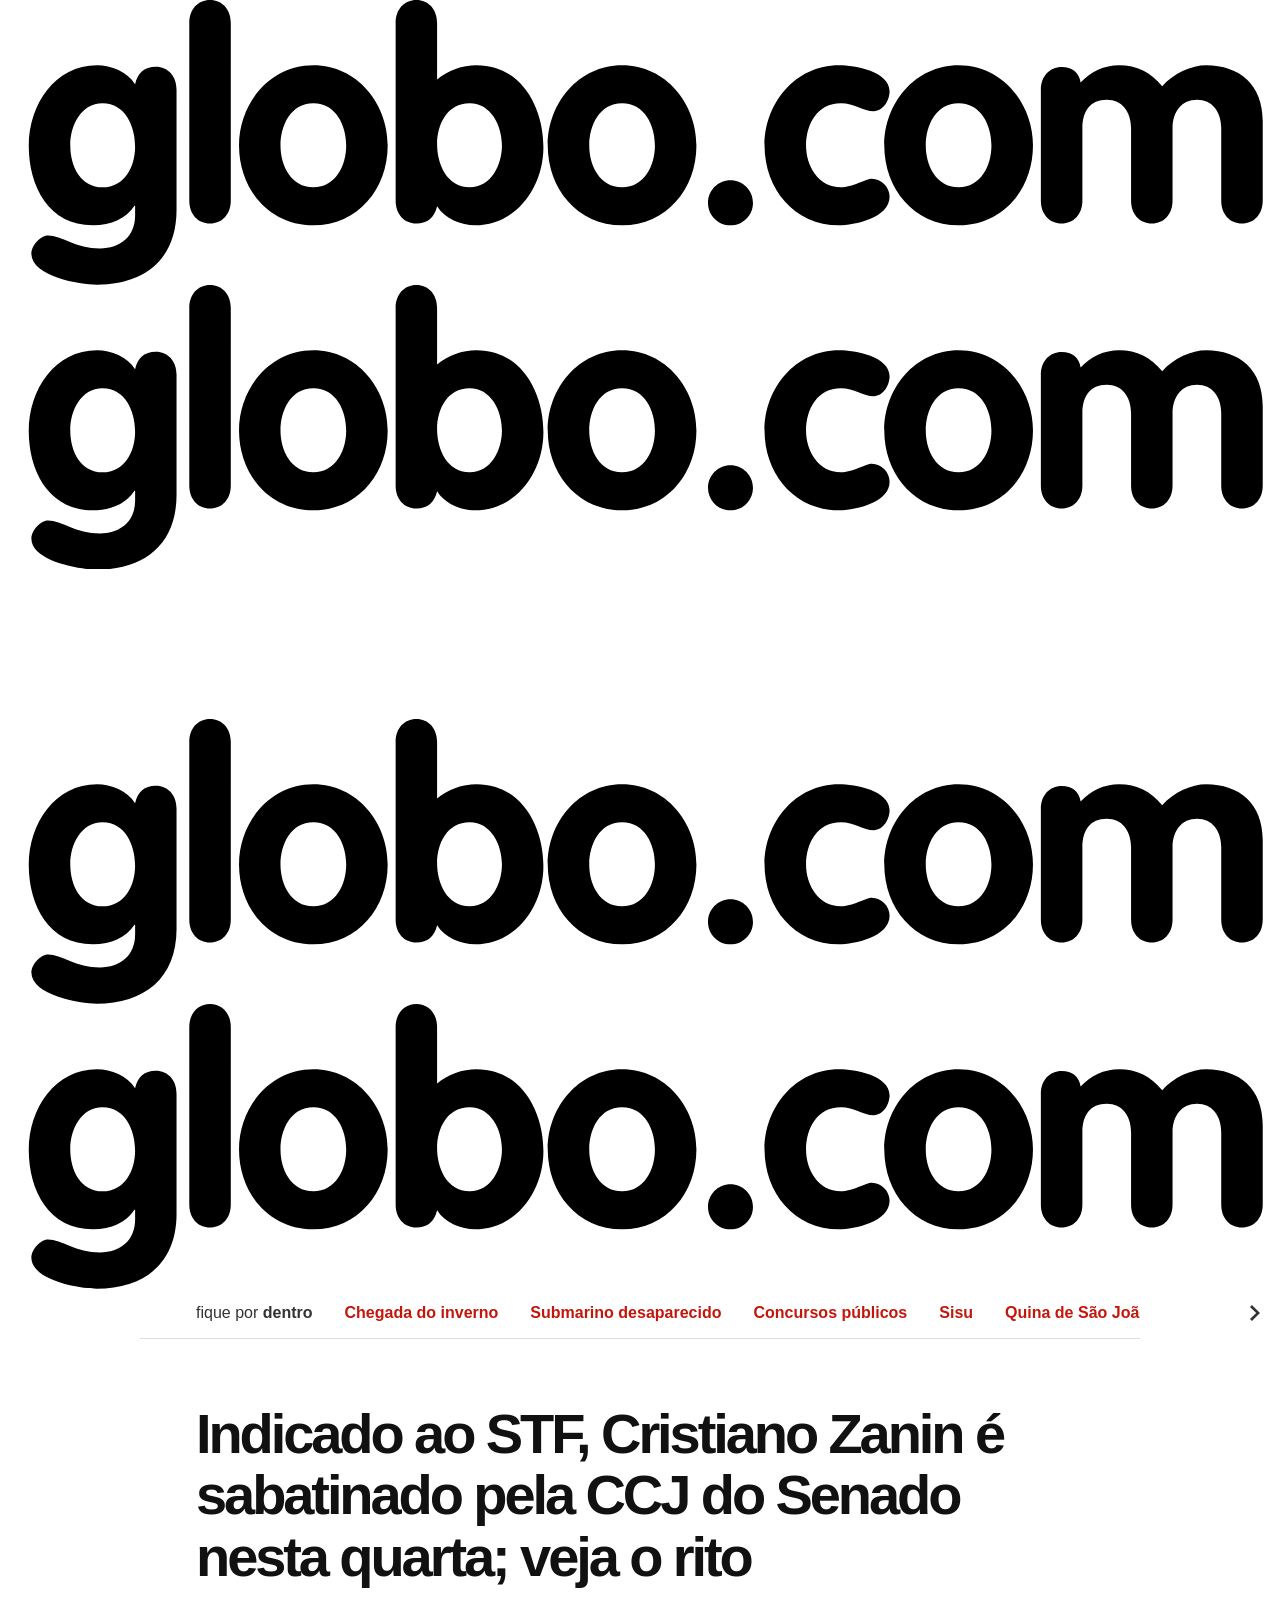
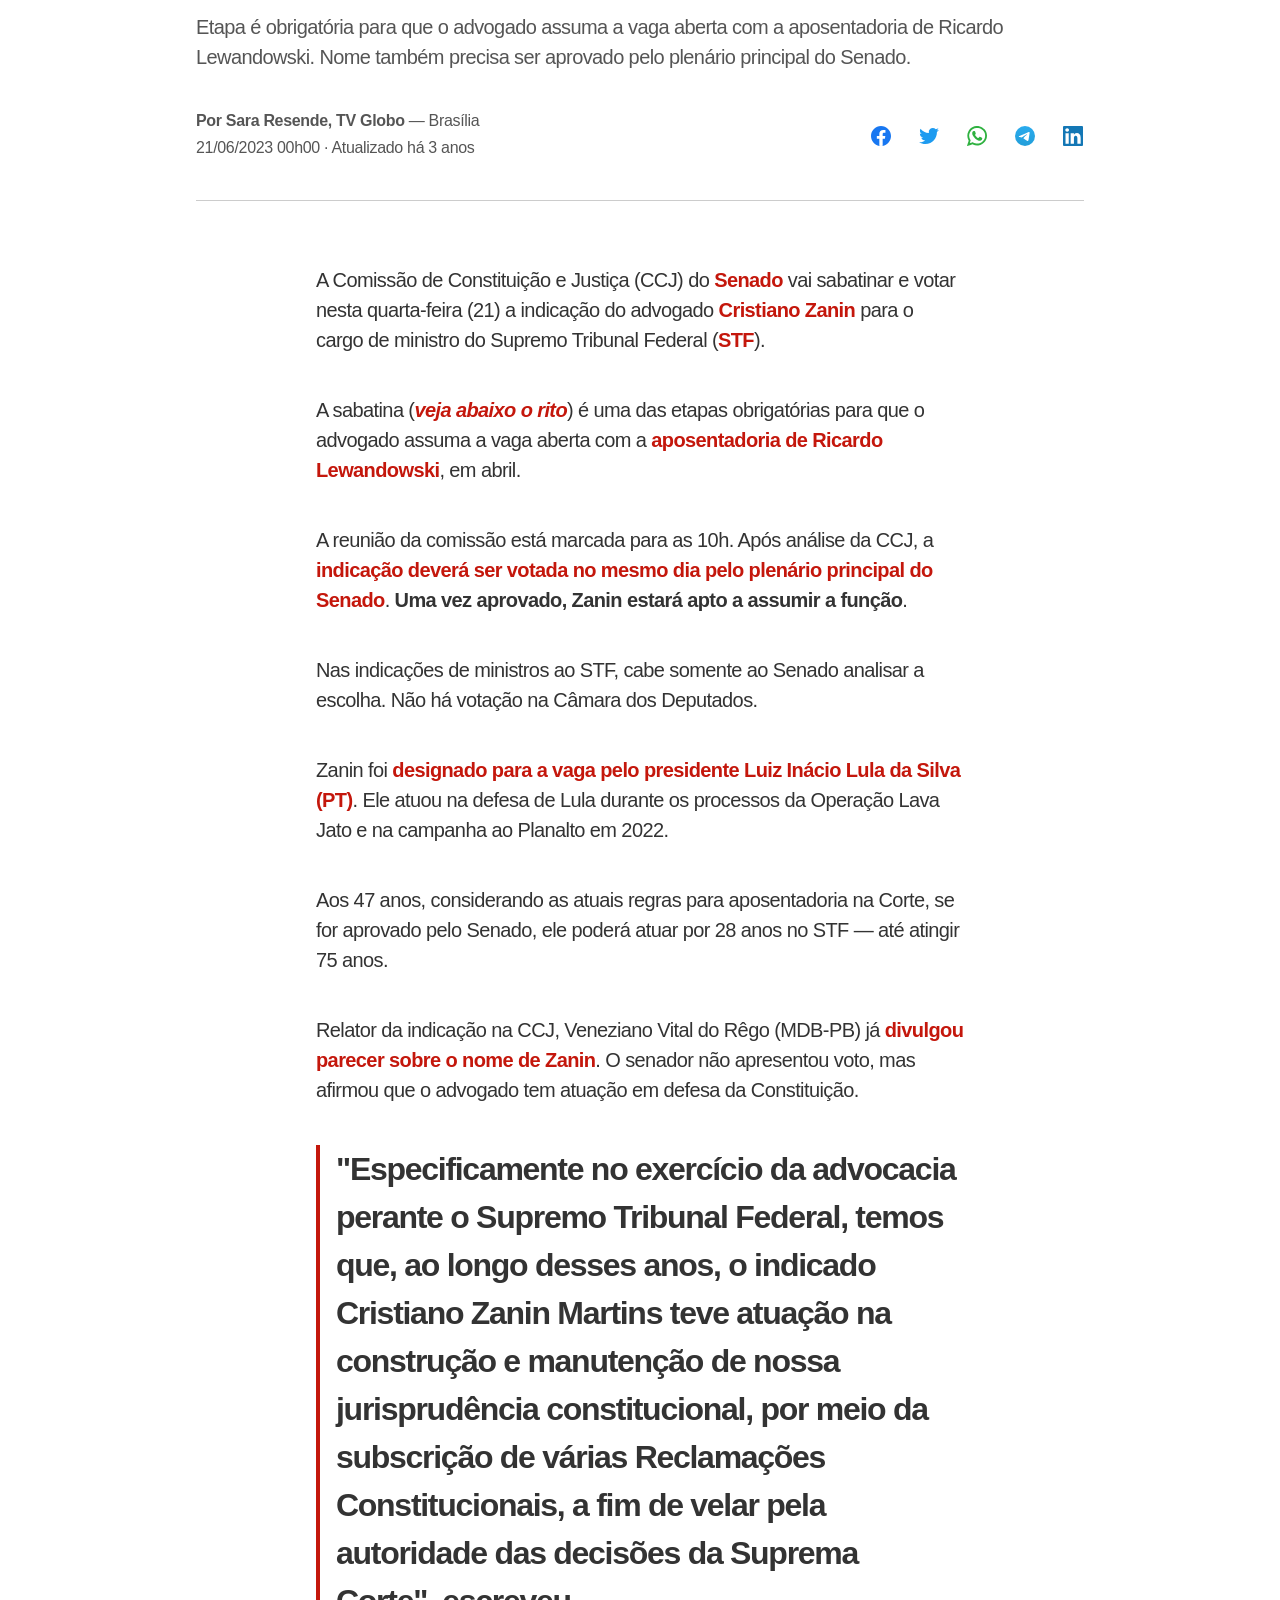
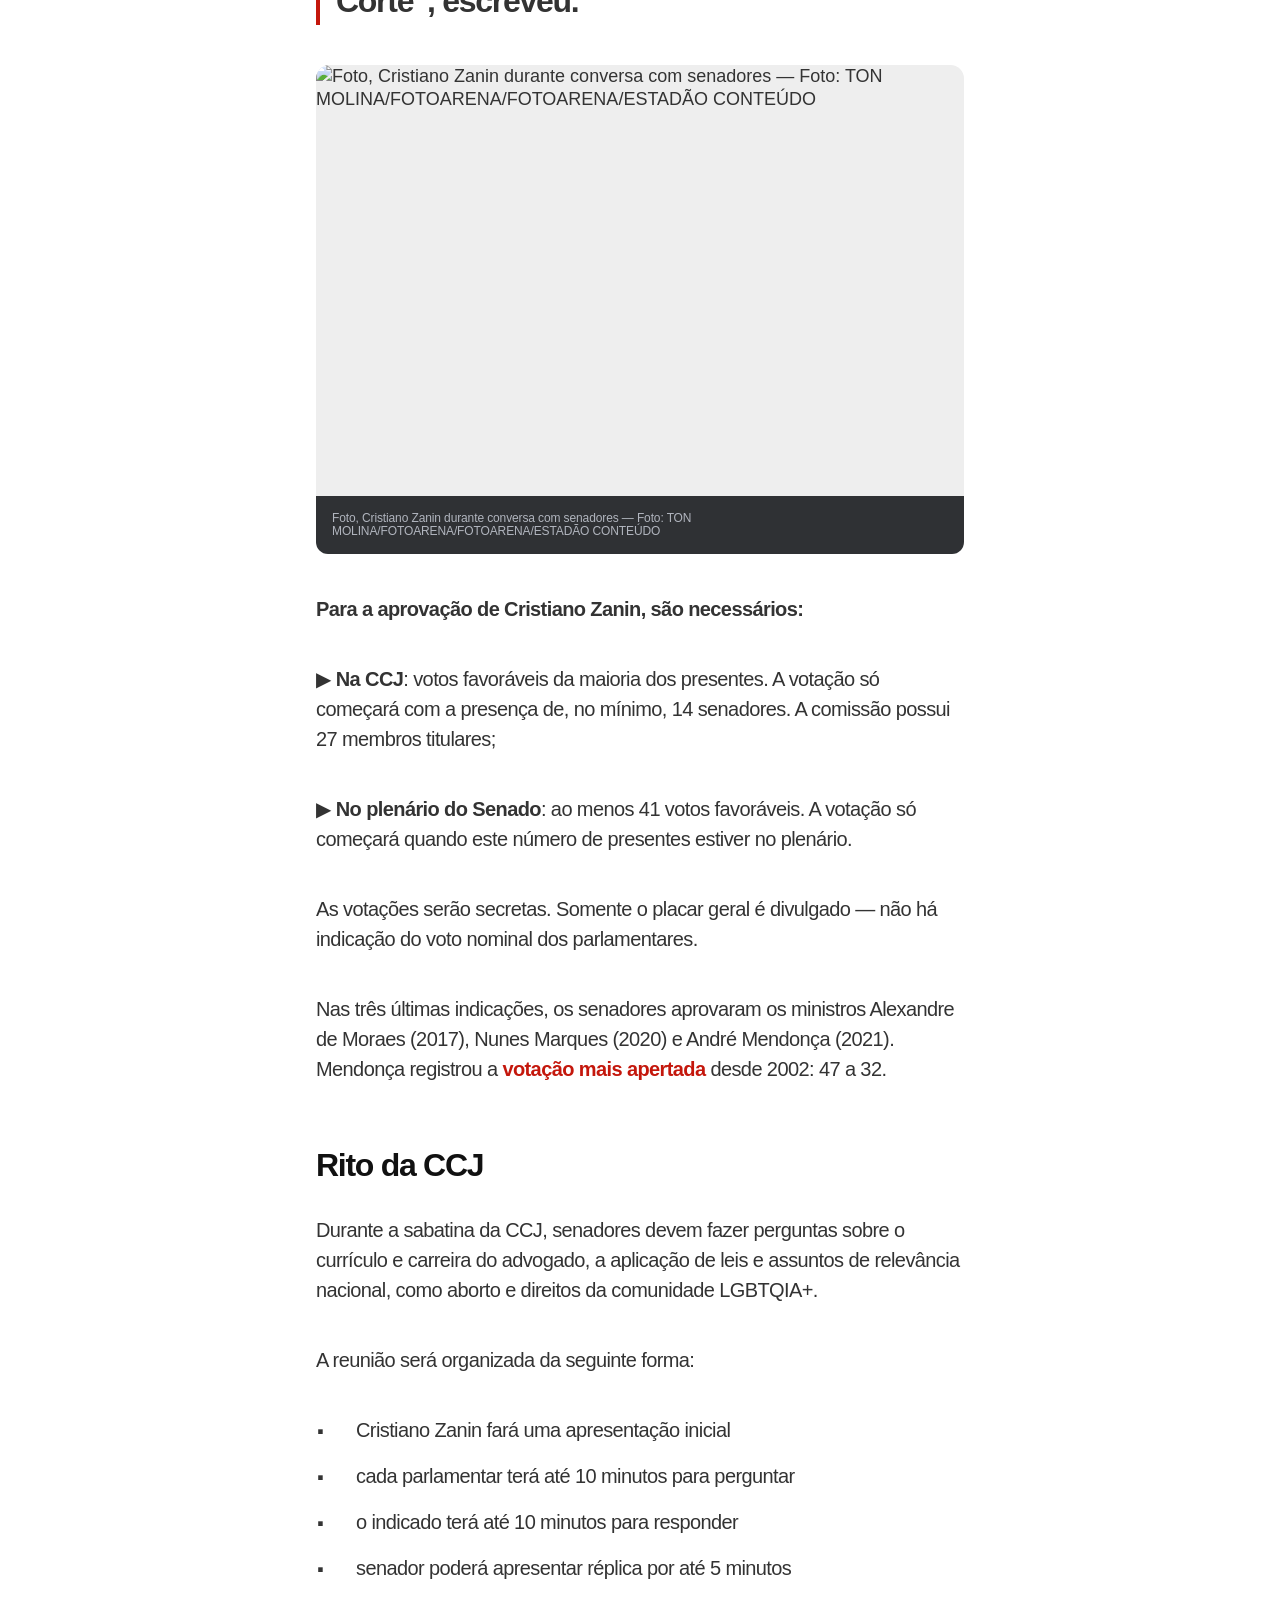
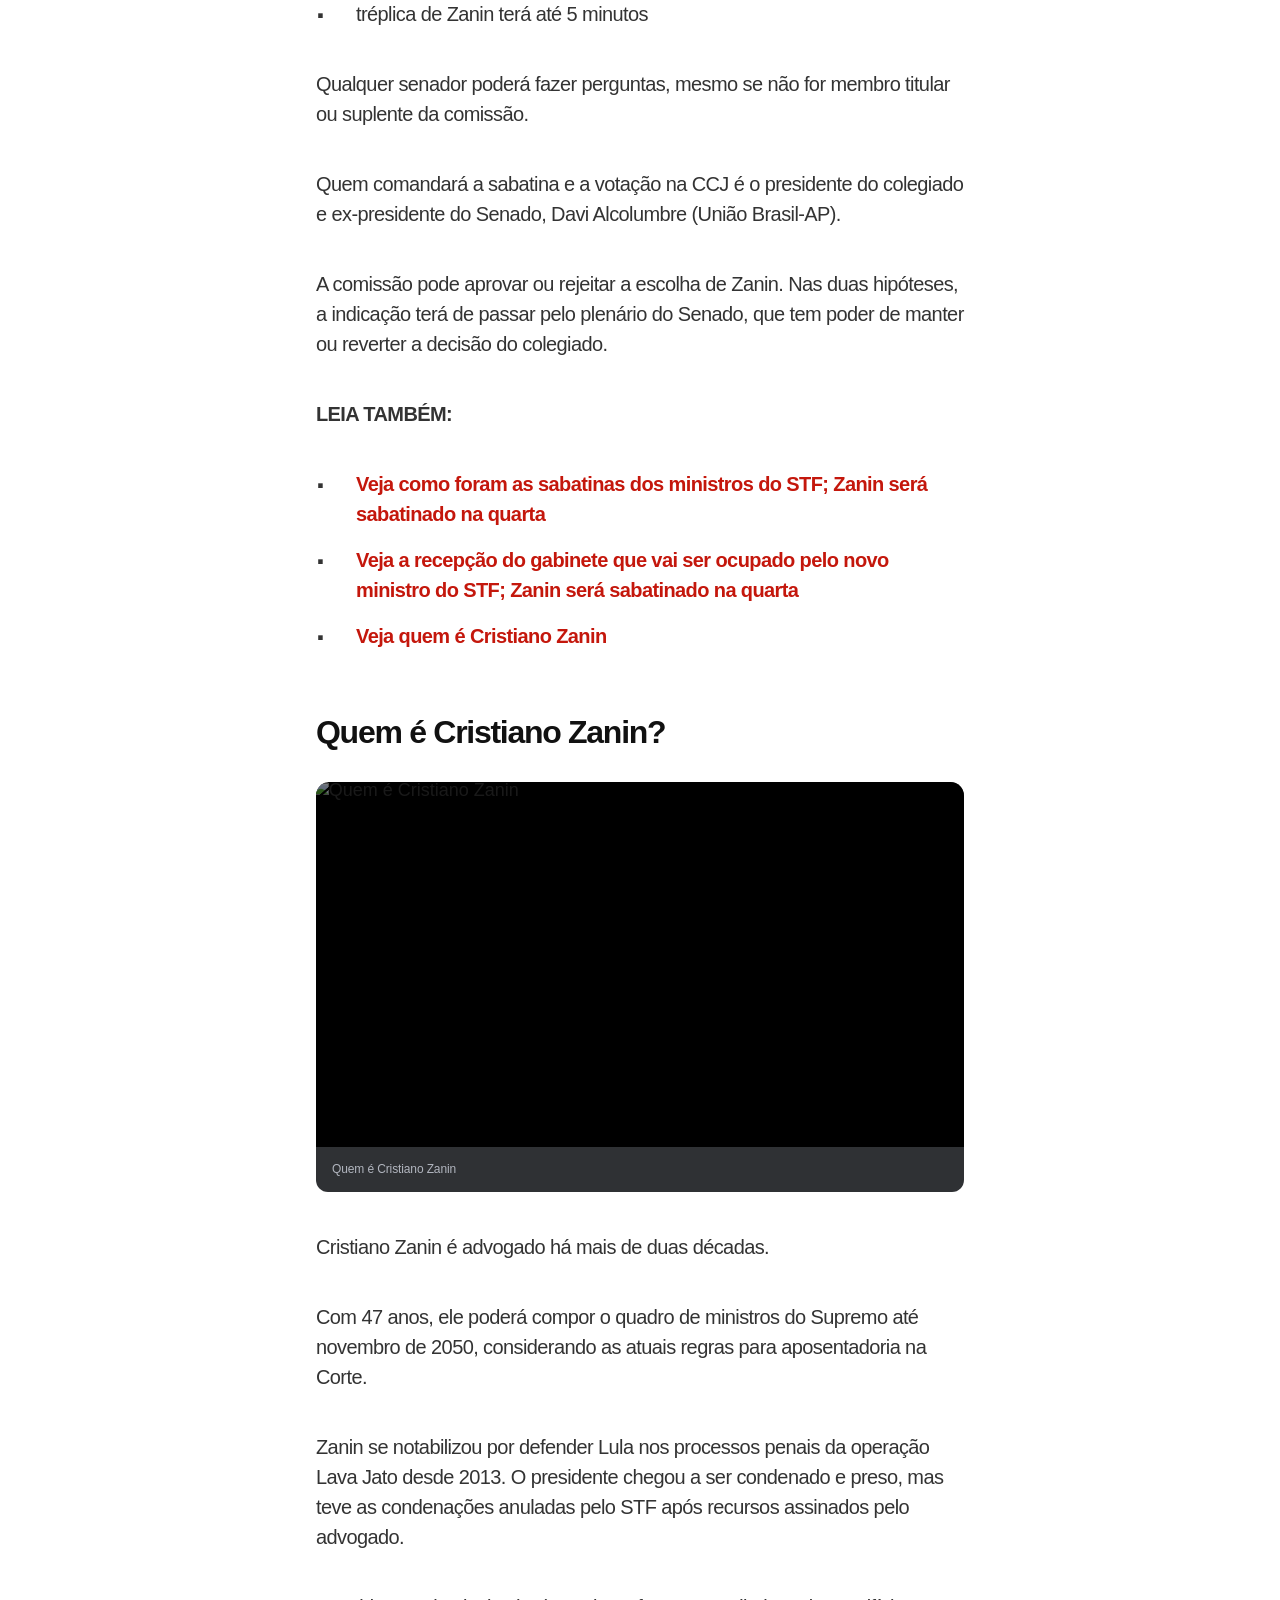
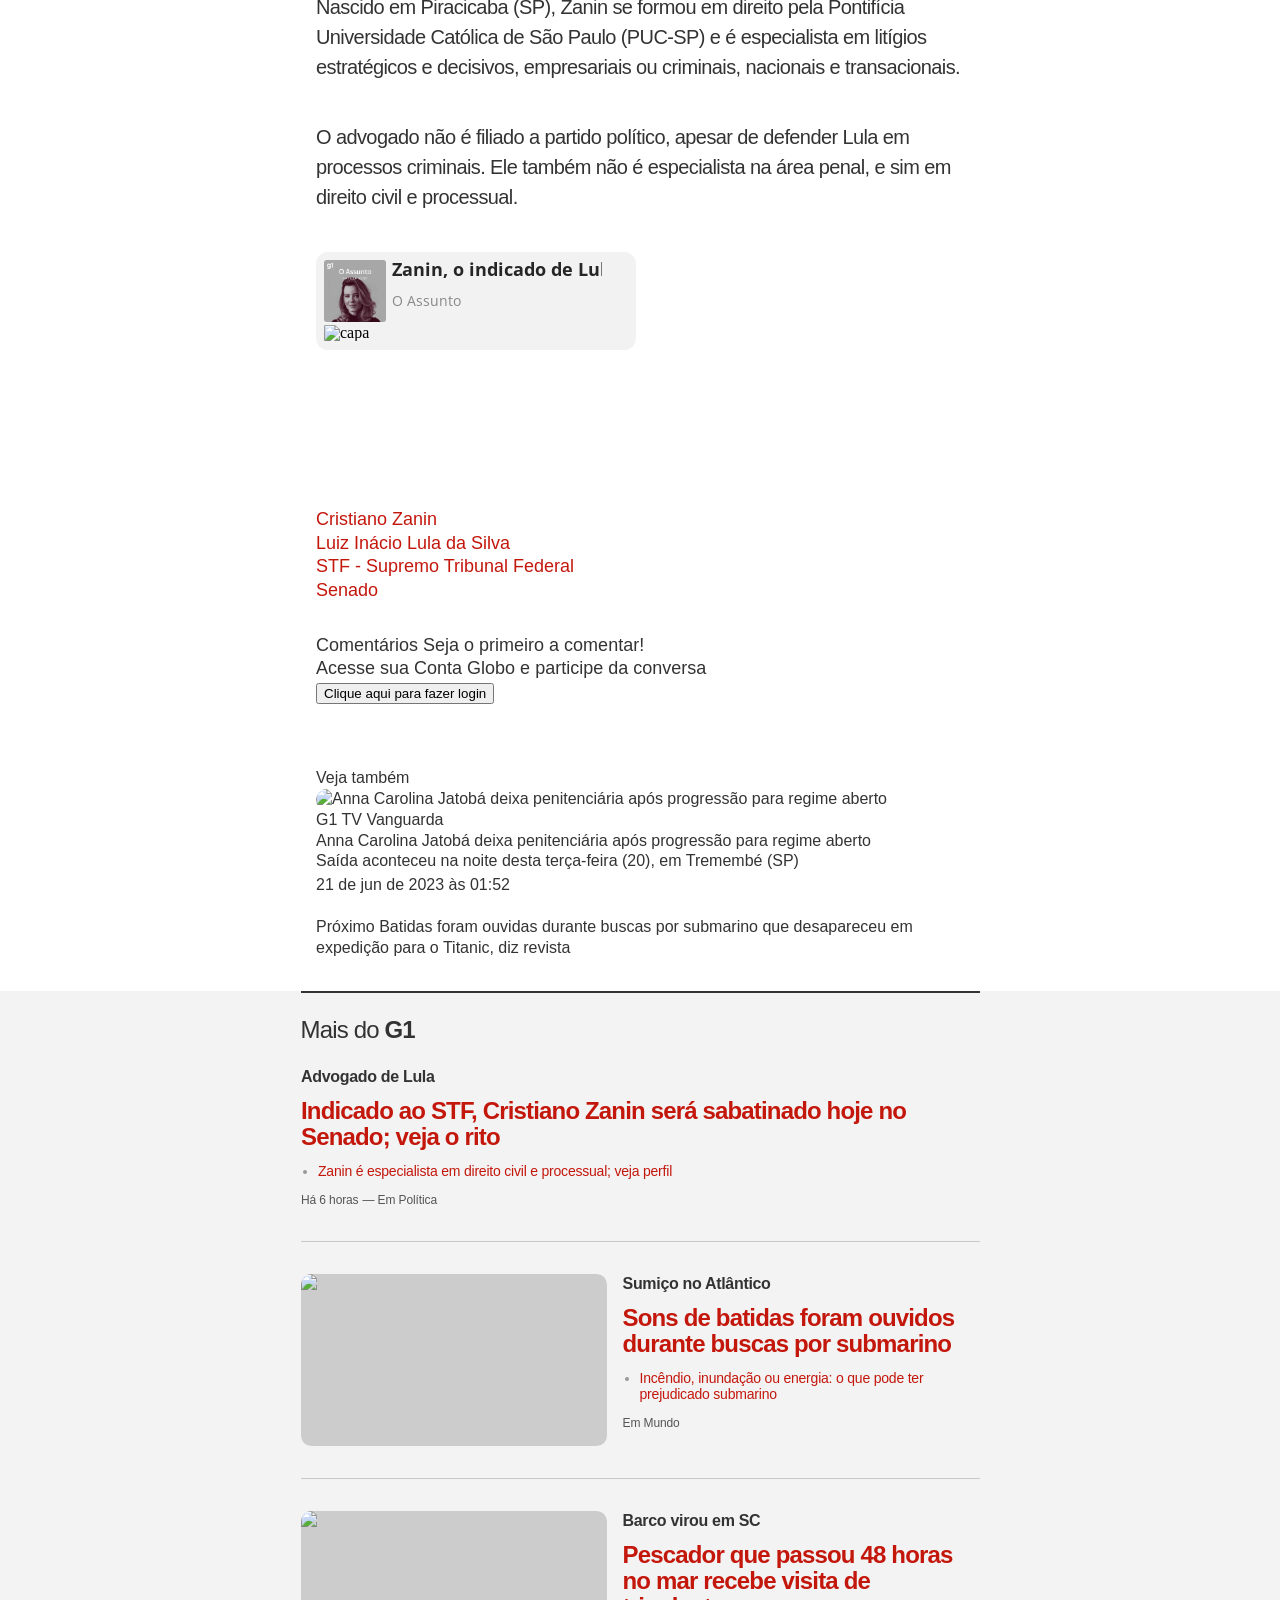
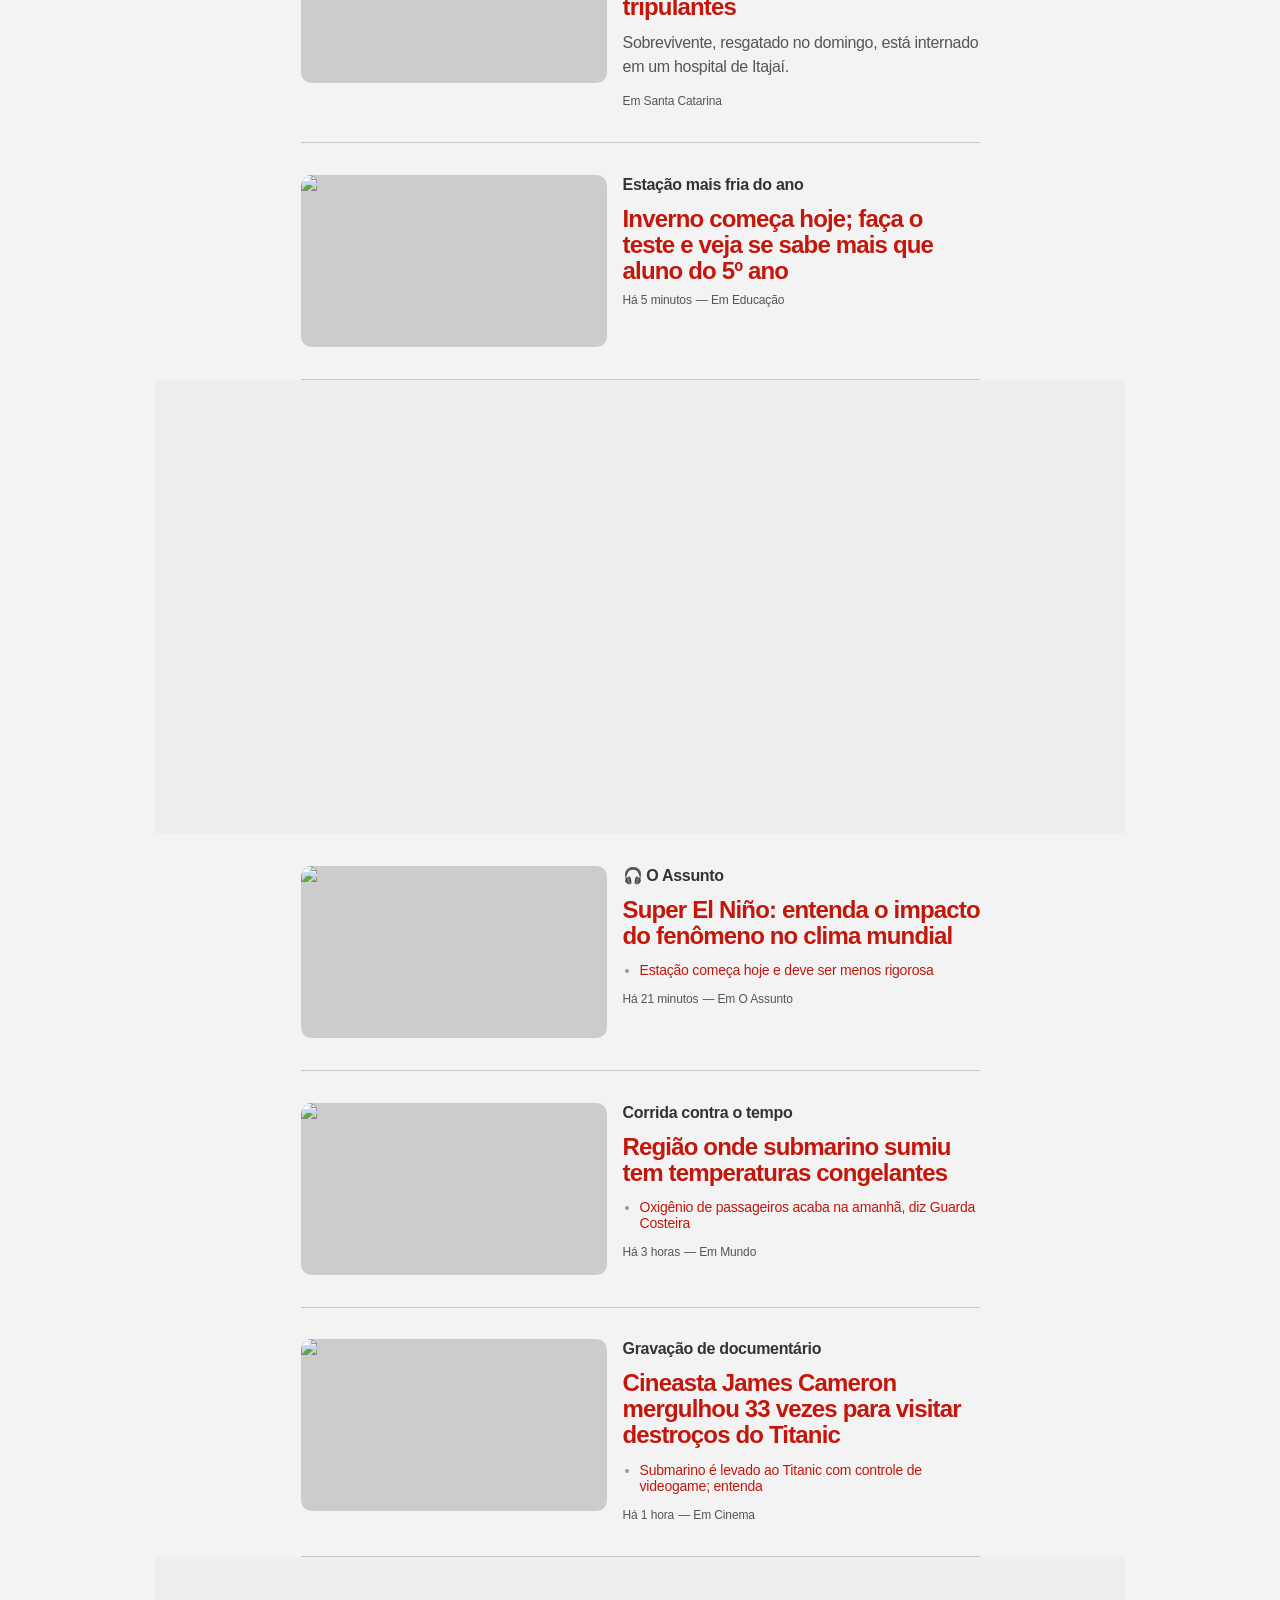
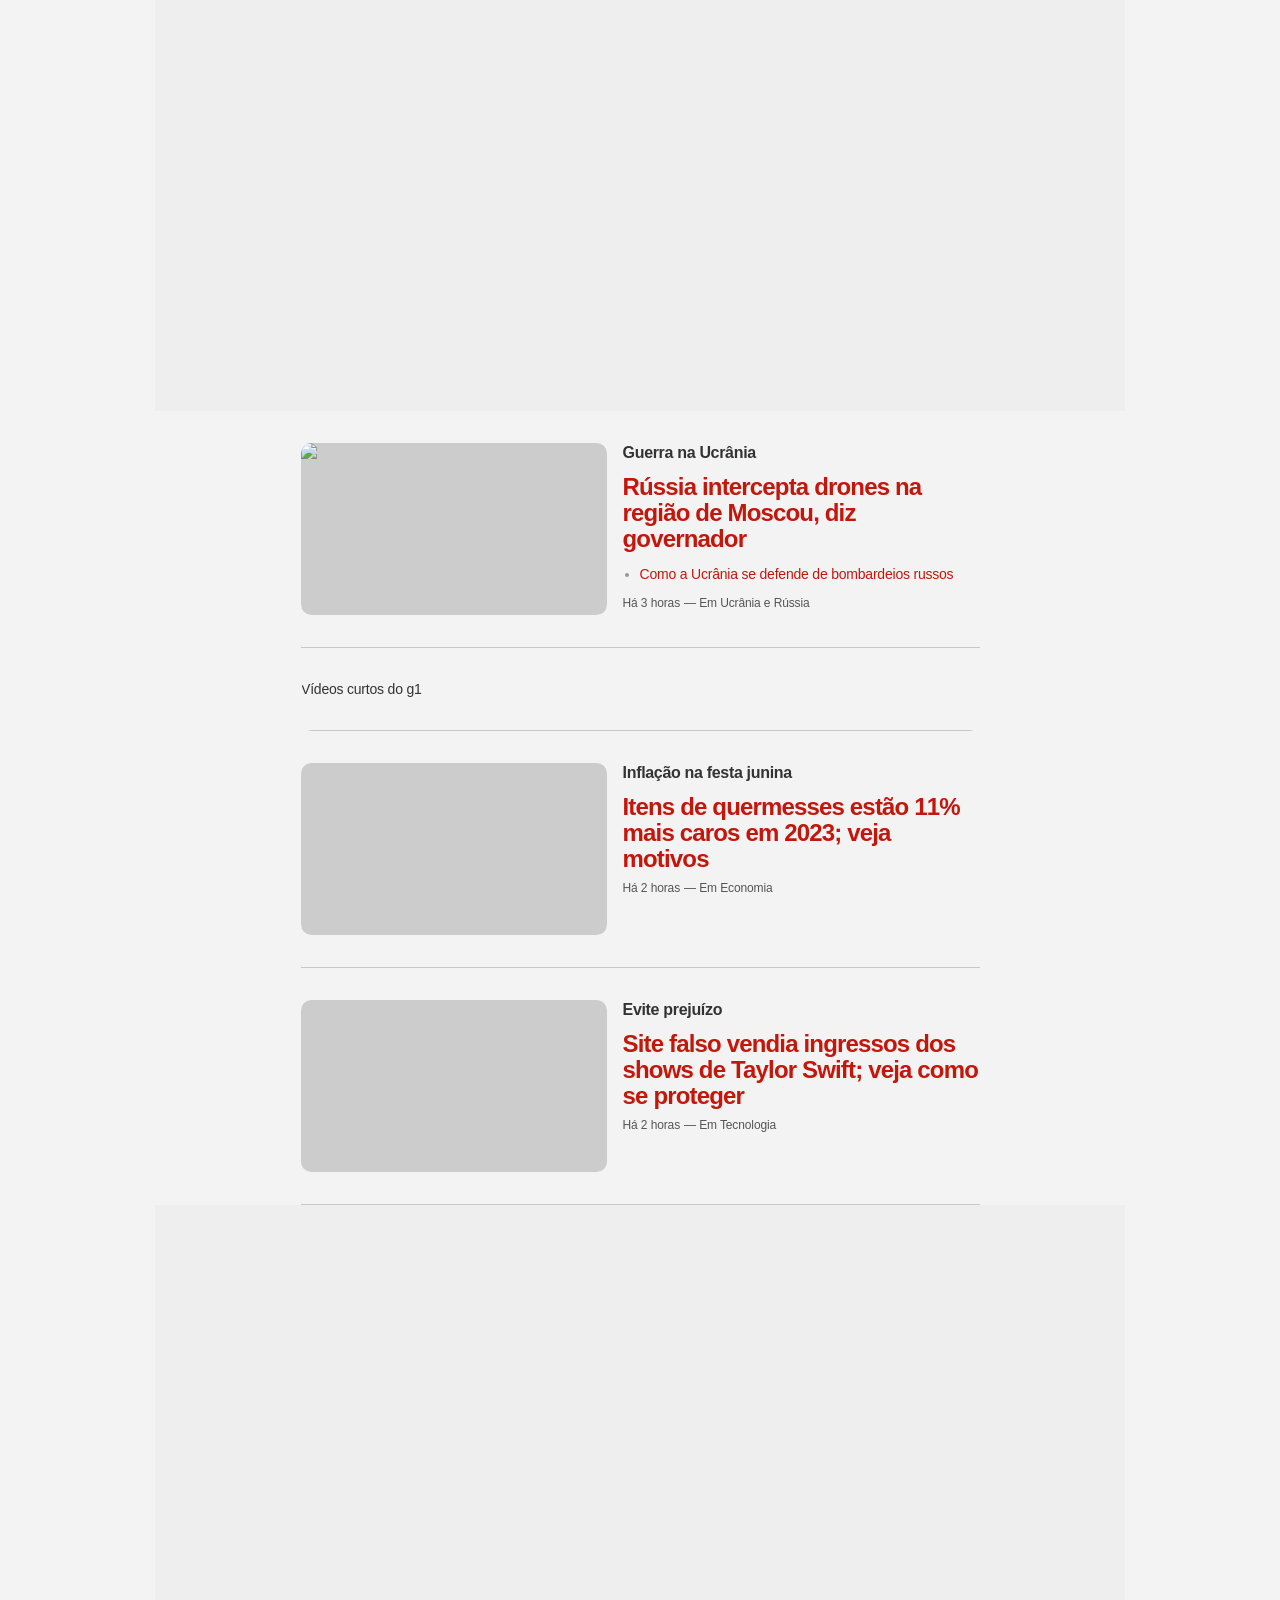
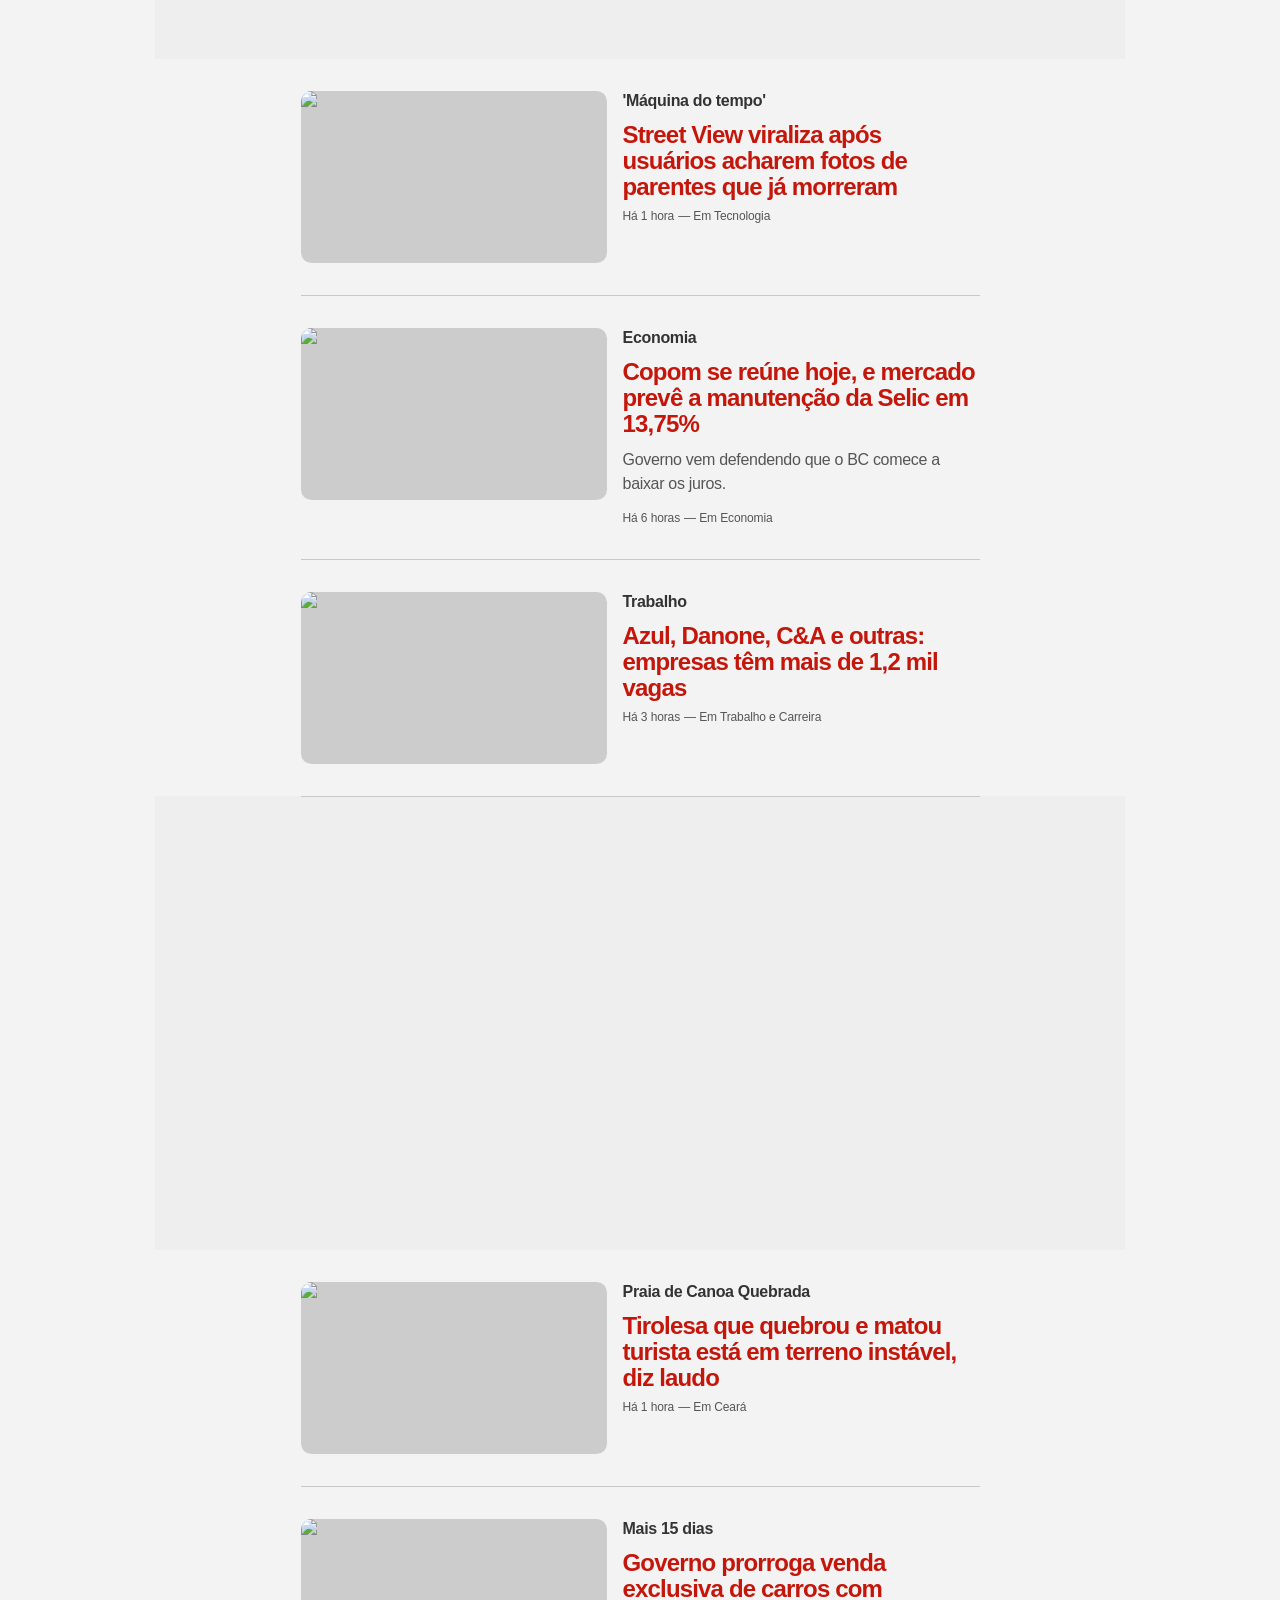
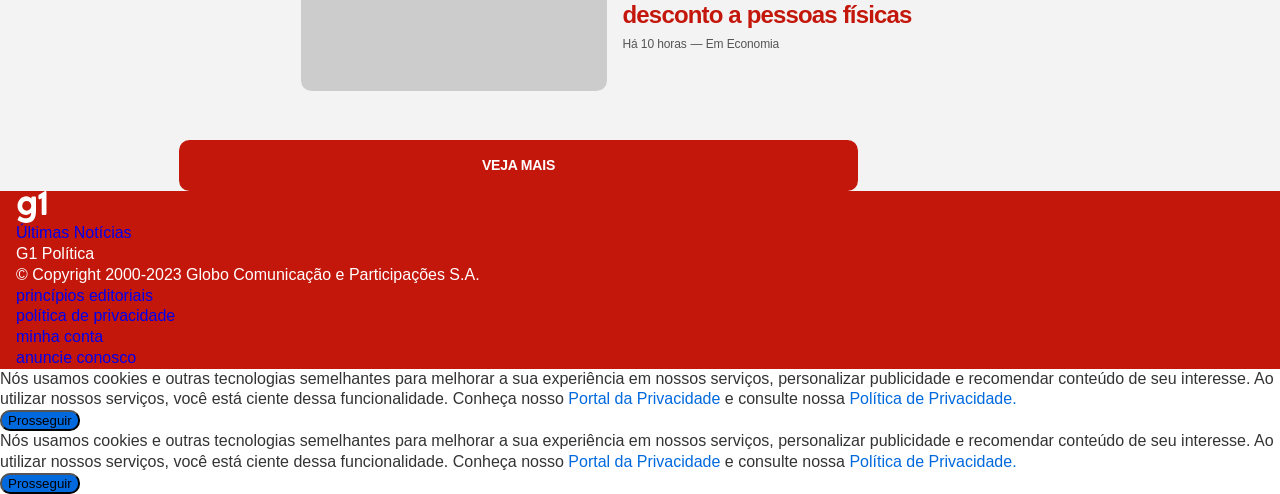
